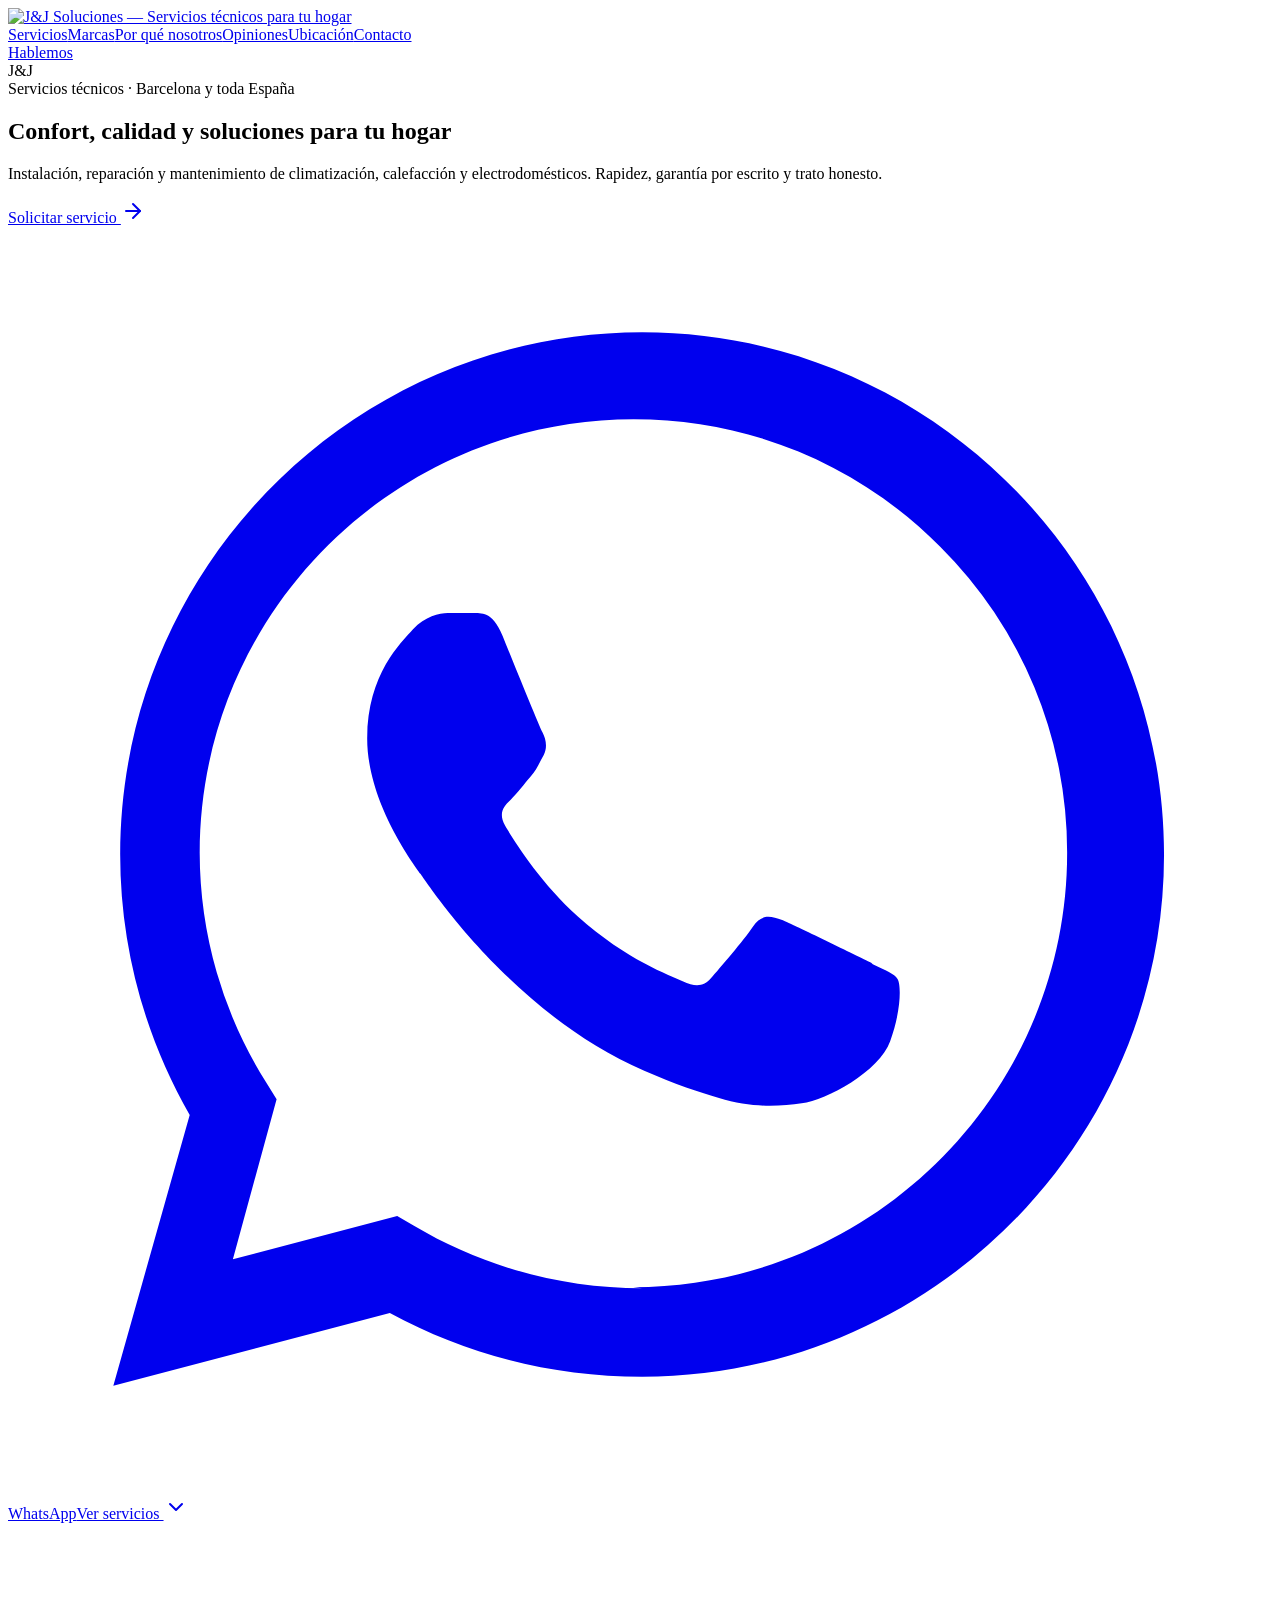
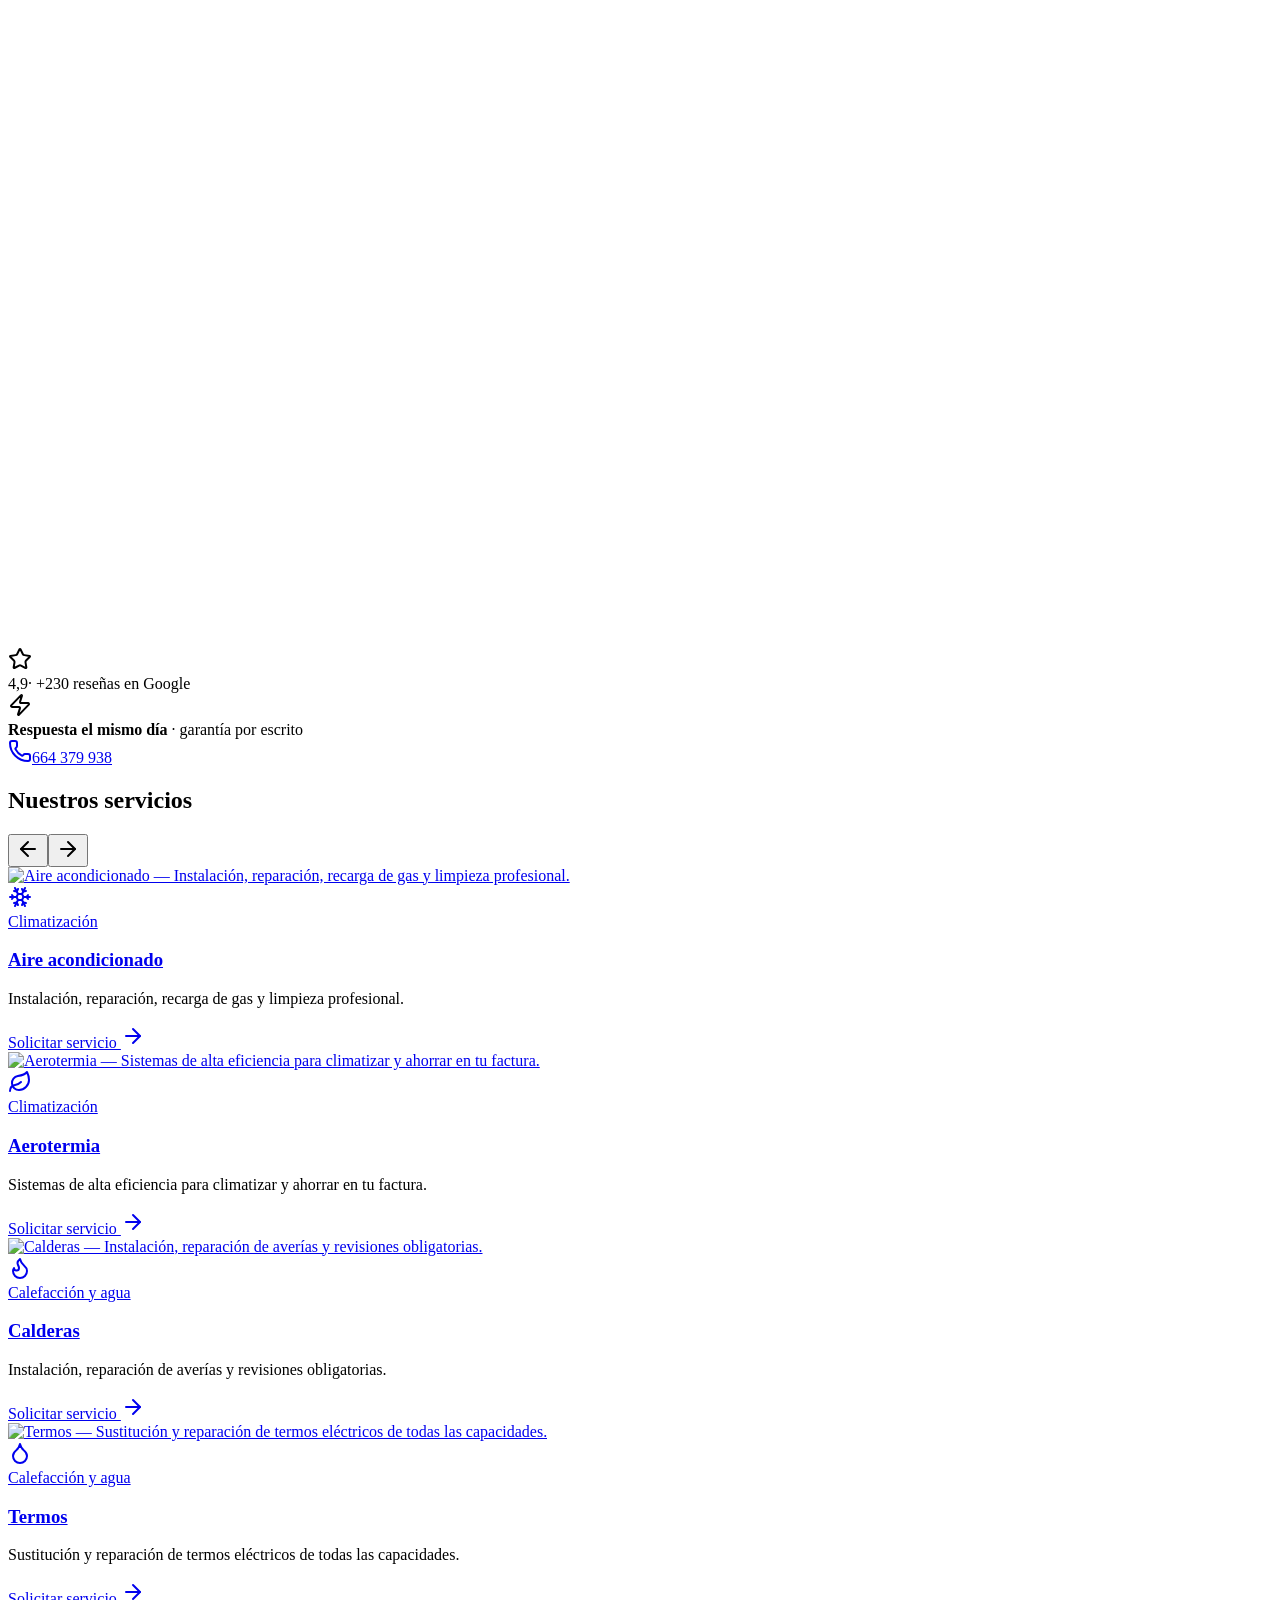
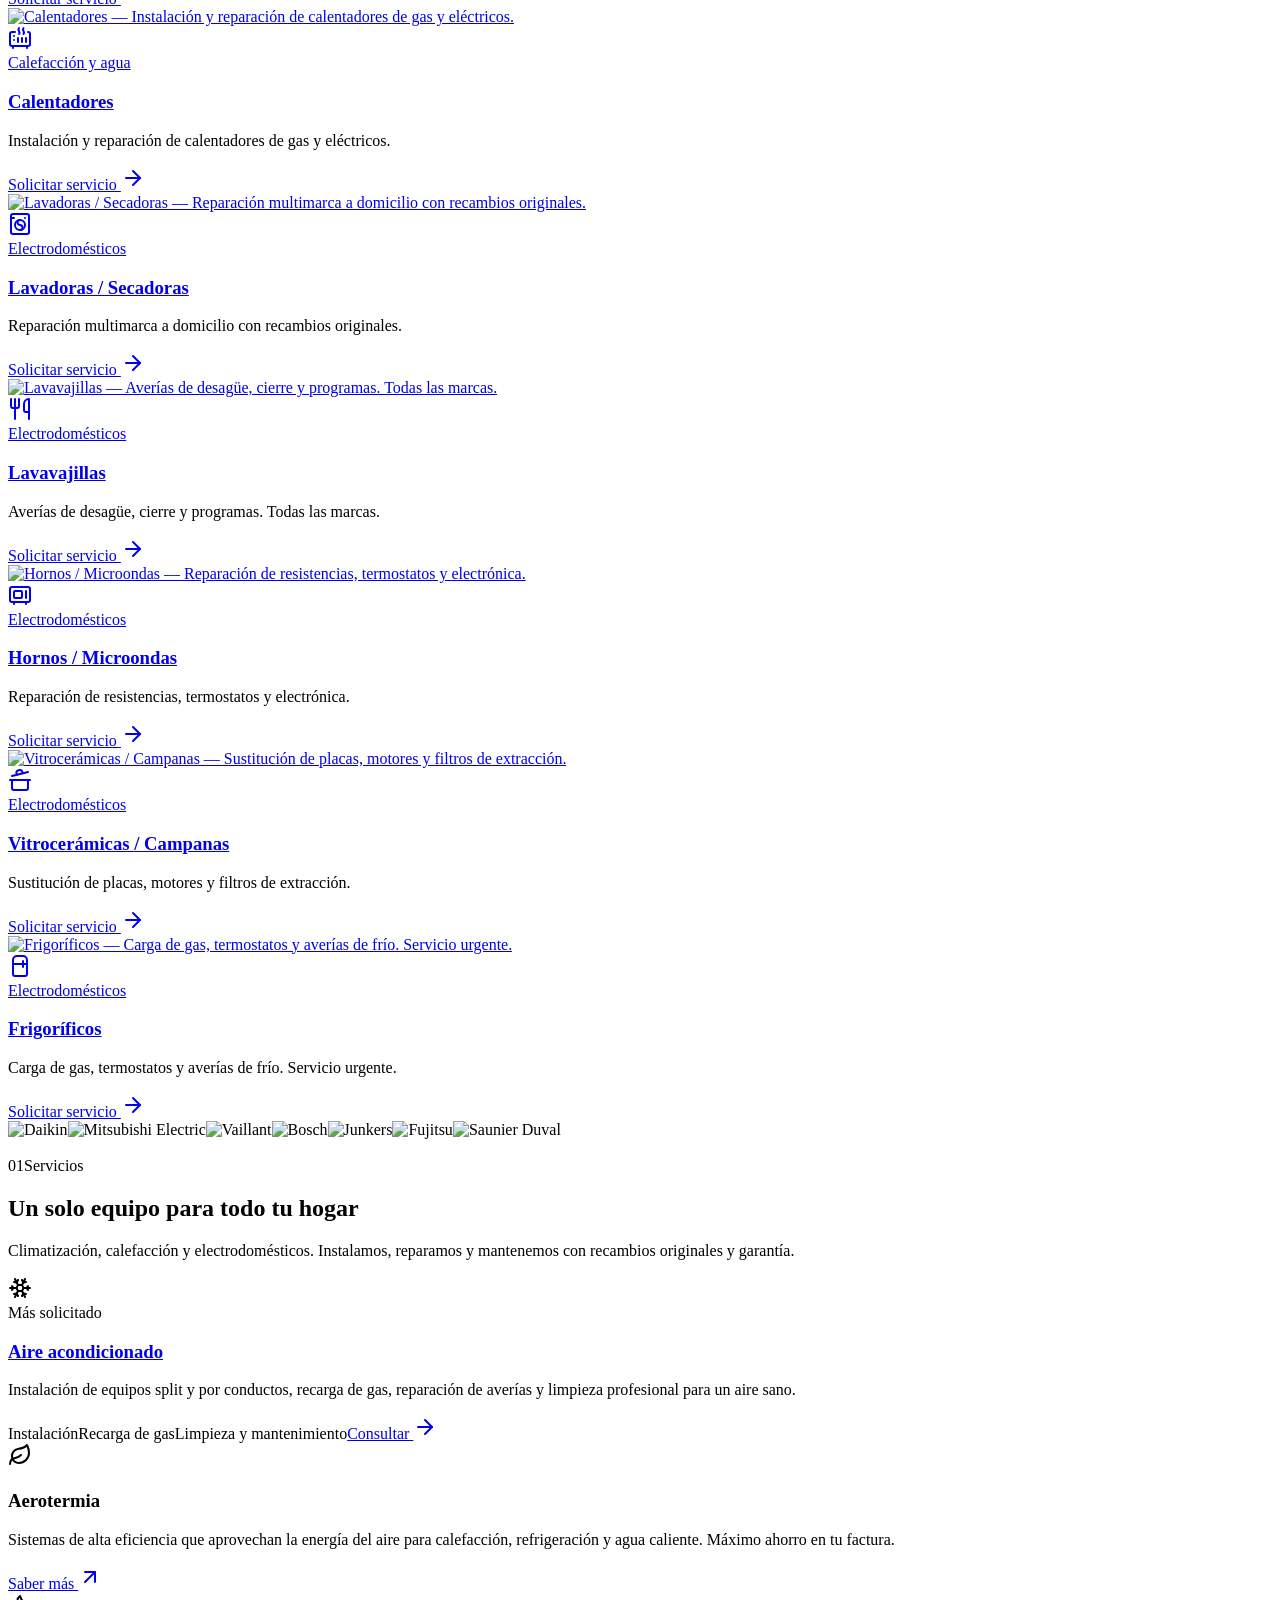
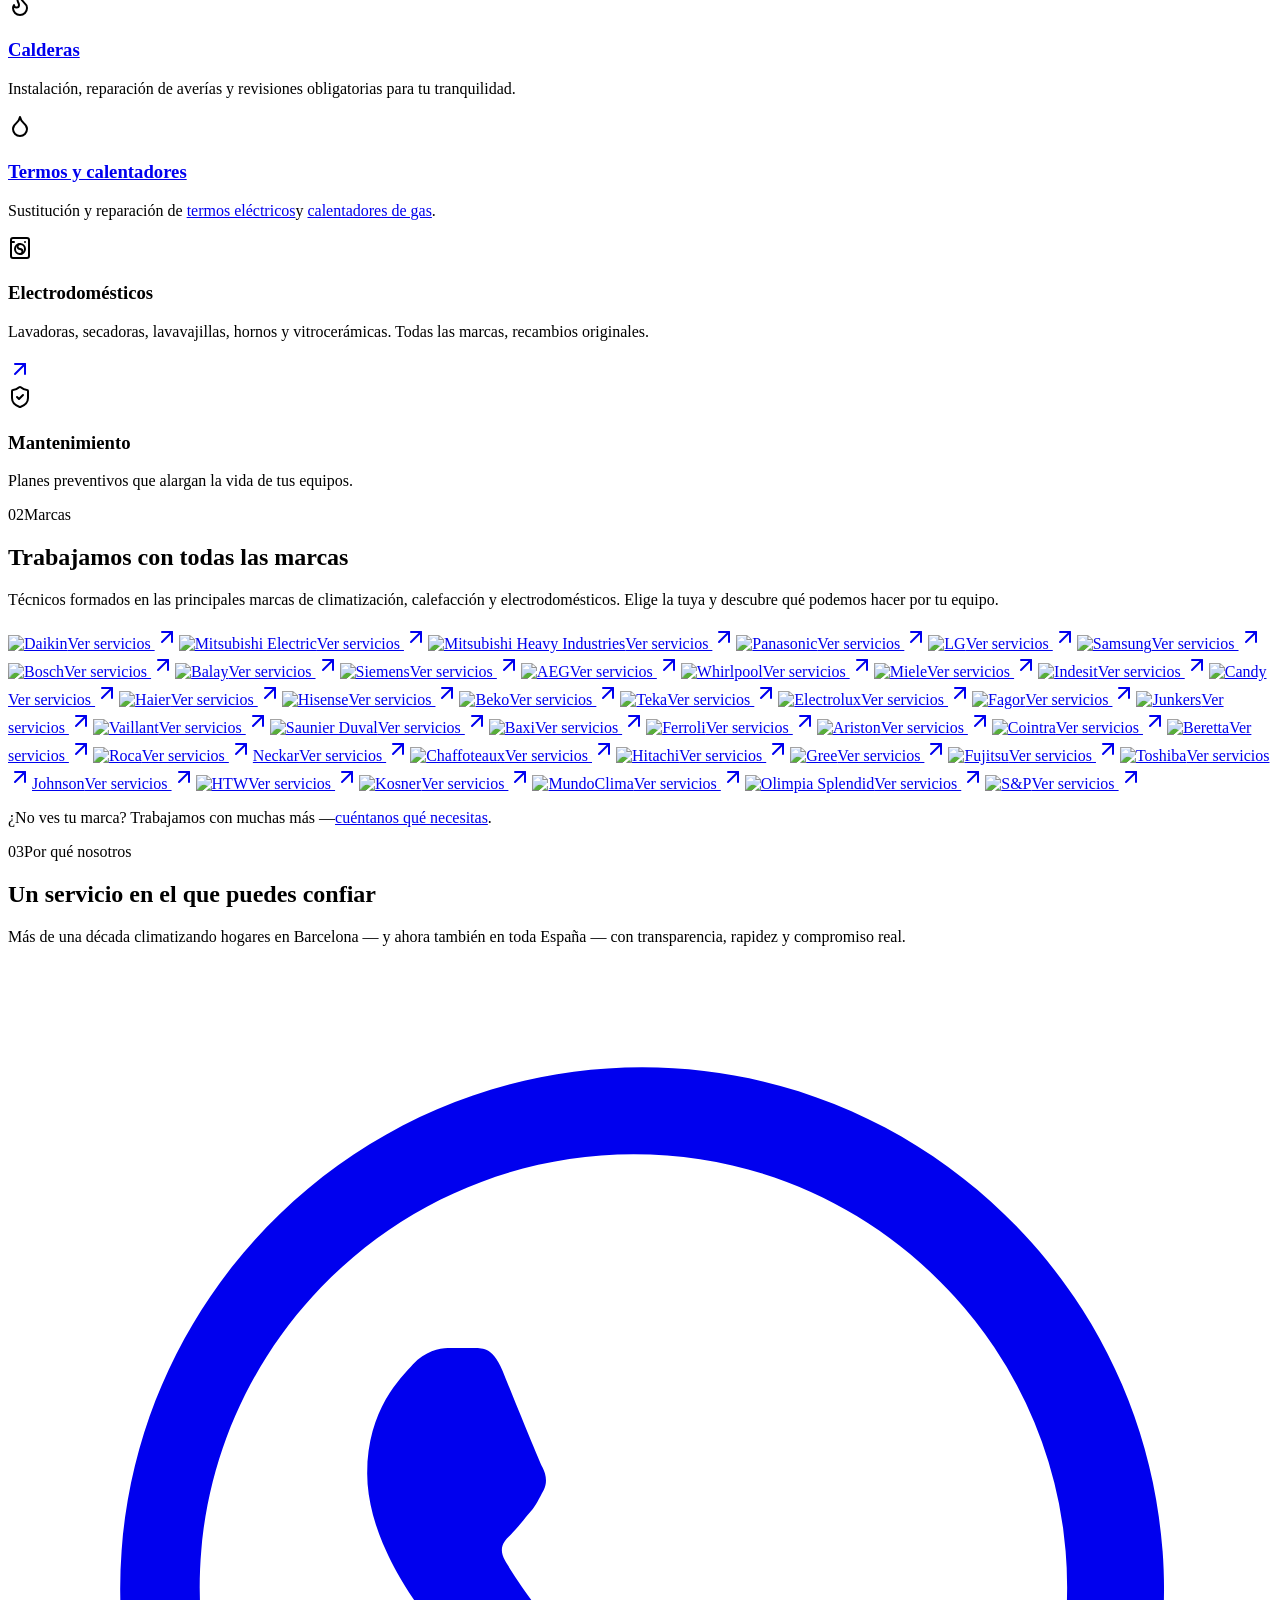
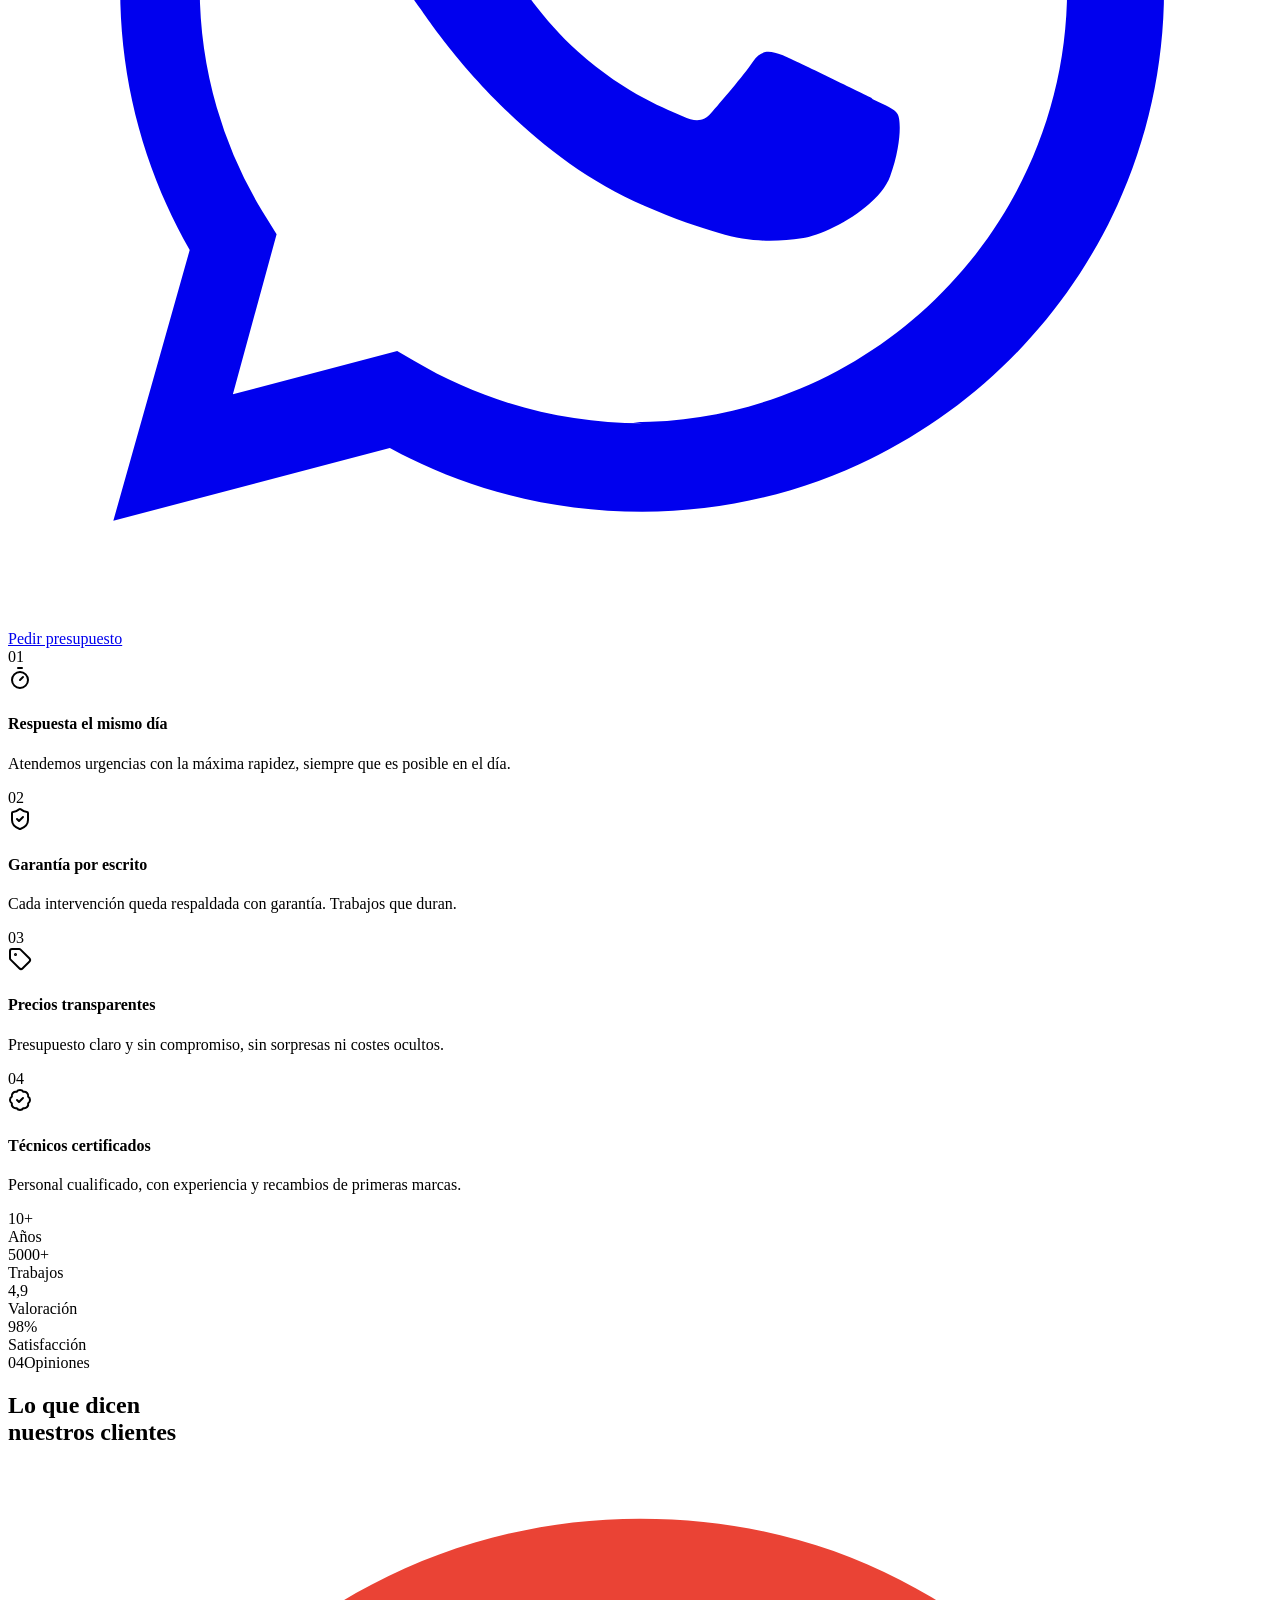
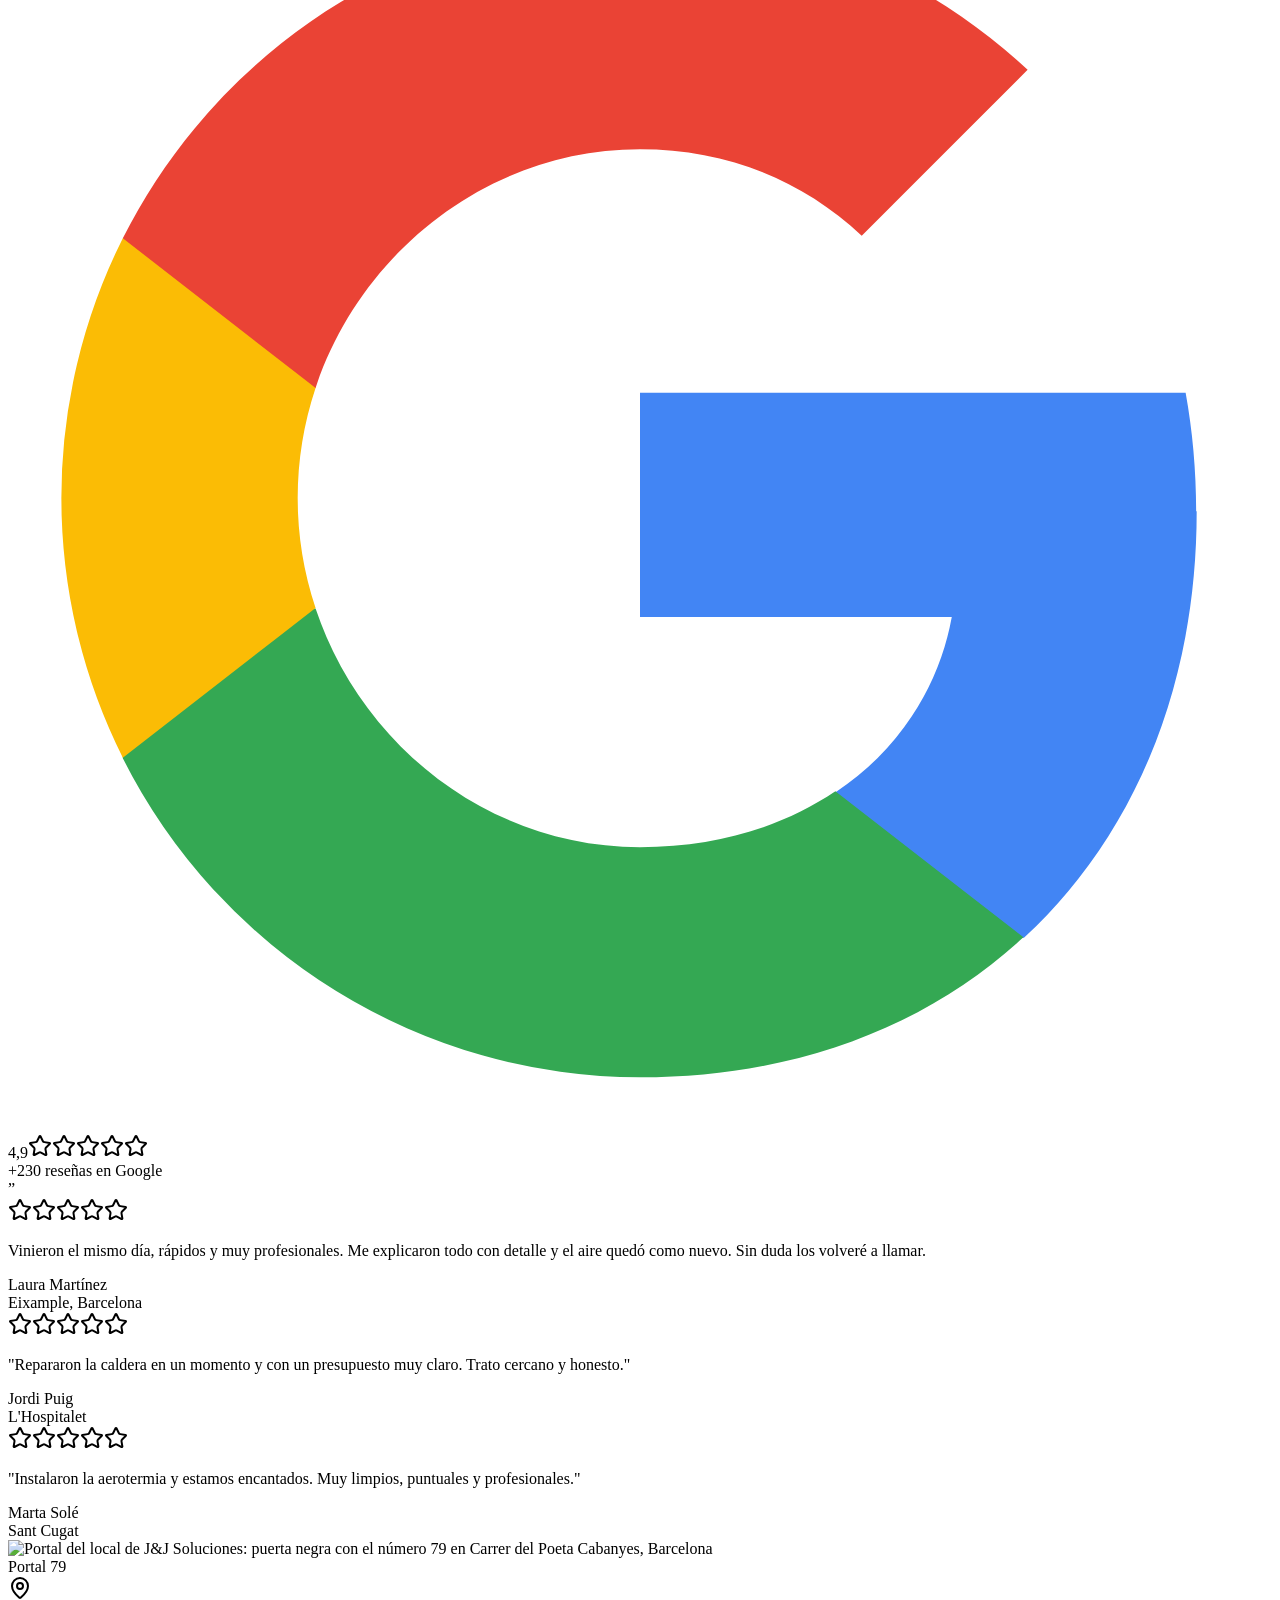
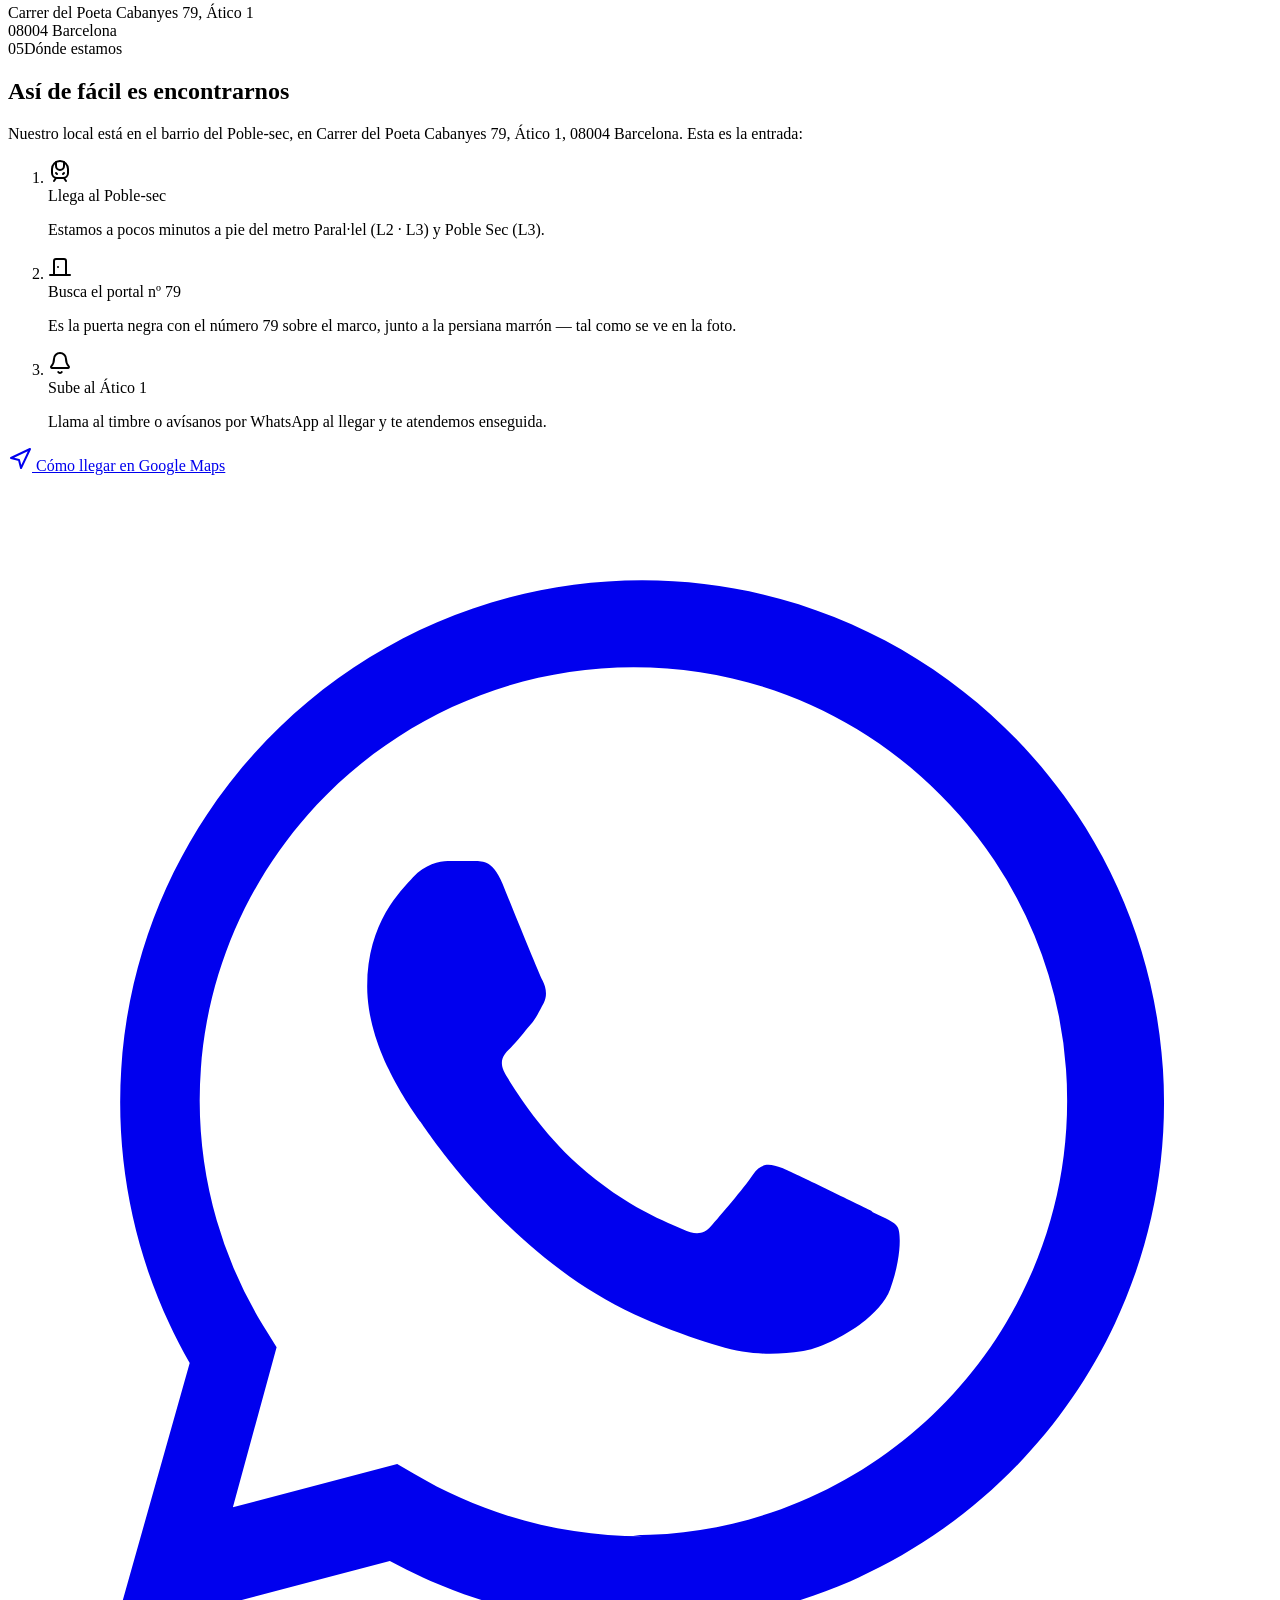
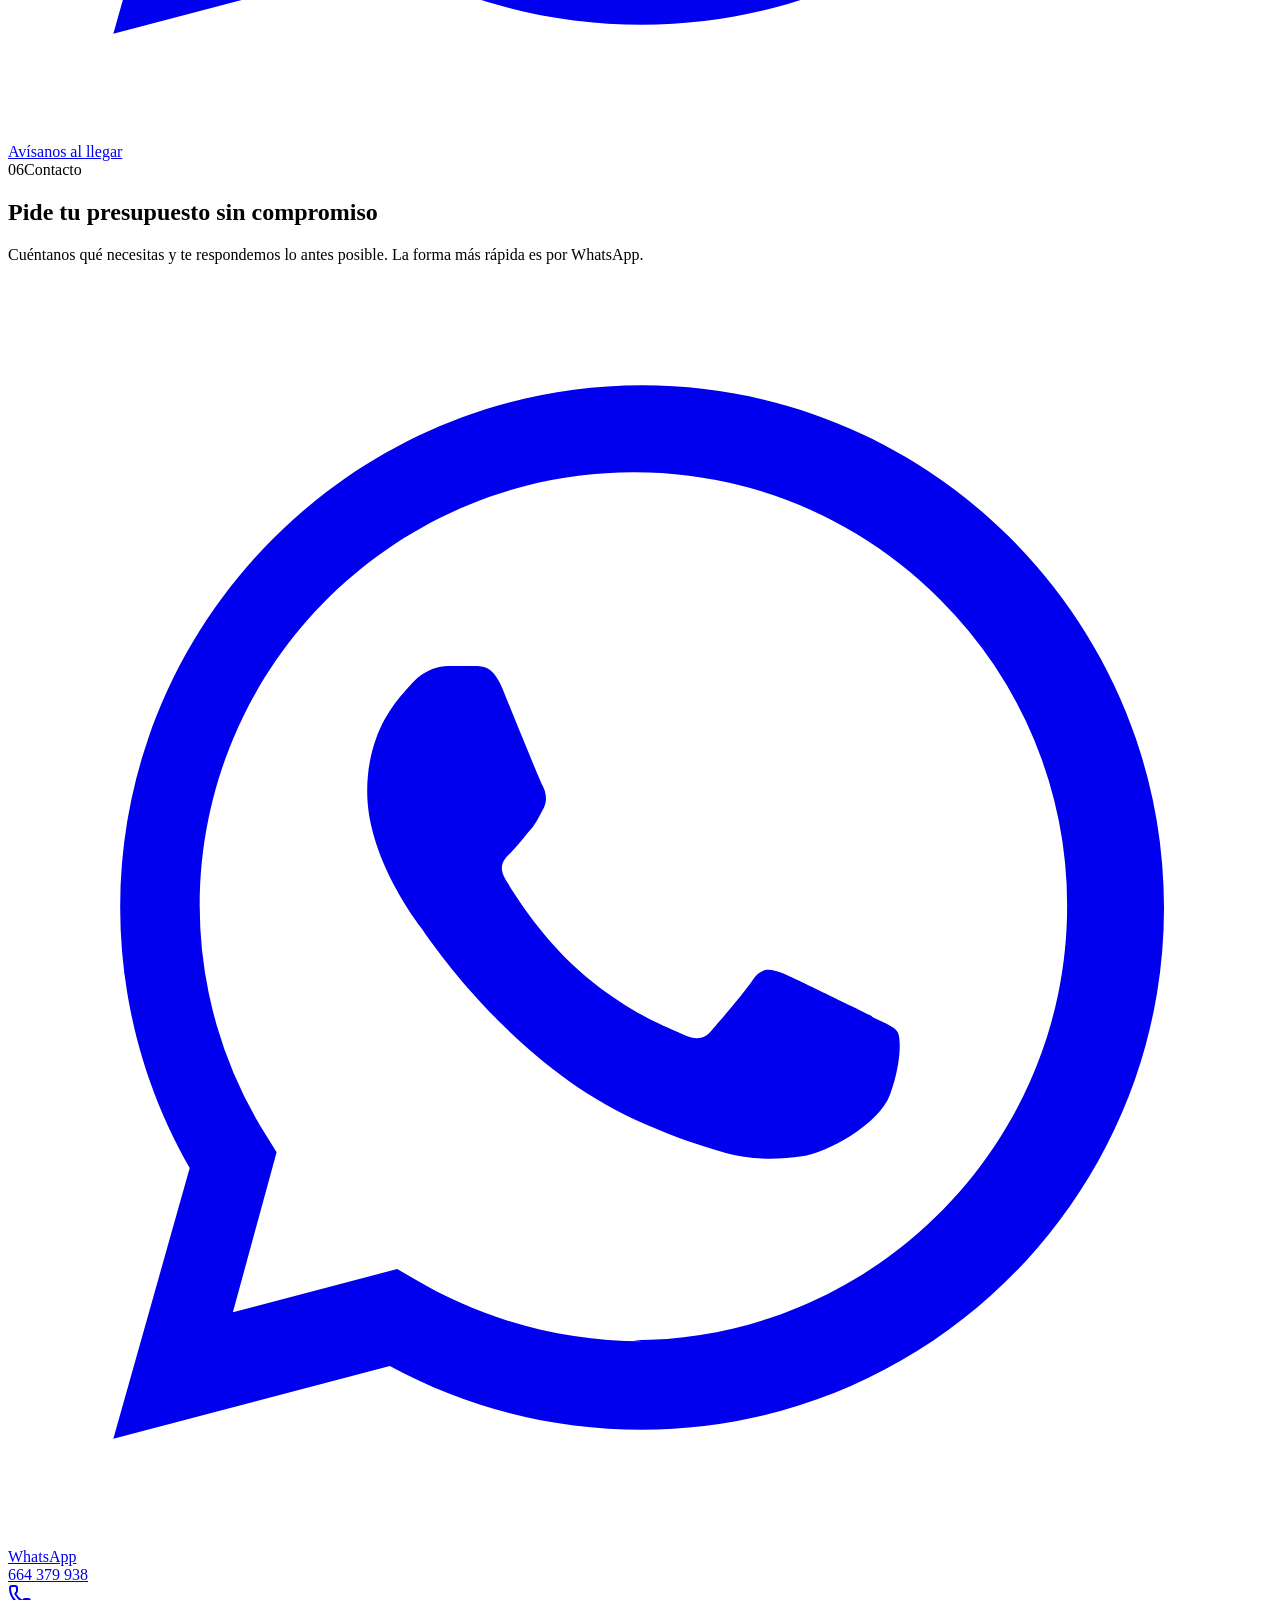
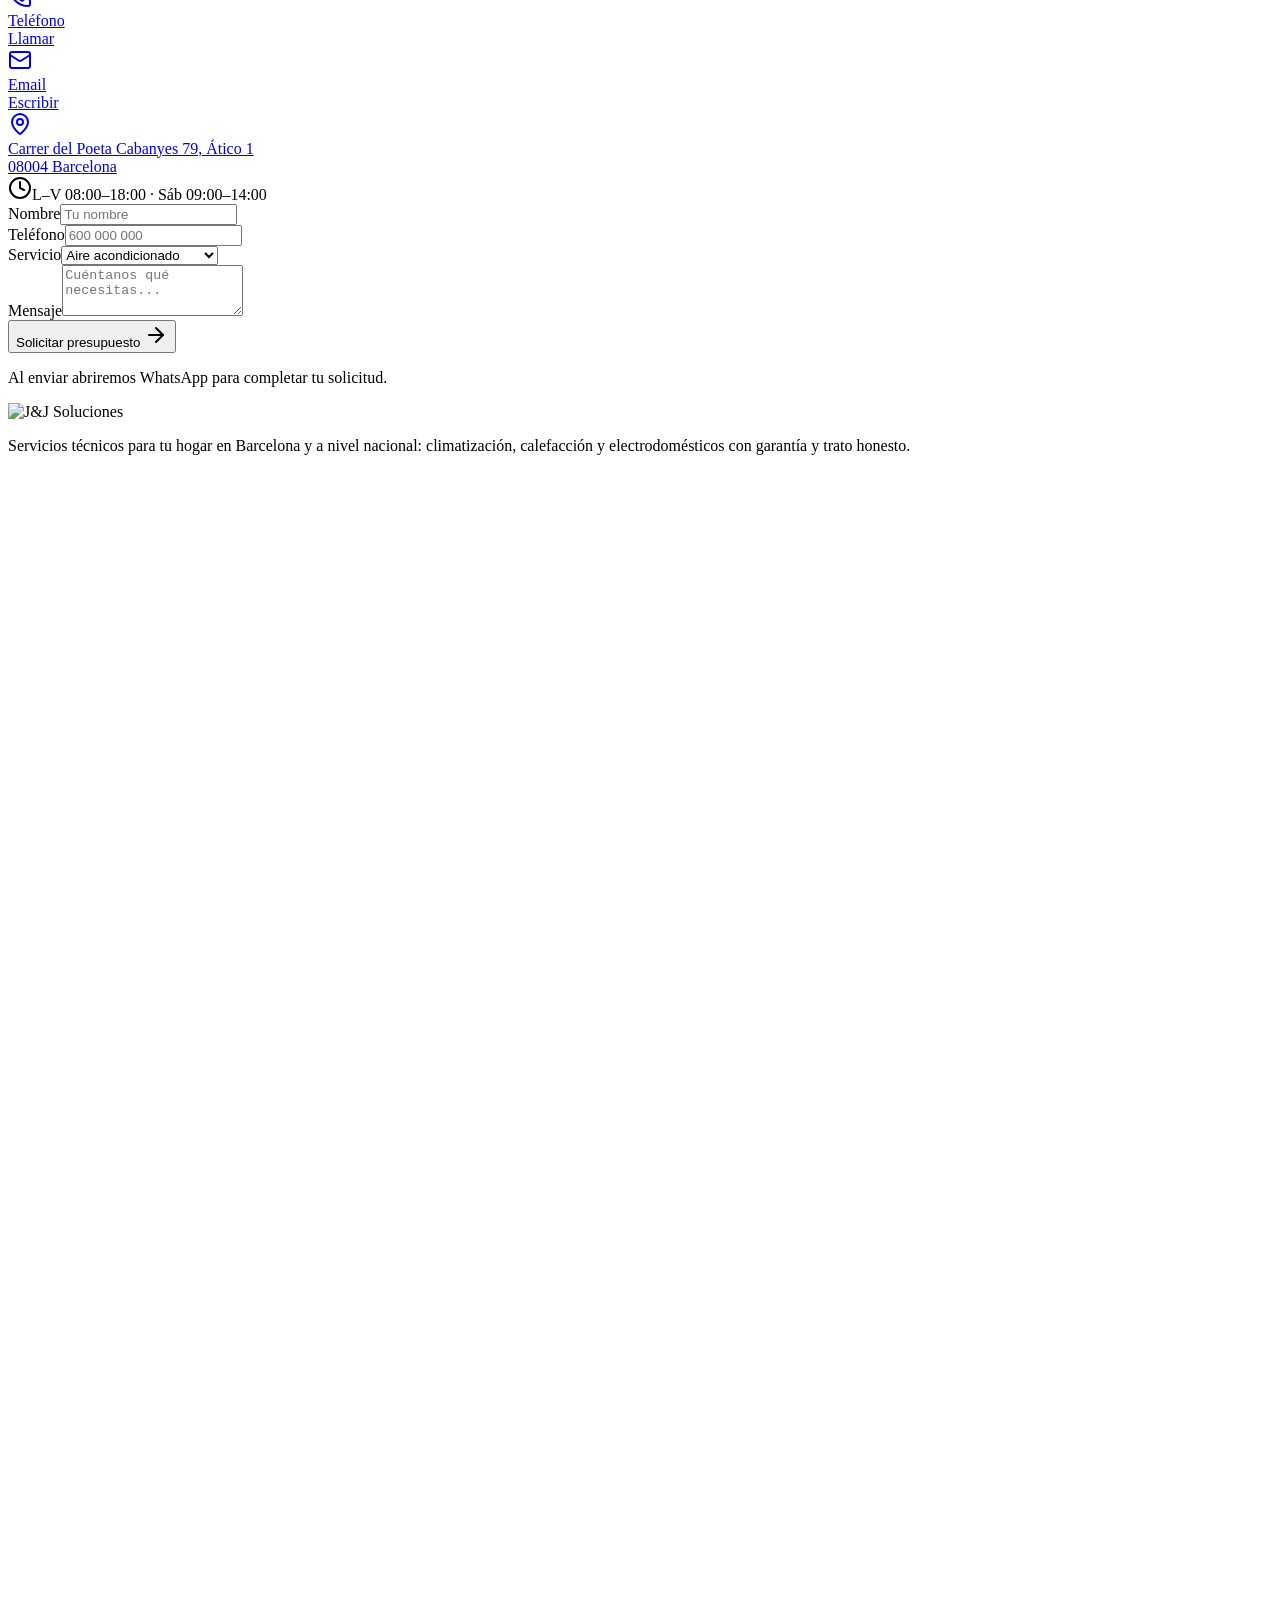
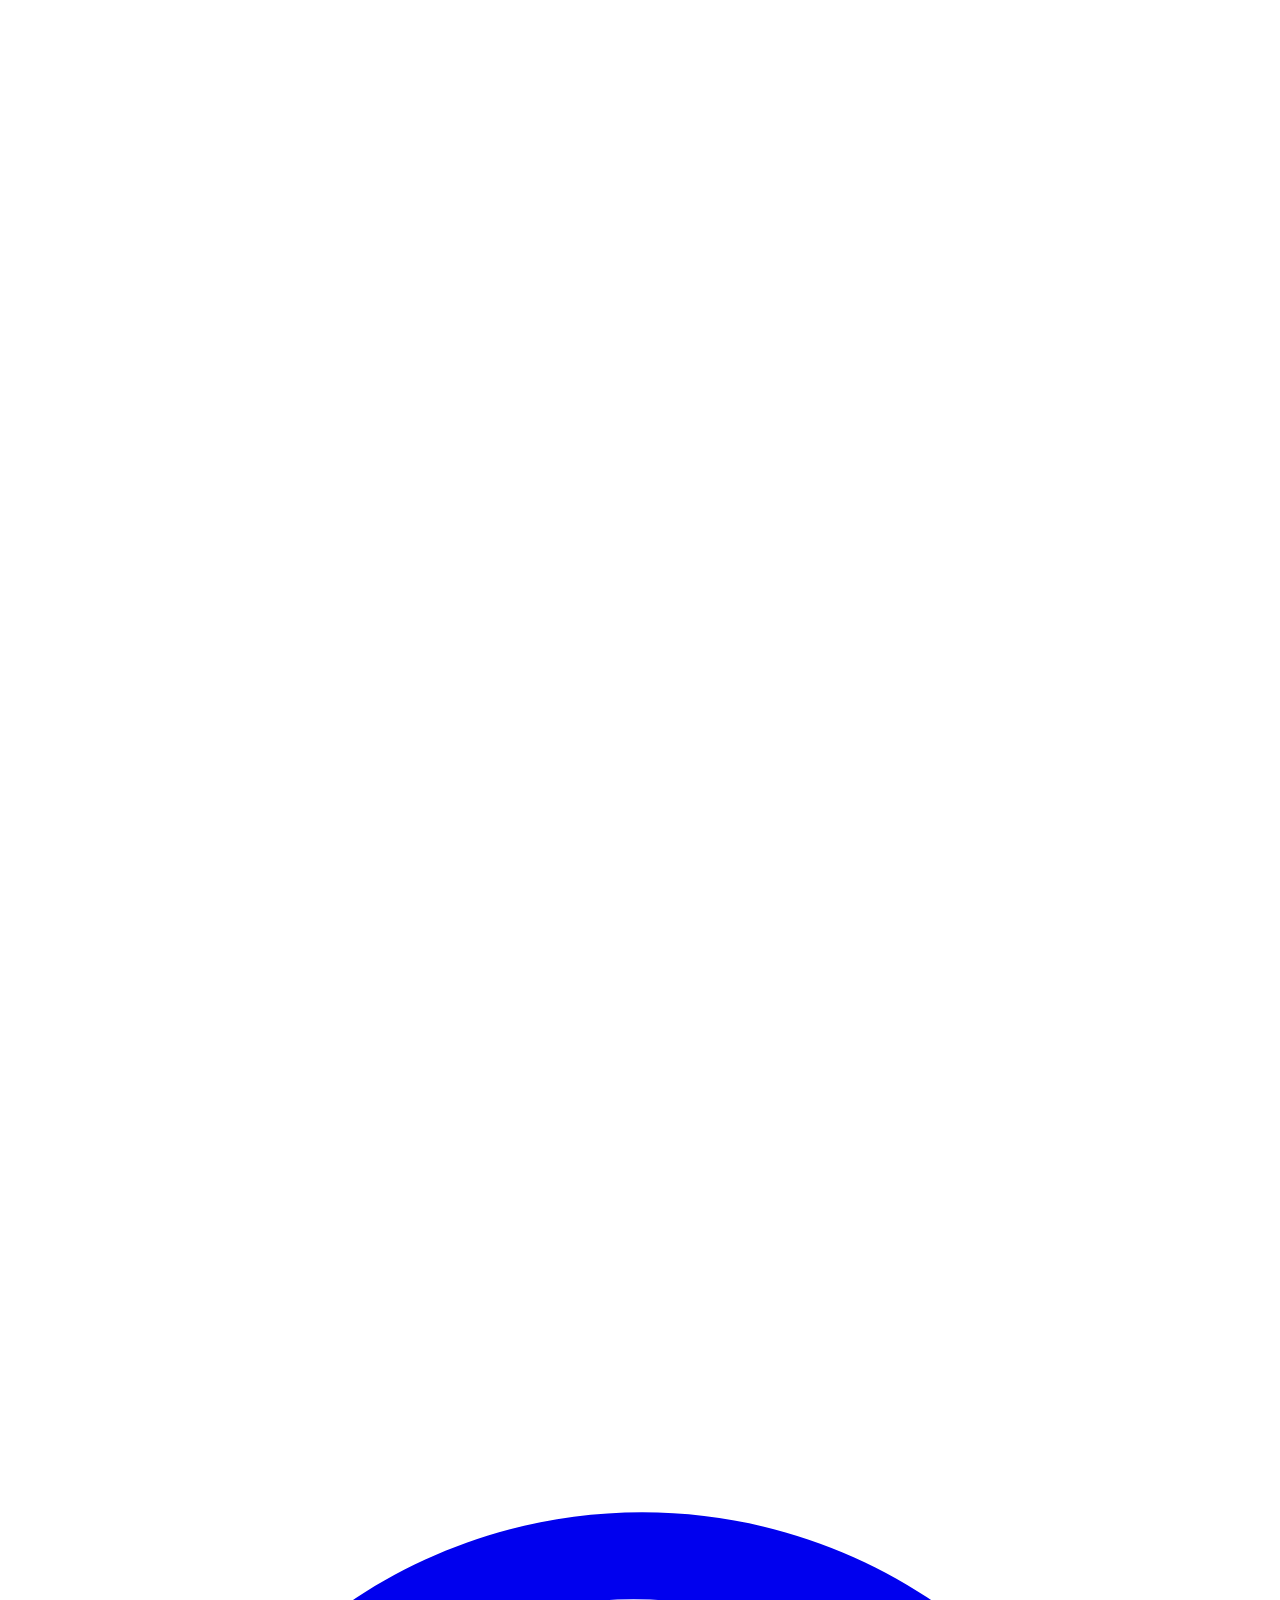
==== index.html @ d9751a47 "J&J Soluciones — preview para cliente Co-Authored-By: Claude Fable 5 <noreply@anthropic.com> Claude-" ====
<!DOCTYPE html><html lang="es"><head><meta charset="utf-8"><meta name="robots" content="noindex, nofollow"><meta name="viewport" content="width=device-width, initial-scale=1"><title>J&amp;J Soluciones | Servicios técnicos en Barcelona y toda España</title><meta name="description" content="Instalación, reparación y mantenimiento de aire acondicionado, aerotermia, calderas y electrodomésticos. Servicio en Barcelona y a nivel nacional, con garantía por escrito."><link rel="canonical" href="https://jjsoluciones.es/"><meta property="og:title" content="J&amp;J Soluciones | Servicios técnicos en Barcelona y toda España"><meta property="og:description" content="Instalación, reparación y mantenimiento de aire acondicionado, aerotermia, calderas y electrodomésticos. Servicio en Barcelona y a nivel nacional, con garantía por escrito."><meta property="og:type" content="website"><meta property="og:locale" content="es_ES"><meta property="og:url" content="https://jjsoluciones.es/"><meta property="og:image" content="https://jjsoluciones.es/uploads/hero-video-poster.jpg"><meta property="og:site_name" content="J&J Soluciones"><meta name="twitter:card" content="summary_large_image"><meta name="twitter:title" content="J&amp;J Soluciones | Servicios técnicos en Barcelona y toda España"><meta name="twitter:description" content="Instalación, reparación y mantenimiento de aire acondicionado, aerotermia, calderas y electrodomésticos. Servicio en Barcelona y a nivel nacional, con garantía por escrito."><meta name="twitter:image" content="https://jjsoluciones.es/uploads/hero-video-poster.jpg"><link rel="icon" type="image/svg+xml" href="/jj-soluciones-preview/favicon.svg"><link rel="preconnect" href="https://fonts.googleapis.com"><link rel="preconnect" href="https://fonts.gstatic.com" crossorigin><link href="https://fonts.googleapis.com/css2?family=Space+Grotesk:wght@400;500;600;700&family=Inter:wght@400;500;600;700&display=swap" rel="stylesheet"><script type="application/ld+json">{"@context":"https://schema.org","@type":"LocalBusiness","@id":"https://jjsoluciones.es/#business","name":"J&J Soluciones","description":"Instalación, reparación y mantenimiento de climatización, calefacción y electrodomésticos en Barcelona y a nivel nacional.","url":"https://jjsoluciones.es","telephone":"+34664379938","email":"jjsoluciones.es@gmail.com","image":"https://jjsoluciones.es/uploads/hero-video-poster.jpg","logo":"https://jjsoluciones.es/uploads/jj-logo-transparent.png","address":{"@type":"PostalAddress","streetAddress":"Carrer del Poeta Cabanyes 79, Ático 1","postalCode":"08004","addressLocality":"Barcelona","addressCountry":"ES"},"geo":{"@type":"GeoCoordinates","latitude":41.3723,"longitude":2.1637},"hasMap":"https://maps.app.goo.gl/sp2Af3P4Awuc7fnr5","openingHoursSpecification":[{"@type":"OpeningHoursSpecification","dayOfWeek":["Monday","Tuesday","Wednesday","Thursday","Friday"],"opens":"08:00","closes":"18:00"},{"@type":"OpeningHoursSpecification","dayOfWeek":"Saturday","opens":"09:00","closes":"14:00"}],"areaServed":[{"@type":"City","name":"Barcelona"},{"@type":"Country","name":"España"}],"hasOfferCatalog":{"@type":"OfferCatalog","name":"Servicios técnicos para el hogar","itemListElement":[{"@type":"Offer","itemOffered":{"@type":"Service","name":"Aire acondicionado","url":"https://jjsoluciones.es/servicios/aire-acondicionado/"}},{"@type":"Offer","itemOffered":{"@type":"Service","name":"Aerotermia","url":"https://jjsoluciones.es/servicios/aerotermia/"}},{"@type":"Offer","itemOffered":{"@type":"Service","name":"Calderas","url":"https://jjsoluciones.es/servicios/calderas/"}},{"@type":"Offer","itemOffered":{"@type":"Service","name":"Termos","url":"https://jjsoluciones.es/servicios/termos/"}},{"@type":"Offer","itemOffered":{"@type":"Service","name":"Calentadores","url":"https://jjsoluciones.es/servicios/calentadores/"}},{"@type":"Offer","itemOffered":{"@type":"Service","name":"Lavadoras / Secadoras","url":"https://jjsoluciones.es/servicios/lavadoras-secadoras/"}},{"@type":"Offer","itemOffered":{"@type":"Service","name":"Lavavajillas","url":"https://jjsoluciones.es/servicios/lavavajillas/"}},{"@type":"Offer","itemOffered":{"@type":"Service","name":"Hornos / Microondas","url":"https://jjsoluciones.es/servicios/hornos-microondas/"}},{"@type":"Offer","itemOffered":{"@type":"Service","name":"Vitrocerámicas / Campanas","url":"https://jjsoluciones.es/servicios/vitroceramicas-campanas/"}},{"@type":"Offer","itemOffered":{"@type":"Service","name":"Frigoríficos","url":"https://jjsoluciones.es/servicios/frigorificos/"}}]}}</script><link rel="stylesheet" href="/jj-soluciones-preview/_astro/FloatingWhatsAppButton.CQL--Ci8.css"></head><body><div class="page-wrap"><header class="jj-nav"><div id="jj-navpill" class="jj-navpill"><a href="/jj-soluciones-preview/" class="jj-nav-logo" aria-label="J&J Soluciones — inicio"><img src="/jj-soluciones-preview/uploads/jj-logo-transparent.png" alt="J&J Soluciones — Servicios técnicos para tu hogar" width="939" height="245"></a><nav class="jj-navlinks" aria-label="Navegación principal"><a href="/jj-soluciones-preview/nuestros-servicios/" class="jj-navlink">Servicios</a><a href="/jj-soluciones-preview/servicios/" class="jj-navlink">Marcas</a><a href="/jj-soluciones-preview/#porque" class="jj-navlink">Por qué nosotros</a><a href="/jj-soluciones-preview/#opiniones" class="jj-navlink">Opiniones</a><a href="/jj-soluciones-preview/#ubicacion" class="jj-navlink">Ubicación</a><a href="/jj-soluciones-preview/#contacto" class="jj-navlink">Contacto</a></nav><a href="https://wa.me/34664379938?text=Hola%2C%20me%20gustar%C3%ADa%20solicitar%20un%20presupuesto%20sin%20compromiso." target="_blank" rel="noopener" class="jj-nav-cta"><span class="dot"></span>Hablemos</a></div></header><section id="inicio" class="jj-hero"><div class="jj-hero-glow" aria-hidden="true"></div><div class="jj-disp jj-hero-watermark" aria-hidden="true">J&amp;J</div><div class="jj-hero-top"><div class="jj-hero-copy"><div data-reveal class="jj-hero-badge"><span class="dot"></span><span class="place">Servicios técnicos · Barcelona y toda España</span></div><h1 class="jj-disp jj-hero-title" data-reveal data-delay="60">Confort, calidad y <span class="accent">soluciones</span> para tu hogar</h1><p class="jj-hero-sub" data-reveal data-delay="120">Instalación, reparación y mantenimiento de climatización, calefacción y electrodomésticos. Rapidez, garantía por escrito y trato honesto.</p><div class="jj-hero-ctas" data-reveal data-delay="180"><a href="/jj-soluciones-preview/servicios/" class="jj-btn-primary">Solicitar servicio <svg xmlns="http://www.w3.org/2000/svg" stroke-width="2" width="24" height="24" stroke="currentColor" stroke-linecap="round" stroke-linejoin="round" fill="none" viewBox="0 0 24 24" class="lucide lucide-arrow-right"><path d="M5 12h14"></path><path d="m12 5 7 7-7 7"></path></svg></a><a href="https://wa.me/34664379938?text=Hola%2C%20me%20gustar%C3%ADa%20solicitar%20un%20presupuesto%20sin%20compromiso." target="_blank" rel="noopener" class="jj-btn-wa"><svg viewBox="0 0 24 24" fill="currentColor" aria-hidden="true"><path d="M12.04 2C6.58 2 2.13 6.45 2.13 11.91c0 1.75.46 3.45 1.32 4.95L2 22l5.25-1.38c1.45.79 3.08 1.21 4.79 1.21 5.46 0 9.91-4.45 9.91-9.91C21.95 6.45 17.5 2 12.04 2m0 18.15c-1.53 0-3.03-.41-4.34-1.19l-.31-.18-3.12.82.83-3.04-.2-.32a8.2 8.2 0 0 1-1.26-4.36c0-4.54 3.7-8.23 8.24-8.23 2.2 0 4.27.86 5.82 2.42a8.18 8.18 0 0 1 2.41 5.82c0 4.54-3.7 8.24-8.24 8.24m4.52-6.16c-.25-.12-1.47-.72-1.69-.81-.23-.08-.39-.12-.56.13-.16.24-.64.8-.79.97-.14.16-.29.18-.54.06-.25-.12-1.05-.39-1.99-1.23-.74-.66-1.23-1.47-1.38-1.72-.14-.25-.02-.38.11-.5.11-.11.25-.29.37-.43.12-.14.16-.25.25-.41.08-.16.04-.31-.02-.43-.06-.12-.56-1.34-.76-1.84-.2-.48-.41-.42-.56-.43h-.48c-.16 0-.43.06-.66.31-.22.25-.87.85-.87 2.07 0 1.22.89 2.4 1.01 2.57.12.16 1.75 2.67 4.25 3.74.59.26 1.06.41 1.42.52.6.19 1.14.16 1.57.1.48-.07 1.47-.6 1.68-1.18.21-.58.21-1.07.14-1.18-.06-.1-.22-.16-.47-.28"></path></svg>WhatsApp</a><a href="#servicios" class="jj-hero-svclink">Ver servicios <svg xmlns="http://www.w3.org/2000/svg" stroke-width="2" width="24" height="24" stroke="currentColor" stroke-linecap="round" stroke-linejoin="round" fill="none" viewBox="0 0 24 24" class="lucide lucide-chevron-down"><path d="m6 9 6 6 6-6"></path></svg></a></div></div><div class="jj-hero-media" data-reveal data-delay="140"><div class="jj-hero-video-frame"><video class="jj-hero-video" autoplay muted loop playsinline preload="metadata" poster="/jj-soluciones-preview/uploads/hero-video-poster.jpg" width="1280" height="720" aria-label="Técnico de J&J Soluciones instalando y reparando aire acondicionado, calderas y electrodomésticos en hogares"><source src="/jj-soluciones-preview/uploads/hero-promo.mp4" type="video/mp4"></video></div><div class="jj-hero-tiles"><div class="jj-tile"><svg xmlns="http://www.w3.org/2000/svg" stroke-width="2" width="24" height="24" stroke="currentColor" stroke-linecap="round" stroke-linejoin="round" fill="none" viewBox="0 0 24 24" class="lucide lucide-star ic-star"><path d="M11.525 2.295a.53.53 0 0 1 .95 0l2.31 4.679a2.123 2.123 0 0 0 1.595 1.16l5.166.756a.53.53 0 0 1 .294.904l-3.736 3.638a2.123 2.123 0 0 0-.611 1.878l.882 5.14a.53.53 0 0 1-.771.56l-4.618-2.428a2.122 2.122 0 0 0-1.973 0L6.396 21.01a.53.53 0 0 1-.77-.56l.881-5.139a2.122 2.122 0 0 0-.611-1.879L2.16 9.795a.53.53 0 0 1 .294-.906l5.165-.755a2.122 2.122 0 0 0 1.597-1.16z"></path></svg><div><span class="jj-disp big">4,9</span><span class="muted">· +230 reseñas en Google</span></div></div><div class="jj-tile"><svg xmlns="http://www.w3.org/2000/svg" stroke-width="2" width="24" height="24" stroke="currentColor" stroke-linecap="round" stroke-linejoin="round" fill="none" viewBox="0 0 24 24" class="lucide lucide-zap ic-zap"><path d="M4 14a1 1 0 0 1-.78-1.63l9.9-10.2a.5.5 0 0 1 .86.46l-1.92 6.02A1 1 0 0 0 13 10h7a1 1 0 0 1 .78 1.63l-9.9 10.2a.5.5 0 0 1-.86-.46l1.92-6.02A1 1 0 0 0 11 14z"></path></svg><div class="small"><strong>Respuesta el mismo día</strong> · garantía por escrito</div></div><a href="tel:664379938" class="jj-tile jj-tile-link"><svg xmlns="http://www.w3.org/2000/svg" stroke-width="2" width="24" height="24" stroke="currentColor" stroke-linecap="round" stroke-linejoin="round" fill="none" viewBox="0 0 24 24" class="lucide lucide-phone ic-phone"><path d="M13.832 16.568a1 1 0 0 0 1.213-.303l.355-.465A2 2 0 0 1 17 15h3a2 2 0 0 1 2 2v3a2 2 0 0 1-2 2A18 18 0 0 1 2 4a2 2 0 0 1 2-2h3a2 2 0 0 1 2 2v3a2 2 0 0 1-.8 1.6l-.468.351a1 1 0 0 0-.292 1.233 14 14 0 0 0 6.392 6.384"></path></svg><span class="jj-mono tel">664 379 938</span></a></div></div></div><div class="jj-hero-rail-wrap"><div class="jj-rail-head"><h2 class="jj-disp">Nuestros servicios</h2><div class="jj-rail-nav"><button type="button" class="jj-rail-btn prev" aria-label="Anterior" data-rail-prev><svg xmlns="http://www.w3.org/2000/svg" stroke-width="2" width="24" height="24" stroke="currentColor" stroke-linecap="round" stroke-linejoin="round" fill="none" viewBox="0 0 24 24" class="lucide lucide-arrow-left"><path d="m12 19-7-7 7-7"></path><path d="M19 12H5"></path></svg></button><button type="button" class="jj-rail-btn next" aria-label="Siguiente" data-rail-next><svg xmlns="http://www.w3.org/2000/svg" stroke-width="2" width="24" height="24" stroke="currentColor" stroke-linecap="round" stroke-linejoin="round" fill="none" viewBox="0 0 24 24" class="lucide lucide-arrow-right"><path d="M5 12h14"></path><path d="m12 5 7 7-7 7"></path></svg></button></div></div><div class="jj-rail" data-rail aria-label="Servicios de J&J Soluciones"><article class="jj-svc-card"><a class="jj-svc-visual" href="/jj-soluciones-preview/servicios/aire-acondicionado/" aria-label="Ver el servicio de Aire acondicionado"><img src="/jj-soluciones-preview/uploads/services/aire-acondicionado.jpg" alt="Aire acondicionado — Instalación, reparación, recarga de gas y limpieza profesional." width="800" height="600" loading="lazy"><div class="icon-box"><svg xmlns="http://www.w3.org/2000/svg" stroke-width="2" width="24" height="24" stroke="currentColor" stroke-linecap="round" stroke-linejoin="round" fill="none" viewBox="0 0 24 24" class="lucide lucide-snowflake"><path d="m10 20-1.25-2.5L6 18"></path><path d="M10 4 8.75 6.5 6 6"></path><path d="m14 20 1.25-2.5L18 18"></path><path d="m14 4 1.25 2.5L18 6"></path><path d="m17 21-3-6h-4"></path><path d="m17 3-3 6 1.5 3"></path><path d="M2 12h6.5L10 9"></path><path d="m20 10-1.5 2 1.5 2"></path><path d="M22 12h-6.5L14 15"></path><path d="m4 10 1.5 2L4 14"></path><path d="m7 21 3-6-1.5-3"></path><path d="m7 3 3 6h4"></path></svg></div><span class="cat">Climatización</span></a><div class="jj-svc-body"><h3 class="jj-disp"><a href="/jj-soluciones-preview/servicios/aire-acondicionado/">Aire acondicionado</a></h3><p>Instalación, reparación, recarga de gas y limpieza profesional.</p><a href="/jj-soluciones-preview/servicios/aire-acondicionado/#recomendable">Solicitar servicio <svg xmlns="http://www.w3.org/2000/svg" stroke-width="2" width="24" height="24" stroke="currentColor" stroke-linecap="round" stroke-linejoin="round" fill="none" viewBox="0 0 24 24" class="lucide lucide-arrow-right"><path d="M5 12h14"></path><path d="m12 5 7 7-7 7"></path></svg></a></div></article><article class="jj-svc-card"><a class="jj-svc-visual" href="/jj-soluciones-preview/servicios/aerotermia/" aria-label="Ver el servicio de Aerotermia"><img src="/jj-soluciones-preview/uploads/services/aerotermia.jpg" alt="Aerotermia — Sistemas de alta eficiencia para climatizar y ahorrar en tu factura." width="800" height="600" loading="lazy"><div class="icon-box"><svg xmlns="http://www.w3.org/2000/svg" stroke-width="2" width="24" height="24" stroke="currentColor" stroke-linecap="round" stroke-linejoin="round" fill="none" viewBox="0 0 24 24" class="lucide lucide-leaf"><path d="M11 20A7 7 0 0 1 9.8 6.1C15.5 5 17 4.48 19 2c1 2 2 4.18 2 8 0 5.5-4.78 10-10 10Z"></path><path d="M2 21c0-3 1.85-5.36 5.08-6C9.5 14.52 12 13 13 12"></path></svg></div><span class="cat">Climatización</span></a><div class="jj-svc-body"><h3 class="jj-disp"><a href="/jj-soluciones-preview/servicios/aerotermia/">Aerotermia</a></h3><p>Sistemas de alta eficiencia para climatizar y ahorrar en tu factura.</p><a href="/jj-soluciones-preview/servicios/aerotermia/#recomendable">Solicitar servicio <svg xmlns="http://www.w3.org/2000/svg" stroke-width="2" width="24" height="24" stroke="currentColor" stroke-linecap="round" stroke-linejoin="round" fill="none" viewBox="0 0 24 24" class="lucide lucide-arrow-right"><path d="M5 12h14"></path><path d="m12 5 7 7-7 7"></path></svg></a></div></article><article class="jj-svc-card"><a class="jj-svc-visual" href="/jj-soluciones-preview/servicios/calderas/" aria-label="Ver el servicio de Calderas"><img src="/jj-soluciones-preview/uploads/services/calderas.jpg" alt="Calderas — Instalación, reparación de averías y revisiones obligatorias." width="800" height="600" loading="lazy"><div class="icon-box"><svg xmlns="http://www.w3.org/2000/svg" stroke-width="2" width="24" height="24" stroke="currentColor" stroke-linecap="round" stroke-linejoin="round" fill="none" viewBox="0 0 24 24" class="lucide lucide-flame"><path d="M12 3q1 4 4 6.5t3 5.5a1 1 0 0 1-14 0 5 5 0 0 1 1-3 1 1 0 0 0 5 0c0-2-1.5-3-1.5-5q0-2 2.5-4"></path></svg></div><span class="cat">Calefacción y agua</span></a><div class="jj-svc-body"><h3 class="jj-disp"><a href="/jj-soluciones-preview/servicios/calderas/">Calderas</a></h3><p>Instalación, reparación de averías y revisiones obligatorias.</p><a href="/jj-soluciones-preview/servicios/calderas/#recomendable">Solicitar servicio <svg xmlns="http://www.w3.org/2000/svg" stroke-width="2" width="24" height="24" stroke="currentColor" stroke-linecap="round" stroke-linejoin="round" fill="none" viewBox="0 0 24 24" class="lucide lucide-arrow-right"><path d="M5 12h14"></path><path d="m12 5 7 7-7 7"></path></svg></a></div></article><article class="jj-svc-card"><a class="jj-svc-visual" href="/jj-soluciones-preview/servicios/termos/" aria-label="Ver el servicio de Termos"><img src="/jj-soluciones-preview/uploads/services/termos.jpg" alt="Termos — Sustitución y reparación de termos eléctricos de todas las capacidades." width="800" height="600" loading="lazy"><div class="icon-box"><svg xmlns="http://www.w3.org/2000/svg" stroke-width="2" width="24" height="24" stroke="currentColor" stroke-linecap="round" stroke-linejoin="round" fill="none" viewBox="0 0 24 24" class="lucide lucide-droplet"><path d="M12 22a7 7 0 0 0 7-7c0-2-1-3.9-3-5.5s-3.5-4-4-6.5c-.5 2.5-2 4.9-4 6.5C6 11.1 5 13 5 15a7 7 0 0 0 7 7z"></path></svg></div><span class="cat">Calefacción y agua</span></a><div class="jj-svc-body"><h3 class="jj-disp"><a href="/jj-soluciones-preview/servicios/termos/">Termos</a></h3><p>Sustitución y reparación de termos eléctricos de todas las capacidades.</p><a href="/jj-soluciones-preview/servicios/termos/#recomendable">Solicitar servicio <svg xmlns="http://www.w3.org/2000/svg" stroke-width="2" width="24" height="24" stroke="currentColor" stroke-linecap="round" stroke-linejoin="round" fill="none" viewBox="0 0 24 24" class="lucide lucide-arrow-right"><path d="M5 12h14"></path><path d="m12 5 7 7-7 7"></path></svg></a></div></article><article class="jj-svc-card"><a class="jj-svc-visual" href="/jj-soluciones-preview/servicios/calentadores/" aria-label="Ver el servicio de Calentadores"><img src="/jj-soluciones-preview/uploads/services/calentadores.jpg" alt="Calentadores — Instalación y reparación de calentadores de gas y eléctricos." width="800" height="600" loading="lazy"><div class="icon-box"><svg xmlns="http://www.w3.org/2000/svg" stroke-width="2" width="24" height="24" stroke="currentColor" stroke-linecap="round" stroke-linejoin="round" fill="none" viewBox="0 0 24 24" class="lucide lucide-heater"><path d="M11 8c2-3-2-3 0-6"></path><path d="M15.5 8c2-3-2-3 0-6"></path><path d="M6 10h.01"></path><path d="M6 14h.01"></path><path d="M10 16v-4"></path><path d="M14 16v-4"></path><path d="M18 16v-4"></path><path d="M20 6a2 2 0 0 1 2 2v10a2 2 0 0 1-2 2H4a2 2 0 0 1-2-2V8a2 2 0 0 1 2-2h3"></path><path d="M5 20v2"></path><path d="M19 20v2"></path></svg></div><span class="cat">Calefacción y agua</span></a><div class="jj-svc-body"><h3 class="jj-disp"><a href="/jj-soluciones-preview/servicios/calentadores/">Calentadores</a></h3><p>Instalación y reparación de calentadores de gas y eléctricos.</p><a href="/jj-soluciones-preview/servicios/calentadores/#recomendable">Solicitar servicio <svg xmlns="http://www.w3.org/2000/svg" stroke-width="2" width="24" height="24" stroke="currentColor" stroke-linecap="round" stroke-linejoin="round" fill="none" viewBox="0 0 24 24" class="lucide lucide-arrow-right"><path d="M5 12h14"></path><path d="m12 5 7 7-7 7"></path></svg></a></div></article><article class="jj-svc-card"><a class="jj-svc-visual" href="/jj-soluciones-preview/servicios/lavadoras-secadoras/" aria-label="Ver el servicio de Lavadoras / Secadoras"><img src="/jj-soluciones-preview/uploads/services/lavadoras-secadoras.jpg" alt="Lavadoras / Secadoras — Reparación multimarca a domicilio con recambios originales." width="800" height="600" loading="lazy"><div class="icon-box"><svg xmlns="http://www.w3.org/2000/svg" stroke-width="2" width="24" height="24" stroke="currentColor" stroke-linecap="round" stroke-linejoin="round" fill="none" viewBox="0 0 24 24" class="lucide lucide-washing-machine"><path d="M3 6h3"></path><path d="M17 6h.01"></path><rect width="18" height="20" x="3" y="2" rx="2"></rect><circle cx="12" cy="13" r="5"></circle><path d="M12 18a2.5 2.5 0 0 0 0-5 2.5 2.5 0 0 1 0-5"></path></svg></div><span class="cat">Electrodomésticos</span></a><div class="jj-svc-body"><h3 class="jj-disp"><a href="/jj-soluciones-preview/servicios/lavadoras-secadoras/">Lavadoras / Secadoras</a></h3><p>Reparación multimarca a domicilio con recambios originales.</p><a href="/jj-soluciones-preview/servicios/lavadoras-secadoras/#recomendable">Solicitar servicio <svg xmlns="http://www.w3.org/2000/svg" stroke-width="2" width="24" height="24" stroke="currentColor" stroke-linecap="round" stroke-linejoin="round" fill="none" viewBox="0 0 24 24" class="lucide lucide-arrow-right"><path d="M5 12h14"></path><path d="m12 5 7 7-7 7"></path></svg></a></div></article><article class="jj-svc-card"><a class="jj-svc-visual" href="/jj-soluciones-preview/servicios/lavavajillas/" aria-label="Ver el servicio de Lavavajillas"><img src="/jj-soluciones-preview/uploads/services/lavavajillas.jpg" alt="Lavavajillas — Averías de desagüe, cierre y programas. Todas las marcas." width="800" height="600" loading="lazy"><div class="icon-box"><svg xmlns="http://www.w3.org/2000/svg" stroke-width="2" width="24" height="24" stroke="currentColor" stroke-linecap="round" stroke-linejoin="round" fill="none" viewBox="0 0 24 24" class="lucide lucide-utensils"><path d="M3 2v7c0 1.1.9 2 2 2h4a2 2 0 0 0 2-2V2"></path><path d="M7 2v20"></path><path d="M21 15V2a5 5 0 0 0-5 5v6c0 1.1.9 2 2 2h3Zm0 0v7"></path></svg></div><span class="cat">Electrodomésticos</span></a><div class="jj-svc-body"><h3 class="jj-disp"><a href="/jj-soluciones-preview/servicios/lavavajillas/">Lavavajillas</a></h3><p>Averías de desagüe, cierre y programas. Todas las marcas.</p><a href="/jj-soluciones-preview/servicios/lavavajillas/#recomendable">Solicitar servicio <svg xmlns="http://www.w3.org/2000/svg" stroke-width="2" width="24" height="24" stroke="currentColor" stroke-linecap="round" stroke-linejoin="round" fill="none" viewBox="0 0 24 24" class="lucide lucide-arrow-right"><path d="M5 12h14"></path><path d="m12 5 7 7-7 7"></path></svg></a></div></article><article class="jj-svc-card"><a class="jj-svc-visual" href="/jj-soluciones-preview/servicios/hornos-microondas/" aria-label="Ver el servicio de Hornos / Microondas"><img src="/jj-soluciones-preview/uploads/services/hornos-microondas.jpg" alt="Hornos / Microondas — Reparación de resistencias, termostatos y electrónica." width="800" height="600" loading="lazy"><div class="icon-box"><svg xmlns="http://www.w3.org/2000/svg" stroke-width="2" width="24" height="24" stroke="currentColor" stroke-linecap="round" stroke-linejoin="round" fill="none" viewBox="0 0 24 24" class="lucide lucide-microwave"><rect width="20" height="15" x="2" y="4" rx="2"></rect><rect width="8" height="7" x="6" y="8" rx="1"></rect><path d="M18 8v7"></path><path d="M6 19v2"></path><path d="M18 19v2"></path></svg></div><span class="cat">Electrodomésticos</span></a><div class="jj-svc-body"><h3 class="jj-disp"><a href="/jj-soluciones-preview/servicios/hornos-microondas/">Hornos / Microondas</a></h3><p>Reparación de resistencias, termostatos y electrónica.</p><a href="/jj-soluciones-preview/servicios/hornos-microondas/#recomendable">Solicitar servicio <svg xmlns="http://www.w3.org/2000/svg" stroke-width="2" width="24" height="24" stroke="currentColor" stroke-linecap="round" stroke-linejoin="round" fill="none" viewBox="0 0 24 24" class="lucide lucide-arrow-right"><path d="M5 12h14"></path><path d="m12 5 7 7-7 7"></path></svg></a></div></article><article class="jj-svc-card"><a class="jj-svc-visual" href="/jj-soluciones-preview/servicios/vitroceramicas-campanas/" aria-label="Ver el servicio de Vitrocerámicas / Campanas"><img src="/jj-soluciones-preview/uploads/services/vitroceramicas-campanas.jpg" alt="Vitrocerámicas / Campanas — Sustitución de placas, motores y filtros de extracción." width="800" height="600" loading="lazy"><div class="icon-box"><svg xmlns="http://www.w3.org/2000/svg" stroke-width="2" width="24" height="24" stroke="currentColor" stroke-linecap="round" stroke-linejoin="round" fill="none" viewBox="0 0 24 24" class="lucide lucide-cooking-pot"><path d="M2 12h20"></path><path d="M20 12v8a2 2 0 0 1-2 2H6a2 2 0 0 1-2-2v-8"></path><path d="m4 8 16-4"></path><path d="m8.86 6.78-.45-1.81a2 2 0 0 1 1.45-2.43l1.94-.48a2 2 0 0 1 2.43 1.46l.45 1.8"></path></svg></div><span class="cat">Electrodomésticos</span></a><div class="jj-svc-body"><h3 class="jj-disp"><a href="/jj-soluciones-preview/servicios/vitroceramicas-campanas/">Vitrocerámicas / Campanas</a></h3><p>Sustitución de placas, motores y filtros de extracción.</p><a href="/jj-soluciones-preview/servicios/vitroceramicas-campanas/#recomendable">Solicitar servicio <svg xmlns="http://www.w3.org/2000/svg" stroke-width="2" width="24" height="24" stroke="currentColor" stroke-linecap="round" stroke-linejoin="round" fill="none" viewBox="0 0 24 24" class="lucide lucide-arrow-right"><path d="M5 12h14"></path><path d="m12 5 7 7-7 7"></path></svg></a></div></article><article class="jj-svc-card"><a class="jj-svc-visual" href="/jj-soluciones-preview/servicios/frigorificos/" aria-label="Ver el servicio de Frigoríficos"><img src="/jj-soluciones-preview/uploads/services/frigorificos.jpg" alt="Frigoríficos — Carga de gas, termostatos y averías de frío. Servicio urgente." width="800" height="600" loading="lazy"><div class="icon-box"><svg xmlns="http://www.w3.org/2000/svg" stroke-width="2" width="24" height="24" stroke="currentColor" stroke-linecap="round" stroke-linejoin="round" fill="none" viewBox="0 0 24 24" class="lucide lucide-refrigerator"><path d="M5 6a4 4 0 0 1 4-4h6a4 4 0 0 1 4 4v14a2 2 0 0 1-2 2H7a2 2 0 0 1-2-2V6Z"></path><path d="M5 10h14"></path><path d="M15 7v6"></path></svg></div><span class="cat">Electrodomésticos</span></a><div class="jj-svc-body"><h3 class="jj-disp"><a href="/jj-soluciones-preview/servicios/frigorificos/">Frigoríficos</a></h3><p>Carga de gas, termostatos y averías de frío. Servicio urgente.</p><a href="/jj-soluciones-preview/servicios/frigorificos/#recomendable">Solicitar servicio <svg xmlns="http://www.w3.org/2000/svg" stroke-width="2" width="24" height="24" stroke="currentColor" stroke-linecap="round" stroke-linejoin="round" fill="none" viewBox="0 0 24 24" class="lucide lucide-arrow-right"><path d="M5 12h14"></path><path d="m12 5 7 7-7 7"></path></svg></a></div></article></div></div></section><script type="module">var e=document.querySelector(`[data-rail]`);document.querySelector(`[data-rail-prev]`)?.addEventListener(`click`,()=>e?.scrollBy({left:-600,behavior:`smooth`})),document.querySelector(`[data-rail-next]`)?.addEventListener(`click`,()=>e?.scrollBy({left:600,behavior:`smooth`}));var t=document.querySelector(`.jj-hero-video`);t&&window.matchMedia(`(prefers-reduced-motion: reduce)`).matches&&(t.removeAttribute(`autoplay`),t.pause());</script><div class="jj-marquee" aria-label="Marcas con las que trabajamos"><div class="jj-marquee-track"><div class="jj-marquee-row"><img class="brand-logo" src="/jj-soluciones-preview/uploads/brands/daikin.svg" alt="Daikin" loading="lazy" height="30"><span class="dot"></span><img class="brand-logo" src="/jj-soluciones-preview/uploads/brands/mitsubishi-electric.svg" alt="Mitsubishi Electric" loading="lazy" height="30"><span class="dot"></span><img class="brand-logo" src="/jj-soluciones-preview/uploads/brands/vaillant.svg" alt="Vaillant" loading="lazy" height="30"><span class="dot"></span><img class="brand-logo" src="/jj-soluciones-preview/uploads/brands/bosch.svg" alt="Bosch" loading="lazy" height="30"><span class="dot"></span><img class="brand-logo" src="/jj-soluciones-preview/uploads/brands/junkers.svg" alt="Junkers" loading="lazy" height="30"><span class="dot"></span><img class="brand-logo" src="/jj-soluciones-preview/uploads/brands/fujitsu.svg" alt="Fujitsu" loading="lazy" height="30"><span class="dot"></span><img class="brand-logo" src="/jj-soluciones-preview/uploads/brands/saunier-duval.svg" alt="Saunier Duval" loading="lazy" height="30"><span class="dot"></span></div><div class="jj-marquee-row" aria-hidden="true"><img class="brand-logo" src="/jj-soluciones-preview/uploads/brands/daikin.svg" alt loading="lazy" height="30"><span class="dot"></span><img class="brand-logo" src="/jj-soluciones-preview/uploads/brands/mitsubishi-electric.svg" alt loading="lazy" height="30"><span class="dot"></span><img class="brand-logo" src="/jj-soluciones-preview/uploads/brands/vaillant.svg" alt loading="lazy" height="30"><span class="dot"></span><img class="brand-logo" src="/jj-soluciones-preview/uploads/brands/bosch.svg" alt loading="lazy" height="30"><span class="dot"></span><img class="brand-logo" src="/jj-soluciones-preview/uploads/brands/junkers.svg" alt loading="lazy" height="30"><span class="dot"></span><img class="brand-logo" src="/jj-soluciones-preview/uploads/brands/fujitsu.svg" alt loading="lazy" height="30"><span class="dot"></span><img class="brand-logo" src="/jj-soluciones-preview/uploads/brands/saunier-duval.svg" alt loading="lazy" height="30"><span class="dot"></span></div></div></div><section id="servicios" class="jj-services"><div class="container"><div data-reveal class="jj-services-head"><div class="title-wrap"><div class="section-eyebrow"><span class="jj-mono num">01</span><span class="line"></span><span class="label">Servicios</span></div><h2 class="jj-disp section-title">Un solo equipo para todo tu hogar</h2></div><p class="intro">Climatización, calefacción y electrodomésticos. Instalamos, reparamos y mantenemos con recambios originales y garantía.</p></div><div class="jj-bento"><div data-reveal class="jj-card jj-card-feature"><div class="glow"></div><div class="head"><div class="head-row"><div class="icon"><svg xmlns="http://www.w3.org/2000/svg" stroke-width="2" width="24" height="24" stroke="currentColor" stroke-linecap="round" stroke-linejoin="round" fill="none" viewBox="0 0 24 24" class="lucide lucide-snowflake"><path d="m10 20-1.25-2.5L6 18"></path><path d="M10 4 8.75 6.5 6 6"></path><path d="m14 20 1.25-2.5L18 18"></path><path d="m14 4 1.25 2.5L18 6"></path><path d="m17 21-3-6h-4"></path><path d="m17 3-3 6 1.5 3"></path><path d="M2 12h6.5L10 9"></path><path d="m20 10-1.5 2 1.5 2"></path><path d="M22 12h-6.5L14 15"></path><path d="m4 10 1.5 2L4 14"></path><path d="m7 21 3-6-1.5-3"></path><path d="m7 3 3 6h4"></path></svg></div><span class="flag">Más solicitado</span></div><h3 class="jj-disp"><a href="/jj-soluciones-preview/servicios/aire-acondicionado/">Aire acondicionado</a></h3><p class="desc">Instalación de equipos split y por conductos, recarga de gas, reparación de averías y limpieza profesional para un aire sano.</p></div><div class="tags"><span class="tag">Instalación</span><span class="tag">Recarga de gas</span><span class="tag">Limpieza y mantenimiento</span><a href="/jj-soluciones-preview/servicios/" class="cta">Consultar <svg xmlns="http://www.w3.org/2000/svg" stroke-width="2" width="24" height="24" stroke="currentColor" stroke-linecap="round" stroke-linejoin="round" fill="none" viewBox="0 0 24 24" class="lucide lucide-arrow-right"><path d="M5 12h14"></path><path d="m12 5 7 7-7 7"></path></svg></a></div></div><div data-reveal data-delay="80" class="jj-card jj-card-white jj-card-aero"><div><div class="jj-card-icon"><svg xmlns="http://www.w3.org/2000/svg" stroke-width="2" width="24" height="24" stroke="currentColor" stroke-linecap="round" stroke-linejoin="round" fill="none" viewBox="0 0 24 24" class="lucide lucide-leaf"><path d="M11 20A7 7 0 0 1 9.8 6.1C15.5 5 17 4.48 19 2c1 2 2 4.18 2 8 0 5.5-4.78 10-10 10Z"></path><path d="M2 21c0-3 1.85-5.36 5.08-6C9.5 14.52 12 13 13 12"></path></svg></div><h3 class="jj-disp">Aerotermia</h3><p class="desc">Sistemas de alta eficiencia que aprovechan la energía del aire para calefacción, refrigeración y agua caliente. Máximo ahorro en tu factura.</p></div><a href="/jj-soluciones-preview/servicios/aerotermia/" class="more">Saber más <svg xmlns="http://www.w3.org/2000/svg" stroke-width="2" width="24" height="24" stroke="currentColor" stroke-linecap="round" stroke-linejoin="round" fill="none" viewBox="0 0 24 24" class="lucide lucide-arrow-up-right"><path d="M7 7h10v10"></path><path d="M7 17 17 7"></path></svg></a></div><div data-reveal class="jj-card jj-card-white jj-card-row jj-card-calderas"><div class="jj-card-icon"><svg xmlns="http://www.w3.org/2000/svg" stroke-width="2" width="24" height="24" stroke="currentColor" stroke-linecap="round" stroke-linejoin="round" fill="none" viewBox="0 0 24 24" class="lucide lucide-flame"><path d="M12 3q1 4 4 6.5t3 5.5a1 1 0 0 1-14 0 5 5 0 0 1 1-3 1 1 0 0 0 5 0c0-2-1.5-3-1.5-5q0-2 2.5-4"></path></svg></div><div><h3 class="jj-disp"><a href="/jj-soluciones-preview/servicios/calderas/">Calderas</a></h3><p class="desc">Instalación, reparación de averías y revisiones obligatorias para tu tranquilidad.</p></div></div><div data-reveal data-delay="80" class="jj-card jj-card-white jj-card-row jj-card-termos"><div class="jj-card-icon"><svg xmlns="http://www.w3.org/2000/svg" stroke-width="2" width="24" height="24" stroke="currentColor" stroke-linecap="round" stroke-linejoin="round" fill="none" viewBox="0 0 24 24" class="lucide lucide-droplet"><path d="M12 22a7 7 0 0 0 7-7c0-2-1-3.9-3-5.5s-3.5-4-4-6.5c-.5 2.5-2 4.9-4 6.5C6 11.1 5 13 5 15a7 7 0 0 0 7 7z"></path></svg></div><div><h3 class="jj-disp"><a href="/jj-soluciones-preview/servicios/termos/">Termos y calentadores</a></h3><p class="desc">Sustitución y reparación de <a href="/jj-soluciones-preview/servicios/termos/">termos eléctricos</a>y <a href="/jj-soluciones-preview/servicios/calentadores/">calentadores de gas</a>.</p></div></div><div data-reveal class="jj-card jj-card-electro"><div class="jj-card-icon"><svg xmlns="http://www.w3.org/2000/svg" stroke-width="2" width="24" height="24" stroke="currentColor" stroke-linecap="round" stroke-linejoin="round" fill="none" viewBox="0 0 24 24" class="lucide lucide-washing-machine"><path d="M3 6h3"></path><path d="M17 6h.01"></path><rect width="18" height="20" x="3" y="2" rx="2"></rect><circle cx="12" cy="13" r="5"></circle><path d="M12 18a2.5 2.5 0 0 0 0-5 2.5 2.5 0 0 1 0-5"></path></svg></div><div class="body"><h3 class="jj-disp">Electrodomésticos</h3><p class="desc">Lavadoras, secadoras, lavavajillas, hornos y vitrocerámicas. Todas las marcas, recambios originales.</p></div><a class="cta" href="/jj-soluciones-preview/servicios/" aria-label="Ver servicios de electrodomésticos por marca"><svg xmlns="http://www.w3.org/2000/svg" stroke-width="2" width="24" height="24" stroke="currentColor" stroke-linecap="round" stroke-linejoin="round" fill="none" viewBox="0 0 24 24" class="lucide lucide-arrow-up-right"><path d="M7 7h10v10"></path><path d="M7 17 17 7"></path></svg></a></div><div data-reveal data-delay="80" class="jj-card jj-card-white jj-card-mant"><div class="jj-card-icon"><svg xmlns="http://www.w3.org/2000/svg" stroke-width="2" width="24" height="24" stroke="currentColor" stroke-linecap="round" stroke-linejoin="round" fill="none" viewBox="0 0 24 24" class="lucide lucide-shield-check"><path d="M20 13c0 5-3.5 7.5-7.66 8.95a1 1 0 0 1-.67-.01C7.5 20.5 4 18 4 13V6a1 1 0 0 1 1-1c2 0 4.5-1.2 6.24-2.72a1.17 1.17 0 0 1 1.52 0C14.51 3.81 17 5 19 5a1 1 0 0 1 1 1z"></path><path d="m9 12 2 2 4-4"></path></svg></div><h3 class="jj-disp">Mantenimiento</h3><p class="desc">Planes preventivos que alargan la vida de tus equipos.</p></div></div></div></section><section id="marcas" class="jj-brands"><div class="container"><div data-reveal class="jj-brands-head"><div class="title-wrap"><div class="section-eyebrow"><span class="jj-mono num">02</span><span class="line"></span><span class="label">Marcas</span></div><h2 class="jj-disp section-title">Trabajamos con todas las marcas</h2></div><p class="intro">Técnicos formados en las principales marcas de climatización, calefacción y electrodomésticos. Elige la tuya y descubre qué podemos hacer por tu equipo.</p></div><div class="jj-brands-grid"><a href="/jj-soluciones-preview/servicios/?marca=daikin" class="jj-brands-tile" data-reveal data-delay="0" aria-label="Ver servicios para Daikin"><img src="/jj-soluciones-preview/uploads/brands/daikin.svg" alt="Daikin" loading="lazy" height="34"><span class="hover-cta">Ver servicios <svg xmlns="http://www.w3.org/2000/svg" stroke-width="2" width="24" height="24" stroke="currentColor" stroke-linecap="round" stroke-linejoin="round" fill="none" viewBox="0 0 24 24" class="lucide lucide-arrow-up-right"><path d="M7 7h10v10"></path><path d="M7 17 17 7"></path></svg></span></a><a href="/jj-soluciones-preview/servicios/?marca=mitsubishi-electric" class="jj-brands-tile" data-reveal data-delay="40" aria-label="Ver servicios para Mitsubishi Electric"><img src="/jj-soluciones-preview/uploads/brands/mitsubishi-electric.svg" alt="Mitsubishi Electric" loading="lazy" height="34"><span class="hover-cta">Ver servicios <svg xmlns="http://www.w3.org/2000/svg" stroke-width="2" width="24" height="24" stroke="currentColor" stroke-linecap="round" stroke-linejoin="round" fill="none" viewBox="0 0 24 24" class="lucide lucide-arrow-up-right"><path d="M7 7h10v10"></path><path d="M7 17 17 7"></path></svg></span></a><a href="/jj-soluciones-preview/servicios/?marca=mitsubishi-heavy" class="jj-brands-tile" data-reveal data-delay="80" aria-label="Ver servicios para Mitsubishi Heavy Industries"><img src="/jj-soluciones-preview/uploads/brands/mitsubishi-heavy.png" alt="Mitsubishi Heavy Industries" loading="lazy" height="34"><span class="hover-cta">Ver servicios <svg xmlns="http://www.w3.org/2000/svg" stroke-width="2" width="24" height="24" stroke="currentColor" stroke-linecap="round" stroke-linejoin="round" fill="none" viewBox="0 0 24 24" class="lucide lucide-arrow-up-right"><path d="M7 7h10v10"></path><path d="M7 17 17 7"></path></svg></span></a><a href="/jj-soluciones-preview/servicios/?marca=panasonic" class="jj-brands-tile" data-reveal data-delay="120" aria-label="Ver servicios para Panasonic"><img src="/jj-soluciones-preview/uploads/brands/panasonic.png" alt="Panasonic" loading="lazy" height="34"><span class="hover-cta">Ver servicios <svg xmlns="http://www.w3.org/2000/svg" stroke-width="2" width="24" height="24" stroke="currentColor" stroke-linecap="round" stroke-linejoin="round" fill="none" viewBox="0 0 24 24" class="lucide lucide-arrow-up-right"><path d="M7 7h10v10"></path><path d="M7 17 17 7"></path></svg></span></a><a href="/jj-soluciones-preview/servicios/?marca=lg" class="jj-brands-tile" data-reveal data-delay="160" aria-label="Ver servicios para LG"><img src="/jj-soluciones-preview/uploads/brands/lg.png" alt="LG" loading="lazy" height="34"><span class="hover-cta">Ver servicios <svg xmlns="http://www.w3.org/2000/svg" stroke-width="2" width="24" height="24" stroke="currentColor" stroke-linecap="round" stroke-linejoin="round" fill="none" viewBox="0 0 24 24" class="lucide lucide-arrow-up-right"><path d="M7 7h10v10"></path><path d="M7 17 17 7"></path></svg></span></a><a href="/jj-soluciones-preview/servicios/?marca=samsung" class="jj-brands-tile" data-reveal data-delay="200" aria-label="Ver servicios para Samsung"><img src="/jj-soluciones-preview/uploads/brands/samsung.png" alt="Samsung" loading="lazy" height="34"><span class="hover-cta">Ver servicios <svg xmlns="http://www.w3.org/2000/svg" stroke-width="2" width="24" height="24" stroke="currentColor" stroke-linecap="round" stroke-linejoin="round" fill="none" viewBox="0 0 24 24" class="lucide lucide-arrow-up-right"><path d="M7 7h10v10"></path><path d="M7 17 17 7"></path></svg></span></a><a href="/jj-soluciones-preview/servicios/?marca=bosch" class="jj-brands-tile" data-reveal data-delay="0" aria-label="Ver servicios para Bosch"><img src="/jj-soluciones-preview/uploads/brands/bosch.svg" alt="Bosch" loading="lazy" height="34"><span class="hover-cta">Ver servicios <svg xmlns="http://www.w3.org/2000/svg" stroke-width="2" width="24" height="24" stroke="currentColor" stroke-linecap="round" stroke-linejoin="round" fill="none" viewBox="0 0 24 24" class="lucide lucide-arrow-up-right"><path d="M7 7h10v10"></path><path d="M7 17 17 7"></path></svg></span></a><a href="/jj-soluciones-preview/servicios/?marca=balay" class="jj-brands-tile" data-reveal data-delay="40" aria-label="Ver servicios para Balay"><img src="/jj-soluciones-preview/uploads/brands/balay.png" alt="Balay" loading="lazy" height="34"><span class="hover-cta">Ver servicios <svg xmlns="http://www.w3.org/2000/svg" stroke-width="2" width="24" height="24" stroke="currentColor" stroke-linecap="round" stroke-linejoin="round" fill="none" viewBox="0 0 24 24" class="lucide lucide-arrow-up-right"><path d="M7 7h10v10"></path><path d="M7 17 17 7"></path></svg></span></a><a href="/jj-soluciones-preview/servicios/?marca=siemens" class="jj-brands-tile" data-reveal data-delay="80" aria-label="Ver servicios para Siemens"><img src="/jj-soluciones-preview/uploads/brands/siemens.png" alt="Siemens" loading="lazy" height="34"><span class="hover-cta">Ver servicios <svg xmlns="http://www.w3.org/2000/svg" stroke-width="2" width="24" height="24" stroke="currentColor" stroke-linecap="round" stroke-linejoin="round" fill="none" viewBox="0 0 24 24" class="lucide lucide-arrow-up-right"><path d="M7 7h10v10"></path><path d="M7 17 17 7"></path></svg></span></a><a href="/jj-soluciones-preview/servicios/?marca=aeg" class="jj-brands-tile" data-reveal data-delay="120" aria-label="Ver servicios para AEG"><img src="/jj-soluciones-preview/uploads/brands/aeg.png" alt="AEG" loading="lazy" height="34"><span class="hover-cta">Ver servicios <svg xmlns="http://www.w3.org/2000/svg" stroke-width="2" width="24" height="24" stroke="currentColor" stroke-linecap="round" stroke-linejoin="round" fill="none" viewBox="0 0 24 24" class="lucide lucide-arrow-up-right"><path d="M7 7h10v10"></path><path d="M7 17 17 7"></path></svg></span></a><a href="/jj-soluciones-preview/servicios/?marca=whirlpool" class="jj-brands-tile" data-reveal data-delay="160" aria-label="Ver servicios para Whirlpool"><img src="/jj-soluciones-preview/uploads/brands/whirlpool.png" alt="Whirlpool" loading="lazy" height="34"><span class="hover-cta">Ver servicios <svg xmlns="http://www.w3.org/2000/svg" stroke-width="2" width="24" height="24" stroke="currentColor" stroke-linecap="round" stroke-linejoin="round" fill="none" viewBox="0 0 24 24" class="lucide lucide-arrow-up-right"><path d="M7 7h10v10"></path><path d="M7 17 17 7"></path></svg></span></a><a href="/jj-soluciones-preview/servicios/?marca=miele" class="jj-brands-tile" data-reveal data-delay="200" aria-label="Ver servicios para Miele"><img src="/jj-soluciones-preview/uploads/brands/miele.png" alt="Miele" loading="lazy" height="34"><span class="hover-cta">Ver servicios <svg xmlns="http://www.w3.org/2000/svg" stroke-width="2" width="24" height="24" stroke="currentColor" stroke-linecap="round" stroke-linejoin="round" fill="none" viewBox="0 0 24 24" class="lucide lucide-arrow-up-right"><path d="M7 7h10v10"></path><path d="M7 17 17 7"></path></svg></span></a><a href="/jj-soluciones-preview/servicios/?marca=indesit" class="jj-brands-tile" data-reveal data-delay="0" aria-label="Ver servicios para Indesit"><img src="/jj-soluciones-preview/uploads/brands/indesit.png" alt="Indesit" loading="lazy" height="34"><span class="hover-cta">Ver servicios <svg xmlns="http://www.w3.org/2000/svg" stroke-width="2" width="24" height="24" stroke="currentColor" stroke-linecap="round" stroke-linejoin="round" fill="none" viewBox="0 0 24 24" class="lucide lucide-arrow-up-right"><path d="M7 7h10v10"></path><path d="M7 17 17 7"></path></svg></span></a><a href="/jj-soluciones-preview/servicios/?marca=candy" class="jj-brands-tile" data-reveal data-delay="40" aria-label="Ver servicios para Candy"><img src="/jj-soluciones-preview/uploads/brands/candy.png" alt="Candy" loading="lazy" height="34"><span class="hover-cta">Ver servicios <svg xmlns="http://www.w3.org/2000/svg" stroke-width="2" width="24" height="24" stroke="currentColor" stroke-linecap="round" stroke-linejoin="round" fill="none" viewBox="0 0 24 24" class="lucide lucide-arrow-up-right"><path d="M7 7h10v10"></path><path d="M7 17 17 7"></path></svg></span></a><a href="/jj-soluciones-preview/servicios/?marca=haier" class="jj-brands-tile" data-reveal data-delay="80" aria-label="Ver servicios para Haier"><img src="/jj-soluciones-preview/uploads/brands/haier.png" alt="Haier" loading="lazy" height="34"><span class="hover-cta">Ver servicios <svg xmlns="http://www.w3.org/2000/svg" stroke-width="2" width="24" height="24" stroke="currentColor" stroke-linecap="round" stroke-linejoin="round" fill="none" viewBox="0 0 24 24" class="lucide lucide-arrow-up-right"><path d="M7 7h10v10"></path><path d="M7 17 17 7"></path></svg></span></a><a href="/jj-soluciones-preview/servicios/?marca=hisense" class="jj-brands-tile" data-reveal data-delay="120" aria-label="Ver servicios para Hisense"><img src="/jj-soluciones-preview/uploads/brands/hisense.png" alt="Hisense" loading="lazy" height="34"><span class="hover-cta">Ver servicios <svg xmlns="http://www.w3.org/2000/svg" stroke-width="2" width="24" height="24" stroke="currentColor" stroke-linecap="round" stroke-linejoin="round" fill="none" viewBox="0 0 24 24" class="lucide lucide-arrow-up-right"><path d="M7 7h10v10"></path><path d="M7 17 17 7"></path></svg></span></a><a href="/jj-soluciones-preview/servicios/?marca=beko" class="jj-brands-tile" data-reveal data-delay="160" aria-label="Ver servicios para Beko"><img src="/jj-soluciones-preview/uploads/brands/beko.png" alt="Beko" loading="lazy" height="34"><span class="hover-cta">Ver servicios <svg xmlns="http://www.w3.org/2000/svg" stroke-width="2" width="24" height="24" stroke="currentColor" stroke-linecap="round" stroke-linejoin="round" fill="none" viewBox="0 0 24 24" class="lucide lucide-arrow-up-right"><path d="M7 7h10v10"></path><path d="M7 17 17 7"></path></svg></span></a><a href="/jj-soluciones-preview/servicios/?marca=teka" class="jj-brands-tile" data-reveal data-delay="200" aria-label="Ver servicios para Teka"><img src="/jj-soluciones-preview/uploads/brands/teka.png" alt="Teka" loading="lazy" height="34"><span class="hover-cta">Ver servicios <svg xmlns="http://www.w3.org/2000/svg" stroke-width="2" width="24" height="24" stroke="currentColor" stroke-linecap="round" stroke-linejoin="round" fill="none" viewBox="0 0 24 24" class="lucide lucide-arrow-up-right"><path d="M7 7h10v10"></path><path d="M7 17 17 7"></path></svg></span></a><a href="/jj-soluciones-preview/servicios/?marca=electrolux" class="jj-brands-tile" data-reveal data-delay="0" aria-label="Ver servicios para Electrolux"><img src="/jj-soluciones-preview/uploads/brands/electrolux.png" alt="Electrolux" loading="lazy" height="34"><span class="hover-cta">Ver servicios <svg xmlns="http://www.w3.org/2000/svg" stroke-width="2" width="24" height="24" stroke="currentColor" stroke-linecap="round" stroke-linejoin="round" fill="none" viewBox="0 0 24 24" class="lucide lucide-arrow-up-right"><path d="M7 7h10v10"></path><path d="M7 17 17 7"></path></svg></span></a><a href="/jj-soluciones-preview/servicios/?marca=fagor" class="jj-brands-tile" data-reveal data-delay="40" aria-label="Ver servicios para Fagor"><img src="/jj-soluciones-preview/uploads/brands/fagor.png" alt="Fagor" loading="lazy" height="34"><span class="hover-cta">Ver servicios <svg xmlns="http://www.w3.org/2000/svg" stroke-width="2" width="24" height="24" stroke="currentColor" stroke-linecap="round" stroke-linejoin="round" fill="none" viewBox="0 0 24 24" class="lucide lucide-arrow-up-right"><path d="M7 7h10v10"></path><path d="M7 17 17 7"></path></svg></span></a><a href="/jj-soluciones-preview/servicios/?marca=junkers" class="jj-brands-tile" data-reveal data-delay="80" aria-label="Ver servicios para Junkers"><img src="/jj-soluciones-preview/uploads/brands/junkers.svg" alt="Junkers" loading="lazy" height="34"><span class="hover-cta">Ver servicios <svg xmlns="http://www.w3.org/2000/svg" stroke-width="2" width="24" height="24" stroke="currentColor" stroke-linecap="round" stroke-linejoin="round" fill="none" viewBox="0 0 24 24" class="lucide lucide-arrow-up-right"><path d="M7 7h10v10"></path><path d="M7 17 17 7"></path></svg></span></a><a href="/jj-soluciones-preview/servicios/?marca=vaillant" class="jj-brands-tile" data-reveal data-delay="120" aria-label="Ver servicios para Vaillant"><img src="/jj-soluciones-preview/uploads/brands/vaillant.svg" alt="Vaillant" loading="lazy" height="34"><span class="hover-cta">Ver servicios <svg xmlns="http://www.w3.org/2000/svg" stroke-width="2" width="24" height="24" stroke="currentColor" stroke-linecap="round" stroke-linejoin="round" fill="none" viewBox="0 0 24 24" class="lucide lucide-arrow-up-right"><path d="M7 7h10v10"></path><path d="M7 17 17 7"></path></svg></span></a><a href="/jj-soluciones-preview/servicios/?marca=saunier-duval" class="jj-brands-tile" data-reveal data-delay="160" aria-label="Ver servicios para Saunier Duval"><img src="/jj-soluciones-preview/uploads/brands/saunier-duval.svg" alt="Saunier Duval" loading="lazy" height="34"><span class="hover-cta">Ver servicios <svg xmlns="http://www.w3.org/2000/svg" stroke-width="2" width="24" height="24" stroke="currentColor" stroke-linecap="round" stroke-linejoin="round" fill="none" viewBox="0 0 24 24" class="lucide lucide-arrow-up-right"><path d="M7 7h10v10"></path><path d="M7 17 17 7"></path></svg></span></a><a href="/jj-soluciones-preview/servicios/?marca=baxi" class="jj-brands-tile" data-reveal data-delay="200" aria-label="Ver servicios para Baxi"><img src="/jj-soluciones-preview/uploads/brands/baxi.svg" alt="Baxi" loading="lazy" height="34"><span class="hover-cta">Ver servicios <svg xmlns="http://www.w3.org/2000/svg" stroke-width="2" width="24" height="24" stroke="currentColor" stroke-linecap="round" stroke-linejoin="round" fill="none" viewBox="0 0 24 24" class="lucide lucide-arrow-up-right"><path d="M7 7h10v10"></path><path d="M7 17 17 7"></path></svg></span></a><a href="/jj-soluciones-preview/servicios/?marca=ferroli" class="jj-brands-tile" data-reveal data-delay="0" aria-label="Ver servicios para Ferroli"><img src="/jj-soluciones-preview/uploads/brands/ferroli.png" alt="Ferroli" loading="lazy" height="34"><span class="hover-cta">Ver servicios <svg xmlns="http://www.w3.org/2000/svg" stroke-width="2" width="24" height="24" stroke="currentColor" stroke-linecap="round" stroke-linejoin="round" fill="none" viewBox="0 0 24 24" class="lucide lucide-arrow-up-right"><path d="M7 7h10v10"></path><path d="M7 17 17 7"></path></svg></span></a><a href="/jj-soluciones-preview/servicios/?marca=ariston" class="jj-brands-tile" data-reveal data-delay="40" aria-label="Ver servicios para Ariston"><img src="/jj-soluciones-preview/uploads/brands/ariston.png" alt="Ariston" loading="lazy" height="34"><span class="hover-cta">Ver servicios <svg xmlns="http://www.w3.org/2000/svg" stroke-width="2" width="24" height="24" stroke="currentColor" stroke-linecap="round" stroke-linejoin="round" fill="none" viewBox="0 0 24 24" class="lucide lucide-arrow-up-right"><path d="M7 7h10v10"></path><path d="M7 17 17 7"></path></svg></span></a><a href="/jj-soluciones-preview/servicios/?marca=cointra" class="jj-brands-tile" data-reveal data-delay="80" aria-label="Ver servicios para Cointra"><img src="/jj-soluciones-preview/uploads/brands/cointra.png" alt="Cointra" loading="lazy" height="34"><span class="hover-cta">Ver servicios <svg xmlns="http://www.w3.org/2000/svg" stroke-width="2" width="24" height="24" stroke="currentColor" stroke-linecap="round" stroke-linejoin="round" fill="none" viewBox="0 0 24 24" class="lucide lucide-arrow-up-right"><path d="M7 7h10v10"></path><path d="M7 17 17 7"></path></svg></span></a><a href="/jj-soluciones-preview/servicios/?marca=beretta" class="jj-brands-tile" data-reveal data-delay="120" aria-label="Ver servicios para Beretta"><img src="/jj-soluciones-preview/uploads/brands/beretta.png" alt="Beretta" loading="lazy" height="34"><span class="hover-cta">Ver servicios <svg xmlns="http://www.w3.org/2000/svg" stroke-width="2" width="24" height="24" stroke="currentColor" stroke-linecap="round" stroke-linejoin="round" fill="none" viewBox="0 0 24 24" class="lucide lucide-arrow-up-right"><path d="M7 7h10v10"></path><path d="M7 17 17 7"></path></svg></span></a><a href="/jj-soluciones-preview/servicios/?marca=roca" class="jj-brands-tile" data-reveal data-delay="160" aria-label="Ver servicios para Roca"><img src="/jj-soluciones-preview/uploads/brands/roca.png" alt="Roca" loading="lazy" height="34"><span class="hover-cta">Ver servicios <svg xmlns="http://www.w3.org/2000/svg" stroke-width="2" width="24" height="24" stroke="currentColor" stroke-linecap="round" stroke-linejoin="round" fill="none" viewBox="0 0 24 24" class="lucide lucide-arrow-up-right"><path d="M7 7h10v10"></path><path d="M7 17 17 7"></path></svg></span></a><a href="/jj-soluciones-preview/servicios/?marca=neckar" class="jj-brands-tile" data-reveal data-delay="200" aria-label="Ver servicios para Neckar"><span class="jj-disp fallback">Neckar</span><span class="hover-cta">Ver servicios <svg xmlns="http://www.w3.org/2000/svg" stroke-width="2" width="24" height="24" stroke="currentColor" stroke-linecap="round" stroke-linejoin="round" fill="none" viewBox="0 0 24 24" class="lucide lucide-arrow-up-right"><path d="M7 7h10v10"></path><path d="M7 17 17 7"></path></svg></span></a><a href="/jj-soluciones-preview/servicios/?marca=chaffoteaux" class="jj-brands-tile" data-reveal data-delay="0" aria-label="Ver servicios para Chaffoteaux"><img src="/jj-soluciones-preview/uploads/brands/chaffoteaux.svg" alt="Chaffoteaux" loading="lazy" height="34"><span class="hover-cta">Ver servicios <svg xmlns="http://www.w3.org/2000/svg" stroke-width="2" width="24" height="24" stroke="currentColor" stroke-linecap="round" stroke-linejoin="round" fill="none" viewBox="0 0 24 24" class="lucide lucide-arrow-up-right"><path d="M7 7h10v10"></path><path d="M7 17 17 7"></path></svg></span></a><a href="/jj-soluciones-preview/servicios/?marca=hitachi" class="jj-brands-tile" data-reveal data-delay="40" aria-label="Ver servicios para Hitachi"><img src="/jj-soluciones-preview/uploads/brands/hitachi.png" alt="Hitachi" loading="lazy" height="34"><span class="hover-cta">Ver servicios <svg xmlns="http://www.w3.org/2000/svg" stroke-width="2" width="24" height="24" stroke="currentColor" stroke-linecap="round" stroke-linejoin="round" fill="none" viewBox="0 0 24 24" class="lucide lucide-arrow-up-right"><path d="M7 7h10v10"></path><path d="M7 17 17 7"></path></svg></span></a><a href="/jj-soluciones-preview/servicios/?marca=gree" class="jj-brands-tile" data-reveal data-delay="80" aria-label="Ver servicios para Gree"><img src="/jj-soluciones-preview/uploads/brands/gree.png" alt="Gree" loading="lazy" height="34"><span class="hover-cta">Ver servicios <svg xmlns="http://www.w3.org/2000/svg" stroke-width="2" width="24" height="24" stroke="currentColor" stroke-linecap="round" stroke-linejoin="round" fill="none" viewBox="0 0 24 24" class="lucide lucide-arrow-up-right"><path d="M7 7h10v10"></path><path d="M7 17 17 7"></path></svg></span></a><a href="/jj-soluciones-preview/servicios/?marca=fujitsu" class="jj-brands-tile" data-reveal data-delay="120" aria-label="Ver servicios para Fujitsu"><img src="/jj-soluciones-preview/uploads/brands/fujitsu.svg" alt="Fujitsu" loading="lazy" height="34"><span class="hover-cta">Ver servicios <svg xmlns="http://www.w3.org/2000/svg" stroke-width="2" width="24" height="24" stroke="currentColor" stroke-linecap="round" stroke-linejoin="round" fill="none" viewBox="0 0 24 24" class="lucide lucide-arrow-up-right"><path d="M7 7h10v10"></path><path d="M7 17 17 7"></path></svg></span></a><a href="/jj-soluciones-preview/servicios/?marca=toshiba" class="jj-brands-tile" data-reveal data-delay="160" aria-label="Ver servicios para Toshiba"><img src="/jj-soluciones-preview/uploads/brands/toshiba.png" alt="Toshiba" loading="lazy" height="34"><span class="hover-cta">Ver servicios <svg xmlns="http://www.w3.org/2000/svg" stroke-width="2" width="24" height="24" stroke="currentColor" stroke-linecap="round" stroke-linejoin="round" fill="none" viewBox="0 0 24 24" class="lucide lucide-arrow-up-right"><path d="M7 7h10v10"></path><path d="M7 17 17 7"></path></svg></span></a><a href="/jj-soluciones-preview/servicios/?marca=johnson" class="jj-brands-tile" data-reveal data-delay="200" aria-label="Ver servicios para Johnson"><span class="jj-disp fallback">Johnson</span><span class="hover-cta">Ver servicios <svg xmlns="http://www.w3.org/2000/svg" stroke-width="2" width="24" height="24" stroke="currentColor" stroke-linecap="round" stroke-linejoin="round" fill="none" viewBox="0 0 24 24" class="lucide lucide-arrow-up-right"><path d="M7 7h10v10"></path><path d="M7 17 17 7"></path></svg></span></a><a href="/jj-soluciones-preview/servicios/?marca=htw" class="jj-brands-tile" data-reveal data-delay="0" aria-label="Ver servicios para HTW"><img src="/jj-soluciones-preview/uploads/brands/htw.png" alt="HTW" loading="lazy" height="34"><span class="hover-cta">Ver servicios <svg xmlns="http://www.w3.org/2000/svg" stroke-width="2" width="24" height="24" stroke="currentColor" stroke-linecap="round" stroke-linejoin="round" fill="none" viewBox="0 0 24 24" class="lucide lucide-arrow-up-right"><path d="M7 7h10v10"></path><path d="M7 17 17 7"></path></svg></span></a><a href="/jj-soluciones-preview/servicios/?marca=kosner" class="jj-brands-tile" data-reveal data-delay="40" aria-label="Ver servicios para Kosner"><img src="/jj-soluciones-preview/uploads/brands/kosner.svg" alt="Kosner" loading="lazy" height="34"><span class="hover-cta">Ver servicios <svg xmlns="http://www.w3.org/2000/svg" stroke-width="2" width="24" height="24" stroke="currentColor" stroke-linecap="round" stroke-linejoin="round" fill="none" viewBox="0 0 24 24" class="lucide lucide-arrow-up-right"><path d="M7 7h10v10"></path><path d="M7 17 17 7"></path></svg></span></a><a href="/jj-soluciones-preview/servicios/?marca=mundoclima" class="jj-brands-tile" data-reveal data-delay="80" aria-label="Ver servicios para MundoClima"><img src="/jj-soluciones-preview/uploads/brands/mundoclima.png" alt="MundoClima" loading="lazy" height="34"><span class="hover-cta">Ver servicios <svg xmlns="http://www.w3.org/2000/svg" stroke-width="2" width="24" height="24" stroke="currentColor" stroke-linecap="round" stroke-linejoin="round" fill="none" viewBox="0 0 24 24" class="lucide lucide-arrow-up-right"><path d="M7 7h10v10"></path><path d="M7 17 17 7"></path></svg></span></a><a href="/jj-soluciones-preview/servicios/?marca=olimpia-splendid" class="jj-brands-tile" data-reveal data-delay="120" aria-label="Ver servicios para Olimpia Splendid"><img src="/jj-soluciones-preview/uploads/brands/olimpia-splendid.png" alt="Olimpia Splendid" loading="lazy" height="34"><span class="hover-cta">Ver servicios <svg xmlns="http://www.w3.org/2000/svg" stroke-width="2" width="24" height="24" stroke="currentColor" stroke-linecap="round" stroke-linejoin="round" fill="none" viewBox="0 0 24 24" class="lucide lucide-arrow-up-right"><path d="M7 7h10v10"></path><path d="M7 17 17 7"></path></svg></span></a><a href="/jj-soluciones-preview/servicios/?marca=sp" class="jj-brands-tile" data-reveal data-delay="160" aria-label="Ver servicios para S&amp;P"><img src="/jj-soluciones-preview/uploads/brands/sp.svg" alt="S&amp;P" loading="lazy" height="34"><span class="hover-cta">Ver servicios <svg xmlns="http://www.w3.org/2000/svg" stroke-width="2" width="24" height="24" stroke="currentColor" stroke-linecap="round" stroke-linejoin="round" fill="none" viewBox="0 0 24 24" class="lucide lucide-arrow-up-right"><path d="M7 7h10v10"></path><path d="M7 17 17 7"></path></svg></span></a></div><p class="jj-brands-note" data-reveal>¿No ves tu marca? Trabajamos con muchas más —<a href="/jj-soluciones-preview/servicios/">cuéntanos qué necesitas</a>.</p></div></section><section id="porque" class="jj-why"><div class="jj-why-bg" aria-hidden="true"></div><div class="jj-why-grid"><div class="jj-why-left"><div data-reveal><div class="section-eyebrow on-dark"><span class="jj-mono num">03</span><span class="line"></span><span class="label">Por qué nosotros</span></div><h2 class="jj-disp section-title">Un servicio en el que puedes confiar</h2><p class="intro">Más de una década climatizando hogares en Barcelona — y ahora también en toda España — con transparencia, rapidez y compromiso real.</p><a href="https://wa.me/34664379938?text=Hola%2C%20me%20gustar%C3%ADa%20solicitar%20un%20presupuesto%20sin%20compromiso." target="_blank" rel="noopener" class="jj-btn-wa-sm"><svg viewBox="0 0 24 24" fill="currentColor" aria-hidden="true"><path d="M12.04 2C6.58 2 2.13 6.45 2.13 11.91c0 1.75.46 3.45 1.32 4.95L2 22l5.25-1.38c1.45.79 3.08 1.21 4.79 1.21 5.46 0 9.91-4.45 9.91-9.91C21.95 6.45 17.5 2 12.04 2m0 18.15c-1.53 0-3.03-.41-4.34-1.19l-.31-.18-3.12.82.83-3.04-.2-.32a8.2 8.2 0 0 1-1.26-4.36c0-4.54 3.7-8.23 8.24-8.23 2.2 0 4.27.86 5.82 2.42a8.18 8.18 0 0 1 2.41 5.82c0 4.54-3.7 8.24-8.24 8.24m4.52-6.16c-.25-.12-1.47-.72-1.69-.81-.23-.08-.39-.12-.56.13-.16.24-.64.8-.79.97-.14.16-.29.18-.54.06-.25-.12-1.05-.39-1.99-1.23-.74-.66-1.23-1.47-1.38-1.72-.14-.25-.02-.38.11-.5.11-.11.25-.29.37-.43.12-.14.16-.25.25-.41.08-.16.04-.31-.02-.43-.06-.12-.56-1.34-.76-1.84-.2-.48-.41-.42-.56-.43h-.48c-.16 0-.43.06-.66.31-.22.25-.87.85-.87 2.07 0 1.22.89 2.4 1.01 2.57.12.16 1.75 2.67 4.25 3.74.59.26 1.06.41 1.42.52.6.19 1.14.16 1.57.1.48-.07 1.47-.6 1.68-1.18.21-.58.21-1.07.14-1.18-.06-.1-.22-.16-.47-.28"></path></svg>Pedir presupuesto</a></div></div><div class="jj-why-list"><div data-reveal class="jj-why-item"><span class="jj-mono num">01</span><div class="icon orange"><svg xmlns="http://www.w3.org/2000/svg" stroke-width="2" width="24" height="24" stroke="currentColor" stroke-linecap="round" stroke-linejoin="round" fill="none" viewBox="0 0 24 24" class="lucide lucide-timer"><line x1="10" x2="14" y1="2" y2="2"></line><line x1="12" x2="15" y1="14" y2="11"></line><circle cx="12" cy="14" r="8"></circle></svg></div><div><h4 class="jj-disp">Respuesta el mismo día</h4><p>Atendemos urgencias con la máxima rapidez, siempre que es posible en el día.</p></div></div><div data-reveal data-delay="80" class="jj-why-item"><span class="jj-mono num">02</span><div class="icon green"><svg xmlns="http://www.w3.org/2000/svg" stroke-width="2" width="24" height="24" stroke="currentColor" stroke-linecap="round" stroke-linejoin="round" fill="none" viewBox="0 0 24 24" class="lucide lucide-shield-check"><path d="M20 13c0 5-3.5 7.5-7.66 8.95a1 1 0 0 1-.67-.01C7.5 20.5 4 18 4 13V6a1 1 0 0 1 1-1c2 0 4.5-1.2 6.24-2.72a1.17 1.17 0 0 1 1.52 0C14.51 3.81 17 5 19 5a1 1 0 0 1 1 1z"></path><path d="m9 12 2 2 4-4"></path></svg></div><div><h4 class="jj-disp">Garantía por escrito</h4><p>Cada intervención queda respaldada con garantía. Trabajos que duran.</p></div></div><div data-reveal class="jj-why-item"><span class="jj-mono num">03</span><div class="icon blue"><svg xmlns="http://www.w3.org/2000/svg" stroke-width="2" width="24" height="24" stroke="currentColor" stroke-linecap="round" stroke-linejoin="round" fill="none" viewBox="0 0 24 24" class="lucide lucide-tag"><path d="M12.586 2.586A2 2 0 0 0 11.172 2H4a2 2 0 0 0-2 2v7.172a2 2 0 0 0 .586 1.414l8.704 8.704a2.426 2.426 0 0 0 3.42 0l6.58-6.58a2.426 2.426 0 0 0 0-3.42z"></path><circle cx="7.5" cy="7.5" r=".5" fill="currentColor"></circle></svg></div><div><h4 class="jj-disp">Precios transparentes</h4><p>Presupuesto claro y sin compromiso, sin sorpresas ni costes ocultos.</p></div></div><div data-reveal data-delay="80" class="jj-why-item"><span class="jj-mono num">04</span><div class="icon white"><svg xmlns="http://www.w3.org/2000/svg" stroke-width="2" width="24" height="24" stroke="currentColor" stroke-linecap="round" stroke-linejoin="round" fill="none" viewBox="0 0 24 24" class="lucide lucide-badge-check"><path d="M3.85 8.62a4 4 0 0 1 4.78-4.77 4 4 0 0 1 6.74 0 4 4 0 0 1 4.78 4.78 4 4 0 0 1 0 6.74 4 4 0 0 1-4.77 4.78 4 4 0 0 1-6.75 0 4 4 0 0 1-4.78-4.77 4 4 0 0 1 0-6.76Z"></path><path d="m9 12 2 2 4-4"></path></svg></div><div><h4 class="jj-disp">Técnicos certificados</h4><p>Personal cualificado, con experiencia y recambios de primeras marcas.</p></div></div><div class="jj-stats" data-reveal><div class="jj-stat"><div class="jj-disp value" data-count="10" data-suffix="+">0</div><div class="label">Años</div></div><div class="jj-stat"><div class="jj-disp value" data-count="5000" data-suffix="+">0</div><div class="label">Trabajos</div></div><div class="jj-stat"><div class="jj-disp value" data-count="4.9" data-decimals="1">0</div><div class="label">Valoración</div></div><div class="jj-stat"><div class="jj-disp value" data-count="98" data-suffix="%">0</div><div class="label">Satisfacción</div></div></div></div></div></section><section id="opiniones" class="jj-testi"><div class="container"><div data-reveal class="jj-testi-head"><div><div class="section-eyebrow"><span class="jj-mono num">04</span><span class="line"></span><span class="label">Opiniones</span></div><h2 class="jj-disp section-title">Lo que dicen<br>nuestros clientes</h2></div><div class="jj-google-card"><svg viewBox="0 0 24 24" class="g-logo" aria-label="Google"><path fill="#4285F4" d="M22.56 12.25c0-.78-.07-1.53-.2-2.25H12v4.26h5.92a5.06 5.06 0 0 1-2.2 3.32v2.77h3.57c2.08-1.92 3.28-4.74 3.28-8.1z"></path><path fill="#34A853" d="M12 23c2.97 0 5.46-.98 7.28-2.66l-3.57-2.77c-.98.66-2.23 1.06-3.71 1.06-2.86 0-5.29-1.93-6.16-4.53H2.18v2.84A11 11 0 0 0 12 23z"></path><path fill="#FBBC05" d="M5.84 14.09a6.6 6.6 0 0 1 0-4.18V7.07H2.18a11 11 0 0 0 0 9.86l3.66-2.84z"></path><path fill="#EA4335" d="M12 5.38c1.62 0 3.06.56 4.21 1.64l3.15-3.15C17.45 2.09 14.97 1 12 1 7.7 1 3.99 3.47 2.18 7.07l3.66 2.84C6.71 7.31 9.14 5.38 12 5.38z"></path></svg><div><div class="score-row"><span class="jj-disp score">4,9</span><span class="jj-stars"><svg xmlns="http://www.w3.org/2000/svg" stroke-width="2" width="24" height="24" stroke="currentColor" stroke-linecap="round" stroke-linejoin="round" fill="none" viewBox="0 0 24 24" class="lucide lucide-star"><path d="M11.525 2.295a.53.53 0 0 1 .95 0l2.31 4.679a2.123 2.123 0 0 0 1.595 1.16l5.166.756a.53.53 0 0 1 .294.904l-3.736 3.638a2.123 2.123 0 0 0-.611 1.878l.882 5.14a.53.53 0 0 1-.771.56l-4.618-2.428a2.122 2.122 0 0 0-1.973 0L6.396 21.01a.53.53 0 0 1-.77-.56l.881-5.139a2.122 2.122 0 0 0-.611-1.879L2.16 9.795a.53.53 0 0 1 .294-.906l5.165-.755a2.122 2.122 0 0 0 1.597-1.16z"></path></svg><svg xmlns="http://www.w3.org/2000/svg" stroke-width="2" width="24" height="24" stroke="currentColor" stroke-linecap="round" stroke-linejoin="round" fill="none" viewBox="0 0 24 24" class="lucide lucide-star"><path d="M11.525 2.295a.53.53 0 0 1 .95 0l2.31 4.679a2.123 2.123 0 0 0 1.595 1.16l5.166.756a.53.53 0 0 1 .294.904l-3.736 3.638a2.123 2.123 0 0 0-.611 1.878l.882 5.14a.53.53 0 0 1-.771.56l-4.618-2.428a2.122 2.122 0 0 0-1.973 0L6.396 21.01a.53.53 0 0 1-.77-.56l.881-5.139a2.122 2.122 0 0 0-.611-1.879L2.16 9.795a.53.53 0 0 1 .294-.906l5.165-.755a2.122 2.122 0 0 0 1.597-1.16z"></path></svg><svg xmlns="http://www.w3.org/2000/svg" stroke-width="2" width="24" height="24" stroke="currentColor" stroke-linecap="round" stroke-linejoin="round" fill="none" viewBox="0 0 24 24" class="lucide lucide-star"><path d="M11.525 2.295a.53.53 0 0 1 .95 0l2.31 4.679a2.123 2.123 0 0 0 1.595 1.16l5.166.756a.53.53 0 0 1 .294.904l-3.736 3.638a2.123 2.123 0 0 0-.611 1.878l.882 5.14a.53.53 0 0 1-.771.56l-4.618-2.428a2.122 2.122 0 0 0-1.973 0L6.396 21.01a.53.53 0 0 1-.77-.56l.881-5.139a2.122 2.122 0 0 0-.611-1.879L2.16 9.795a.53.53 0 0 1 .294-.906l5.165-.755a2.122 2.122 0 0 0 1.597-1.16z"></path></svg><svg xmlns="http://www.w3.org/2000/svg" stroke-width="2" width="24" height="24" stroke="currentColor" stroke-linecap="round" stroke-linejoin="round" fill="none" viewBox="0 0 24 24" class="lucide lucide-star"><path d="M11.525 2.295a.53.53 0 0 1 .95 0l2.31 4.679a2.123 2.123 0 0 0 1.595 1.16l5.166.756a.53.53 0 0 1 .294.904l-3.736 3.638a2.123 2.123 0 0 0-.611 1.878l.882 5.14a.53.53 0 0 1-.771.56l-4.618-2.428a2.122 2.122 0 0 0-1.973 0L6.396 21.01a.53.53 0 0 1-.77-.56l.881-5.139a2.122 2.122 0 0 0-.611-1.879L2.16 9.795a.53.53 0 0 1 .294-.906l5.165-.755a2.122 2.122 0 0 0 1.597-1.16z"></path></svg><svg xmlns="http://www.w3.org/2000/svg" stroke-width="2" width="24" height="24" stroke="currentColor" stroke-linecap="round" stroke-linejoin="round" fill="none" viewBox="0 0 24 24" class="lucide lucide-star"><path d="M11.525 2.295a.53.53 0 0 1 .95 0l2.31 4.679a2.123 2.123 0 0 0 1.595 1.16l5.166.756a.53.53 0 0 1 .294.904l-3.736 3.638a2.123 2.123 0 0 0-.611 1.878l.882 5.14a.53.53 0 0 1-.771.56l-4.618-2.428a2.122 2.122 0 0 0-1.973 0L6.396 21.01a.53.53 0 0 1-.77-.56l.881-5.139a2.122 2.122 0 0 0-.611-1.879L2.16 9.795a.53.53 0 0 1 .294-.906l5.165-.755a2.122 2.122 0 0 0 1.597-1.16z"></path></svg></span></div><div class="reviews">+230 reseñas en Google</div></div></div></div><div class="jj-testi-grid"><div data-reveal class="jj-testi-featured"><div class="jj-disp quote-mark" aria-hidden="true">”</div><span class="jj-stars"><svg xmlns="http://www.w3.org/2000/svg" stroke-width="2" width="24" height="24" stroke="currentColor" stroke-linecap="round" stroke-linejoin="round" fill="none" viewBox="0 0 24 24" class="lucide lucide-star"><path d="M11.525 2.295a.53.53 0 0 1 .95 0l2.31 4.679a2.123 2.123 0 0 0 1.595 1.16l5.166.756a.53.53 0 0 1 .294.904l-3.736 3.638a2.123 2.123 0 0 0-.611 1.878l.882 5.14a.53.53 0 0 1-.771.56l-4.618-2.428a2.122 2.122 0 0 0-1.973 0L6.396 21.01a.53.53 0 0 1-.77-.56l.881-5.139a2.122 2.122 0 0 0-.611-1.879L2.16 9.795a.53.53 0 0 1 .294-.906l5.165-.755a2.122 2.122 0 0 0 1.597-1.16z"></path></svg><svg xmlns="http://www.w3.org/2000/svg" stroke-width="2" width="24" height="24" stroke="currentColor" stroke-linecap="round" stroke-linejoin="round" fill="none" viewBox="0 0 24 24" class="lucide lucide-star"><path d="M11.525 2.295a.53.53 0 0 1 .95 0l2.31 4.679a2.123 2.123 0 0 0 1.595 1.16l5.166.756a.53.53 0 0 1 .294.904l-3.736 3.638a2.123 2.123 0 0 0-.611 1.878l.882 5.14a.53.53 0 0 1-.771.56l-4.618-2.428a2.122 2.122 0 0 0-1.973 0L6.396 21.01a.53.53 0 0 1-.77-.56l.881-5.139a2.122 2.122 0 0 0-.611-1.879L2.16 9.795a.53.53 0 0 1 .294-.906l5.165-.755a2.122 2.122 0 0 0 1.597-1.16z"></path></svg><svg xmlns="http://www.w3.org/2000/svg" stroke-width="2" width="24" height="24" stroke="currentColor" stroke-linecap="round" stroke-linejoin="round" fill="none" viewBox="0 0 24 24" class="lucide lucide-star"><path d="M11.525 2.295a.53.53 0 0 1 .95 0l2.31 4.679a2.123 2.123 0 0 0 1.595 1.16l5.166.756a.53.53 0 0 1 .294.904l-3.736 3.638a2.123 2.123 0 0 0-.611 1.878l.882 5.14a.53.53 0 0 1-.771.56l-4.618-2.428a2.122 2.122 0 0 0-1.973 0L6.396 21.01a.53.53 0 0 1-.77-.56l.881-5.139a2.122 2.122 0 0 0-.611-1.879L2.16 9.795a.53.53 0 0 1 .294-.906l5.165-.755a2.122 2.122 0 0 0 1.597-1.16z"></path></svg><svg xmlns="http://www.w3.org/2000/svg" stroke-width="2" width="24" height="24" stroke="currentColor" stroke-linecap="round" stroke-linejoin="round" fill="none" viewBox="0 0 24 24" class="lucide lucide-star"><path d="M11.525 2.295a.53.53 0 0 1 .95 0l2.31 4.679a2.123 2.123 0 0 0 1.595 1.16l5.166.756a.53.53 0 0 1 .294.904l-3.736 3.638a2.123 2.123 0 0 0-.611 1.878l.882 5.14a.53.53 0 0 1-.771.56l-4.618-2.428a2.122 2.122 0 0 0-1.973 0L6.396 21.01a.53.53 0 0 1-.77-.56l.881-5.139a2.122 2.122 0 0 0-.611-1.879L2.16 9.795a.53.53 0 0 1 .294-.906l5.165-.755a2.122 2.122 0 0 0 1.597-1.16z"></path></svg><svg xmlns="http://www.w3.org/2000/svg" stroke-width="2" width="24" height="24" stroke="currentColor" stroke-linecap="round" stroke-linejoin="round" fill="none" viewBox="0 0 24 24" class="lucide lucide-star"><path d="M11.525 2.295a.53.53 0 0 1 .95 0l2.31 4.679a2.123 2.123 0 0 0 1.595 1.16l5.166.756a.53.53 0 0 1 .294.904l-3.736 3.638a2.123 2.123 0 0 0-.611 1.878l.882 5.14a.53.53 0 0 1-.771.56l-4.618-2.428a2.122 2.122 0 0 0-1.973 0L6.396 21.01a.53.53 0 0 1-.77-.56l.881-5.139a2.122 2.122 0 0 0-.611-1.879L2.16 9.795a.53.53 0 0 1 .294-.906l5.165-.755a2.122 2.122 0 0 0 1.597-1.16z"></path></svg></span><p class="jj-disp quote">Vinieron el mismo día, rápidos y muy profesionales. Me explicaron todo con detalle y el aire quedó como nuevo. Sin duda los volveré a llamar.</p><div class="author"><div class="avatar"></div><div><div class="jj-disp name">Laura Martínez</div><div class="place">Eixample, Barcelona</div></div></div></div><div class="jj-testi-stack"><div data-reveal data-delay="100" class="jj-testi-card"><span class="jj-stars"><svg xmlns="http://www.w3.org/2000/svg" stroke-width="2" width="24" height="24" stroke="currentColor" stroke-linecap="round" stroke-linejoin="round" fill="none" viewBox="0 0 24 24" class="lucide lucide-star"><path d="M11.525 2.295a.53.53 0 0 1 .95 0l2.31 4.679a2.123 2.123 0 0 0 1.595 1.16l5.166.756a.53.53 0 0 1 .294.904l-3.736 3.638a2.123 2.123 0 0 0-.611 1.878l.882 5.14a.53.53 0 0 1-.771.56l-4.618-2.428a2.122 2.122 0 0 0-1.973 0L6.396 21.01a.53.53 0 0 1-.77-.56l.881-5.139a2.122 2.122 0 0 0-.611-1.879L2.16 9.795a.53.53 0 0 1 .294-.906l5.165-.755a2.122 2.122 0 0 0 1.597-1.16z"></path></svg><svg xmlns="http://www.w3.org/2000/svg" stroke-width="2" width="24" height="24" stroke="currentColor" stroke-linecap="round" stroke-linejoin="round" fill="none" viewBox="0 0 24 24" class="lucide lucide-star"><path d="M11.525 2.295a.53.53 0 0 1 .95 0l2.31 4.679a2.123 2.123 0 0 0 1.595 1.16l5.166.756a.53.53 0 0 1 .294.904l-3.736 3.638a2.123 2.123 0 0 0-.611 1.878l.882 5.14a.53.53 0 0 1-.771.56l-4.618-2.428a2.122 2.122 0 0 0-1.973 0L6.396 21.01a.53.53 0 0 1-.77-.56l.881-5.139a2.122 2.122 0 0 0-.611-1.879L2.16 9.795a.53.53 0 0 1 .294-.906l5.165-.755a2.122 2.122 0 0 0 1.597-1.16z"></path></svg><svg xmlns="http://www.w3.org/2000/svg" stroke-width="2" width="24" height="24" stroke="currentColor" stroke-linecap="round" stroke-linejoin="round" fill="none" viewBox="0 0 24 24" class="lucide lucide-star"><path d="M11.525 2.295a.53.53 0 0 1 .95 0l2.31 4.679a2.123 2.123 0 0 0 1.595 1.16l5.166.756a.53.53 0 0 1 .294.904l-3.736 3.638a2.123 2.123 0 0 0-.611 1.878l.882 5.14a.53.53 0 0 1-.771.56l-4.618-2.428a2.122 2.122 0 0 0-1.973 0L6.396 21.01a.53.53 0 0 1-.77-.56l.881-5.139a2.122 2.122 0 0 0-.611-1.879L2.16 9.795a.53.53 0 0 1 .294-.906l5.165-.755a2.122 2.122 0 0 0 1.597-1.16z"></path></svg><svg xmlns="http://www.w3.org/2000/svg" stroke-width="2" width="24" height="24" stroke="currentColor" stroke-linecap="round" stroke-linejoin="round" fill="none" viewBox="0 0 24 24" class="lucide lucide-star"><path d="M11.525 2.295a.53.53 0 0 1 .95 0l2.31 4.679a2.123 2.123 0 0 0 1.595 1.16l5.166.756a.53.53 0 0 1 .294.904l-3.736 3.638a2.123 2.123 0 0 0-.611 1.878l.882 5.14a.53.53 0 0 1-.771.56l-4.618-2.428a2.122 2.122 0 0 0-1.973 0L6.396 21.01a.53.53 0 0 1-.77-.56l.881-5.139a2.122 2.122 0 0 0-.611-1.879L2.16 9.795a.53.53 0 0 1 .294-.906l5.165-.755a2.122 2.122 0 0 0 1.597-1.16z"></path></svg><svg xmlns="http://www.w3.org/2000/svg" stroke-width="2" width="24" height="24" stroke="currentColor" stroke-linecap="round" stroke-linejoin="round" fill="none" viewBox="0 0 24 24" class="lucide lucide-star"><path d="M11.525 2.295a.53.53 0 0 1 .95 0l2.31 4.679a2.123 2.123 0 0 0 1.595 1.16l5.166.756a.53.53 0 0 1 .294.904l-3.736 3.638a2.123 2.123 0 0 0-.611 1.878l.882 5.14a.53.53 0 0 1-.771.56l-4.618-2.428a2.122 2.122 0 0 0-1.973 0L6.396 21.01a.53.53 0 0 1-.77-.56l.881-5.139a2.122 2.122 0 0 0-.611-1.879L2.16 9.795a.53.53 0 0 1 .294-.906l5.165-.755a2.122 2.122 0 0 0 1.597-1.16z"></path></svg></span><p class="quote">&quot;Repararon la caldera en un momento y con un presupuesto muy claro. Trato cercano y honesto.&quot;</p><div class="author"><div class="avatar warm"></div><div><div class="name">Jordi Puig</div><div class="place">L&#39;Hospitalet</div></div></div></div><div data-reveal data-delay="180" class="jj-testi-card"><span class="jj-stars"><svg xmlns="http://www.w3.org/2000/svg" stroke-width="2" width="24" height="24" stroke="currentColor" stroke-linecap="round" stroke-linejoin="round" fill="none" viewBox="0 0 24 24" class="lucide lucide-star"><path d="M11.525 2.295a.53.53 0 0 1 .95 0l2.31 4.679a2.123 2.123 0 0 0 1.595 1.16l5.166.756a.53.53 0 0 1 .294.904l-3.736 3.638a2.123 2.123 0 0 0-.611 1.878l.882 5.14a.53.53 0 0 1-.771.56l-4.618-2.428a2.122 2.122 0 0 0-1.973 0L6.396 21.01a.53.53 0 0 1-.77-.56l.881-5.139a2.122 2.122 0 0 0-.611-1.879L2.16 9.795a.53.53 0 0 1 .294-.906l5.165-.755a2.122 2.122 0 0 0 1.597-1.16z"></path></svg><svg xmlns="http://www.w3.org/2000/svg" stroke-width="2" width="24" height="24" stroke="currentColor" stroke-linecap="round" stroke-linejoin="round" fill="none" viewBox="0 0 24 24" class="lucide lucide-star"><path d="M11.525 2.295a.53.53 0 0 1 .95 0l2.31 4.679a2.123 2.123 0 0 0 1.595 1.16l5.166.756a.53.53 0 0 1 .294.904l-3.736 3.638a2.123 2.123 0 0 0-.611 1.878l.882 5.14a.53.53 0 0 1-.771.56l-4.618-2.428a2.122 2.122 0 0 0-1.973 0L6.396 21.01a.53.53 0 0 1-.77-.56l.881-5.139a2.122 2.122 0 0 0-.611-1.879L2.16 9.795a.53.53 0 0 1 .294-.906l5.165-.755a2.122 2.122 0 0 0 1.597-1.16z"></path></svg><svg xmlns="http://www.w3.org/2000/svg" stroke-width="2" width="24" height="24" stroke="currentColor" stroke-linecap="round" stroke-linejoin="round" fill="none" viewBox="0 0 24 24" class="lucide lucide-star"><path d="M11.525 2.295a.53.53 0 0 1 .95 0l2.31 4.679a2.123 2.123 0 0 0 1.595 1.16l5.166.756a.53.53 0 0 1 .294.904l-3.736 3.638a2.123 2.123 0 0 0-.611 1.878l.882 5.14a.53.53 0 0 1-.771.56l-4.618-2.428a2.122 2.122 0 0 0-1.973 0L6.396 21.01a.53.53 0 0 1-.77-.56l.881-5.139a2.122 2.122 0 0 0-.611-1.879L2.16 9.795a.53.53 0 0 1 .294-.906l5.165-.755a2.122 2.122 0 0 0 1.597-1.16z"></path></svg><svg xmlns="http://www.w3.org/2000/svg" stroke-width="2" width="24" height="24" stroke="currentColor" stroke-linecap="round" stroke-linejoin="round" fill="none" viewBox="0 0 24 24" class="lucide lucide-star"><path d="M11.525 2.295a.53.53 0 0 1 .95 0l2.31 4.679a2.123 2.123 0 0 0 1.595 1.16l5.166.756a.53.53 0 0 1 .294.904l-3.736 3.638a2.123 2.123 0 0 0-.611 1.878l.882 5.14a.53.53 0 0 1-.771.56l-4.618-2.428a2.122 2.122 0 0 0-1.973 0L6.396 21.01a.53.53 0 0 1-.77-.56l.881-5.139a2.122 2.122 0 0 0-.611-1.879L2.16 9.795a.53.53 0 0 1 .294-.906l5.165-.755a2.122 2.122 0 0 0 1.597-1.16z"></path></svg><svg xmlns="http://www.w3.org/2000/svg" stroke-width="2" width="24" height="24" stroke="currentColor" stroke-linecap="round" stroke-linejoin="round" fill="none" viewBox="0 0 24 24" class="lucide lucide-star"><path d="M11.525 2.295a.53.53 0 0 1 .95 0l2.31 4.679a2.123 2.123 0 0 0 1.595 1.16l5.166.756a.53.53 0 0 1 .294.904l-3.736 3.638a2.123 2.123 0 0 0-.611 1.878l.882 5.14a.53.53 0 0 1-.771.56l-4.618-2.428a2.122 2.122 0 0 0-1.973 0L6.396 21.01a.53.53 0 0 1-.77-.56l.881-5.139a2.122 2.122 0 0 0-.611-1.879L2.16 9.795a.53.53 0 0 1 .294-.906l5.165-.755a2.122 2.122 0 0 0 1.597-1.16z"></path></svg></span><p class="quote">&quot;Instalaron la aerotermia y estamos encantados. Muy limpios, puntuales y profesionales.&quot;</p><div class="author"><div class="avatar cool"></div><div><div class="name">Marta Solé</div><div class="place">Sant Cugat</div></div></div></div></div></div></div></section><section id="ubicacion" class="jj-location"><div class="container"><div class="jj-location-grid"><div class="jj-location-photo" data-reveal><img src="/jj-soluciones-preview/uploads/local-portal.jpg" alt="Portal del local de J&J Soluciones: puerta negra con el número 79 en Carrer del Poeta Cabanyes, Barcelona" width="900" height="1200" loading="lazy"><div class="jj-portal-pin" aria-hidden="true"><span class="ring"></span><span class="tag jj-disp">Portal 79</span></div><div class="jj-location-addr-card"><svg xmlns="http://www.w3.org/2000/svg" stroke-width="2" width="24" height="24" stroke="currentColor" stroke-linecap="round" stroke-linejoin="round" fill="none" viewBox="0 0 24 24" class="lucide lucide-map-pin"><path d="M20 10c0 4.993-5.539 10.193-7.399 11.799a1 1 0 0 1-1.202 0C9.539 20.193 4 14.993 4 10a8 8 0 0 1 16 0"></path><circle cx="12" cy="10" r="3"></circle></svg><div><div class="addr jj-disp">Carrer del Poeta Cabanyes 79, Ático 1</div><div class="city">08004 Barcelona</div></div></div></div><div class="jj-location-info"><div data-reveal><div class="section-eyebrow"><span class="jj-mono num">05</span><span class="line"></span><span class="label">Dónde estamos</span></div><h2 class="jj-disp section-title">Así de fácil es encontrarnos</h2><p class="intro">Nuestro local está en el barrio del Poble-sec, en Carrer del Poeta Cabanyes 79, Ático 1, 08004 Barcelona. Esta es la entrada:</p></div><ol class="jj-location-steps"><li data-reveal data-delay="80"><div class="step-icon"><svg xmlns="http://www.w3.org/2000/svg" stroke-width="2" width="24" height="24" stroke="currentColor" stroke-linecap="round" stroke-linejoin="round" fill="none" viewBox="0 0 24 24" class="lucide lucide-train-front"><path d="M8 3.1V7a4 4 0 0 0 8 0V3.1"></path><path d="m9 15-1-1"></path><path d="m15 15 1-1"></path><path d="M9 19c-2.8 0-5-2.2-5-5v-4a8 8 0 0 1 16 0v4c0 2.8-2.2 5-5 5Z"></path><path d="m8 19-2 3"></path><path d="m16 19 2 3"></path></svg></div><div><div class="step-title jj-disp">Llega al Poble-sec</div><p class="step-text">Estamos a pocos minutos a pie del metro Paral·lel (L2 · L3) y Poble Sec (L3).</p></div></li><li data-reveal data-delay="160"><div class="step-icon"><svg xmlns="http://www.w3.org/2000/svg" stroke-width="2" width="24" height="24" stroke="currentColor" stroke-linecap="round" stroke-linejoin="round" fill="none" viewBox="0 0 24 24" class="lucide lucide-door-closed"><path d="M10 12h.01"></path><path d="M18 20V6a2 2 0 0 0-2-2H8a2 2 0 0 0-2 2v14"></path><path d="M2 20h20"></path></svg></div><div><div class="step-title jj-disp">Busca el portal nº 79</div><p class="step-text">Es la puerta negra con el número 79 sobre el marco, junto a la persiana marrón — tal como se ve en la foto.</p></div></li><li data-reveal data-delay="240"><div class="step-icon"><svg xmlns="http://www.w3.org/2000/svg" stroke-width="2" width="24" height="24" stroke="currentColor" stroke-linecap="round" stroke-linejoin="round" fill="none" viewBox="0 0 24 24" class="lucide lucide-bell"><path d="M10.268 21a2 2 0 0 0 3.464 0"></path><path d="M3.262 15.326A1 1 0 0 0 4 17h16a1 1 0 0 0 .74-1.673C19.41 13.956 18 12.499 18 8A6 6 0 0 0 6 8c0 4.499-1.411 5.956-2.738 7.326"></path></svg></div><div><div class="step-title jj-disp">Sube al Ático 1</div><p class="step-text">Llama al timbre o avísanos por WhatsApp al llegar y te atendemos enseguida.</p></div></li></ol><div class="jj-location-ctas" data-reveal data-delay="320"><a href="https://maps.app.goo.gl/sp2Af3P4Awuc7fnr5" target="_blank" rel="noopener" class="jj-maps-btn"><svg xmlns="http://www.w3.org/2000/svg" stroke-width="2" width="24" height="24" stroke="currentColor" stroke-linecap="round" stroke-linejoin="round" fill="none" viewBox="0 0 24 24" class="lucide lucide-navigation"><polygon points="3 11 22 2 13 21 11 13 3 11"></polygon></svg> Cómo llegar en Google Maps</a><a href="https://wa.me/34664379938?text=Hola%2C%20me%20gustar%C3%ADa%20solicitar%20un%20presupuesto%20sin%20compromiso." target="_blank" rel="noopener" class="jj-loc-wa"><svg viewBox="0 0 24 24" fill="currentColor" aria-hidden="true"><path d="M12.04 2C6.58 2 2.13 6.45 2.13 11.91c0 1.75.46 3.45 1.32 4.95L2 22l5.25-1.38c1.45.79 3.08 1.21 4.79 1.21 5.46 0 9.91-4.45 9.91-9.91C21.95 6.45 17.5 2 12.04 2m0 18.15c-1.53 0-3.03-.41-4.34-1.19l-.31-.18-3.12.82.83-3.04-.2-.32a8.2 8.2 0 0 1-1.26-4.36c0-4.54 3.7-8.23 8.24-8.23 2.2 0 4.27.86 5.82 2.42a8.18 8.18 0 0 1 2.41 5.82c0 4.54-3.7 8.24-8.24 8.24m4.52-6.16c-.25-.12-1.47-.72-1.69-.81-.23-.08-.39-.12-.56.13-.16.24-.64.8-.79.97-.14.16-.29.18-.54.06-.25-.12-1.05-.39-1.99-1.23-.74-.66-1.23-1.47-1.38-1.72-.14-.25-.02-.38.11-.5.11-.11.25-.29.37-.43.12-.14.16-.25.25-.41.08-.16.04-.31-.02-.43-.06-.12-.56-1.34-.76-1.84-.2-.48-.41-.42-.56-.43h-.48c-.16 0-.43.06-.66.31-.22.25-.87.85-.87 2.07 0 1.22.89 2.4 1.01 2.57.12.16 1.75 2.67 4.25 3.74.59.26 1.06.41 1.42.52.6.19 1.14.16 1.57.1.48-.07 1.47-.6 1.68-1.18.21-.58.21-1.07.14-1.18-.06-.1-.22-.16-.47-.28"></path></svg> Avísanos al llegar</a></div></div></div></div></section><section id="contacto" class="jj-contact"><div class="container"><div class="jj-contact-box"><div class="glow" aria-hidden="true"></div><div class="jj-contact-grid"><div class="jj-contact-info"><div data-reveal><div class="section-eyebrow on-dark"><span class="jj-mono num">06</span><span class="line"></span><span class="label">Contacto</span></div><h2 class="jj-disp section-title">Pide tu presupuesto sin compromiso</h2><p class="intro">Cuéntanos qué necesitas y te respondemos lo antes posible. La forma más rápida es por WhatsApp.</p></div><div data-reveal data-delay="100" class="jj-contact-channels"><a href="https://wa.me/34664379938?text=Hola%2C%20me%20gustar%C3%ADa%20solicitar%20un%20presupuesto%20sin%20compromiso." target="_blank" rel="noopener" class="jj-channel-wa"><div class="icon"><svg viewBox="0 0 24 24" fill="currentColor" aria-hidden="true"><path d="M12.04 2C6.58 2 2.13 6.45 2.13 11.91c0 1.75.46 3.45 1.32 4.95L2 22l5.25-1.38c1.45.79 3.08 1.21 4.79 1.21 5.46 0 9.91-4.45 9.91-9.91C21.95 6.45 17.5 2 12.04 2m0 18.15c-1.53 0-3.03-.41-4.34-1.19l-.31-.18-3.12.82.83-3.04-.2-.32a8.2 8.2 0 0 1-1.26-4.36c0-4.54 3.7-8.23 8.24-8.23 2.2 0 4.27.86 5.82 2.42a8.18 8.18 0 0 1 2.41 5.82c0 4.54-3.7 8.24-8.24 8.24m4.52-6.16c-.25-.12-1.47-.72-1.69-.81-.23-.08-.39-.12-.56.13-.16.24-.64.8-.79.97-.14.16-.29.18-.54.06-.25-.12-1.05-.39-1.99-1.23-.74-.66-1.23-1.47-1.38-1.72-.14-.25-.02-.38.11-.5.11-.11.25-.29.37-.43.12-.14.16-.25.25-.41.08-.16.04-.31-.02-.43-.06-.12-.56-1.34-.76-1.84-.2-.48-.41-.42-.56-.43h-.48c-.16 0-.43.06-.66.31-.22.25-.87.85-.87 2.07 0 1.22.89 2.4 1.01 2.57.12.16 1.75 2.67 4.25 3.74.59.26 1.06.41 1.42.52.6.19 1.14.16 1.57.1.48-.07 1.47-.6 1.68-1.18.21-.58.21-1.07.14-1.18-.06-.1-.22-.16-.47-.28"></path></svg></div><div><div class="jj-channel-label">WhatsApp</div><div class="jj-disp value">664 379 938</div></div></a><div class="jj-channel-pair"><a href="tel:664379938" class="jj-channel tel"><svg xmlns="http://www.w3.org/2000/svg" stroke-width="2" width="24" height="24" stroke="currentColor" stroke-linecap="round" stroke-linejoin="round" fill="none" viewBox="0 0 24 24" class="lucide lucide-phone"><path d="M13.832 16.568a1 1 0 0 0 1.213-.303l.355-.465A2 2 0 0 1 17 15h3a2 2 0 0 1 2 2v3a2 2 0 0 1-2 2A18 18 0 0 1 2 4a2 2 0 0 1 2-2h3a2 2 0 0 1 2 2v3a2 2 0 0 1-.8 1.6l-.468.351a1 1 0 0 0-.292 1.233 14 14 0 0 0 6.392 6.384"></path></svg><div><div class="ch-label">Teléfono</div><div class="value">Llamar</div></div></a><a href="mailto:jjsoluciones.es@gmail.com" class="jj-channel mail"><svg xmlns="http://www.w3.org/2000/svg" stroke-width="2" width="24" height="24" stroke="currentColor" stroke-linecap="round" stroke-linejoin="round" fill="none" viewBox="0 0 24 24" class="lucide lucide-mail"><path d="m22 7-8.991 5.727a2 2 0 0 1-2.009 0L2 7"></path><rect x="2" y="4" width="20" height="16" rx="2"></rect></svg><div><div class="ch-label">Email</div><div class="value">Escribir</div></div></a></div><a href="https://maps.app.goo.gl/sp2Af3P4Awuc7fnr5" target="_blank" rel="noopener" class="jj-channel-map"><svg xmlns="http://www.w3.org/2000/svg" stroke-width="2" width="24" height="24" stroke="currentColor" stroke-linecap="round" stroke-linejoin="round" fill="none" viewBox="0 0 24 24" class="lucide lucide-map-pin"><path d="M20 10c0 4.993-5.539 10.193-7.399 11.799a1 1 0 0 1-1.202 0C9.539 20.193 4 14.993 4 10a8 8 0 0 1 16 0"></path><circle cx="12" cy="10" r="3"></circle></svg><div class="addr">Carrer del Poeta Cabanyes 79, Ático 1<br><span>08004 Barcelona</span></div></a><div class="jj-hours"><svg xmlns="http://www.w3.org/2000/svg" stroke-width="2" width="24" height="24" stroke="currentColor" stroke-linecap="round" stroke-linejoin="round" fill="none" viewBox="0 0 24 24" class="lucide lucide-clock"><path d="M12 6v6l4 2"></path><circle cx="12" cy="12" r="10"></circle></svg>L–V 08:00–18:00 · Sáb 09:00–14:00</div></div></div><div class="jj-form-panel"><div data-reveal data-delay="80"><form id="jj-contact-form" class="jj-form" data-wa-number="34664379938"><div><label for="jj-nombre">Nombre</label><input id="jj-nombre" name="nombre" type="text" placeholder="Tu nombre"></div><div><label for="jj-telefono">Teléfono</label><input id="jj-telefono" name="telefono" type="tel" placeholder="600 000 000"></div><div><label for="jj-servicio">Servicio</label><select id="jj-servicio" name="servicio"><option>Aire acondicionado</option><option>Aerotermia</option><option>Calderas</option><option>Termos y calentadores</option><option>Electrodomésticos</option><option>Mantenimiento</option><option>Otro</option></select></div><div><label for="jj-mensaje">Mensaje</label><textarea id="jj-mensaje" name="mensaje" rows="3" placeholder="Cuéntanos qué necesitas..."></textarea></div><button type="submit" class="jj-form-submit">Solicitar presupuesto <svg xmlns="http://www.w3.org/2000/svg" stroke-width="2" width="24" height="24" stroke="currentColor" stroke-linecap="round" stroke-linejoin="round" fill="none" viewBox="0 0 24 24" class="lucide lucide-arrow-right"><path d="M5 12h14"></path><path d="m12 5 7 7-7 7"></path></svg></button><p class="jj-form-note">Al enviar abriremos WhatsApp para completar tu solicitud.</p></form></div></div></div></div></div></section><footer class="jj-footer"><div class="container"><div class="jj-footer-grid"><div><div class="jj-footer-brand"><img class="jj-footer-logo" src="/jj-soluciones-preview/uploads/jj-logo-transparent.png" alt="J&J Soluciones" width="939" height="245" loading="lazy"></div><p class="jj-footer-about">Servicios técnicos para tu hogar en Barcelona y a nivel nacional: climatización, calefacción y electrodomésticos con garantía y trato honesto.</p><div class="jj-footer-social"><a href="#" aria-label="Facebook"><svg viewBox="0 0 24 24" fill="#fff"><path d="M14 9h3V5h-3c-2.2 0-4 1.8-4 4v2H7v4h3v6h4v-6h3l1-4h-4V9c0-.6.4-1 1-1z"></path></svg></a><a href="#" aria-label="Instagram"><svg viewBox="0 0 24 24" fill="none" stroke="#fff" stroke-width="2" stroke-linecap="round" stroke-linejoin="round"><rect x="3" y="3" width="18" height="18" rx="5"></rect><circle cx="12" cy="12" r="4"></circle><circle cx="17.5" cy="6.5" r="1.2" fill="#fff" stroke="none"></circle></svg></a><a href="https://wa.me/34664379938?text=Hola%2C%20me%20gustar%C3%ADa%20solicitar%20un%20presupuesto%20sin%20compromiso." target="_blank" rel="noopener" class="wa" aria-label="WhatsApp"><svg viewBox="0 0 24 24" fill="currentColor" aria-hidden="true"><path d="M12.04 2C6.58 2 2.13 6.45 2.13 11.91c0 1.75.46 3.45 1.32 4.95L2 22l5.25-1.38c1.45.79 3.08 1.21 4.79 1.21 5.46 0 9.91-4.45 9.91-9.91C21.95 6.45 17.5 2 12.04 2m0 18.15c-1.53 0-3.03-.41-4.34-1.19l-.31-.18-3.12.82.83-3.04-.2-.32a8.2 8.2 0 0 1-1.26-4.36c0-4.54 3.7-8.23 8.24-8.23 2.2 0 4.27.86 5.82 2.42a8.18 8.18 0 0 1 2.41 5.82c0 4.54-3.7 8.24-8.24 8.24m4.52-6.16c-.25-.12-1.47-.72-1.69-.81-.23-.08-.39-.12-.56.13-.16.24-.64.8-.79.97-.14.16-.29.18-.54.06-.25-.12-1.05-.39-1.99-1.23-.74-.66-1.23-1.47-1.38-1.72-.14-.25-.02-.38.11-.5.11-.11.25-.29.37-.43.12-.14.16-.25.25-.41.08-.16.04-.31-.02-.43-.06-.12-.56-1.34-.76-1.84-.2-.48-.41-.42-.56-.43h-.48c-.16 0-.43.06-.66.31-.22.25-.87.85-.87 2.07 0 1.22.89 2.4 1.01 2.57.12.16 1.75 2.67 4.25 3.74.59.26 1.06.41 1.42.52.6.19 1.14.16 1.57.1.48-.07 1.47-.6 1.68-1.18.21-.58.21-1.07.14-1.18-.06-.1-.22-.16-.47-.28"></path></svg></a></div></div><div class="jj-footer-col"><div class="jj-disp col-title">Servicios</div><div class="links"><a href="/jj-soluciones-preview/servicios/aire-acondicionado/">Aire acondicionado</a><a href="/jj-soluciones-preview/servicios/aerotermia/">Aerotermia</a><a href="/jj-soluciones-preview/servicios/calderas/">Calderas</a><a href="/jj-soluciones-preview/servicios/lavadoras-secadoras/">Lavadoras y secadoras</a><a href="/jj-soluciones-preview/servicios/frigorificos/">Frigoríficos</a><a href="/jj-soluciones-preview/#servicios">Todos los servicios</a></div></div><div class="jj-footer-col"><div class="jj-disp col-title">Empresa</div><div class="links"><a href="/jj-soluciones-preview/#porque">Por qué nosotros</a><a href="/jj-soluciones-preview/#opiniones">Opiniones</a><a href="/jj-soluciones-preview/#contacto">Contacto</a></div></div><div class="jj-footer-col"><div class="jj-disp col-title">Contacto</div><div class="links"><a href="tel:664379938">664 379 938</a><a href="mailto:jjsoluciones.es@gmail.com" class="email">jjsoluciones.es@gmail.com</a><span>Barcelona · Servicio a nivel nacional</span></div></div></div><div class="jj-footer-bottom"><div class="copy">© 2026 J&amp;J Soluciones. Todos los derechos reservados.</div><div class="legal"><a href="#">Aviso legal</a><a href="#">Privacidad</a><a href="#">Cookies</a></div></div></div></footer><a href="https://wa.me/34664379938?text=Hola%2C%20me%20gustar%C3%ADa%20solicitar%20un%20presupuesto%20sin%20compromiso." target="_blank" rel="noopener" title="Escríbenos por WhatsApp" class="jj-float-wa"><svg viewBox="0 0 24 24" fill="currentColor" aria-hidden="true"><path d="M12.04 2C6.58 2 2.13 6.45 2.13 11.91c0 1.75.46 3.45 1.32 4.95L2 22l5.25-1.38c1.45.79 3.08 1.21 4.79 1.21 5.46 0 9.91-4.45 9.91-9.91C21.95 6.45 17.5 2 12.04 2m0 18.15c-1.53 0-3.03-.41-4.34-1.19l-.31-.18-3.12.82.83-3.04-.2-.32a8.2 8.2 0 0 1-1.26-4.36c0-4.54 3.7-8.23 8.24-8.23 2.2 0 4.27.86 5.82 2.42a8.18 8.18 0 0 1 2.41 5.82c0 4.54-3.7 8.24-8.24 8.24m4.52-6.16c-.25-.12-1.47-.72-1.69-.81-.23-.08-.39-.12-.56.13-.16.24-.64.8-.79.97-.14.16-.29.18-.54.06-.25-.12-1.05-.39-1.99-1.23-.74-.66-1.23-1.47-1.38-1.72-.14-.25-.02-.38.11-.5.11-.11.25-.29.37-.43.12-.14.16-.25.25-.41.08-.16.04-.31-.02-.43-.06-.12-.56-1.34-.76-1.84-.2-.48-.41-.42-.56-.43h-.48c-.16 0-.43.06-.66.31-.22.25-.87.85-.87 2.07 0 1.22.89 2.4 1.01 2.57.12.16 1.75 2.67 4.25 3.74.59.26 1.06.41 1.42.52.6.19 1.14.16 1.57.1.48-.07 1.47-.6 1.68-1.18.21-.58.21-1.07.14-1.18-.06-.1-.22-.16-.47-.28"></path></svg></a></div><script type="module">function e(){let e=document.querySelectorAll(`[data-reveal]`);if(!(`IntersectionObserver`in window)){e.forEach(e=>e.classList.add(`is-revealed`)),document.querySelectorAll(`[data-clip]`).forEach(e=>e.classList.add(`is-revealed`));return}let t=new IntersectionObserver(e=>{e.forEach(e=>{if(e.isIntersecting){let n=e.target;n.style.transitionDelay=(n.getAttribute(`data-delay`)||0)+`ms`,n.classList.add(`is-revealed`),t.unobserve(n)}})},{threshold:.12,rootMargin:`0px 0px -50px 0px`});e.forEach(e=>t.observe(e));let n=new IntersectionObserver(e=>{e.forEach(e=>{e.isIntersecting&&(e.target.classList.add(`is-revealed`),n.unobserve(e.target))})},{threshold:.2});document.querySelectorAll(`[data-clip]`).forEach(e=>n.observe(e))}function t(e){let t=parseFloat(e.getAttribute(`data-count`)),n=e.getAttribute(`data-decimals`)?parseInt(e.getAttribute(`data-decimals`)):0,r=e.getAttribute(`data-suffix`)||``,i=performance.now(),a=o=>{let s=Math.min(1,(o-i)/1600);s=1-(1-s)**3;let c=t*s;e.textContent=(n?c.toFixed(n).replace(`.`,`,`):Math.round(c).toLocaleString(`es-ES`))+r,s<1&&requestAnimationFrame(a)};requestAnimationFrame(a)}function n(){let e=()=>{let e=window.innerHeight||document.documentElement.clientHeight;document.querySelectorAll(`[data-count]`).forEach(n=>{if(n.getAttribute(`data-done`)===`1`)return;let r=n.getBoundingClientRect();r.top<e*.9&&r.bottom>0&&(n.setAttribute(`data-done`,`1`),t(n))})};window.addEventListener(`scroll`,e,{passive:!0}),window.addEventListener(`resize`,e,{passive:!0}),[200,600,1200].forEach(t=>setTimeout(e,t)),requestAnimationFrame(e)}function r(){let e=document.getElementById(`jj-navpill`);if(!e)return;let t=()=>{e.classList.toggle(`is-scrolled`,window.scrollY>20)};window.addEventListener(`scroll`,t,{passive:!0}),t()}function i(){let e=document.getElementById(`jj-contact-form`);e&&e.addEventListener(`submit`,t=>{t.preventDefault();let n=e.dataset.waNumber,r=new FormData(e),i=String(r.get(`nombre`)||``).trim(),a=String(r.get(`telefono`)||``).trim(),o=String(r.get(`servicio`)||``).trim(),s=String(r.get(`mensaje`)||``).trim(),c=[`Hola, me gustaría solicitar un presupuesto sin compromiso.`];i&&c.push(`Nombre: ${i}`),a&&c.push(`Teléfono: ${a}`),o&&c.push(`Servicio: ${o}`),s&&c.push(`Mensaje: ${s}`);let l=encodeURIComponent(c.join(`
`));window.open(`https://wa.me/${n}?text=${l}`,`_blank`)})}e(),n(),r(),i();</script></body></html>
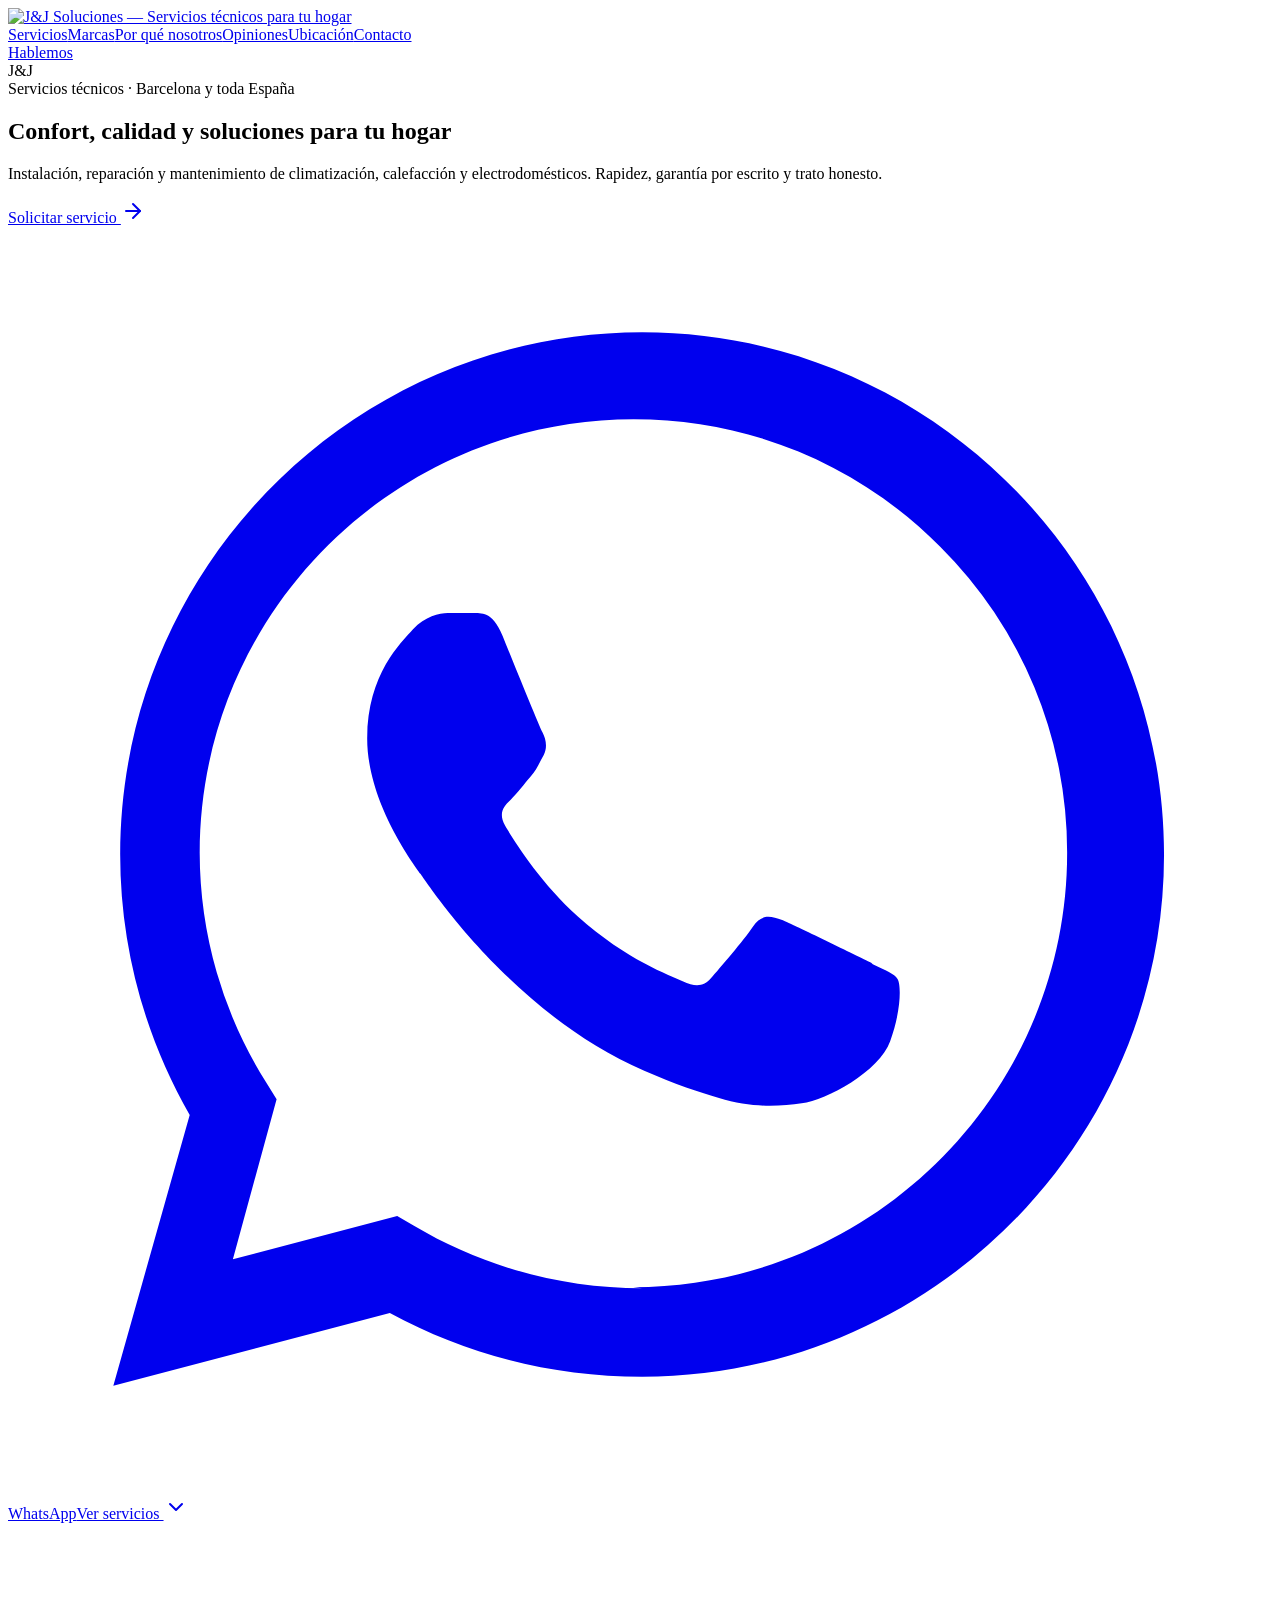
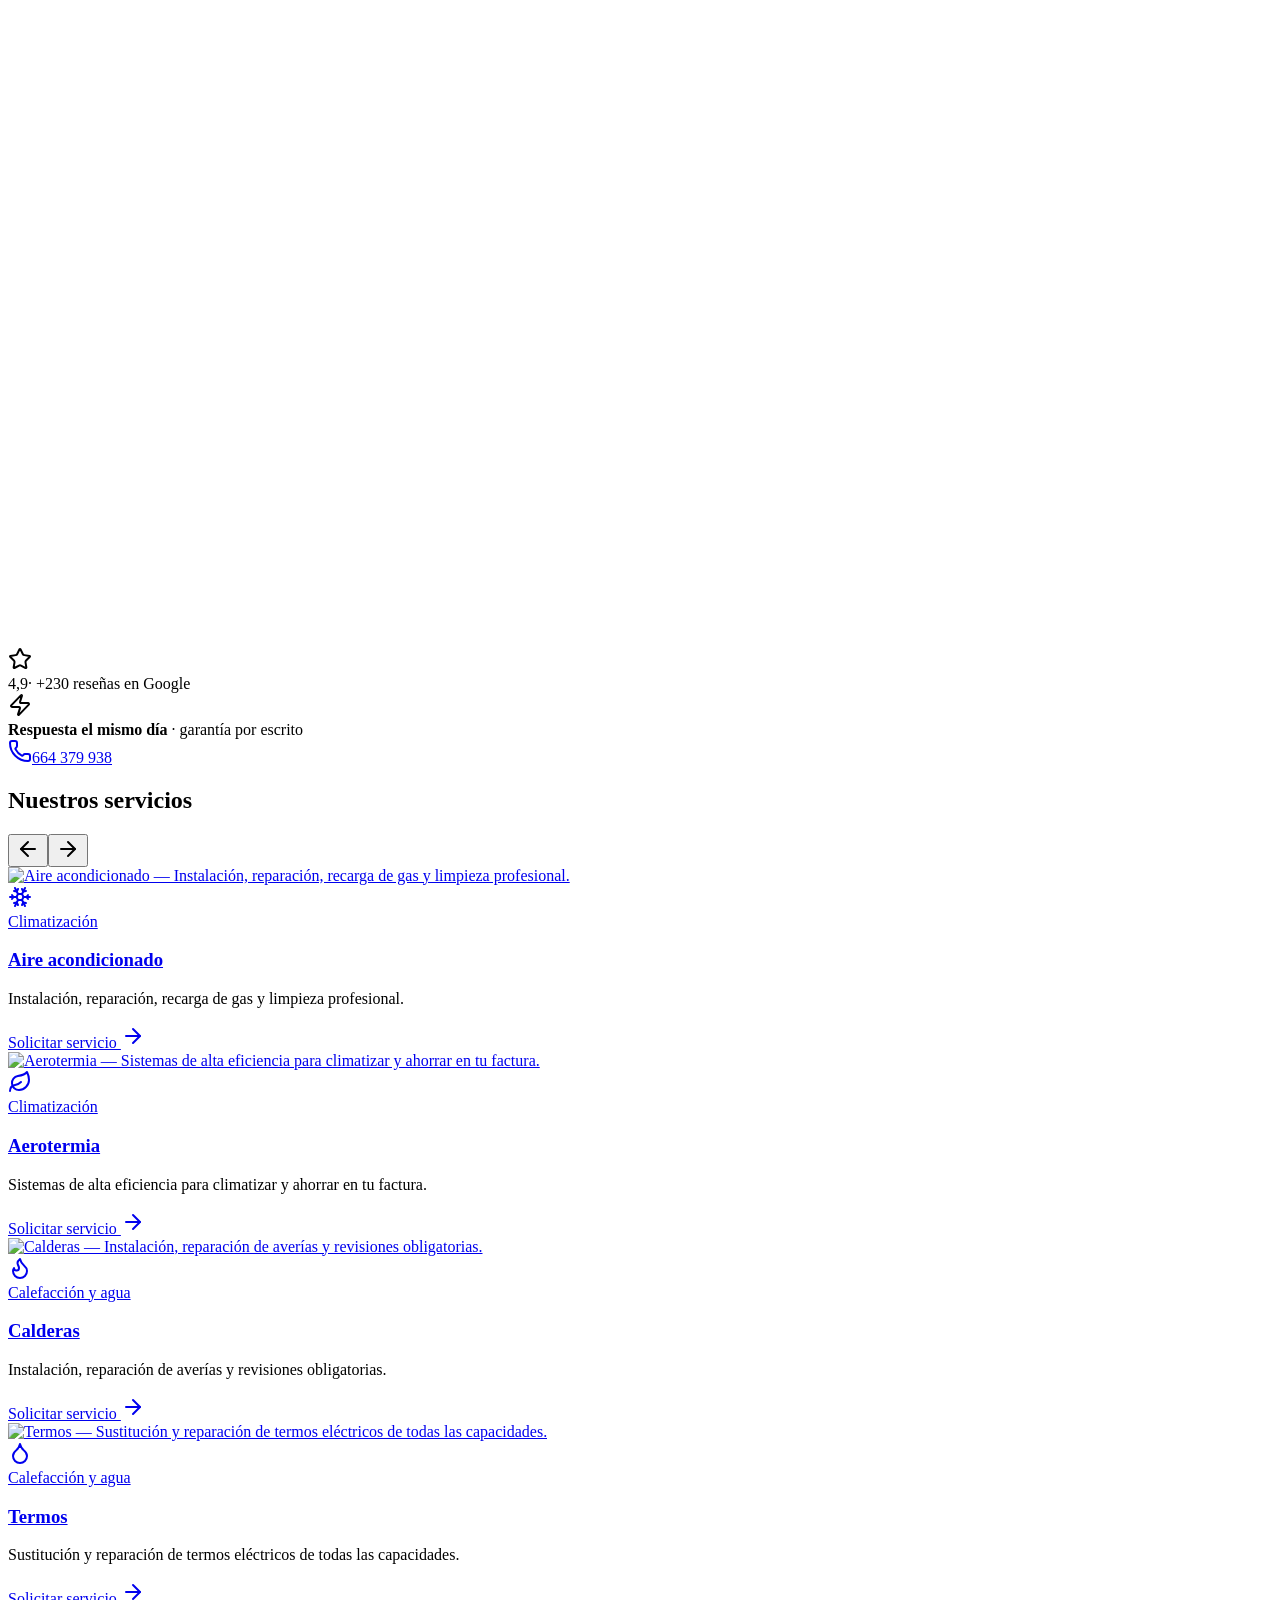
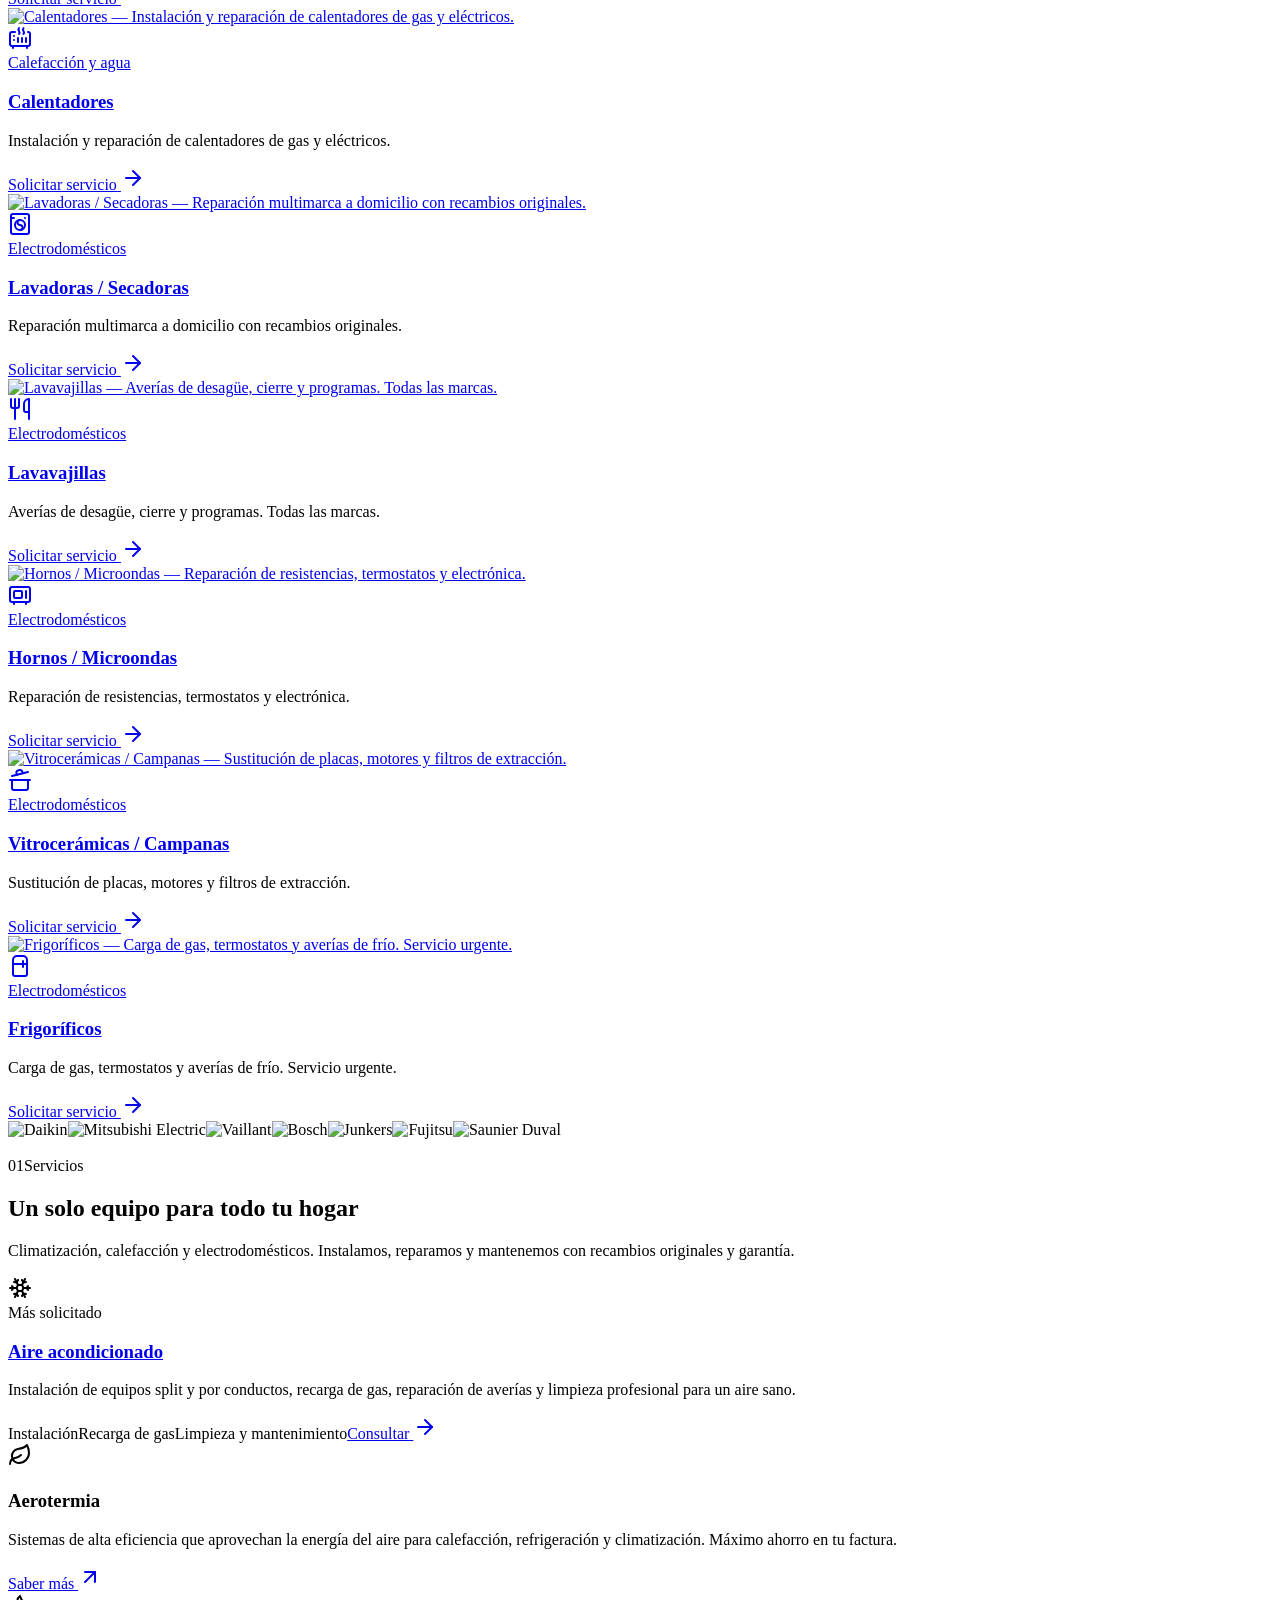
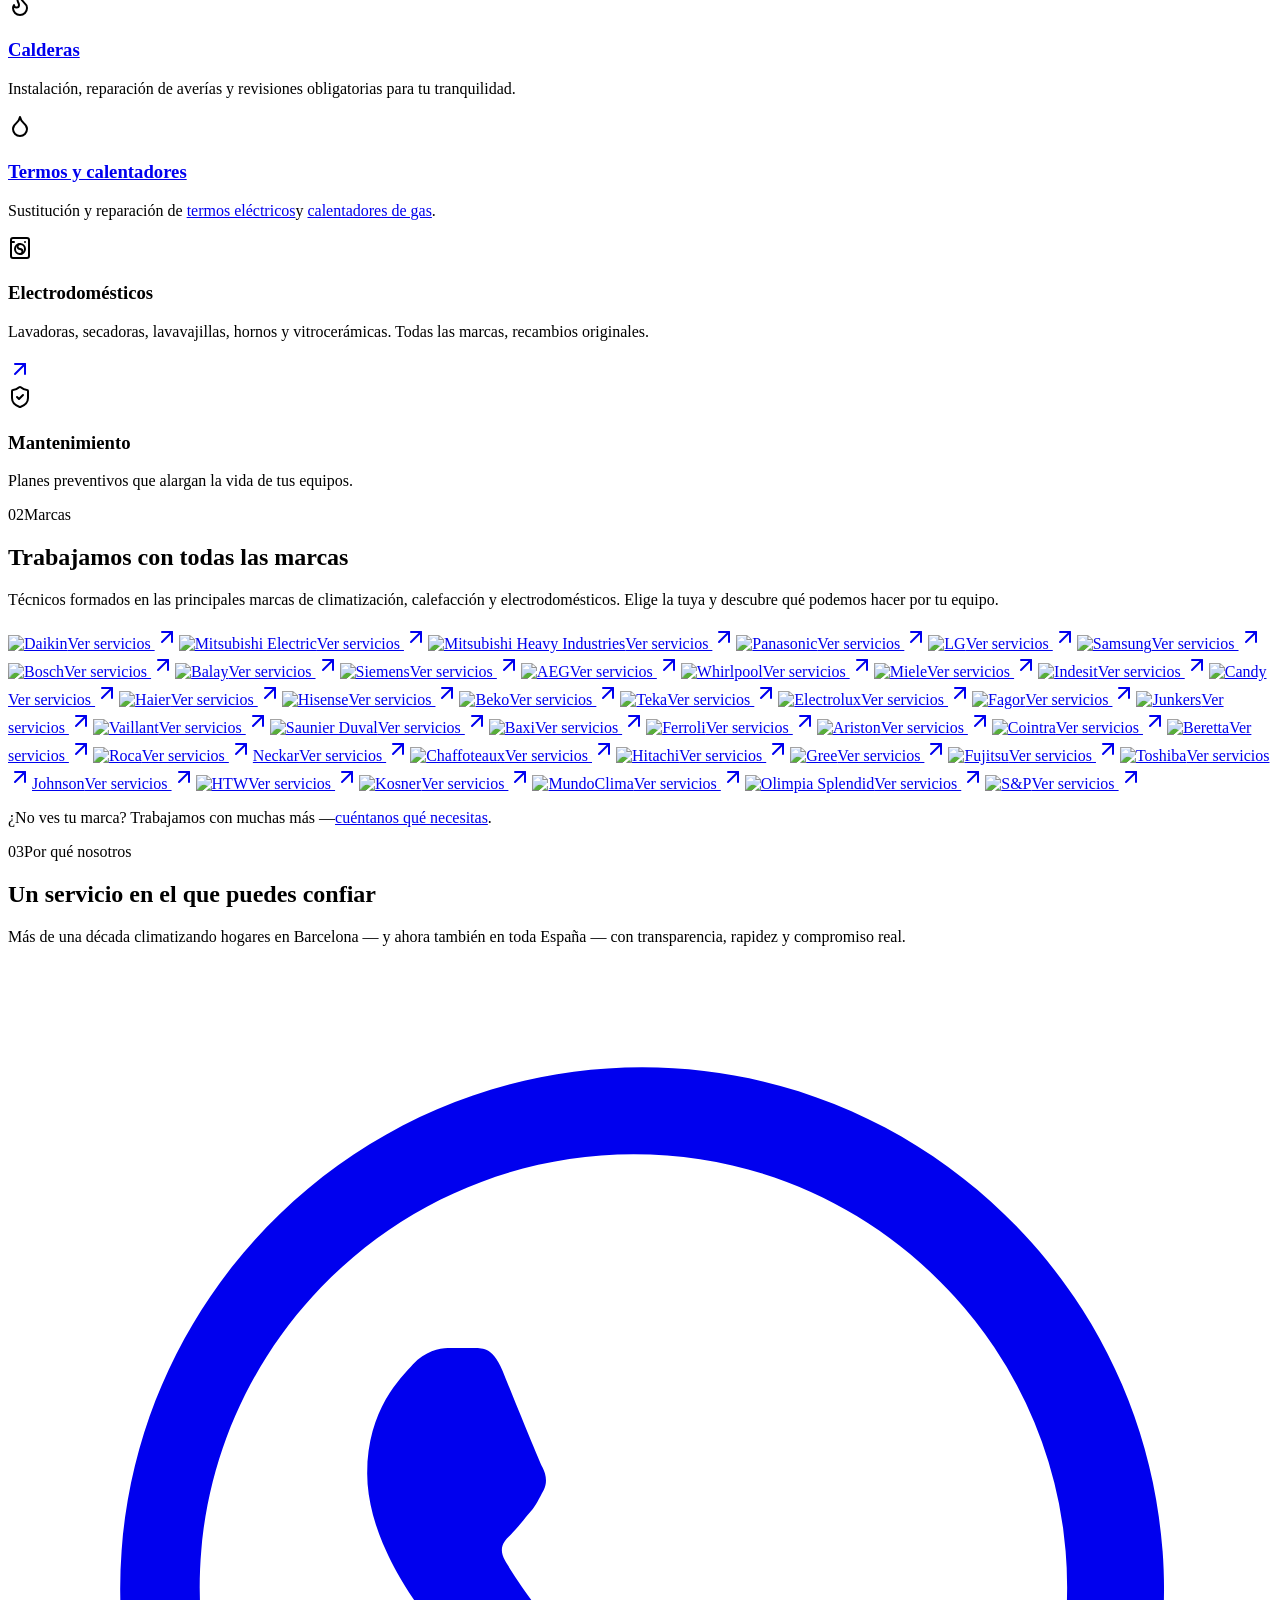
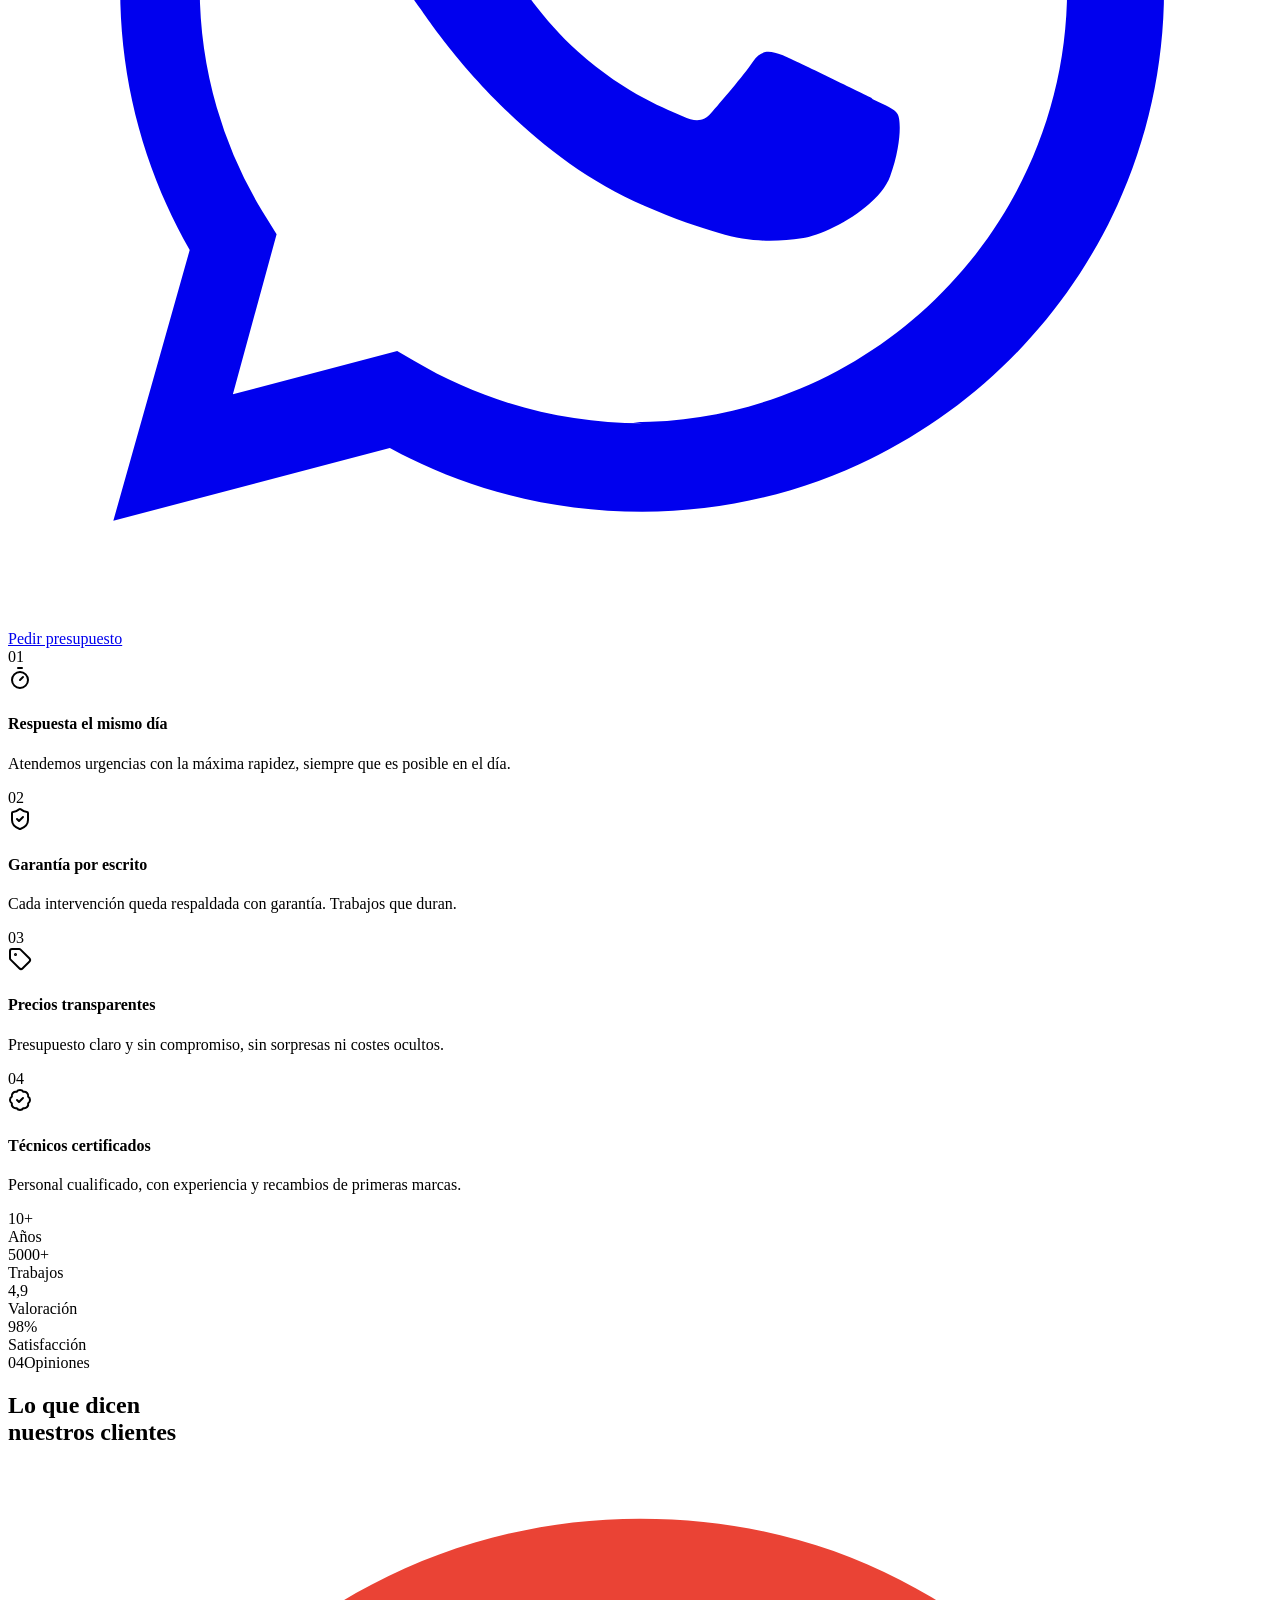
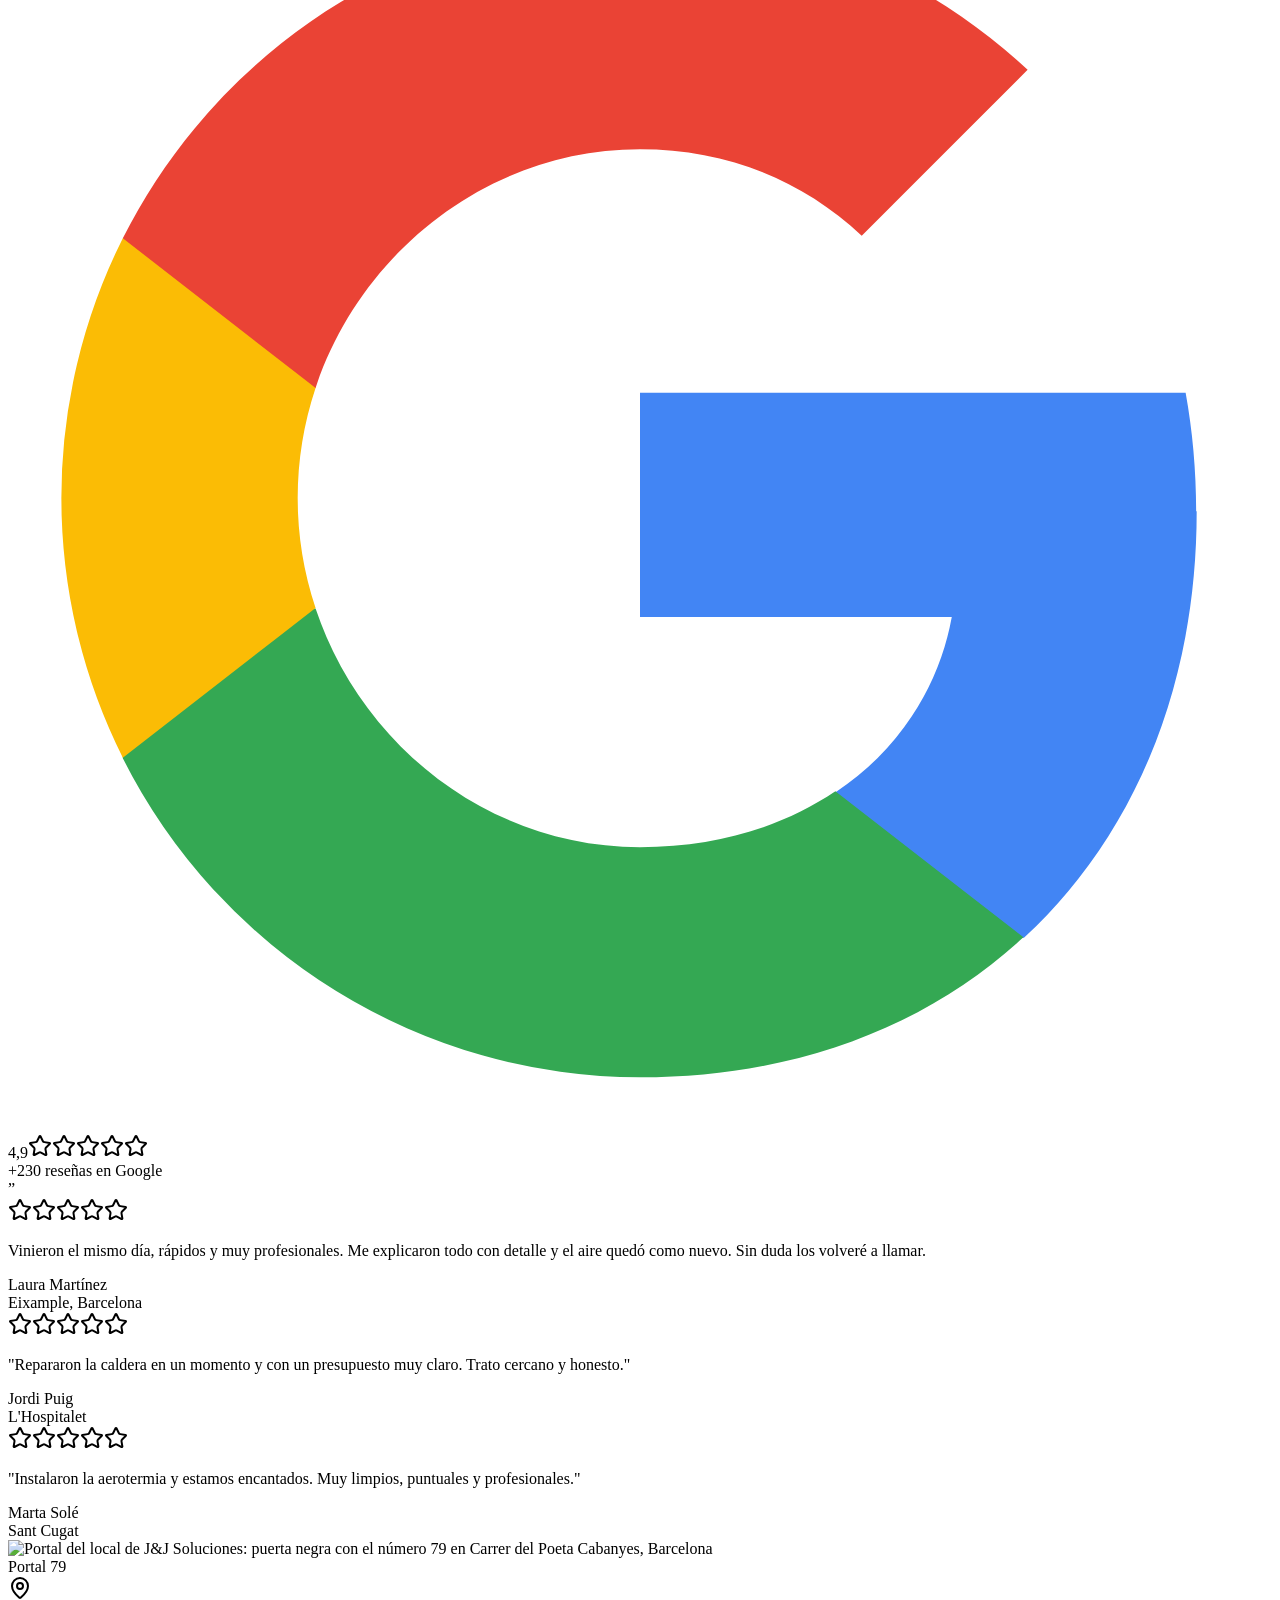
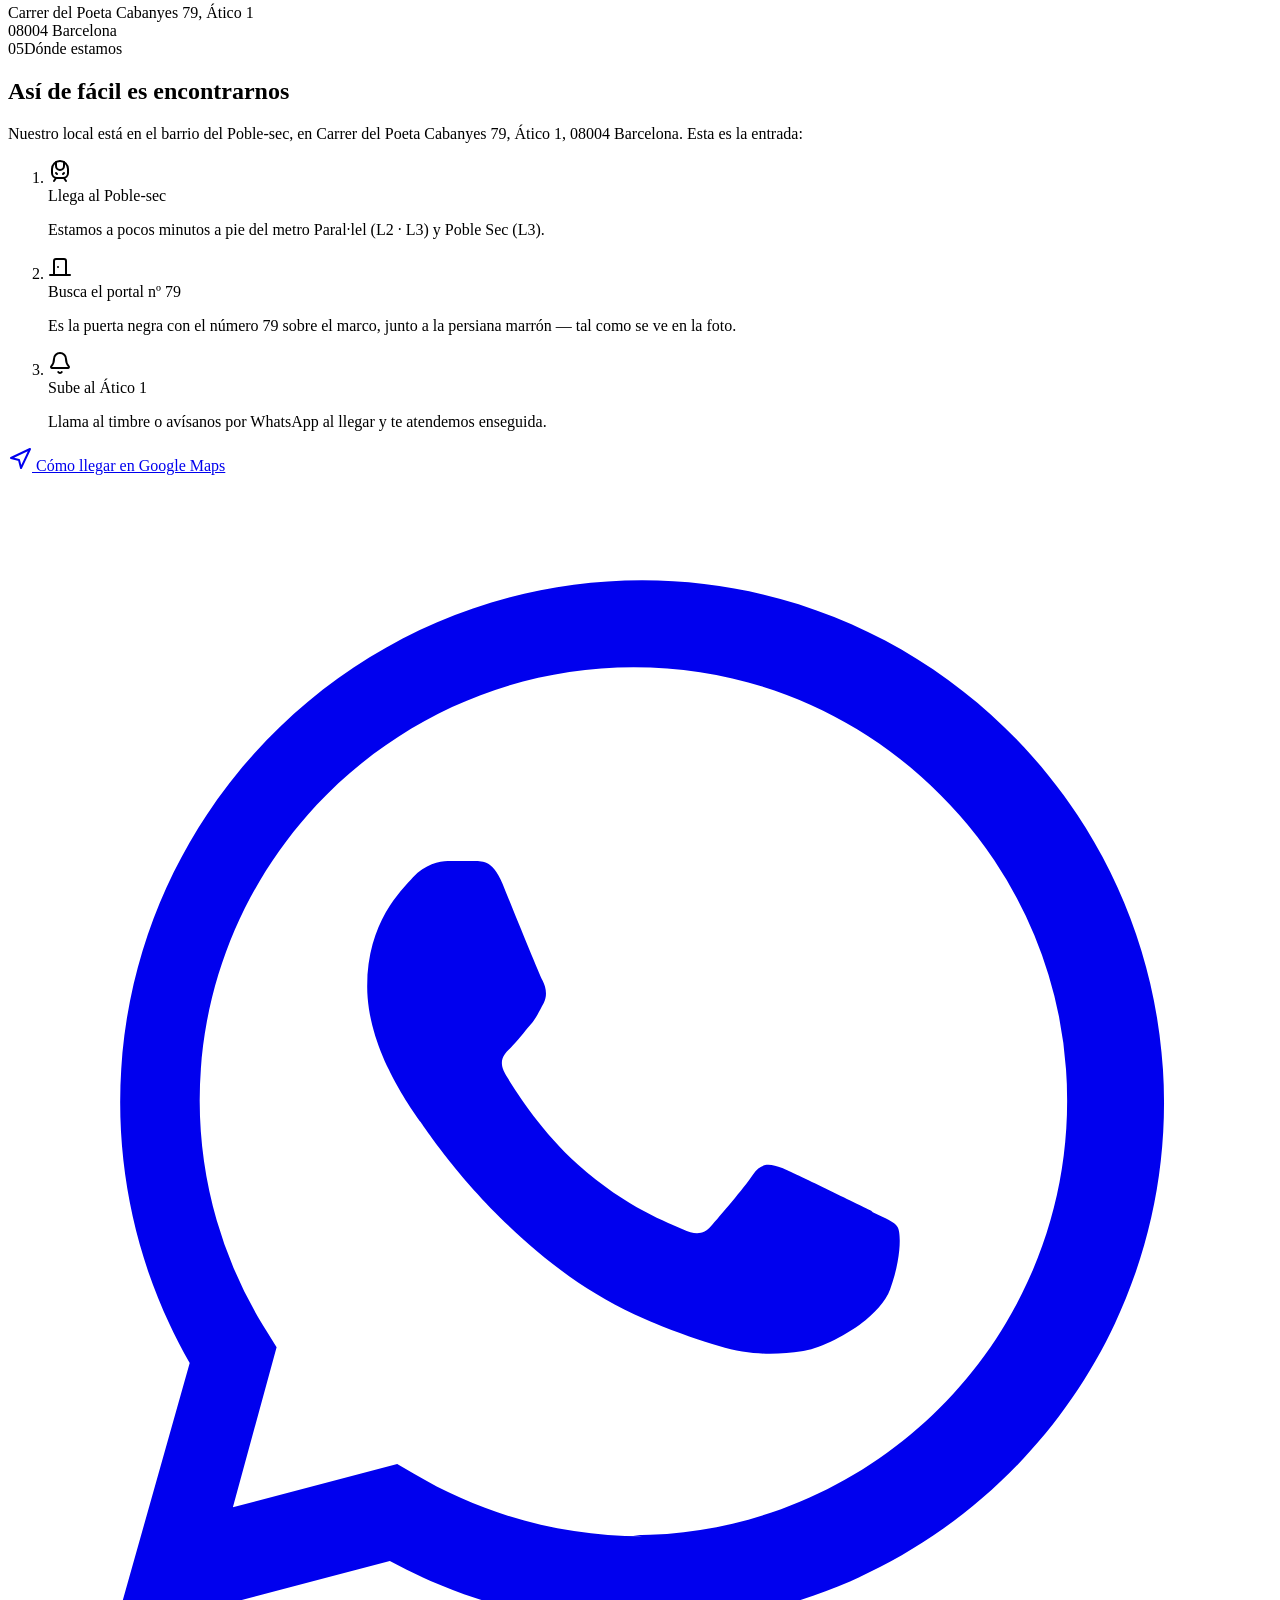
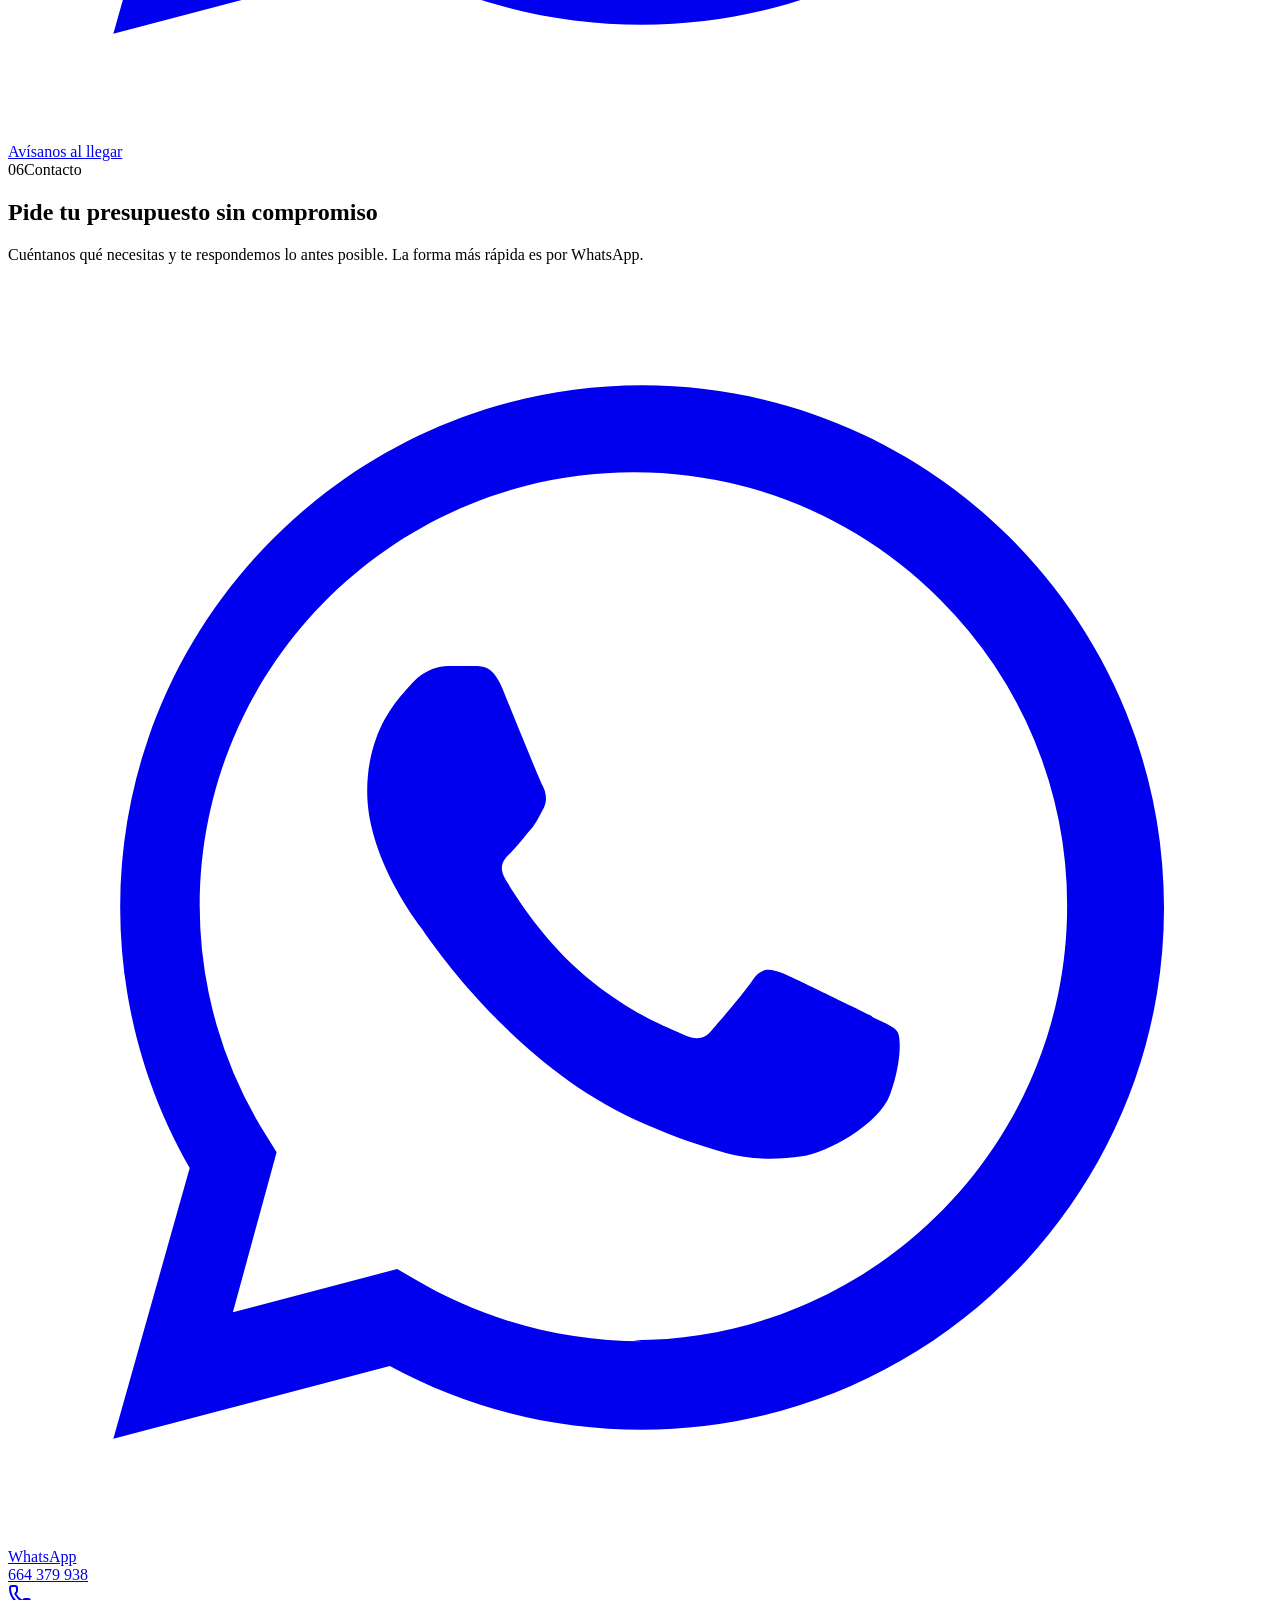
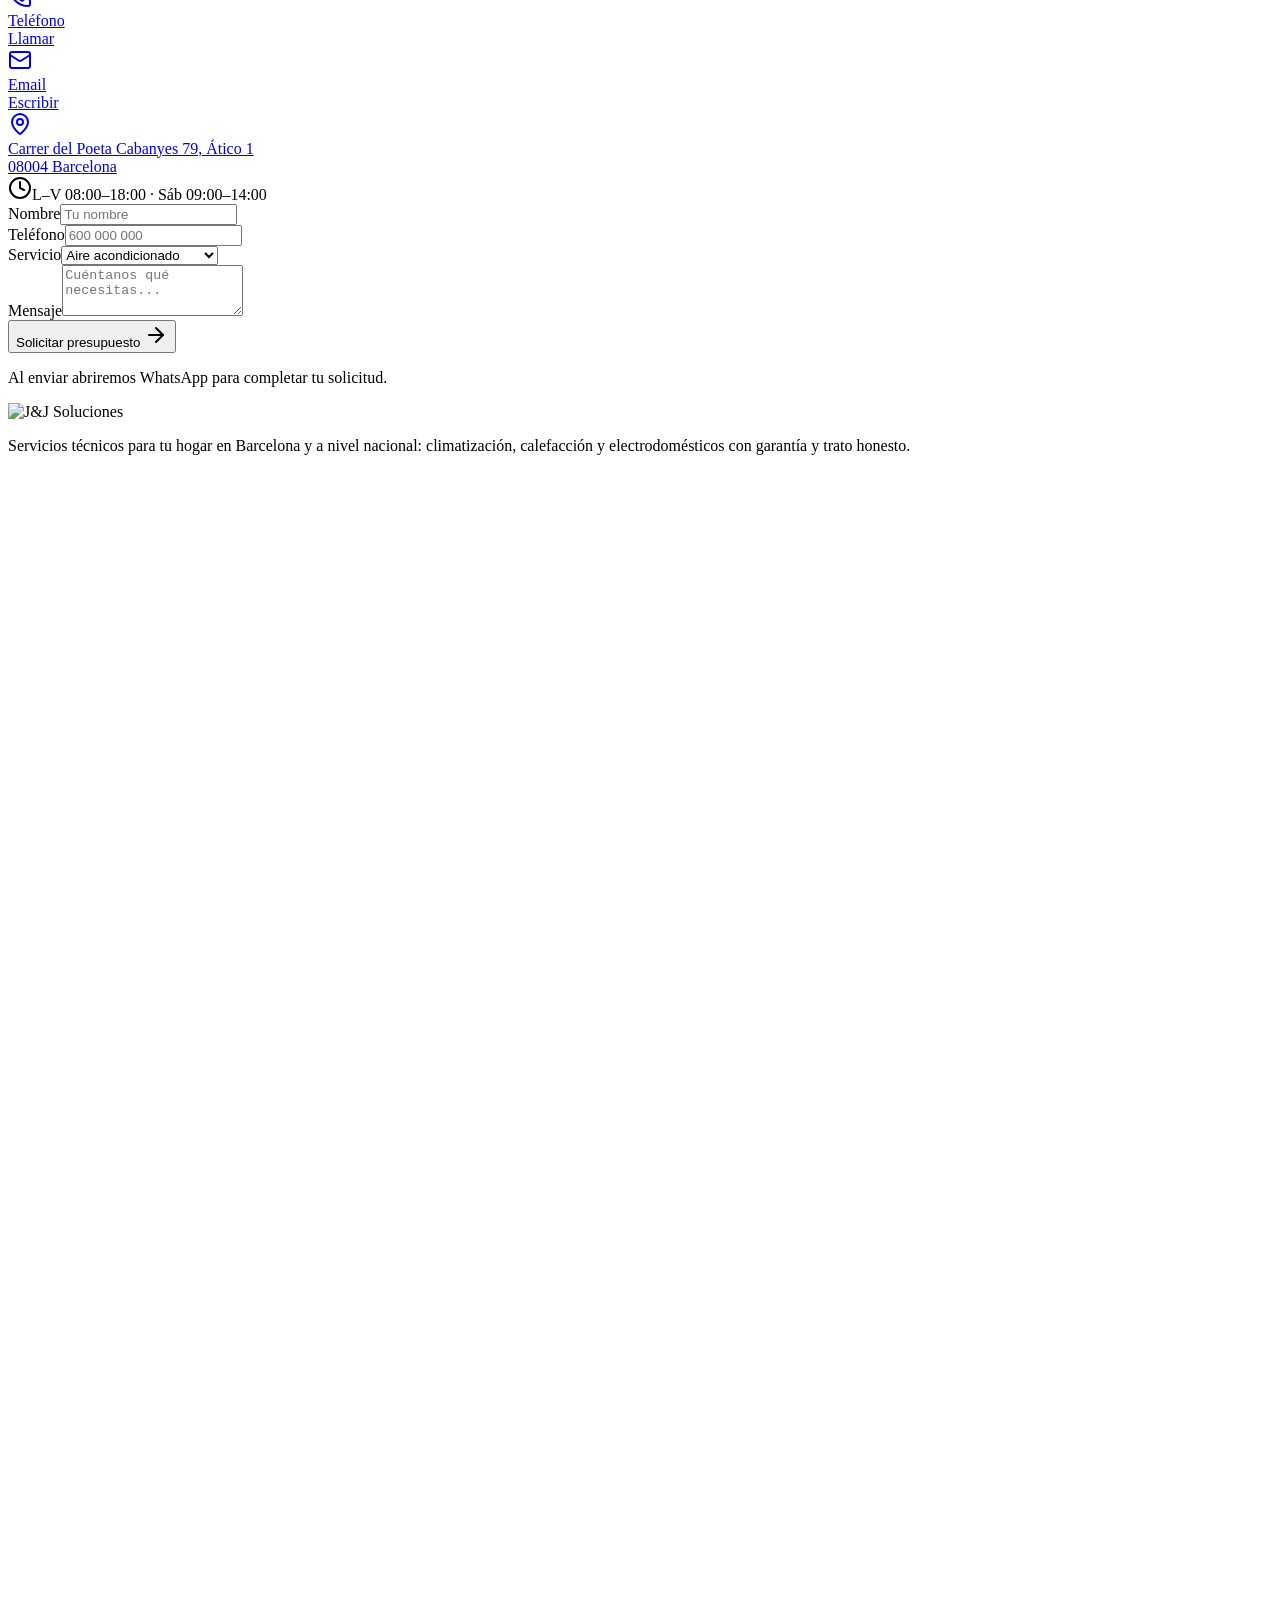
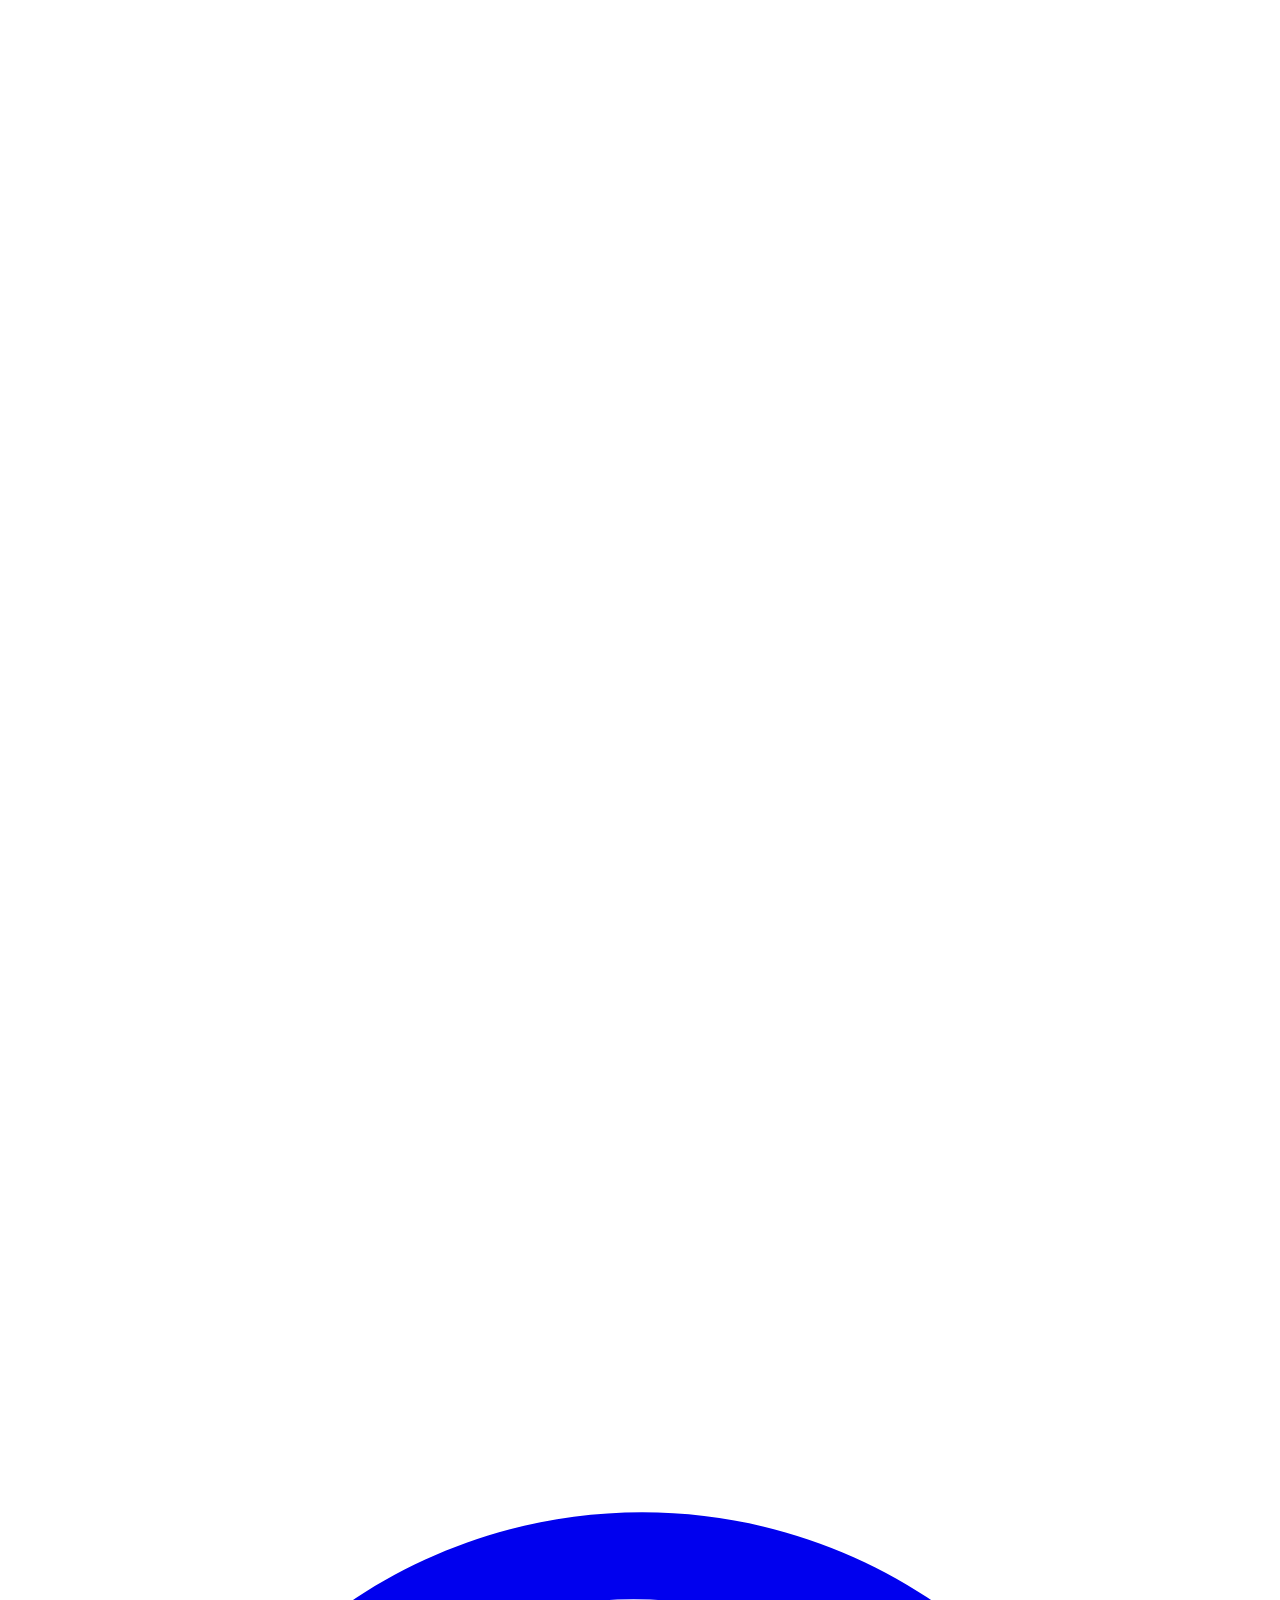
==== commit 84d8cab8: "Copy: sustituir/eliminar «agua caliente» por «climatización» Co-Authored-By: Claude Fable 5 <noreply" ====
--- a/index.html
+++ b/index.html
@@ -1,2 +1,2 @@
-<!DOCTYPE html><html lang="es"><head><meta charset="utf-8"><meta name="robots" content="noindex, nofollow"><meta name="viewport" content="width=device-width, initial-scale=1"><title>J&amp;J Soluciones | Servicios técnicos en Barcelona y toda España</title><meta name="description" content="Instalación, reparación y mantenimiento de aire acondicionado, aerotermia, calderas y electrodomésticos. Servicio en Barcelona y a nivel nacional, con garantía por escrito."><link rel="canonical" href="https://jjsoluciones.es/"><meta property="og:title" content="J&amp;J Soluciones | Servicios técnicos en Barcelona y toda España"><meta property="og:description" content="Instalación, reparación y mantenimiento de aire acondicionado, aerotermia, calderas y electrodomésticos. Servicio en Barcelona y a nivel nacional, con garantía por escrito."><meta property="og:type" content="website"><meta property="og:locale" content="es_ES"><meta property="og:url" content="https://jjsoluciones.es/"><meta property="og:image" content="https://jjsoluciones.es/uploads/hero-video-poster.jpg"><meta property="og:site_name" content="J&J Soluciones"><meta name="twitter:card" content="summary_large_image"><meta name="twitter:title" content="J&amp;J Soluciones | Servicios técnicos en Barcelona y toda España"><meta name="twitter:description" content="Instalación, reparación y mantenimiento de aire acondicionado, aerotermia, calderas y electrodomésticos. Servicio en Barcelona y a nivel nacional, con garantía por escrito."><meta name="twitter:image" content="https://jjsoluciones.es/uploads/hero-video-poster.jpg"><link rel="icon" type="image/svg+xml" href="/jj-soluciones-preview/favicon.svg"><link rel="preconnect" href="https://fonts.googleapis.com"><link rel="preconnect" href="https://fonts.gstatic.com" crossorigin><link href="https://fonts.googleapis.com/css2?family=Space+Grotesk:wght@400;500;600;700&family=Inter:wght@400;500;600;700&display=swap" rel="stylesheet"><script type="application/ld+json">{"@context":"https://schema.org","@type":"LocalBusiness","@id":"https://jjsoluciones.es/#business","name":"J&J Soluciones","description":"Instalación, reparación y mantenimiento de climatización, calefacción y electrodomésticos en Barcelona y a nivel nacional.","url":"https://jjsoluciones.es","telephone":"+34664379938","email":"jjsoluciones.es@gmail.com","image":"https://jjsoluciones.es/uploads/hero-video-poster.jpg","logo":"https://jjsoluciones.es/uploads/jj-logo-transparent.png","address":{"@type":"PostalAddress","streetAddress":"Carrer del Poeta Cabanyes 79, Ático 1","postalCode":"08004","addressLocality":"Barcelona","addressCountry":"ES"},"geo":{"@type":"GeoCoordinates","latitude":41.3723,"longitude":2.1637},"hasMap":"https://maps.app.goo.gl/sp2Af3P4Awuc7fnr5","openingHoursSpecification":[{"@type":"OpeningHoursSpecification","dayOfWeek":["Monday","Tuesday","Wednesday","Thursday","Friday"],"opens":"08:00","closes":"18:00"},{"@type":"OpeningHoursSpecification","dayOfWeek":"Saturday","opens":"09:00","closes":"14:00"}],"areaServed":[{"@type":"City","name":"Barcelona"},{"@type":"Country","name":"España"}],"hasOfferCatalog":{"@type":"OfferCatalog","name":"Servicios técnicos para el hogar","itemListElement":[{"@type":"Offer","itemOffered":{"@type":"Service","name":"Aire acondicionado","url":"https://jjsoluciones.es/servicios/aire-acondicionado/"}},{"@type":"Offer","itemOffered":{"@type":"Service","name":"Aerotermia","url":"https://jjsoluciones.es/servicios/aerotermia/"}},{"@type":"Offer","itemOffered":{"@type":"Service","name":"Calderas","url":"https://jjsoluciones.es/servicios/calderas/"}},{"@type":"Offer","itemOffered":{"@type":"Service","name":"Termos","url":"https://jjsoluciones.es/servicios/termos/"}},{"@type":"Offer","itemOffered":{"@type":"Service","name":"Calentadores","url":"https://jjsoluciones.es/servicios/calentadores/"}},{"@type":"Offer","itemOffered":{"@type":"Service","name":"Lavadoras / Secadoras","url":"https://jjsoluciones.es/servicios/lavadoras-secadoras/"}},{"@type":"Offer","itemOffered":{"@type":"Service","name":"Lavavajillas","url":"https://jjsoluciones.es/servicios/lavavajillas/"}},{"@type":"Offer","itemOffered":{"@type":"Service","name":"Hornos / Microondas","url":"https://jjsoluciones.es/servicios/hornos-microondas/"}},{"@type":"Offer","itemOffered":{"@type":"Service","name":"Vitrocerámicas / Campanas","url":"https://jjsoluciones.es/servicios/vitroceramicas-campanas/"}},{"@type":"Offer","itemOffered":{"@type":"Service","name":"Frigoríficos","url":"https://jjsoluciones.es/servicios/frigorificos/"}}]}}</script><link rel="stylesheet" href="/jj-soluciones-preview/_astro/FloatingWhatsAppButton.CQL--Ci8.css"></head><body><div class="page-wrap"><header class="jj-nav"><div id="jj-navpill" class="jj-navpill"><a href="/jj-soluciones-preview/" class="jj-nav-logo" aria-label="J&J Soluciones — inicio"><img src="/jj-soluciones-preview/uploads/jj-logo-transparent.png" alt="J&J Soluciones — Servicios técnicos para tu hogar" width="939" height="245"></a><nav class="jj-navlinks" aria-label="Navegación principal"><a href="/jj-soluciones-preview/nuestros-servicios/" class="jj-navlink">Servicios</a><a href="/jj-soluciones-preview/servicios/" class="jj-navlink">Marcas</a><a href="/jj-soluciones-preview/#porque" class="jj-navlink">Por qué nosotros</a><a href="/jj-soluciones-preview/#opiniones" class="jj-navlink">Opiniones</a><a href="/jj-soluciones-preview/#ubicacion" class="jj-navlink">Ubicación</a><a href="/jj-soluciones-preview/#contacto" class="jj-navlink">Contacto</a></nav><a href="https://wa.me/34664379938?text=Hola%2C%20me%20gustar%C3%ADa%20solicitar%20un%20presupuesto%20sin%20compromiso." target="_blank" rel="noopener" class="jj-nav-cta"><span class="dot"></span>Hablemos</a></div></header><section id="inicio" class="jj-hero"><div class="jj-hero-glow" aria-hidden="true"></div><div class="jj-disp jj-hero-watermark" aria-hidden="true">J&amp;J</div><div class="jj-hero-top"><div class="jj-hero-copy"><div data-reveal class="jj-hero-badge"><span class="dot"></span><span class="place">Servicios técnicos · Barcelona y toda España</span></div><h1 class="jj-disp jj-hero-title" data-reveal data-delay="60">Confort, calidad y <span class="accent">soluciones</span> para tu hogar</h1><p class="jj-hero-sub" data-reveal data-delay="120">Instalación, reparación y mantenimiento de climatización, calefacción y electrodomésticos. Rapidez, garantía por escrito y trato honesto.</p><div class="jj-hero-ctas" data-reveal data-delay="180"><a href="/jj-soluciones-preview/servicios/" class="jj-btn-primary">Solicitar servicio <svg xmlns="http://www.w3.org/2000/svg" stroke-width="2" width="24" height="24" stroke="currentColor" stroke-linecap="round" stroke-linejoin="round" fill="none" viewBox="0 0 24 24" class="lucide lucide-arrow-right"><path d="M5 12h14"></path><path d="m12 5 7 7-7 7"></path></svg></a><a href="https://wa.me/34664379938?text=Hola%2C%20me%20gustar%C3%ADa%20solicitar%20un%20presupuesto%20sin%20compromiso." target="_blank" rel="noopener" class="jj-btn-wa"><svg viewBox="0 0 24 24" fill="currentColor" aria-hidden="true"><path d="M12.04 2C6.58 2 2.13 6.45 2.13 11.91c0 1.75.46 3.45 1.32 4.95L2 22l5.25-1.38c1.45.79 3.08 1.21 4.79 1.21 5.46 0 9.91-4.45 9.91-9.91C21.95 6.45 17.5 2 12.04 2m0 18.15c-1.53 0-3.03-.41-4.34-1.19l-.31-.18-3.12.82.83-3.04-.2-.32a8.2 8.2 0 0 1-1.26-4.36c0-4.54 3.7-8.23 8.24-8.23 2.2 0 4.27.86 5.82 2.42a8.18 8.18 0 0 1 2.41 5.82c0 4.54-3.7 8.24-8.24 8.24m4.52-6.16c-.25-.12-1.47-.72-1.69-.81-.23-.08-.39-.12-.56.13-.16.24-.64.8-.79.97-.14.16-.29.18-.54.06-.25-.12-1.05-.39-1.99-1.23-.74-.66-1.23-1.47-1.38-1.72-.14-.25-.02-.38.11-.5.11-.11.25-.29.37-.43.12-.14.16-.25.25-.41.08-.16.04-.31-.02-.43-.06-.12-.56-1.34-.76-1.84-.2-.48-.41-.42-.56-.43h-.48c-.16 0-.43.06-.66.31-.22.25-.87.85-.87 2.07 0 1.22.89 2.4 1.01 2.57.12.16 1.75 2.67 4.25 3.74.59.26 1.06.41 1.42.52.6.19 1.14.16 1.57.1.48-.07 1.47-.6 1.68-1.18.21-.58.21-1.07.14-1.18-.06-.1-.22-.16-.47-.28"></path></svg>WhatsApp</a><a href="#servicios" class="jj-hero-svclink">Ver servicios <svg xmlns="http://www.w3.org/2000/svg" stroke-width="2" width="24" height="24" stroke="currentColor" stroke-linecap="round" stroke-linejoin="round" fill="none" viewBox="0 0 24 24" class="lucide lucide-chevron-down"><path d="m6 9 6 6 6-6"></path></svg></a></div></div><div class="jj-hero-media" data-reveal data-delay="140"><div class="jj-hero-video-frame"><video class="jj-hero-video" autoplay muted loop playsinline preload="metadata" poster="/jj-soluciones-preview/uploads/hero-video-poster.jpg" width="1280" height="720" aria-label="Técnico de J&J Soluciones instalando y reparando aire acondicionado, calderas y electrodomésticos en hogares"><source src="/jj-soluciones-preview/uploads/hero-promo.mp4" type="video/mp4"></video></div><div class="jj-hero-tiles"><div class="jj-tile"><svg xmlns="http://www.w3.org/2000/svg" stroke-width="2" width="24" height="24" stroke="currentColor" stroke-linecap="round" stroke-linejoin="round" fill="none" viewBox="0 0 24 24" class="lucide lucide-star ic-star"><path d="M11.525 2.295a.53.53 0 0 1 .95 0l2.31 4.679a2.123 2.123 0 0 0 1.595 1.16l5.166.756a.53.53 0 0 1 .294.904l-3.736 3.638a2.123 2.123 0 0 0-.611 1.878l.882 5.14a.53.53 0 0 1-.771.56l-4.618-2.428a2.122 2.122 0 0 0-1.973 0L6.396 21.01a.53.53 0 0 1-.77-.56l.881-5.139a2.122 2.122 0 0 0-.611-1.879L2.16 9.795a.53.53 0 0 1 .294-.906l5.165-.755a2.122 2.122 0 0 0 1.597-1.16z"></path></svg><div><span class="jj-disp big">4,9</span><span class="muted">· +230 reseñas en Google</span></div></div><div class="jj-tile"><svg xmlns="http://www.w3.org/2000/svg" stroke-width="2" width="24" height="24" stroke="currentColor" stroke-linecap="round" stroke-linejoin="round" fill="none" viewBox="0 0 24 24" class="lucide lucide-zap ic-zap"><path d="M4 14a1 1 0 0 1-.78-1.63l9.9-10.2a.5.5 0 0 1 .86.46l-1.92 6.02A1 1 0 0 0 13 10h7a1 1 0 0 1 .78 1.63l-9.9 10.2a.5.5 0 0 1-.86-.46l1.92-6.02A1 1 0 0 0 11 14z"></path></svg><div class="small"><strong>Respuesta el mismo día</strong> · garantía por escrito</div></div><a href="tel:664379938" class="jj-tile jj-tile-link"><svg xmlns="http://www.w3.org/2000/svg" stroke-width="2" width="24" height="24" stroke="currentColor" stroke-linecap="round" stroke-linejoin="round" fill="none" viewBox="0 0 24 24" class="lucide lucide-phone ic-phone"><path d="M13.832 16.568a1 1 0 0 0 1.213-.303l.355-.465A2 2 0 0 1 17 15h3a2 2 0 0 1 2 2v3a2 2 0 0 1-2 2A18 18 0 0 1 2 4a2 2 0 0 1 2-2h3a2 2 0 0 1 2 2v3a2 2 0 0 1-.8 1.6l-.468.351a1 1 0 0 0-.292 1.233 14 14 0 0 0 6.392 6.384"></path></svg><span class="jj-mono tel">664 379 938</span></a></div></div></div><div class="jj-hero-rail-wrap"><div class="jj-rail-head"><h2 class="jj-disp">Nuestros servicios</h2><div class="jj-rail-nav"><button type="button" class="jj-rail-btn prev" aria-label="Anterior" data-rail-prev><svg xmlns="http://www.w3.org/2000/svg" stroke-width="2" width="24" height="24" stroke="currentColor" stroke-linecap="round" stroke-linejoin="round" fill="none" viewBox="0 0 24 24" class="lucide lucide-arrow-left"><path d="m12 19-7-7 7-7"></path><path d="M19 12H5"></path></svg></button><button type="button" class="jj-rail-btn next" aria-label="Siguiente" data-rail-next><svg xmlns="http://www.w3.org/2000/svg" stroke-width="2" width="24" height="24" stroke="currentColor" stroke-linecap="round" stroke-linejoin="round" fill="none" viewBox="0 0 24 24" class="lucide lucide-arrow-right"><path d="M5 12h14"></path><path d="m12 5 7 7-7 7"></path></svg></button></div></div><div class="jj-rail" data-rail aria-label="Servicios de J&J Soluciones"><article class="jj-svc-card"><a class="jj-svc-visual" href="/jj-soluciones-preview/servicios/aire-acondicionado/" aria-label="Ver el servicio de Aire acondicionado"><img src="/jj-soluciones-preview/uploads/services/aire-acondicionado.jpg" alt="Aire acondicionado — Instalación, reparación, recarga de gas y limpieza profesional." width="800" height="600" loading="lazy"><div class="icon-box"><svg xmlns="http://www.w3.org/2000/svg" stroke-width="2" width="24" height="24" stroke="currentColor" stroke-linecap="round" stroke-linejoin="round" fill="none" viewBox="0 0 24 24" class="lucide lucide-snowflake"><path d="m10 20-1.25-2.5L6 18"></path><path d="M10 4 8.75 6.5 6 6"></path><path d="m14 20 1.25-2.5L18 18"></path><path d="m14 4 1.25 2.5L18 6"></path><path d="m17 21-3-6h-4"></path><path d="m17 3-3 6 1.5 3"></path><path d="M2 12h6.5L10 9"></path><path d="m20 10-1.5 2 1.5 2"></path><path d="M22 12h-6.5L14 15"></path><path d="m4 10 1.5 2L4 14"></path><path d="m7 21 3-6-1.5-3"></path><path d="m7 3 3 6h4"></path></svg></div><span class="cat">Climatización</span></a><div class="jj-svc-body"><h3 class="jj-disp"><a href="/jj-soluciones-preview/servicios/aire-acondicionado/">Aire acondicionado</a></h3><p>Instalación, reparación, recarga de gas y limpieza profesional.</p><a href="/jj-soluciones-preview/servicios/aire-acondicionado/#recomendable">Solicitar servicio <svg xmlns="http://www.w3.org/2000/svg" stroke-width="2" width="24" height="24" stroke="currentColor" stroke-linecap="round" stroke-linejoin="round" fill="none" viewBox="0 0 24 24" class="lucide lucide-arrow-right"><path d="M5 12h14"></path><path d="m12 5 7 7-7 7"></path></svg></a></div></article><article class="jj-svc-card"><a class="jj-svc-visual" href="/jj-soluciones-preview/servicios/aerotermia/" aria-label="Ver el servicio de Aerotermia"><img src="/jj-soluciones-preview/uploads/services/aerotermia.jpg" alt="Aerotermia — Sistemas de alta eficiencia para climatizar y ahorrar en tu factura." width="800" height="600" loading="lazy"><div class="icon-box"><svg xmlns="http://www.w3.org/2000/svg" stroke-width="2" width="24" height="24" stroke="currentColor" stroke-linecap="round" stroke-linejoin="round" fill="none" viewBox="0 0 24 24" class="lucide lucide-leaf"><path d="M11 20A7 7 0 0 1 9.8 6.1C15.5 5 17 4.48 19 2c1 2 2 4.18 2 8 0 5.5-4.78 10-10 10Z"></path><path d="M2 21c0-3 1.85-5.36 5.08-6C9.5 14.52 12 13 13 12"></path></svg></div><span class="cat">Climatización</span></a><div class="jj-svc-body"><h3 class="jj-disp"><a href="/jj-soluciones-preview/servicios/aerotermia/">Aerotermia</a></h3><p>Sistemas de alta eficiencia para climatizar y ahorrar en tu factura.</p><a href="/jj-soluciones-preview/servicios/aerotermia/#recomendable">Solicitar servicio <svg xmlns="http://www.w3.org/2000/svg" stroke-width="2" width="24" height="24" stroke="currentColor" stroke-linecap="round" stroke-linejoin="round" fill="none" viewBox="0 0 24 24" class="lucide lucide-arrow-right"><path d="M5 12h14"></path><path d="m12 5 7 7-7 7"></path></svg></a></div></article><article class="jj-svc-card"><a class="jj-svc-visual" href="/jj-soluciones-preview/servicios/calderas/" aria-label="Ver el servicio de Calderas"><img src="/jj-soluciones-preview/uploads/services/calderas.jpg" alt="Calderas — Instalación, reparación de averías y revisiones obligatorias." width="800" height="600" loading="lazy"><div class="icon-box"><svg xmlns="http://www.w3.org/2000/svg" stroke-width="2" width="24" height="24" stroke="currentColor" stroke-linecap="round" stroke-linejoin="round" fill="none" viewBox="0 0 24 24" class="lucide lucide-flame"><path d="M12 3q1 4 4 6.5t3 5.5a1 1 0 0 1-14 0 5 5 0 0 1 1-3 1 1 0 0 0 5 0c0-2-1.5-3-1.5-5q0-2 2.5-4"></path></svg></div><span class="cat">Calefacción y agua</span></a><div class="jj-svc-body"><h3 class="jj-disp"><a href="/jj-soluciones-preview/servicios/calderas/">Calderas</a></h3><p>Instalación, reparación de averías y revisiones obligatorias.</p><a href="/jj-soluciones-preview/servicios/calderas/#recomendable">Solicitar servicio <svg xmlns="http://www.w3.org/2000/svg" stroke-width="2" width="24" height="24" stroke="currentColor" stroke-linecap="round" stroke-linejoin="round" fill="none" viewBox="0 0 24 24" class="lucide lucide-arrow-right"><path d="M5 12h14"></path><path d="m12 5 7 7-7 7"></path></svg></a></div></article><article class="jj-svc-card"><a class="jj-svc-visual" href="/jj-soluciones-preview/servicios/termos/" aria-label="Ver el servicio de Termos"><img src="/jj-soluciones-preview/uploads/services/termos.jpg" alt="Termos — Sustitución y reparación de termos eléctricos de todas las capacidades." width="800" height="600" loading="lazy"><div class="icon-box"><svg xmlns="http://www.w3.org/2000/svg" stroke-width="2" width="24" height="24" stroke="currentColor" stroke-linecap="round" stroke-linejoin="round" fill="none" viewBox="0 0 24 24" class="lucide lucide-droplet"><path d="M12 22a7 7 0 0 0 7-7c0-2-1-3.9-3-5.5s-3.5-4-4-6.5c-.5 2.5-2 4.9-4 6.5C6 11.1 5 13 5 15a7 7 0 0 0 7 7z"></path></svg></div><span class="cat">Calefacción y agua</span></a><div class="jj-svc-body"><h3 class="jj-disp"><a href="/jj-soluciones-preview/servicios/termos/">Termos</a></h3><p>Sustitución y reparación de termos eléctricos de todas las capacidades.</p><a href="/jj-soluciones-preview/servicios/termos/#recomendable">Solicitar servicio <svg xmlns="http://www.w3.org/2000/svg" stroke-width="2" width="24" height="24" stroke="currentColor" stroke-linecap="round" stroke-linejoin="round" fill="none" viewBox="0 0 24 24" class="lucide lucide-arrow-right"><path d="M5 12h14"></path><path d="m12 5 7 7-7 7"></path></svg></a></div></article><article class="jj-svc-card"><a class="jj-svc-visual" href="/jj-soluciones-preview/servicios/calentadores/" aria-label="Ver el servicio de Calentadores"><img src="/jj-soluciones-preview/uploads/services/calentadores.jpg" alt="Calentadores — Instalación y reparación de calentadores de gas y eléctricos." width="800" height="600" loading="lazy"><div class="icon-box"><svg xmlns="http://www.w3.org/2000/svg" stroke-width="2" width="24" height="24" stroke="currentColor" stroke-linecap="round" stroke-linejoin="round" fill="none" viewBox="0 0 24 24" class="lucide lucide-heater"><path d="M11 8c2-3-2-3 0-6"></path><path d="M15.5 8c2-3-2-3 0-6"></path><path d="M6 10h.01"></path><path d="M6 14h.01"></path><path d="M10 16v-4"></path><path d="M14 16v-4"></path><path d="M18 16v-4"></path><path d="M20 6a2 2 0 0 1 2 2v10a2 2 0 0 1-2 2H4a2 2 0 0 1-2-2V8a2 2 0 0 1 2-2h3"></path><path d="M5 20v2"></path><path d="M19 20v2"></path></svg></div><span class="cat">Calefacción y agua</span></a><div class="jj-svc-body"><h3 class="jj-disp"><a href="/jj-soluciones-preview/servicios/calentadores/">Calentadores</a></h3><p>Instalación y reparación de calentadores de gas y eléctricos.</p><a href="/jj-soluciones-preview/servicios/calentadores/#recomendable">Solicitar servicio <svg xmlns="http://www.w3.org/2000/svg" stroke-width="2" width="24" height="24" stroke="currentColor" stroke-linecap="round" stroke-linejoin="round" fill="none" viewBox="0 0 24 24" class="lucide lucide-arrow-right"><path d="M5 12h14"></path><path d="m12 5 7 7-7 7"></path></svg></a></div></article><article class="jj-svc-card"><a class="jj-svc-visual" href="/jj-soluciones-preview/servicios/lavadoras-secadoras/" aria-label="Ver el servicio de Lavadoras / Secadoras"><img src="/jj-soluciones-preview/uploads/services/lavadoras-secadoras.jpg" alt="Lavadoras / Secadoras — Reparación multimarca a domicilio con recambios originales." width="800" height="600" loading="lazy"><div class="icon-box"><svg xmlns="http://www.w3.org/2000/svg" stroke-width="2" width="24" height="24" stroke="currentColor" stroke-linecap="round" stroke-linejoin="round" fill="none" viewBox="0 0 24 24" class="lucide lucide-washing-machine"><path d="M3 6h3"></path><path d="M17 6h.01"></path><rect width="18" height="20" x="3" y="2" rx="2"></rect><circle cx="12" cy="13" r="5"></circle><path d="M12 18a2.5 2.5 0 0 0 0-5 2.5 2.5 0 0 1 0-5"></path></svg></div><span class="cat">Electrodomésticos</span></a><div class="jj-svc-body"><h3 class="jj-disp"><a href="/jj-soluciones-preview/servicios/lavadoras-secadoras/">Lavadoras / Secadoras</a></h3><p>Reparación multimarca a domicilio con recambios originales.</p><a href="/jj-soluciones-preview/servicios/lavadoras-secadoras/#recomendable">Solicitar servicio <svg xmlns="http://www.w3.org/2000/svg" stroke-width="2" width="24" height="24" stroke="currentColor" stroke-linecap="round" stroke-linejoin="round" fill="none" viewBox="0 0 24 24" class="lucide lucide-arrow-right"><path d="M5 12h14"></path><path d="m12 5 7 7-7 7"></path></svg></a></div></article><article class="jj-svc-card"><a class="jj-svc-visual" href="/jj-soluciones-preview/servicios/lavavajillas/" aria-label="Ver el servicio de Lavavajillas"><img src="/jj-soluciones-preview/uploads/services/lavavajillas.jpg" alt="Lavavajillas — Averías de desagüe, cierre y programas. Todas las marcas." width="800" height="600" loading="lazy"><div class="icon-box"><svg xmlns="http://www.w3.org/2000/svg" stroke-width="2" width="24" height="24" stroke="currentColor" stroke-linecap="round" stroke-linejoin="round" fill="none" viewBox="0 0 24 24" class="lucide lucide-utensils"><path d="M3 2v7c0 1.1.9 2 2 2h4a2 2 0 0 0 2-2V2"></path><path d="M7 2v20"></path><path d="M21 15V2a5 5 0 0 0-5 5v6c0 1.1.9 2 2 2h3Zm0 0v7"></path></svg></div><span class="cat">Electrodomésticos</span></a><div class="jj-svc-body"><h3 class="jj-disp"><a href="/jj-soluciones-preview/servicios/lavavajillas/">Lavavajillas</a></h3><p>Averías de desagüe, cierre y programas. Todas las marcas.</p><a href="/jj-soluciones-preview/servicios/lavavajillas/#recomendable">Solicitar servicio <svg xmlns="http://www.w3.org/2000/svg" stroke-width="2" width="24" height="24" stroke="currentColor" stroke-linecap="round" stroke-linejoin="round" fill="none" viewBox="0 0 24 24" class="lucide lucide-arrow-right"><path d="M5 12h14"></path><path d="m12 5 7 7-7 7"></path></svg></a></div></article><article class="jj-svc-card"><a class="jj-svc-visual" href="/jj-soluciones-preview/servicios/hornos-microondas/" aria-label="Ver el servicio de Hornos / Microondas"><img src="/jj-soluciones-preview/uploads/services/hornos-microondas.jpg" alt="Hornos / Microondas — Reparación de resistencias, termostatos y electrónica." width="800" height="600" loading="lazy"><div class="icon-box"><svg xmlns="http://www.w3.org/2000/svg" stroke-width="2" width="24" height="24" stroke="currentColor" stroke-linecap="round" stroke-linejoin="round" fill="none" viewBox="0 0 24 24" class="lucide lucide-microwave"><rect width="20" height="15" x="2" y="4" rx="2"></rect><rect width="8" height="7" x="6" y="8" rx="1"></rect><path d="M18 8v7"></path><path d="M6 19v2"></path><path d="M18 19v2"></path></svg></div><span class="cat">Electrodomésticos</span></a><div class="jj-svc-body"><h3 class="jj-disp"><a href="/jj-soluciones-preview/servicios/hornos-microondas/">Hornos / Microondas</a></h3><p>Reparación de resistencias, termostatos y electrónica.</p><a href="/jj-soluciones-preview/servicios/hornos-microondas/#recomendable">Solicitar servicio <svg xmlns="http://www.w3.org/2000/svg" stroke-width="2" width="24" height="24" stroke="currentColor" stroke-linecap="round" stroke-linejoin="round" fill="none" viewBox="0 0 24 24" class="lucide lucide-arrow-right"><path d="M5 12h14"></path><path d="m12 5 7 7-7 7"></path></svg></a></div></article><article class="jj-svc-card"><a class="jj-svc-visual" href="/jj-soluciones-preview/servicios/vitroceramicas-campanas/" aria-label="Ver el servicio de Vitrocerámicas / Campanas"><img src="/jj-soluciones-preview/uploads/services/vitroceramicas-campanas.jpg" alt="Vitrocerámicas / Campanas — Sustitución de placas, motores y filtros de extracción." width="800" height="600" loading="lazy"><div class="icon-box"><svg xmlns="http://www.w3.org/2000/svg" stroke-width="2" width="24" height="24" stroke="currentColor" stroke-linecap="round" stroke-linejoin="round" fill="none" viewBox="0 0 24 24" class="lucide lucide-cooking-pot"><path d="M2 12h20"></path><path d="M20 12v8a2 2 0 0 1-2 2H6a2 2 0 0 1-2-2v-8"></path><path d="m4 8 16-4"></path><path d="m8.86 6.78-.45-1.81a2 2 0 0 1 1.45-2.43l1.94-.48a2 2 0 0 1 2.43 1.46l.45 1.8"></path></svg></div><span class="cat">Electrodomésticos</span></a><div class="jj-svc-body"><h3 class="jj-disp"><a href="/jj-soluciones-preview/servicios/vitroceramicas-campanas/">Vitrocerámicas / Campanas</a></h3><p>Sustitución de placas, motores y filtros de extracción.</p><a href="/jj-soluciones-preview/servicios/vitroceramicas-campanas/#recomendable">Solicitar servicio <svg xmlns="http://www.w3.org/2000/svg" stroke-width="2" width="24" height="24" stroke="currentColor" stroke-linecap="round" stroke-linejoin="round" fill="none" viewBox="0 0 24 24" class="lucide lucide-arrow-right"><path d="M5 12h14"></path><path d="m12 5 7 7-7 7"></path></svg></a></div></article><article class="jj-svc-card"><a class="jj-svc-visual" href="/jj-soluciones-preview/servicios/frigorificos/" aria-label="Ver el servicio de Frigoríficos"><img src="/jj-soluciones-preview/uploads/services/frigorificos.jpg" alt="Frigoríficos — Carga de gas, termostatos y averías de frío. Servicio urgente." width="800" height="600" loading="lazy"><div class="icon-box"><svg xmlns="http://www.w3.org/2000/svg" stroke-width="2" width="24" height="24" stroke="currentColor" stroke-linecap="round" stroke-linejoin="round" fill="none" viewBox="0 0 24 24" class="lucide lucide-refrigerator"><path d="M5 6a4 4 0 0 1 4-4h6a4 4 0 0 1 4 4v14a2 2 0 0 1-2 2H7a2 2 0 0 1-2-2V6Z"></path><path d="M5 10h14"></path><path d="M15 7v6"></path></svg></div><span class="cat">Electrodomésticos</span></a><div class="jj-svc-body"><h3 class="jj-disp"><a href="/jj-soluciones-preview/servicios/frigorificos/">Frigoríficos</a></h3><p>Carga de gas, termostatos y averías de frío. Servicio urgente.</p><a href="/jj-soluciones-preview/servicios/frigorificos/#recomendable">Solicitar servicio <svg xmlns="http://www.w3.org/2000/svg" stroke-width="2" width="24" height="24" stroke="currentColor" stroke-linecap="round" stroke-linejoin="round" fill="none" viewBox="0 0 24 24" class="lucide lucide-arrow-right"><path d="M5 12h14"></path><path d="m12 5 7 7-7 7"></path></svg></a></div></article></div></div></section><script type="module">var e=document.querySelector(`[data-rail]`);document.querySelector(`[data-rail-prev]`)?.addEventListener(`click`,()=>e?.scrollBy({left:-600,behavior:`smooth`})),document.querySelector(`[data-rail-next]`)?.addEventListener(`click`,()=>e?.scrollBy({left:600,behavior:`smooth`}));var t=document.querySelector(`.jj-hero-video`);t&&window.matchMedia(`(prefers-reduced-motion: reduce)`).matches&&(t.removeAttribute(`autoplay`),t.pause());</script><div class="jj-marquee" aria-label="Marcas con las que trabajamos"><div class="jj-marquee-track"><div class="jj-marquee-row"><img class="brand-logo" src="/jj-soluciones-preview/uploads/brands/daikin.svg" alt="Daikin" loading="lazy" height="30"><span class="dot"></span><img class="brand-logo" src="/jj-soluciones-preview/uploads/brands/mitsubishi-electric.svg" alt="Mitsubishi Electric" loading="lazy" height="30"><span class="dot"></span><img class="brand-logo" src="/jj-soluciones-preview/uploads/brands/vaillant.svg" alt="Vaillant" loading="lazy" height="30"><span class="dot"></span><img class="brand-logo" src="/jj-soluciones-preview/uploads/brands/bosch.svg" alt="Bosch" loading="lazy" height="30"><span class="dot"></span><img class="brand-logo" src="/jj-soluciones-preview/uploads/brands/junkers.svg" alt="Junkers" loading="lazy" height="30"><span class="dot"></span><img class="brand-logo" src="/jj-soluciones-preview/uploads/brands/fujitsu.svg" alt="Fujitsu" loading="lazy" height="30"><span class="dot"></span><img class="brand-logo" src="/jj-soluciones-preview/uploads/brands/saunier-duval.svg" alt="Saunier Duval" loading="lazy" height="30"><span class="dot"></span></div><div class="jj-marquee-row" aria-hidden="true"><img class="brand-logo" src="/jj-soluciones-preview/uploads/brands/daikin.svg" alt loading="lazy" height="30"><span class="dot"></span><img class="brand-logo" src="/jj-soluciones-preview/uploads/brands/mitsubishi-electric.svg" alt loading="lazy" height="30"><span class="dot"></span><img class="brand-logo" src="/jj-soluciones-preview/uploads/brands/vaillant.svg" alt loading="lazy" height="30"><span class="dot"></span><img class="brand-logo" src="/jj-soluciones-preview/uploads/brands/bosch.svg" alt loading="lazy" height="30"><span class="dot"></span><img class="brand-logo" src="/jj-soluciones-preview/uploads/brands/junkers.svg" alt loading="lazy" height="30"><span class="dot"></span><img class="brand-logo" src="/jj-soluciones-preview/uploads/brands/fujitsu.svg" alt loading="lazy" height="30"><span class="dot"></span><img class="brand-logo" src="/jj-soluciones-preview/uploads/brands/saunier-duval.svg" alt loading="lazy" height="30"><span class="dot"></span></div></div></div><section id="servicios" class="jj-services"><div class="container"><div data-reveal class="jj-services-head"><div class="title-wrap"><div class="section-eyebrow"><span class="jj-mono num">01</span><span class="line"></span><span class="label">Servicios</span></div><h2 class="jj-disp section-title">Un solo equipo para todo tu hogar</h2></div><p class="intro">Climatización, calefacción y electrodomésticos. Instalamos, reparamos y mantenemos con recambios originales y garantía.</p></div><div class="jj-bento"><div data-reveal class="jj-card jj-card-feature"><div class="glow"></div><div class="head"><div class="head-row"><div class="icon"><svg xmlns="http://www.w3.org/2000/svg" stroke-width="2" width="24" height="24" stroke="currentColor" stroke-linecap="round" stroke-linejoin="round" fill="none" viewBox="0 0 24 24" class="lucide lucide-snowflake"><path d="m10 20-1.25-2.5L6 18"></path><path d="M10 4 8.75 6.5 6 6"></path><path d="m14 20 1.25-2.5L18 18"></path><path d="m14 4 1.25 2.5L18 6"></path><path d="m17 21-3-6h-4"></path><path d="m17 3-3 6 1.5 3"></path><path d="M2 12h6.5L10 9"></path><path d="m20 10-1.5 2 1.5 2"></path><path d="M22 12h-6.5L14 15"></path><path d="m4 10 1.5 2L4 14"></path><path d="m7 21 3-6-1.5-3"></path><path d="m7 3 3 6h4"></path></svg></div><span class="flag">Más solicitado</span></div><h3 class="jj-disp"><a href="/jj-soluciones-preview/servicios/aire-acondicionado/">Aire acondicionado</a></h3><p class="desc">Instalación de equipos split y por conductos, recarga de gas, reparación de averías y limpieza profesional para un aire sano.</p></div><div class="tags"><span class="tag">Instalación</span><span class="tag">Recarga de gas</span><span class="tag">Limpieza y mantenimiento</span><a href="/jj-soluciones-preview/servicios/" class="cta">Consultar <svg xmlns="http://www.w3.org/2000/svg" stroke-width="2" width="24" height="24" stroke="currentColor" stroke-linecap="round" stroke-linejoin="round" fill="none" viewBox="0 0 24 24" class="lucide lucide-arrow-right"><path d="M5 12h14"></path><path d="m12 5 7 7-7 7"></path></svg></a></div></div><div data-reveal data-delay="80" class="jj-card jj-card-white jj-card-aero"><div><div class="jj-card-icon"><svg xmlns="http://www.w3.org/2000/svg" stroke-width="2" width="24" height="24" stroke="currentColor" stroke-linecap="round" stroke-linejoin="round" fill="none" viewBox="0 0 24 24" class="lucide lucide-leaf"><path d="M11 20A7 7 0 0 1 9.8 6.1C15.5 5 17 4.48 19 2c1 2 2 4.18 2 8 0 5.5-4.78 10-10 10Z"></path><path d="M2 21c0-3 1.85-5.36 5.08-6C9.5 14.52 12 13 13 12"></path></svg></div><h3 class="jj-disp">Aerotermia</h3><p class="desc">Sistemas de alta eficiencia que aprovechan la energía del aire para calefacción, refrigeración y agua caliente. Máximo ahorro en tu factura.</p></div><a href="/jj-soluciones-preview/servicios/aerotermia/" class="more">Saber más <svg xmlns="http://www.w3.org/2000/svg" stroke-width="2" width="24" height="24" stroke="currentColor" stroke-linecap="round" stroke-linejoin="round" fill="none" viewBox="0 0 24 24" class="lucide lucide-arrow-up-right"><path d="M7 7h10v10"></path><path d="M7 17 17 7"></path></svg></a></div><div data-reveal class="jj-card jj-card-white jj-card-row jj-card-calderas"><div class="jj-card-icon"><svg xmlns="http://www.w3.org/2000/svg" stroke-width="2" width="24" height="24" stroke="currentColor" stroke-linecap="round" stroke-linejoin="round" fill="none" viewBox="0 0 24 24" class="lucide lucide-flame"><path d="M12 3q1 4 4 6.5t3 5.5a1 1 0 0 1-14 0 5 5 0 0 1 1-3 1 1 0 0 0 5 0c0-2-1.5-3-1.5-5q0-2 2.5-4"></path></svg></div><div><h3 class="jj-disp"><a href="/jj-soluciones-preview/servicios/calderas/">Calderas</a></h3><p class="desc">Instalación, reparación de averías y revisiones obligatorias para tu tranquilidad.</p></div></div><div data-reveal data-delay="80" class="jj-card jj-card-white jj-card-row jj-card-termos"><div class="jj-card-icon"><svg xmlns="http://www.w3.org/2000/svg" stroke-width="2" width="24" height="24" stroke="currentColor" stroke-linecap="round" stroke-linejoin="round" fill="none" viewBox="0 0 24 24" class="lucide lucide-droplet"><path d="M12 22a7 7 0 0 0 7-7c0-2-1-3.9-3-5.5s-3.5-4-4-6.5c-.5 2.5-2 4.9-4 6.5C6 11.1 5 13 5 15a7 7 0 0 0 7 7z"></path></svg></div><div><h3 class="jj-disp"><a href="/jj-soluciones-preview/servicios/termos/">Termos y calentadores</a></h3><p class="desc">Sustitución y reparación de <a href="/jj-soluciones-preview/servicios/termos/">termos eléctricos</a>y <a href="/jj-soluciones-preview/servicios/calentadores/">calentadores de gas</a>.</p></div></div><div data-reveal class="jj-card jj-card-electro"><div class="jj-card-icon"><svg xmlns="http://www.w3.org/2000/svg" stroke-width="2" width="24" height="24" stroke="currentColor" stroke-linecap="round" stroke-linejoin="round" fill="none" viewBox="0 0 24 24" class="lucide lucide-washing-machine"><path d="M3 6h3"></path><path d="M17 6h.01"></path><rect width="18" height="20" x="3" y="2" rx="2"></rect><circle cx="12" cy="13" r="5"></circle><path d="M12 18a2.5 2.5 0 0 0 0-5 2.5 2.5 0 0 1 0-5"></path></svg></div><div class="body"><h3 class="jj-disp">Electrodomésticos</h3><p class="desc">Lavadoras, secadoras, lavavajillas, hornos y vitrocerámicas. Todas las marcas, recambios originales.</p></div><a class="cta" href="/jj-soluciones-preview/servicios/" aria-label="Ver servicios de electrodomésticos por marca"><svg xmlns="http://www.w3.org/2000/svg" stroke-width="2" width="24" height="24" stroke="currentColor" stroke-linecap="round" stroke-linejoin="round" fill="none" viewBox="0 0 24 24" class="lucide lucide-arrow-up-right"><path d="M7 7h10v10"></path><path d="M7 17 17 7"></path></svg></a></div><div data-reveal data-delay="80" class="jj-card jj-card-white jj-card-mant"><div class="jj-card-icon"><svg xmlns="http://www.w3.org/2000/svg" stroke-width="2" width="24" height="24" stroke="currentColor" stroke-linecap="round" stroke-linejoin="round" fill="none" viewBox="0 0 24 24" class="lucide lucide-shield-check"><path d="M20 13c0 5-3.5 7.5-7.66 8.95a1 1 0 0 1-.67-.01C7.5 20.5 4 18 4 13V6a1 1 0 0 1 1-1c2 0 4.5-1.2 6.24-2.72a1.17 1.17 0 0 1 1.52 0C14.51 3.81 17 5 19 5a1 1 0 0 1 1 1z"></path><path d="m9 12 2 2 4-4"></path></svg></div><h3 class="jj-disp">Mantenimiento</h3><p class="desc">Planes preventivos que alargan la vida de tus equipos.</p></div></div></div></section><section id="marcas" class="jj-brands"><div class="container"><div data-reveal class="jj-brands-head"><div class="title-wrap"><div class="section-eyebrow"><span class="jj-mono num">02</span><span class="line"></span><span class="label">Marcas</span></div><h2 class="jj-disp section-title">Trabajamos con todas las marcas</h2></div><p class="intro">Técnicos formados en las principales marcas de climatización, calefacción y electrodomésticos. Elige la tuya y descubre qué podemos hacer por tu equipo.</p></div><div class="jj-brands-grid"><a href="/jj-soluciones-preview/servicios/?marca=daikin" class="jj-brands-tile" data-reveal data-delay="0" aria-label="Ver servicios para Daikin"><img src="/jj-soluciones-preview/uploads/brands/daikin.svg" alt="Daikin" loading="lazy" height="34"><span class="hover-cta">Ver servicios <svg xmlns="http://www.w3.org/2000/svg" stroke-width="2" width="24" height="24" stroke="currentColor" stroke-linecap="round" stroke-linejoin="round" fill="none" viewBox="0 0 24 24" class="lucide lucide-arrow-up-right"><path d="M7 7h10v10"></path><path d="M7 17 17 7"></path></svg></span></a><a href="/jj-soluciones-preview/servicios/?marca=mitsubishi-electric" class="jj-brands-tile" data-reveal data-delay="40" aria-label="Ver servicios para Mitsubishi Electric"><img src="/jj-soluciones-preview/uploads/brands/mitsubishi-electric.svg" alt="Mitsubishi Electric" loading="lazy" height="34"><span class="hover-cta">Ver servicios <svg xmlns="http://www.w3.org/2000/svg" stroke-width="2" width="24" height="24" stroke="currentColor" stroke-linecap="round" stroke-linejoin="round" fill="none" viewBox="0 0 24 24" class="lucide lucide-arrow-up-right"><path d="M7 7h10v10"></path><path d="M7 17 17 7"></path></svg></span></a><a href="/jj-soluciones-preview/servicios/?marca=mitsubishi-heavy" class="jj-brands-tile" data-reveal data-delay="80" aria-label="Ver servicios para Mitsubishi Heavy Industries"><img src="/jj-soluciones-preview/uploads/brands/mitsubishi-heavy.png" alt="Mitsubishi Heavy Industries" loading="lazy" height="34"><span class="hover-cta">Ver servicios <svg xmlns="http://www.w3.org/2000/svg" stroke-width="2" width="24" height="24" stroke="currentColor" stroke-linecap="round" stroke-linejoin="round" fill="none" viewBox="0 0 24 24" class="lucide lucide-arrow-up-right"><path d="M7 7h10v10"></path><path d="M7 17 17 7"></path></svg></span></a><a href="/jj-soluciones-preview/servicios/?marca=panasonic" class="jj-brands-tile" data-reveal data-delay="120" aria-label="Ver servicios para Panasonic"><img src="/jj-soluciones-preview/uploads/brands/panasonic.png" alt="Panasonic" loading="lazy" height="34"><span class="hover-cta">Ver servicios <svg xmlns="http://www.w3.org/2000/svg" stroke-width="2" width="24" height="24" stroke="currentColor" stroke-linecap="round" stroke-linejoin="round" fill="none" viewBox="0 0 24 24" class="lucide lucide-arrow-up-right"><path d="M7 7h10v10"></path><path d="M7 17 17 7"></path></svg></span></a><a href="/jj-soluciones-preview/servicios/?marca=lg" class="jj-brands-tile" data-reveal data-delay="160" aria-label="Ver servicios para LG"><img src="/jj-soluciones-preview/uploads/brands/lg.png" alt="LG" loading="lazy" height="34"><span class="hover-cta">Ver servicios <svg xmlns="http://www.w3.org/2000/svg" stroke-width="2" width="24" height="24" stroke="currentColor" stroke-linecap="round" stroke-linejoin="round" fill="none" viewBox="0 0 24 24" class="lucide lucide-arrow-up-right"><path d="M7 7h10v10"></path><path d="M7 17 17 7"></path></svg></span></a><a href="/jj-soluciones-preview/servicios/?marca=samsung" class="jj-brands-tile" data-reveal data-delay="200" aria-label="Ver servicios para Samsung"><img src="/jj-soluciones-preview/uploads/brands/samsung.png" alt="Samsung" loading="lazy" height="34"><span class="hover-cta">Ver servicios <svg xmlns="http://www.w3.org/2000/svg" stroke-width="2" width="24" height="24" stroke="currentColor" stroke-linecap="round" stroke-linejoin="round" fill="none" viewBox="0 0 24 24" class="lucide lucide-arrow-up-right"><path d="M7 7h10v10"></path><path d="M7 17 17 7"></path></svg></span></a><a href="/jj-soluciones-preview/servicios/?marca=bosch" class="jj-brands-tile" data-reveal data-delay="0" aria-label="Ver servicios para Bosch"><img src="/jj-soluciones-preview/uploads/brands/bosch.svg" alt="Bosch" loading="lazy" height="34"><span class="hover-cta">Ver servicios <svg xmlns="http://www.w3.org/2000/svg" stroke-width="2" width="24" height="24" stroke="currentColor" stroke-linecap="round" stroke-linejoin="round" fill="none" viewBox="0 0 24 24" class="lucide lucide-arrow-up-right"><path d="M7 7h10v10"></path><path d="M7 17 17 7"></path></svg></span></a><a href="/jj-soluciones-preview/servicios/?marca=balay" class="jj-brands-tile" data-reveal data-delay="40" aria-label="Ver servicios para Balay"><img src="/jj-soluciones-preview/uploads/brands/balay.png" alt="Balay" loading="lazy" height="34"><span class="hover-cta">Ver servicios <svg xmlns="http://www.w3.org/2000/svg" stroke-width="2" width="24" height="24" stroke="currentColor" stroke-linecap="round" stroke-linejoin="round" fill="none" viewBox="0 0 24 24" class="lucide lucide-arrow-up-right"><path d="M7 7h10v10"></path><path d="M7 17 17 7"></path></svg></span></a><a href="/jj-soluciones-preview/servicios/?marca=siemens" class="jj-brands-tile" data-reveal data-delay="80" aria-label="Ver servicios para Siemens"><img src="/jj-soluciones-preview/uploads/brands/siemens.png" alt="Siemens" loading="lazy" height="34"><span class="hover-cta">Ver servicios <svg xmlns="http://www.w3.org/2000/svg" stroke-width="2" width="24" height="24" stroke="currentColor" stroke-linecap="round" stroke-linejoin="round" fill="none" viewBox="0 0 24 24" class="lucide lucide-arrow-up-right"><path d="M7 7h10v10"></path><path d="M7 17 17 7"></path></svg></span></a><a href="/jj-soluciones-preview/servicios/?marca=aeg" class="jj-brands-tile" data-reveal data-delay="120" aria-label="Ver servicios para AEG"><img src="/jj-soluciones-preview/uploads/brands/aeg.png" alt="AEG" loading="lazy" height="34"><span class="hover-cta">Ver servicios <svg xmlns="http://www.w3.org/2000/svg" stroke-width="2" width="24" height="24" stroke="currentColor" stroke-linecap="round" stroke-linejoin="round" fill="none" viewBox="0 0 24 24" class="lucide lucide-arrow-up-right"><path d="M7 7h10v10"></path><path d="M7 17 17 7"></path></svg></span></a><a href="/jj-soluciones-preview/servicios/?marca=whirlpool" class="jj-brands-tile" data-reveal data-delay="160" aria-label="Ver servicios para Whirlpool"><img src="/jj-soluciones-preview/uploads/brands/whirlpool.png" alt="Whirlpool" loading="lazy" height="34"><span class="hover-cta">Ver servicios <svg xmlns="http://www.w3.org/2000/svg" stroke-width="2" width="24" height="24" stroke="currentColor" stroke-linecap="round" stroke-linejoin="round" fill="none" viewBox="0 0 24 24" class="lucide lucide-arrow-up-right"><path d="M7 7h10v10"></path><path d="M7 17 17 7"></path></svg></span></a><a href="/jj-soluciones-preview/servicios/?marca=miele" class="jj-brands-tile" data-reveal data-delay="200" aria-label="Ver servicios para Miele"><img src="/jj-soluciones-preview/uploads/brands/miele.png" alt="Miele" loading="lazy" height="34"><span class="hover-cta">Ver servicios <svg xmlns="http://www.w3.org/2000/svg" stroke-width="2" width="24" height="24" stroke="currentColor" stroke-linecap="round" stroke-linejoin="round" fill="none" viewBox="0 0 24 24" class="lucide lucide-arrow-up-right"><path d="M7 7h10v10"></path><path d="M7 17 17 7"></path></svg></span></a><a href="/jj-soluciones-preview/servicios/?marca=indesit" class="jj-brands-tile" data-reveal data-delay="0" aria-label="Ver servicios para Indesit"><img src="/jj-soluciones-preview/uploads/brands/indesit.png" alt="Indesit" loading="lazy" height="34"><span class="hover-cta">Ver servicios <svg xmlns="http://www.w3.org/2000/svg" stroke-width="2" width="24" height="24" stroke="currentColor" stroke-linecap="round" stroke-linejoin="round" fill="none" viewBox="0 0 24 24" class="lucide lucide-arrow-up-right"><path d="M7 7h10v10"></path><path d="M7 17 17 7"></path></svg></span></a><a href="/jj-soluciones-preview/servicios/?marca=candy" class="jj-brands-tile" data-reveal data-delay="40" aria-label="Ver servicios para Candy"><img src="/jj-soluciones-preview/uploads/brands/candy.png" alt="Candy" loading="lazy" height="34"><span class="hover-cta">Ver servicios <svg xmlns="http://www.w3.org/2000/svg" stroke-width="2" width="24" height="24" stroke="currentColor" stroke-linecap="round" stroke-linejoin="round" fill="none" viewBox="0 0 24 24" class="lucide lucide-arrow-up-right"><path d="M7 7h10v10"></path><path d="M7 17 17 7"></path></svg></span></a><a href="/jj-soluciones-preview/servicios/?marca=haier" class="jj-brands-tile" data-reveal data-delay="80" aria-label="Ver servicios para Haier"><img src="/jj-soluciones-preview/uploads/brands/haier.png" alt="Haier" loading="lazy" height="34"><span class="hover-cta">Ver servicios <svg xmlns="http://www.w3.org/2000/svg" stroke-width="2" width="24" height="24" stroke="currentColor" stroke-linecap="round" stroke-linejoin="round" fill="none" viewBox="0 0 24 24" class="lucide lucide-arrow-up-right"><path d="M7 7h10v10"></path><path d="M7 17 17 7"></path></svg></span></a><a href="/jj-soluciones-preview/servicios/?marca=hisense" class="jj-brands-tile" data-reveal data-delay="120" aria-label="Ver servicios para Hisense"><img src="/jj-soluciones-preview/uploads/brands/hisense.png" alt="Hisense" loading="lazy" height="34"><span class="hover-cta">Ver servicios <svg xmlns="http://www.w3.org/2000/svg" stroke-width="2" width="24" height="24" stroke="currentColor" stroke-linecap="round" stroke-linejoin="round" fill="none" viewBox="0 0 24 24" class="lucide lucide-arrow-up-right"><path d="M7 7h10v10"></path><path d="M7 17 17 7"></path></svg></span></a><a href="/jj-soluciones-preview/servicios/?marca=beko" class="jj-brands-tile" data-reveal data-delay="160" aria-label="Ver servicios para Beko"><img src="/jj-soluciones-preview/uploads/brands/beko.png" alt="Beko" loading="lazy" height="34"><span class="hover-cta">Ver servicios <svg xmlns="http://www.w3.org/2000/svg" stroke-width="2" width="24" height="24" stroke="currentColor" stroke-linecap="round" stroke-linejoin="round" fill="none" viewBox="0 0 24 24" class="lucide lucide-arrow-up-right"><path d="M7 7h10v10"></path><path d="M7 17 17 7"></path></svg></span></a><a href="/jj-soluciones-preview/servicios/?marca=teka" class="jj-brands-tile" data-reveal data-delay="200" aria-label="Ver servicios para Teka"><img src="/jj-soluciones-preview/uploads/brands/teka.png" alt="Teka" loading="lazy" height="34"><span class="hover-cta">Ver servicios <svg xmlns="http://www.w3.org/2000/svg" stroke-width="2" width="24" height="24" stroke="currentColor" stroke-linecap="round" stroke-linejoin="round" fill="none" viewBox="0 0 24 24" class="lucide lucide-arrow-up-right"><path d="M7 7h10v10"></path><path d="M7 17 17 7"></path></svg></span></a><a href="/jj-soluciones-preview/servicios/?marca=electrolux" class="jj-brands-tile" data-reveal data-delay="0" aria-label="Ver servicios para Electrolux"><img src="/jj-soluciones-preview/uploads/brands/electrolux.png" alt="Electrolux" loading="lazy" height="34"><span class="hover-cta">Ver servicios <svg xmlns="http://www.w3.org/2000/svg" stroke-width="2" width="24" height="24" stroke="currentColor" stroke-linecap="round" stroke-linejoin="round" fill="none" viewBox="0 0 24 24" class="lucide lucide-arrow-up-right"><path d="M7 7h10v10"></path><path d="M7 17 17 7"></path></svg></span></a><a href="/jj-soluciones-preview/servicios/?marca=fagor" class="jj-brands-tile" data-reveal data-delay="40" aria-label="Ver servicios para Fagor"><img src="/jj-soluciones-preview/uploads/brands/fagor.png" alt="Fagor" loading="lazy" height="34"><span class="hover-cta">Ver servicios <svg xmlns="http://www.w3.org/2000/svg" stroke-width="2" width="24" height="24" stroke="currentColor" stroke-linecap="round" stroke-linejoin="round" fill="none" viewBox="0 0 24 24" class="lucide lucide-arrow-up-right"><path d="M7 7h10v10"></path><path d="M7 17 17 7"></path></svg></span></a><a href="/jj-soluciones-preview/servicios/?marca=junkers" class="jj-brands-tile" data-reveal data-delay="80" aria-label="Ver servicios para Junkers"><img src="/jj-soluciones-preview/uploads/brands/junkers.svg" alt="Junkers" loading="lazy" height="34"><span class="hover-cta">Ver servicios <svg xmlns="http://www.w3.org/2000/svg" stroke-width="2" width="24" height="24" stroke="currentColor" stroke-linecap="round" stroke-linejoin="round" fill="none" viewBox="0 0 24 24" class="lucide lucide-arrow-up-right"><path d="M7 7h10v10"></path><path d="M7 17 17 7"></path></svg></span></a><a href="/jj-soluciones-preview/servicios/?marca=vaillant" class="jj-brands-tile" data-reveal data-delay="120" aria-label="Ver servicios para Vaillant"><img src="/jj-soluciones-preview/uploads/brands/vaillant.svg" alt="Vaillant" loading="lazy" height="34"><span class="hover-cta">Ver servicios <svg xmlns="http://www.w3.org/2000/svg" stroke-width="2" width="24" height="24" stroke="currentColor" stroke-linecap="round" stroke-linejoin="round" fill="none" viewBox="0 0 24 24" class="lucide lucide-arrow-up-right"><path d="M7 7h10v10"></path><path d="M7 17 17 7"></path></svg></span></a><a href="/jj-soluciones-preview/servicios/?marca=saunier-duval" class="jj-brands-tile" data-reveal data-delay="160" aria-label="Ver servicios para Saunier Duval"><img src="/jj-soluciones-preview/uploads/brands/saunier-duval.svg" alt="Saunier Duval" loading="lazy" height="34"><span class="hover-cta">Ver servicios <svg xmlns="http://www.w3.org/2000/svg" stroke-width="2" width="24" height="24" stroke="currentColor" stroke-linecap="round" stroke-linejoin="round" fill="none" viewBox="0 0 24 24" class="lucide lucide-arrow-up-right"><path d="M7 7h10v10"></path><path d="M7 17 17 7"></path></svg></span></a><a href="/jj-soluciones-preview/servicios/?marca=baxi" class="jj-brands-tile" data-reveal data-delay="200" aria-label="Ver servicios para Baxi"><img src="/jj-soluciones-preview/uploads/brands/baxi.svg" alt="Baxi" loading="lazy" height="34"><span class="hover-cta">Ver servicios <svg xmlns="http://www.w3.org/2000/svg" stroke-width="2" width="24" height="24" stroke="currentColor" stroke-linecap="round" stroke-linejoin="round" fill="none" viewBox="0 0 24 24" class="lucide lucide-arrow-up-right"><path d="M7 7h10v10"></path><path d="M7 17 17 7"></path></svg></span></a><a href="/jj-soluciones-preview/servicios/?marca=ferroli" class="jj-brands-tile" data-reveal data-delay="0" aria-label="Ver servicios para Ferroli"><img src="/jj-soluciones-preview/uploads/brands/ferroli.png" alt="Ferroli" loading="lazy" height="34"><span class="hover-cta">Ver servicios <svg xmlns="http://www.w3.org/2000/svg" stroke-width="2" width="24" height="24" stroke="currentColor" stroke-linecap="round" stroke-linejoin="round" fill="none" viewBox="0 0 24 24" class="lucide lucide-arrow-up-right"><path d="M7 7h10v10"></path><path d="M7 17 17 7"></path></svg></span></a><a href="/jj-soluciones-preview/servicios/?marca=ariston" class="jj-brands-tile" data-reveal data-delay="40" aria-label="Ver servicios para Ariston"><img src="/jj-soluciones-preview/uploads/brands/ariston.png" alt="Ariston" loading="lazy" height="34"><span class="hover-cta">Ver servicios <svg xmlns="http://www.w3.org/2000/svg" stroke-width="2" width="24" height="24" stroke="currentColor" stroke-linecap="round" stroke-linejoin="round" fill="none" viewBox="0 0 24 24" class="lucide lucide-arrow-up-right"><path d="M7 7h10v10"></path><path d="M7 17 17 7"></path></svg></span></a><a href="/jj-soluciones-preview/servicios/?marca=cointra" class="jj-brands-tile" data-reveal data-delay="80" aria-label="Ver servicios para Cointra"><img src="/jj-soluciones-preview/uploads/brands/cointra.png" alt="Cointra" loading="lazy" height="34"><span class="hover-cta">Ver servicios <svg xmlns="http://www.w3.org/2000/svg" stroke-width="2" width="24" height="24" stroke="currentColor" stroke-linecap="round" stroke-linejoin="round" fill="none" viewBox="0 0 24 24" class="lucide lucide-arrow-up-right"><path d="M7 7h10v10"></path><path d="M7 17 17 7"></path></svg></span></a><a href="/jj-soluciones-preview/servicios/?marca=beretta" class="jj-brands-tile" data-reveal data-delay="120" aria-label="Ver servicios para Beretta"><img src="/jj-soluciones-preview/uploads/brands/beretta.png" alt="Beretta" loading="lazy" height="34"><span class="hover-cta">Ver servicios <svg xmlns="http://www.w3.org/2000/svg" stroke-width="2" width="24" height="24" stroke="currentColor" stroke-linecap="round" stroke-linejoin="round" fill="none" viewBox="0 0 24 24" class="lucide lucide-arrow-up-right"><path d="M7 7h10v10"></path><path d="M7 17 17 7"></path></svg></span></a><a href="/jj-soluciones-preview/servicios/?marca=roca" class="jj-brands-tile" data-reveal data-delay="160" aria-label="Ver servicios para Roca"><img src="/jj-soluciones-preview/uploads/brands/roca.png" alt="Roca" loading="lazy" height="34"><span class="hover-cta">Ver servicios <svg xmlns="http://www.w3.org/2000/svg" stroke-width="2" width="24" height="24" stroke="currentColor" stroke-linecap="round" stroke-linejoin="round" fill="none" viewBox="0 0 24 24" class="lucide lucide-arrow-up-right"><path d="M7 7h10v10"></path><path d="M7 17 17 7"></path></svg></span></a><a href="/jj-soluciones-preview/servicios/?marca=neckar" class="jj-brands-tile" data-reveal data-delay="200" aria-label="Ver servicios para Neckar"><span class="jj-disp fallback">Neckar</span><span class="hover-cta">Ver servicios <svg xmlns="http://www.w3.org/2000/svg" stroke-width="2" width="24" height="24" stroke="currentColor" stroke-linecap="round" stroke-linejoin="round" fill="none" viewBox="0 0 24 24" class="lucide lucide-arrow-up-right"><path d="M7 7h10v10"></path><path d="M7 17 17 7"></path></svg></span></a><a href="/jj-soluciones-preview/servicios/?marca=chaffoteaux" class="jj-brands-tile" data-reveal data-delay="0" aria-label="Ver servicios para Chaffoteaux"><img src="/jj-soluciones-preview/uploads/brands/chaffoteaux.svg" alt="Chaffoteaux" loading="lazy" height="34"><span class="hover-cta">Ver servicios <svg xmlns="http://www.w3.org/2000/svg" stroke-width="2" width="24" height="24" stroke="currentColor" stroke-linecap="round" stroke-linejoin="round" fill="none" viewBox="0 0 24 24" class="lucide lucide-arrow-up-right"><path d="M7 7h10v10"></path><path d="M7 17 17 7"></path></svg></span></a><a href="/jj-soluciones-preview/servicios/?marca=hitachi" class="jj-brands-tile" data-reveal data-delay="40" aria-label="Ver servicios para Hitachi"><img src="/jj-soluciones-preview/uploads/brands/hitachi.png" alt="Hitachi" loading="lazy" height="34"><span class="hover-cta">Ver servicios <svg xmlns="http://www.w3.org/2000/svg" stroke-width="2" width="24" height="24" stroke="currentColor" stroke-linecap="round" stroke-linejoin="round" fill="none" viewBox="0 0 24 24" class="lucide lucide-arrow-up-right"><path d="M7 7h10v10"></path><path d="M7 17 17 7"></path></svg></span></a><a href="/jj-soluciones-preview/servicios/?marca=gree" class="jj-brands-tile" data-reveal data-delay="80" aria-label="Ver servicios para Gree"><img src="/jj-soluciones-preview/uploads/brands/gree.png" alt="Gree" loading="lazy" height="34"><span class="hover-cta">Ver servicios <svg xmlns="http://www.w3.org/2000/svg" stroke-width="2" width="24" height="24" stroke="currentColor" stroke-linecap="round" stroke-linejoin="round" fill="none" viewBox="0 0 24 24" class="lucide lucide-arrow-up-right"><path d="M7 7h10v10"></path><path d="M7 17 17 7"></path></svg></span></a><a href="/jj-soluciones-preview/servicios/?marca=fujitsu" class="jj-brands-tile" data-reveal data-delay="120" aria-label="Ver servicios para Fujitsu"><img src="/jj-soluciones-preview/uploads/brands/fujitsu.svg" alt="Fujitsu" loading="lazy" height="34"><span class="hover-cta">Ver servicios <svg xmlns="http://www.w3.org/2000/svg" stroke-width="2" width="24" height="24" stroke="currentColor" stroke-linecap="round" stroke-linejoin="round" fill="none" viewBox="0 0 24 24" class="lucide lucide-arrow-up-right"><path d="M7 7h10v10"></path><path d="M7 17 17 7"></path></svg></span></a><a href="/jj-soluciones-preview/servicios/?marca=toshiba" class="jj-brands-tile" data-reveal data-delay="160" aria-label="Ver servicios para Toshiba"><img src="/jj-soluciones-preview/uploads/brands/toshiba.png" alt="Toshiba" loading="lazy" height="34"><span class="hover-cta">Ver servicios <svg xmlns="http://www.w3.org/2000/svg" stroke-width="2" width="24" height="24" stroke="currentColor" stroke-linecap="round" stroke-linejoin="round" fill="none" viewBox="0 0 24 24" class="lucide lucide-arrow-up-right"><path d="M7 7h10v10"></path><path d="M7 17 17 7"></path></svg></span></a><a href="/jj-soluciones-preview/servicios/?marca=johnson" class="jj-brands-tile" data-reveal data-delay="200" aria-label="Ver servicios para Johnson"><span class="jj-disp fallback">Johnson</span><span class="hover-cta">Ver servicios <svg xmlns="http://www.w3.org/2000/svg" stroke-width="2" width="24" height="24" stroke="currentColor" stroke-linecap="round" stroke-linejoin="round" fill="none" viewBox="0 0 24 24" class="lucide lucide-arrow-up-right"><path d="M7 7h10v10"></path><path d="M7 17 17 7"></path></svg></span></a><a href="/jj-soluciones-preview/servicios/?marca=htw" class="jj-brands-tile" data-reveal data-delay="0" aria-label="Ver servicios para HTW"><img src="/jj-soluciones-preview/uploads/brands/htw.png" alt="HTW" loading="lazy" height="34"><span class="hover-cta">Ver servicios <svg xmlns="http://www.w3.org/2000/svg" stroke-width="2" width="24" height="24" stroke="currentColor" stroke-linecap="round" stroke-linejoin="round" fill="none" viewBox="0 0 24 24" class="lucide lucide-arrow-up-right"><path d="M7 7h10v10"></path><path d="M7 17 17 7"></path></svg></span></a><a href="/jj-soluciones-preview/servicios/?marca=kosner" class="jj-brands-tile" data-reveal data-delay="40" aria-label="Ver servicios para Kosner"><img src="/jj-soluciones-preview/uploads/brands/kosner.svg" alt="Kosner" loading="lazy" height="34"><span class="hover-cta">Ver servicios <svg xmlns="http://www.w3.org/2000/svg" stroke-width="2" width="24" height="24" stroke="currentColor" stroke-linecap="round" stroke-linejoin="round" fill="none" viewBox="0 0 24 24" class="lucide lucide-arrow-up-right"><path d="M7 7h10v10"></path><path d="M7 17 17 7"></path></svg></span></a><a href="/jj-soluciones-preview/servicios/?marca=mundoclima" class="jj-brands-tile" data-reveal data-delay="80" aria-label="Ver servicios para MundoClima"><img src="/jj-soluciones-preview/uploads/brands/mundoclima.png" alt="MundoClima" loading="lazy" height="34"><span class="hover-cta">Ver servicios <svg xmlns="http://www.w3.org/2000/svg" stroke-width="2" width="24" height="24" stroke="currentColor" stroke-linecap="round" stroke-linejoin="round" fill="none" viewBox="0 0 24 24" class="lucide lucide-arrow-up-right"><path d="M7 7h10v10"></path><path d="M7 17 17 7"></path></svg></span></a><a href="/jj-soluciones-preview/servicios/?marca=olimpia-splendid" class="jj-brands-tile" data-reveal data-delay="120" aria-label="Ver servicios para Olimpia Splendid"><img src="/jj-soluciones-preview/uploads/brands/olimpia-splendid.png" alt="Olimpia Splendid" loading="lazy" height="34"><span class="hover-cta">Ver servicios <svg xmlns="http://www.w3.org/2000/svg" stroke-width="2" width="24" height="24" stroke="currentColor" stroke-linecap="round" stroke-linejoin="round" fill="none" viewBox="0 0 24 24" class="lucide lucide-arrow-up-right"><path d="M7 7h10v10"></path><path d="M7 17 17 7"></path></svg></span></a><a href="/jj-soluciones-preview/servicios/?marca=sp" class="jj-brands-tile" data-reveal data-delay="160" aria-label="Ver servicios para S&amp;P"><img src="/jj-soluciones-preview/uploads/brands/sp.svg" alt="S&amp;P" loading="lazy" height="34"><span class="hover-cta">Ver servicios <svg xmlns="http://www.w3.org/2000/svg" stroke-width="2" width="24" height="24" stroke="currentColor" stroke-linecap="round" stroke-linejoin="round" fill="none" viewBox="0 0 24 24" class="lucide lucide-arrow-up-right"><path d="M7 7h10v10"></path><path d="M7 17 17 7"></path></svg></span></a></div><p class="jj-brands-note" data-reveal>¿No ves tu marca? Trabajamos con muchas más —<a href="/jj-soluciones-preview/servicios/">cuéntanos qué necesitas</a>.</p></div></section><section id="porque" class="jj-why"><div class="jj-why-bg" aria-hidden="true"></div><div class="jj-why-grid"><div class="jj-why-left"><div data-reveal><div class="section-eyebrow on-dark"><span class="jj-mono num">03</span><span class="line"></span><span class="label">Por qué nosotros</span></div><h2 class="jj-disp section-title">Un servicio en el que puedes confiar</h2><p class="intro">Más de una década climatizando hogares en Barcelona — y ahora también en toda España — con transparencia, rapidez y compromiso real.</p><a href="https://wa.me/34664379938?text=Hola%2C%20me%20gustar%C3%ADa%20solicitar%20un%20presupuesto%20sin%20compromiso." target="_blank" rel="noopener" class="jj-btn-wa-sm"><svg viewBox="0 0 24 24" fill="currentColor" aria-hidden="true"><path d="M12.04 2C6.58 2 2.13 6.45 2.13 11.91c0 1.75.46 3.45 1.32 4.95L2 22l5.25-1.38c1.45.79 3.08 1.21 4.79 1.21 5.46 0 9.91-4.45 9.91-9.91C21.95 6.45 17.5 2 12.04 2m0 18.15c-1.53 0-3.03-.41-4.34-1.19l-.31-.18-3.12.82.83-3.04-.2-.32a8.2 8.2 0 0 1-1.26-4.36c0-4.54 3.7-8.23 8.24-8.23 2.2 0 4.27.86 5.82 2.42a8.18 8.18 0 0 1 2.41 5.82c0 4.54-3.7 8.24-8.24 8.24m4.52-6.16c-.25-.12-1.47-.72-1.69-.81-.23-.08-.39-.12-.56.13-.16.24-.64.8-.79.97-.14.16-.29.18-.54.06-.25-.12-1.05-.39-1.99-1.23-.74-.66-1.23-1.47-1.38-1.72-.14-.25-.02-.38.11-.5.11-.11.25-.29.37-.43.12-.14.16-.25.25-.41.08-.16.04-.31-.02-.43-.06-.12-.56-1.34-.76-1.84-.2-.48-.41-.42-.56-.43h-.48c-.16 0-.43.06-.66.31-.22.25-.87.85-.87 2.07 0 1.22.89 2.4 1.01 2.57.12.16 1.75 2.67 4.25 3.74.59.26 1.06.41 1.42.52.6.19 1.14.16 1.57.1.48-.07 1.47-.6 1.68-1.18.21-.58.21-1.07.14-1.18-.06-.1-.22-.16-.47-.28"></path></svg>Pedir presupuesto</a></div></div><div class="jj-why-list"><div data-reveal class="jj-why-item"><span class="jj-mono num">01</span><div class="icon orange"><svg xmlns="http://www.w3.org/2000/svg" stroke-width="2" width="24" height="24" stroke="currentColor" stroke-linecap="round" stroke-linejoin="round" fill="none" viewBox="0 0 24 24" class="lucide lucide-timer"><line x1="10" x2="14" y1="2" y2="2"></line><line x1="12" x2="15" y1="14" y2="11"></line><circle cx="12" cy="14" r="8"></circle></svg></div><div><h4 class="jj-disp">Respuesta el mismo día</h4><p>Atendemos urgencias con la máxima rapidez, siempre que es posible en el día.</p></div></div><div data-reveal data-delay="80" class="jj-why-item"><span class="jj-mono num">02</span><div class="icon green"><svg xmlns="http://www.w3.org/2000/svg" stroke-width="2" width="24" height="24" stroke="currentColor" stroke-linecap="round" stroke-linejoin="round" fill="none" viewBox="0 0 24 24" class="lucide lucide-shield-check"><path d="M20 13c0 5-3.5 7.5-7.66 8.95a1 1 0 0 1-.67-.01C7.5 20.5 4 18 4 13V6a1 1 0 0 1 1-1c2 0 4.5-1.2 6.24-2.72a1.17 1.17 0 0 1 1.52 0C14.51 3.81 17 5 19 5a1 1 0 0 1 1 1z"></path><path d="m9 12 2 2 4-4"></path></svg></div><div><h4 class="jj-disp">Garantía por escrito</h4><p>Cada intervención queda respaldada con garantía. Trabajos que duran.</p></div></div><div data-reveal class="jj-why-item"><span class="jj-mono num">03</span><div class="icon blue"><svg xmlns="http://www.w3.org/2000/svg" stroke-width="2" width="24" height="24" stroke="currentColor" stroke-linecap="round" stroke-linejoin="round" fill="none" viewBox="0 0 24 24" class="lucide lucide-tag"><path d="M12.586 2.586A2 2 0 0 0 11.172 2H4a2 2 0 0 0-2 2v7.172a2 2 0 0 0 .586 1.414l8.704 8.704a2.426 2.426 0 0 0 3.42 0l6.58-6.58a2.426 2.426 0 0 0 0-3.42z"></path><circle cx="7.5" cy="7.5" r=".5" fill="currentColor"></circle></svg></div><div><h4 class="jj-disp">Precios transparentes</h4><p>Presupuesto claro y sin compromiso, sin sorpresas ni costes ocultos.</p></div></div><div data-reveal data-delay="80" class="jj-why-item"><span class="jj-mono num">04</span><div class="icon white"><svg xmlns="http://www.w3.org/2000/svg" stroke-width="2" width="24" height="24" stroke="currentColor" stroke-linecap="round" stroke-linejoin="round" fill="none" viewBox="0 0 24 24" class="lucide lucide-badge-check"><path d="M3.85 8.62a4 4 0 0 1 4.78-4.77 4 4 0 0 1 6.74 0 4 4 0 0 1 4.78 4.78 4 4 0 0 1 0 6.74 4 4 0 0 1-4.77 4.78 4 4 0 0 1-6.75 0 4 4 0 0 1-4.78-4.77 4 4 0 0 1 0-6.76Z"></path><path d="m9 12 2 2 4-4"></path></svg></div><div><h4 class="jj-disp">Técnicos certificados</h4><p>Personal cualificado, con experiencia y recambios de primeras marcas.</p></div></div><div class="jj-stats" data-reveal><div class="jj-stat"><div class="jj-disp value" data-count="10" data-suffix="+">0</div><div class="label">Años</div></div><div class="jj-stat"><div class="jj-disp value" data-count="5000" data-suffix="+">0</div><div class="label">Trabajos</div></div><div class="jj-stat"><div class="jj-disp value" data-count="4.9" data-decimals="1">0</div><div class="label">Valoración</div></div><div class="jj-stat"><div class="jj-disp value" data-count="98" data-suffix="%">0</div><div class="label">Satisfacción</div></div></div></div></div></section><section id="opiniones" class="jj-testi"><div class="container"><div data-reveal class="jj-testi-head"><div><div class="section-eyebrow"><span class="jj-mono num">04</span><span class="line"></span><span class="label">Opiniones</span></div><h2 class="jj-disp section-title">Lo que dicen<br>nuestros clientes</h2></div><div class="jj-google-card"><svg viewBox="0 0 24 24" class="g-logo" aria-label="Google"><path fill="#4285F4" d="M22.56 12.25c0-.78-.07-1.53-.2-2.25H12v4.26h5.92a5.06 5.06 0 0 1-2.2 3.32v2.77h3.57c2.08-1.92 3.28-4.74 3.28-8.1z"></path><path fill="#34A853" d="M12 23c2.97 0 5.46-.98 7.28-2.66l-3.57-2.77c-.98.66-2.23 1.06-3.71 1.06-2.86 0-5.29-1.93-6.16-4.53H2.18v2.84A11 11 0 0 0 12 23z"></path><path fill="#FBBC05" d="M5.84 14.09a6.6 6.6 0 0 1 0-4.18V7.07H2.18a11 11 0 0 0 0 9.86l3.66-2.84z"></path><path fill="#EA4335" d="M12 5.38c1.62 0 3.06.56 4.21 1.64l3.15-3.15C17.45 2.09 14.97 1 12 1 7.7 1 3.99 3.47 2.18 7.07l3.66 2.84C6.71 7.31 9.14 5.38 12 5.38z"></path></svg><div><div class="score-row"><span class="jj-disp score">4,9</span><span class="jj-stars"><svg xmlns="http://www.w3.org/2000/svg" stroke-width="2" width="24" height="24" stroke="currentColor" stroke-linecap="round" stroke-linejoin="round" fill="none" viewBox="0 0 24 24" class="lucide lucide-star"><path d="M11.525 2.295a.53.53 0 0 1 .95 0l2.31 4.679a2.123 2.123 0 0 0 1.595 1.16l5.166.756a.53.53 0 0 1 .294.904l-3.736 3.638a2.123 2.123 0 0 0-.611 1.878l.882 5.14a.53.53 0 0 1-.771.56l-4.618-2.428a2.122 2.122 0 0 0-1.973 0L6.396 21.01a.53.53 0 0 1-.77-.56l.881-5.139a2.122 2.122 0 0 0-.611-1.879L2.16 9.795a.53.53 0 0 1 .294-.906l5.165-.755a2.122 2.122 0 0 0 1.597-1.16z"></path></svg><svg xmlns="http://www.w3.org/2000/svg" stroke-width="2" width="24" height="24" stroke="currentColor" stroke-linecap="round" stroke-linejoin="round" fill="none" viewBox="0 0 24 24" class="lucide lucide-star"><path d="M11.525 2.295a.53.53 0 0 1 .95 0l2.31 4.679a2.123 2.123 0 0 0 1.595 1.16l5.166.756a.53.53 0 0 1 .294.904l-3.736 3.638a2.123 2.123 0 0 0-.611 1.878l.882 5.14a.53.53 0 0 1-.771.56l-4.618-2.428a2.122 2.122 0 0 0-1.973 0L6.396 21.01a.53.53 0 0 1-.77-.56l.881-5.139a2.122 2.122 0 0 0-.611-1.879L2.16 9.795a.53.53 0 0 1 .294-.906l5.165-.755a2.122 2.122 0 0 0 1.597-1.16z"></path></svg><svg xmlns="http://www.w3.org/2000/svg" stroke-width="2" width="24" height="24" stroke="currentColor" stroke-linecap="round" stroke-linejoin="round" fill="none" viewBox="0 0 24 24" class="lucide lucide-star"><path d="M11.525 2.295a.53.53 0 0 1 .95 0l2.31 4.679a2.123 2.123 0 0 0 1.595 1.16l5.166.756a.53.53 0 0 1 .294.904l-3.736 3.638a2.123 2.123 0 0 0-.611 1.878l.882 5.14a.53.53 0 0 1-.771.56l-4.618-2.428a2.122 2.122 0 0 0-1.973 0L6.396 21.01a.53.53 0 0 1-.77-.56l.881-5.139a2.122 2.122 0 0 0-.611-1.879L2.16 9.795a.53.53 0 0 1 .294-.906l5.165-.755a2.122 2.122 0 0 0 1.597-1.16z"></path></svg><svg xmlns="http://www.w3.org/2000/svg" stroke-width="2" width="24" height="24" stroke="currentColor" stroke-linecap="round" stroke-linejoin="round" fill="none" viewBox="0 0 24 24" class="lucide lucide-star"><path d="M11.525 2.295a.53.53 0 0 1 .95 0l2.31 4.679a2.123 2.123 0 0 0 1.595 1.16l5.166.756a.53.53 0 0 1 .294.904l-3.736 3.638a2.123 2.123 0 0 0-.611 1.878l.882 5.14a.53.53 0 0 1-.771.56l-4.618-2.428a2.122 2.122 0 0 0-1.973 0L6.396 21.01a.53.53 0 0 1-.77-.56l.881-5.139a2.122 2.122 0 0 0-.611-1.879L2.16 9.795a.53.53 0 0 1 .294-.906l5.165-.755a2.122 2.122 0 0 0 1.597-1.16z"></path></svg><svg xmlns="http://www.w3.org/2000/svg" stroke-width="2" width="24" height="24" stroke="currentColor" stroke-linecap="round" stroke-linejoin="round" fill="none" viewBox="0 0 24 24" class="lucide lucide-star"><path d="M11.525 2.295a.53.53 0 0 1 .95 0l2.31 4.679a2.123 2.123 0 0 0 1.595 1.16l5.166.756a.53.53 0 0 1 .294.904l-3.736 3.638a2.123 2.123 0 0 0-.611 1.878l.882 5.14a.53.53 0 0 1-.771.56l-4.618-2.428a2.122 2.122 0 0 0-1.973 0L6.396 21.01a.53.53 0 0 1-.77-.56l.881-5.139a2.122 2.122 0 0 0-.611-1.879L2.16 9.795a.53.53 0 0 1 .294-.906l5.165-.755a2.122 2.122 0 0 0 1.597-1.16z"></path></svg></span></div><div class="reviews">+230 reseñas en Google</div></div></div></div><div class="jj-testi-grid"><div data-reveal class="jj-testi-featured"><div class="jj-disp quote-mark" aria-hidden="true">”</div><span class="jj-stars"><svg xmlns="http://www.w3.org/2000/svg" stroke-width="2" width="24" height="24" stroke="currentColor" stroke-linecap="round" stroke-linejoin="round" fill="none" viewBox="0 0 24 24" class="lucide lucide-star"><path d="M11.525 2.295a.53.53 0 0 1 .95 0l2.31 4.679a2.123 2.123 0 0 0 1.595 1.16l5.166.756a.53.53 0 0 1 .294.904l-3.736 3.638a2.123 2.123 0 0 0-.611 1.878l.882 5.14a.53.53 0 0 1-.771.56l-4.618-2.428a2.122 2.122 0 0 0-1.973 0L6.396 21.01a.53.53 0 0 1-.77-.56l.881-5.139a2.122 2.122 0 0 0-.611-1.879L2.16 9.795a.53.53 0 0 1 .294-.906l5.165-.755a2.122 2.122 0 0 0 1.597-1.16z"></path></svg><svg xmlns="http://www.w3.org/2000/svg" stroke-width="2" width="24" height="24" stroke="currentColor" stroke-linecap="round" stroke-linejoin="round" fill="none" viewBox="0 0 24 24" class="lucide lucide-star"><path d="M11.525 2.295a.53.53 0 0 1 .95 0l2.31 4.679a2.123 2.123 0 0 0 1.595 1.16l5.166.756a.53.53 0 0 1 .294.904l-3.736 3.638a2.123 2.123 0 0 0-.611 1.878l.882 5.14a.53.53 0 0 1-.771.56l-4.618-2.428a2.122 2.122 0 0 0-1.973 0L6.396 21.01a.53.53 0 0 1-.77-.56l.881-5.139a2.122 2.122 0 0 0-.611-1.879L2.16 9.795a.53.53 0 0 1 .294-.906l5.165-.755a2.122 2.122 0 0 0 1.597-1.16z"></path></svg><svg xmlns="http://www.w3.org/2000/svg" stroke-width="2" width="24" height="24" stroke="currentColor" stroke-linecap="round" stroke-linejoin="round" fill="none" viewBox="0 0 24 24" class="lucide lucide-star"><path d="M11.525 2.295a.53.53 0 0 1 .95 0l2.31 4.679a2.123 2.123 0 0 0 1.595 1.16l5.166.756a.53.53 0 0 1 .294.904l-3.736 3.638a2.123 2.123 0 0 0-.611 1.878l.882 5.14a.53.53 0 0 1-.771.56l-4.618-2.428a2.122 2.122 0 0 0-1.973 0L6.396 21.01a.53.53 0 0 1-.77-.56l.881-5.139a2.122 2.122 0 0 0-.611-1.879L2.16 9.795a.53.53 0 0 1 .294-.906l5.165-.755a2.122 2.122 0 0 0 1.597-1.16z"></path></svg><svg xmlns="http://www.w3.org/2000/svg" stroke-width="2" width="24" height="24" stroke="currentColor" stroke-linecap="round" stroke-linejoin="round" fill="none" viewBox="0 0 24 24" class="lucide lucide-star"><path d="M11.525 2.295a.53.53 0 0 1 .95 0l2.31 4.679a2.123 2.123 0 0 0 1.595 1.16l5.166.756a.53.53 0 0 1 .294.904l-3.736 3.638a2.123 2.123 0 0 0-.611 1.878l.882 5.14a.53.53 0 0 1-.771.56l-4.618-2.428a2.122 2.122 0 0 0-1.973 0L6.396 21.01a.53.53 0 0 1-.77-.56l.881-5.139a2.122 2.122 0 0 0-.611-1.879L2.16 9.795a.53.53 0 0 1 .294-.906l5.165-.755a2.122 2.122 0 0 0 1.597-1.16z"></path></svg><svg xmlns="http://www.w3.org/2000/svg" stroke-width="2" width="24" height="24" stroke="currentColor" stroke-linecap="round" stroke-linejoin="round" fill="none" viewBox="0 0 24 24" class="lucide lucide-star"><path d="M11.525 2.295a.53.53 0 0 1 .95 0l2.31 4.679a2.123 2.123 0 0 0 1.595 1.16l5.166.756a.53.53 0 0 1 .294.904l-3.736 3.638a2.123 2.123 0 0 0-.611 1.878l.882 5.14a.53.53 0 0 1-.771.56l-4.618-2.428a2.122 2.122 0 0 0-1.973 0L6.396 21.01a.53.53 0 0 1-.77-.56l.881-5.139a2.122 2.122 0 0 0-.611-1.879L2.16 9.795a.53.53 0 0 1 .294-.906l5.165-.755a2.122 2.122 0 0 0 1.597-1.16z"></path></svg></span><p class="jj-disp quote">Vinieron el mismo día, rápidos y muy profesionales. Me explicaron todo con detalle y el aire quedó como nuevo. Sin duda los volveré a llamar.</p><div class="author"><div class="avatar"></div><div><div class="jj-disp name">Laura Martínez</div><div class="place">Eixample, Barcelona</div></div></div></div><div class="jj-testi-stack"><div data-reveal data-delay="100" class="jj-testi-card"><span class="jj-stars"><svg xmlns="http://www.w3.org/2000/svg" stroke-width="2" width="24" height="24" stroke="currentColor" stroke-linecap="round" stroke-linejoin="round" fill="none" viewBox="0 0 24 24" class="lucide lucide-star"><path d="M11.525 2.295a.53.53 0 0 1 .95 0l2.31 4.679a2.123 2.123 0 0 0 1.595 1.16l5.166.756a.53.53 0 0 1 .294.904l-3.736 3.638a2.123 2.123 0 0 0-.611 1.878l.882 5.14a.53.53 0 0 1-.771.56l-4.618-2.428a2.122 2.122 0 0 0-1.973 0L6.396 21.01a.53.53 0 0 1-.77-.56l.881-5.139a2.122 2.122 0 0 0-.611-1.879L2.16 9.795a.53.53 0 0 1 .294-.906l5.165-.755a2.122 2.122 0 0 0 1.597-1.16z"></path></svg><svg xmlns="http://www.w3.org/2000/svg" stroke-width="2" width="24" height="24" stroke="currentColor" stroke-linecap="round" stroke-linejoin="round" fill="none" viewBox="0 0 24 24" class="lucide lucide-star"><path d="M11.525 2.295a.53.53 0 0 1 .95 0l2.31 4.679a2.123 2.123 0 0 0 1.595 1.16l5.166.756a.53.53 0 0 1 .294.904l-3.736 3.638a2.123 2.123 0 0 0-.611 1.878l.882 5.14a.53.53 0 0 1-.771.56l-4.618-2.428a2.122 2.122 0 0 0-1.973 0L6.396 21.01a.53.53 0 0 1-.77-.56l.881-5.139a2.122 2.122 0 0 0-.611-1.879L2.16 9.795a.53.53 0 0 1 .294-.906l5.165-.755a2.122 2.122 0 0 0 1.597-1.16z"></path></svg><svg xmlns="http://www.w3.org/2000/svg" stroke-width="2" width="24" height="24" stroke="currentColor" stroke-linecap="round" stroke-linejoin="round" fill="none" viewBox="0 0 24 24" class="lucide lucide-star"><path d="M11.525 2.295a.53.53 0 0 1 .95 0l2.31 4.679a2.123 2.123 0 0 0 1.595 1.16l5.166.756a.53.53 0 0 1 .294.904l-3.736 3.638a2.123 2.123 0 0 0-.611 1.878l.882 5.14a.53.53 0 0 1-.771.56l-4.618-2.428a2.122 2.122 0 0 0-1.973 0L6.396 21.01a.53.53 0 0 1-.77-.56l.881-5.139a2.122 2.122 0 0 0-.611-1.879L2.16 9.795a.53.53 0 0 1 .294-.906l5.165-.755a2.122 2.122 0 0 0 1.597-1.16z"></path></svg><svg xmlns="http://www.w3.org/2000/svg" stroke-width="2" width="24" height="24" stroke="currentColor" stroke-linecap="round" stroke-linejoin="round" fill="none" viewBox="0 0 24 24" class="lucide lucide-star"><path d="M11.525 2.295a.53.53 0 0 1 .95 0l2.31 4.679a2.123 2.123 0 0 0 1.595 1.16l5.166.756a.53.53 0 0 1 .294.904l-3.736 3.638a2.123 2.123 0 0 0-.611 1.878l.882 5.14a.53.53 0 0 1-.771.56l-4.618-2.428a2.122 2.122 0 0 0-1.973 0L6.396 21.01a.53.53 0 0 1-.77-.56l.881-5.139a2.122 2.122 0 0 0-.611-1.879L2.16 9.795a.53.53 0 0 1 .294-.906l5.165-.755a2.122 2.122 0 0 0 1.597-1.16z"></path></svg><svg xmlns="http://www.w3.org/2000/svg" stroke-width="2" width="24" height="24" stroke="currentColor" stroke-linecap="round" stroke-linejoin="round" fill="none" viewBox="0 0 24 24" class="lucide lucide-star"><path d="M11.525 2.295a.53.53 0 0 1 .95 0l2.31 4.679a2.123 2.123 0 0 0 1.595 1.16l5.166.756a.53.53 0 0 1 .294.904l-3.736 3.638a2.123 2.123 0 0 0-.611 1.878l.882 5.14a.53.53 0 0 1-.771.56l-4.618-2.428a2.122 2.122 0 0 0-1.973 0L6.396 21.01a.53.53 0 0 1-.77-.56l.881-5.139a2.122 2.122 0 0 0-.611-1.879L2.16 9.795a.53.53 0 0 1 .294-.906l5.165-.755a2.122 2.122 0 0 0 1.597-1.16z"></path></svg></span><p class="quote">&quot;Repararon la caldera en un momento y con un presupuesto muy claro. Trato cercano y honesto.&quot;</p><div class="author"><div class="avatar warm"></div><div><div class="name">Jordi Puig</div><div class="place">L&#39;Hospitalet</div></div></div></div><div data-reveal data-delay="180" class="jj-testi-card"><span class="jj-stars"><svg xmlns="http://www.w3.org/2000/svg" stroke-width="2" width="24" height="24" stroke="currentColor" stroke-linecap="round" stroke-linejoin="round" fill="none" viewBox="0 0 24 24" class="lucide lucide-star"><path d="M11.525 2.295a.53.53 0 0 1 .95 0l2.31 4.679a2.123 2.123 0 0 0 1.595 1.16l5.166.756a.53.53 0 0 1 .294.904l-3.736 3.638a2.123 2.123 0 0 0-.611 1.878l.882 5.14a.53.53 0 0 1-.771.56l-4.618-2.428a2.122 2.122 0 0 0-1.973 0L6.396 21.01a.53.53 0 0 1-.77-.56l.881-5.139a2.122 2.122 0 0 0-.611-1.879L2.16 9.795a.53.53 0 0 1 .294-.906l5.165-.755a2.122 2.122 0 0 0 1.597-1.16z"></path></svg><svg xmlns="http://www.w3.org/2000/svg" stroke-width="2" width="24" height="24" stroke="currentColor" stroke-linecap="round" stroke-linejoin="round" fill="none" viewBox="0 0 24 24" class="lucide lucide-star"><path d="M11.525 2.295a.53.53 0 0 1 .95 0l2.31 4.679a2.123 2.123 0 0 0 1.595 1.16l5.166.756a.53.53 0 0 1 .294.904l-3.736 3.638a2.123 2.123 0 0 0-.611 1.878l.882 5.14a.53.53 0 0 1-.771.56l-4.618-2.428a2.122 2.122 0 0 0-1.973 0L6.396 21.01a.53.53 0 0 1-.77-.56l.881-5.139a2.122 2.122 0 0 0-.611-1.879L2.16 9.795a.53.53 0 0 1 .294-.906l5.165-.755a2.122 2.122 0 0 0 1.597-1.16z"></path></svg><svg xmlns="http://www.w3.org/2000/svg" stroke-width="2" width="24" height="24" stroke="currentColor" stroke-linecap="round" stroke-linejoin="round" fill="none" viewBox="0 0 24 24" class="lucide lucide-star"><path d="M11.525 2.295a.53.53 0 0 1 .95 0l2.31 4.679a2.123 2.123 0 0 0 1.595 1.16l5.166.756a.53.53 0 0 1 .294.904l-3.736 3.638a2.123 2.123 0 0 0-.611 1.878l.882 5.14a.53.53 0 0 1-.771.56l-4.618-2.428a2.122 2.122 0 0 0-1.973 0L6.396 21.01a.53.53 0 0 1-.77-.56l.881-5.139a2.122 2.122 0 0 0-.611-1.879L2.16 9.795a.53.53 0 0 1 .294-.906l5.165-.755a2.122 2.122 0 0 0 1.597-1.16z"></path></svg><svg xmlns="http://www.w3.org/2000/svg" stroke-width="2" width="24" height="24" stroke="currentColor" stroke-linecap="round" stroke-linejoin="round" fill="none" viewBox="0 0 24 24" class="lucide lucide-star"><path d="M11.525 2.295a.53.53 0 0 1 .95 0l2.31 4.679a2.123 2.123 0 0 0 1.595 1.16l5.166.756a.53.53 0 0 1 .294.904l-3.736 3.638a2.123 2.123 0 0 0-.611 1.878l.882 5.14a.53.53 0 0 1-.771.56l-4.618-2.428a2.122 2.122 0 0 0-1.973 0L6.396 21.01a.53.53 0 0 1-.77-.56l.881-5.139a2.122 2.122 0 0 0-.611-1.879L2.16 9.795a.53.53 0 0 1 .294-.906l5.165-.755a2.122 2.122 0 0 0 1.597-1.16z"></path></svg><svg xmlns="http://www.w3.org/2000/svg" stroke-width="2" width="24" height="24" stroke="currentColor" stroke-linecap="round" stroke-linejoin="round" fill="none" viewBox="0 0 24 24" class="lucide lucide-star"><path d="M11.525 2.295a.53.53 0 0 1 .95 0l2.31 4.679a2.123 2.123 0 0 0 1.595 1.16l5.166.756a.53.53 0 0 1 .294.904l-3.736 3.638a2.123 2.123 0 0 0-.611 1.878l.882 5.14a.53.53 0 0 1-.771.56l-4.618-2.428a2.122 2.122 0 0 0-1.973 0L6.396 21.01a.53.53 0 0 1-.77-.56l.881-5.139a2.122 2.122 0 0 0-.611-1.879L2.16 9.795a.53.53 0 0 1 .294-.906l5.165-.755a2.122 2.122 0 0 0 1.597-1.16z"></path></svg></span><p class="quote">&quot;Instalaron la aerotermia y estamos encantados. Muy limpios, puntuales y profesionales.&quot;</p><div class="author"><div class="avatar cool"></div><div><div class="name">Marta Solé</div><div class="place">Sant Cugat</div></div></div></div></div></div></div></section><section id="ubicacion" class="jj-location"><div class="container"><div class="jj-location-grid"><div class="jj-location-photo" data-reveal><img src="/jj-soluciones-preview/uploads/local-portal.jpg" alt="Portal del local de J&J Soluciones: puerta negra con el número 79 en Carrer del Poeta Cabanyes, Barcelona" width="900" height="1200" loading="lazy"><div class="jj-portal-pin" aria-hidden="true"><span class="ring"></span><span class="tag jj-disp">Portal 79</span></div><div class="jj-location-addr-card"><svg xmlns="http://www.w3.org/2000/svg" stroke-width="2" width="24" height="24" stroke="currentColor" stroke-linecap="round" stroke-linejoin="round" fill="none" viewBox="0 0 24 24" class="lucide lucide-map-pin"><path d="M20 10c0 4.993-5.539 10.193-7.399 11.799a1 1 0 0 1-1.202 0C9.539 20.193 4 14.993 4 10a8 8 0 0 1 16 0"></path><circle cx="12" cy="10" r="3"></circle></svg><div><div class="addr jj-disp">Carrer del Poeta Cabanyes 79, Ático 1</div><div class="city">08004 Barcelona</div></div></div></div><div class="jj-location-info"><div data-reveal><div class="section-eyebrow"><span class="jj-mono num">05</span><span class="line"></span><span class="label">Dónde estamos</span></div><h2 class="jj-disp section-title">Así de fácil es encontrarnos</h2><p class="intro">Nuestro local está en el barrio del Poble-sec, en Carrer del Poeta Cabanyes 79, Ático 1, 08004 Barcelona. Esta es la entrada:</p></div><ol class="jj-location-steps"><li data-reveal data-delay="80"><div class="step-icon"><svg xmlns="http://www.w3.org/2000/svg" stroke-width="2" width="24" height="24" stroke="currentColor" stroke-linecap="round" stroke-linejoin="round" fill="none" viewBox="0 0 24 24" class="lucide lucide-train-front"><path d="M8 3.1V7a4 4 0 0 0 8 0V3.1"></path><path d="m9 15-1-1"></path><path d="m15 15 1-1"></path><path d="M9 19c-2.8 0-5-2.2-5-5v-4a8 8 0 0 1 16 0v4c0 2.8-2.2 5-5 5Z"></path><path d="m8 19-2 3"></path><path d="m16 19 2 3"></path></svg></div><div><div class="step-title jj-disp">Llega al Poble-sec</div><p class="step-text">Estamos a pocos minutos a pie del metro Paral·lel (L2 · L3) y Poble Sec (L3).</p></div></li><li data-reveal data-delay="160"><div class="step-icon"><svg xmlns="http://www.w3.org/2000/svg" stroke-width="2" width="24" height="24" stroke="currentColor" stroke-linecap="round" stroke-linejoin="round" fill="none" viewBox="0 0 24 24" class="lucide lucide-door-closed"><path d="M10 12h.01"></path><path d="M18 20V6a2 2 0 0 0-2-2H8a2 2 0 0 0-2 2v14"></path><path d="M2 20h20"></path></svg></div><div><div class="step-title jj-disp">Busca el portal nº 79</div><p class="step-text">Es la puerta negra con el número 79 sobre el marco, junto a la persiana marrón — tal como se ve en la foto.</p></div></li><li data-reveal data-delay="240"><div class="step-icon"><svg xmlns="http://www.w3.org/2000/svg" stroke-width="2" width="24" height="24" stroke="currentColor" stroke-linecap="round" stroke-linejoin="round" fill="none" viewBox="0 0 24 24" class="lucide lucide-bell"><path d="M10.268 21a2 2 0 0 0 3.464 0"></path><path d="M3.262 15.326A1 1 0 0 0 4 17h16a1 1 0 0 0 .74-1.673C19.41 13.956 18 12.499 18 8A6 6 0 0 0 6 8c0 4.499-1.411 5.956-2.738 7.326"></path></svg></div><div><div class="step-title jj-disp">Sube al Ático 1</div><p class="step-text">Llama al timbre o avísanos por WhatsApp al llegar y te atendemos enseguida.</p></div></li></ol><div class="jj-location-ctas" data-reveal data-delay="320"><a href="https://maps.app.goo.gl/sp2Af3P4Awuc7fnr5" target="_blank" rel="noopener" class="jj-maps-btn"><svg xmlns="http://www.w3.org/2000/svg" stroke-width="2" width="24" height="24" stroke="currentColor" stroke-linecap="round" stroke-linejoin="round" fill="none" viewBox="0 0 24 24" class="lucide lucide-navigation"><polygon points="3 11 22 2 13 21 11 13 3 11"></polygon></svg> Cómo llegar en Google Maps</a><a href="https://wa.me/34664379938?text=Hola%2C%20me%20gustar%C3%ADa%20solicitar%20un%20presupuesto%20sin%20compromiso." target="_blank" rel="noopener" class="jj-loc-wa"><svg viewBox="0 0 24 24" fill="currentColor" aria-hidden="true"><path d="M12.04 2C6.58 2 2.13 6.45 2.13 11.91c0 1.75.46 3.45 1.32 4.95L2 22l5.25-1.38c1.45.79 3.08 1.21 4.79 1.21 5.46 0 9.91-4.45 9.91-9.91C21.95 6.45 17.5 2 12.04 2m0 18.15c-1.53 0-3.03-.41-4.34-1.19l-.31-.18-3.12.82.83-3.04-.2-.32a8.2 8.2 0 0 1-1.26-4.36c0-4.54 3.7-8.23 8.24-8.23 2.2 0 4.27.86 5.82 2.42a8.18 8.18 0 0 1 2.41 5.82c0 4.54-3.7 8.24-8.24 8.24m4.52-6.16c-.25-.12-1.47-.72-1.69-.81-.23-.08-.39-.12-.56.13-.16.24-.64.8-.79.97-.14.16-.29.18-.54.06-.25-.12-1.05-.39-1.99-1.23-.74-.66-1.23-1.47-1.38-1.72-.14-.25-.02-.38.11-.5.11-.11.25-.29.37-.43.12-.14.16-.25.25-.41.08-.16.04-.31-.02-.43-.06-.12-.56-1.34-.76-1.84-.2-.48-.41-.42-.56-.43h-.48c-.16 0-.43.06-.66.31-.22.25-.87.85-.87 2.07 0 1.22.89 2.4 1.01 2.57.12.16 1.75 2.67 4.25 3.74.59.26 1.06.41 1.42.52.6.19 1.14.16 1.57.1.48-.07 1.47-.6 1.68-1.18.21-.58.21-1.07.14-1.18-.06-.1-.22-.16-.47-.28"></path></svg> Avísanos al llegar</a></div></div></div></div></section><section id="contacto" class="jj-contact"><div class="container"><div class="jj-contact-box"><div class="glow" aria-hidden="true"></div><div class="jj-contact-grid"><div class="jj-contact-info"><div data-reveal><div class="section-eyebrow on-dark"><span class="jj-mono num">06</span><span class="line"></span><span class="label">Contacto</span></div><h2 class="jj-disp section-title">Pide tu presupuesto sin compromiso</h2><p class="intro">Cuéntanos qué necesitas y te respondemos lo antes posible. La forma más rápida es por WhatsApp.</p></div><div data-reveal data-delay="100" class="jj-contact-channels"><a href="https://wa.me/34664379938?text=Hola%2C%20me%20gustar%C3%ADa%20solicitar%20un%20presupuesto%20sin%20compromiso." target="_blank" rel="noopener" class="jj-channel-wa"><div class="icon"><svg viewBox="0 0 24 24" fill="currentColor" aria-hidden="true"><path d="M12.04 2C6.58 2 2.13 6.45 2.13 11.91c0 1.75.46 3.45 1.32 4.95L2 22l5.25-1.38c1.45.79 3.08 1.21 4.79 1.21 5.46 0 9.91-4.45 9.91-9.91C21.95 6.45 17.5 2 12.04 2m0 18.15c-1.53 0-3.03-.41-4.34-1.19l-.31-.18-3.12.82.83-3.04-.2-.32a8.2 8.2 0 0 1-1.26-4.36c0-4.54 3.7-8.23 8.24-8.23 2.2 0 4.27.86 5.82 2.42a8.18 8.18 0 0 1 2.41 5.82c0 4.54-3.7 8.24-8.24 8.24m4.52-6.16c-.25-.12-1.47-.72-1.69-.81-.23-.08-.39-.12-.56.13-.16.24-.64.8-.79.97-.14.16-.29.18-.54.06-.25-.12-1.05-.39-1.99-1.23-.74-.66-1.23-1.47-1.38-1.72-.14-.25-.02-.38.11-.5.11-.11.25-.29.37-.43.12-.14.16-.25.25-.41.08-.16.04-.31-.02-.43-.06-.12-.56-1.34-.76-1.84-.2-.48-.41-.42-.56-.43h-.48c-.16 0-.43.06-.66.31-.22.25-.87.85-.87 2.07 0 1.22.89 2.4 1.01 2.57.12.16 1.75 2.67 4.25 3.74.59.26 1.06.41 1.42.52.6.19 1.14.16 1.57.1.48-.07 1.47-.6 1.68-1.18.21-.58.21-1.07.14-1.18-.06-.1-.22-.16-.47-.28"></path></svg></div><div><div class="jj-channel-label">WhatsApp</div><div class="jj-disp value">664 379 938</div></div></a><div class="jj-channel-pair"><a href="tel:664379938" class="jj-channel tel"><svg xmlns="http://www.w3.org/2000/svg" stroke-width="2" width="24" height="24" stroke="currentColor" stroke-linecap="round" stroke-linejoin="round" fill="none" viewBox="0 0 24 24" class="lucide lucide-phone"><path d="M13.832 16.568a1 1 0 0 0 1.213-.303l.355-.465A2 2 0 0 1 17 15h3a2 2 0 0 1 2 2v3a2 2 0 0 1-2 2A18 18 0 0 1 2 4a2 2 0 0 1 2-2h3a2 2 0 0 1 2 2v3a2 2 0 0 1-.8 1.6l-.468.351a1 1 0 0 0-.292 1.233 14 14 0 0 0 6.392 6.384"></path></svg><div><div class="ch-label">Teléfono</div><div class="value">Llamar</div></div></a><a href="mailto:jjsoluciones.es@gmail.com" class="jj-channel mail"><svg xmlns="http://www.w3.org/2000/svg" stroke-width="2" width="24" height="24" stroke="currentColor" stroke-linecap="round" stroke-linejoin="round" fill="none" viewBox="0 0 24 24" class="lucide lucide-mail"><path d="m22 7-8.991 5.727a2 2 0 0 1-2.009 0L2 7"></path><rect x="2" y="4" width="20" height="16" rx="2"></rect></svg><div><div class="ch-label">Email</div><div class="value">Escribir</div></div></a></div><a href="https://maps.app.goo.gl/sp2Af3P4Awuc7fnr5" target="_blank" rel="noopener" class="jj-channel-map"><svg xmlns="http://www.w3.org/2000/svg" stroke-width="2" width="24" height="24" stroke="currentColor" stroke-linecap="round" stroke-linejoin="round" fill="none" viewBox="0 0 24 24" class="lucide lucide-map-pin"><path d="M20 10c0 4.993-5.539 10.193-7.399 11.799a1 1 0 0 1-1.202 0C9.539 20.193 4 14.993 4 10a8 8 0 0 1 16 0"></path><circle cx="12" cy="10" r="3"></circle></svg><div class="addr">Carrer del Poeta Cabanyes 79, Ático 1<br><span>08004 Barcelona</span></div></a><div class="jj-hours"><svg xmlns="http://www.w3.org/2000/svg" stroke-width="2" width="24" height="24" stroke="currentColor" stroke-linecap="round" stroke-linejoin="round" fill="none" viewBox="0 0 24 24" class="lucide lucide-clock"><path d="M12 6v6l4 2"></path><circle cx="12" cy="12" r="10"></circle></svg>L–V 08:00–18:00 · Sáb 09:00–14:00</div></div></div><div class="jj-form-panel"><div data-reveal data-delay="80"><form id="jj-contact-form" class="jj-form" data-wa-number="34664379938"><div><label for="jj-nombre">Nombre</label><input id="jj-nombre" name="nombre" type="text" placeholder="Tu nombre"></div><div><label for="jj-telefono">Teléfono</label><input id="jj-telefono" name="telefono" type="tel" placeholder="600 000 000"></div><div><label for="jj-servicio">Servicio</label><select id="jj-servicio" name="servicio"><option>Aire acondicionado</option><option>Aerotermia</option><option>Calderas</option><option>Termos y calentadores</option><option>Electrodomésticos</option><option>Mantenimiento</option><option>Otro</option></select></div><div><label for="jj-mensaje">Mensaje</label><textarea id="jj-mensaje" name="mensaje" rows="3" placeholder="Cuéntanos qué necesitas..."></textarea></div><button type="submit" class="jj-form-submit">Solicitar presupuesto <svg xmlns="http://www.w3.org/2000/svg" stroke-width="2" width="24" height="24" stroke="currentColor" stroke-linecap="round" stroke-linejoin="round" fill="none" viewBox="0 0 24 24" class="lucide lucide-arrow-right"><path d="M5 12h14"></path><path d="m12 5 7 7-7 7"></path></svg></button><p class="jj-form-note">Al enviar abriremos WhatsApp para completar tu solicitud.</p></form></div></div></div></div></div></section><footer class="jj-footer"><div class="container"><div class="jj-footer-grid"><div><div class="jj-footer-brand"><img class="jj-footer-logo" src="/jj-soluciones-preview/uploads/jj-logo-transparent.png" alt="J&J Soluciones" width="939" height="245" loading="lazy"></div><p class="jj-footer-about">Servicios técnicos para tu hogar en Barcelona y a nivel nacional: climatización, calefacción y electrodomésticos con garantía y trato honesto.</p><div class="jj-footer-social"><a href="#" aria-label="Facebook"><svg viewBox="0 0 24 24" fill="#fff"><path d="M14 9h3V5h-3c-2.2 0-4 1.8-4 4v2H7v4h3v6h4v-6h3l1-4h-4V9c0-.6.4-1 1-1z"></path></svg></a><a href="#" aria-label="Instagram"><svg viewBox="0 0 24 24" fill="none" stroke="#fff" stroke-width="2" stroke-linecap="round" stroke-linejoin="round"><rect x="3" y="3" width="18" height="18" rx="5"></rect><circle cx="12" cy="12" r="4"></circle><circle cx="17.5" cy="6.5" r="1.2" fill="#fff" stroke="none"></circle></svg></a><a href="https://wa.me/34664379938?text=Hola%2C%20me%20gustar%C3%ADa%20solicitar%20un%20presupuesto%20sin%20compromiso." target="_blank" rel="noopener" class="wa" aria-label="WhatsApp"><svg viewBox="0 0 24 24" fill="currentColor" aria-hidden="true"><path d="M12.04 2C6.58 2 2.13 6.45 2.13 11.91c0 1.75.46 3.45 1.32 4.95L2 22l5.25-1.38c1.45.79 3.08 1.21 4.79 1.21 5.46 0 9.91-4.45 9.91-9.91C21.95 6.45 17.5 2 12.04 2m0 18.15c-1.53 0-3.03-.41-4.34-1.19l-.31-.18-3.12.82.83-3.04-.2-.32a8.2 8.2 0 0 1-1.26-4.36c0-4.54 3.7-8.23 8.24-8.23 2.2 0 4.27.86 5.82 2.42a8.18 8.18 0 0 1 2.41 5.82c0 4.54-3.7 8.24-8.24 8.24m4.52-6.16c-.25-.12-1.47-.72-1.69-.81-.23-.08-.39-.12-.56.13-.16.24-.64.8-.79.97-.14.16-.29.18-.54.06-.25-.12-1.05-.39-1.99-1.23-.74-.66-1.23-1.47-1.38-1.72-.14-.25-.02-.38.11-.5.11-.11.25-.29.37-.43.12-.14.16-.25.25-.41.08-.16.04-.31-.02-.43-.06-.12-.56-1.34-.76-1.84-.2-.48-.41-.42-.56-.43h-.48c-.16 0-.43.06-.66.31-.22.25-.87.85-.87 2.07 0 1.22.89 2.4 1.01 2.57.12.16 1.75 2.67 4.25 3.74.59.26 1.06.41 1.42.52.6.19 1.14.16 1.57.1.48-.07 1.47-.6 1.68-1.18.21-.58.21-1.07.14-1.18-.06-.1-.22-.16-.47-.28"></path></svg></a></div></div><div class="jj-footer-col"><div class="jj-disp col-title">Servicios</div><div class="links"><a href="/jj-soluciones-preview/servicios/aire-acondicionado/">Aire acondicionado</a><a href="/jj-soluciones-preview/servicios/aerotermia/">Aerotermia</a><a href="/jj-soluciones-preview/servicios/calderas/">Calderas</a><a href="/jj-soluciones-preview/servicios/lavadoras-secadoras/">Lavadoras y secadoras</a><a href="/jj-soluciones-preview/servicios/frigorificos/">Frigoríficos</a><a href="/jj-soluciones-preview/#servicios">Todos los servicios</a></div></div><div class="jj-footer-col"><div class="jj-disp col-title">Empresa</div><div class="links"><a href="/jj-soluciones-preview/#porque">Por qué nosotros</a><a href="/jj-soluciones-preview/#opiniones">Opiniones</a><a href="/jj-soluciones-preview/#contacto">Contacto</a></div></div><div class="jj-footer-col"><div class="jj-disp col-title">Contacto</div><div class="links"><a href="tel:664379938">664 379 938</a><a href="mailto:jjsoluciones.es@gmail.com" class="email">jjsoluciones.es@gmail.com</a><span>Barcelona · Servicio a nivel nacional</span></div></div></div><div class="jj-footer-bottom"><div class="copy">© 2026 J&amp;J Soluciones. Todos los derechos reservados.</div><div class="legal"><a href="#">Aviso legal</a><a href="#">Privacidad</a><a href="#">Cookies</a></div></div></div></footer><a href="https://wa.me/34664379938?text=Hola%2C%20me%20gustar%C3%ADa%20solicitar%20un%20presupuesto%20sin%20compromiso." target="_blank" rel="noopener" title="Escríbenos por WhatsApp" class="jj-float-wa"><svg viewBox="0 0 24 24" fill="currentColor" aria-hidden="true"><path d="M12.04 2C6.58 2 2.13 6.45 2.13 11.91c0 1.75.46 3.45 1.32 4.95L2 22l5.25-1.38c1.45.79 3.08 1.21 4.79 1.21 5.46 0 9.91-4.45 9.91-9.91C21.95 6.45 17.5 2 12.04 2m0 18.15c-1.53 0-3.03-.41-4.34-1.19l-.31-.18-3.12.82.83-3.04-.2-.32a8.2 8.2 0 0 1-1.26-4.36c0-4.54 3.7-8.23 8.24-8.23 2.2 0 4.27.86 5.82 2.42a8.18 8.18 0 0 1 2.41 5.82c0 4.54-3.7 8.24-8.24 8.24m4.52-6.16c-.25-.12-1.47-.72-1.69-.81-.23-.08-.39-.12-.56.13-.16.24-.64.8-.79.97-.14.16-.29.18-.54.06-.25-.12-1.05-.39-1.99-1.23-.74-.66-1.23-1.47-1.38-1.72-.14-.25-.02-.38.11-.5.11-.11.25-.29.37-.43.12-.14.16-.25.25-.41.08-.16.04-.31-.02-.43-.06-.12-.56-1.34-.76-1.84-.2-.48-.41-.42-.56-.43h-.48c-.16 0-.43.06-.66.31-.22.25-.87.85-.87 2.07 0 1.22.89 2.4 1.01 2.57.12.16 1.75 2.67 4.25 3.74.59.26 1.06.41 1.42.52.6.19 1.14.16 1.57.1.48-.07 1.47-.6 1.68-1.18.21-.58.21-1.07.14-1.18-.06-.1-.22-.16-.47-.28"></path></svg></a></div><script type="module">function e(){let e=document.querySelectorAll(`[data-reveal]`);if(!(`IntersectionObserver`in window)){e.forEach(e=>e.classList.add(`is-revealed`)),document.querySelectorAll(`[data-clip]`).forEach(e=>e.classList.add(`is-revealed`));return}let t=new IntersectionObserver(e=>{e.forEach(e=>{if(e.isIntersecting){let n=e.target;n.style.transitionDelay=(n.getAttribute(`data-delay`)||0)+`ms`,n.classList.add(`is-revealed`),t.unobserve(n)}})},{threshold:.12,rootMargin:`0px 0px -50px 0px`});e.forEach(e=>t.observe(e));let n=new IntersectionObserver(e=>{e.forEach(e=>{e.isIntersecting&&(e.target.classList.add(`is-revealed`),n.unobserve(e.target))})},{threshold:.2});document.querySelectorAll(`[data-clip]`).forEach(e=>n.observe(e))}function t(e){let t=parseFloat(e.getAttribute(`data-count`)),n=e.getAttribute(`data-decimals`)?parseInt(e.getAttribute(`data-decimals`)):0,r=e.getAttribute(`data-suffix`)||``,i=performance.now(),a=o=>{let s=Math.min(1,(o-i)/1600);s=1-(1-s)**3;let c=t*s;e.textContent=(n?c.toFixed(n).replace(`.`,`,`):Math.round(c).toLocaleString(`es-ES`))+r,s<1&&requestAnimationFrame(a)};requestAnimationFrame(a)}function n(){let e=()=>{let e=window.innerHeight||document.documentElement.clientHeight;document.querySelectorAll(`[data-count]`).forEach(n=>{if(n.getAttribute(`data-done`)===`1`)return;let r=n.getBoundingClientRect();r.top<e*.9&&r.bottom>0&&(n.setAttribute(`data-done`,`1`),t(n))})};window.addEventListener(`scroll`,e,{passive:!0}),window.addEventListener(`resize`,e,{passive:!0}),[200,600,1200].forEach(t=>setTimeout(e,t)),requestAnimationFrame(e)}function r(){let e=document.getElementById(`jj-navpill`);if(!e)return;let t=()=>{e.classList.toggle(`is-scrolled`,window.scrollY>20)};window.addEventListener(`scroll`,t,{passive:!0}),t()}function i(){let e=document.getElementById(`jj-contact-form`);e&&e.addEventListener(`submit`,t=>{t.preventDefault();let n=e.dataset.waNumber,r=new FormData(e),i=String(r.get(`nombre`)||``).trim(),a=String(r.get(`telefono`)||``).trim(),o=String(r.get(`servicio`)||``).trim(),s=String(r.get(`mensaje`)||``).trim(),c=[`Hola, me gustaría solicitar un presupuesto sin compromiso.`];i&&c.push(`Nombre: ${i}`),a&&c.push(`Teléfono: ${a}`),o&&c.push(`Servicio: ${o}`),s&&c.push(`Mensaje: ${s}`);let l=encodeURIComponent(c.join(`
+<!DOCTYPE html><html lang="es"><head><meta charset="utf-8"><meta name="robots" content="noindex, nofollow"><meta name="viewport" content="width=device-width, initial-scale=1"><title>J&amp;J Soluciones | Servicios técnicos en Barcelona y toda España</title><meta name="description" content="Instalación, reparación y mantenimiento de aire acondicionado, aerotermia, calderas y electrodomésticos. Servicio en Barcelona y a nivel nacional, con garantía por escrito."><link rel="canonical" href="https://jjsoluciones.es/"><meta property="og:title" content="J&amp;J Soluciones | Servicios técnicos en Barcelona y toda España"><meta property="og:description" content="Instalación, reparación y mantenimiento de aire acondicionado, aerotermia, calderas y electrodomésticos. Servicio en Barcelona y a nivel nacional, con garantía por escrito."><meta property="og:type" content="website"><meta property="og:locale" content="es_ES"><meta property="og:url" content="https://jjsoluciones.es/"><meta property="og:image" content="https://jjsoluciones.es/uploads/hero-video-poster.jpg"><meta property="og:site_name" content="J&J Soluciones"><meta name="twitter:card" content="summary_large_image"><meta name="twitter:title" content="J&amp;J Soluciones | Servicios técnicos en Barcelona y toda España"><meta name="twitter:description" content="Instalación, reparación y mantenimiento de aire acondicionado, aerotermia, calderas y electrodomésticos. Servicio en Barcelona y a nivel nacional, con garantía por escrito."><meta name="twitter:image" content="https://jjsoluciones.es/uploads/hero-video-poster.jpg"><link rel="icon" type="image/svg+xml" href="/jj-soluciones-preview/favicon.svg"><link rel="preconnect" href="https://fonts.googleapis.com"><link rel="preconnect" href="https://fonts.gstatic.com" crossorigin><link href="https://fonts.googleapis.com/css2?family=Space+Grotesk:wght@400;500;600;700&family=Inter:wght@400;500;600;700&display=swap" rel="stylesheet"><script type="application/ld+json">{"@context":"https://schema.org","@type":"LocalBusiness","@id":"https://jjsoluciones.es/#business","name":"J&J Soluciones","description":"Instalación, reparación y mantenimiento de climatización, calefacción y electrodomésticos en Barcelona y a nivel nacional.","url":"https://jjsoluciones.es","telephone":"+34664379938","email":"jjsoluciones.es@gmail.com","image":"https://jjsoluciones.es/uploads/hero-video-poster.jpg","logo":"https://jjsoluciones.es/uploads/jj-logo-transparent.png","address":{"@type":"PostalAddress","streetAddress":"Carrer del Poeta Cabanyes 79, Ático 1","postalCode":"08004","addressLocality":"Barcelona","addressCountry":"ES"},"geo":{"@type":"GeoCoordinates","latitude":41.3723,"longitude":2.1637},"hasMap":"https://maps.app.goo.gl/sp2Af3P4Awuc7fnr5","openingHoursSpecification":[{"@type":"OpeningHoursSpecification","dayOfWeek":["Monday","Tuesday","Wednesday","Thursday","Friday"],"opens":"08:00","closes":"18:00"},{"@type":"OpeningHoursSpecification","dayOfWeek":"Saturday","opens":"09:00","closes":"14:00"}],"areaServed":[{"@type":"City","name":"Barcelona"},{"@type":"Country","name":"España"}],"hasOfferCatalog":{"@type":"OfferCatalog","name":"Servicios técnicos para el hogar","itemListElement":[{"@type":"Offer","itemOffered":{"@type":"Service","name":"Aire acondicionado","url":"https://jjsoluciones.es/servicios/aire-acondicionado/"}},{"@type":"Offer","itemOffered":{"@type":"Service","name":"Aerotermia","url":"https://jjsoluciones.es/servicios/aerotermia/"}},{"@type":"Offer","itemOffered":{"@type":"Service","name":"Calderas","url":"https://jjsoluciones.es/servicios/calderas/"}},{"@type":"Offer","itemOffered":{"@type":"Service","name":"Termos","url":"https://jjsoluciones.es/servicios/termos/"}},{"@type":"Offer","itemOffered":{"@type":"Service","name":"Calentadores","url":"https://jjsoluciones.es/servicios/calentadores/"}},{"@type":"Offer","itemOffered":{"@type":"Service","name":"Lavadoras / Secadoras","url":"https://jjsoluciones.es/servicios/lavadoras-secadoras/"}},{"@type":"Offer","itemOffered":{"@type":"Service","name":"Lavavajillas","url":"https://jjsoluciones.es/servicios/lavavajillas/"}},{"@type":"Offer","itemOffered":{"@type":"Service","name":"Hornos / Microondas","url":"https://jjsoluciones.es/servicios/hornos-microondas/"}},{"@type":"Offer","itemOffered":{"@type":"Service","name":"Vitrocerámicas / Campanas","url":"https://jjsoluciones.es/servicios/vitroceramicas-campanas/"}},{"@type":"Offer","itemOffered":{"@type":"Service","name":"Frigoríficos","url":"https://jjsoluciones.es/servicios/frigorificos/"}}]}}</script><link rel="stylesheet" href="/jj-soluciones-preview/_astro/FloatingWhatsAppButton.CQL--Ci8.css"></head><body><div class="page-wrap"><header class="jj-nav"><div id="jj-navpill" class="jj-navpill"><a href="/jj-soluciones-preview/" class="jj-nav-logo" aria-label="J&J Soluciones — inicio"><img src="/jj-soluciones-preview/uploads/jj-logo-transparent.png" alt="J&J Soluciones — Servicios técnicos para tu hogar" width="939" height="245"></a><nav class="jj-navlinks" aria-label="Navegación principal"><a href="/jj-soluciones-preview/nuestros-servicios/" class="jj-navlink">Servicios</a><a href="/jj-soluciones-preview/servicios/" class="jj-navlink">Marcas</a><a href="/jj-soluciones-preview/#porque" class="jj-navlink">Por qué nosotros</a><a href="/jj-soluciones-preview/#opiniones" class="jj-navlink">Opiniones</a><a href="/jj-soluciones-preview/#ubicacion" class="jj-navlink">Ubicación</a><a href="/jj-soluciones-preview/#contacto" class="jj-navlink">Contacto</a></nav><a href="https://wa.me/34664379938?text=Hola%2C%20me%20gustar%C3%ADa%20solicitar%20un%20presupuesto%20sin%20compromiso." target="_blank" rel="noopener" class="jj-nav-cta"><span class="dot"></span>Hablemos</a></div></header><section id="inicio" class="jj-hero"><div class="jj-hero-glow" aria-hidden="true"></div><div class="jj-disp jj-hero-watermark" aria-hidden="true">J&amp;J</div><div class="jj-hero-top"><div class="jj-hero-copy"><div data-reveal class="jj-hero-badge"><span class="dot"></span><span class="place">Servicios técnicos · Barcelona y toda España</span></div><h1 class="jj-disp jj-hero-title" data-reveal data-delay="60">Confort, calidad y <span class="accent">soluciones</span> para tu hogar</h1><p class="jj-hero-sub" data-reveal data-delay="120">Instalación, reparación y mantenimiento de climatización, calefacción y electrodomésticos. Rapidez, garantía por escrito y trato honesto.</p><div class="jj-hero-ctas" data-reveal data-delay="180"><a href="/jj-soluciones-preview/servicios/" class="jj-btn-primary">Solicitar servicio <svg xmlns="http://www.w3.org/2000/svg" stroke-width="2" width="24" height="24" stroke="currentColor" stroke-linecap="round" stroke-linejoin="round" fill="none" viewBox="0 0 24 24" class="lucide lucide-arrow-right"><path d="M5 12h14"></path><path d="m12 5 7 7-7 7"></path></svg></a><a href="https://wa.me/34664379938?text=Hola%2C%20me%20gustar%C3%ADa%20solicitar%20un%20presupuesto%20sin%20compromiso." target="_blank" rel="noopener" class="jj-btn-wa"><svg viewBox="0 0 24 24" fill="currentColor" aria-hidden="true"><path d="M12.04 2C6.58 2 2.13 6.45 2.13 11.91c0 1.75.46 3.45 1.32 4.95L2 22l5.25-1.38c1.45.79 3.08 1.21 4.79 1.21 5.46 0 9.91-4.45 9.91-9.91C21.95 6.45 17.5 2 12.04 2m0 18.15c-1.53 0-3.03-.41-4.34-1.19l-.31-.18-3.12.82.83-3.04-.2-.32a8.2 8.2 0 0 1-1.26-4.36c0-4.54 3.7-8.23 8.24-8.23 2.2 0 4.27.86 5.82 2.42a8.18 8.18 0 0 1 2.41 5.82c0 4.54-3.7 8.24-8.24 8.24m4.52-6.16c-.25-.12-1.47-.72-1.69-.81-.23-.08-.39-.12-.56.13-.16.24-.64.8-.79.97-.14.16-.29.18-.54.06-.25-.12-1.05-.39-1.99-1.23-.74-.66-1.23-1.47-1.38-1.72-.14-.25-.02-.38.11-.5.11-.11.25-.29.37-.43.12-.14.16-.25.25-.41.08-.16.04-.31-.02-.43-.06-.12-.56-1.34-.76-1.84-.2-.48-.41-.42-.56-.43h-.48c-.16 0-.43.06-.66.31-.22.25-.87.85-.87 2.07 0 1.22.89 2.4 1.01 2.57.12.16 1.75 2.67 4.25 3.74.59.26 1.06.41 1.42.52.6.19 1.14.16 1.57.1.48-.07 1.47-.6 1.68-1.18.21-.58.21-1.07.14-1.18-.06-.1-.22-.16-.47-.28"></path></svg>WhatsApp</a><a href="#servicios" class="jj-hero-svclink">Ver servicios <svg xmlns="http://www.w3.org/2000/svg" stroke-width="2" width="24" height="24" stroke="currentColor" stroke-linecap="round" stroke-linejoin="round" fill="none" viewBox="0 0 24 24" class="lucide lucide-chevron-down"><path d="m6 9 6 6 6-6"></path></svg></a></div></div><div class="jj-hero-media" data-reveal data-delay="140"><div class="jj-hero-video-frame"><video class="jj-hero-video" autoplay muted loop playsinline preload="metadata" poster="/jj-soluciones-preview/uploads/hero-video-poster.jpg" width="1280" height="720" aria-label="Técnico de J&J Soluciones instalando y reparando aire acondicionado, calderas y electrodomésticos en hogares"><source src="/jj-soluciones-preview/uploads/hero-promo.mp4" type="video/mp4"></video></div><div class="jj-hero-tiles"><div class="jj-tile"><svg xmlns="http://www.w3.org/2000/svg" stroke-width="2" width="24" height="24" stroke="currentColor" stroke-linecap="round" stroke-linejoin="round" fill="none" viewBox="0 0 24 24" class="lucide lucide-star ic-star"><path d="M11.525 2.295a.53.53 0 0 1 .95 0l2.31 4.679a2.123 2.123 0 0 0 1.595 1.16l5.166.756a.53.53 0 0 1 .294.904l-3.736 3.638a2.123 2.123 0 0 0-.611 1.878l.882 5.14a.53.53 0 0 1-.771.56l-4.618-2.428a2.122 2.122 0 0 0-1.973 0L6.396 21.01a.53.53 0 0 1-.77-.56l.881-5.139a2.122 2.122 0 0 0-.611-1.879L2.16 9.795a.53.53 0 0 1 .294-.906l5.165-.755a2.122 2.122 0 0 0 1.597-1.16z"></path></svg><div><span class="jj-disp big">4,9</span><span class="muted">· +230 reseñas en Google</span></div></div><div class="jj-tile"><svg xmlns="http://www.w3.org/2000/svg" stroke-width="2" width="24" height="24" stroke="currentColor" stroke-linecap="round" stroke-linejoin="round" fill="none" viewBox="0 0 24 24" class="lucide lucide-zap ic-zap"><path d="M4 14a1 1 0 0 1-.78-1.63l9.9-10.2a.5.5 0 0 1 .86.46l-1.92 6.02A1 1 0 0 0 13 10h7a1 1 0 0 1 .78 1.63l-9.9 10.2a.5.5 0 0 1-.86-.46l1.92-6.02A1 1 0 0 0 11 14z"></path></svg><div class="small"><strong>Respuesta el mismo día</strong> · garantía por escrito</div></div><a href="tel:664379938" class="jj-tile jj-tile-link"><svg xmlns="http://www.w3.org/2000/svg" stroke-width="2" width="24" height="24" stroke="currentColor" stroke-linecap="round" stroke-linejoin="round" fill="none" viewBox="0 0 24 24" class="lucide lucide-phone ic-phone"><path d="M13.832 16.568a1 1 0 0 0 1.213-.303l.355-.465A2 2 0 0 1 17 15h3a2 2 0 0 1 2 2v3a2 2 0 0 1-2 2A18 18 0 0 1 2 4a2 2 0 0 1 2-2h3a2 2 0 0 1 2 2v3a2 2 0 0 1-.8 1.6l-.468.351a1 1 0 0 0-.292 1.233 14 14 0 0 0 6.392 6.384"></path></svg><span class="jj-mono tel">664 379 938</span></a></div></div></div><div class="jj-hero-rail-wrap"><div class="jj-rail-head"><h2 class="jj-disp">Nuestros servicios</h2><div class="jj-rail-nav"><button type="button" class="jj-rail-btn prev" aria-label="Anterior" data-rail-prev><svg xmlns="http://www.w3.org/2000/svg" stroke-width="2" width="24" height="24" stroke="currentColor" stroke-linecap="round" stroke-linejoin="round" fill="none" viewBox="0 0 24 24" class="lucide lucide-arrow-left"><path d="m12 19-7-7 7-7"></path><path d="M19 12H5"></path></svg></button><button type="button" class="jj-rail-btn next" aria-label="Siguiente" data-rail-next><svg xmlns="http://www.w3.org/2000/svg" stroke-width="2" width="24" height="24" stroke="currentColor" stroke-linecap="round" stroke-linejoin="round" fill="none" viewBox="0 0 24 24" class="lucide lucide-arrow-right"><path d="M5 12h14"></path><path d="m12 5 7 7-7 7"></path></svg></button></div></div><div class="jj-rail" data-rail aria-label="Servicios de J&J Soluciones"><article class="jj-svc-card"><a class="jj-svc-visual" href="/jj-soluciones-preview/servicios/aire-acondicionado/" aria-label="Ver el servicio de Aire acondicionado"><img src="/jj-soluciones-preview/uploads/services/aire-acondicionado.jpg" alt="Aire acondicionado — Instalación, reparación, recarga de gas y limpieza profesional." width="800" height="600" loading="lazy"><div class="icon-box"><svg xmlns="http://www.w3.org/2000/svg" stroke-width="2" width="24" height="24" stroke="currentColor" stroke-linecap="round" stroke-linejoin="round" fill="none" viewBox="0 0 24 24" class="lucide lucide-snowflake"><path d="m10 20-1.25-2.5L6 18"></path><path d="M10 4 8.75 6.5 6 6"></path><path d="m14 20 1.25-2.5L18 18"></path><path d="m14 4 1.25 2.5L18 6"></path><path d="m17 21-3-6h-4"></path><path d="m17 3-3 6 1.5 3"></path><path d="M2 12h6.5L10 9"></path><path d="m20 10-1.5 2 1.5 2"></path><path d="M22 12h-6.5L14 15"></path><path d="m4 10 1.5 2L4 14"></path><path d="m7 21 3-6-1.5-3"></path><path d="m7 3 3 6h4"></path></svg></div><span class="cat">Climatización</span></a><div class="jj-svc-body"><h3 class="jj-disp"><a href="/jj-soluciones-preview/servicios/aire-acondicionado/">Aire acondicionado</a></h3><p>Instalación, reparación, recarga de gas y limpieza profesional.</p><a href="/jj-soluciones-preview/servicios/aire-acondicionado/#recomendable">Solicitar servicio <svg xmlns="http://www.w3.org/2000/svg" stroke-width="2" width="24" height="24" stroke="currentColor" stroke-linecap="round" stroke-linejoin="round" fill="none" viewBox="0 0 24 24" class="lucide lucide-arrow-right"><path d="M5 12h14"></path><path d="m12 5 7 7-7 7"></path></svg></a></div></article><article class="jj-svc-card"><a class="jj-svc-visual" href="/jj-soluciones-preview/servicios/aerotermia/" aria-label="Ver el servicio de Aerotermia"><img src="/jj-soluciones-preview/uploads/services/aerotermia.jpg" alt="Aerotermia — Sistemas de alta eficiencia para climatizar y ahorrar en tu factura." width="800" height="600" loading="lazy"><div class="icon-box"><svg xmlns="http://www.w3.org/2000/svg" stroke-width="2" width="24" height="24" stroke="currentColor" stroke-linecap="round" stroke-linejoin="round" fill="none" viewBox="0 0 24 24" class="lucide lucide-leaf"><path d="M11 20A7 7 0 0 1 9.8 6.1C15.5 5 17 4.48 19 2c1 2 2 4.18 2 8 0 5.5-4.78 10-10 10Z"></path><path d="M2 21c0-3 1.85-5.36 5.08-6C9.5 14.52 12 13 13 12"></path></svg></div><span class="cat">Climatización</span></a><div class="jj-svc-body"><h3 class="jj-disp"><a href="/jj-soluciones-preview/servicios/aerotermia/">Aerotermia</a></h3><p>Sistemas de alta eficiencia para climatizar y ahorrar en tu factura.</p><a href="/jj-soluciones-preview/servicios/aerotermia/#recomendable">Solicitar servicio <svg xmlns="http://www.w3.org/2000/svg" stroke-width="2" width="24" height="24" stroke="currentColor" stroke-linecap="round" stroke-linejoin="round" fill="none" viewBox="0 0 24 24" class="lucide lucide-arrow-right"><path d="M5 12h14"></path><path d="m12 5 7 7-7 7"></path></svg></a></div></article><article class="jj-svc-card"><a class="jj-svc-visual" href="/jj-soluciones-preview/servicios/calderas/" aria-label="Ver el servicio de Calderas"><img src="/jj-soluciones-preview/uploads/services/calderas.jpg" alt="Calderas — Instalación, reparación de averías y revisiones obligatorias." width="800" height="600" loading="lazy"><div class="icon-box"><svg xmlns="http://www.w3.org/2000/svg" stroke-width="2" width="24" height="24" stroke="currentColor" stroke-linecap="round" stroke-linejoin="round" fill="none" viewBox="0 0 24 24" class="lucide lucide-flame"><path d="M12 3q1 4 4 6.5t3 5.5a1 1 0 0 1-14 0 5 5 0 0 1 1-3 1 1 0 0 0 5 0c0-2-1.5-3-1.5-5q0-2 2.5-4"></path></svg></div><span class="cat">Calefacción y agua</span></a><div class="jj-svc-body"><h3 class="jj-disp"><a href="/jj-soluciones-preview/servicios/calderas/">Calderas</a></h3><p>Instalación, reparación de averías y revisiones obligatorias.</p><a href="/jj-soluciones-preview/servicios/calderas/#recomendable">Solicitar servicio <svg xmlns="http://www.w3.org/2000/svg" stroke-width="2" width="24" height="24" stroke="currentColor" stroke-linecap="round" stroke-linejoin="round" fill="none" viewBox="0 0 24 24" class="lucide lucide-arrow-right"><path d="M5 12h14"></path><path d="m12 5 7 7-7 7"></path></svg></a></div></article><article class="jj-svc-card"><a class="jj-svc-visual" href="/jj-soluciones-preview/servicios/termos/" aria-label="Ver el servicio de Termos"><img src="/jj-soluciones-preview/uploads/services/termos.jpg" alt="Termos — Sustitución y reparación de termos eléctricos de todas las capacidades." width="800" height="600" loading="lazy"><div class="icon-box"><svg xmlns="http://www.w3.org/2000/svg" stroke-width="2" width="24" height="24" stroke="currentColor" stroke-linecap="round" stroke-linejoin="round" fill="none" viewBox="0 0 24 24" class="lucide lucide-droplet"><path d="M12 22a7 7 0 0 0 7-7c0-2-1-3.9-3-5.5s-3.5-4-4-6.5c-.5 2.5-2 4.9-4 6.5C6 11.1 5 13 5 15a7 7 0 0 0 7 7z"></path></svg></div><span class="cat">Calefacción y agua</span></a><div class="jj-svc-body"><h3 class="jj-disp"><a href="/jj-soluciones-preview/servicios/termos/">Termos</a></h3><p>Sustitución y reparación de termos eléctricos de todas las capacidades.</p><a href="/jj-soluciones-preview/servicios/termos/#recomendable">Solicitar servicio <svg xmlns="http://www.w3.org/2000/svg" stroke-width="2" width="24" height="24" stroke="currentColor" stroke-linecap="round" stroke-linejoin="round" fill="none" viewBox="0 0 24 24" class="lucide lucide-arrow-right"><path d="M5 12h14"></path><path d="m12 5 7 7-7 7"></path></svg></a></div></article><article class="jj-svc-card"><a class="jj-svc-visual" href="/jj-soluciones-preview/servicios/calentadores/" aria-label="Ver el servicio de Calentadores"><img src="/jj-soluciones-preview/uploads/services/calentadores.jpg" alt="Calentadores — Instalación y reparación de calentadores de gas y eléctricos." width="800" height="600" loading="lazy"><div class="icon-box"><svg xmlns="http://www.w3.org/2000/svg" stroke-width="2" width="24" height="24" stroke="currentColor" stroke-linecap="round" stroke-linejoin="round" fill="none" viewBox="0 0 24 24" class="lucide lucide-heater"><path d="M11 8c2-3-2-3 0-6"></path><path d="M15.5 8c2-3-2-3 0-6"></path><path d="M6 10h.01"></path><path d="M6 14h.01"></path><path d="M10 16v-4"></path><path d="M14 16v-4"></path><path d="M18 16v-4"></path><path d="M20 6a2 2 0 0 1 2 2v10a2 2 0 0 1-2 2H4a2 2 0 0 1-2-2V8a2 2 0 0 1 2-2h3"></path><path d="M5 20v2"></path><path d="M19 20v2"></path></svg></div><span class="cat">Calefacción y agua</span></a><div class="jj-svc-body"><h3 class="jj-disp"><a href="/jj-soluciones-preview/servicios/calentadores/">Calentadores</a></h3><p>Instalación y reparación de calentadores de gas y eléctricos.</p><a href="/jj-soluciones-preview/servicios/calentadores/#recomendable">Solicitar servicio <svg xmlns="http://www.w3.org/2000/svg" stroke-width="2" width="24" height="24" stroke="currentColor" stroke-linecap="round" stroke-linejoin="round" fill="none" viewBox="0 0 24 24" class="lucide lucide-arrow-right"><path d="M5 12h14"></path><path d="m12 5 7 7-7 7"></path></svg></a></div></article><article class="jj-svc-card"><a class="jj-svc-visual" href="/jj-soluciones-preview/servicios/lavadoras-secadoras/" aria-label="Ver el servicio de Lavadoras / Secadoras"><img src="/jj-soluciones-preview/uploads/services/lavadoras-secadoras.jpg" alt="Lavadoras / Secadoras — Reparación multimarca a domicilio con recambios originales." width="800" height="600" loading="lazy"><div class="icon-box"><svg xmlns="http://www.w3.org/2000/svg" stroke-width="2" width="24" height="24" stroke="currentColor" stroke-linecap="round" stroke-linejoin="round" fill="none" viewBox="0 0 24 24" class="lucide lucide-washing-machine"><path d="M3 6h3"></path><path d="M17 6h.01"></path><rect width="18" height="20" x="3" y="2" rx="2"></rect><circle cx="12" cy="13" r="5"></circle><path d="M12 18a2.5 2.5 0 0 0 0-5 2.5 2.5 0 0 1 0-5"></path></svg></div><span class="cat">Electrodomésticos</span></a><div class="jj-svc-body"><h3 class="jj-disp"><a href="/jj-soluciones-preview/servicios/lavadoras-secadoras/">Lavadoras / Secadoras</a></h3><p>Reparación multimarca a domicilio con recambios originales.</p><a href="/jj-soluciones-preview/servicios/lavadoras-secadoras/#recomendable">Solicitar servicio <svg xmlns="http://www.w3.org/2000/svg" stroke-width="2" width="24" height="24" stroke="currentColor" stroke-linecap="round" stroke-linejoin="round" fill="none" viewBox="0 0 24 24" class="lucide lucide-arrow-right"><path d="M5 12h14"></path><path d="m12 5 7 7-7 7"></path></svg></a></div></article><article class="jj-svc-card"><a class="jj-svc-visual" href="/jj-soluciones-preview/servicios/lavavajillas/" aria-label="Ver el servicio de Lavavajillas"><img src="/jj-soluciones-preview/uploads/services/lavavajillas.jpg" alt="Lavavajillas — Averías de desagüe, cierre y programas. Todas las marcas." width="800" height="600" loading="lazy"><div class="icon-box"><svg xmlns="http://www.w3.org/2000/svg" stroke-width="2" width="24" height="24" stroke="currentColor" stroke-linecap="round" stroke-linejoin="round" fill="none" viewBox="0 0 24 24" class="lucide lucide-utensils"><path d="M3 2v7c0 1.1.9 2 2 2h4a2 2 0 0 0 2-2V2"></path><path d="M7 2v20"></path><path d="M21 15V2a5 5 0 0 0-5 5v6c0 1.1.9 2 2 2h3Zm0 0v7"></path></svg></div><span class="cat">Electrodomésticos</span></a><div class="jj-svc-body"><h3 class="jj-disp"><a href="/jj-soluciones-preview/servicios/lavavajillas/">Lavavajillas</a></h3><p>Averías de desagüe, cierre y programas. Todas las marcas.</p><a href="/jj-soluciones-preview/servicios/lavavajillas/#recomendable">Solicitar servicio <svg xmlns="http://www.w3.org/2000/svg" stroke-width="2" width="24" height="24" stroke="currentColor" stroke-linecap="round" stroke-linejoin="round" fill="none" viewBox="0 0 24 24" class="lucide lucide-arrow-right"><path d="M5 12h14"></path><path d="m12 5 7 7-7 7"></path></svg></a></div></article><article class="jj-svc-card"><a class="jj-svc-visual" href="/jj-soluciones-preview/servicios/hornos-microondas/" aria-label="Ver el servicio de Hornos / Microondas"><img src="/jj-soluciones-preview/uploads/services/hornos-microondas.jpg" alt="Hornos / Microondas — Reparación de resistencias, termostatos y electrónica." width="800" height="600" loading="lazy"><div class="icon-box"><svg xmlns="http://www.w3.org/2000/svg" stroke-width="2" width="24" height="24" stroke="currentColor" stroke-linecap="round" stroke-linejoin="round" fill="none" viewBox="0 0 24 24" class="lucide lucide-microwave"><rect width="20" height="15" x="2" y="4" rx="2"></rect><rect width="8" height="7" x="6" y="8" rx="1"></rect><path d="M18 8v7"></path><path d="M6 19v2"></path><path d="M18 19v2"></path></svg></div><span class="cat">Electrodomésticos</span></a><div class="jj-svc-body"><h3 class="jj-disp"><a href="/jj-soluciones-preview/servicios/hornos-microondas/">Hornos / Microondas</a></h3><p>Reparación de resistencias, termostatos y electrónica.</p><a href="/jj-soluciones-preview/servicios/hornos-microondas/#recomendable">Solicitar servicio <svg xmlns="http://www.w3.org/2000/svg" stroke-width="2" width="24" height="24" stroke="currentColor" stroke-linecap="round" stroke-linejoin="round" fill="none" viewBox="0 0 24 24" class="lucide lucide-arrow-right"><path d="M5 12h14"></path><path d="m12 5 7 7-7 7"></path></svg></a></div></article><article class="jj-svc-card"><a class="jj-svc-visual" href="/jj-soluciones-preview/servicios/vitroceramicas-campanas/" aria-label="Ver el servicio de Vitrocerámicas / Campanas"><img src="/jj-soluciones-preview/uploads/services/vitroceramicas-campanas.jpg" alt="Vitrocerámicas / Campanas — Sustitución de placas, motores y filtros de extracción." width="800" height="600" loading="lazy"><div class="icon-box"><svg xmlns="http://www.w3.org/2000/svg" stroke-width="2" width="24" height="24" stroke="currentColor" stroke-linecap="round" stroke-linejoin="round" fill="none" viewBox="0 0 24 24" class="lucide lucide-cooking-pot"><path d="M2 12h20"></path><path d="M20 12v8a2 2 0 0 1-2 2H6a2 2 0 0 1-2-2v-8"></path><path d="m4 8 16-4"></path><path d="m8.86 6.78-.45-1.81a2 2 0 0 1 1.45-2.43l1.94-.48a2 2 0 0 1 2.43 1.46l.45 1.8"></path></svg></div><span class="cat">Electrodomésticos</span></a><div class="jj-svc-body"><h3 class="jj-disp"><a href="/jj-soluciones-preview/servicios/vitroceramicas-campanas/">Vitrocerámicas / Campanas</a></h3><p>Sustitución de placas, motores y filtros de extracción.</p><a href="/jj-soluciones-preview/servicios/vitroceramicas-campanas/#recomendable">Solicitar servicio <svg xmlns="http://www.w3.org/2000/svg" stroke-width="2" width="24" height="24" stroke="currentColor" stroke-linecap="round" stroke-linejoin="round" fill="none" viewBox="0 0 24 24" class="lucide lucide-arrow-right"><path d="M5 12h14"></path><path d="m12 5 7 7-7 7"></path></svg></a></div></article><article class="jj-svc-card"><a class="jj-svc-visual" href="/jj-soluciones-preview/servicios/frigorificos/" aria-label="Ver el servicio de Frigoríficos"><img src="/jj-soluciones-preview/uploads/services/frigorificos.jpg" alt="Frigoríficos — Carga de gas, termostatos y averías de frío. Servicio urgente." width="800" height="600" loading="lazy"><div class="icon-box"><svg xmlns="http://www.w3.org/2000/svg" stroke-width="2" width="24" height="24" stroke="currentColor" stroke-linecap="round" stroke-linejoin="round" fill="none" viewBox="0 0 24 24" class="lucide lucide-refrigerator"><path d="M5 6a4 4 0 0 1 4-4h6a4 4 0 0 1 4 4v14a2 2 0 0 1-2 2H7a2 2 0 0 1-2-2V6Z"></path><path d="M5 10h14"></path><path d="M15 7v6"></path></svg></div><span class="cat">Electrodomésticos</span></a><div class="jj-svc-body"><h3 class="jj-disp"><a href="/jj-soluciones-preview/servicios/frigorificos/">Frigoríficos</a></h3><p>Carga de gas, termostatos y averías de frío. Servicio urgente.</p><a href="/jj-soluciones-preview/servicios/frigorificos/#recomendable">Solicitar servicio <svg xmlns="http://www.w3.org/2000/svg" stroke-width="2" width="24" height="24" stroke="currentColor" stroke-linecap="round" stroke-linejoin="round" fill="none" viewBox="0 0 24 24" class="lucide lucide-arrow-right"><path d="M5 12h14"></path><path d="m12 5 7 7-7 7"></path></svg></a></div></article></div></div></section><script type="module">var e=document.querySelector(`[data-rail]`);document.querySelector(`[data-rail-prev]`)?.addEventListener(`click`,()=>e?.scrollBy({left:-600,behavior:`smooth`})),document.querySelector(`[data-rail-next]`)?.addEventListener(`click`,()=>e?.scrollBy({left:600,behavior:`smooth`}));var t=document.querySelector(`.jj-hero-video`);t&&window.matchMedia(`(prefers-reduced-motion: reduce)`).matches&&(t.removeAttribute(`autoplay`),t.pause());</script><div class="jj-marquee" aria-label="Marcas con las que trabajamos"><div class="jj-marquee-track"><div class="jj-marquee-row"><img class="brand-logo" src="/jj-soluciones-preview/uploads/brands/daikin.svg" alt="Daikin" loading="lazy" height="30"><span class="dot"></span><img class="brand-logo" src="/jj-soluciones-preview/uploads/brands/mitsubishi-electric.svg" alt="Mitsubishi Electric" loading="lazy" height="30"><span class="dot"></span><img class="brand-logo" src="/jj-soluciones-preview/uploads/brands/vaillant.svg" alt="Vaillant" loading="lazy" height="30"><span class="dot"></span><img class="brand-logo" src="/jj-soluciones-preview/uploads/brands/bosch.svg" alt="Bosch" loading="lazy" height="30"><span class="dot"></span><img class="brand-logo" src="/jj-soluciones-preview/uploads/brands/junkers.svg" alt="Junkers" loading="lazy" height="30"><span class="dot"></span><img class="brand-logo" src="/jj-soluciones-preview/uploads/brands/fujitsu.svg" alt="Fujitsu" loading="lazy" height="30"><span class="dot"></span><img class="brand-logo" src="/jj-soluciones-preview/uploads/brands/saunier-duval.svg" alt="Saunier Duval" loading="lazy" height="30"><span class="dot"></span></div><div class="jj-marquee-row" aria-hidden="true"><img class="brand-logo" src="/jj-soluciones-preview/uploads/brands/daikin.svg" alt loading="lazy" height="30"><span class="dot"></span><img class="brand-logo" src="/jj-soluciones-preview/uploads/brands/mitsubishi-electric.svg" alt loading="lazy" height="30"><span class="dot"></span><img class="brand-logo" src="/jj-soluciones-preview/uploads/brands/vaillant.svg" alt loading="lazy" height="30"><span class="dot"></span><img class="brand-logo" src="/jj-soluciones-preview/uploads/brands/bosch.svg" alt loading="lazy" height="30"><span class="dot"></span><img class="brand-logo" src="/jj-soluciones-preview/uploads/brands/junkers.svg" alt loading="lazy" height="30"><span class="dot"></span><img class="brand-logo" src="/jj-soluciones-preview/uploads/brands/fujitsu.svg" alt loading="lazy" height="30"><span class="dot"></span><img class="brand-logo" src="/jj-soluciones-preview/uploads/brands/saunier-duval.svg" alt loading="lazy" height="30"><span class="dot"></span></div></div></div><section id="servicios" class="jj-services"><div class="container"><div data-reveal class="jj-services-head"><div class="title-wrap"><div class="section-eyebrow"><span class="jj-mono num">01</span><span class="line"></span><span class="label">Servicios</span></div><h2 class="jj-disp section-title">Un solo equipo para todo tu hogar</h2></div><p class="intro">Climatización, calefacción y electrodomésticos. Instalamos, reparamos y mantenemos con recambios originales y garantía.</p></div><div class="jj-bento"><div data-reveal class="jj-card jj-card-feature"><div class="glow"></div><div class="head"><div class="head-row"><div class="icon"><svg xmlns="http://www.w3.org/2000/svg" stroke-width="2" width="24" height="24" stroke="currentColor" stroke-linecap="round" stroke-linejoin="round" fill="none" viewBox="0 0 24 24" class="lucide lucide-snowflake"><path d="m10 20-1.25-2.5L6 18"></path><path d="M10 4 8.75 6.5 6 6"></path><path d="m14 20 1.25-2.5L18 18"></path><path d="m14 4 1.25 2.5L18 6"></path><path d="m17 21-3-6h-4"></path><path d="m17 3-3 6 1.5 3"></path><path d="M2 12h6.5L10 9"></path><path d="m20 10-1.5 2 1.5 2"></path><path d="M22 12h-6.5L14 15"></path><path d="m4 10 1.5 2L4 14"></path><path d="m7 21 3-6-1.5-3"></path><path d="m7 3 3 6h4"></path></svg></div><span class="flag">Más solicitado</span></div><h3 class="jj-disp"><a href="/jj-soluciones-preview/servicios/aire-acondicionado/">Aire acondicionado</a></h3><p class="desc">Instalación de equipos split y por conductos, recarga de gas, reparación de averías y limpieza profesional para un aire sano.</p></div><div class="tags"><span class="tag">Instalación</span><span class="tag">Recarga de gas</span><span class="tag">Limpieza y mantenimiento</span><a href="/jj-soluciones-preview/servicios/" class="cta">Consultar <svg xmlns="http://www.w3.org/2000/svg" stroke-width="2" width="24" height="24" stroke="currentColor" stroke-linecap="round" stroke-linejoin="round" fill="none" viewBox="0 0 24 24" class="lucide lucide-arrow-right"><path d="M5 12h14"></path><path d="m12 5 7 7-7 7"></path></svg></a></div></div><div data-reveal data-delay="80" class="jj-card jj-card-white jj-card-aero"><div><div class="jj-card-icon"><svg xmlns="http://www.w3.org/2000/svg" stroke-width="2" width="24" height="24" stroke="currentColor" stroke-linecap="round" stroke-linejoin="round" fill="none" viewBox="0 0 24 24" class="lucide lucide-leaf"><path d="M11 20A7 7 0 0 1 9.8 6.1C15.5 5 17 4.48 19 2c1 2 2 4.18 2 8 0 5.5-4.78 10-10 10Z"></path><path d="M2 21c0-3 1.85-5.36 5.08-6C9.5 14.52 12 13 13 12"></path></svg></div><h3 class="jj-disp">Aerotermia</h3><p class="desc">Sistemas de alta eficiencia que aprovechan la energía del aire para calefacción, refrigeración y climatización. Máximo ahorro en tu factura.</p></div><a href="/jj-soluciones-preview/servicios/aerotermia/" class="more">Saber más <svg xmlns="http://www.w3.org/2000/svg" stroke-width="2" width="24" height="24" stroke="currentColor" stroke-linecap="round" stroke-linejoin="round" fill="none" viewBox="0 0 24 24" class="lucide lucide-arrow-up-right"><path d="M7 7h10v10"></path><path d="M7 17 17 7"></path></svg></a></div><div data-reveal class="jj-card jj-card-white jj-card-row jj-card-calderas"><div class="jj-card-icon"><svg xmlns="http://www.w3.org/2000/svg" stroke-width="2" width="24" height="24" stroke="currentColor" stroke-linecap="round" stroke-linejoin="round" fill="none" viewBox="0 0 24 24" class="lucide lucide-flame"><path d="M12 3q1 4 4 6.5t3 5.5a1 1 0 0 1-14 0 5 5 0 0 1 1-3 1 1 0 0 0 5 0c0-2-1.5-3-1.5-5q0-2 2.5-4"></path></svg></div><div><h3 class="jj-disp"><a href="/jj-soluciones-preview/servicios/calderas/">Calderas</a></h3><p class="desc">Instalación, reparación de averías y revisiones obligatorias para tu tranquilidad.</p></div></div><div data-reveal data-delay="80" class="jj-card jj-card-white jj-card-row jj-card-termos"><div class="jj-card-icon"><svg xmlns="http://www.w3.org/2000/svg" stroke-width="2" width="24" height="24" stroke="currentColor" stroke-linecap="round" stroke-linejoin="round" fill="none" viewBox="0 0 24 24" class="lucide lucide-droplet"><path d="M12 22a7 7 0 0 0 7-7c0-2-1-3.9-3-5.5s-3.5-4-4-6.5c-.5 2.5-2 4.9-4 6.5C6 11.1 5 13 5 15a7 7 0 0 0 7 7z"></path></svg></div><div><h3 class="jj-disp"><a href="/jj-soluciones-preview/servicios/termos/">Termos y calentadores</a></h3><p class="desc">Sustitución y reparación de <a href="/jj-soluciones-preview/servicios/termos/">termos eléctricos</a>y <a href="/jj-soluciones-preview/servicios/calentadores/">calentadores de gas</a>.</p></div></div><div data-reveal class="jj-card jj-card-electro"><div class="jj-card-icon"><svg xmlns="http://www.w3.org/2000/svg" stroke-width="2" width="24" height="24" stroke="currentColor" stroke-linecap="round" stroke-linejoin="round" fill="none" viewBox="0 0 24 24" class="lucide lucide-washing-machine"><path d="M3 6h3"></path><path d="M17 6h.01"></path><rect width="18" height="20" x="3" y="2" rx="2"></rect><circle cx="12" cy="13" r="5"></circle><path d="M12 18a2.5 2.5 0 0 0 0-5 2.5 2.5 0 0 1 0-5"></path></svg></div><div class="body"><h3 class="jj-disp">Electrodomésticos</h3><p class="desc">Lavadoras, secadoras, lavavajillas, hornos y vitrocerámicas. Todas las marcas, recambios originales.</p></div><a class="cta" href="/jj-soluciones-preview/servicios/" aria-label="Ver servicios de electrodomésticos por marca"><svg xmlns="http://www.w3.org/2000/svg" stroke-width="2" width="24" height="24" stroke="currentColor" stroke-linecap="round" stroke-linejoin="round" fill="none" viewBox="0 0 24 24" class="lucide lucide-arrow-up-right"><path d="M7 7h10v10"></path><path d="M7 17 17 7"></path></svg></a></div><div data-reveal data-delay="80" class="jj-card jj-card-white jj-card-mant"><div class="jj-card-icon"><svg xmlns="http://www.w3.org/2000/svg" stroke-width="2" width="24" height="24" stroke="currentColor" stroke-linecap="round" stroke-linejoin="round" fill="none" viewBox="0 0 24 24" class="lucide lucide-shield-check"><path d="M20 13c0 5-3.5 7.5-7.66 8.95a1 1 0 0 1-.67-.01C7.5 20.5 4 18 4 13V6a1 1 0 0 1 1-1c2 0 4.5-1.2 6.24-2.72a1.17 1.17 0 0 1 1.52 0C14.51 3.81 17 5 19 5a1 1 0 0 1 1 1z"></path><path d="m9 12 2 2 4-4"></path></svg></div><h3 class="jj-disp">Mantenimiento</h3><p class="desc">Planes preventivos que alargan la vida de tus equipos.</p></div></div></div></section><section id="marcas" class="jj-brands"><div class="container"><div data-reveal class="jj-brands-head"><div class="title-wrap"><div class="section-eyebrow"><span class="jj-mono num">02</span><span class="line"></span><span class="label">Marcas</span></div><h2 class="jj-disp section-title">Trabajamos con todas las marcas</h2></div><p class="intro">Técnicos formados en las principales marcas de climatización, calefacción y electrodomésticos. Elige la tuya y descubre qué podemos hacer por tu equipo.</p></div><div class="jj-brands-grid"><a href="/jj-soluciones-preview/servicios/?marca=daikin" class="jj-brands-tile" data-reveal data-delay="0" aria-label="Ver servicios para Daikin"><img src="/jj-soluciones-preview/uploads/brands/daikin.svg" alt="Daikin" loading="lazy" height="34"><span class="hover-cta">Ver servicios <svg xmlns="http://www.w3.org/2000/svg" stroke-width="2" width="24" height="24" stroke="currentColor" stroke-linecap="round" stroke-linejoin="round" fill="none" viewBox="0 0 24 24" class="lucide lucide-arrow-up-right"><path d="M7 7h10v10"></path><path d="M7 17 17 7"></path></svg></span></a><a href="/jj-soluciones-preview/servicios/?marca=mitsubishi-electric" class="jj-brands-tile" data-reveal data-delay="40" aria-label="Ver servicios para Mitsubishi Electric"><img src="/jj-soluciones-preview/uploads/brands/mitsubishi-electric.svg" alt="Mitsubishi Electric" loading="lazy" height="34"><span class="hover-cta">Ver servicios <svg xmlns="http://www.w3.org/2000/svg" stroke-width="2" width="24" height="24" stroke="currentColor" stroke-linecap="round" stroke-linejoin="round" fill="none" viewBox="0 0 24 24" class="lucide lucide-arrow-up-right"><path d="M7 7h10v10"></path><path d="M7 17 17 7"></path></svg></span></a><a href="/jj-soluciones-preview/servicios/?marca=mitsubishi-heavy" class="jj-brands-tile" data-reveal data-delay="80" aria-label="Ver servicios para Mitsubishi Heavy Industries"><img src="/jj-soluciones-preview/uploads/brands/mitsubishi-heavy.png" alt="Mitsubishi Heavy Industries" loading="lazy" height="34"><span class="hover-cta">Ver servicios <svg xmlns="http://www.w3.org/2000/svg" stroke-width="2" width="24" height="24" stroke="currentColor" stroke-linecap="round" stroke-linejoin="round" fill="none" viewBox="0 0 24 24" class="lucide lucide-arrow-up-right"><path d="M7 7h10v10"></path><path d="M7 17 17 7"></path></svg></span></a><a href="/jj-soluciones-preview/servicios/?marca=panasonic" class="jj-brands-tile" data-reveal data-delay="120" aria-label="Ver servicios para Panasonic"><img src="/jj-soluciones-preview/uploads/brands/panasonic.png" alt="Panasonic" loading="lazy" height="34"><span class="hover-cta">Ver servicios <svg xmlns="http://www.w3.org/2000/svg" stroke-width="2" width="24" height="24" stroke="currentColor" stroke-linecap="round" stroke-linejoin="round" fill="none" viewBox="0 0 24 24" class="lucide lucide-arrow-up-right"><path d="M7 7h10v10"></path><path d="M7 17 17 7"></path></svg></span></a><a href="/jj-soluciones-preview/servicios/?marca=lg" class="jj-brands-tile" data-reveal data-delay="160" aria-label="Ver servicios para LG"><img src="/jj-soluciones-preview/uploads/brands/lg.png" alt="LG" loading="lazy" height="34"><span class="hover-cta">Ver servicios <svg xmlns="http://www.w3.org/2000/svg" stroke-width="2" width="24" height="24" stroke="currentColor" stroke-linecap="round" stroke-linejoin="round" fill="none" viewBox="0 0 24 24" class="lucide lucide-arrow-up-right"><path d="M7 7h10v10"></path><path d="M7 17 17 7"></path></svg></span></a><a href="/jj-soluciones-preview/servicios/?marca=samsung" class="jj-brands-tile" data-reveal data-delay="200" aria-label="Ver servicios para Samsung"><img src="/jj-soluciones-preview/uploads/brands/samsung.png" alt="Samsung" loading="lazy" height="34"><span class="hover-cta">Ver servicios <svg xmlns="http://www.w3.org/2000/svg" stroke-width="2" width="24" height="24" stroke="currentColor" stroke-linecap="round" stroke-linejoin="round" fill="none" viewBox="0 0 24 24" class="lucide lucide-arrow-up-right"><path d="M7 7h10v10"></path><path d="M7 17 17 7"></path></svg></span></a><a href="/jj-soluciones-preview/servicios/?marca=bosch" class="jj-brands-tile" data-reveal data-delay="0" aria-label="Ver servicios para Bosch"><img src="/jj-soluciones-preview/uploads/brands/bosch.svg" alt="Bosch" loading="lazy" height="34"><span class="hover-cta">Ver servicios <svg xmlns="http://www.w3.org/2000/svg" stroke-width="2" width="24" height="24" stroke="currentColor" stroke-linecap="round" stroke-linejoin="round" fill="none" viewBox="0 0 24 24" class="lucide lucide-arrow-up-right"><path d="M7 7h10v10"></path><path d="M7 17 17 7"></path></svg></span></a><a href="/jj-soluciones-preview/servicios/?marca=balay" class="jj-brands-tile" data-reveal data-delay="40" aria-label="Ver servicios para Balay"><img src="/jj-soluciones-preview/uploads/brands/balay.png" alt="Balay" loading="lazy" height="34"><span class="hover-cta">Ver servicios <svg xmlns="http://www.w3.org/2000/svg" stroke-width="2" width="24" height="24" stroke="currentColor" stroke-linecap="round" stroke-linejoin="round" fill="none" viewBox="0 0 24 24" class="lucide lucide-arrow-up-right"><path d="M7 7h10v10"></path><path d="M7 17 17 7"></path></svg></span></a><a href="/jj-soluciones-preview/servicios/?marca=siemens" class="jj-brands-tile" data-reveal data-delay="80" aria-label="Ver servicios para Siemens"><img src="/jj-soluciones-preview/uploads/brands/siemens.png" alt="Siemens" loading="lazy" height="34"><span class="hover-cta">Ver servicios <svg xmlns="http://www.w3.org/2000/svg" stroke-width="2" width="24" height="24" stroke="currentColor" stroke-linecap="round" stroke-linejoin="round" fill="none" viewBox="0 0 24 24" class="lucide lucide-arrow-up-right"><path d="M7 7h10v10"></path><path d="M7 17 17 7"></path></svg></span></a><a href="/jj-soluciones-preview/servicios/?marca=aeg" class="jj-brands-tile" data-reveal data-delay="120" aria-label="Ver servicios para AEG"><img src="/jj-soluciones-preview/uploads/brands/aeg.png" alt="AEG" loading="lazy" height="34"><span class="hover-cta">Ver servicios <svg xmlns="http://www.w3.org/2000/svg" stroke-width="2" width="24" height="24" stroke="currentColor" stroke-linecap="round" stroke-linejoin="round" fill="none" viewBox="0 0 24 24" class="lucide lucide-arrow-up-right"><path d="M7 7h10v10"></path><path d="M7 17 17 7"></path></svg></span></a><a href="/jj-soluciones-preview/servicios/?marca=whirlpool" class="jj-brands-tile" data-reveal data-delay="160" aria-label="Ver servicios para Whirlpool"><img src="/jj-soluciones-preview/uploads/brands/whirlpool.png" alt="Whirlpool" loading="lazy" height="34"><span class="hover-cta">Ver servicios <svg xmlns="http://www.w3.org/2000/svg" stroke-width="2" width="24" height="24" stroke="currentColor" stroke-linecap="round" stroke-linejoin="round" fill="none" viewBox="0 0 24 24" class="lucide lucide-arrow-up-right"><path d="M7 7h10v10"></path><path d="M7 17 17 7"></path></svg></span></a><a href="/jj-soluciones-preview/servicios/?marca=miele" class="jj-brands-tile" data-reveal data-delay="200" aria-label="Ver servicios para Miele"><img src="/jj-soluciones-preview/uploads/brands/miele.png" alt="Miele" loading="lazy" height="34"><span class="hover-cta">Ver servicios <svg xmlns="http://www.w3.org/2000/svg" stroke-width="2" width="24" height="24" stroke="currentColor" stroke-linecap="round" stroke-linejoin="round" fill="none" viewBox="0 0 24 24" class="lucide lucide-arrow-up-right"><path d="M7 7h10v10"></path><path d="M7 17 17 7"></path></svg></span></a><a href="/jj-soluciones-preview/servicios/?marca=indesit" class="jj-brands-tile" data-reveal data-delay="0" aria-label="Ver servicios para Indesit"><img src="/jj-soluciones-preview/uploads/brands/indesit.png" alt="Indesit" loading="lazy" height="34"><span class="hover-cta">Ver servicios <svg xmlns="http://www.w3.org/2000/svg" stroke-width="2" width="24" height="24" stroke="currentColor" stroke-linecap="round" stroke-linejoin="round" fill="none" viewBox="0 0 24 24" class="lucide lucide-arrow-up-right"><path d="M7 7h10v10"></path><path d="M7 17 17 7"></path></svg></span></a><a href="/jj-soluciones-preview/servicios/?marca=candy" class="jj-brands-tile" data-reveal data-delay="40" aria-label="Ver servicios para Candy"><img src="/jj-soluciones-preview/uploads/brands/candy.png" alt="Candy" loading="lazy" height="34"><span class="hover-cta">Ver servicios <svg xmlns="http://www.w3.org/2000/svg" stroke-width="2" width="24" height="24" stroke="currentColor" stroke-linecap="round" stroke-linejoin="round" fill="none" viewBox="0 0 24 24" class="lucide lucide-arrow-up-right"><path d="M7 7h10v10"></path><path d="M7 17 17 7"></path></svg></span></a><a href="/jj-soluciones-preview/servicios/?marca=haier" class="jj-brands-tile" data-reveal data-delay="80" aria-label="Ver servicios para Haier"><img src="/jj-soluciones-preview/uploads/brands/haier.png" alt="Haier" loading="lazy" height="34"><span class="hover-cta">Ver servicios <svg xmlns="http://www.w3.org/2000/svg" stroke-width="2" width="24" height="24" stroke="currentColor" stroke-linecap="round" stroke-linejoin="round" fill="none" viewBox="0 0 24 24" class="lucide lucide-arrow-up-right"><path d="M7 7h10v10"></path><path d="M7 17 17 7"></path></svg></span></a><a href="/jj-soluciones-preview/servicios/?marca=hisense" class="jj-brands-tile" data-reveal data-delay="120" aria-label="Ver servicios para Hisense"><img src="/jj-soluciones-preview/uploads/brands/hisense.png" alt="Hisense" loading="lazy" height="34"><span class="hover-cta">Ver servicios <svg xmlns="http://www.w3.org/2000/svg" stroke-width="2" width="24" height="24" stroke="currentColor" stroke-linecap="round" stroke-linejoin="round" fill="none" viewBox="0 0 24 24" class="lucide lucide-arrow-up-right"><path d="M7 7h10v10"></path><path d="M7 17 17 7"></path></svg></span></a><a href="/jj-soluciones-preview/servicios/?marca=beko" class="jj-brands-tile" data-reveal data-delay="160" aria-label="Ver servicios para Beko"><img src="/jj-soluciones-preview/uploads/brands/beko.png" alt="Beko" loading="lazy" height="34"><span class="hover-cta">Ver servicios <svg xmlns="http://www.w3.org/2000/svg" stroke-width="2" width="24" height="24" stroke="currentColor" stroke-linecap="round" stroke-linejoin="round" fill="none" viewBox="0 0 24 24" class="lucide lucide-arrow-up-right"><path d="M7 7h10v10"></path><path d="M7 17 17 7"></path></svg></span></a><a href="/jj-soluciones-preview/servicios/?marca=teka" class="jj-brands-tile" data-reveal data-delay="200" aria-label="Ver servicios para Teka"><img src="/jj-soluciones-preview/uploads/brands/teka.png" alt="Teka" loading="lazy" height="34"><span class="hover-cta">Ver servicios <svg xmlns="http://www.w3.org/2000/svg" stroke-width="2" width="24" height="24" stroke="currentColor" stroke-linecap="round" stroke-linejoin="round" fill="none" viewBox="0 0 24 24" class="lucide lucide-arrow-up-right"><path d="M7 7h10v10"></path><path d="M7 17 17 7"></path></svg></span></a><a href="/jj-soluciones-preview/servicios/?marca=electrolux" class="jj-brands-tile" data-reveal data-delay="0" aria-label="Ver servicios para Electrolux"><img src="/jj-soluciones-preview/uploads/brands/electrolux.png" alt="Electrolux" loading="lazy" height="34"><span class="hover-cta">Ver servicios <svg xmlns="http://www.w3.org/2000/svg" stroke-width="2" width="24" height="24" stroke="currentColor" stroke-linecap="round" stroke-linejoin="round" fill="none" viewBox="0 0 24 24" class="lucide lucide-arrow-up-right"><path d="M7 7h10v10"></path><path d="M7 17 17 7"></path></svg></span></a><a href="/jj-soluciones-preview/servicios/?marca=fagor" class="jj-brands-tile" data-reveal data-delay="40" aria-label="Ver servicios para Fagor"><img src="/jj-soluciones-preview/uploads/brands/fagor.png" alt="Fagor" loading="lazy" height="34"><span class="hover-cta">Ver servicios <svg xmlns="http://www.w3.org/2000/svg" stroke-width="2" width="24" height="24" stroke="currentColor" stroke-linecap="round" stroke-linejoin="round" fill="none" viewBox="0 0 24 24" class="lucide lucide-arrow-up-right"><path d="M7 7h10v10"></path><path d="M7 17 17 7"></path></svg></span></a><a href="/jj-soluciones-preview/servicios/?marca=junkers" class="jj-brands-tile" data-reveal data-delay="80" aria-label="Ver servicios para Junkers"><img src="/jj-soluciones-preview/uploads/brands/junkers.svg" alt="Junkers" loading="lazy" height="34"><span class="hover-cta">Ver servicios <svg xmlns="http://www.w3.org/2000/svg" stroke-width="2" width="24" height="24" stroke="currentColor" stroke-linecap="round" stroke-linejoin="round" fill="none" viewBox="0 0 24 24" class="lucide lucide-arrow-up-right"><path d="M7 7h10v10"></path><path d="M7 17 17 7"></path></svg></span></a><a href="/jj-soluciones-preview/servicios/?marca=vaillant" class="jj-brands-tile" data-reveal data-delay="120" aria-label="Ver servicios para Vaillant"><img src="/jj-soluciones-preview/uploads/brands/vaillant.svg" alt="Vaillant" loading="lazy" height="34"><span class="hover-cta">Ver servicios <svg xmlns="http://www.w3.org/2000/svg" stroke-width="2" width="24" height="24" stroke="currentColor" stroke-linecap="round" stroke-linejoin="round" fill="none" viewBox="0 0 24 24" class="lucide lucide-arrow-up-right"><path d="M7 7h10v10"></path><path d="M7 17 17 7"></path></svg></span></a><a href="/jj-soluciones-preview/servicios/?marca=saunier-duval" class="jj-brands-tile" data-reveal data-delay="160" aria-label="Ver servicios para Saunier Duval"><img src="/jj-soluciones-preview/uploads/brands/saunier-duval.svg" alt="Saunier Duval" loading="lazy" height="34"><span class="hover-cta">Ver servicios <svg xmlns="http://www.w3.org/2000/svg" stroke-width="2" width="24" height="24" stroke="currentColor" stroke-linecap="round" stroke-linejoin="round" fill="none" viewBox="0 0 24 24" class="lucide lucide-arrow-up-right"><path d="M7 7h10v10"></path><path d="M7 17 17 7"></path></svg></span></a><a href="/jj-soluciones-preview/servicios/?marca=baxi" class="jj-brands-tile" data-reveal data-delay="200" aria-label="Ver servicios para Baxi"><img src="/jj-soluciones-preview/uploads/brands/baxi.svg" alt="Baxi" loading="lazy" height="34"><span class="hover-cta">Ver servicios <svg xmlns="http://www.w3.org/2000/svg" stroke-width="2" width="24" height="24" stroke="currentColor" stroke-linecap="round" stroke-linejoin="round" fill="none" viewBox="0 0 24 24" class="lucide lucide-arrow-up-right"><path d="M7 7h10v10"></path><path d="M7 17 17 7"></path></svg></span></a><a href="/jj-soluciones-preview/servicios/?marca=ferroli" class="jj-brands-tile" data-reveal data-delay="0" aria-label="Ver servicios para Ferroli"><img src="/jj-soluciones-preview/uploads/brands/ferroli.png" alt="Ferroli" loading="lazy" height="34"><span class="hover-cta">Ver servicios <svg xmlns="http://www.w3.org/2000/svg" stroke-width="2" width="24" height="24" stroke="currentColor" stroke-linecap="round" stroke-linejoin="round" fill="none" viewBox="0 0 24 24" class="lucide lucide-arrow-up-right"><path d="M7 7h10v10"></path><path d="M7 17 17 7"></path></svg></span></a><a href="/jj-soluciones-preview/servicios/?marca=ariston" class="jj-brands-tile" data-reveal data-delay="40" aria-label="Ver servicios para Ariston"><img src="/jj-soluciones-preview/uploads/brands/ariston.png" alt="Ariston" loading="lazy" height="34"><span class="hover-cta">Ver servicios <svg xmlns="http://www.w3.org/2000/svg" stroke-width="2" width="24" height="24" stroke="currentColor" stroke-linecap="round" stroke-linejoin="round" fill="none" viewBox="0 0 24 24" class="lucide lucide-arrow-up-right"><path d="M7 7h10v10"></path><path d="M7 17 17 7"></path></svg></span></a><a href="/jj-soluciones-preview/servicios/?marca=cointra" class="jj-brands-tile" data-reveal data-delay="80" aria-label="Ver servicios para Cointra"><img src="/jj-soluciones-preview/uploads/brands/cointra.png" alt="Cointra" loading="lazy" height="34"><span class="hover-cta">Ver servicios <svg xmlns="http://www.w3.org/2000/svg" stroke-width="2" width="24" height="24" stroke="currentColor" stroke-linecap="round" stroke-linejoin="round" fill="none" viewBox="0 0 24 24" class="lucide lucide-arrow-up-right"><path d="M7 7h10v10"></path><path d="M7 17 17 7"></path></svg></span></a><a href="/jj-soluciones-preview/servicios/?marca=beretta" class="jj-brands-tile" data-reveal data-delay="120" aria-label="Ver servicios para Beretta"><img src="/jj-soluciones-preview/uploads/brands/beretta.png" alt="Beretta" loading="lazy" height="34"><span class="hover-cta">Ver servicios <svg xmlns="http://www.w3.org/2000/svg" stroke-width="2" width="24" height="24" stroke="currentColor" stroke-linecap="round" stroke-linejoin="round" fill="none" viewBox="0 0 24 24" class="lucide lucide-arrow-up-right"><path d="M7 7h10v10"></path><path d="M7 17 17 7"></path></svg></span></a><a href="/jj-soluciones-preview/servicios/?marca=roca" class="jj-brands-tile" data-reveal data-delay="160" aria-label="Ver servicios para Roca"><img src="/jj-soluciones-preview/uploads/brands/roca.png" alt="Roca" loading="lazy" height="34"><span class="hover-cta">Ver servicios <svg xmlns="http://www.w3.org/2000/svg" stroke-width="2" width="24" height="24" stroke="currentColor" stroke-linecap="round" stroke-linejoin="round" fill="none" viewBox="0 0 24 24" class="lucide lucide-arrow-up-right"><path d="M7 7h10v10"></path><path d="M7 17 17 7"></path></svg></span></a><a href="/jj-soluciones-preview/servicios/?marca=neckar" class="jj-brands-tile" data-reveal data-delay="200" aria-label="Ver servicios para Neckar"><span class="jj-disp fallback">Neckar</span><span class="hover-cta">Ver servicios <svg xmlns="http://www.w3.org/2000/svg" stroke-width="2" width="24" height="24" stroke="currentColor" stroke-linecap="round" stroke-linejoin="round" fill="none" viewBox="0 0 24 24" class="lucide lucide-arrow-up-right"><path d="M7 7h10v10"></path><path d="M7 17 17 7"></path></svg></span></a><a href="/jj-soluciones-preview/servicios/?marca=chaffoteaux" class="jj-brands-tile" data-reveal data-delay="0" aria-label="Ver servicios para Chaffoteaux"><img src="/jj-soluciones-preview/uploads/brands/chaffoteaux.svg" alt="Chaffoteaux" loading="lazy" height="34"><span class="hover-cta">Ver servicios <svg xmlns="http://www.w3.org/2000/svg" stroke-width="2" width="24" height="24" stroke="currentColor" stroke-linecap="round" stroke-linejoin="round" fill="none" viewBox="0 0 24 24" class="lucide lucide-arrow-up-right"><path d="M7 7h10v10"></path><path d="M7 17 17 7"></path></svg></span></a><a href="/jj-soluciones-preview/servicios/?marca=hitachi" class="jj-brands-tile" data-reveal data-delay="40" aria-label="Ver servicios para Hitachi"><img src="/jj-soluciones-preview/uploads/brands/hitachi.png" alt="Hitachi" loading="lazy" height="34"><span class="hover-cta">Ver servicios <svg xmlns="http://www.w3.org/2000/svg" stroke-width="2" width="24" height="24" stroke="currentColor" stroke-linecap="round" stroke-linejoin="round" fill="none" viewBox="0 0 24 24" class="lucide lucide-arrow-up-right"><path d="M7 7h10v10"></path><path d="M7 17 17 7"></path></svg></span></a><a href="/jj-soluciones-preview/servicios/?marca=gree" class="jj-brands-tile" data-reveal data-delay="80" aria-label="Ver servicios para Gree"><img src="/jj-soluciones-preview/uploads/brands/gree.png" alt="Gree" loading="lazy" height="34"><span class="hover-cta">Ver servicios <svg xmlns="http://www.w3.org/2000/svg" stroke-width="2" width="24" height="24" stroke="currentColor" stroke-linecap="round" stroke-linejoin="round" fill="none" viewBox="0 0 24 24" class="lucide lucide-arrow-up-right"><path d="M7 7h10v10"></path><path d="M7 17 17 7"></path></svg></span></a><a href="/jj-soluciones-preview/servicios/?marca=fujitsu" class="jj-brands-tile" data-reveal data-delay="120" aria-label="Ver servicios para Fujitsu"><img src="/jj-soluciones-preview/uploads/brands/fujitsu.svg" alt="Fujitsu" loading="lazy" height="34"><span class="hover-cta">Ver servicios <svg xmlns="http://www.w3.org/2000/svg" stroke-width="2" width="24" height="24" stroke="currentColor" stroke-linecap="round" stroke-linejoin="round" fill="none" viewBox="0 0 24 24" class="lucide lucide-arrow-up-right"><path d="M7 7h10v10"></path><path d="M7 17 17 7"></path></svg></span></a><a href="/jj-soluciones-preview/servicios/?marca=toshiba" class="jj-brands-tile" data-reveal data-delay="160" aria-label="Ver servicios para Toshiba"><img src="/jj-soluciones-preview/uploads/brands/toshiba.png" alt="Toshiba" loading="lazy" height="34"><span class="hover-cta">Ver servicios <svg xmlns="http://www.w3.org/2000/svg" stroke-width="2" width="24" height="24" stroke="currentColor" stroke-linecap="round" stroke-linejoin="round" fill="none" viewBox="0 0 24 24" class="lucide lucide-arrow-up-right"><path d="M7 7h10v10"></path><path d="M7 17 17 7"></path></svg></span></a><a href="/jj-soluciones-preview/servicios/?marca=johnson" class="jj-brands-tile" data-reveal data-delay="200" aria-label="Ver servicios para Johnson"><span class="jj-disp fallback">Johnson</span><span class="hover-cta">Ver servicios <svg xmlns="http://www.w3.org/2000/svg" stroke-width="2" width="24" height="24" stroke="currentColor" stroke-linecap="round" stroke-linejoin="round" fill="none" viewBox="0 0 24 24" class="lucide lucide-arrow-up-right"><path d="M7 7h10v10"></path><path d="M7 17 17 7"></path></svg></span></a><a href="/jj-soluciones-preview/servicios/?marca=htw" class="jj-brands-tile" data-reveal data-delay="0" aria-label="Ver servicios para HTW"><img src="/jj-soluciones-preview/uploads/brands/htw.png" alt="HTW" loading="lazy" height="34"><span class="hover-cta">Ver servicios <svg xmlns="http://www.w3.org/2000/svg" stroke-width="2" width="24" height="24" stroke="currentColor" stroke-linecap="round" stroke-linejoin="round" fill="none" viewBox="0 0 24 24" class="lucide lucide-arrow-up-right"><path d="M7 7h10v10"></path><path d="M7 17 17 7"></path></svg></span></a><a href="/jj-soluciones-preview/servicios/?marca=kosner" class="jj-brands-tile" data-reveal data-delay="40" aria-label="Ver servicios para Kosner"><img src="/jj-soluciones-preview/uploads/brands/kosner.svg" alt="Kosner" loading="lazy" height="34"><span class="hover-cta">Ver servicios <svg xmlns="http://www.w3.org/2000/svg" stroke-width="2" width="24" height="24" stroke="currentColor" stroke-linecap="round" stroke-linejoin="round" fill="none" viewBox="0 0 24 24" class="lucide lucide-arrow-up-right"><path d="M7 7h10v10"></path><path d="M7 17 17 7"></path></svg></span></a><a href="/jj-soluciones-preview/servicios/?marca=mundoclima" class="jj-brands-tile" data-reveal data-delay="80" aria-label="Ver servicios para MundoClima"><img src="/jj-soluciones-preview/uploads/brands/mundoclima.png" alt="MundoClima" loading="lazy" height="34"><span class="hover-cta">Ver servicios <svg xmlns="http://www.w3.org/2000/svg" stroke-width="2" width="24" height="24" stroke="currentColor" stroke-linecap="round" stroke-linejoin="round" fill="none" viewBox="0 0 24 24" class="lucide lucide-arrow-up-right"><path d="M7 7h10v10"></path><path d="M7 17 17 7"></path></svg></span></a><a href="/jj-soluciones-preview/servicios/?marca=olimpia-splendid" class="jj-brands-tile" data-reveal data-delay="120" aria-label="Ver servicios para Olimpia Splendid"><img src="/jj-soluciones-preview/uploads/brands/olimpia-splendid.png" alt="Olimpia Splendid" loading="lazy" height="34"><span class="hover-cta">Ver servicios <svg xmlns="http://www.w3.org/2000/svg" stroke-width="2" width="24" height="24" stroke="currentColor" stroke-linecap="round" stroke-linejoin="round" fill="none" viewBox="0 0 24 24" class="lucide lucide-arrow-up-right"><path d="M7 7h10v10"></path><path d="M7 17 17 7"></path></svg></span></a><a href="/jj-soluciones-preview/servicios/?marca=sp" class="jj-brands-tile" data-reveal data-delay="160" aria-label="Ver servicios para S&amp;P"><img src="/jj-soluciones-preview/uploads/brands/sp.svg" alt="S&amp;P" loading="lazy" height="34"><span class="hover-cta">Ver servicios <svg xmlns="http://www.w3.org/2000/svg" stroke-width="2" width="24" height="24" stroke="currentColor" stroke-linecap="round" stroke-linejoin="round" fill="none" viewBox="0 0 24 24" class="lucide lucide-arrow-up-right"><path d="M7 7h10v10"></path><path d="M7 17 17 7"></path></svg></span></a></div><p class="jj-brands-note" data-reveal>¿No ves tu marca? Trabajamos con muchas más —<a href="/jj-soluciones-preview/servicios/">cuéntanos qué necesitas</a>.</p></div></section><section id="porque" class="jj-why"><div class="jj-why-bg" aria-hidden="true"></div><div class="jj-why-grid"><div class="jj-why-left"><div data-reveal><div class="section-eyebrow on-dark"><span class="jj-mono num">03</span><span class="line"></span><span class="label">Por qué nosotros</span></div><h2 class="jj-disp section-title">Un servicio en el que puedes confiar</h2><p class="intro">Más de una década climatizando hogares en Barcelona — y ahora también en toda España — con transparencia, rapidez y compromiso real.</p><a href="https://wa.me/34664379938?text=Hola%2C%20me%20gustar%C3%ADa%20solicitar%20un%20presupuesto%20sin%20compromiso." target="_blank" rel="noopener" class="jj-btn-wa-sm"><svg viewBox="0 0 24 24" fill="currentColor" aria-hidden="true"><path d="M12.04 2C6.58 2 2.13 6.45 2.13 11.91c0 1.75.46 3.45 1.32 4.95L2 22l5.25-1.38c1.45.79 3.08 1.21 4.79 1.21 5.46 0 9.91-4.45 9.91-9.91C21.95 6.45 17.5 2 12.04 2m0 18.15c-1.53 0-3.03-.41-4.34-1.19l-.31-.18-3.12.82.83-3.04-.2-.32a8.2 8.2 0 0 1-1.26-4.36c0-4.54 3.7-8.23 8.24-8.23 2.2 0 4.27.86 5.82 2.42a8.18 8.18 0 0 1 2.41 5.82c0 4.54-3.7 8.24-8.24 8.24m4.52-6.16c-.25-.12-1.47-.72-1.69-.81-.23-.08-.39-.12-.56.13-.16.24-.64.8-.79.97-.14.16-.29.18-.54.06-.25-.12-1.05-.39-1.99-1.23-.74-.66-1.23-1.47-1.38-1.72-.14-.25-.02-.38.11-.5.11-.11.25-.29.37-.43.12-.14.16-.25.25-.41.08-.16.04-.31-.02-.43-.06-.12-.56-1.34-.76-1.84-.2-.48-.41-.42-.56-.43h-.48c-.16 0-.43.06-.66.31-.22.25-.87.85-.87 2.07 0 1.22.89 2.4 1.01 2.57.12.16 1.75 2.67 4.25 3.74.59.26 1.06.41 1.42.52.6.19 1.14.16 1.57.1.48-.07 1.47-.6 1.68-1.18.21-.58.21-1.07.14-1.18-.06-.1-.22-.16-.47-.28"></path></svg>Pedir presupuesto</a></div></div><div class="jj-why-list"><div data-reveal class="jj-why-item"><span class="jj-mono num">01</span><div class="icon orange"><svg xmlns="http://www.w3.org/2000/svg" stroke-width="2" width="24" height="24" stroke="currentColor" stroke-linecap="round" stroke-linejoin="round" fill="none" viewBox="0 0 24 24" class="lucide lucide-timer"><line x1="10" x2="14" y1="2" y2="2"></line><line x1="12" x2="15" y1="14" y2="11"></line><circle cx="12" cy="14" r="8"></circle></svg></div><div><h4 class="jj-disp">Respuesta el mismo día</h4><p>Atendemos urgencias con la máxima rapidez, siempre que es posible en el día.</p></div></div><div data-reveal data-delay="80" class="jj-why-item"><span class="jj-mono num">02</span><div class="icon green"><svg xmlns="http://www.w3.org/2000/svg" stroke-width="2" width="24" height="24" stroke="currentColor" stroke-linecap="round" stroke-linejoin="round" fill="none" viewBox="0 0 24 24" class="lucide lucide-shield-check"><path d="M20 13c0 5-3.5 7.5-7.66 8.95a1 1 0 0 1-.67-.01C7.5 20.5 4 18 4 13V6a1 1 0 0 1 1-1c2 0 4.5-1.2 6.24-2.72a1.17 1.17 0 0 1 1.52 0C14.51 3.81 17 5 19 5a1 1 0 0 1 1 1z"></path><path d="m9 12 2 2 4-4"></path></svg></div><div><h4 class="jj-disp">Garantía por escrito</h4><p>Cada intervención queda respaldada con garantía. Trabajos que duran.</p></div></div><div data-reveal class="jj-why-item"><span class="jj-mono num">03</span><div class="icon blue"><svg xmlns="http://www.w3.org/2000/svg" stroke-width="2" width="24" height="24" stroke="currentColor" stroke-linecap="round" stroke-linejoin="round" fill="none" viewBox="0 0 24 24" class="lucide lucide-tag"><path d="M12.586 2.586A2 2 0 0 0 11.172 2H4a2 2 0 0 0-2 2v7.172a2 2 0 0 0 .586 1.414l8.704 8.704a2.426 2.426 0 0 0 3.42 0l6.58-6.58a2.426 2.426 0 0 0 0-3.42z"></path><circle cx="7.5" cy="7.5" r=".5" fill="currentColor"></circle></svg></div><div><h4 class="jj-disp">Precios transparentes</h4><p>Presupuesto claro y sin compromiso, sin sorpresas ni costes ocultos.</p></div></div><div data-reveal data-delay="80" class="jj-why-item"><span class="jj-mono num">04</span><div class="icon white"><svg xmlns="http://www.w3.org/2000/svg" stroke-width="2" width="24" height="24" stroke="currentColor" stroke-linecap="round" stroke-linejoin="round" fill="none" viewBox="0 0 24 24" class="lucide lucide-badge-check"><path d="M3.85 8.62a4 4 0 0 1 4.78-4.77 4 4 0 0 1 6.74 0 4 4 0 0 1 4.78 4.78 4 4 0 0 1 0 6.74 4 4 0 0 1-4.77 4.78 4 4 0 0 1-6.75 0 4 4 0 0 1-4.78-4.77 4 4 0 0 1 0-6.76Z"></path><path d="m9 12 2 2 4-4"></path></svg></div><div><h4 class="jj-disp">Técnicos certificados</h4><p>Personal cualificado, con experiencia y recambios de primeras marcas.</p></div></div><div class="jj-stats" data-reveal><div class="jj-stat"><div class="jj-disp value" data-count="10" data-suffix="+">0</div><div class="label">Años</div></div><div class="jj-stat"><div class="jj-disp value" data-count="5000" data-suffix="+">0</div><div class="label">Trabajos</div></div><div class="jj-stat"><div class="jj-disp value" data-count="4.9" data-decimals="1">0</div><div class="label">Valoración</div></div><div class="jj-stat"><div class="jj-disp value" data-count="98" data-suffix="%">0</div><div class="label">Satisfacción</div></div></div></div></div></section><section id="opiniones" class="jj-testi"><div class="container"><div data-reveal class="jj-testi-head"><div><div class="section-eyebrow"><span class="jj-mono num">04</span><span class="line"></span><span class="label">Opiniones</span></div><h2 class="jj-disp section-title">Lo que dicen<br>nuestros clientes</h2></div><div class="jj-google-card"><svg viewBox="0 0 24 24" class="g-logo" aria-label="Google"><path fill="#4285F4" d="M22.56 12.25c0-.78-.07-1.53-.2-2.25H12v4.26h5.92a5.06 5.06 0 0 1-2.2 3.32v2.77h3.57c2.08-1.92 3.28-4.74 3.28-8.1z"></path><path fill="#34A853" d="M12 23c2.97 0 5.46-.98 7.28-2.66l-3.57-2.77c-.98.66-2.23 1.06-3.71 1.06-2.86 0-5.29-1.93-6.16-4.53H2.18v2.84A11 11 0 0 0 12 23z"></path><path fill="#FBBC05" d="M5.84 14.09a6.6 6.6 0 0 1 0-4.18V7.07H2.18a11 11 0 0 0 0 9.86l3.66-2.84z"></path><path fill="#EA4335" d="M12 5.38c1.62 0 3.06.56 4.21 1.64l3.15-3.15C17.45 2.09 14.97 1 12 1 7.7 1 3.99 3.47 2.18 7.07l3.66 2.84C6.71 7.31 9.14 5.38 12 5.38z"></path></svg><div><div class="score-row"><span class="jj-disp score">4,9</span><span class="jj-stars"><svg xmlns="http://www.w3.org/2000/svg" stroke-width="2" width="24" height="24" stroke="currentColor" stroke-linecap="round" stroke-linejoin="round" fill="none" viewBox="0 0 24 24" class="lucide lucide-star"><path d="M11.525 2.295a.53.53 0 0 1 .95 0l2.31 4.679a2.123 2.123 0 0 0 1.595 1.16l5.166.756a.53.53 0 0 1 .294.904l-3.736 3.638a2.123 2.123 0 0 0-.611 1.878l.882 5.14a.53.53 0 0 1-.771.56l-4.618-2.428a2.122 2.122 0 0 0-1.973 0L6.396 21.01a.53.53 0 0 1-.77-.56l.881-5.139a2.122 2.122 0 0 0-.611-1.879L2.16 9.795a.53.53 0 0 1 .294-.906l5.165-.755a2.122 2.122 0 0 0 1.597-1.16z"></path></svg><svg xmlns="http://www.w3.org/2000/svg" stroke-width="2" width="24" height="24" stroke="currentColor" stroke-linecap="round" stroke-linejoin="round" fill="none" viewBox="0 0 24 24" class="lucide lucide-star"><path d="M11.525 2.295a.53.53 0 0 1 .95 0l2.31 4.679a2.123 2.123 0 0 0 1.595 1.16l5.166.756a.53.53 0 0 1 .294.904l-3.736 3.638a2.123 2.123 0 0 0-.611 1.878l.882 5.14a.53.53 0 0 1-.771.56l-4.618-2.428a2.122 2.122 0 0 0-1.973 0L6.396 21.01a.53.53 0 0 1-.77-.56l.881-5.139a2.122 2.122 0 0 0-.611-1.879L2.16 9.795a.53.53 0 0 1 .294-.906l5.165-.755a2.122 2.122 0 0 0 1.597-1.16z"></path></svg><svg xmlns="http://www.w3.org/2000/svg" stroke-width="2" width="24" height="24" stroke="currentColor" stroke-linecap="round" stroke-linejoin="round" fill="none" viewBox="0 0 24 24" class="lucide lucide-star"><path d="M11.525 2.295a.53.53 0 0 1 .95 0l2.31 4.679a2.123 2.123 0 0 0 1.595 1.16l5.166.756a.53.53 0 0 1 .294.904l-3.736 3.638a2.123 2.123 0 0 0-.611 1.878l.882 5.14a.53.53 0 0 1-.771.56l-4.618-2.428a2.122 2.122 0 0 0-1.973 0L6.396 21.01a.53.53 0 0 1-.77-.56l.881-5.139a2.122 2.122 0 0 0-.611-1.879L2.16 9.795a.53.53 0 0 1 .294-.906l5.165-.755a2.122 2.122 0 0 0 1.597-1.16z"></path></svg><svg xmlns="http://www.w3.org/2000/svg" stroke-width="2" width="24" height="24" stroke="currentColor" stroke-linecap="round" stroke-linejoin="round" fill="none" viewBox="0 0 24 24" class="lucide lucide-star"><path d="M11.525 2.295a.53.53 0 0 1 .95 0l2.31 4.679a2.123 2.123 0 0 0 1.595 1.16l5.166.756a.53.53 0 0 1 .294.904l-3.736 3.638a2.123 2.123 0 0 0-.611 1.878l.882 5.14a.53.53 0 0 1-.771.56l-4.618-2.428a2.122 2.122 0 0 0-1.973 0L6.396 21.01a.53.53 0 0 1-.77-.56l.881-5.139a2.122 2.122 0 0 0-.611-1.879L2.16 9.795a.53.53 0 0 1 .294-.906l5.165-.755a2.122 2.122 0 0 0 1.597-1.16z"></path></svg><svg xmlns="http://www.w3.org/2000/svg" stroke-width="2" width="24" height="24" stroke="currentColor" stroke-linecap="round" stroke-linejoin="round" fill="none" viewBox="0 0 24 24" class="lucide lucide-star"><path d="M11.525 2.295a.53.53 0 0 1 .95 0l2.31 4.679a2.123 2.123 0 0 0 1.595 1.16l5.166.756a.53.53 0 0 1 .294.904l-3.736 3.638a2.123 2.123 0 0 0-.611 1.878l.882 5.14a.53.53 0 0 1-.771.56l-4.618-2.428a2.122 2.122 0 0 0-1.973 0L6.396 21.01a.53.53 0 0 1-.77-.56l.881-5.139a2.122 2.122 0 0 0-.611-1.879L2.16 9.795a.53.53 0 0 1 .294-.906l5.165-.755a2.122 2.122 0 0 0 1.597-1.16z"></path></svg></span></div><div class="reviews">+230 reseñas en Google</div></div></div></div><div class="jj-testi-grid"><div data-reveal class="jj-testi-featured"><div class="jj-disp quote-mark" aria-hidden="true">”</div><span class="jj-stars"><svg xmlns="http://www.w3.org/2000/svg" stroke-width="2" width="24" height="24" stroke="currentColor" stroke-linecap="round" stroke-linejoin="round" fill="none" viewBox="0 0 24 24" class="lucide lucide-star"><path d="M11.525 2.295a.53.53 0 0 1 .95 0l2.31 4.679a2.123 2.123 0 0 0 1.595 1.16l5.166.756a.53.53 0 0 1 .294.904l-3.736 3.638a2.123 2.123 0 0 0-.611 1.878l.882 5.14a.53.53 0 0 1-.771.56l-4.618-2.428a2.122 2.122 0 0 0-1.973 0L6.396 21.01a.53.53 0 0 1-.77-.56l.881-5.139a2.122 2.122 0 0 0-.611-1.879L2.16 9.795a.53.53 0 0 1 .294-.906l5.165-.755a2.122 2.122 0 0 0 1.597-1.16z"></path></svg><svg xmlns="http://www.w3.org/2000/svg" stroke-width="2" width="24" height="24" stroke="currentColor" stroke-linecap="round" stroke-linejoin="round" fill="none" viewBox="0 0 24 24" class="lucide lucide-star"><path d="M11.525 2.295a.53.53 0 0 1 .95 0l2.31 4.679a2.123 2.123 0 0 0 1.595 1.16l5.166.756a.53.53 0 0 1 .294.904l-3.736 3.638a2.123 2.123 0 0 0-.611 1.878l.882 5.14a.53.53 0 0 1-.771.56l-4.618-2.428a2.122 2.122 0 0 0-1.973 0L6.396 21.01a.53.53 0 0 1-.77-.56l.881-5.139a2.122 2.122 0 0 0-.611-1.879L2.16 9.795a.53.53 0 0 1 .294-.906l5.165-.755a2.122 2.122 0 0 0 1.597-1.16z"></path></svg><svg xmlns="http://www.w3.org/2000/svg" stroke-width="2" width="24" height="24" stroke="currentColor" stroke-linecap="round" stroke-linejoin="round" fill="none" viewBox="0 0 24 24" class="lucide lucide-star"><path d="M11.525 2.295a.53.53 0 0 1 .95 0l2.31 4.679a2.123 2.123 0 0 0 1.595 1.16l5.166.756a.53.53 0 0 1 .294.904l-3.736 3.638a2.123 2.123 0 0 0-.611 1.878l.882 5.14a.53.53 0 0 1-.771.56l-4.618-2.428a2.122 2.122 0 0 0-1.973 0L6.396 21.01a.53.53 0 0 1-.77-.56l.881-5.139a2.122 2.122 0 0 0-.611-1.879L2.16 9.795a.53.53 0 0 1 .294-.906l5.165-.755a2.122 2.122 0 0 0 1.597-1.16z"></path></svg><svg xmlns="http://www.w3.org/2000/svg" stroke-width="2" width="24" height="24" stroke="currentColor" stroke-linecap="round" stroke-linejoin="round" fill="none" viewBox="0 0 24 24" class="lucide lucide-star"><path d="M11.525 2.295a.53.53 0 0 1 .95 0l2.31 4.679a2.123 2.123 0 0 0 1.595 1.16l5.166.756a.53.53 0 0 1 .294.904l-3.736 3.638a2.123 2.123 0 0 0-.611 1.878l.882 5.14a.53.53 0 0 1-.771.56l-4.618-2.428a2.122 2.122 0 0 0-1.973 0L6.396 21.01a.53.53 0 0 1-.77-.56l.881-5.139a2.122 2.122 0 0 0-.611-1.879L2.16 9.795a.53.53 0 0 1 .294-.906l5.165-.755a2.122 2.122 0 0 0 1.597-1.16z"></path></svg><svg xmlns="http://www.w3.org/2000/svg" stroke-width="2" width="24" height="24" stroke="currentColor" stroke-linecap="round" stroke-linejoin="round" fill="none" viewBox="0 0 24 24" class="lucide lucide-star"><path d="M11.525 2.295a.53.53 0 0 1 .95 0l2.31 4.679a2.123 2.123 0 0 0 1.595 1.16l5.166.756a.53.53 0 0 1 .294.904l-3.736 3.638a2.123 2.123 0 0 0-.611 1.878l.882 5.14a.53.53 0 0 1-.771.56l-4.618-2.428a2.122 2.122 0 0 0-1.973 0L6.396 21.01a.53.53 0 0 1-.77-.56l.881-5.139a2.122 2.122 0 0 0-.611-1.879L2.16 9.795a.53.53 0 0 1 .294-.906l5.165-.755a2.122 2.122 0 0 0 1.597-1.16z"></path></svg></span><p class="jj-disp quote">Vinieron el mismo día, rápidos y muy profesionales. Me explicaron todo con detalle y el aire quedó como nuevo. Sin duda los volveré a llamar.</p><div class="author"><div class="avatar"></div><div><div class="jj-disp name">Laura Martínez</div><div class="place">Eixample, Barcelona</div></div></div></div><div class="jj-testi-stack"><div data-reveal data-delay="100" class="jj-testi-card"><span class="jj-stars"><svg xmlns="http://www.w3.org/2000/svg" stroke-width="2" width="24" height="24" stroke="currentColor" stroke-linecap="round" stroke-linejoin="round" fill="none" viewBox="0 0 24 24" class="lucide lucide-star"><path d="M11.525 2.295a.53.53 0 0 1 .95 0l2.31 4.679a2.123 2.123 0 0 0 1.595 1.16l5.166.756a.53.53 0 0 1 .294.904l-3.736 3.638a2.123 2.123 0 0 0-.611 1.878l.882 5.14a.53.53 0 0 1-.771.56l-4.618-2.428a2.122 2.122 0 0 0-1.973 0L6.396 21.01a.53.53 0 0 1-.77-.56l.881-5.139a2.122 2.122 0 0 0-.611-1.879L2.16 9.795a.53.53 0 0 1 .294-.906l5.165-.755a2.122 2.122 0 0 0 1.597-1.16z"></path></svg><svg xmlns="http://www.w3.org/2000/svg" stroke-width="2" width="24" height="24" stroke="currentColor" stroke-linecap="round" stroke-linejoin="round" fill="none" viewBox="0 0 24 24" class="lucide lucide-star"><path d="M11.525 2.295a.53.53 0 0 1 .95 0l2.31 4.679a2.123 2.123 0 0 0 1.595 1.16l5.166.756a.53.53 0 0 1 .294.904l-3.736 3.638a2.123 2.123 0 0 0-.611 1.878l.882 5.14a.53.53 0 0 1-.771.56l-4.618-2.428a2.122 2.122 0 0 0-1.973 0L6.396 21.01a.53.53 0 0 1-.77-.56l.881-5.139a2.122 2.122 0 0 0-.611-1.879L2.16 9.795a.53.53 0 0 1 .294-.906l5.165-.755a2.122 2.122 0 0 0 1.597-1.16z"></path></svg><svg xmlns="http://www.w3.org/2000/svg" stroke-width="2" width="24" height="24" stroke="currentColor" stroke-linecap="round" stroke-linejoin="round" fill="none" viewBox="0 0 24 24" class="lucide lucide-star"><path d="M11.525 2.295a.53.53 0 0 1 .95 0l2.31 4.679a2.123 2.123 0 0 0 1.595 1.16l5.166.756a.53.53 0 0 1 .294.904l-3.736 3.638a2.123 2.123 0 0 0-.611 1.878l.882 5.14a.53.53 0 0 1-.771.56l-4.618-2.428a2.122 2.122 0 0 0-1.973 0L6.396 21.01a.53.53 0 0 1-.77-.56l.881-5.139a2.122 2.122 0 0 0-.611-1.879L2.16 9.795a.53.53 0 0 1 .294-.906l5.165-.755a2.122 2.122 0 0 0 1.597-1.16z"></path></svg><svg xmlns="http://www.w3.org/2000/svg" stroke-width="2" width="24" height="24" stroke="currentColor" stroke-linecap="round" stroke-linejoin="round" fill="none" viewBox="0 0 24 24" class="lucide lucide-star"><path d="M11.525 2.295a.53.53 0 0 1 .95 0l2.31 4.679a2.123 2.123 0 0 0 1.595 1.16l5.166.756a.53.53 0 0 1 .294.904l-3.736 3.638a2.123 2.123 0 0 0-.611 1.878l.882 5.14a.53.53 0 0 1-.771.56l-4.618-2.428a2.122 2.122 0 0 0-1.973 0L6.396 21.01a.53.53 0 0 1-.77-.56l.881-5.139a2.122 2.122 0 0 0-.611-1.879L2.16 9.795a.53.53 0 0 1 .294-.906l5.165-.755a2.122 2.122 0 0 0 1.597-1.16z"></path></svg><svg xmlns="http://www.w3.org/2000/svg" stroke-width="2" width="24" height="24" stroke="currentColor" stroke-linecap="round" stroke-linejoin="round" fill="none" viewBox="0 0 24 24" class="lucide lucide-star"><path d="M11.525 2.295a.53.53 0 0 1 .95 0l2.31 4.679a2.123 2.123 0 0 0 1.595 1.16l5.166.756a.53.53 0 0 1 .294.904l-3.736 3.638a2.123 2.123 0 0 0-.611 1.878l.882 5.14a.53.53 0 0 1-.771.56l-4.618-2.428a2.122 2.122 0 0 0-1.973 0L6.396 21.01a.53.53 0 0 1-.77-.56l.881-5.139a2.122 2.122 0 0 0-.611-1.879L2.16 9.795a.53.53 0 0 1 .294-.906l5.165-.755a2.122 2.122 0 0 0 1.597-1.16z"></path></svg></span><p class="quote">&quot;Repararon la caldera en un momento y con un presupuesto muy claro. Trato cercano y honesto.&quot;</p><div class="author"><div class="avatar warm"></div><div><div class="name">Jordi Puig</div><div class="place">L&#39;Hospitalet</div></div></div></div><div data-reveal data-delay="180" class="jj-testi-card"><span class="jj-stars"><svg xmlns="http://www.w3.org/2000/svg" stroke-width="2" width="24" height="24" stroke="currentColor" stroke-linecap="round" stroke-linejoin="round" fill="none" viewBox="0 0 24 24" class="lucide lucide-star"><path d="M11.525 2.295a.53.53 0 0 1 .95 0l2.31 4.679a2.123 2.123 0 0 0 1.595 1.16l5.166.756a.53.53 0 0 1 .294.904l-3.736 3.638a2.123 2.123 0 0 0-.611 1.878l.882 5.14a.53.53 0 0 1-.771.56l-4.618-2.428a2.122 2.122 0 0 0-1.973 0L6.396 21.01a.53.53 0 0 1-.77-.56l.881-5.139a2.122 2.122 0 0 0-.611-1.879L2.16 9.795a.53.53 0 0 1 .294-.906l5.165-.755a2.122 2.122 0 0 0 1.597-1.16z"></path></svg><svg xmlns="http://www.w3.org/2000/svg" stroke-width="2" width="24" height="24" stroke="currentColor" stroke-linecap="round" stroke-linejoin="round" fill="none" viewBox="0 0 24 24" class="lucide lucide-star"><path d="M11.525 2.295a.53.53 0 0 1 .95 0l2.31 4.679a2.123 2.123 0 0 0 1.595 1.16l5.166.756a.53.53 0 0 1 .294.904l-3.736 3.638a2.123 2.123 0 0 0-.611 1.878l.882 5.14a.53.53 0 0 1-.771.56l-4.618-2.428a2.122 2.122 0 0 0-1.973 0L6.396 21.01a.53.53 0 0 1-.77-.56l.881-5.139a2.122 2.122 0 0 0-.611-1.879L2.16 9.795a.53.53 0 0 1 .294-.906l5.165-.755a2.122 2.122 0 0 0 1.597-1.16z"></path></svg><svg xmlns="http://www.w3.org/2000/svg" stroke-width="2" width="24" height="24" stroke="currentColor" stroke-linecap="round" stroke-linejoin="round" fill="none" viewBox="0 0 24 24" class="lucide lucide-star"><path d="M11.525 2.295a.53.53 0 0 1 .95 0l2.31 4.679a2.123 2.123 0 0 0 1.595 1.16l5.166.756a.53.53 0 0 1 .294.904l-3.736 3.638a2.123 2.123 0 0 0-.611 1.878l.882 5.14a.53.53 0 0 1-.771.56l-4.618-2.428a2.122 2.122 0 0 0-1.973 0L6.396 21.01a.53.53 0 0 1-.77-.56l.881-5.139a2.122 2.122 0 0 0-.611-1.879L2.16 9.795a.53.53 0 0 1 .294-.906l5.165-.755a2.122 2.122 0 0 0 1.597-1.16z"></path></svg><svg xmlns="http://www.w3.org/2000/svg" stroke-width="2" width="24" height="24" stroke="currentColor" stroke-linecap="round" stroke-linejoin="round" fill="none" viewBox="0 0 24 24" class="lucide lucide-star"><path d="M11.525 2.295a.53.53 0 0 1 .95 0l2.31 4.679a2.123 2.123 0 0 0 1.595 1.16l5.166.756a.53.53 0 0 1 .294.904l-3.736 3.638a2.123 2.123 0 0 0-.611 1.878l.882 5.14a.53.53 0 0 1-.771.56l-4.618-2.428a2.122 2.122 0 0 0-1.973 0L6.396 21.01a.53.53 0 0 1-.77-.56l.881-5.139a2.122 2.122 0 0 0-.611-1.879L2.16 9.795a.53.53 0 0 1 .294-.906l5.165-.755a2.122 2.122 0 0 0 1.597-1.16z"></path></svg><svg xmlns="http://www.w3.org/2000/svg" stroke-width="2" width="24" height="24" stroke="currentColor" stroke-linecap="round" stroke-linejoin="round" fill="none" viewBox="0 0 24 24" class="lucide lucide-star"><path d="M11.525 2.295a.53.53 0 0 1 .95 0l2.31 4.679a2.123 2.123 0 0 0 1.595 1.16l5.166.756a.53.53 0 0 1 .294.904l-3.736 3.638a2.123 2.123 0 0 0-.611 1.878l.882 5.14a.53.53 0 0 1-.771.56l-4.618-2.428a2.122 2.122 0 0 0-1.973 0L6.396 21.01a.53.53 0 0 1-.77-.56l.881-5.139a2.122 2.122 0 0 0-.611-1.879L2.16 9.795a.53.53 0 0 1 .294-.906l5.165-.755a2.122 2.122 0 0 0 1.597-1.16z"></path></svg></span><p class="quote">&quot;Instalaron la aerotermia y estamos encantados. Muy limpios, puntuales y profesionales.&quot;</p><div class="author"><div class="avatar cool"></div><div><div class="name">Marta Solé</div><div class="place">Sant Cugat</div></div></div></div></div></div></div></section><section id="ubicacion" class="jj-location"><div class="container"><div class="jj-location-grid"><div class="jj-location-photo" data-reveal><img src="/jj-soluciones-preview/uploads/local-portal.jpg" alt="Portal del local de J&J Soluciones: puerta negra con el número 79 en Carrer del Poeta Cabanyes, Barcelona" width="900" height="1200" loading="lazy"><div class="jj-portal-pin" aria-hidden="true"><span class="ring"></span><span class="tag jj-disp">Portal 79</span></div><div class="jj-location-addr-card"><svg xmlns="http://www.w3.org/2000/svg" stroke-width="2" width="24" height="24" stroke="currentColor" stroke-linecap="round" stroke-linejoin="round" fill="none" viewBox="0 0 24 24" class="lucide lucide-map-pin"><path d="M20 10c0 4.993-5.539 10.193-7.399 11.799a1 1 0 0 1-1.202 0C9.539 20.193 4 14.993 4 10a8 8 0 0 1 16 0"></path><circle cx="12" cy="10" r="3"></circle></svg><div><div class="addr jj-disp">Carrer del Poeta Cabanyes 79, Ático 1</div><div class="city">08004 Barcelona</div></div></div></div><div class="jj-location-info"><div data-reveal><div class="section-eyebrow"><span class="jj-mono num">05</span><span class="line"></span><span class="label">Dónde estamos</span></div><h2 class="jj-disp section-title">Así de fácil es encontrarnos</h2><p class="intro">Nuestro local está en el barrio del Poble-sec, en Carrer del Poeta Cabanyes 79, Ático 1, 08004 Barcelona. Esta es la entrada:</p></div><ol class="jj-location-steps"><li data-reveal data-delay="80"><div class="step-icon"><svg xmlns="http://www.w3.org/2000/svg" stroke-width="2" width="24" height="24" stroke="currentColor" stroke-linecap="round" stroke-linejoin="round" fill="none" viewBox="0 0 24 24" class="lucide lucide-train-front"><path d="M8 3.1V7a4 4 0 0 0 8 0V3.1"></path><path d="m9 15-1-1"></path><path d="m15 15 1-1"></path><path d="M9 19c-2.8 0-5-2.2-5-5v-4a8 8 0 0 1 16 0v4c0 2.8-2.2 5-5 5Z"></path><path d="m8 19-2 3"></path><path d="m16 19 2 3"></path></svg></div><div><div class="step-title jj-disp">Llega al Poble-sec</div><p class="step-text">Estamos a pocos minutos a pie del metro Paral·lel (L2 · L3) y Poble Sec (L3).</p></div></li><li data-reveal data-delay="160"><div class="step-icon"><svg xmlns="http://www.w3.org/2000/svg" stroke-width="2" width="24" height="24" stroke="currentColor" stroke-linecap="round" stroke-linejoin="round" fill="none" viewBox="0 0 24 24" class="lucide lucide-door-closed"><path d="M10 12h.01"></path><path d="M18 20V6a2 2 0 0 0-2-2H8a2 2 0 0 0-2 2v14"></path><path d="M2 20h20"></path></svg></div><div><div class="step-title jj-disp">Busca el portal nº 79</div><p class="step-text">Es la puerta negra con el número 79 sobre el marco, junto a la persiana marrón — tal como se ve en la foto.</p></div></li><li data-reveal data-delay="240"><div class="step-icon"><svg xmlns="http://www.w3.org/2000/svg" stroke-width="2" width="24" height="24" stroke="currentColor" stroke-linecap="round" stroke-linejoin="round" fill="none" viewBox="0 0 24 24" class="lucide lucide-bell"><path d="M10.268 21a2 2 0 0 0 3.464 0"></path><path d="M3.262 15.326A1 1 0 0 0 4 17h16a1 1 0 0 0 .74-1.673C19.41 13.956 18 12.499 18 8A6 6 0 0 0 6 8c0 4.499-1.411 5.956-2.738 7.326"></path></svg></div><div><div class="step-title jj-disp">Sube al Ático 1</div><p class="step-text">Llama al timbre o avísanos por WhatsApp al llegar y te atendemos enseguida.</p></div></li></ol><div class="jj-location-ctas" data-reveal data-delay="320"><a href="https://maps.app.goo.gl/sp2Af3P4Awuc7fnr5" target="_blank" rel="noopener" class="jj-maps-btn"><svg xmlns="http://www.w3.org/2000/svg" stroke-width="2" width="24" height="24" stroke="currentColor" stroke-linecap="round" stroke-linejoin="round" fill="none" viewBox="0 0 24 24" class="lucide lucide-navigation"><polygon points="3 11 22 2 13 21 11 13 3 11"></polygon></svg> Cómo llegar en Google Maps</a><a href="https://wa.me/34664379938?text=Hola%2C%20me%20gustar%C3%ADa%20solicitar%20un%20presupuesto%20sin%20compromiso." target="_blank" rel="noopener" class="jj-loc-wa"><svg viewBox="0 0 24 24" fill="currentColor" aria-hidden="true"><path d="M12.04 2C6.58 2 2.13 6.45 2.13 11.91c0 1.75.46 3.45 1.32 4.95L2 22l5.25-1.38c1.45.79 3.08 1.21 4.79 1.21 5.46 0 9.91-4.45 9.91-9.91C21.95 6.45 17.5 2 12.04 2m0 18.15c-1.53 0-3.03-.41-4.34-1.19l-.31-.18-3.12.82.83-3.04-.2-.32a8.2 8.2 0 0 1-1.26-4.36c0-4.54 3.7-8.23 8.24-8.23 2.2 0 4.27.86 5.82 2.42a8.18 8.18 0 0 1 2.41 5.82c0 4.54-3.7 8.24-8.24 8.24m4.52-6.16c-.25-.12-1.47-.72-1.69-.81-.23-.08-.39-.12-.56.13-.16.24-.64.8-.79.97-.14.16-.29.18-.54.06-.25-.12-1.05-.39-1.99-1.23-.74-.66-1.23-1.47-1.38-1.72-.14-.25-.02-.38.11-.5.11-.11.25-.29.37-.43.12-.14.16-.25.25-.41.08-.16.04-.31-.02-.43-.06-.12-.56-1.34-.76-1.84-.2-.48-.41-.42-.56-.43h-.48c-.16 0-.43.06-.66.31-.22.25-.87.85-.87 2.07 0 1.22.89 2.4 1.01 2.57.12.16 1.75 2.67 4.25 3.74.59.26 1.06.41 1.42.52.6.19 1.14.16 1.57.1.48-.07 1.47-.6 1.68-1.18.21-.58.21-1.07.14-1.18-.06-.1-.22-.16-.47-.28"></path></svg> Avísanos al llegar</a></div></div></div></div></section><section id="contacto" class="jj-contact"><div class="container"><div class="jj-contact-box"><div class="glow" aria-hidden="true"></div><div class="jj-contact-grid"><div class="jj-contact-info"><div data-reveal><div class="section-eyebrow on-dark"><span class="jj-mono num">06</span><span class="line"></span><span class="label">Contacto</span></div><h2 class="jj-disp section-title">Pide tu presupuesto sin compromiso</h2><p class="intro">Cuéntanos qué necesitas y te respondemos lo antes posible. La forma más rápida es por WhatsApp.</p></div><div data-reveal data-delay="100" class="jj-contact-channels"><a href="https://wa.me/34664379938?text=Hola%2C%20me%20gustar%C3%ADa%20solicitar%20un%20presupuesto%20sin%20compromiso." target="_blank" rel="noopener" class="jj-channel-wa"><div class="icon"><svg viewBox="0 0 24 24" fill="currentColor" aria-hidden="true"><path d="M12.04 2C6.58 2 2.13 6.45 2.13 11.91c0 1.75.46 3.45 1.32 4.95L2 22l5.25-1.38c1.45.79 3.08 1.21 4.79 1.21 5.46 0 9.91-4.45 9.91-9.91C21.95 6.45 17.5 2 12.04 2m0 18.15c-1.53 0-3.03-.41-4.34-1.19l-.31-.18-3.12.82.83-3.04-.2-.32a8.2 8.2 0 0 1-1.26-4.36c0-4.54 3.7-8.23 8.24-8.23 2.2 0 4.27.86 5.82 2.42a8.18 8.18 0 0 1 2.41 5.82c0 4.54-3.7 8.24-8.24 8.24m4.52-6.16c-.25-.12-1.47-.72-1.69-.81-.23-.08-.39-.12-.56.13-.16.24-.64.8-.79.97-.14.16-.29.18-.54.06-.25-.12-1.05-.39-1.99-1.23-.74-.66-1.23-1.47-1.38-1.72-.14-.25-.02-.38.11-.5.11-.11.25-.29.37-.43.12-.14.16-.25.25-.41.08-.16.04-.31-.02-.43-.06-.12-.56-1.34-.76-1.84-.2-.48-.41-.42-.56-.43h-.48c-.16 0-.43.06-.66.31-.22.25-.87.85-.87 2.07 0 1.22.89 2.4 1.01 2.57.12.16 1.75 2.67 4.25 3.74.59.26 1.06.41 1.42.52.6.19 1.14.16 1.57.1.48-.07 1.47-.6 1.68-1.18.21-.58.21-1.07.14-1.18-.06-.1-.22-.16-.47-.28"></path></svg></div><div><div class="jj-channel-label">WhatsApp</div><div class="jj-disp value">664 379 938</div></div></a><div class="jj-channel-pair"><a href="tel:664379938" class="jj-channel tel"><svg xmlns="http://www.w3.org/2000/svg" stroke-width="2" width="24" height="24" stroke="currentColor" stroke-linecap="round" stroke-linejoin="round" fill="none" viewBox="0 0 24 24" class="lucide lucide-phone"><path d="M13.832 16.568a1 1 0 0 0 1.213-.303l.355-.465A2 2 0 0 1 17 15h3a2 2 0 0 1 2 2v3a2 2 0 0 1-2 2A18 18 0 0 1 2 4a2 2 0 0 1 2-2h3a2 2 0 0 1 2 2v3a2 2 0 0 1-.8 1.6l-.468.351a1 1 0 0 0-.292 1.233 14 14 0 0 0 6.392 6.384"></path></svg><div><div class="ch-label">Teléfono</div><div class="value">Llamar</div></div></a><a href="mailto:jjsoluciones.es@gmail.com" class="jj-channel mail"><svg xmlns="http://www.w3.org/2000/svg" stroke-width="2" width="24" height="24" stroke="currentColor" stroke-linecap="round" stroke-linejoin="round" fill="none" viewBox="0 0 24 24" class="lucide lucide-mail"><path d="m22 7-8.991 5.727a2 2 0 0 1-2.009 0L2 7"></path><rect x="2" y="4" width="20" height="16" rx="2"></rect></svg><div><div class="ch-label">Email</div><div class="value">Escribir</div></div></a></div><a href="https://maps.app.goo.gl/sp2Af3P4Awuc7fnr5" target="_blank" rel="noopener" class="jj-channel-map"><svg xmlns="http://www.w3.org/2000/svg" stroke-width="2" width="24" height="24" stroke="currentColor" stroke-linecap="round" stroke-linejoin="round" fill="none" viewBox="0 0 24 24" class="lucide lucide-map-pin"><path d="M20 10c0 4.993-5.539 10.193-7.399 11.799a1 1 0 0 1-1.202 0C9.539 20.193 4 14.993 4 10a8 8 0 0 1 16 0"></path><circle cx="12" cy="10" r="3"></circle></svg><div class="addr">Carrer del Poeta Cabanyes 79, Ático 1<br><span>08004 Barcelona</span></div></a><div class="jj-hours"><svg xmlns="http://www.w3.org/2000/svg" stroke-width="2" width="24" height="24" stroke="currentColor" stroke-linecap="round" stroke-linejoin="round" fill="none" viewBox="0 0 24 24" class="lucide lucide-clock"><path d="M12 6v6l4 2"></path><circle cx="12" cy="12" r="10"></circle></svg>L–V 08:00–18:00 · Sáb 09:00–14:00</div></div></div><div class="jj-form-panel"><div data-reveal data-delay="80"><form id="jj-contact-form" class="jj-form" data-wa-number="34664379938"><div><label for="jj-nombre">Nombre</label><input id="jj-nombre" name="nombre" type="text" placeholder="Tu nombre"></div><div><label for="jj-telefono">Teléfono</label><input id="jj-telefono" name="telefono" type="tel" placeholder="600 000 000"></div><div><label for="jj-servicio">Servicio</label><select id="jj-servicio" name="servicio"><option>Aire acondicionado</option><option>Aerotermia</option><option>Calderas</option><option>Termos y calentadores</option><option>Electrodomésticos</option><option>Mantenimiento</option><option>Otro</option></select></div><div><label for="jj-mensaje">Mensaje</label><textarea id="jj-mensaje" name="mensaje" rows="3" placeholder="Cuéntanos qué necesitas..."></textarea></div><button type="submit" class="jj-form-submit">Solicitar presupuesto <svg xmlns="http://www.w3.org/2000/svg" stroke-width="2" width="24" height="24" stroke="currentColor" stroke-linecap="round" stroke-linejoin="round" fill="none" viewBox="0 0 24 24" class="lucide lucide-arrow-right"><path d="M5 12h14"></path><path d="m12 5 7 7-7 7"></path></svg></button><p class="jj-form-note">Al enviar abriremos WhatsApp para completar tu solicitud.</p></form></div></div></div></div></div></section><footer class="jj-footer"><div class="container"><div class="jj-footer-grid"><div><div class="jj-footer-brand"><img class="jj-footer-logo" src="/jj-soluciones-preview/uploads/jj-logo-transparent.png" alt="J&J Soluciones" width="939" height="245" loading="lazy"></div><p class="jj-footer-about">Servicios técnicos para tu hogar en Barcelona y a nivel nacional: climatización, calefacción y electrodomésticos con garantía y trato honesto.</p><div class="jj-footer-social"><a href="#" aria-label="Facebook"><svg viewBox="0 0 24 24" fill="#fff"><path d="M14 9h3V5h-3c-2.2 0-4 1.8-4 4v2H7v4h3v6h4v-6h3l1-4h-4V9c0-.6.4-1 1-1z"></path></svg></a><a href="#" aria-label="Instagram"><svg viewBox="0 0 24 24" fill="none" stroke="#fff" stroke-width="2" stroke-linecap="round" stroke-linejoin="round"><rect x="3" y="3" width="18" height="18" rx="5"></rect><circle cx="12" cy="12" r="4"></circle><circle cx="17.5" cy="6.5" r="1.2" fill="#fff" stroke="none"></circle></svg></a><a href="https://wa.me/34664379938?text=Hola%2C%20me%20gustar%C3%ADa%20solicitar%20un%20presupuesto%20sin%20compromiso." target="_blank" rel="noopener" class="wa" aria-label="WhatsApp"><svg viewBox="0 0 24 24" fill="currentColor" aria-hidden="true"><path d="M12.04 2C6.58 2 2.13 6.45 2.13 11.91c0 1.75.46 3.45 1.32 4.95L2 22l5.25-1.38c1.45.79 3.08 1.21 4.79 1.21 5.46 0 9.91-4.45 9.91-9.91C21.95 6.45 17.5 2 12.04 2m0 18.15c-1.53 0-3.03-.41-4.34-1.19l-.31-.18-3.12.82.83-3.04-.2-.32a8.2 8.2 0 0 1-1.26-4.36c0-4.54 3.7-8.23 8.24-8.23 2.2 0 4.27.86 5.82 2.42a8.18 8.18 0 0 1 2.41 5.82c0 4.54-3.7 8.24-8.24 8.24m4.52-6.16c-.25-.12-1.47-.72-1.69-.81-.23-.08-.39-.12-.56.13-.16.24-.64.8-.79.97-.14.16-.29.18-.54.06-.25-.12-1.05-.39-1.99-1.23-.74-.66-1.23-1.47-1.38-1.72-.14-.25-.02-.38.11-.5.11-.11.25-.29.37-.43.12-.14.16-.25.25-.41.08-.16.04-.31-.02-.43-.06-.12-.56-1.34-.76-1.84-.2-.48-.41-.42-.56-.43h-.48c-.16 0-.43.06-.66.31-.22.25-.87.85-.87 2.07 0 1.22.89 2.4 1.01 2.57.12.16 1.75 2.67 4.25 3.74.59.26 1.06.41 1.42.52.6.19 1.14.16 1.57.1.48-.07 1.47-.6 1.68-1.18.21-.58.21-1.07.14-1.18-.06-.1-.22-.16-.47-.28"></path></svg></a></div></div><div class="jj-footer-col"><div class="jj-disp col-title">Servicios</div><div class="links"><a href="/jj-soluciones-preview/servicios/aire-acondicionado/">Aire acondicionado</a><a href="/jj-soluciones-preview/servicios/aerotermia/">Aerotermia</a><a href="/jj-soluciones-preview/servicios/calderas/">Calderas</a><a href="/jj-soluciones-preview/servicios/lavadoras-secadoras/">Lavadoras y secadoras</a><a href="/jj-soluciones-preview/servicios/frigorificos/">Frigoríficos</a><a href="/jj-soluciones-preview/#servicios">Todos los servicios</a></div></div><div class="jj-footer-col"><div class="jj-disp col-title">Empresa</div><div class="links"><a href="/jj-soluciones-preview/#porque">Por qué nosotros</a><a href="/jj-soluciones-preview/#opiniones">Opiniones</a><a href="/jj-soluciones-preview/#contacto">Contacto</a></div></div><div class="jj-footer-col"><div class="jj-disp col-title">Contacto</div><div class="links"><a href="tel:664379938">664 379 938</a><a href="mailto:jjsoluciones.es@gmail.com" class="email">jjsoluciones.es@gmail.com</a><span>Barcelona · Servicio a nivel nacional</span></div></div></div><div class="jj-footer-bottom"><div class="copy">© 2026 J&amp;J Soluciones. Todos los derechos reservados.</div><div class="legal"><a href="#">Aviso legal</a><a href="#">Privacidad</a><a href="#">Cookies</a></div></div></div></footer><a href="https://wa.me/34664379938?text=Hola%2C%20me%20gustar%C3%ADa%20solicitar%20un%20presupuesto%20sin%20compromiso." target="_blank" rel="noopener" title="Escríbenos por WhatsApp" class="jj-float-wa"><svg viewBox="0 0 24 24" fill="currentColor" aria-hidden="true"><path d="M12.04 2C6.58 2 2.13 6.45 2.13 11.91c0 1.75.46 3.45 1.32 4.95L2 22l5.25-1.38c1.45.79 3.08 1.21 4.79 1.21 5.46 0 9.91-4.45 9.91-9.91C21.95 6.45 17.5 2 12.04 2m0 18.15c-1.53 0-3.03-.41-4.34-1.19l-.31-.18-3.12.82.83-3.04-.2-.32a8.2 8.2 0 0 1-1.26-4.36c0-4.54 3.7-8.23 8.24-8.23 2.2 0 4.27.86 5.82 2.42a8.18 8.18 0 0 1 2.41 5.82c0 4.54-3.7 8.24-8.24 8.24m4.52-6.16c-.25-.12-1.47-.72-1.69-.81-.23-.08-.39-.12-.56.13-.16.24-.64.8-.79.97-.14.16-.29.18-.54.06-.25-.12-1.05-.39-1.99-1.23-.74-.66-1.23-1.47-1.38-1.72-.14-.25-.02-.38.11-.5.11-.11.25-.29.37-.43.12-.14.16-.25.25-.41.08-.16.04-.31-.02-.43-.06-.12-.56-1.34-.76-1.84-.2-.48-.41-.42-.56-.43h-.48c-.16 0-.43.06-.66.31-.22.25-.87.85-.87 2.07 0 1.22.89 2.4 1.01 2.57.12.16 1.75 2.67 4.25 3.74.59.26 1.06.41 1.42.52.6.19 1.14.16 1.57.1.48-.07 1.47-.6 1.68-1.18.21-.58.21-1.07.14-1.18-.06-.1-.22-.16-.47-.28"></path></svg></a></div><script type="module">function e(){let e=document.querySelectorAll(`[data-reveal]`);if(!(`IntersectionObserver`in window)){e.forEach(e=>e.classList.add(`is-revealed`)),document.querySelectorAll(`[data-clip]`).forEach(e=>e.classList.add(`is-revealed`));return}let t=new IntersectionObserver(e=>{e.forEach(e=>{if(e.isIntersecting){let n=e.target;n.style.transitionDelay=(n.getAttribute(`data-delay`)||0)+`ms`,n.classList.add(`is-revealed`),t.unobserve(n)}})},{threshold:.12,rootMargin:`0px 0px -50px 0px`});e.forEach(e=>t.observe(e));let n=new IntersectionObserver(e=>{e.forEach(e=>{e.isIntersecting&&(e.target.classList.add(`is-revealed`),n.unobserve(e.target))})},{threshold:.2});document.querySelectorAll(`[data-clip]`).forEach(e=>n.observe(e))}function t(e){let t=parseFloat(e.getAttribute(`data-count`)),n=e.getAttribute(`data-decimals`)?parseInt(e.getAttribute(`data-decimals`)):0,r=e.getAttribute(`data-suffix`)||``,i=performance.now(),a=o=>{let s=Math.min(1,(o-i)/1600);s=1-(1-s)**3;let c=t*s;e.textContent=(n?c.toFixed(n).replace(`.`,`,`):Math.round(c).toLocaleString(`es-ES`))+r,s<1&&requestAnimationFrame(a)};requestAnimationFrame(a)}function n(){let e=()=>{let e=window.innerHeight||document.documentElement.clientHeight;document.querySelectorAll(`[data-count]`).forEach(n=>{if(n.getAttribute(`data-done`)===`1`)return;let r=n.getBoundingClientRect();r.top<e*.9&&r.bottom>0&&(n.setAttribute(`data-done`,`1`),t(n))})};window.addEventListener(`scroll`,e,{passive:!0}),window.addEventListener(`resize`,e,{passive:!0}),[200,600,1200].forEach(t=>setTimeout(e,t)),requestAnimationFrame(e)}function r(){let e=document.getElementById(`jj-navpill`);if(!e)return;let t=()=>{e.classList.toggle(`is-scrolled`,window.scrollY>20)};window.addEventListener(`scroll`,t,{passive:!0}),t()}function i(){let e=document.getElementById(`jj-contact-form`);e&&e.addEventListener(`submit`,t=>{t.preventDefault();let n=e.dataset.waNumber,r=new FormData(e),i=String(r.get(`nombre`)||``).trim(),a=String(r.get(`telefono`)||``).trim(),o=String(r.get(`servicio`)||``).trim(),s=String(r.get(`mensaje`)||``).trim(),c=[`Hola, me gustaría solicitar un presupuesto sin compromiso.`];i&&c.push(`Nombre: ${i}`),a&&c.push(`Teléfono: ${a}`),o&&c.push(`Servicio: ${o}`),s&&c.push(`Mensaje: ${s}`);let l=encodeURIComponent(c.join(`
 `));window.open(`https://wa.me/${n}?text=${l}`,`_blank`)})}e(),n(),r(),i();</script></body></html>
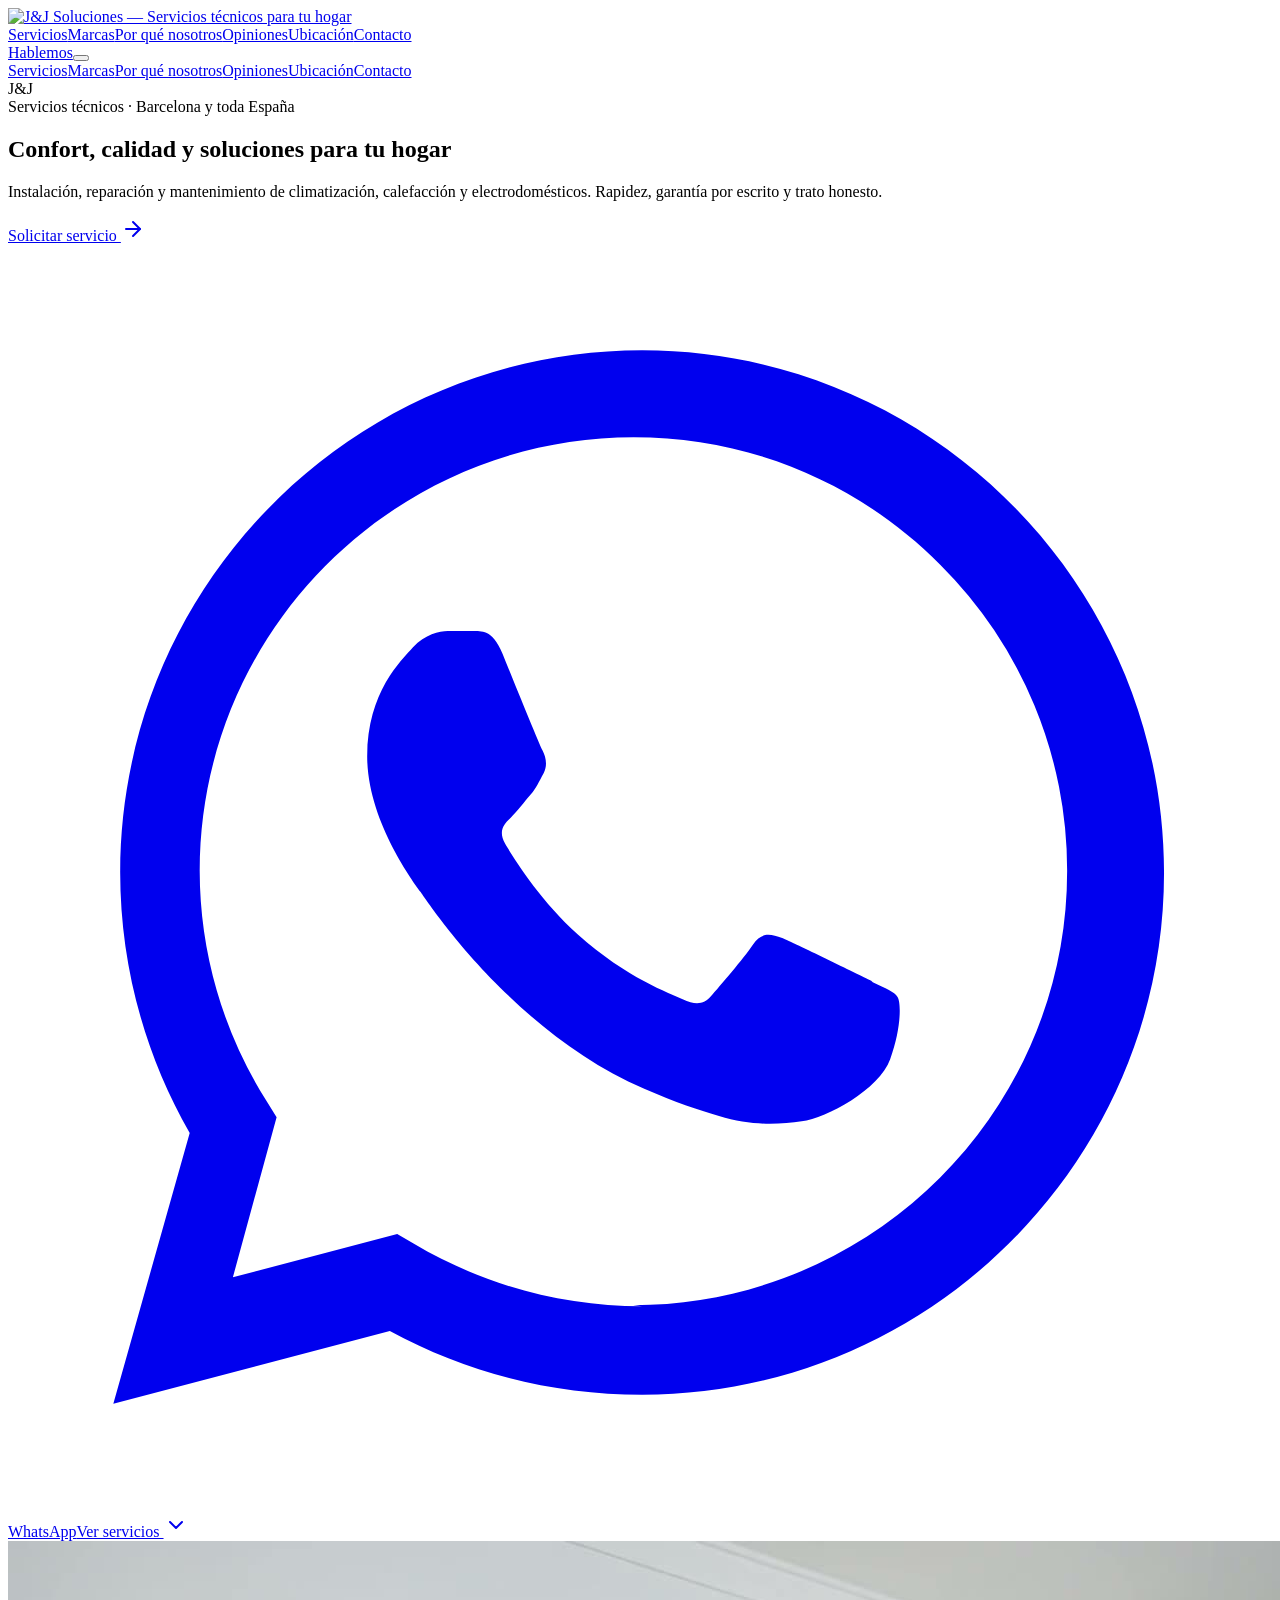
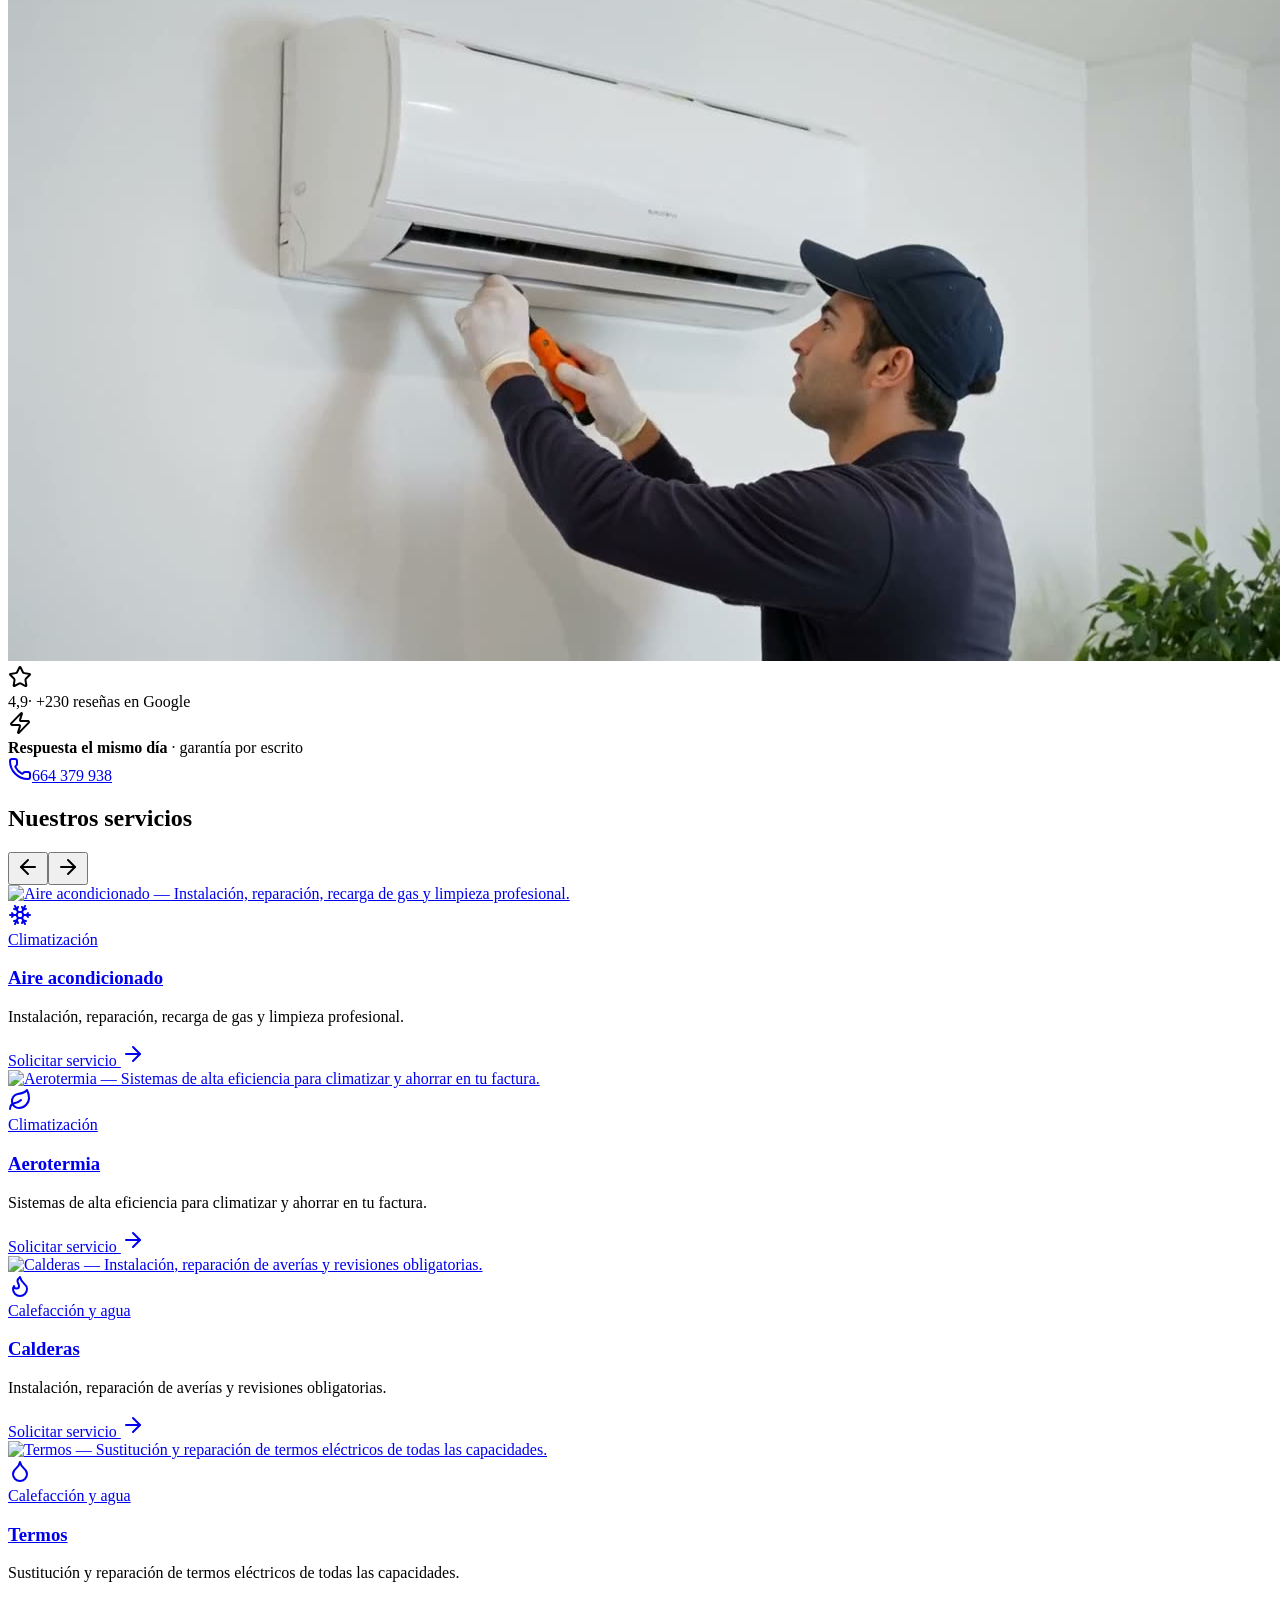
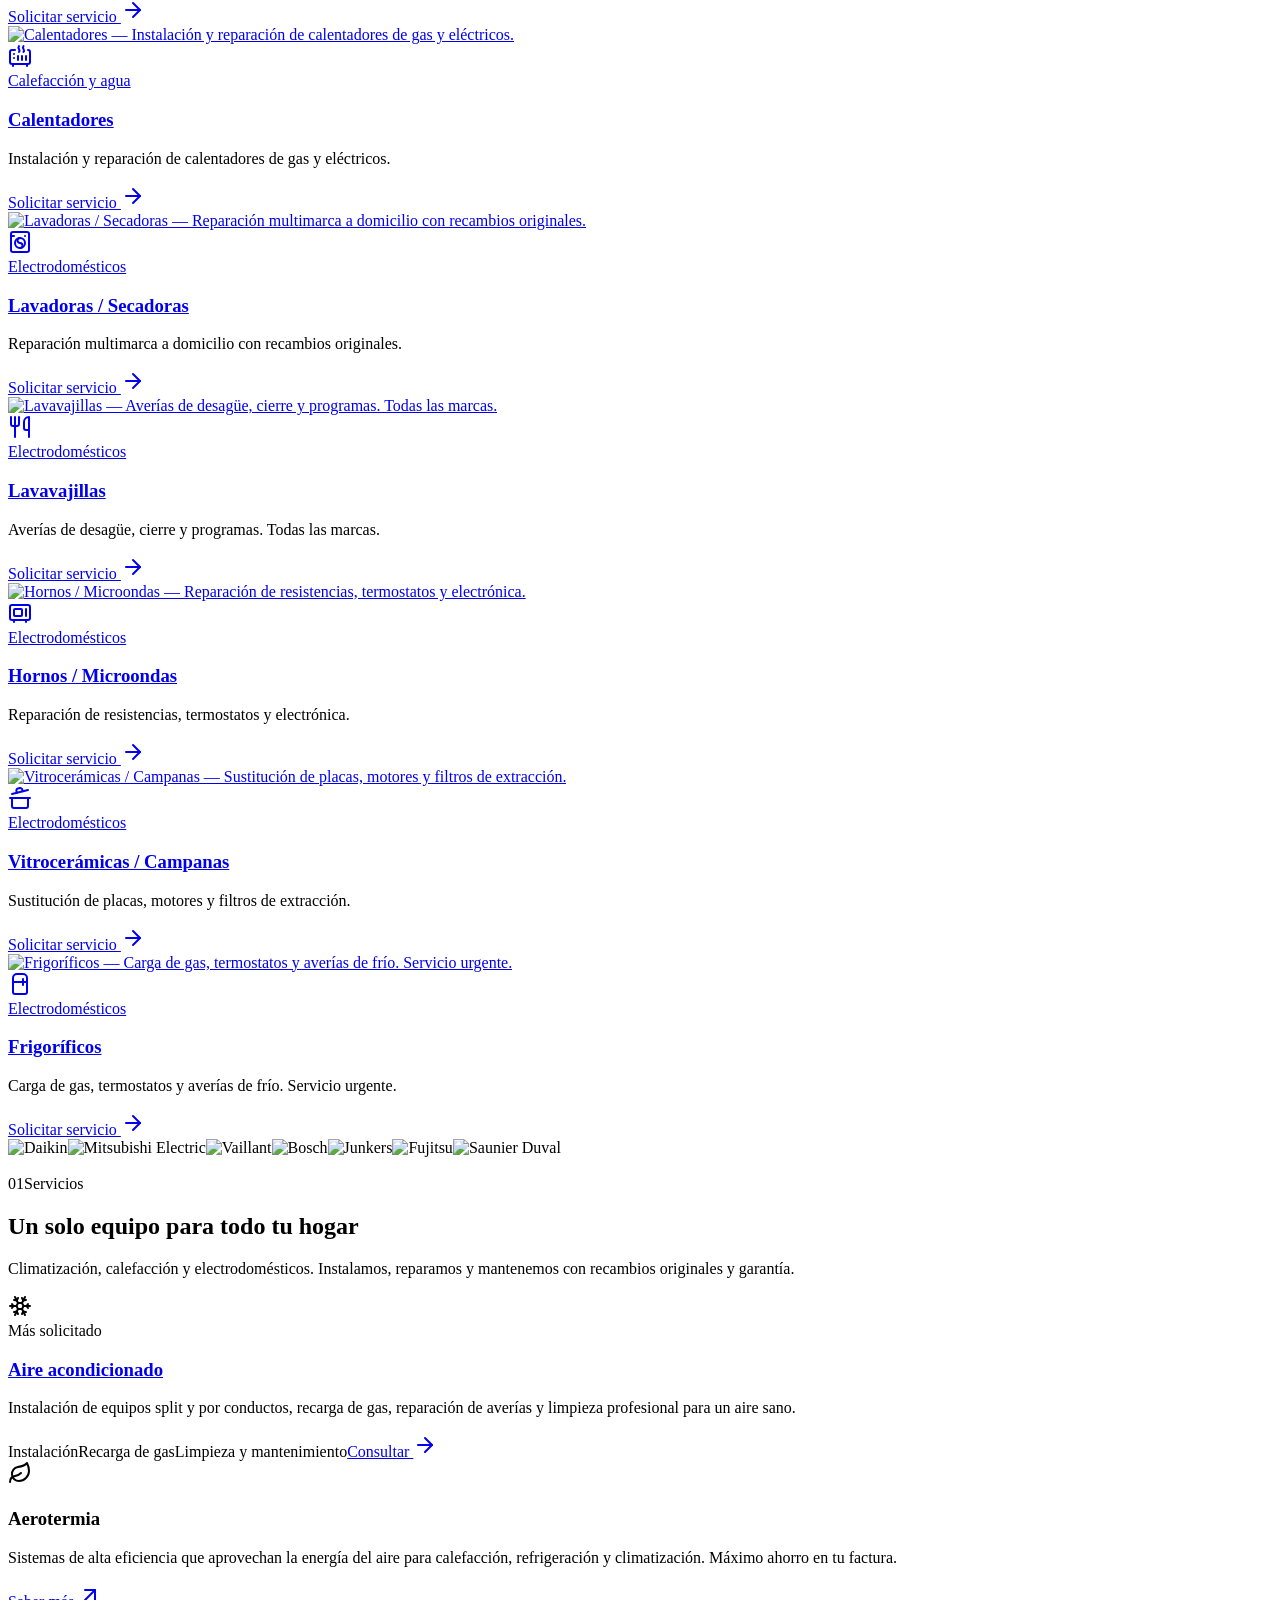
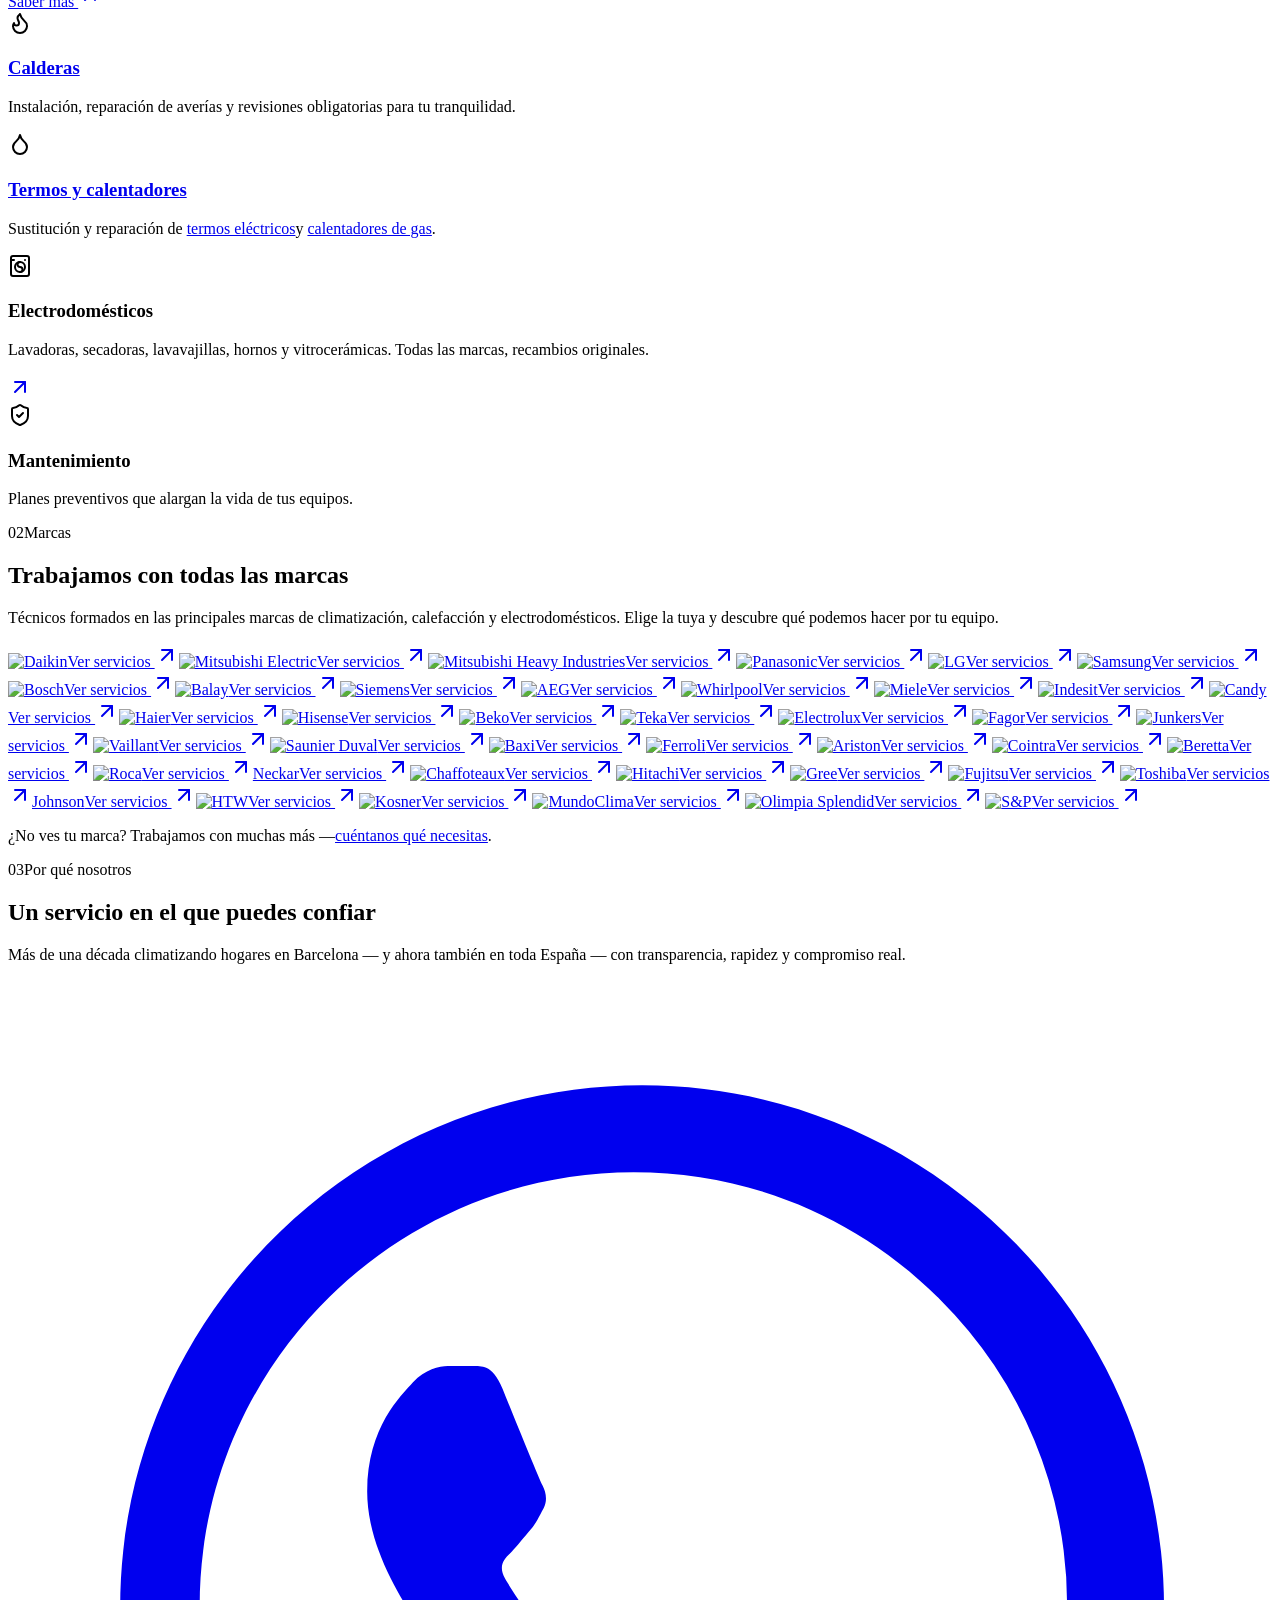
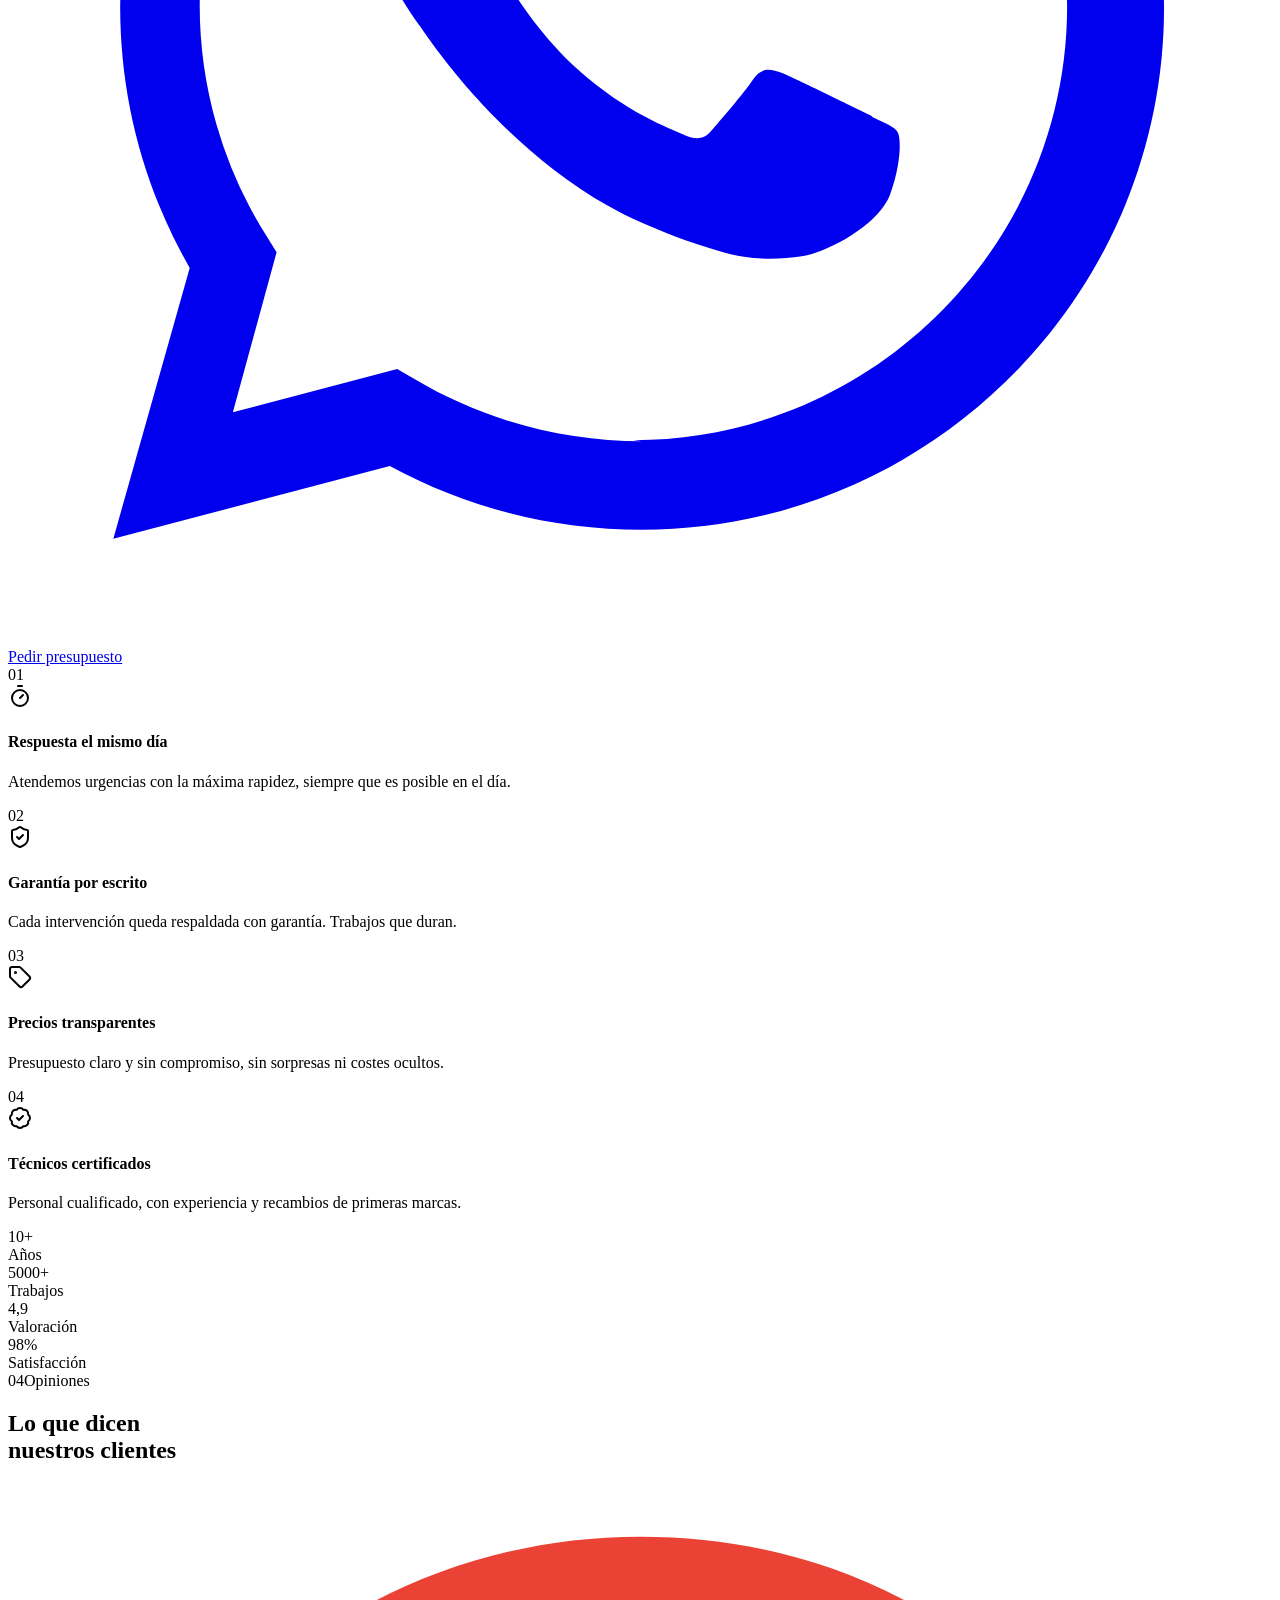
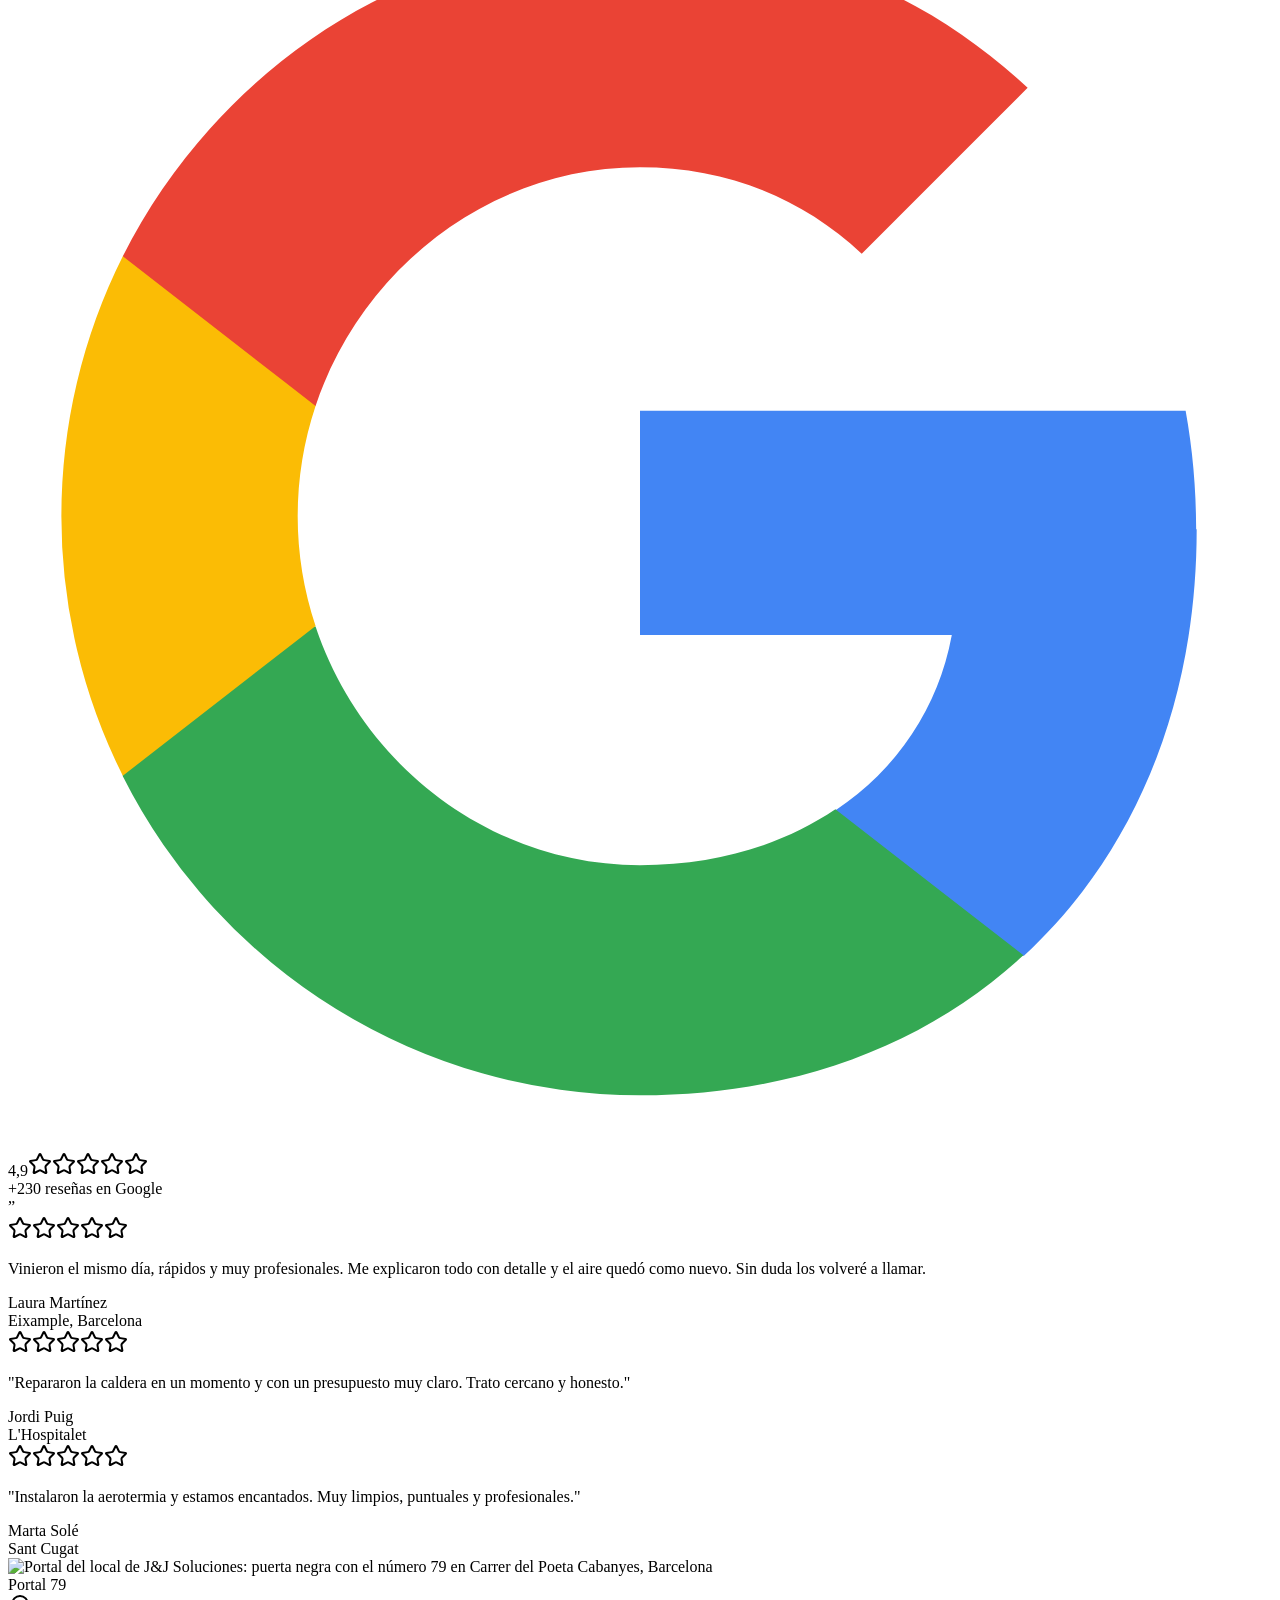
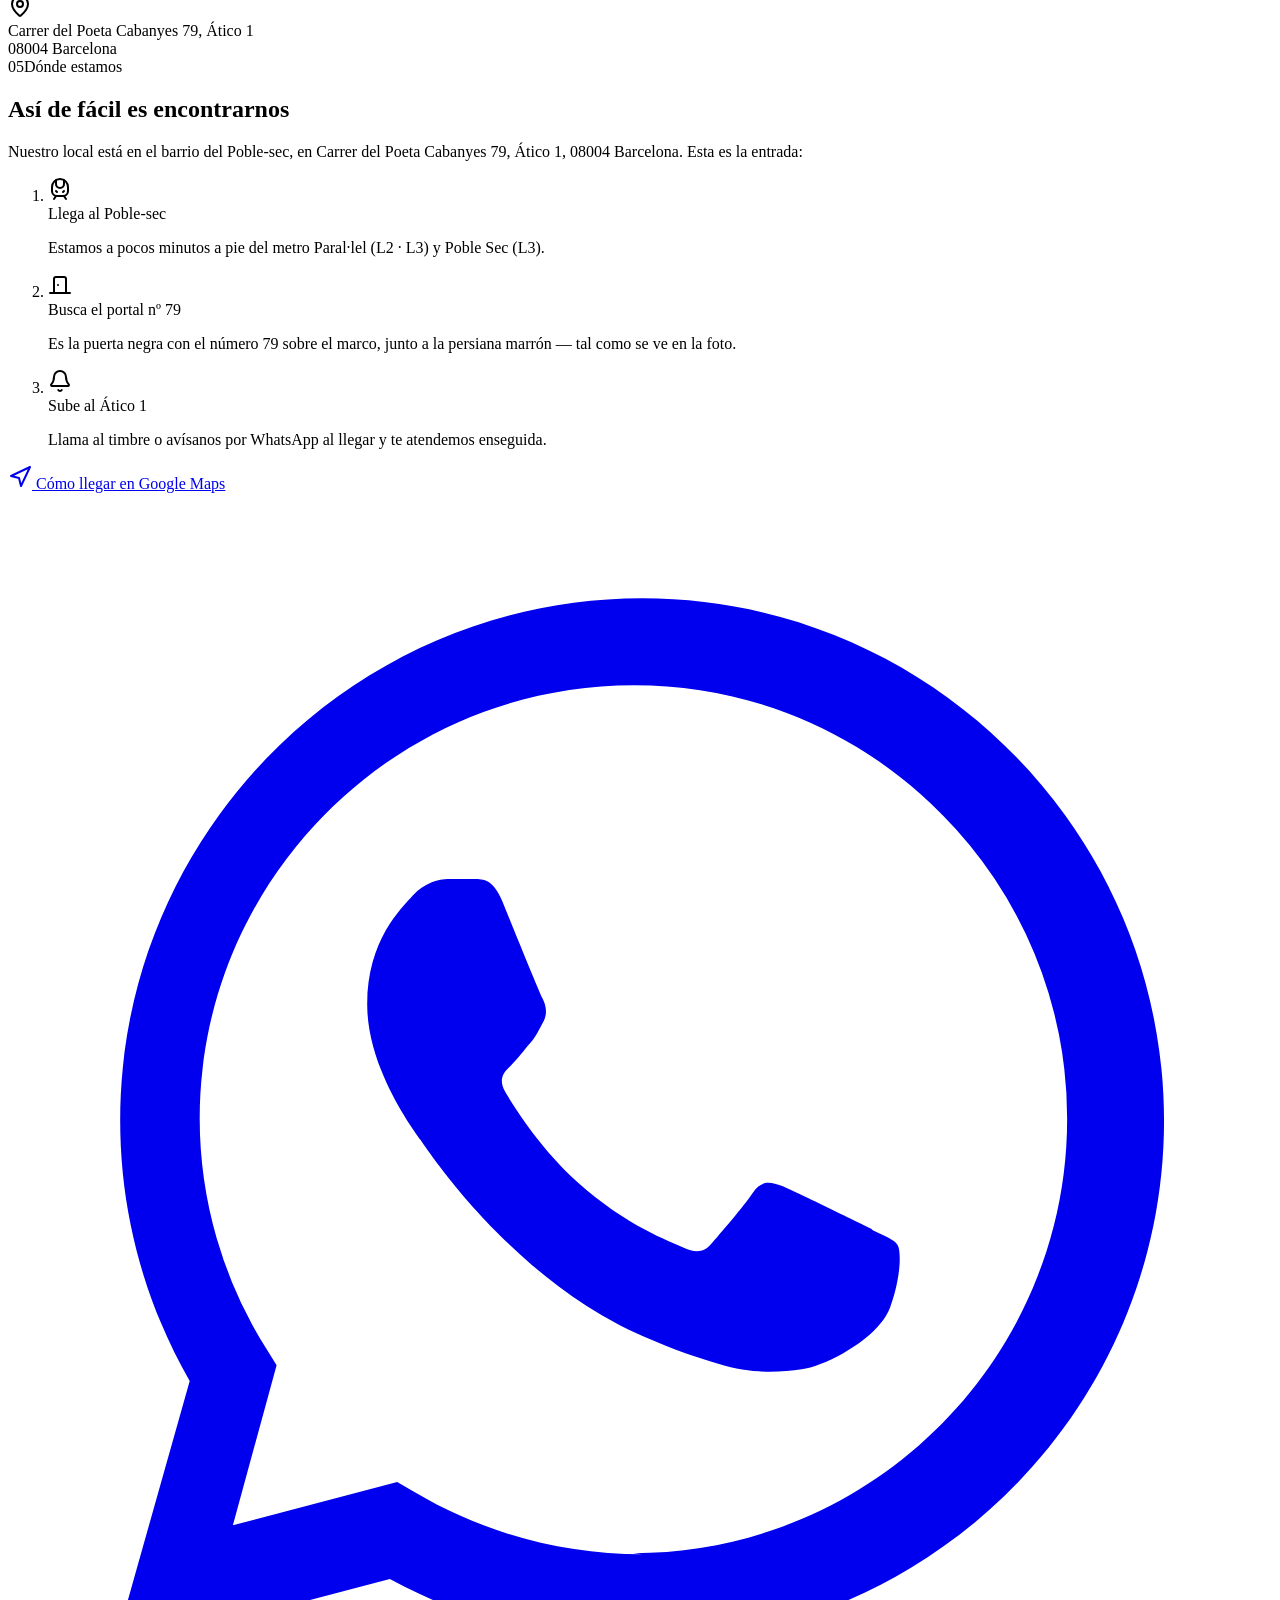
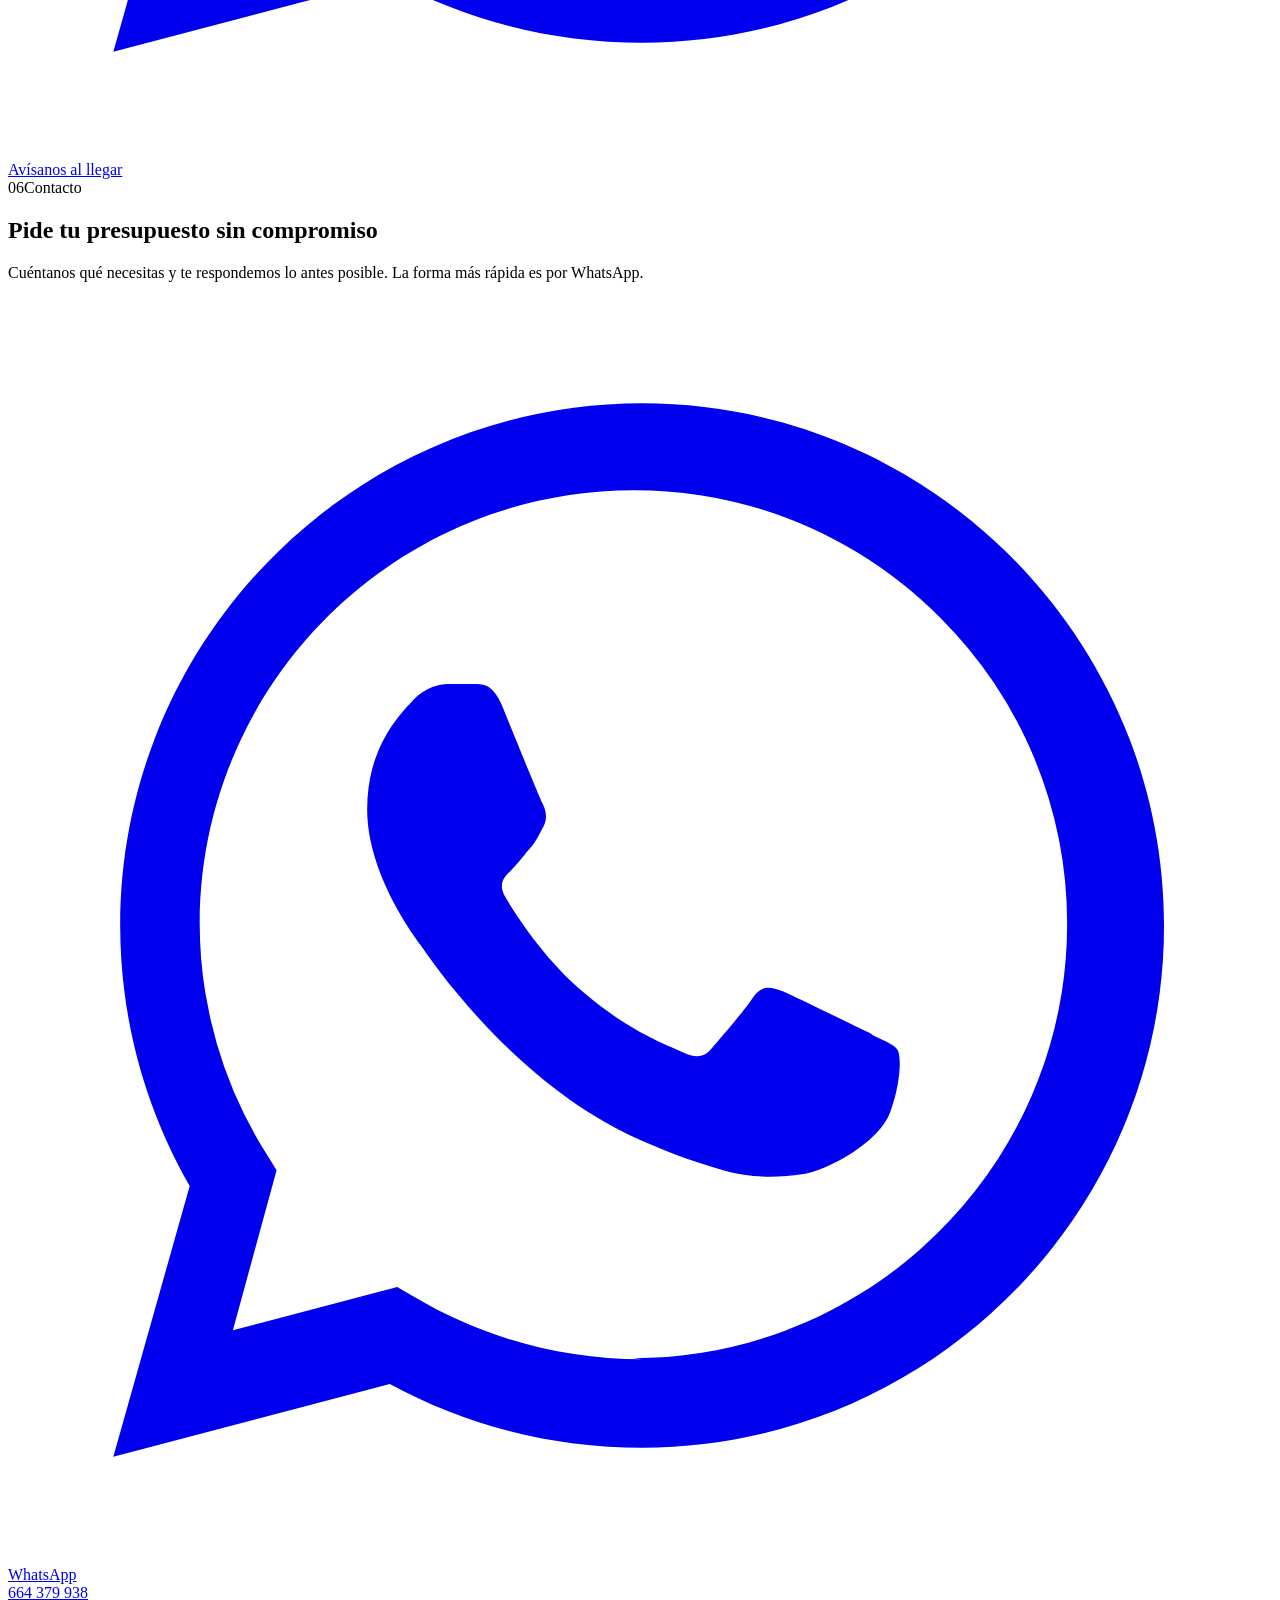
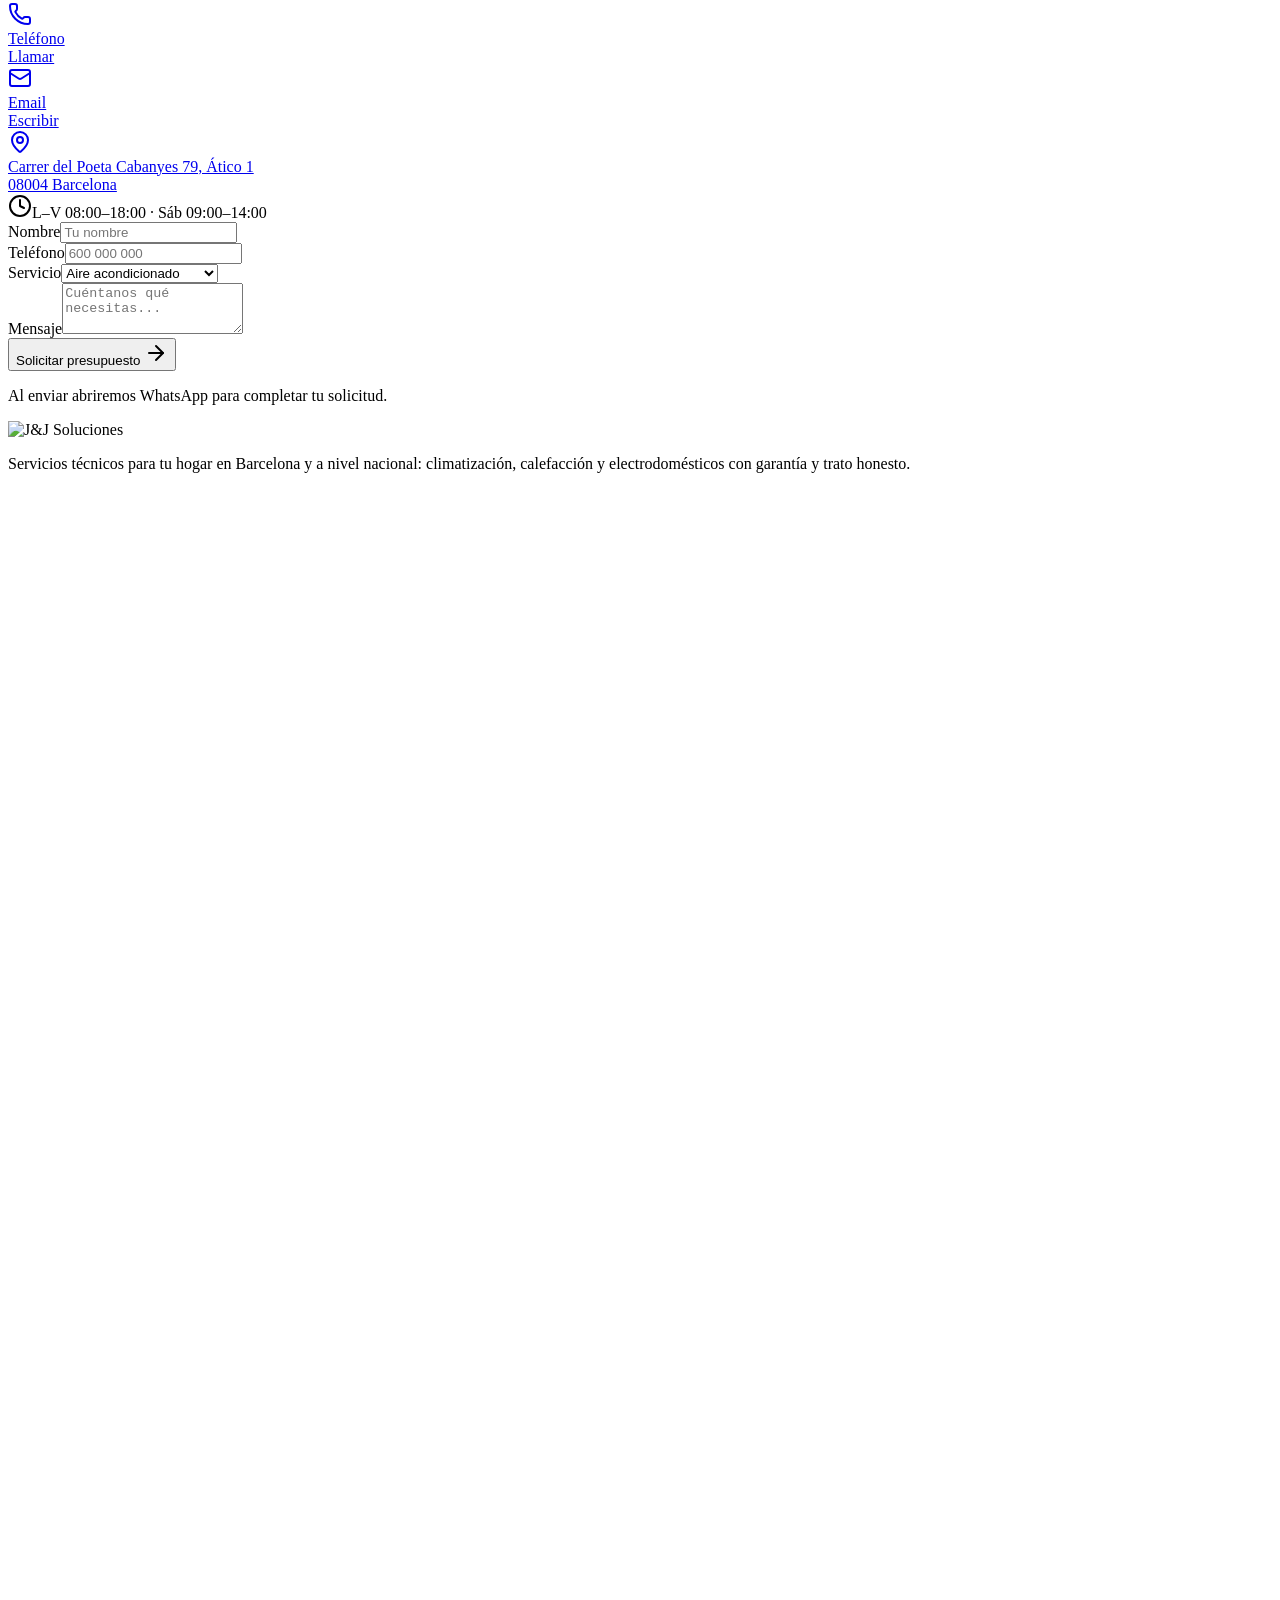
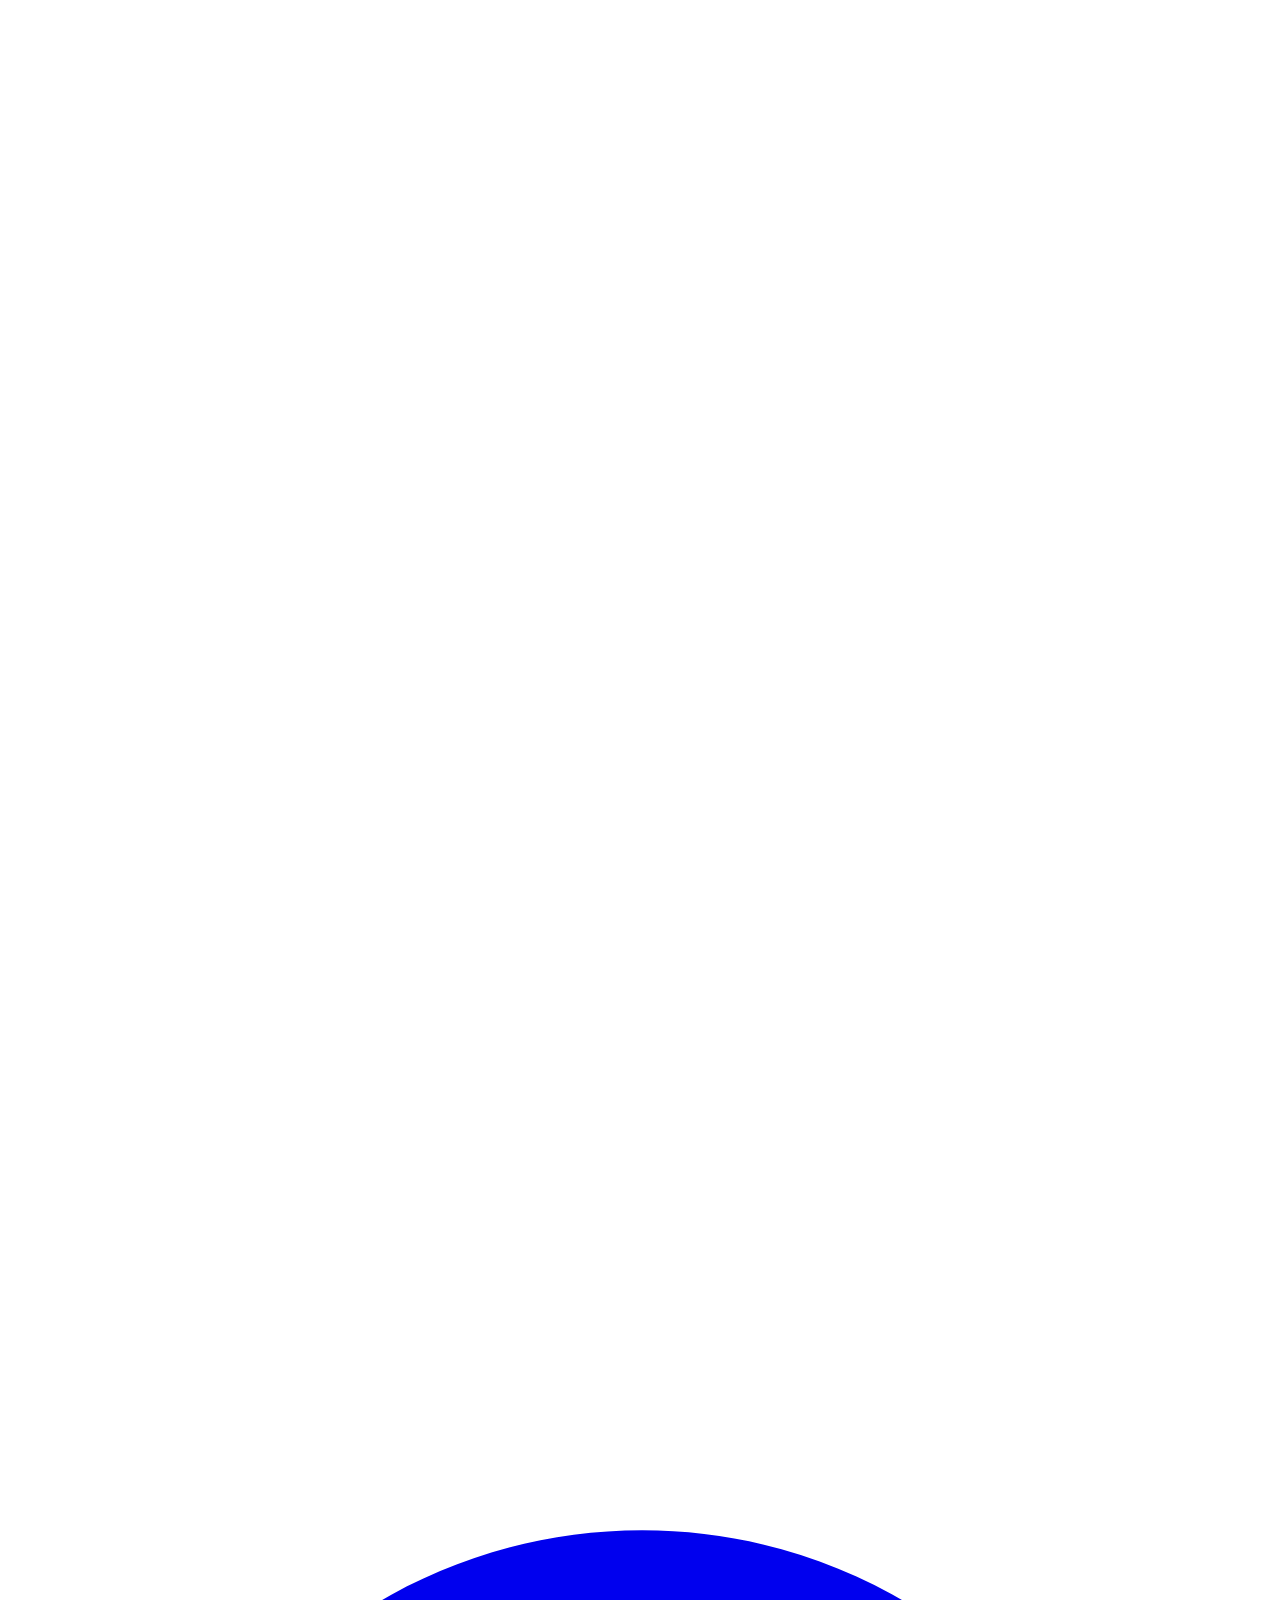
==== commit 784e5b34: "Preview: menú desplegable móvil en el header Co-Authored-By: Claude Fable 5 <noreply@anthropic.com> " ====
--- a/index.html
+++ b/index.html
@@ -1,2 +1,2 @@
-<!DOCTYPE html><html lang="es"><head><meta charset="utf-8"><meta name="robots" content="noindex, nofollow"><meta name="viewport" content="width=device-width, initial-scale=1"><title>J&amp;J Soluciones | Servicios técnicos en Barcelona y toda España</title><meta name="description" content="Instalación, reparación y mantenimiento de aire acondicionado, aerotermia, calderas y electrodomésticos. Servicio en Barcelona y a nivel nacional, con garantía por escrito."><link rel="canonical" href="https://jjsoluciones.es/"><meta property="og:title" content="J&amp;J Soluciones | Servicios técnicos en Barcelona y toda España"><meta property="og:description" content="Instalación, reparación y mantenimiento de aire acondicionado, aerotermia, calderas y electrodomésticos. Servicio en Barcelona y a nivel nacional, con garantía por escrito."><meta property="og:type" content="website"><meta property="og:locale" content="es_ES"><meta property="og:url" content="https://jjsoluciones.es/"><meta property="og:image" content="https://jjsoluciones.es/uploads/hero-video-poster.jpg"><meta property="og:site_name" content="J&J Soluciones"><meta name="twitter:card" content="summary_large_image"><meta name="twitter:title" content="J&amp;J Soluciones | Servicios técnicos en Barcelona y toda España"><meta name="twitter:description" content="Instalación, reparación y mantenimiento de aire acondicionado, aerotermia, calderas y electrodomésticos. Servicio en Barcelona y a nivel nacional, con garantía por escrito."><meta name="twitter:image" content="https://jjsoluciones.es/uploads/hero-video-poster.jpg"><link rel="icon" type="image/svg+xml" href="/jj-soluciones-preview/favicon.svg"><link rel="preconnect" href="https://fonts.googleapis.com"><link rel="preconnect" href="https://fonts.gstatic.com" crossorigin><link href="https://fonts.googleapis.com/css2?family=Space+Grotesk:wght@400;500;600;700&family=Inter:wght@400;500;600;700&display=swap" rel="stylesheet"><script type="application/ld+json">{"@context":"https://schema.org","@type":"LocalBusiness","@id":"https://jjsoluciones.es/#business","name":"J&J Soluciones","description":"Instalación, reparación y mantenimiento de climatización, calefacción y electrodomésticos en Barcelona y a nivel nacional.","url":"https://jjsoluciones.es","telephone":"+34664379938","email":"jjsoluciones.es@gmail.com","image":"https://jjsoluciones.es/uploads/hero-video-poster.jpg","logo":"https://jjsoluciones.es/uploads/jj-logo-transparent.png","address":{"@type":"PostalAddress","streetAddress":"Carrer del Poeta Cabanyes 79, Ático 1","postalCode":"08004","addressLocality":"Barcelona","addressCountry":"ES"},"geo":{"@type":"GeoCoordinates","latitude":41.3723,"longitude":2.1637},"hasMap":"https://maps.app.goo.gl/sp2Af3P4Awuc7fnr5","openingHoursSpecification":[{"@type":"OpeningHoursSpecification","dayOfWeek":["Monday","Tuesday","Wednesday","Thursday","Friday"],"opens":"08:00","closes":"18:00"},{"@type":"OpeningHoursSpecification","dayOfWeek":"Saturday","opens":"09:00","closes":"14:00"}],"areaServed":[{"@type":"City","name":"Barcelona"},{"@type":"Country","name":"España"}],"hasOfferCatalog":{"@type":"OfferCatalog","name":"Servicios técnicos para el hogar","itemListElement":[{"@type":"Offer","itemOffered":{"@type":"Service","name":"Aire acondicionado","url":"https://jjsoluciones.es/servicios/aire-acondicionado/"}},{"@type":"Offer","itemOffered":{"@type":"Service","name":"Aerotermia","url":"https://jjsoluciones.es/servicios/aerotermia/"}},{"@type":"Offer","itemOffered":{"@type":"Service","name":"Calderas","url":"https://jjsoluciones.es/servicios/calderas/"}},{"@type":"Offer","itemOffered":{"@type":"Service","name":"Termos","url":"https://jjsoluciones.es/servicios/termos/"}},{"@type":"Offer","itemOffered":{"@type":"Service","name":"Calentadores","url":"https://jjsoluciones.es/servicios/calentadores/"}},{"@type":"Offer","itemOffered":{"@type":"Service","name":"Lavadoras / Secadoras","url":"https://jjsoluciones.es/servicios/lavadoras-secadoras/"}},{"@type":"Offer","itemOffered":{"@type":"Service","name":"Lavavajillas","url":"https://jjsoluciones.es/servicios/lavavajillas/"}},{"@type":"Offer","itemOffered":{"@type":"Service","name":"Hornos / Microondas","url":"https://jjsoluciones.es/servicios/hornos-microondas/"}},{"@type":"Offer","itemOffered":{"@type":"Service","name":"Vitrocerámicas / Campanas","url":"https://jjsoluciones.es/servicios/vitroceramicas-campanas/"}},{"@type":"Offer","itemOffered":{"@type":"Service","name":"Frigoríficos","url":"https://jjsoluciones.es/servicios/frigorificos/"}}]}}</script><link rel="stylesheet" href="/jj-soluciones-preview/_astro/FloatingWhatsAppButton.CQL--Ci8.css"></head><body><div class="page-wrap"><header class="jj-nav"><div id="jj-navpill" class="jj-navpill"><a href="/jj-soluciones-preview/" class="jj-nav-logo" aria-label="J&J Soluciones — inicio"><img src="/jj-soluciones-preview/uploads/jj-logo-transparent.png" alt="J&J Soluciones — Servicios técnicos para tu hogar" width="939" height="245"></a><nav class="jj-navlinks" aria-label="Navegación principal"><a href="/jj-soluciones-preview/nuestros-servicios/" class="jj-navlink">Servicios</a><a href="/jj-soluciones-preview/servicios/" class="jj-navlink">Marcas</a><a href="/jj-soluciones-preview/#porque" class="jj-navlink">Por qué nosotros</a><a href="/jj-soluciones-preview/#opiniones" class="jj-navlink">Opiniones</a><a href="/jj-soluciones-preview/#ubicacion" class="jj-navlink">Ubicación</a><a href="/jj-soluciones-preview/#contacto" class="jj-navlink">Contacto</a></nav><a href="https://wa.me/34664379938?text=Hola%2C%20me%20gustar%C3%ADa%20solicitar%20un%20presupuesto%20sin%20compromiso." target="_blank" rel="noopener" class="jj-nav-cta"><span class="dot"></span>Hablemos</a></div></header><section id="inicio" class="jj-hero"><div class="jj-hero-glow" aria-hidden="true"></div><div class="jj-disp jj-hero-watermark" aria-hidden="true">J&amp;J</div><div class="jj-hero-top"><div class="jj-hero-copy"><div data-reveal class="jj-hero-badge"><span class="dot"></span><span class="place">Servicios técnicos · Barcelona y toda España</span></div><h1 class="jj-disp jj-hero-title" data-reveal data-delay="60">Confort, calidad y <span class="accent">soluciones</span> para tu hogar</h1><p class="jj-hero-sub" data-reveal data-delay="120">Instalación, reparación y mantenimiento de climatización, calefacción y electrodomésticos. Rapidez, garantía por escrito y trato honesto.</p><div class="jj-hero-ctas" data-reveal data-delay="180"><a href="/jj-soluciones-preview/servicios/" class="jj-btn-primary">Solicitar servicio <svg xmlns="http://www.w3.org/2000/svg" stroke-width="2" width="24" height="24" stroke="currentColor" stroke-linecap="round" stroke-linejoin="round" fill="none" viewBox="0 0 24 24" class="lucide lucide-arrow-right"><path d="M5 12h14"></path><path d="m12 5 7 7-7 7"></path></svg></a><a href="https://wa.me/34664379938?text=Hola%2C%20me%20gustar%C3%ADa%20solicitar%20un%20presupuesto%20sin%20compromiso." target="_blank" rel="noopener" class="jj-btn-wa"><svg viewBox="0 0 24 24" fill="currentColor" aria-hidden="true"><path d="M12.04 2C6.58 2 2.13 6.45 2.13 11.91c0 1.75.46 3.45 1.32 4.95L2 22l5.25-1.38c1.45.79 3.08 1.21 4.79 1.21 5.46 0 9.91-4.45 9.91-9.91C21.95 6.45 17.5 2 12.04 2m0 18.15c-1.53 0-3.03-.41-4.34-1.19l-.31-.18-3.12.82.83-3.04-.2-.32a8.2 8.2 0 0 1-1.26-4.36c0-4.54 3.7-8.23 8.24-8.23 2.2 0 4.27.86 5.82 2.42a8.18 8.18 0 0 1 2.41 5.82c0 4.54-3.7 8.24-8.24 8.24m4.52-6.16c-.25-.12-1.47-.72-1.69-.81-.23-.08-.39-.12-.56.13-.16.24-.64.8-.79.97-.14.16-.29.18-.54.06-.25-.12-1.05-.39-1.99-1.23-.74-.66-1.23-1.47-1.38-1.72-.14-.25-.02-.38.11-.5.11-.11.25-.29.37-.43.12-.14.16-.25.25-.41.08-.16.04-.31-.02-.43-.06-.12-.56-1.34-.76-1.84-.2-.48-.41-.42-.56-.43h-.48c-.16 0-.43.06-.66.31-.22.25-.87.85-.87 2.07 0 1.22.89 2.4 1.01 2.57.12.16 1.75 2.67 4.25 3.74.59.26 1.06.41 1.42.52.6.19 1.14.16 1.57.1.48-.07 1.47-.6 1.68-1.18.21-.58.21-1.07.14-1.18-.06-.1-.22-.16-.47-.28"></path></svg>WhatsApp</a><a href="#servicios" class="jj-hero-svclink">Ver servicios <svg xmlns="http://www.w3.org/2000/svg" stroke-width="2" width="24" height="24" stroke="currentColor" stroke-linecap="round" stroke-linejoin="round" fill="none" viewBox="0 0 24 24" class="lucide lucide-chevron-down"><path d="m6 9 6 6 6-6"></path></svg></a></div></div><div class="jj-hero-media" data-reveal data-delay="140"><div class="jj-hero-video-frame"><video class="jj-hero-video" autoplay muted loop playsinline preload="metadata" poster="/jj-soluciones-preview/uploads/hero-video-poster.jpg" width="1280" height="720" aria-label="Técnico de J&J Soluciones instalando y reparando aire acondicionado, calderas y electrodomésticos en hogares"><source src="/jj-soluciones-preview/uploads/hero-promo.mp4" type="video/mp4"></video></div><div class="jj-hero-tiles"><div class="jj-tile"><svg xmlns="http://www.w3.org/2000/svg" stroke-width="2" width="24" height="24" stroke="currentColor" stroke-linecap="round" stroke-linejoin="round" fill="none" viewBox="0 0 24 24" class="lucide lucide-star ic-star"><path d="M11.525 2.295a.53.53 0 0 1 .95 0l2.31 4.679a2.123 2.123 0 0 0 1.595 1.16l5.166.756a.53.53 0 0 1 .294.904l-3.736 3.638a2.123 2.123 0 0 0-.611 1.878l.882 5.14a.53.53 0 0 1-.771.56l-4.618-2.428a2.122 2.122 0 0 0-1.973 0L6.396 21.01a.53.53 0 0 1-.77-.56l.881-5.139a2.122 2.122 0 0 0-.611-1.879L2.16 9.795a.53.53 0 0 1 .294-.906l5.165-.755a2.122 2.122 0 0 0 1.597-1.16z"></path></svg><div><span class="jj-disp big">4,9</span><span class="muted">· +230 reseñas en Google</span></div></div><div class="jj-tile"><svg xmlns="http://www.w3.org/2000/svg" stroke-width="2" width="24" height="24" stroke="currentColor" stroke-linecap="round" stroke-linejoin="round" fill="none" viewBox="0 0 24 24" class="lucide lucide-zap ic-zap"><path d="M4 14a1 1 0 0 1-.78-1.63l9.9-10.2a.5.5 0 0 1 .86.46l-1.92 6.02A1 1 0 0 0 13 10h7a1 1 0 0 1 .78 1.63l-9.9 10.2a.5.5 0 0 1-.86-.46l1.92-6.02A1 1 0 0 0 11 14z"></path></svg><div class="small"><strong>Respuesta el mismo día</strong> · garantía por escrito</div></div><a href="tel:664379938" class="jj-tile jj-tile-link"><svg xmlns="http://www.w3.org/2000/svg" stroke-width="2" width="24" height="24" stroke="currentColor" stroke-linecap="round" stroke-linejoin="round" fill="none" viewBox="0 0 24 24" class="lucide lucide-phone ic-phone"><path d="M13.832 16.568a1 1 0 0 0 1.213-.303l.355-.465A2 2 0 0 1 17 15h3a2 2 0 0 1 2 2v3a2 2 0 0 1-2 2A18 18 0 0 1 2 4a2 2 0 0 1 2-2h3a2 2 0 0 1 2 2v3a2 2 0 0 1-.8 1.6l-.468.351a1 1 0 0 0-.292 1.233 14 14 0 0 0 6.392 6.384"></path></svg><span class="jj-mono tel">664 379 938</span></a></div></div></div><div class="jj-hero-rail-wrap"><div class="jj-rail-head"><h2 class="jj-disp">Nuestros servicios</h2><div class="jj-rail-nav"><button type="button" class="jj-rail-btn prev" aria-label="Anterior" data-rail-prev><svg xmlns="http://www.w3.org/2000/svg" stroke-width="2" width="24" height="24" stroke="currentColor" stroke-linecap="round" stroke-linejoin="round" fill="none" viewBox="0 0 24 24" class="lucide lucide-arrow-left"><path d="m12 19-7-7 7-7"></path><path d="M19 12H5"></path></svg></button><button type="button" class="jj-rail-btn next" aria-label="Siguiente" data-rail-next><svg xmlns="http://www.w3.org/2000/svg" stroke-width="2" width="24" height="24" stroke="currentColor" stroke-linecap="round" stroke-linejoin="round" fill="none" viewBox="0 0 24 24" class="lucide lucide-arrow-right"><path d="M5 12h14"></path><path d="m12 5 7 7-7 7"></path></svg></button></div></div><div class="jj-rail" data-rail aria-label="Servicios de J&J Soluciones"><article class="jj-svc-card"><a class="jj-svc-visual" href="/jj-soluciones-preview/servicios/aire-acondicionado/" aria-label="Ver el servicio de Aire acondicionado"><img src="/jj-soluciones-preview/uploads/services/aire-acondicionado.jpg" alt="Aire acondicionado — Instalación, reparación, recarga de gas y limpieza profesional." width="800" height="600" loading="lazy"><div class="icon-box"><svg xmlns="http://www.w3.org/2000/svg" stroke-width="2" width="24" height="24" stroke="currentColor" stroke-linecap="round" stroke-linejoin="round" fill="none" viewBox="0 0 24 24" class="lucide lucide-snowflake"><path d="m10 20-1.25-2.5L6 18"></path><path d="M10 4 8.75 6.5 6 6"></path><path d="m14 20 1.25-2.5L18 18"></path><path d="m14 4 1.25 2.5L18 6"></path><path d="m17 21-3-6h-4"></path><path d="m17 3-3 6 1.5 3"></path><path d="M2 12h6.5L10 9"></path><path d="m20 10-1.5 2 1.5 2"></path><path d="M22 12h-6.5L14 15"></path><path d="m4 10 1.5 2L4 14"></path><path d="m7 21 3-6-1.5-3"></path><path d="m7 3 3 6h4"></path></svg></div><span class="cat">Climatización</span></a><div class="jj-svc-body"><h3 class="jj-disp"><a href="/jj-soluciones-preview/servicios/aire-acondicionado/">Aire acondicionado</a></h3><p>Instalación, reparación, recarga de gas y limpieza profesional.</p><a href="/jj-soluciones-preview/servicios/aire-acondicionado/#recomendable">Solicitar servicio <svg xmlns="http://www.w3.org/2000/svg" stroke-width="2" width="24" height="24" stroke="currentColor" stroke-linecap="round" stroke-linejoin="round" fill="none" viewBox="0 0 24 24" class="lucide lucide-arrow-right"><path d="M5 12h14"></path><path d="m12 5 7 7-7 7"></path></svg></a></div></article><article class="jj-svc-card"><a class="jj-svc-visual" href="/jj-soluciones-preview/servicios/aerotermia/" aria-label="Ver el servicio de Aerotermia"><img src="/jj-soluciones-preview/uploads/services/aerotermia.jpg" alt="Aerotermia — Sistemas de alta eficiencia para climatizar y ahorrar en tu factura." width="800" height="600" loading="lazy"><div class="icon-box"><svg xmlns="http://www.w3.org/2000/svg" stroke-width="2" width="24" height="24" stroke="currentColor" stroke-linecap="round" stroke-linejoin="round" fill="none" viewBox="0 0 24 24" class="lucide lucide-leaf"><path d="M11 20A7 7 0 0 1 9.8 6.1C15.5 5 17 4.48 19 2c1 2 2 4.18 2 8 0 5.5-4.78 10-10 10Z"></path><path d="M2 21c0-3 1.85-5.36 5.08-6C9.5 14.52 12 13 13 12"></path></svg></div><span class="cat">Climatización</span></a><div class="jj-svc-body"><h3 class="jj-disp"><a href="/jj-soluciones-preview/servicios/aerotermia/">Aerotermia</a></h3><p>Sistemas de alta eficiencia para climatizar y ahorrar en tu factura.</p><a href="/jj-soluciones-preview/servicios/aerotermia/#recomendable">Solicitar servicio <svg xmlns="http://www.w3.org/2000/svg" stroke-width="2" width="24" height="24" stroke="currentColor" stroke-linecap="round" stroke-linejoin="round" fill="none" viewBox="0 0 24 24" class="lucide lucide-arrow-right"><path d="M5 12h14"></path><path d="m12 5 7 7-7 7"></path></svg></a></div></article><article class="jj-svc-card"><a class="jj-svc-visual" href="/jj-soluciones-preview/servicios/calderas/" aria-label="Ver el servicio de Calderas"><img src="/jj-soluciones-preview/uploads/services/calderas.jpg" alt="Calderas — Instalación, reparación de averías y revisiones obligatorias." width="800" height="600" loading="lazy"><div class="icon-box"><svg xmlns="http://www.w3.org/2000/svg" stroke-width="2" width="24" height="24" stroke="currentColor" stroke-linecap="round" stroke-linejoin="round" fill="none" viewBox="0 0 24 24" class="lucide lucide-flame"><path d="M12 3q1 4 4 6.5t3 5.5a1 1 0 0 1-14 0 5 5 0 0 1 1-3 1 1 0 0 0 5 0c0-2-1.5-3-1.5-5q0-2 2.5-4"></path></svg></div><span class="cat">Calefacción y agua</span></a><div class="jj-svc-body"><h3 class="jj-disp"><a href="/jj-soluciones-preview/servicios/calderas/">Calderas</a></h3><p>Instalación, reparación de averías y revisiones obligatorias.</p><a href="/jj-soluciones-preview/servicios/calderas/#recomendable">Solicitar servicio <svg xmlns="http://www.w3.org/2000/svg" stroke-width="2" width="24" height="24" stroke="currentColor" stroke-linecap="round" stroke-linejoin="round" fill="none" viewBox="0 0 24 24" class="lucide lucide-arrow-right"><path d="M5 12h14"></path><path d="m12 5 7 7-7 7"></path></svg></a></div></article><article class="jj-svc-card"><a class="jj-svc-visual" href="/jj-soluciones-preview/servicios/termos/" aria-label="Ver el servicio de Termos"><img src="/jj-soluciones-preview/uploads/services/termos.jpg" alt="Termos — Sustitución y reparación de termos eléctricos de todas las capacidades." width="800" height="600" loading="lazy"><div class="icon-box"><svg xmlns="http://www.w3.org/2000/svg" stroke-width="2" width="24" height="24" stroke="currentColor" stroke-linecap="round" stroke-linejoin="round" fill="none" viewBox="0 0 24 24" class="lucide lucide-droplet"><path d="M12 22a7 7 0 0 0 7-7c0-2-1-3.9-3-5.5s-3.5-4-4-6.5c-.5 2.5-2 4.9-4 6.5C6 11.1 5 13 5 15a7 7 0 0 0 7 7z"></path></svg></div><span class="cat">Calefacción y agua</span></a><div class="jj-svc-body"><h3 class="jj-disp"><a href="/jj-soluciones-preview/servicios/termos/">Termos</a></h3><p>Sustitución y reparación de termos eléctricos de todas las capacidades.</p><a href="/jj-soluciones-preview/servicios/termos/#recomendable">Solicitar servicio <svg xmlns="http://www.w3.org/2000/svg" stroke-width="2" width="24" height="24" stroke="currentColor" stroke-linecap="round" stroke-linejoin="round" fill="none" viewBox="0 0 24 24" class="lucide lucide-arrow-right"><path d="M5 12h14"></path><path d="m12 5 7 7-7 7"></path></svg></a></div></article><article class="jj-svc-card"><a class="jj-svc-visual" href="/jj-soluciones-preview/servicios/calentadores/" aria-label="Ver el servicio de Calentadores"><img src="/jj-soluciones-preview/uploads/services/calentadores.jpg" alt="Calentadores — Instalación y reparación de calentadores de gas y eléctricos." width="800" height="600" loading="lazy"><div class="icon-box"><svg xmlns="http://www.w3.org/2000/svg" stroke-width="2" width="24" height="24" stroke="currentColor" stroke-linecap="round" stroke-linejoin="round" fill="none" viewBox="0 0 24 24" class="lucide lucide-heater"><path d="M11 8c2-3-2-3 0-6"></path><path d="M15.5 8c2-3-2-3 0-6"></path><path d="M6 10h.01"></path><path d="M6 14h.01"></path><path d="M10 16v-4"></path><path d="M14 16v-4"></path><path d="M18 16v-4"></path><path d="M20 6a2 2 0 0 1 2 2v10a2 2 0 0 1-2 2H4a2 2 0 0 1-2-2V8a2 2 0 0 1 2-2h3"></path><path d="M5 20v2"></path><path d="M19 20v2"></path></svg></div><span class="cat">Calefacción y agua</span></a><div class="jj-svc-body"><h3 class="jj-disp"><a href="/jj-soluciones-preview/servicios/calentadores/">Calentadores</a></h3><p>Instalación y reparación de calentadores de gas y eléctricos.</p><a href="/jj-soluciones-preview/servicios/calentadores/#recomendable">Solicitar servicio <svg xmlns="http://www.w3.org/2000/svg" stroke-width="2" width="24" height="24" stroke="currentColor" stroke-linecap="round" stroke-linejoin="round" fill="none" viewBox="0 0 24 24" class="lucide lucide-arrow-right"><path d="M5 12h14"></path><path d="m12 5 7 7-7 7"></path></svg></a></div></article><article class="jj-svc-card"><a class="jj-svc-visual" href="/jj-soluciones-preview/servicios/lavadoras-secadoras/" aria-label="Ver el servicio de Lavadoras / Secadoras"><img src="/jj-soluciones-preview/uploads/services/lavadoras-secadoras.jpg" alt="Lavadoras / Secadoras — Reparación multimarca a domicilio con recambios originales." width="800" height="600" loading="lazy"><div class="icon-box"><svg xmlns="http://www.w3.org/2000/svg" stroke-width="2" width="24" height="24" stroke="currentColor" stroke-linecap="round" stroke-linejoin="round" fill="none" viewBox="0 0 24 24" class="lucide lucide-washing-machine"><path d="M3 6h3"></path><path d="M17 6h.01"></path><rect width="18" height="20" x="3" y="2" rx="2"></rect><circle cx="12" cy="13" r="5"></circle><path d="M12 18a2.5 2.5 0 0 0 0-5 2.5 2.5 0 0 1 0-5"></path></svg></div><span class="cat">Electrodomésticos</span></a><div class="jj-svc-body"><h3 class="jj-disp"><a href="/jj-soluciones-preview/servicios/lavadoras-secadoras/">Lavadoras / Secadoras</a></h3><p>Reparación multimarca a domicilio con recambios originales.</p><a href="/jj-soluciones-preview/servicios/lavadoras-secadoras/#recomendable">Solicitar servicio <svg xmlns="http://www.w3.org/2000/svg" stroke-width="2" width="24" height="24" stroke="currentColor" stroke-linecap="round" stroke-linejoin="round" fill="none" viewBox="0 0 24 24" class="lucide lucide-arrow-right"><path d="M5 12h14"></path><path d="m12 5 7 7-7 7"></path></svg></a></div></article><article class="jj-svc-card"><a class="jj-svc-visual" href="/jj-soluciones-preview/servicios/lavavajillas/" aria-label="Ver el servicio de Lavavajillas"><img src="/jj-soluciones-preview/uploads/services/lavavajillas.jpg" alt="Lavavajillas — Averías de desagüe, cierre y programas. Todas las marcas." width="800" height="600" loading="lazy"><div class="icon-box"><svg xmlns="http://www.w3.org/2000/svg" stroke-width="2" width="24" height="24" stroke="currentColor" stroke-linecap="round" stroke-linejoin="round" fill="none" viewBox="0 0 24 24" class="lucide lucide-utensils"><path d="M3 2v7c0 1.1.9 2 2 2h4a2 2 0 0 0 2-2V2"></path><path d="M7 2v20"></path><path d="M21 15V2a5 5 0 0 0-5 5v6c0 1.1.9 2 2 2h3Zm0 0v7"></path></svg></div><span class="cat">Electrodomésticos</span></a><div class="jj-svc-body"><h3 class="jj-disp"><a href="/jj-soluciones-preview/servicios/lavavajillas/">Lavavajillas</a></h3><p>Averías de desagüe, cierre y programas. Todas las marcas.</p><a href="/jj-soluciones-preview/servicios/lavavajillas/#recomendable">Solicitar servicio <svg xmlns="http://www.w3.org/2000/svg" stroke-width="2" width="24" height="24" stroke="currentColor" stroke-linecap="round" stroke-linejoin="round" fill="none" viewBox="0 0 24 24" class="lucide lucide-arrow-right"><path d="M5 12h14"></path><path d="m12 5 7 7-7 7"></path></svg></a></div></article><article class="jj-svc-card"><a class="jj-svc-visual" href="/jj-soluciones-preview/servicios/hornos-microondas/" aria-label="Ver el servicio de Hornos / Microondas"><img src="/jj-soluciones-preview/uploads/services/hornos-microondas.jpg" alt="Hornos / Microondas — Reparación de resistencias, termostatos y electrónica." width="800" height="600" loading="lazy"><div class="icon-box"><svg xmlns="http://www.w3.org/2000/svg" stroke-width="2" width="24" height="24" stroke="currentColor" stroke-linecap="round" stroke-linejoin="round" fill="none" viewBox="0 0 24 24" class="lucide lucide-microwave"><rect width="20" height="15" x="2" y="4" rx="2"></rect><rect width="8" height="7" x="6" y="8" rx="1"></rect><path d="M18 8v7"></path><path d="M6 19v2"></path><path d="M18 19v2"></path></svg></div><span class="cat">Electrodomésticos</span></a><div class="jj-svc-body"><h3 class="jj-disp"><a href="/jj-soluciones-preview/servicios/hornos-microondas/">Hornos / Microondas</a></h3><p>Reparación de resistencias, termostatos y electrónica.</p><a href="/jj-soluciones-preview/servicios/hornos-microondas/#recomendable">Solicitar servicio <svg xmlns="http://www.w3.org/2000/svg" stroke-width="2" width="24" height="24" stroke="currentColor" stroke-linecap="round" stroke-linejoin="round" fill="none" viewBox="0 0 24 24" class="lucide lucide-arrow-right"><path d="M5 12h14"></path><path d="m12 5 7 7-7 7"></path></svg></a></div></article><article class="jj-svc-card"><a class="jj-svc-visual" href="/jj-soluciones-preview/servicios/vitroceramicas-campanas/" aria-label="Ver el servicio de Vitrocerámicas / Campanas"><img src="/jj-soluciones-preview/uploads/services/vitroceramicas-campanas.jpg" alt="Vitrocerámicas / Campanas — Sustitución de placas, motores y filtros de extracción." width="800" height="600" loading="lazy"><div class="icon-box"><svg xmlns="http://www.w3.org/2000/svg" stroke-width="2" width="24" height="24" stroke="currentColor" stroke-linecap="round" stroke-linejoin="round" fill="none" viewBox="0 0 24 24" class="lucide lucide-cooking-pot"><path d="M2 12h20"></path><path d="M20 12v8a2 2 0 0 1-2 2H6a2 2 0 0 1-2-2v-8"></path><path d="m4 8 16-4"></path><path d="m8.86 6.78-.45-1.81a2 2 0 0 1 1.45-2.43l1.94-.48a2 2 0 0 1 2.43 1.46l.45 1.8"></path></svg></div><span class="cat">Electrodomésticos</span></a><div class="jj-svc-body"><h3 class="jj-disp"><a href="/jj-soluciones-preview/servicios/vitroceramicas-campanas/">Vitrocerámicas / Campanas</a></h3><p>Sustitución de placas, motores y filtros de extracción.</p><a href="/jj-soluciones-preview/servicios/vitroceramicas-campanas/#recomendable">Solicitar servicio <svg xmlns="http://www.w3.org/2000/svg" stroke-width="2" width="24" height="24" stroke="currentColor" stroke-linecap="round" stroke-linejoin="round" fill="none" viewBox="0 0 24 24" class="lucide lucide-arrow-right"><path d="M5 12h14"></path><path d="m12 5 7 7-7 7"></path></svg></a></div></article><article class="jj-svc-card"><a class="jj-svc-visual" href="/jj-soluciones-preview/servicios/frigorificos/" aria-label="Ver el servicio de Frigoríficos"><img src="/jj-soluciones-preview/uploads/services/frigorificos.jpg" alt="Frigoríficos — Carga de gas, termostatos y averías de frío. Servicio urgente." width="800" height="600" loading="lazy"><div class="icon-box"><svg xmlns="http://www.w3.org/2000/svg" stroke-width="2" width="24" height="24" stroke="currentColor" stroke-linecap="round" stroke-linejoin="round" fill="none" viewBox="0 0 24 24" class="lucide lucide-refrigerator"><path d="M5 6a4 4 0 0 1 4-4h6a4 4 0 0 1 4 4v14a2 2 0 0 1-2 2H7a2 2 0 0 1-2-2V6Z"></path><path d="M5 10h14"></path><path d="M15 7v6"></path></svg></div><span class="cat">Electrodomésticos</span></a><div class="jj-svc-body"><h3 class="jj-disp"><a href="/jj-soluciones-preview/servicios/frigorificos/">Frigoríficos</a></h3><p>Carga de gas, termostatos y averías de frío. Servicio urgente.</p><a href="/jj-soluciones-preview/servicios/frigorificos/#recomendable">Solicitar servicio <svg xmlns="http://www.w3.org/2000/svg" stroke-width="2" width="24" height="24" stroke="currentColor" stroke-linecap="round" stroke-linejoin="round" fill="none" viewBox="0 0 24 24" class="lucide lucide-arrow-right"><path d="M5 12h14"></path><path d="m12 5 7 7-7 7"></path></svg></a></div></article></div></div></section><script type="module">var e=document.querySelector(`[data-rail]`);document.querySelector(`[data-rail-prev]`)?.addEventListener(`click`,()=>e?.scrollBy({left:-600,behavior:`smooth`})),document.querySelector(`[data-rail-next]`)?.addEventListener(`click`,()=>e?.scrollBy({left:600,behavior:`smooth`}));var t=document.querySelector(`.jj-hero-video`);t&&window.matchMedia(`(prefers-reduced-motion: reduce)`).matches&&(t.removeAttribute(`autoplay`),t.pause());</script><div class="jj-marquee" aria-label="Marcas con las que trabajamos"><div class="jj-marquee-track"><div class="jj-marquee-row"><img class="brand-logo" src="/jj-soluciones-preview/uploads/brands/daikin.svg" alt="Daikin" loading="lazy" height="30"><span class="dot"></span><img class="brand-logo" src="/jj-soluciones-preview/uploads/brands/mitsubishi-electric.svg" alt="Mitsubishi Electric" loading="lazy" height="30"><span class="dot"></span><img class="brand-logo" src="/jj-soluciones-preview/uploads/brands/vaillant.svg" alt="Vaillant" loading="lazy" height="30"><span class="dot"></span><img class="brand-logo" src="/jj-soluciones-preview/uploads/brands/bosch.svg" alt="Bosch" loading="lazy" height="30"><span class="dot"></span><img class="brand-logo" src="/jj-soluciones-preview/uploads/brands/junkers.svg" alt="Junkers" loading="lazy" height="30"><span class="dot"></span><img class="brand-logo" src="/jj-soluciones-preview/uploads/brands/fujitsu.svg" alt="Fujitsu" loading="lazy" height="30"><span class="dot"></span><img class="brand-logo" src="/jj-soluciones-preview/uploads/brands/saunier-duval.svg" alt="Saunier Duval" loading="lazy" height="30"><span class="dot"></span></div><div class="jj-marquee-row" aria-hidden="true"><img class="brand-logo" src="/jj-soluciones-preview/uploads/brands/daikin.svg" alt loading="lazy" height="30"><span class="dot"></span><img class="brand-logo" src="/jj-soluciones-preview/uploads/brands/mitsubishi-electric.svg" alt loading="lazy" height="30"><span class="dot"></span><img class="brand-logo" src="/jj-soluciones-preview/uploads/brands/vaillant.svg" alt loading="lazy" height="30"><span class="dot"></span><img class="brand-logo" src="/jj-soluciones-preview/uploads/brands/bosch.svg" alt loading="lazy" height="30"><span class="dot"></span><img class="brand-logo" src="/jj-soluciones-preview/uploads/brands/junkers.svg" alt loading="lazy" height="30"><span class="dot"></span><img class="brand-logo" src="/jj-soluciones-preview/uploads/brands/fujitsu.svg" alt loading="lazy" height="30"><span class="dot"></span><img class="brand-logo" src="/jj-soluciones-preview/uploads/brands/saunier-duval.svg" alt loading="lazy" height="30"><span class="dot"></span></div></div></div><section id="servicios" class="jj-services"><div class="container"><div data-reveal class="jj-services-head"><div class="title-wrap"><div class="section-eyebrow"><span class="jj-mono num">01</span><span class="line"></span><span class="label">Servicios</span></div><h2 class="jj-disp section-title">Un solo equipo para todo tu hogar</h2></div><p class="intro">Climatización, calefacción y electrodomésticos. Instalamos, reparamos y mantenemos con recambios originales y garantía.</p></div><div class="jj-bento"><div data-reveal class="jj-card jj-card-feature"><div class="glow"></div><div class="head"><div class="head-row"><div class="icon"><svg xmlns="http://www.w3.org/2000/svg" stroke-width="2" width="24" height="24" stroke="currentColor" stroke-linecap="round" stroke-linejoin="round" fill="none" viewBox="0 0 24 24" class="lucide lucide-snowflake"><path d="m10 20-1.25-2.5L6 18"></path><path d="M10 4 8.75 6.5 6 6"></path><path d="m14 20 1.25-2.5L18 18"></path><path d="m14 4 1.25 2.5L18 6"></path><path d="m17 21-3-6h-4"></path><path d="m17 3-3 6 1.5 3"></path><path d="M2 12h6.5L10 9"></path><path d="m20 10-1.5 2 1.5 2"></path><path d="M22 12h-6.5L14 15"></path><path d="m4 10 1.5 2L4 14"></path><path d="m7 21 3-6-1.5-3"></path><path d="m7 3 3 6h4"></path></svg></div><span class="flag">Más solicitado</span></div><h3 class="jj-disp"><a href="/jj-soluciones-preview/servicios/aire-acondicionado/">Aire acondicionado</a></h3><p class="desc">Instalación de equipos split y por conductos, recarga de gas, reparación de averías y limpieza profesional para un aire sano.</p></div><div class="tags"><span class="tag">Instalación</span><span class="tag">Recarga de gas</span><span class="tag">Limpieza y mantenimiento</span><a href="/jj-soluciones-preview/servicios/" class="cta">Consultar <svg xmlns="http://www.w3.org/2000/svg" stroke-width="2" width="24" height="24" stroke="currentColor" stroke-linecap="round" stroke-linejoin="round" fill="none" viewBox="0 0 24 24" class="lucide lucide-arrow-right"><path d="M5 12h14"></path><path d="m12 5 7 7-7 7"></path></svg></a></div></div><div data-reveal data-delay="80" class="jj-card jj-card-white jj-card-aero"><div><div class="jj-card-icon"><svg xmlns="http://www.w3.org/2000/svg" stroke-width="2" width="24" height="24" stroke="currentColor" stroke-linecap="round" stroke-linejoin="round" fill="none" viewBox="0 0 24 24" class="lucide lucide-leaf"><path d="M11 20A7 7 0 0 1 9.8 6.1C15.5 5 17 4.48 19 2c1 2 2 4.18 2 8 0 5.5-4.78 10-10 10Z"></path><path d="M2 21c0-3 1.85-5.36 5.08-6C9.5 14.52 12 13 13 12"></path></svg></div><h3 class="jj-disp">Aerotermia</h3><p class="desc">Sistemas de alta eficiencia que aprovechan la energía del aire para calefacción, refrigeración y climatización. Máximo ahorro en tu factura.</p></div><a href="/jj-soluciones-preview/servicios/aerotermia/" class="more">Saber más <svg xmlns="http://www.w3.org/2000/svg" stroke-width="2" width="24" height="24" stroke="currentColor" stroke-linecap="round" stroke-linejoin="round" fill="none" viewBox="0 0 24 24" class="lucide lucide-arrow-up-right"><path d="M7 7h10v10"></path><path d="M7 17 17 7"></path></svg></a></div><div data-reveal class="jj-card jj-card-white jj-card-row jj-card-calderas"><div class="jj-card-icon"><svg xmlns="http://www.w3.org/2000/svg" stroke-width="2" width="24" height="24" stroke="currentColor" stroke-linecap="round" stroke-linejoin="round" fill="none" viewBox="0 0 24 24" class="lucide lucide-flame"><path d="M12 3q1 4 4 6.5t3 5.5a1 1 0 0 1-14 0 5 5 0 0 1 1-3 1 1 0 0 0 5 0c0-2-1.5-3-1.5-5q0-2 2.5-4"></path></svg></div><div><h3 class="jj-disp"><a href="/jj-soluciones-preview/servicios/calderas/">Calderas</a></h3><p class="desc">Instalación, reparación de averías y revisiones obligatorias para tu tranquilidad.</p></div></div><div data-reveal data-delay="80" class="jj-card jj-card-white jj-card-row jj-card-termos"><div class="jj-card-icon"><svg xmlns="http://www.w3.org/2000/svg" stroke-width="2" width="24" height="24" stroke="currentColor" stroke-linecap="round" stroke-linejoin="round" fill="none" viewBox="0 0 24 24" class="lucide lucide-droplet"><path d="M12 22a7 7 0 0 0 7-7c0-2-1-3.9-3-5.5s-3.5-4-4-6.5c-.5 2.5-2 4.9-4 6.5C6 11.1 5 13 5 15a7 7 0 0 0 7 7z"></path></svg></div><div><h3 class="jj-disp"><a href="/jj-soluciones-preview/servicios/termos/">Termos y calentadores</a></h3><p class="desc">Sustitución y reparación de <a href="/jj-soluciones-preview/servicios/termos/">termos eléctricos</a>y <a href="/jj-soluciones-preview/servicios/calentadores/">calentadores de gas</a>.</p></div></div><div data-reveal class="jj-card jj-card-electro"><div class="jj-card-icon"><svg xmlns="http://www.w3.org/2000/svg" stroke-width="2" width="24" height="24" stroke="currentColor" stroke-linecap="round" stroke-linejoin="round" fill="none" viewBox="0 0 24 24" class="lucide lucide-washing-machine"><path d="M3 6h3"></path><path d="M17 6h.01"></path><rect width="18" height="20" x="3" y="2" rx="2"></rect><circle cx="12" cy="13" r="5"></circle><path d="M12 18a2.5 2.5 0 0 0 0-5 2.5 2.5 0 0 1 0-5"></path></svg></div><div class="body"><h3 class="jj-disp">Electrodomésticos</h3><p class="desc">Lavadoras, secadoras, lavavajillas, hornos y vitrocerámicas. Todas las marcas, recambios originales.</p></div><a class="cta" href="/jj-soluciones-preview/servicios/" aria-label="Ver servicios de electrodomésticos por marca"><svg xmlns="http://www.w3.org/2000/svg" stroke-width="2" width="24" height="24" stroke="currentColor" stroke-linecap="round" stroke-linejoin="round" fill="none" viewBox="0 0 24 24" class="lucide lucide-arrow-up-right"><path d="M7 7h10v10"></path><path d="M7 17 17 7"></path></svg></a></div><div data-reveal data-delay="80" class="jj-card jj-card-white jj-card-mant"><div class="jj-card-icon"><svg xmlns="http://www.w3.org/2000/svg" stroke-width="2" width="24" height="24" stroke="currentColor" stroke-linecap="round" stroke-linejoin="round" fill="none" viewBox="0 0 24 24" class="lucide lucide-shield-check"><path d="M20 13c0 5-3.5 7.5-7.66 8.95a1 1 0 0 1-.67-.01C7.5 20.5 4 18 4 13V6a1 1 0 0 1 1-1c2 0 4.5-1.2 6.24-2.72a1.17 1.17 0 0 1 1.52 0C14.51 3.81 17 5 19 5a1 1 0 0 1 1 1z"></path><path d="m9 12 2 2 4-4"></path></svg></div><h3 class="jj-disp">Mantenimiento</h3><p class="desc">Planes preventivos que alargan la vida de tus equipos.</p></div></div></div></section><section id="marcas" class="jj-brands"><div class="container"><div data-reveal class="jj-brands-head"><div class="title-wrap"><div class="section-eyebrow"><span class="jj-mono num">02</span><span class="line"></span><span class="label">Marcas</span></div><h2 class="jj-disp section-title">Trabajamos con todas las marcas</h2></div><p class="intro">Técnicos formados en las principales marcas de climatización, calefacción y electrodomésticos. Elige la tuya y descubre qué podemos hacer por tu equipo.</p></div><div class="jj-brands-grid"><a href="/jj-soluciones-preview/servicios/?marca=daikin" class="jj-brands-tile" data-reveal data-delay="0" aria-label="Ver servicios para Daikin"><img src="/jj-soluciones-preview/uploads/brands/daikin.svg" alt="Daikin" loading="lazy" height="34"><span class="hover-cta">Ver servicios <svg xmlns="http://www.w3.org/2000/svg" stroke-width="2" width="24" height="24" stroke="currentColor" stroke-linecap="round" stroke-linejoin="round" fill="none" viewBox="0 0 24 24" class="lucide lucide-arrow-up-right"><path d="M7 7h10v10"></path><path d="M7 17 17 7"></path></svg></span></a><a href="/jj-soluciones-preview/servicios/?marca=mitsubishi-electric" class="jj-brands-tile" data-reveal data-delay="40" aria-label="Ver servicios para Mitsubishi Electric"><img src="/jj-soluciones-preview/uploads/brands/mitsubishi-electric.svg" alt="Mitsubishi Electric" loading="lazy" height="34"><span class="hover-cta">Ver servicios <svg xmlns="http://www.w3.org/2000/svg" stroke-width="2" width="24" height="24" stroke="currentColor" stroke-linecap="round" stroke-linejoin="round" fill="none" viewBox="0 0 24 24" class="lucide lucide-arrow-up-right"><path d="M7 7h10v10"></path><path d="M7 17 17 7"></path></svg></span></a><a href="/jj-soluciones-preview/servicios/?marca=mitsubishi-heavy" class="jj-brands-tile" data-reveal data-delay="80" aria-label="Ver servicios para Mitsubishi Heavy Industries"><img src="/jj-soluciones-preview/uploads/brands/mitsubishi-heavy.png" alt="Mitsubishi Heavy Industries" loading="lazy" height="34"><span class="hover-cta">Ver servicios <svg xmlns="http://www.w3.org/2000/svg" stroke-width="2" width="24" height="24" stroke="currentColor" stroke-linecap="round" stroke-linejoin="round" fill="none" viewBox="0 0 24 24" class="lucide lucide-arrow-up-right"><path d="M7 7h10v10"></path><path d="M7 17 17 7"></path></svg></span></a><a href="/jj-soluciones-preview/servicios/?marca=panasonic" class="jj-brands-tile" data-reveal data-delay="120" aria-label="Ver servicios para Panasonic"><img src="/jj-soluciones-preview/uploads/brands/panasonic.png" alt="Panasonic" loading="lazy" height="34"><span class="hover-cta">Ver servicios <svg xmlns="http://www.w3.org/2000/svg" stroke-width="2" width="24" height="24" stroke="currentColor" stroke-linecap="round" stroke-linejoin="round" fill="none" viewBox="0 0 24 24" class="lucide lucide-arrow-up-right"><path d="M7 7h10v10"></path><path d="M7 17 17 7"></path></svg></span></a><a href="/jj-soluciones-preview/servicios/?marca=lg" class="jj-brands-tile" data-reveal data-delay="160" aria-label="Ver servicios para LG"><img src="/jj-soluciones-preview/uploads/brands/lg.png" alt="LG" loading="lazy" height="34"><span class="hover-cta">Ver servicios <svg xmlns="http://www.w3.org/2000/svg" stroke-width="2" width="24" height="24" stroke="currentColor" stroke-linecap="round" stroke-linejoin="round" fill="none" viewBox="0 0 24 24" class="lucide lucide-arrow-up-right"><path d="M7 7h10v10"></path><path d="M7 17 17 7"></path></svg></span></a><a href="/jj-soluciones-preview/servicios/?marca=samsung" class="jj-brands-tile" data-reveal data-delay="200" aria-label="Ver servicios para Samsung"><img src="/jj-soluciones-preview/uploads/brands/samsung.png" alt="Samsung" loading="lazy" height="34"><span class="hover-cta">Ver servicios <svg xmlns="http://www.w3.org/2000/svg" stroke-width="2" width="24" height="24" stroke="currentColor" stroke-linecap="round" stroke-linejoin="round" fill="none" viewBox="0 0 24 24" class="lucide lucide-arrow-up-right"><path d="M7 7h10v10"></path><path d="M7 17 17 7"></path></svg></span></a><a href="/jj-soluciones-preview/servicios/?marca=bosch" class="jj-brands-tile" data-reveal data-delay="0" aria-label="Ver servicios para Bosch"><img src="/jj-soluciones-preview/uploads/brands/bosch.svg" alt="Bosch" loading="lazy" height="34"><span class="hover-cta">Ver servicios <svg xmlns="http://www.w3.org/2000/svg" stroke-width="2" width="24" height="24" stroke="currentColor" stroke-linecap="round" stroke-linejoin="round" fill="none" viewBox="0 0 24 24" class="lucide lucide-arrow-up-right"><path d="M7 7h10v10"></path><path d="M7 17 17 7"></path></svg></span></a><a href="/jj-soluciones-preview/servicios/?marca=balay" class="jj-brands-tile" data-reveal data-delay="40" aria-label="Ver servicios para Balay"><img src="/jj-soluciones-preview/uploads/brands/balay.png" alt="Balay" loading="lazy" height="34"><span class="hover-cta">Ver servicios <svg xmlns="http://www.w3.org/2000/svg" stroke-width="2" width="24" height="24" stroke="currentColor" stroke-linecap="round" stroke-linejoin="round" fill="none" viewBox="0 0 24 24" class="lucide lucide-arrow-up-right"><path d="M7 7h10v10"></path><path d="M7 17 17 7"></path></svg></span></a><a href="/jj-soluciones-preview/servicios/?marca=siemens" class="jj-brands-tile" data-reveal data-delay="80" aria-label="Ver servicios para Siemens"><img src="/jj-soluciones-preview/uploads/brands/siemens.png" alt="Siemens" loading="lazy" height="34"><span class="hover-cta">Ver servicios <svg xmlns="http://www.w3.org/2000/svg" stroke-width="2" width="24" height="24" stroke="currentColor" stroke-linecap="round" stroke-linejoin="round" fill="none" viewBox="0 0 24 24" class="lucide lucide-arrow-up-right"><path d="M7 7h10v10"></path><path d="M7 17 17 7"></path></svg></span></a><a href="/jj-soluciones-preview/servicios/?marca=aeg" class="jj-brands-tile" data-reveal data-delay="120" aria-label="Ver servicios para AEG"><img src="/jj-soluciones-preview/uploads/brands/aeg.png" alt="AEG" loading="lazy" height="34"><span class="hover-cta">Ver servicios <svg xmlns="http://www.w3.org/2000/svg" stroke-width="2" width="24" height="24" stroke="currentColor" stroke-linecap="round" stroke-linejoin="round" fill="none" viewBox="0 0 24 24" class="lucide lucide-arrow-up-right"><path d="M7 7h10v10"></path><path d="M7 17 17 7"></path></svg></span></a><a href="/jj-soluciones-preview/servicios/?marca=whirlpool" class="jj-brands-tile" data-reveal data-delay="160" aria-label="Ver servicios para Whirlpool"><img src="/jj-soluciones-preview/uploads/brands/whirlpool.png" alt="Whirlpool" loading="lazy" height="34"><span class="hover-cta">Ver servicios <svg xmlns="http://www.w3.org/2000/svg" stroke-width="2" width="24" height="24" stroke="currentColor" stroke-linecap="round" stroke-linejoin="round" fill="none" viewBox="0 0 24 24" class="lucide lucide-arrow-up-right"><path d="M7 7h10v10"></path><path d="M7 17 17 7"></path></svg></span></a><a href="/jj-soluciones-preview/servicios/?marca=miele" class="jj-brands-tile" data-reveal data-delay="200" aria-label="Ver servicios para Miele"><img src="/jj-soluciones-preview/uploads/brands/miele.png" alt="Miele" loading="lazy" height="34"><span class="hover-cta">Ver servicios <svg xmlns="http://www.w3.org/2000/svg" stroke-width="2" width="24" height="24" stroke="currentColor" stroke-linecap="round" stroke-linejoin="round" fill="none" viewBox="0 0 24 24" class="lucide lucide-arrow-up-right"><path d="M7 7h10v10"></path><path d="M7 17 17 7"></path></svg></span></a><a href="/jj-soluciones-preview/servicios/?marca=indesit" class="jj-brands-tile" data-reveal data-delay="0" aria-label="Ver servicios para Indesit"><img src="/jj-soluciones-preview/uploads/brands/indesit.png" alt="Indesit" loading="lazy" height="34"><span class="hover-cta">Ver servicios <svg xmlns="http://www.w3.org/2000/svg" stroke-width="2" width="24" height="24" stroke="currentColor" stroke-linecap="round" stroke-linejoin="round" fill="none" viewBox="0 0 24 24" class="lucide lucide-arrow-up-right"><path d="M7 7h10v10"></path><path d="M7 17 17 7"></path></svg></span></a><a href="/jj-soluciones-preview/servicios/?marca=candy" class="jj-brands-tile" data-reveal data-delay="40" aria-label="Ver servicios para Candy"><img src="/jj-soluciones-preview/uploads/brands/candy.png" alt="Candy" loading="lazy" height="34"><span class="hover-cta">Ver servicios <svg xmlns="http://www.w3.org/2000/svg" stroke-width="2" width="24" height="24" stroke="currentColor" stroke-linecap="round" stroke-linejoin="round" fill="none" viewBox="0 0 24 24" class="lucide lucide-arrow-up-right"><path d="M7 7h10v10"></path><path d="M7 17 17 7"></path></svg></span></a><a href="/jj-soluciones-preview/servicios/?marca=haier" class="jj-brands-tile" data-reveal data-delay="80" aria-label="Ver servicios para Haier"><img src="/jj-soluciones-preview/uploads/brands/haier.png" alt="Haier" loading="lazy" height="34"><span class="hover-cta">Ver servicios <svg xmlns="http://www.w3.org/2000/svg" stroke-width="2" width="24" height="24" stroke="currentColor" stroke-linecap="round" stroke-linejoin="round" fill="none" viewBox="0 0 24 24" class="lucide lucide-arrow-up-right"><path d="M7 7h10v10"></path><path d="M7 17 17 7"></path></svg></span></a><a href="/jj-soluciones-preview/servicios/?marca=hisense" class="jj-brands-tile" data-reveal data-delay="120" aria-label="Ver servicios para Hisense"><img src="/jj-soluciones-preview/uploads/brands/hisense.png" alt="Hisense" loading="lazy" height="34"><span class="hover-cta">Ver servicios <svg xmlns="http://www.w3.org/2000/svg" stroke-width="2" width="24" height="24" stroke="currentColor" stroke-linecap="round" stroke-linejoin="round" fill="none" viewBox="0 0 24 24" class="lucide lucide-arrow-up-right"><path d="M7 7h10v10"></path><path d="M7 17 17 7"></path></svg></span></a><a href="/jj-soluciones-preview/servicios/?marca=beko" class="jj-brands-tile" data-reveal data-delay="160" aria-label="Ver servicios para Beko"><img src="/jj-soluciones-preview/uploads/brands/beko.png" alt="Beko" loading="lazy" height="34"><span class="hover-cta">Ver servicios <svg xmlns="http://www.w3.org/2000/svg" stroke-width="2" width="24" height="24" stroke="currentColor" stroke-linecap="round" stroke-linejoin="round" fill="none" viewBox="0 0 24 24" class="lucide lucide-arrow-up-right"><path d="M7 7h10v10"></path><path d="M7 17 17 7"></path></svg></span></a><a href="/jj-soluciones-preview/servicios/?marca=teka" class="jj-brands-tile" data-reveal data-delay="200" aria-label="Ver servicios para Teka"><img src="/jj-soluciones-preview/uploads/brands/teka.png" alt="Teka" loading="lazy" height="34"><span class="hover-cta">Ver servicios <svg xmlns="http://www.w3.org/2000/svg" stroke-width="2" width="24" height="24" stroke="currentColor" stroke-linecap="round" stroke-linejoin="round" fill="none" viewBox="0 0 24 24" class="lucide lucide-arrow-up-right"><path d="M7 7h10v10"></path><path d="M7 17 17 7"></path></svg></span></a><a href="/jj-soluciones-preview/servicios/?marca=electrolux" class="jj-brands-tile" data-reveal data-delay="0" aria-label="Ver servicios para Electrolux"><img src="/jj-soluciones-preview/uploads/brands/electrolux.png" alt="Electrolux" loading="lazy" height="34"><span class="hover-cta">Ver servicios <svg xmlns="http://www.w3.org/2000/svg" stroke-width="2" width="24" height="24" stroke="currentColor" stroke-linecap="round" stroke-linejoin="round" fill="none" viewBox="0 0 24 24" class="lucide lucide-arrow-up-right"><path d="M7 7h10v10"></path><path d="M7 17 17 7"></path></svg></span></a><a href="/jj-soluciones-preview/servicios/?marca=fagor" class="jj-brands-tile" data-reveal data-delay="40" aria-label="Ver servicios para Fagor"><img src="/jj-soluciones-preview/uploads/brands/fagor.png" alt="Fagor" loading="lazy" height="34"><span class="hover-cta">Ver servicios <svg xmlns="http://www.w3.org/2000/svg" stroke-width="2" width="24" height="24" stroke="currentColor" stroke-linecap="round" stroke-linejoin="round" fill="none" viewBox="0 0 24 24" class="lucide lucide-arrow-up-right"><path d="M7 7h10v10"></path><path d="M7 17 17 7"></path></svg></span></a><a href="/jj-soluciones-preview/servicios/?marca=junkers" class="jj-brands-tile" data-reveal data-delay="80" aria-label="Ver servicios para Junkers"><img src="/jj-soluciones-preview/uploads/brands/junkers.svg" alt="Junkers" loading="lazy" height="34"><span class="hover-cta">Ver servicios <svg xmlns="http://www.w3.org/2000/svg" stroke-width="2" width="24" height="24" stroke="currentColor" stroke-linecap="round" stroke-linejoin="round" fill="none" viewBox="0 0 24 24" class="lucide lucide-arrow-up-right"><path d="M7 7h10v10"></path><path d="M7 17 17 7"></path></svg></span></a><a href="/jj-soluciones-preview/servicios/?marca=vaillant" class="jj-brands-tile" data-reveal data-delay="120" aria-label="Ver servicios para Vaillant"><img src="/jj-soluciones-preview/uploads/brands/vaillant.svg" alt="Vaillant" loading="lazy" height="34"><span class="hover-cta">Ver servicios <svg xmlns="http://www.w3.org/2000/svg" stroke-width="2" width="24" height="24" stroke="currentColor" stroke-linecap="round" stroke-linejoin="round" fill="none" viewBox="0 0 24 24" class="lucide lucide-arrow-up-right"><path d="M7 7h10v10"></path><path d="M7 17 17 7"></path></svg></span></a><a href="/jj-soluciones-preview/servicios/?marca=saunier-duval" class="jj-brands-tile" data-reveal data-delay="160" aria-label="Ver servicios para Saunier Duval"><img src="/jj-soluciones-preview/uploads/brands/saunier-duval.svg" alt="Saunier Duval" loading="lazy" height="34"><span class="hover-cta">Ver servicios <svg xmlns="http://www.w3.org/2000/svg" stroke-width="2" width="24" height="24" stroke="currentColor" stroke-linecap="round" stroke-linejoin="round" fill="none" viewBox="0 0 24 24" class="lucide lucide-arrow-up-right"><path d="M7 7h10v10"></path><path d="M7 17 17 7"></path></svg></span></a><a href="/jj-soluciones-preview/servicios/?marca=baxi" class="jj-brands-tile" data-reveal data-delay="200" aria-label="Ver servicios para Baxi"><img src="/jj-soluciones-preview/uploads/brands/baxi.svg" alt="Baxi" loading="lazy" height="34"><span class="hover-cta">Ver servicios <svg xmlns="http://www.w3.org/2000/svg" stroke-width="2" width="24" height="24" stroke="currentColor" stroke-linecap="round" stroke-linejoin="round" fill="none" viewBox="0 0 24 24" class="lucide lucide-arrow-up-right"><path d="M7 7h10v10"></path><path d="M7 17 17 7"></path></svg></span></a><a href="/jj-soluciones-preview/servicios/?marca=ferroli" class="jj-brands-tile" data-reveal data-delay="0" aria-label="Ver servicios para Ferroli"><img src="/jj-soluciones-preview/uploads/brands/ferroli.png" alt="Ferroli" loading="lazy" height="34"><span class="hover-cta">Ver servicios <svg xmlns="http://www.w3.org/2000/svg" stroke-width="2" width="24" height="24" stroke="currentColor" stroke-linecap="round" stroke-linejoin="round" fill="none" viewBox="0 0 24 24" class="lucide lucide-arrow-up-right"><path d="M7 7h10v10"></path><path d="M7 17 17 7"></path></svg></span></a><a href="/jj-soluciones-preview/servicios/?marca=ariston" class="jj-brands-tile" data-reveal data-delay="40" aria-label="Ver servicios para Ariston"><img src="/jj-soluciones-preview/uploads/brands/ariston.png" alt="Ariston" loading="lazy" height="34"><span class="hover-cta">Ver servicios <svg xmlns="http://www.w3.org/2000/svg" stroke-width="2" width="24" height="24" stroke="currentColor" stroke-linecap="round" stroke-linejoin="round" fill="none" viewBox="0 0 24 24" class="lucide lucide-arrow-up-right"><path d="M7 7h10v10"></path><path d="M7 17 17 7"></path></svg></span></a><a href="/jj-soluciones-preview/servicios/?marca=cointra" class="jj-brands-tile" data-reveal data-delay="80" aria-label="Ver servicios para Cointra"><img src="/jj-soluciones-preview/uploads/brands/cointra.png" alt="Cointra" loading="lazy" height="34"><span class="hover-cta">Ver servicios <svg xmlns="http://www.w3.org/2000/svg" stroke-width="2" width="24" height="24" stroke="currentColor" stroke-linecap="round" stroke-linejoin="round" fill="none" viewBox="0 0 24 24" class="lucide lucide-arrow-up-right"><path d="M7 7h10v10"></path><path d="M7 17 17 7"></path></svg></span></a><a href="/jj-soluciones-preview/servicios/?marca=beretta" class="jj-brands-tile" data-reveal data-delay="120" aria-label="Ver servicios para Beretta"><img src="/jj-soluciones-preview/uploads/brands/beretta.png" alt="Beretta" loading="lazy" height="34"><span class="hover-cta">Ver servicios <svg xmlns="http://www.w3.org/2000/svg" stroke-width="2" width="24" height="24" stroke="currentColor" stroke-linecap="round" stroke-linejoin="round" fill="none" viewBox="0 0 24 24" class="lucide lucide-arrow-up-right"><path d="M7 7h10v10"></path><path d="M7 17 17 7"></path></svg></span></a><a href="/jj-soluciones-preview/servicios/?marca=roca" class="jj-brands-tile" data-reveal data-delay="160" aria-label="Ver servicios para Roca"><img src="/jj-soluciones-preview/uploads/brands/roca.png" alt="Roca" loading="lazy" height="34"><span class="hover-cta">Ver servicios <svg xmlns="http://www.w3.org/2000/svg" stroke-width="2" width="24" height="24" stroke="currentColor" stroke-linecap="round" stroke-linejoin="round" fill="none" viewBox="0 0 24 24" class="lucide lucide-arrow-up-right"><path d="M7 7h10v10"></path><path d="M7 17 17 7"></path></svg></span></a><a href="/jj-soluciones-preview/servicios/?marca=neckar" class="jj-brands-tile" data-reveal data-delay="200" aria-label="Ver servicios para Neckar"><span class="jj-disp fallback">Neckar</span><span class="hover-cta">Ver servicios <svg xmlns="http://www.w3.org/2000/svg" stroke-width="2" width="24" height="24" stroke="currentColor" stroke-linecap="round" stroke-linejoin="round" fill="none" viewBox="0 0 24 24" class="lucide lucide-arrow-up-right"><path d="M7 7h10v10"></path><path d="M7 17 17 7"></path></svg></span></a><a href="/jj-soluciones-preview/servicios/?marca=chaffoteaux" class="jj-brands-tile" data-reveal data-delay="0" aria-label="Ver servicios para Chaffoteaux"><img src="/jj-soluciones-preview/uploads/brands/chaffoteaux.svg" alt="Chaffoteaux" loading="lazy" height="34"><span class="hover-cta">Ver servicios <svg xmlns="http://www.w3.org/2000/svg" stroke-width="2" width="24" height="24" stroke="currentColor" stroke-linecap="round" stroke-linejoin="round" fill="none" viewBox="0 0 24 24" class="lucide lucide-arrow-up-right"><path d="M7 7h10v10"></path><path d="M7 17 17 7"></path></svg></span></a><a href="/jj-soluciones-preview/servicios/?marca=hitachi" class="jj-brands-tile" data-reveal data-delay="40" aria-label="Ver servicios para Hitachi"><img src="/jj-soluciones-preview/uploads/brands/hitachi.png" alt="Hitachi" loading="lazy" height="34"><span class="hover-cta">Ver servicios <svg xmlns="http://www.w3.org/2000/svg" stroke-width="2" width="24" height="24" stroke="currentColor" stroke-linecap="round" stroke-linejoin="round" fill="none" viewBox="0 0 24 24" class="lucide lucide-arrow-up-right"><path d="M7 7h10v10"></path><path d="M7 17 17 7"></path></svg></span></a><a href="/jj-soluciones-preview/servicios/?marca=gree" class="jj-brands-tile" data-reveal data-delay="80" aria-label="Ver servicios para Gree"><img src="/jj-soluciones-preview/uploads/brands/gree.png" alt="Gree" loading="lazy" height="34"><span class="hover-cta">Ver servicios <svg xmlns="http://www.w3.org/2000/svg" stroke-width="2" width="24" height="24" stroke="currentColor" stroke-linecap="round" stroke-linejoin="round" fill="none" viewBox="0 0 24 24" class="lucide lucide-arrow-up-right"><path d="M7 7h10v10"></path><path d="M7 17 17 7"></path></svg></span></a><a href="/jj-soluciones-preview/servicios/?marca=fujitsu" class="jj-brands-tile" data-reveal data-delay="120" aria-label="Ver servicios para Fujitsu"><img src="/jj-soluciones-preview/uploads/brands/fujitsu.svg" alt="Fujitsu" loading="lazy" height="34"><span class="hover-cta">Ver servicios <svg xmlns="http://www.w3.org/2000/svg" stroke-width="2" width="24" height="24" stroke="currentColor" stroke-linecap="round" stroke-linejoin="round" fill="none" viewBox="0 0 24 24" class="lucide lucide-arrow-up-right"><path d="M7 7h10v10"></path><path d="M7 17 17 7"></path></svg></span></a><a href="/jj-soluciones-preview/servicios/?marca=toshiba" class="jj-brands-tile" data-reveal data-delay="160" aria-label="Ver servicios para Toshiba"><img src="/jj-soluciones-preview/uploads/brands/toshiba.png" alt="Toshiba" loading="lazy" height="34"><span class="hover-cta">Ver servicios <svg xmlns="http://www.w3.org/2000/svg" stroke-width="2" width="24" height="24" stroke="currentColor" stroke-linecap="round" stroke-linejoin="round" fill="none" viewBox="0 0 24 24" class="lucide lucide-arrow-up-right"><path d="M7 7h10v10"></path><path d="M7 17 17 7"></path></svg></span></a><a href="/jj-soluciones-preview/servicios/?marca=johnson" class="jj-brands-tile" data-reveal data-delay="200" aria-label="Ver servicios para Johnson"><span class="jj-disp fallback">Johnson</span><span class="hover-cta">Ver servicios <svg xmlns="http://www.w3.org/2000/svg" stroke-width="2" width="24" height="24" stroke="currentColor" stroke-linecap="round" stroke-linejoin="round" fill="none" viewBox="0 0 24 24" class="lucide lucide-arrow-up-right"><path d="M7 7h10v10"></path><path d="M7 17 17 7"></path></svg></span></a><a href="/jj-soluciones-preview/servicios/?marca=htw" class="jj-brands-tile" data-reveal data-delay="0" aria-label="Ver servicios para HTW"><img src="/jj-soluciones-preview/uploads/brands/htw.png" alt="HTW" loading="lazy" height="34"><span class="hover-cta">Ver servicios <svg xmlns="http://www.w3.org/2000/svg" stroke-width="2" width="24" height="24" stroke="currentColor" stroke-linecap="round" stroke-linejoin="round" fill="none" viewBox="0 0 24 24" class="lucide lucide-arrow-up-right"><path d="M7 7h10v10"></path><path d="M7 17 17 7"></path></svg></span></a><a href="/jj-soluciones-preview/servicios/?marca=kosner" class="jj-brands-tile" data-reveal data-delay="40" aria-label="Ver servicios para Kosner"><img src="/jj-soluciones-preview/uploads/brands/kosner.svg" alt="Kosner" loading="lazy" height="34"><span class="hover-cta">Ver servicios <svg xmlns="http://www.w3.org/2000/svg" stroke-width="2" width="24" height="24" stroke="currentColor" stroke-linecap="round" stroke-linejoin="round" fill="none" viewBox="0 0 24 24" class="lucide lucide-arrow-up-right"><path d="M7 7h10v10"></path><path d="M7 17 17 7"></path></svg></span></a><a href="/jj-soluciones-preview/servicios/?marca=mundoclima" class="jj-brands-tile" data-reveal data-delay="80" aria-label="Ver servicios para MundoClima"><img src="/jj-soluciones-preview/uploads/brands/mundoclima.png" alt="MundoClima" loading="lazy" height="34"><span class="hover-cta">Ver servicios <svg xmlns="http://www.w3.org/2000/svg" stroke-width="2" width="24" height="24" stroke="currentColor" stroke-linecap="round" stroke-linejoin="round" fill="none" viewBox="0 0 24 24" class="lucide lucide-arrow-up-right"><path d="M7 7h10v10"></path><path d="M7 17 17 7"></path></svg></span></a><a href="/jj-soluciones-preview/servicios/?marca=olimpia-splendid" class="jj-brands-tile" data-reveal data-delay="120" aria-label="Ver servicios para Olimpia Splendid"><img src="/jj-soluciones-preview/uploads/brands/olimpia-splendid.png" alt="Olimpia Splendid" loading="lazy" height="34"><span class="hover-cta">Ver servicios <svg xmlns="http://www.w3.org/2000/svg" stroke-width="2" width="24" height="24" stroke="currentColor" stroke-linecap="round" stroke-linejoin="round" fill="none" viewBox="0 0 24 24" class="lucide lucide-arrow-up-right"><path d="M7 7h10v10"></path><path d="M7 17 17 7"></path></svg></span></a><a href="/jj-soluciones-preview/servicios/?marca=sp" class="jj-brands-tile" data-reveal data-delay="160" aria-label="Ver servicios para S&amp;P"><img src="/jj-soluciones-preview/uploads/brands/sp.svg" alt="S&amp;P" loading="lazy" height="34"><span class="hover-cta">Ver servicios <svg xmlns="http://www.w3.org/2000/svg" stroke-width="2" width="24" height="24" stroke="currentColor" stroke-linecap="round" stroke-linejoin="round" fill="none" viewBox="0 0 24 24" class="lucide lucide-arrow-up-right"><path d="M7 7h10v10"></path><path d="M7 17 17 7"></path></svg></span></a></div><p class="jj-brands-note" data-reveal>¿No ves tu marca? Trabajamos con muchas más —<a href="/jj-soluciones-preview/servicios/">cuéntanos qué necesitas</a>.</p></div></section><section id="porque" class="jj-why"><div class="jj-why-bg" aria-hidden="true"></div><div class="jj-why-grid"><div class="jj-why-left"><div data-reveal><div class="section-eyebrow on-dark"><span class="jj-mono num">03</span><span class="line"></span><span class="label">Por qué nosotros</span></div><h2 class="jj-disp section-title">Un servicio en el que puedes confiar</h2><p class="intro">Más de una década climatizando hogares en Barcelona — y ahora también en toda España — con transparencia, rapidez y compromiso real.</p><a href="https://wa.me/34664379938?text=Hola%2C%20me%20gustar%C3%ADa%20solicitar%20un%20presupuesto%20sin%20compromiso." target="_blank" rel="noopener" class="jj-btn-wa-sm"><svg viewBox="0 0 24 24" fill="currentColor" aria-hidden="true"><path d="M12.04 2C6.58 2 2.13 6.45 2.13 11.91c0 1.75.46 3.45 1.32 4.95L2 22l5.25-1.38c1.45.79 3.08 1.21 4.79 1.21 5.46 0 9.91-4.45 9.91-9.91C21.95 6.45 17.5 2 12.04 2m0 18.15c-1.53 0-3.03-.41-4.34-1.19l-.31-.18-3.12.82.83-3.04-.2-.32a8.2 8.2 0 0 1-1.26-4.36c0-4.54 3.7-8.23 8.24-8.23 2.2 0 4.27.86 5.82 2.42a8.18 8.18 0 0 1 2.41 5.82c0 4.54-3.7 8.24-8.24 8.24m4.52-6.16c-.25-.12-1.47-.72-1.69-.81-.23-.08-.39-.12-.56.13-.16.24-.64.8-.79.97-.14.16-.29.18-.54.06-.25-.12-1.05-.39-1.99-1.23-.74-.66-1.23-1.47-1.38-1.72-.14-.25-.02-.38.11-.5.11-.11.25-.29.37-.43.12-.14.16-.25.25-.41.08-.16.04-.31-.02-.43-.06-.12-.56-1.34-.76-1.84-.2-.48-.41-.42-.56-.43h-.48c-.16 0-.43.06-.66.31-.22.25-.87.85-.87 2.07 0 1.22.89 2.4 1.01 2.57.12.16 1.75 2.67 4.25 3.74.59.26 1.06.41 1.42.52.6.19 1.14.16 1.57.1.48-.07 1.47-.6 1.68-1.18.21-.58.21-1.07.14-1.18-.06-.1-.22-.16-.47-.28"></path></svg>Pedir presupuesto</a></div></div><div class="jj-why-list"><div data-reveal class="jj-why-item"><span class="jj-mono num">01</span><div class="icon orange"><svg xmlns="http://www.w3.org/2000/svg" stroke-width="2" width="24" height="24" stroke="currentColor" stroke-linecap="round" stroke-linejoin="round" fill="none" viewBox="0 0 24 24" class="lucide lucide-timer"><line x1="10" x2="14" y1="2" y2="2"></line><line x1="12" x2="15" y1="14" y2="11"></line><circle cx="12" cy="14" r="8"></circle></svg></div><div><h4 class="jj-disp">Respuesta el mismo día</h4><p>Atendemos urgencias con la máxima rapidez, siempre que es posible en el día.</p></div></div><div data-reveal data-delay="80" class="jj-why-item"><span class="jj-mono num">02</span><div class="icon green"><svg xmlns="http://www.w3.org/2000/svg" stroke-width="2" width="24" height="24" stroke="currentColor" stroke-linecap="round" stroke-linejoin="round" fill="none" viewBox="0 0 24 24" class="lucide lucide-shield-check"><path d="M20 13c0 5-3.5 7.5-7.66 8.95a1 1 0 0 1-.67-.01C7.5 20.5 4 18 4 13V6a1 1 0 0 1 1-1c2 0 4.5-1.2 6.24-2.72a1.17 1.17 0 0 1 1.52 0C14.51 3.81 17 5 19 5a1 1 0 0 1 1 1z"></path><path d="m9 12 2 2 4-4"></path></svg></div><div><h4 class="jj-disp">Garantía por escrito</h4><p>Cada intervención queda respaldada con garantía. Trabajos que duran.</p></div></div><div data-reveal class="jj-why-item"><span class="jj-mono num">03</span><div class="icon blue"><svg xmlns="http://www.w3.org/2000/svg" stroke-width="2" width="24" height="24" stroke="currentColor" stroke-linecap="round" stroke-linejoin="round" fill="none" viewBox="0 0 24 24" class="lucide lucide-tag"><path d="M12.586 2.586A2 2 0 0 0 11.172 2H4a2 2 0 0 0-2 2v7.172a2 2 0 0 0 .586 1.414l8.704 8.704a2.426 2.426 0 0 0 3.42 0l6.58-6.58a2.426 2.426 0 0 0 0-3.42z"></path><circle cx="7.5" cy="7.5" r=".5" fill="currentColor"></circle></svg></div><div><h4 class="jj-disp">Precios transparentes</h4><p>Presupuesto claro y sin compromiso, sin sorpresas ni costes ocultos.</p></div></div><div data-reveal data-delay="80" class="jj-why-item"><span class="jj-mono num">04</span><div class="icon white"><svg xmlns="http://www.w3.org/2000/svg" stroke-width="2" width="24" height="24" stroke="currentColor" stroke-linecap="round" stroke-linejoin="round" fill="none" viewBox="0 0 24 24" class="lucide lucide-badge-check"><path d="M3.85 8.62a4 4 0 0 1 4.78-4.77 4 4 0 0 1 6.74 0 4 4 0 0 1 4.78 4.78 4 4 0 0 1 0 6.74 4 4 0 0 1-4.77 4.78 4 4 0 0 1-6.75 0 4 4 0 0 1-4.78-4.77 4 4 0 0 1 0-6.76Z"></path><path d="m9 12 2 2 4-4"></path></svg></div><div><h4 class="jj-disp">Técnicos certificados</h4><p>Personal cualificado, con experiencia y recambios de primeras marcas.</p></div></div><div class="jj-stats" data-reveal><div class="jj-stat"><div class="jj-disp value" data-count="10" data-suffix="+">0</div><div class="label">Años</div></div><div class="jj-stat"><div class="jj-disp value" data-count="5000" data-suffix="+">0</div><div class="label">Trabajos</div></div><div class="jj-stat"><div class="jj-disp value" data-count="4.9" data-decimals="1">0</div><div class="label">Valoración</div></div><div class="jj-stat"><div class="jj-disp value" data-count="98" data-suffix="%">0</div><div class="label">Satisfacción</div></div></div></div></div></section><section id="opiniones" class="jj-testi"><div class="container"><div data-reveal class="jj-testi-head"><div><div class="section-eyebrow"><span class="jj-mono num">04</span><span class="line"></span><span class="label">Opiniones</span></div><h2 class="jj-disp section-title">Lo que dicen<br>nuestros clientes</h2></div><div class="jj-google-card"><svg viewBox="0 0 24 24" class="g-logo" aria-label="Google"><path fill="#4285F4" d="M22.56 12.25c0-.78-.07-1.53-.2-2.25H12v4.26h5.92a5.06 5.06 0 0 1-2.2 3.32v2.77h3.57c2.08-1.92 3.28-4.74 3.28-8.1z"></path><path fill="#34A853" d="M12 23c2.97 0 5.46-.98 7.28-2.66l-3.57-2.77c-.98.66-2.23 1.06-3.71 1.06-2.86 0-5.29-1.93-6.16-4.53H2.18v2.84A11 11 0 0 0 12 23z"></path><path fill="#FBBC05" d="M5.84 14.09a6.6 6.6 0 0 1 0-4.18V7.07H2.18a11 11 0 0 0 0 9.86l3.66-2.84z"></path><path fill="#EA4335" d="M12 5.38c1.62 0 3.06.56 4.21 1.64l3.15-3.15C17.45 2.09 14.97 1 12 1 7.7 1 3.99 3.47 2.18 7.07l3.66 2.84C6.71 7.31 9.14 5.38 12 5.38z"></path></svg><div><div class="score-row"><span class="jj-disp score">4,9</span><span class="jj-stars"><svg xmlns="http://www.w3.org/2000/svg" stroke-width="2" width="24" height="24" stroke="currentColor" stroke-linecap="round" stroke-linejoin="round" fill="none" viewBox="0 0 24 24" class="lucide lucide-star"><path d="M11.525 2.295a.53.53 0 0 1 .95 0l2.31 4.679a2.123 2.123 0 0 0 1.595 1.16l5.166.756a.53.53 0 0 1 .294.904l-3.736 3.638a2.123 2.123 0 0 0-.611 1.878l.882 5.14a.53.53 0 0 1-.771.56l-4.618-2.428a2.122 2.122 0 0 0-1.973 0L6.396 21.01a.53.53 0 0 1-.77-.56l.881-5.139a2.122 2.122 0 0 0-.611-1.879L2.16 9.795a.53.53 0 0 1 .294-.906l5.165-.755a2.122 2.122 0 0 0 1.597-1.16z"></path></svg><svg xmlns="http://www.w3.org/2000/svg" stroke-width="2" width="24" height="24" stroke="currentColor" stroke-linecap="round" stroke-linejoin="round" fill="none" viewBox="0 0 24 24" class="lucide lucide-star"><path d="M11.525 2.295a.53.53 0 0 1 .95 0l2.31 4.679a2.123 2.123 0 0 0 1.595 1.16l5.166.756a.53.53 0 0 1 .294.904l-3.736 3.638a2.123 2.123 0 0 0-.611 1.878l.882 5.14a.53.53 0 0 1-.771.56l-4.618-2.428a2.122 2.122 0 0 0-1.973 0L6.396 21.01a.53.53 0 0 1-.77-.56l.881-5.139a2.122 2.122 0 0 0-.611-1.879L2.16 9.795a.53.53 0 0 1 .294-.906l5.165-.755a2.122 2.122 0 0 0 1.597-1.16z"></path></svg><svg xmlns="http://www.w3.org/2000/svg" stroke-width="2" width="24" height="24" stroke="currentColor" stroke-linecap="round" stroke-linejoin="round" fill="none" viewBox="0 0 24 24" class="lucide lucide-star"><path d="M11.525 2.295a.53.53 0 0 1 .95 0l2.31 4.679a2.123 2.123 0 0 0 1.595 1.16l5.166.756a.53.53 0 0 1 .294.904l-3.736 3.638a2.123 2.123 0 0 0-.611 1.878l.882 5.14a.53.53 0 0 1-.771.56l-4.618-2.428a2.122 2.122 0 0 0-1.973 0L6.396 21.01a.53.53 0 0 1-.77-.56l.881-5.139a2.122 2.122 0 0 0-.611-1.879L2.16 9.795a.53.53 0 0 1 .294-.906l5.165-.755a2.122 2.122 0 0 0 1.597-1.16z"></path></svg><svg xmlns="http://www.w3.org/2000/svg" stroke-width="2" width="24" height="24" stroke="currentColor" stroke-linecap="round" stroke-linejoin="round" fill="none" viewBox="0 0 24 24" class="lucide lucide-star"><path d="M11.525 2.295a.53.53 0 0 1 .95 0l2.31 4.679a2.123 2.123 0 0 0 1.595 1.16l5.166.756a.53.53 0 0 1 .294.904l-3.736 3.638a2.123 2.123 0 0 0-.611 1.878l.882 5.14a.53.53 0 0 1-.771.56l-4.618-2.428a2.122 2.122 0 0 0-1.973 0L6.396 21.01a.53.53 0 0 1-.77-.56l.881-5.139a2.122 2.122 0 0 0-.611-1.879L2.16 9.795a.53.53 0 0 1 .294-.906l5.165-.755a2.122 2.122 0 0 0 1.597-1.16z"></path></svg><svg xmlns="http://www.w3.org/2000/svg" stroke-width="2" width="24" height="24" stroke="currentColor" stroke-linecap="round" stroke-linejoin="round" fill="none" viewBox="0 0 24 24" class="lucide lucide-star"><path d="M11.525 2.295a.53.53 0 0 1 .95 0l2.31 4.679a2.123 2.123 0 0 0 1.595 1.16l5.166.756a.53.53 0 0 1 .294.904l-3.736 3.638a2.123 2.123 0 0 0-.611 1.878l.882 5.14a.53.53 0 0 1-.771.56l-4.618-2.428a2.122 2.122 0 0 0-1.973 0L6.396 21.01a.53.53 0 0 1-.77-.56l.881-5.139a2.122 2.122 0 0 0-.611-1.879L2.16 9.795a.53.53 0 0 1 .294-.906l5.165-.755a2.122 2.122 0 0 0 1.597-1.16z"></path></svg></span></div><div class="reviews">+230 reseñas en Google</div></div></div></div><div class="jj-testi-grid"><div data-reveal class="jj-testi-featured"><div class="jj-disp quote-mark" aria-hidden="true">”</div><span class="jj-stars"><svg xmlns="http://www.w3.org/2000/svg" stroke-width="2" width="24" height="24" stroke="currentColor" stroke-linecap="round" stroke-linejoin="round" fill="none" viewBox="0 0 24 24" class="lucide lucide-star"><path d="M11.525 2.295a.53.53 0 0 1 .95 0l2.31 4.679a2.123 2.123 0 0 0 1.595 1.16l5.166.756a.53.53 0 0 1 .294.904l-3.736 3.638a2.123 2.123 0 0 0-.611 1.878l.882 5.14a.53.53 0 0 1-.771.56l-4.618-2.428a2.122 2.122 0 0 0-1.973 0L6.396 21.01a.53.53 0 0 1-.77-.56l.881-5.139a2.122 2.122 0 0 0-.611-1.879L2.16 9.795a.53.53 0 0 1 .294-.906l5.165-.755a2.122 2.122 0 0 0 1.597-1.16z"></path></svg><svg xmlns="http://www.w3.org/2000/svg" stroke-width="2" width="24" height="24" stroke="currentColor" stroke-linecap="round" stroke-linejoin="round" fill="none" viewBox="0 0 24 24" class="lucide lucide-star"><path d="M11.525 2.295a.53.53 0 0 1 .95 0l2.31 4.679a2.123 2.123 0 0 0 1.595 1.16l5.166.756a.53.53 0 0 1 .294.904l-3.736 3.638a2.123 2.123 0 0 0-.611 1.878l.882 5.14a.53.53 0 0 1-.771.56l-4.618-2.428a2.122 2.122 0 0 0-1.973 0L6.396 21.01a.53.53 0 0 1-.77-.56l.881-5.139a2.122 2.122 0 0 0-.611-1.879L2.16 9.795a.53.53 0 0 1 .294-.906l5.165-.755a2.122 2.122 0 0 0 1.597-1.16z"></path></svg><svg xmlns="http://www.w3.org/2000/svg" stroke-width="2" width="24" height="24" stroke="currentColor" stroke-linecap="round" stroke-linejoin="round" fill="none" viewBox="0 0 24 24" class="lucide lucide-star"><path d="M11.525 2.295a.53.53 0 0 1 .95 0l2.31 4.679a2.123 2.123 0 0 0 1.595 1.16l5.166.756a.53.53 0 0 1 .294.904l-3.736 3.638a2.123 2.123 0 0 0-.611 1.878l.882 5.14a.53.53 0 0 1-.771.56l-4.618-2.428a2.122 2.122 0 0 0-1.973 0L6.396 21.01a.53.53 0 0 1-.77-.56l.881-5.139a2.122 2.122 0 0 0-.611-1.879L2.16 9.795a.53.53 0 0 1 .294-.906l5.165-.755a2.122 2.122 0 0 0 1.597-1.16z"></path></svg><svg xmlns="http://www.w3.org/2000/svg" stroke-width="2" width="24" height="24" stroke="currentColor" stroke-linecap="round" stroke-linejoin="round" fill="none" viewBox="0 0 24 24" class="lucide lucide-star"><path d="M11.525 2.295a.53.53 0 0 1 .95 0l2.31 4.679a2.123 2.123 0 0 0 1.595 1.16l5.166.756a.53.53 0 0 1 .294.904l-3.736 3.638a2.123 2.123 0 0 0-.611 1.878l.882 5.14a.53.53 0 0 1-.771.56l-4.618-2.428a2.122 2.122 0 0 0-1.973 0L6.396 21.01a.53.53 0 0 1-.77-.56l.881-5.139a2.122 2.122 0 0 0-.611-1.879L2.16 9.795a.53.53 0 0 1 .294-.906l5.165-.755a2.122 2.122 0 0 0 1.597-1.16z"></path></svg><svg xmlns="http://www.w3.org/2000/svg" stroke-width="2" width="24" height="24" stroke="currentColor" stroke-linecap="round" stroke-linejoin="round" fill="none" viewBox="0 0 24 24" class="lucide lucide-star"><path d="M11.525 2.295a.53.53 0 0 1 .95 0l2.31 4.679a2.123 2.123 0 0 0 1.595 1.16l5.166.756a.53.53 0 0 1 .294.904l-3.736 3.638a2.123 2.123 0 0 0-.611 1.878l.882 5.14a.53.53 0 0 1-.771.56l-4.618-2.428a2.122 2.122 0 0 0-1.973 0L6.396 21.01a.53.53 0 0 1-.77-.56l.881-5.139a2.122 2.122 0 0 0-.611-1.879L2.16 9.795a.53.53 0 0 1 .294-.906l5.165-.755a2.122 2.122 0 0 0 1.597-1.16z"></path></svg></span><p class="jj-disp quote">Vinieron el mismo día, rápidos y muy profesionales. Me explicaron todo con detalle y el aire quedó como nuevo. Sin duda los volveré a llamar.</p><div class="author"><div class="avatar"></div><div><div class="jj-disp name">Laura Martínez</div><div class="place">Eixample, Barcelona</div></div></div></div><div class="jj-testi-stack"><div data-reveal data-delay="100" class="jj-testi-card"><span class="jj-stars"><svg xmlns="http://www.w3.org/2000/svg" stroke-width="2" width="24" height="24" stroke="currentColor" stroke-linecap="round" stroke-linejoin="round" fill="none" viewBox="0 0 24 24" class="lucide lucide-star"><path d="M11.525 2.295a.53.53 0 0 1 .95 0l2.31 4.679a2.123 2.123 0 0 0 1.595 1.16l5.166.756a.53.53 0 0 1 .294.904l-3.736 3.638a2.123 2.123 0 0 0-.611 1.878l.882 5.14a.53.53 0 0 1-.771.56l-4.618-2.428a2.122 2.122 0 0 0-1.973 0L6.396 21.01a.53.53 0 0 1-.77-.56l.881-5.139a2.122 2.122 0 0 0-.611-1.879L2.16 9.795a.53.53 0 0 1 .294-.906l5.165-.755a2.122 2.122 0 0 0 1.597-1.16z"></path></svg><svg xmlns="http://www.w3.org/2000/svg" stroke-width="2" width="24" height="24" stroke="currentColor" stroke-linecap="round" stroke-linejoin="round" fill="none" viewBox="0 0 24 24" class="lucide lucide-star"><path d="M11.525 2.295a.53.53 0 0 1 .95 0l2.31 4.679a2.123 2.123 0 0 0 1.595 1.16l5.166.756a.53.53 0 0 1 .294.904l-3.736 3.638a2.123 2.123 0 0 0-.611 1.878l.882 5.14a.53.53 0 0 1-.771.56l-4.618-2.428a2.122 2.122 0 0 0-1.973 0L6.396 21.01a.53.53 0 0 1-.77-.56l.881-5.139a2.122 2.122 0 0 0-.611-1.879L2.16 9.795a.53.53 0 0 1 .294-.906l5.165-.755a2.122 2.122 0 0 0 1.597-1.16z"></path></svg><svg xmlns="http://www.w3.org/2000/svg" stroke-width="2" width="24" height="24" stroke="currentColor" stroke-linecap="round" stroke-linejoin="round" fill="none" viewBox="0 0 24 24" class="lucide lucide-star"><path d="M11.525 2.295a.53.53 0 0 1 .95 0l2.31 4.679a2.123 2.123 0 0 0 1.595 1.16l5.166.756a.53.53 0 0 1 .294.904l-3.736 3.638a2.123 2.123 0 0 0-.611 1.878l.882 5.14a.53.53 0 0 1-.771.56l-4.618-2.428a2.122 2.122 0 0 0-1.973 0L6.396 21.01a.53.53 0 0 1-.77-.56l.881-5.139a2.122 2.122 0 0 0-.611-1.879L2.16 9.795a.53.53 0 0 1 .294-.906l5.165-.755a2.122 2.122 0 0 0 1.597-1.16z"></path></svg><svg xmlns="http://www.w3.org/2000/svg" stroke-width="2" width="24" height="24" stroke="currentColor" stroke-linecap="round" stroke-linejoin="round" fill="none" viewBox="0 0 24 24" class="lucide lucide-star"><path d="M11.525 2.295a.53.53 0 0 1 .95 0l2.31 4.679a2.123 2.123 0 0 0 1.595 1.16l5.166.756a.53.53 0 0 1 .294.904l-3.736 3.638a2.123 2.123 0 0 0-.611 1.878l.882 5.14a.53.53 0 0 1-.771.56l-4.618-2.428a2.122 2.122 0 0 0-1.973 0L6.396 21.01a.53.53 0 0 1-.77-.56l.881-5.139a2.122 2.122 0 0 0-.611-1.879L2.16 9.795a.53.53 0 0 1 .294-.906l5.165-.755a2.122 2.122 0 0 0 1.597-1.16z"></path></svg><svg xmlns="http://www.w3.org/2000/svg" stroke-width="2" width="24" height="24" stroke="currentColor" stroke-linecap="round" stroke-linejoin="round" fill="none" viewBox="0 0 24 24" class="lucide lucide-star"><path d="M11.525 2.295a.53.53 0 0 1 .95 0l2.31 4.679a2.123 2.123 0 0 0 1.595 1.16l5.166.756a.53.53 0 0 1 .294.904l-3.736 3.638a2.123 2.123 0 0 0-.611 1.878l.882 5.14a.53.53 0 0 1-.771.56l-4.618-2.428a2.122 2.122 0 0 0-1.973 0L6.396 21.01a.53.53 0 0 1-.77-.56l.881-5.139a2.122 2.122 0 0 0-.611-1.879L2.16 9.795a.53.53 0 0 1 .294-.906l5.165-.755a2.122 2.122 0 0 0 1.597-1.16z"></path></svg></span><p class="quote">&quot;Repararon la caldera en un momento y con un presupuesto muy claro. Trato cercano y honesto.&quot;</p><div class="author"><div class="avatar warm"></div><div><div class="name">Jordi Puig</div><div class="place">L&#39;Hospitalet</div></div></div></div><div data-reveal data-delay="180" class="jj-testi-card"><span class="jj-stars"><svg xmlns="http://www.w3.org/2000/svg" stroke-width="2" width="24" height="24" stroke="currentColor" stroke-linecap="round" stroke-linejoin="round" fill="none" viewBox="0 0 24 24" class="lucide lucide-star"><path d="M11.525 2.295a.53.53 0 0 1 .95 0l2.31 4.679a2.123 2.123 0 0 0 1.595 1.16l5.166.756a.53.53 0 0 1 .294.904l-3.736 3.638a2.123 2.123 0 0 0-.611 1.878l.882 5.14a.53.53 0 0 1-.771.56l-4.618-2.428a2.122 2.122 0 0 0-1.973 0L6.396 21.01a.53.53 0 0 1-.77-.56l.881-5.139a2.122 2.122 0 0 0-.611-1.879L2.16 9.795a.53.53 0 0 1 .294-.906l5.165-.755a2.122 2.122 0 0 0 1.597-1.16z"></path></svg><svg xmlns="http://www.w3.org/2000/svg" stroke-width="2" width="24" height="24" stroke="currentColor" stroke-linecap="round" stroke-linejoin="round" fill="none" viewBox="0 0 24 24" class="lucide lucide-star"><path d="M11.525 2.295a.53.53 0 0 1 .95 0l2.31 4.679a2.123 2.123 0 0 0 1.595 1.16l5.166.756a.53.53 0 0 1 .294.904l-3.736 3.638a2.123 2.123 0 0 0-.611 1.878l.882 5.14a.53.53 0 0 1-.771.56l-4.618-2.428a2.122 2.122 0 0 0-1.973 0L6.396 21.01a.53.53 0 0 1-.77-.56l.881-5.139a2.122 2.122 0 0 0-.611-1.879L2.16 9.795a.53.53 0 0 1 .294-.906l5.165-.755a2.122 2.122 0 0 0 1.597-1.16z"></path></svg><svg xmlns="http://www.w3.org/2000/svg" stroke-width="2" width="24" height="24" stroke="currentColor" stroke-linecap="round" stroke-linejoin="round" fill="none" viewBox="0 0 24 24" class="lucide lucide-star"><path d="M11.525 2.295a.53.53 0 0 1 .95 0l2.31 4.679a2.123 2.123 0 0 0 1.595 1.16l5.166.756a.53.53 0 0 1 .294.904l-3.736 3.638a2.123 2.123 0 0 0-.611 1.878l.882 5.14a.53.53 0 0 1-.771.56l-4.618-2.428a2.122 2.122 0 0 0-1.973 0L6.396 21.01a.53.53 0 0 1-.77-.56l.881-5.139a2.122 2.122 0 0 0-.611-1.879L2.16 9.795a.53.53 0 0 1 .294-.906l5.165-.755a2.122 2.122 0 0 0 1.597-1.16z"></path></svg><svg xmlns="http://www.w3.org/2000/svg" stroke-width="2" width="24" height="24" stroke="currentColor" stroke-linecap="round" stroke-linejoin="round" fill="none" viewBox="0 0 24 24" class="lucide lucide-star"><path d="M11.525 2.295a.53.53 0 0 1 .95 0l2.31 4.679a2.123 2.123 0 0 0 1.595 1.16l5.166.756a.53.53 0 0 1 .294.904l-3.736 3.638a2.123 2.123 0 0 0-.611 1.878l.882 5.14a.53.53 0 0 1-.771.56l-4.618-2.428a2.122 2.122 0 0 0-1.973 0L6.396 21.01a.53.53 0 0 1-.77-.56l.881-5.139a2.122 2.122 0 0 0-.611-1.879L2.16 9.795a.53.53 0 0 1 .294-.906l5.165-.755a2.122 2.122 0 0 0 1.597-1.16z"></path></svg><svg xmlns="http://www.w3.org/2000/svg" stroke-width="2" width="24" height="24" stroke="currentColor" stroke-linecap="round" stroke-linejoin="round" fill="none" viewBox="0 0 24 24" class="lucide lucide-star"><path d="M11.525 2.295a.53.53 0 0 1 .95 0l2.31 4.679a2.123 2.123 0 0 0 1.595 1.16l5.166.756a.53.53 0 0 1 .294.904l-3.736 3.638a2.123 2.123 0 0 0-.611 1.878l.882 5.14a.53.53 0 0 1-.771.56l-4.618-2.428a2.122 2.122 0 0 0-1.973 0L6.396 21.01a.53.53 0 0 1-.77-.56l.881-5.139a2.122 2.122 0 0 0-.611-1.879L2.16 9.795a.53.53 0 0 1 .294-.906l5.165-.755a2.122 2.122 0 0 0 1.597-1.16z"></path></svg></span><p class="quote">&quot;Instalaron la aerotermia y estamos encantados. Muy limpios, puntuales y profesionales.&quot;</p><div class="author"><div class="avatar cool"></div><div><div class="name">Marta Solé</div><div class="place">Sant Cugat</div></div></div></div></div></div></div></section><section id="ubicacion" class="jj-location"><div class="container"><div class="jj-location-grid"><div class="jj-location-photo" data-reveal><img src="/jj-soluciones-preview/uploads/local-portal.jpg" alt="Portal del local de J&J Soluciones: puerta negra con el número 79 en Carrer del Poeta Cabanyes, Barcelona" width="900" height="1200" loading="lazy"><div class="jj-portal-pin" aria-hidden="true"><span class="ring"></span><span class="tag jj-disp">Portal 79</span></div><div class="jj-location-addr-card"><svg xmlns="http://www.w3.org/2000/svg" stroke-width="2" width="24" height="24" stroke="currentColor" stroke-linecap="round" stroke-linejoin="round" fill="none" viewBox="0 0 24 24" class="lucide lucide-map-pin"><path d="M20 10c0 4.993-5.539 10.193-7.399 11.799a1 1 0 0 1-1.202 0C9.539 20.193 4 14.993 4 10a8 8 0 0 1 16 0"></path><circle cx="12" cy="10" r="3"></circle></svg><div><div class="addr jj-disp">Carrer del Poeta Cabanyes 79, Ático 1</div><div class="city">08004 Barcelona</div></div></div></div><div class="jj-location-info"><div data-reveal><div class="section-eyebrow"><span class="jj-mono num">05</span><span class="line"></span><span class="label">Dónde estamos</span></div><h2 class="jj-disp section-title">Así de fácil es encontrarnos</h2><p class="intro">Nuestro local está en el barrio del Poble-sec, en Carrer del Poeta Cabanyes 79, Ático 1, 08004 Barcelona. Esta es la entrada:</p></div><ol class="jj-location-steps"><li data-reveal data-delay="80"><div class="step-icon"><svg xmlns="http://www.w3.org/2000/svg" stroke-width="2" width="24" height="24" stroke="currentColor" stroke-linecap="round" stroke-linejoin="round" fill="none" viewBox="0 0 24 24" class="lucide lucide-train-front"><path d="M8 3.1V7a4 4 0 0 0 8 0V3.1"></path><path d="m9 15-1-1"></path><path d="m15 15 1-1"></path><path d="M9 19c-2.8 0-5-2.2-5-5v-4a8 8 0 0 1 16 0v4c0 2.8-2.2 5-5 5Z"></path><path d="m8 19-2 3"></path><path d="m16 19 2 3"></path></svg></div><div><div class="step-title jj-disp">Llega al Poble-sec</div><p class="step-text">Estamos a pocos minutos a pie del metro Paral·lel (L2 · L3) y Poble Sec (L3).</p></div></li><li data-reveal data-delay="160"><div class="step-icon"><svg xmlns="http://www.w3.org/2000/svg" stroke-width="2" width="24" height="24" stroke="currentColor" stroke-linecap="round" stroke-linejoin="round" fill="none" viewBox="0 0 24 24" class="lucide lucide-door-closed"><path d="M10 12h.01"></path><path d="M18 20V6a2 2 0 0 0-2-2H8a2 2 0 0 0-2 2v14"></path><path d="M2 20h20"></path></svg></div><div><div class="step-title jj-disp">Busca el portal nº 79</div><p class="step-text">Es la puerta negra con el número 79 sobre el marco, junto a la persiana marrón — tal como se ve en la foto.</p></div></li><li data-reveal data-delay="240"><div class="step-icon"><svg xmlns="http://www.w3.org/2000/svg" stroke-width="2" width="24" height="24" stroke="currentColor" stroke-linecap="round" stroke-linejoin="round" fill="none" viewBox="0 0 24 24" class="lucide lucide-bell"><path d="M10.268 21a2 2 0 0 0 3.464 0"></path><path d="M3.262 15.326A1 1 0 0 0 4 17h16a1 1 0 0 0 .74-1.673C19.41 13.956 18 12.499 18 8A6 6 0 0 0 6 8c0 4.499-1.411 5.956-2.738 7.326"></path></svg></div><div><div class="step-title jj-disp">Sube al Ático 1</div><p class="step-text">Llama al timbre o avísanos por WhatsApp al llegar y te atendemos enseguida.</p></div></li></ol><div class="jj-location-ctas" data-reveal data-delay="320"><a href="https://maps.app.goo.gl/sp2Af3P4Awuc7fnr5" target="_blank" rel="noopener" class="jj-maps-btn"><svg xmlns="http://www.w3.org/2000/svg" stroke-width="2" width="24" height="24" stroke="currentColor" stroke-linecap="round" stroke-linejoin="round" fill="none" viewBox="0 0 24 24" class="lucide lucide-navigation"><polygon points="3 11 22 2 13 21 11 13 3 11"></polygon></svg> Cómo llegar en Google Maps</a><a href="https://wa.me/34664379938?text=Hola%2C%20me%20gustar%C3%ADa%20solicitar%20un%20presupuesto%20sin%20compromiso." target="_blank" rel="noopener" class="jj-loc-wa"><svg viewBox="0 0 24 24" fill="currentColor" aria-hidden="true"><path d="M12.04 2C6.58 2 2.13 6.45 2.13 11.91c0 1.75.46 3.45 1.32 4.95L2 22l5.25-1.38c1.45.79 3.08 1.21 4.79 1.21 5.46 0 9.91-4.45 9.91-9.91C21.95 6.45 17.5 2 12.04 2m0 18.15c-1.53 0-3.03-.41-4.34-1.19l-.31-.18-3.12.82.83-3.04-.2-.32a8.2 8.2 0 0 1-1.26-4.36c0-4.54 3.7-8.23 8.24-8.23 2.2 0 4.27.86 5.82 2.42a8.18 8.18 0 0 1 2.41 5.82c0 4.54-3.7 8.24-8.24 8.24m4.52-6.16c-.25-.12-1.47-.72-1.69-.81-.23-.08-.39-.12-.56.13-.16.24-.64.8-.79.97-.14.16-.29.18-.54.06-.25-.12-1.05-.39-1.99-1.23-.74-.66-1.23-1.47-1.38-1.72-.14-.25-.02-.38.11-.5.11-.11.25-.29.37-.43.12-.14.16-.25.25-.41.08-.16.04-.31-.02-.43-.06-.12-.56-1.34-.76-1.84-.2-.48-.41-.42-.56-.43h-.48c-.16 0-.43.06-.66.31-.22.25-.87.85-.87 2.07 0 1.22.89 2.4 1.01 2.57.12.16 1.75 2.67 4.25 3.74.59.26 1.06.41 1.42.52.6.19 1.14.16 1.57.1.48-.07 1.47-.6 1.68-1.18.21-.58.21-1.07.14-1.18-.06-.1-.22-.16-.47-.28"></path></svg> Avísanos al llegar</a></div></div></div></div></section><section id="contacto" class="jj-contact"><div class="container"><div class="jj-contact-box"><div class="glow" aria-hidden="true"></div><div class="jj-contact-grid"><div class="jj-contact-info"><div data-reveal><div class="section-eyebrow on-dark"><span class="jj-mono num">06</span><span class="line"></span><span class="label">Contacto</span></div><h2 class="jj-disp section-title">Pide tu presupuesto sin compromiso</h2><p class="intro">Cuéntanos qué necesitas y te respondemos lo antes posible. La forma más rápida es por WhatsApp.</p></div><div data-reveal data-delay="100" class="jj-contact-channels"><a href="https://wa.me/34664379938?text=Hola%2C%20me%20gustar%C3%ADa%20solicitar%20un%20presupuesto%20sin%20compromiso." target="_blank" rel="noopener" class="jj-channel-wa"><div class="icon"><svg viewBox="0 0 24 24" fill="currentColor" aria-hidden="true"><path d="M12.04 2C6.58 2 2.13 6.45 2.13 11.91c0 1.75.46 3.45 1.32 4.95L2 22l5.25-1.38c1.45.79 3.08 1.21 4.79 1.21 5.46 0 9.91-4.45 9.91-9.91C21.95 6.45 17.5 2 12.04 2m0 18.15c-1.53 0-3.03-.41-4.34-1.19l-.31-.18-3.12.82.83-3.04-.2-.32a8.2 8.2 0 0 1-1.26-4.36c0-4.54 3.7-8.23 8.24-8.23 2.2 0 4.27.86 5.82 2.42a8.18 8.18 0 0 1 2.41 5.82c0 4.54-3.7 8.24-8.24 8.24m4.52-6.16c-.25-.12-1.47-.72-1.69-.81-.23-.08-.39-.12-.56.13-.16.24-.64.8-.79.97-.14.16-.29.18-.54.06-.25-.12-1.05-.39-1.99-1.23-.74-.66-1.23-1.47-1.38-1.72-.14-.25-.02-.38.11-.5.11-.11.25-.29.37-.43.12-.14.16-.25.25-.41.08-.16.04-.31-.02-.43-.06-.12-.56-1.34-.76-1.84-.2-.48-.41-.42-.56-.43h-.48c-.16 0-.43.06-.66.31-.22.25-.87.85-.87 2.07 0 1.22.89 2.4 1.01 2.57.12.16 1.75 2.67 4.25 3.74.59.26 1.06.41 1.42.52.6.19 1.14.16 1.57.1.48-.07 1.47-.6 1.68-1.18.21-.58.21-1.07.14-1.18-.06-.1-.22-.16-.47-.28"></path></svg></div><div><div class="jj-channel-label">WhatsApp</div><div class="jj-disp value">664 379 938</div></div></a><div class="jj-channel-pair"><a href="tel:664379938" class="jj-channel tel"><svg xmlns="http://www.w3.org/2000/svg" stroke-width="2" width="24" height="24" stroke="currentColor" stroke-linecap="round" stroke-linejoin="round" fill="none" viewBox="0 0 24 24" class="lucide lucide-phone"><path d="M13.832 16.568a1 1 0 0 0 1.213-.303l.355-.465A2 2 0 0 1 17 15h3a2 2 0 0 1 2 2v3a2 2 0 0 1-2 2A18 18 0 0 1 2 4a2 2 0 0 1 2-2h3a2 2 0 0 1 2 2v3a2 2 0 0 1-.8 1.6l-.468.351a1 1 0 0 0-.292 1.233 14 14 0 0 0 6.392 6.384"></path></svg><div><div class="ch-label">Teléfono</div><div class="value">Llamar</div></div></a><a href="mailto:jjsoluciones.es@gmail.com" class="jj-channel mail"><svg xmlns="http://www.w3.org/2000/svg" stroke-width="2" width="24" height="24" stroke="currentColor" stroke-linecap="round" stroke-linejoin="round" fill="none" viewBox="0 0 24 24" class="lucide lucide-mail"><path d="m22 7-8.991 5.727a2 2 0 0 1-2.009 0L2 7"></path><rect x="2" y="4" width="20" height="16" rx="2"></rect></svg><div><div class="ch-label">Email</div><div class="value">Escribir</div></div></a></div><a href="https://maps.app.goo.gl/sp2Af3P4Awuc7fnr5" target="_blank" rel="noopener" class="jj-channel-map"><svg xmlns="http://www.w3.org/2000/svg" stroke-width="2" width="24" height="24" stroke="currentColor" stroke-linecap="round" stroke-linejoin="round" fill="none" viewBox="0 0 24 24" class="lucide lucide-map-pin"><path d="M20 10c0 4.993-5.539 10.193-7.399 11.799a1 1 0 0 1-1.202 0C9.539 20.193 4 14.993 4 10a8 8 0 0 1 16 0"></path><circle cx="12" cy="10" r="3"></circle></svg><div class="addr">Carrer del Poeta Cabanyes 79, Ático 1<br><span>08004 Barcelona</span></div></a><div class="jj-hours"><svg xmlns="http://www.w3.org/2000/svg" stroke-width="2" width="24" height="24" stroke="currentColor" stroke-linecap="round" stroke-linejoin="round" fill="none" viewBox="0 0 24 24" class="lucide lucide-clock"><path d="M12 6v6l4 2"></path><circle cx="12" cy="12" r="10"></circle></svg>L–V 08:00–18:00 · Sáb 09:00–14:00</div></div></div><div class="jj-form-panel"><div data-reveal data-delay="80"><form id="jj-contact-form" class="jj-form" data-wa-number="34664379938"><div><label for="jj-nombre">Nombre</label><input id="jj-nombre" name="nombre" type="text" placeholder="Tu nombre"></div><div><label for="jj-telefono">Teléfono</label><input id="jj-telefono" name="telefono" type="tel" placeholder="600 000 000"></div><div><label for="jj-servicio">Servicio</label><select id="jj-servicio" name="servicio"><option>Aire acondicionado</option><option>Aerotermia</option><option>Calderas</option><option>Termos y calentadores</option><option>Electrodomésticos</option><option>Mantenimiento</option><option>Otro</option></select></div><div><label for="jj-mensaje">Mensaje</label><textarea id="jj-mensaje" name="mensaje" rows="3" placeholder="Cuéntanos qué necesitas..."></textarea></div><button type="submit" class="jj-form-submit">Solicitar presupuesto <svg xmlns="http://www.w3.org/2000/svg" stroke-width="2" width="24" height="24" stroke="currentColor" stroke-linecap="round" stroke-linejoin="round" fill="none" viewBox="0 0 24 24" class="lucide lucide-arrow-right"><path d="M5 12h14"></path><path d="m12 5 7 7-7 7"></path></svg></button><p class="jj-form-note">Al enviar abriremos WhatsApp para completar tu solicitud.</p></form></div></div></div></div></div></section><footer class="jj-footer"><div class="container"><div class="jj-footer-grid"><div><div class="jj-footer-brand"><img class="jj-footer-logo" src="/jj-soluciones-preview/uploads/jj-logo-transparent.png" alt="J&J Soluciones" width="939" height="245" loading="lazy"></div><p class="jj-footer-about">Servicios técnicos para tu hogar en Barcelona y a nivel nacional: climatización, calefacción y electrodomésticos con garantía y trato honesto.</p><div class="jj-footer-social"><a href="#" aria-label="Facebook"><svg viewBox="0 0 24 24" fill="#fff"><path d="M14 9h3V5h-3c-2.2 0-4 1.8-4 4v2H7v4h3v6h4v-6h3l1-4h-4V9c0-.6.4-1 1-1z"></path></svg></a><a href="#" aria-label="Instagram"><svg viewBox="0 0 24 24" fill="none" stroke="#fff" stroke-width="2" stroke-linecap="round" stroke-linejoin="round"><rect x="3" y="3" width="18" height="18" rx="5"></rect><circle cx="12" cy="12" r="4"></circle><circle cx="17.5" cy="6.5" r="1.2" fill="#fff" stroke="none"></circle></svg></a><a href="https://wa.me/34664379938?text=Hola%2C%20me%20gustar%C3%ADa%20solicitar%20un%20presupuesto%20sin%20compromiso." target="_blank" rel="noopener" class="wa" aria-label="WhatsApp"><svg viewBox="0 0 24 24" fill="currentColor" aria-hidden="true"><path d="M12.04 2C6.58 2 2.13 6.45 2.13 11.91c0 1.75.46 3.45 1.32 4.95L2 22l5.25-1.38c1.45.79 3.08 1.21 4.79 1.21 5.46 0 9.91-4.45 9.91-9.91C21.95 6.45 17.5 2 12.04 2m0 18.15c-1.53 0-3.03-.41-4.34-1.19l-.31-.18-3.12.82.83-3.04-.2-.32a8.2 8.2 0 0 1-1.26-4.36c0-4.54 3.7-8.23 8.24-8.23 2.2 0 4.27.86 5.82 2.42a8.18 8.18 0 0 1 2.41 5.82c0 4.54-3.7 8.24-8.24 8.24m4.52-6.16c-.25-.12-1.47-.72-1.69-.81-.23-.08-.39-.12-.56.13-.16.24-.64.8-.79.97-.14.16-.29.18-.54.06-.25-.12-1.05-.39-1.99-1.23-.74-.66-1.23-1.47-1.38-1.72-.14-.25-.02-.38.11-.5.11-.11.25-.29.37-.43.12-.14.16-.25.25-.41.08-.16.04-.31-.02-.43-.06-.12-.56-1.34-.76-1.84-.2-.48-.41-.42-.56-.43h-.48c-.16 0-.43.06-.66.31-.22.25-.87.85-.87 2.07 0 1.22.89 2.4 1.01 2.57.12.16 1.75 2.67 4.25 3.74.59.26 1.06.41 1.42.52.6.19 1.14.16 1.57.1.48-.07 1.47-.6 1.68-1.18.21-.58.21-1.07.14-1.18-.06-.1-.22-.16-.47-.28"></path></svg></a></div></div><div class="jj-footer-col"><div class="jj-disp col-title">Servicios</div><div class="links"><a href="/jj-soluciones-preview/servicios/aire-acondicionado/">Aire acondicionado</a><a href="/jj-soluciones-preview/servicios/aerotermia/">Aerotermia</a><a href="/jj-soluciones-preview/servicios/calderas/">Calderas</a><a href="/jj-soluciones-preview/servicios/lavadoras-secadoras/">Lavadoras y secadoras</a><a href="/jj-soluciones-preview/servicios/frigorificos/">Frigoríficos</a><a href="/jj-soluciones-preview/#servicios">Todos los servicios</a></div></div><div class="jj-footer-col"><div class="jj-disp col-title">Empresa</div><div class="links"><a href="/jj-soluciones-preview/#porque">Por qué nosotros</a><a href="/jj-soluciones-preview/#opiniones">Opiniones</a><a href="/jj-soluciones-preview/#contacto">Contacto</a></div></div><div class="jj-footer-col"><div class="jj-disp col-title">Contacto</div><div class="links"><a href="tel:664379938">664 379 938</a><a href="mailto:jjsoluciones.es@gmail.com" class="email">jjsoluciones.es@gmail.com</a><span>Barcelona · Servicio a nivel nacional</span></div></div></div><div class="jj-footer-bottom"><div class="copy">© 2026 J&amp;J Soluciones. Todos los derechos reservados.</div><div class="legal"><a href="#">Aviso legal</a><a href="#">Privacidad</a><a href="#">Cookies</a></div></div></div></footer><a href="https://wa.me/34664379938?text=Hola%2C%20me%20gustar%C3%ADa%20solicitar%20un%20presupuesto%20sin%20compromiso." target="_blank" rel="noopener" title="Escríbenos por WhatsApp" class="jj-float-wa"><svg viewBox="0 0 24 24" fill="currentColor" aria-hidden="true"><path d="M12.04 2C6.58 2 2.13 6.45 2.13 11.91c0 1.75.46 3.45 1.32 4.95L2 22l5.25-1.38c1.45.79 3.08 1.21 4.79 1.21 5.46 0 9.91-4.45 9.91-9.91C21.95 6.45 17.5 2 12.04 2m0 18.15c-1.53 0-3.03-.41-4.34-1.19l-.31-.18-3.12.82.83-3.04-.2-.32a8.2 8.2 0 0 1-1.26-4.36c0-4.54 3.7-8.23 8.24-8.23 2.2 0 4.27.86 5.82 2.42a8.18 8.18 0 0 1 2.41 5.82c0 4.54-3.7 8.24-8.24 8.24m4.52-6.16c-.25-.12-1.47-.72-1.69-.81-.23-.08-.39-.12-.56.13-.16.24-.64.8-.79.97-.14.16-.29.18-.54.06-.25-.12-1.05-.39-1.99-1.23-.74-.66-1.23-1.47-1.38-1.72-.14-.25-.02-.38.11-.5.11-.11.25-.29.37-.43.12-.14.16-.25.25-.41.08-.16.04-.31-.02-.43-.06-.12-.56-1.34-.76-1.84-.2-.48-.41-.42-.56-.43h-.48c-.16 0-.43.06-.66.31-.22.25-.87.85-.87 2.07 0 1.22.89 2.4 1.01 2.57.12.16 1.75 2.67 4.25 3.74.59.26 1.06.41 1.42.52.6.19 1.14.16 1.57.1.48-.07 1.47-.6 1.68-1.18.21-.58.21-1.07.14-1.18-.06-.1-.22-.16-.47-.28"></path></svg></a></div><script type="module">function e(){let e=document.querySelectorAll(`[data-reveal]`);if(!(`IntersectionObserver`in window)){e.forEach(e=>e.classList.add(`is-revealed`)),document.querySelectorAll(`[data-clip]`).forEach(e=>e.classList.add(`is-revealed`));return}let t=new IntersectionObserver(e=>{e.forEach(e=>{if(e.isIntersecting){let n=e.target;n.style.transitionDelay=(n.getAttribute(`data-delay`)||0)+`ms`,n.classList.add(`is-revealed`),t.unobserve(n)}})},{threshold:.12,rootMargin:`0px 0px -50px 0px`});e.forEach(e=>t.observe(e));let n=new IntersectionObserver(e=>{e.forEach(e=>{e.isIntersecting&&(e.target.classList.add(`is-revealed`),n.unobserve(e.target))})},{threshold:.2});document.querySelectorAll(`[data-clip]`).forEach(e=>n.observe(e))}function t(e){let t=parseFloat(e.getAttribute(`data-count`)),n=e.getAttribute(`data-decimals`)?parseInt(e.getAttribute(`data-decimals`)):0,r=e.getAttribute(`data-suffix`)||``,i=performance.now(),a=o=>{let s=Math.min(1,(o-i)/1600);s=1-(1-s)**3;let c=t*s;e.textContent=(n?c.toFixed(n).replace(`.`,`,`):Math.round(c).toLocaleString(`es-ES`))+r,s<1&&requestAnimationFrame(a)};requestAnimationFrame(a)}function n(){let e=()=>{let e=window.innerHeight||document.documentElement.clientHeight;document.querySelectorAll(`[data-count]`).forEach(n=>{if(n.getAttribute(`data-done`)===`1`)return;let r=n.getBoundingClientRect();r.top<e*.9&&r.bottom>0&&(n.setAttribute(`data-done`,`1`),t(n))})};window.addEventListener(`scroll`,e,{passive:!0}),window.addEventListener(`resize`,e,{passive:!0}),[200,600,1200].forEach(t=>setTimeout(e,t)),requestAnimationFrame(e)}function r(){let e=document.getElementById(`jj-navpill`);if(!e)return;let t=()=>{e.classList.toggle(`is-scrolled`,window.scrollY>20)};window.addEventListener(`scroll`,t,{passive:!0}),t()}function i(){let e=document.getElementById(`jj-contact-form`);e&&e.addEventListener(`submit`,t=>{t.preventDefault();let n=e.dataset.waNumber,r=new FormData(e),i=String(r.get(`nombre`)||``).trim(),a=String(r.get(`telefono`)||``).trim(),o=String(r.get(`servicio`)||``).trim(),s=String(r.get(`mensaje`)||``).trim(),c=[`Hola, me gustaría solicitar un presupuesto sin compromiso.`];i&&c.push(`Nombre: ${i}`),a&&c.push(`Teléfono: ${a}`),o&&c.push(`Servicio: ${o}`),s&&c.push(`Mensaje: ${s}`);let l=encodeURIComponent(c.join(`
-`));window.open(`https://wa.me/${n}?text=${l}`,`_blank`)})}e(),n(),r(),i();</script></body></html>+<!DOCTYPE html><html lang="es"><head><meta charset="utf-8"><meta name="viewport" content="width=device-width, initial-scale=1"><title>J&amp;J Soluciones | Servicios técnicos en Barcelona y toda España</title><meta name="description" content="Instalación, reparación y mantenimiento de aire acondicionado, aerotermia, calderas y electrodomésticos. Servicio en Barcelona y a nivel nacional, con garantía por escrito."><link rel="canonical" href="https://jjsoluciones.es/jj-soluciones-preview/"><meta property="og:title" content="J&amp;J Soluciones | Servicios técnicos en Barcelona y toda España"><meta property="og:description" content="Instalación, reparación y mantenimiento de aire acondicionado, aerotermia, calderas y electrodomésticos. Servicio en Barcelona y a nivel nacional, con garantía por escrito."><meta property="og:type" content="website"><meta property="og:locale" content="es_ES"><meta property="og:url" content="https://jjsoluciones.es/jj-soluciones-preview/"><meta property="og:image" content="https://jjsoluciones.es/uploads/hero-video-poster.jpg"><meta property="og:site_name" content="J&J Soluciones"><meta name="twitter:card" content="summary_large_image"><meta name="twitter:title" content="J&amp;J Soluciones | Servicios técnicos en Barcelona y toda España"><meta name="twitter:description" content="Instalación, reparación y mantenimiento de aire acondicionado, aerotermia, calderas y electrodomésticos. Servicio en Barcelona y a nivel nacional, con garantía por escrito."><meta name="twitter:image" content="https://jjsoluciones.es/uploads/hero-video-poster.jpg"><link rel="sitemap" href="/jj-soluciones-preview/sitemap-index.xml"><link rel="icon" type="image/svg+xml" href="/jj-soluciones-preview/favicon.svg"><link rel="preconnect" href="https://fonts.googleapis.com"><link rel="preconnect" href="https://fonts.gstatic.com" crossorigin><link href="https://fonts.googleapis.com/css2?family=Space+Grotesk:wght@400;500;600;700&family=Inter:wght@400;500;600;700&display=swap" rel="stylesheet"><script type="application/ld+json">{"@context":"https://schema.org","@type":"LocalBusiness","@id":"https://jjsoluciones.es/#business","name":"J&J Soluciones","description":"Instalación, reparación y mantenimiento de climatización, calefacción y electrodomésticos en Barcelona y a nivel nacional.","url":"https://jjsoluciones.es","telephone":"+34664379938","email":"jjsoluciones.es@gmail.com","image":"https://jjsoluciones.es/uploads/hero-video-poster.jpg","logo":"https://jjsoluciones.es/uploads/jj-logo-transparent.png","address":{"@type":"PostalAddress","streetAddress":"Carrer del Poeta Cabanyes 79, Ático 1","postalCode":"08004","addressLocality":"Barcelona","addressCountry":"ES"},"geo":{"@type":"GeoCoordinates","latitude":41.3723,"longitude":2.1637},"hasMap":"https://maps.app.goo.gl/sp2Af3P4Awuc7fnr5","openingHoursSpecification":[{"@type":"OpeningHoursSpecification","dayOfWeek":["Monday","Tuesday","Wednesday","Thursday","Friday"],"opens":"08:00","closes":"18:00"},{"@type":"OpeningHoursSpecification","dayOfWeek":"Saturday","opens":"09:00","closes":"14:00"}],"areaServed":[{"@type":"City","name":"Barcelona"},{"@type":"Country","name":"España"}],"hasOfferCatalog":{"@type":"OfferCatalog","name":"Servicios técnicos para el hogar","itemListElement":[{"@type":"Offer","itemOffered":{"@type":"Service","name":"Aire acondicionado","url":"https://jjsoluciones.es/servicios/aire-acondicionado/"}},{"@type":"Offer","itemOffered":{"@type":"Service","name":"Aerotermia","url":"https://jjsoluciones.es/servicios/aerotermia/"}},{"@type":"Offer","itemOffered":{"@type":"Service","name":"Calderas","url":"https://jjsoluciones.es/servicios/calderas/"}},{"@type":"Offer","itemOffered":{"@type":"Service","name":"Termos","url":"https://jjsoluciones.es/servicios/termos/"}},{"@type":"Offer","itemOffered":{"@type":"Service","name":"Calentadores","url":"https://jjsoluciones.es/servicios/calentadores/"}},{"@type":"Offer","itemOffered":{"@type":"Service","name":"Lavadoras / Secadoras","url":"https://jjsoluciones.es/servicios/lavadoras-secadoras/"}},{"@type":"Offer","itemOffered":{"@type":"Service","name":"Lavavajillas","url":"https://jjsoluciones.es/servicios/lavavajillas/"}},{"@type":"Offer","itemOffered":{"@type":"Service","name":"Hornos / Microondas","url":"https://jjsoluciones.es/servicios/hornos-microondas/"}},{"@type":"Offer","itemOffered":{"@type":"Service","name":"Vitrocerámicas / Campanas","url":"https://jjsoluciones.es/servicios/vitroceramicas-campanas/"}},{"@type":"Offer","itemOffered":{"@type":"Service","name":"Frigoríficos","url":"https://jjsoluciones.es/servicios/frigorificos/"}}]}}</script><link rel="stylesheet" href="/jj-soluciones-preview/_astro/FloatingWhatsAppButton.CSOZDuOj.css"></head><body><div class="page-wrap"><header class="jj-nav"><div id="jj-navpill" class="jj-navpill"><a href="/jj-soluciones-preview/" class="jj-nav-logo" aria-label="J&J Soluciones — inicio"><img src="/jj-soluciones-preview/uploads/jj-logo-transparent.png" alt="J&J Soluciones — Servicios técnicos para tu hogar" width="939" height="245"></a><nav class="jj-navlinks" aria-label="Navegación principal"><a href="/jj-soluciones-preview/nuestros-servicios/" class="jj-navlink">Servicios</a><a href="/jj-soluciones-preview/servicios/" class="jj-navlink">Marcas</a><a href="/jj-soluciones-preview/#porque" class="jj-navlink">Por qué nosotros</a><a href="/jj-soluciones-preview/#opiniones" class="jj-navlink">Opiniones</a><a href="/jj-soluciones-preview/#ubicacion" class="jj-navlink">Ubicación</a><a href="/jj-soluciones-preview/#contacto" class="jj-navlink">Contacto</a></nav><a href="https://wa.me/34664379938?text=Hola%2C%20me%20gustar%C3%ADa%20solicitar%20un%20presupuesto%20sin%20compromiso." target="_blank" rel="noopener" class="jj-nav-cta" aria-label="Hablar por WhatsApp"><span class="dot"></span><span class="jj-nav-cta-text">Hablemos</span></a><button type="button" id="jj-nav-toggle" class="jj-nav-toggle" aria-expanded="false" aria-controls="jj-mobile-menu" aria-label="Abrir menú"><span></span><span></span><span></span></button></div><nav id="jj-mobile-menu" class="jj-mobile-menu" aria-label="Navegación móvil"><a href="/jj-soluciones-preview/nuestros-servicios/" class="jj-mobile-link">Servicios</a><a href="/jj-soluciones-preview/servicios/" class="jj-mobile-link">Marcas</a><a href="/jj-soluciones-preview/#porque" class="jj-mobile-link">Por qué nosotros</a><a href="/jj-soluciones-preview/#opiniones" class="jj-mobile-link">Opiniones</a><a href="/jj-soluciones-preview/#ubicacion" class="jj-mobile-link">Ubicación</a><a href="/jj-soluciones-preview/#contacto" class="jj-mobile-link">Contacto</a></nav></header><section id="inicio" class="jj-hero"><div class="jj-hero-glow" aria-hidden="true"></div><div class="jj-disp jj-hero-watermark" aria-hidden="true">J&amp;J</div><div class="jj-hero-top"><div class="jj-hero-copy"><div data-reveal class="jj-hero-badge"><span class="dot"></span><span class="place">Servicios técnicos · Barcelona y toda España</span></div><h1 class="jj-disp jj-hero-title" data-reveal data-delay="60">Confort, calidad y <span class="accent">soluciones</span> para tu hogar</h1><p class="jj-hero-sub" data-reveal data-delay="120">Instalación, reparación y mantenimiento de climatización, calefacción y electrodomésticos. Rapidez, garantía por escrito y trato honesto.</p><div class="jj-hero-ctas" data-reveal data-delay="180"><a href="/jj-soluciones-preview/servicios/" class="jj-btn-primary">Solicitar servicio <svg xmlns="http://www.w3.org/2000/svg" stroke-width="2" width="24" height="24" stroke="currentColor" stroke-linecap="round" stroke-linejoin="round" fill="none" viewBox="0 0 24 24" class="lucide lucide-arrow-right"><path d="M5 12h14"></path><path d="m12 5 7 7-7 7"></path></svg></a><a href="https://wa.me/34664379938?text=Hola%2C%20me%20gustar%C3%ADa%20solicitar%20un%20presupuesto%20sin%20compromiso." target="_blank" rel="noopener" class="jj-btn-wa"><svg viewBox="0 0 24 24" fill="currentColor" aria-hidden="true"><path d="M12.04 2C6.58 2 2.13 6.45 2.13 11.91c0 1.75.46 3.45 1.32 4.95L2 22l5.25-1.38c1.45.79 3.08 1.21 4.79 1.21 5.46 0 9.91-4.45 9.91-9.91C21.95 6.45 17.5 2 12.04 2m0 18.15c-1.53 0-3.03-.41-4.34-1.19l-.31-.18-3.12.82.83-3.04-.2-.32a8.2 8.2 0 0 1-1.26-4.36c0-4.54 3.7-8.23 8.24-8.23 2.2 0 4.27.86 5.82 2.42a8.18 8.18 0 0 1 2.41 5.82c0 4.54-3.7 8.24-8.24 8.24m4.52-6.16c-.25-.12-1.47-.72-1.69-.81-.23-.08-.39-.12-.56.13-.16.24-.64.8-.79.97-.14.16-.29.18-.54.06-.25-.12-1.05-.39-1.99-1.23-.74-.66-1.23-1.47-1.38-1.72-.14-.25-.02-.38.11-.5.11-.11.25-.29.37-.43.12-.14.16-.25.25-.41.08-.16.04-.31-.02-.43-.06-.12-.56-1.34-.76-1.84-.2-.48-.41-.42-.56-.43h-.48c-.16 0-.43.06-.66.31-.22.25-.87.85-.87 2.07 0 1.22.89 2.4 1.01 2.57.12.16 1.75 2.67 4.25 3.74.59.26 1.06.41 1.42.52.6.19 1.14.16 1.57.1.48-.07 1.47-.6 1.68-1.18.21-.58.21-1.07.14-1.18-.06-.1-.22-.16-.47-.28"></path></svg>WhatsApp</a><a href="#servicios" class="jj-hero-svclink">Ver servicios <svg xmlns="http://www.w3.org/2000/svg" stroke-width="2" width="24" height="24" stroke="currentColor" stroke-linecap="round" stroke-linejoin="round" fill="none" viewBox="0 0 24 24" class="lucide lucide-chevron-down"><path d="m6 9 6 6 6-6"></path></svg></a></div></div><div class="jj-hero-media" data-reveal data-delay="140"><div class="jj-hero-video-frame"><video class="jj-hero-video" autoplay muted loop playsinline preload="metadata" poster="/uploads/hero-video-poster.jpg" width="1280" height="720" aria-label="Técnico de J&J Soluciones instalando y reparando aire acondicionado, calderas y electrodomésticos en hogares"><source src="/jj-soluciones-preview/uploads/hero-promo.mp4" type="video/mp4"></video></div><div class="jj-hero-tiles"><div class="jj-tile"><svg xmlns="http://www.w3.org/2000/svg" stroke-width="2" width="24" height="24" stroke="currentColor" stroke-linecap="round" stroke-linejoin="round" fill="none" viewBox="0 0 24 24" class="lucide lucide-star ic-star"><path d="M11.525 2.295a.53.53 0 0 1 .95 0l2.31 4.679a2.123 2.123 0 0 0 1.595 1.16l5.166.756a.53.53 0 0 1 .294.904l-3.736 3.638a2.123 2.123 0 0 0-.611 1.878l.882 5.14a.53.53 0 0 1-.771.56l-4.618-2.428a2.122 2.122 0 0 0-1.973 0L6.396 21.01a.53.53 0 0 1-.77-.56l.881-5.139a2.122 2.122 0 0 0-.611-1.879L2.16 9.795a.53.53 0 0 1 .294-.906l5.165-.755a2.122 2.122 0 0 0 1.597-1.16z"></path></svg><div><span class="jj-disp big">4,9</span><span class="muted">· +230 reseñas en Google</span></div></div><div class="jj-tile"><svg xmlns="http://www.w3.org/2000/svg" stroke-width="2" width="24" height="24" stroke="currentColor" stroke-linecap="round" stroke-linejoin="round" fill="none" viewBox="0 0 24 24" class="lucide lucide-zap ic-zap"><path d="M4 14a1 1 0 0 1-.78-1.63l9.9-10.2a.5.5 0 0 1 .86.46l-1.92 6.02A1 1 0 0 0 13 10h7a1 1 0 0 1 .78 1.63l-9.9 10.2a.5.5 0 0 1-.86-.46l1.92-6.02A1 1 0 0 0 11 14z"></path></svg><div class="small"><strong>Respuesta el mismo día</strong> · garantía por escrito</div></div><a href="tel:664379938" class="jj-tile jj-tile-link"><svg xmlns="http://www.w3.org/2000/svg" stroke-width="2" width="24" height="24" stroke="currentColor" stroke-linecap="round" stroke-linejoin="round" fill="none" viewBox="0 0 24 24" class="lucide lucide-phone ic-phone"><path d="M13.832 16.568a1 1 0 0 0 1.213-.303l.355-.465A2 2 0 0 1 17 15h3a2 2 0 0 1 2 2v3a2 2 0 0 1-2 2A18 18 0 0 1 2 4a2 2 0 0 1 2-2h3a2 2 0 0 1 2 2v3a2 2 0 0 1-.8 1.6l-.468.351a1 1 0 0 0-.292 1.233 14 14 0 0 0 6.392 6.384"></path></svg><span class="jj-mono tel">664 379 938</span></a></div></div></div><div class="jj-hero-rail-wrap"><div class="jj-rail-head"><h2 class="jj-disp">Nuestros servicios</h2><div class="jj-rail-nav"><button type="button" class="jj-rail-btn prev" aria-label="Anterior" data-rail-prev><svg xmlns="http://www.w3.org/2000/svg" stroke-width="2" width="24" height="24" stroke="currentColor" stroke-linecap="round" stroke-linejoin="round" fill="none" viewBox="0 0 24 24" class="lucide lucide-arrow-left"><path d="m12 19-7-7 7-7"></path><path d="M19 12H5"></path></svg></button><button type="button" class="jj-rail-btn next" aria-label="Siguiente" data-rail-next><svg xmlns="http://www.w3.org/2000/svg" stroke-width="2" width="24" height="24" stroke="currentColor" stroke-linecap="round" stroke-linejoin="round" fill="none" viewBox="0 0 24 24" class="lucide lucide-arrow-right"><path d="M5 12h14"></path><path d="m12 5 7 7-7 7"></path></svg></button></div></div><div class="jj-rail" data-rail aria-label="Servicios de J&J Soluciones"><article class="jj-svc-card"><a class="jj-svc-visual" href="/jj-soluciones-preview/servicios/aire-acondicionado/" aria-label="Ver el servicio de Aire acondicionado"><img src="/jj-soluciones-preview/uploads/services/aire-acondicionado.jpg" alt="Aire acondicionado — Instalación, reparación, recarga de gas y limpieza profesional." width="800" height="600" loading="lazy"><div class="icon-box"><svg xmlns="http://www.w3.org/2000/svg" stroke-width="2" width="24" height="24" stroke="currentColor" stroke-linecap="round" stroke-linejoin="round" fill="none" viewBox="0 0 24 24" class="lucide lucide-snowflake"><path d="m10 20-1.25-2.5L6 18"></path><path d="M10 4 8.75 6.5 6 6"></path><path d="m14 20 1.25-2.5L18 18"></path><path d="m14 4 1.25 2.5L18 6"></path><path d="m17 21-3-6h-4"></path><path d="m17 3-3 6 1.5 3"></path><path d="M2 12h6.5L10 9"></path><path d="m20 10-1.5 2 1.5 2"></path><path d="M22 12h-6.5L14 15"></path><path d="m4 10 1.5 2L4 14"></path><path d="m7 21 3-6-1.5-3"></path><path d="m7 3 3 6h4"></path></svg></div><span class="cat">Climatización</span></a><div class="jj-svc-body"><h3 class="jj-disp"><a href="/jj-soluciones-preview/servicios/aire-acondicionado/">Aire acondicionado</a></h3><p>Instalación, reparación, recarga de gas y limpieza profesional.</p><a href="/jj-soluciones-preview/servicios/aire-acondicionado/#recomendable">Solicitar servicio <svg xmlns="http://www.w3.org/2000/svg" stroke-width="2" width="24" height="24" stroke="currentColor" stroke-linecap="round" stroke-linejoin="round" fill="none" viewBox="0 0 24 24" class="lucide lucide-arrow-right"><path d="M5 12h14"></path><path d="m12 5 7 7-7 7"></path></svg></a></div></article><article class="jj-svc-card"><a class="jj-svc-visual" href="/jj-soluciones-preview/servicios/aerotermia/" aria-label="Ver el servicio de Aerotermia"><img src="/jj-soluciones-preview/uploads/services/aerotermia.jpg" alt="Aerotermia — Sistemas de alta eficiencia para climatizar y ahorrar en tu factura." width="800" height="600" loading="lazy"><div class="icon-box"><svg xmlns="http://www.w3.org/2000/svg" stroke-width="2" width="24" height="24" stroke="currentColor" stroke-linecap="round" stroke-linejoin="round" fill="none" viewBox="0 0 24 24" class="lucide lucide-leaf"><path d="M11 20A7 7 0 0 1 9.8 6.1C15.5 5 17 4.48 19 2c1 2 2 4.18 2 8 0 5.5-4.78 10-10 10Z"></path><path d="M2 21c0-3 1.85-5.36 5.08-6C9.5 14.52 12 13 13 12"></path></svg></div><span class="cat">Climatización</span></a><div class="jj-svc-body"><h3 class="jj-disp"><a href="/jj-soluciones-preview/servicios/aerotermia/">Aerotermia</a></h3><p>Sistemas de alta eficiencia para climatizar y ahorrar en tu factura.</p><a href="/jj-soluciones-preview/servicios/aerotermia/#recomendable">Solicitar servicio <svg xmlns="http://www.w3.org/2000/svg" stroke-width="2" width="24" height="24" stroke="currentColor" stroke-linecap="round" stroke-linejoin="round" fill="none" viewBox="0 0 24 24" class="lucide lucide-arrow-right"><path d="M5 12h14"></path><path d="m12 5 7 7-7 7"></path></svg></a></div></article><article class="jj-svc-card"><a class="jj-svc-visual" href="/jj-soluciones-preview/servicios/calderas/" aria-label="Ver el servicio de Calderas"><img src="/jj-soluciones-preview/uploads/services/calderas.jpg" alt="Calderas — Instalación, reparación de averías y revisiones obligatorias." width="800" height="600" loading="lazy"><div class="icon-box"><svg xmlns="http://www.w3.org/2000/svg" stroke-width="2" width="24" height="24" stroke="currentColor" stroke-linecap="round" stroke-linejoin="round" fill="none" viewBox="0 0 24 24" class="lucide lucide-flame"><path d="M12 3q1 4 4 6.5t3 5.5a1 1 0 0 1-14 0 5 5 0 0 1 1-3 1 1 0 0 0 5 0c0-2-1.5-3-1.5-5q0-2 2.5-4"></path></svg></div><span class="cat">Calefacción y agua</span></a><div class="jj-svc-body"><h3 class="jj-disp"><a href="/jj-soluciones-preview/servicios/calderas/">Calderas</a></h3><p>Instalación, reparación de averías y revisiones obligatorias.</p><a href="/jj-soluciones-preview/servicios/calderas/#recomendable">Solicitar servicio <svg xmlns="http://www.w3.org/2000/svg" stroke-width="2" width="24" height="24" stroke="currentColor" stroke-linecap="round" stroke-linejoin="round" fill="none" viewBox="0 0 24 24" class="lucide lucide-arrow-right"><path d="M5 12h14"></path><path d="m12 5 7 7-7 7"></path></svg></a></div></article><article class="jj-svc-card"><a class="jj-svc-visual" href="/jj-soluciones-preview/servicios/termos/" aria-label="Ver el servicio de Termos"><img src="/jj-soluciones-preview/uploads/services/termos.jpg" alt="Termos — Sustitución y reparación de termos eléctricos de todas las capacidades." width="800" height="600" loading="lazy"><div class="icon-box"><svg xmlns="http://www.w3.org/2000/svg" stroke-width="2" width="24" height="24" stroke="currentColor" stroke-linecap="round" stroke-linejoin="round" fill="none" viewBox="0 0 24 24" class="lucide lucide-droplet"><path d="M12 22a7 7 0 0 0 7-7c0-2-1-3.9-3-5.5s-3.5-4-4-6.5c-.5 2.5-2 4.9-4 6.5C6 11.1 5 13 5 15a7 7 0 0 0 7 7z"></path></svg></div><span class="cat">Calefacción y agua</span></a><div class="jj-svc-body"><h3 class="jj-disp"><a href="/jj-soluciones-preview/servicios/termos/">Termos</a></h3><p>Sustitución y reparación de termos eléctricos de todas las capacidades.</p><a href="/jj-soluciones-preview/servicios/termos/#recomendable">Solicitar servicio <svg xmlns="http://www.w3.org/2000/svg" stroke-width="2" width="24" height="24" stroke="currentColor" stroke-linecap="round" stroke-linejoin="round" fill="none" viewBox="0 0 24 24" class="lucide lucide-arrow-right"><path d="M5 12h14"></path><path d="m12 5 7 7-7 7"></path></svg></a></div></article><article class="jj-svc-card"><a class="jj-svc-visual" href="/jj-soluciones-preview/servicios/calentadores/" aria-label="Ver el servicio de Calentadores"><img src="/jj-soluciones-preview/uploads/services/calentadores.jpg" alt="Calentadores — Instalación y reparación de calentadores de gas y eléctricos." width="800" height="600" loading="lazy"><div class="icon-box"><svg xmlns="http://www.w3.org/2000/svg" stroke-width="2" width="24" height="24" stroke="currentColor" stroke-linecap="round" stroke-linejoin="round" fill="none" viewBox="0 0 24 24" class="lucide lucide-heater"><path d="M11 8c2-3-2-3 0-6"></path><path d="M15.5 8c2-3-2-3 0-6"></path><path d="M6 10h.01"></path><path d="M6 14h.01"></path><path d="M10 16v-4"></path><path d="M14 16v-4"></path><path d="M18 16v-4"></path><path d="M20 6a2 2 0 0 1 2 2v10a2 2 0 0 1-2 2H4a2 2 0 0 1-2-2V8a2 2 0 0 1 2-2h3"></path><path d="M5 20v2"></path><path d="M19 20v2"></path></svg></div><span class="cat">Calefacción y agua</span></a><div class="jj-svc-body"><h3 class="jj-disp"><a href="/jj-soluciones-preview/servicios/calentadores/">Calentadores</a></h3><p>Instalación y reparación de calentadores de gas y eléctricos.</p><a href="/jj-soluciones-preview/servicios/calentadores/#recomendable">Solicitar servicio <svg xmlns="http://www.w3.org/2000/svg" stroke-width="2" width="24" height="24" stroke="currentColor" stroke-linecap="round" stroke-linejoin="round" fill="none" viewBox="0 0 24 24" class="lucide lucide-arrow-right"><path d="M5 12h14"></path><path d="m12 5 7 7-7 7"></path></svg></a></div></article><article class="jj-svc-card"><a class="jj-svc-visual" href="/jj-soluciones-preview/servicios/lavadoras-secadoras/" aria-label="Ver el servicio de Lavadoras / Secadoras"><img src="/jj-soluciones-preview/uploads/services/lavadoras-secadoras.jpg" alt="Lavadoras / Secadoras — Reparación multimarca a domicilio con recambios originales." width="800" height="600" loading="lazy"><div class="icon-box"><svg xmlns="http://www.w3.org/2000/svg" stroke-width="2" width="24" height="24" stroke="currentColor" stroke-linecap="round" stroke-linejoin="round" fill="none" viewBox="0 0 24 24" class="lucide lucide-washing-machine"><path d="M3 6h3"></path><path d="M17 6h.01"></path><rect width="18" height="20" x="3" y="2" rx="2"></rect><circle cx="12" cy="13" r="5"></circle><path d="M12 18a2.5 2.5 0 0 0 0-5 2.5 2.5 0 0 1 0-5"></path></svg></div><span class="cat">Electrodomésticos</span></a><div class="jj-svc-body"><h3 class="jj-disp"><a href="/jj-soluciones-preview/servicios/lavadoras-secadoras/">Lavadoras / Secadoras</a></h3><p>Reparación multimarca a domicilio con recambios originales.</p><a href="/jj-soluciones-preview/servicios/lavadoras-secadoras/#recomendable">Solicitar servicio <svg xmlns="http://www.w3.org/2000/svg" stroke-width="2" width="24" height="24" stroke="currentColor" stroke-linecap="round" stroke-linejoin="round" fill="none" viewBox="0 0 24 24" class="lucide lucide-arrow-right"><path d="M5 12h14"></path><path d="m12 5 7 7-7 7"></path></svg></a></div></article><article class="jj-svc-card"><a class="jj-svc-visual" href="/jj-soluciones-preview/servicios/lavavajillas/" aria-label="Ver el servicio de Lavavajillas"><img src="/jj-soluciones-preview/uploads/services/lavavajillas.jpg" alt="Lavavajillas — Averías de desagüe, cierre y programas. Todas las marcas." width="800" height="600" loading="lazy"><div class="icon-box"><svg xmlns="http://www.w3.org/2000/svg" stroke-width="2" width="24" height="24" stroke="currentColor" stroke-linecap="round" stroke-linejoin="round" fill="none" viewBox="0 0 24 24" class="lucide lucide-utensils"><path d="M3 2v7c0 1.1.9 2 2 2h4a2 2 0 0 0 2-2V2"></path><path d="M7 2v20"></path><path d="M21 15V2a5 5 0 0 0-5 5v6c0 1.1.9 2 2 2h3Zm0 0v7"></path></svg></div><span class="cat">Electrodomésticos</span></a><div class="jj-svc-body"><h3 class="jj-disp"><a href="/jj-soluciones-preview/servicios/lavavajillas/">Lavavajillas</a></h3><p>Averías de desagüe, cierre y programas. Todas las marcas.</p><a href="/jj-soluciones-preview/servicios/lavavajillas/#recomendable">Solicitar servicio <svg xmlns="http://www.w3.org/2000/svg" stroke-width="2" width="24" height="24" stroke="currentColor" stroke-linecap="round" stroke-linejoin="round" fill="none" viewBox="0 0 24 24" class="lucide lucide-arrow-right"><path d="M5 12h14"></path><path d="m12 5 7 7-7 7"></path></svg></a></div></article><article class="jj-svc-card"><a class="jj-svc-visual" href="/jj-soluciones-preview/servicios/hornos-microondas/" aria-label="Ver el servicio de Hornos / Microondas"><img src="/jj-soluciones-preview/uploads/services/hornos-microondas.jpg" alt="Hornos / Microondas — Reparación de resistencias, termostatos y electrónica." width="800" height="600" loading="lazy"><div class="icon-box"><svg xmlns="http://www.w3.org/2000/svg" stroke-width="2" width="24" height="24" stroke="currentColor" stroke-linecap="round" stroke-linejoin="round" fill="none" viewBox="0 0 24 24" class="lucide lucide-microwave"><rect width="20" height="15" x="2" y="4" rx="2"></rect><rect width="8" height="7" x="6" y="8" rx="1"></rect><path d="M18 8v7"></path><path d="M6 19v2"></path><path d="M18 19v2"></path></svg></div><span class="cat">Electrodomésticos</span></a><div class="jj-svc-body"><h3 class="jj-disp"><a href="/jj-soluciones-preview/servicios/hornos-microondas/">Hornos / Microondas</a></h3><p>Reparación de resistencias, termostatos y electrónica.</p><a href="/jj-soluciones-preview/servicios/hornos-microondas/#recomendable">Solicitar servicio <svg xmlns="http://www.w3.org/2000/svg" stroke-width="2" width="24" height="24" stroke="currentColor" stroke-linecap="round" stroke-linejoin="round" fill="none" viewBox="0 0 24 24" class="lucide lucide-arrow-right"><path d="M5 12h14"></path><path d="m12 5 7 7-7 7"></path></svg></a></div></article><article class="jj-svc-card"><a class="jj-svc-visual" href="/jj-soluciones-preview/servicios/vitroceramicas-campanas/" aria-label="Ver el servicio de Vitrocerámicas / Campanas"><img src="/jj-soluciones-preview/uploads/services/vitroceramicas-campanas.jpg" alt="Vitrocerámicas / Campanas — Sustitución de placas, motores y filtros de extracción." width="800" height="600" loading="lazy"><div class="icon-box"><svg xmlns="http://www.w3.org/2000/svg" stroke-width="2" width="24" height="24" stroke="currentColor" stroke-linecap="round" stroke-linejoin="round" fill="none" viewBox="0 0 24 24" class="lucide lucide-cooking-pot"><path d="M2 12h20"></path><path d="M20 12v8a2 2 0 0 1-2 2H6a2 2 0 0 1-2-2v-8"></path><path d="m4 8 16-4"></path><path d="m8.86 6.78-.45-1.81a2 2 0 0 1 1.45-2.43l1.94-.48a2 2 0 0 1 2.43 1.46l.45 1.8"></path></svg></div><span class="cat">Electrodomésticos</span></a><div class="jj-svc-body"><h3 class="jj-disp"><a href="/jj-soluciones-preview/servicios/vitroceramicas-campanas/">Vitrocerámicas / Campanas</a></h3><p>Sustitución de placas, motores y filtros de extracción.</p><a href="/jj-soluciones-preview/servicios/vitroceramicas-campanas/#recomendable">Solicitar servicio <svg xmlns="http://www.w3.org/2000/svg" stroke-width="2" width="24" height="24" stroke="currentColor" stroke-linecap="round" stroke-linejoin="round" fill="none" viewBox="0 0 24 24" class="lucide lucide-arrow-right"><path d="M5 12h14"></path><path d="m12 5 7 7-7 7"></path></svg></a></div></article><article class="jj-svc-card"><a class="jj-svc-visual" href="/jj-soluciones-preview/servicios/frigorificos/" aria-label="Ver el servicio de Frigoríficos"><img src="/jj-soluciones-preview/uploads/services/frigorificos.jpg" alt="Frigoríficos — Carga de gas, termostatos y averías de frío. Servicio urgente." width="800" height="600" loading="lazy"><div class="icon-box"><svg xmlns="http://www.w3.org/2000/svg" stroke-width="2" width="24" height="24" stroke="currentColor" stroke-linecap="round" stroke-linejoin="round" fill="none" viewBox="0 0 24 24" class="lucide lucide-refrigerator"><path d="M5 6a4 4 0 0 1 4-4h6a4 4 0 0 1 4 4v14a2 2 0 0 1-2 2H7a2 2 0 0 1-2-2V6Z"></path><path d="M5 10h14"></path><path d="M15 7v6"></path></svg></div><span class="cat">Electrodomésticos</span></a><div class="jj-svc-body"><h3 class="jj-disp"><a href="/jj-soluciones-preview/servicios/frigorificos/">Frigoríficos</a></h3><p>Carga de gas, termostatos y averías de frío. Servicio urgente.</p><a href="/jj-soluciones-preview/servicios/frigorificos/#recomendable">Solicitar servicio <svg xmlns="http://www.w3.org/2000/svg" stroke-width="2" width="24" height="24" stroke="currentColor" stroke-linecap="round" stroke-linejoin="round" fill="none" viewBox="0 0 24 24" class="lucide lucide-arrow-right"><path d="M5 12h14"></path><path d="m12 5 7 7-7 7"></path></svg></a></div></article></div></div></section><script type="module">var e=document.querySelector(`[data-rail]`);document.querySelector(`[data-rail-prev]`)?.addEventListener(`click`,()=>e?.scrollBy({left:-600,behavior:`smooth`})),document.querySelector(`[data-rail-next]`)?.addEventListener(`click`,()=>e?.scrollBy({left:600,behavior:`smooth`}));var t=document.querySelector(`.jj-hero-video`);t&&window.matchMedia(`(prefers-reduced-motion: reduce)`).matches&&(t.removeAttribute(`autoplay`),t.pause());</script><div class="jj-marquee" aria-label="Marcas con las que trabajamos"><div class="jj-marquee-track"><div class="jj-marquee-row"><img class="brand-logo" src="/jj-soluciones-preview/uploads/brands/daikin.svg" alt="Daikin" loading="lazy" height="30"><span class="dot"></span><img class="brand-logo" src="/jj-soluciones-preview/uploads/brands/mitsubishi-electric.svg" alt="Mitsubishi Electric" loading="lazy" height="30"><span class="dot"></span><img class="brand-logo" src="/jj-soluciones-preview/uploads/brands/vaillant.svg" alt="Vaillant" loading="lazy" height="30"><span class="dot"></span><img class="brand-logo" src="/jj-soluciones-preview/uploads/brands/bosch.svg" alt="Bosch" loading="lazy" height="30"><span class="dot"></span><img class="brand-logo" src="/jj-soluciones-preview/uploads/brands/junkers.svg" alt="Junkers" loading="lazy" height="30"><span class="dot"></span><img class="brand-logo" src="/jj-soluciones-preview/uploads/brands/fujitsu.svg" alt="Fujitsu" loading="lazy" height="30"><span class="dot"></span><img class="brand-logo" src="/jj-soluciones-preview/uploads/brands/saunier-duval.svg" alt="Saunier Duval" loading="lazy" height="30"><span class="dot"></span></div><div class="jj-marquee-row" aria-hidden="true"><img class="brand-logo" src="/jj-soluciones-preview/uploads/brands/daikin.svg" alt loading="lazy" height="30"><span class="dot"></span><img class="brand-logo" src="/jj-soluciones-preview/uploads/brands/mitsubishi-electric.svg" alt loading="lazy" height="30"><span class="dot"></span><img class="brand-logo" src="/jj-soluciones-preview/uploads/brands/vaillant.svg" alt loading="lazy" height="30"><span class="dot"></span><img class="brand-logo" src="/jj-soluciones-preview/uploads/brands/bosch.svg" alt loading="lazy" height="30"><span class="dot"></span><img class="brand-logo" src="/jj-soluciones-preview/uploads/brands/junkers.svg" alt loading="lazy" height="30"><span class="dot"></span><img class="brand-logo" src="/jj-soluciones-preview/uploads/brands/fujitsu.svg" alt loading="lazy" height="30"><span class="dot"></span><img class="brand-logo" src="/jj-soluciones-preview/uploads/brands/saunier-duval.svg" alt loading="lazy" height="30"><span class="dot"></span></div></div></div><section id="servicios" class="jj-services"><div class="container"><div data-reveal class="jj-services-head"><div class="title-wrap"><div class="section-eyebrow"><span class="jj-mono num">01</span><span class="line"></span><span class="label">Servicios</span></div><h2 class="jj-disp section-title">Un solo equipo para todo tu hogar</h2></div><p class="intro">Climatización, calefacción y electrodomésticos. Instalamos, reparamos y mantenemos con recambios originales y garantía.</p></div><div class="jj-bento"><div data-reveal class="jj-card jj-card-feature"><div class="glow"></div><div class="head"><div class="head-row"><div class="icon"><svg xmlns="http://www.w3.org/2000/svg" stroke-width="2" width="24" height="24" stroke="currentColor" stroke-linecap="round" stroke-linejoin="round" fill="none" viewBox="0 0 24 24" class="lucide lucide-snowflake"><path d="m10 20-1.25-2.5L6 18"></path><path d="M10 4 8.75 6.5 6 6"></path><path d="m14 20 1.25-2.5L18 18"></path><path d="m14 4 1.25 2.5L18 6"></path><path d="m17 21-3-6h-4"></path><path d="m17 3-3 6 1.5 3"></path><path d="M2 12h6.5L10 9"></path><path d="m20 10-1.5 2 1.5 2"></path><path d="M22 12h-6.5L14 15"></path><path d="m4 10 1.5 2L4 14"></path><path d="m7 21 3-6-1.5-3"></path><path d="m7 3 3 6h4"></path></svg></div><span class="flag">Más solicitado</span></div><h3 class="jj-disp"><a href="/jj-soluciones-preview/servicios/aire-acondicionado/">Aire acondicionado</a></h3><p class="desc">Instalación de equipos split y por conductos, recarga de gas, reparación de averías y limpieza profesional para un aire sano.</p></div><div class="tags"><span class="tag">Instalación</span><span class="tag">Recarga de gas</span><span class="tag">Limpieza y mantenimiento</span><a href="/jj-soluciones-preview/servicios/" class="cta">Consultar <svg xmlns="http://www.w3.org/2000/svg" stroke-width="2" width="24" height="24" stroke="currentColor" stroke-linecap="round" stroke-linejoin="round" fill="none" viewBox="0 0 24 24" class="lucide lucide-arrow-right"><path d="M5 12h14"></path><path d="m12 5 7 7-7 7"></path></svg></a></div></div><div data-reveal data-delay="80" class="jj-card jj-card-white jj-card-aero"><div><div class="jj-card-icon"><svg xmlns="http://www.w3.org/2000/svg" stroke-width="2" width="24" height="24" stroke="currentColor" stroke-linecap="round" stroke-linejoin="round" fill="none" viewBox="0 0 24 24" class="lucide lucide-leaf"><path d="M11 20A7 7 0 0 1 9.8 6.1C15.5 5 17 4.48 19 2c1 2 2 4.18 2 8 0 5.5-4.78 10-10 10Z"></path><path d="M2 21c0-3 1.85-5.36 5.08-6C9.5 14.52 12 13 13 12"></path></svg></div><h3 class="jj-disp">Aerotermia</h3><p class="desc">Sistemas de alta eficiencia que aprovechan la energía del aire para calefacción, refrigeración y climatización. Máximo ahorro en tu factura.</p></div><a href="/jj-soluciones-preview/servicios/aerotermia/" class="more">Saber más <svg xmlns="http://www.w3.org/2000/svg" stroke-width="2" width="24" height="24" stroke="currentColor" stroke-linecap="round" stroke-linejoin="round" fill="none" viewBox="0 0 24 24" class="lucide lucide-arrow-up-right"><path d="M7 7h10v10"></path><path d="M7 17 17 7"></path></svg></a></div><div data-reveal class="jj-card jj-card-white jj-card-row jj-card-calderas"><div class="jj-card-icon"><svg xmlns="http://www.w3.org/2000/svg" stroke-width="2" width="24" height="24" stroke="currentColor" stroke-linecap="round" stroke-linejoin="round" fill="none" viewBox="0 0 24 24" class="lucide lucide-flame"><path d="M12 3q1 4 4 6.5t3 5.5a1 1 0 0 1-14 0 5 5 0 0 1 1-3 1 1 0 0 0 5 0c0-2-1.5-3-1.5-5q0-2 2.5-4"></path></svg></div><div><h3 class="jj-disp"><a href="/jj-soluciones-preview/servicios/calderas/">Calderas</a></h3><p class="desc">Instalación, reparación de averías y revisiones obligatorias para tu tranquilidad.</p></div></div><div data-reveal data-delay="80" class="jj-card jj-card-white jj-card-row jj-card-termos"><div class="jj-card-icon"><svg xmlns="http://www.w3.org/2000/svg" stroke-width="2" width="24" height="24" stroke="currentColor" stroke-linecap="round" stroke-linejoin="round" fill="none" viewBox="0 0 24 24" class="lucide lucide-droplet"><path d="M12 22a7 7 0 0 0 7-7c0-2-1-3.9-3-5.5s-3.5-4-4-6.5c-.5 2.5-2 4.9-4 6.5C6 11.1 5 13 5 15a7 7 0 0 0 7 7z"></path></svg></div><div><h3 class="jj-disp"><a href="/jj-soluciones-preview/servicios/termos/">Termos y calentadores</a></h3><p class="desc">Sustitución y reparación de <a href="/jj-soluciones-preview/servicios/termos/">termos eléctricos</a>y <a href="/jj-soluciones-preview/servicios/calentadores/">calentadores de gas</a>.</p></div></div><div data-reveal class="jj-card jj-card-electro"><div class="jj-card-icon"><svg xmlns="http://www.w3.org/2000/svg" stroke-width="2" width="24" height="24" stroke="currentColor" stroke-linecap="round" stroke-linejoin="round" fill="none" viewBox="0 0 24 24" class="lucide lucide-washing-machine"><path d="M3 6h3"></path><path d="M17 6h.01"></path><rect width="18" height="20" x="3" y="2" rx="2"></rect><circle cx="12" cy="13" r="5"></circle><path d="M12 18a2.5 2.5 0 0 0 0-5 2.5 2.5 0 0 1 0-5"></path></svg></div><div class="body"><h3 class="jj-disp">Electrodomésticos</h3><p class="desc">Lavadoras, secadoras, lavavajillas, hornos y vitrocerámicas. Todas las marcas, recambios originales.</p></div><a class="cta" href="/jj-soluciones-preview/servicios/" aria-label="Ver servicios de electrodomésticos por marca"><svg xmlns="http://www.w3.org/2000/svg" stroke-width="2" width="24" height="24" stroke="currentColor" stroke-linecap="round" stroke-linejoin="round" fill="none" viewBox="0 0 24 24" class="lucide lucide-arrow-up-right"><path d="M7 7h10v10"></path><path d="M7 17 17 7"></path></svg></a></div><div data-reveal data-delay="80" class="jj-card jj-card-white jj-card-mant"><div class="jj-card-icon"><svg xmlns="http://www.w3.org/2000/svg" stroke-width="2" width="24" height="24" stroke="currentColor" stroke-linecap="round" stroke-linejoin="round" fill="none" viewBox="0 0 24 24" class="lucide lucide-shield-check"><path d="M20 13c0 5-3.5 7.5-7.66 8.95a1 1 0 0 1-.67-.01C7.5 20.5 4 18 4 13V6a1 1 0 0 1 1-1c2 0 4.5-1.2 6.24-2.72a1.17 1.17 0 0 1 1.52 0C14.51 3.81 17 5 19 5a1 1 0 0 1 1 1z"></path><path d="m9 12 2 2 4-4"></path></svg></div><h3 class="jj-disp">Mantenimiento</h3><p class="desc">Planes preventivos que alargan la vida de tus equipos.</p></div></div></div></section><section id="marcas" class="jj-brands"><div class="container"><div data-reveal class="jj-brands-head"><div class="title-wrap"><div class="section-eyebrow"><span class="jj-mono num">02</span><span class="line"></span><span class="label">Marcas</span></div><h2 class="jj-disp section-title">Trabajamos con todas las marcas</h2></div><p class="intro">Técnicos formados en las principales marcas de climatización, calefacción y electrodomésticos. Elige la tuya y descubre qué podemos hacer por tu equipo.</p></div><div class="jj-brands-grid"><a href="/jj-soluciones-preview/servicios/?marca=daikin" class="jj-brands-tile" data-reveal data-delay="0" aria-label="Ver servicios para Daikin"><img src="/jj-soluciones-preview/uploads/brands/daikin.svg" alt="Daikin" loading="lazy" height="34"><span class="hover-cta">Ver servicios <svg xmlns="http://www.w3.org/2000/svg" stroke-width="2" width="24" height="24" stroke="currentColor" stroke-linecap="round" stroke-linejoin="round" fill="none" viewBox="0 0 24 24" class="lucide lucide-arrow-up-right"><path d="M7 7h10v10"></path><path d="M7 17 17 7"></path></svg></span></a><a href="/jj-soluciones-preview/servicios/?marca=mitsubishi-electric" class="jj-brands-tile" data-reveal data-delay="40" aria-label="Ver servicios para Mitsubishi Electric"><img src="/jj-soluciones-preview/uploads/brands/mitsubishi-electric.svg" alt="Mitsubishi Electric" loading="lazy" height="34"><span class="hover-cta">Ver servicios <svg xmlns="http://www.w3.org/2000/svg" stroke-width="2" width="24" height="24" stroke="currentColor" stroke-linecap="round" stroke-linejoin="round" fill="none" viewBox="0 0 24 24" class="lucide lucide-arrow-up-right"><path d="M7 7h10v10"></path><path d="M7 17 17 7"></path></svg></span></a><a href="/jj-soluciones-preview/servicios/?marca=mitsubishi-heavy" class="jj-brands-tile" data-reveal data-delay="80" aria-label="Ver servicios para Mitsubishi Heavy Industries"><img src="/jj-soluciones-preview/uploads/brands/mitsubishi-heavy.png" alt="Mitsubishi Heavy Industries" loading="lazy" height="34"><span class="hover-cta">Ver servicios <svg xmlns="http://www.w3.org/2000/svg" stroke-width="2" width="24" height="24" stroke="currentColor" stroke-linecap="round" stroke-linejoin="round" fill="none" viewBox="0 0 24 24" class="lucide lucide-arrow-up-right"><path d="M7 7h10v10"></path><path d="M7 17 17 7"></path></svg></span></a><a href="/jj-soluciones-preview/servicios/?marca=panasonic" class="jj-brands-tile" data-reveal data-delay="120" aria-label="Ver servicios para Panasonic"><img src="/jj-soluciones-preview/uploads/brands/panasonic.png" alt="Panasonic" loading="lazy" height="34"><span class="hover-cta">Ver servicios <svg xmlns="http://www.w3.org/2000/svg" stroke-width="2" width="24" height="24" stroke="currentColor" stroke-linecap="round" stroke-linejoin="round" fill="none" viewBox="0 0 24 24" class="lucide lucide-arrow-up-right"><path d="M7 7h10v10"></path><path d="M7 17 17 7"></path></svg></span></a><a href="/jj-soluciones-preview/servicios/?marca=lg" class="jj-brands-tile" data-reveal data-delay="160" aria-label="Ver servicios para LG"><img src="/jj-soluciones-preview/uploads/brands/lg.png" alt="LG" loading="lazy" height="34"><span class="hover-cta">Ver servicios <svg xmlns="http://www.w3.org/2000/svg" stroke-width="2" width="24" height="24" stroke="currentColor" stroke-linecap="round" stroke-linejoin="round" fill="none" viewBox="0 0 24 24" class="lucide lucide-arrow-up-right"><path d="M7 7h10v10"></path><path d="M7 17 17 7"></path></svg></span></a><a href="/jj-soluciones-preview/servicios/?marca=samsung" class="jj-brands-tile" data-reveal data-delay="200" aria-label="Ver servicios para Samsung"><img src="/jj-soluciones-preview/uploads/brands/samsung.png" alt="Samsung" loading="lazy" height="34"><span class="hover-cta">Ver servicios <svg xmlns="http://www.w3.org/2000/svg" stroke-width="2" width="24" height="24" stroke="currentColor" stroke-linecap="round" stroke-linejoin="round" fill="none" viewBox="0 0 24 24" class="lucide lucide-arrow-up-right"><path d="M7 7h10v10"></path><path d="M7 17 17 7"></path></svg></span></a><a href="/jj-soluciones-preview/servicios/?marca=bosch" class="jj-brands-tile" data-reveal data-delay="0" aria-label="Ver servicios para Bosch"><img src="/jj-soluciones-preview/uploads/brands/bosch.svg" alt="Bosch" loading="lazy" height="34"><span class="hover-cta">Ver servicios <svg xmlns="http://www.w3.org/2000/svg" stroke-width="2" width="24" height="24" stroke="currentColor" stroke-linecap="round" stroke-linejoin="round" fill="none" viewBox="0 0 24 24" class="lucide lucide-arrow-up-right"><path d="M7 7h10v10"></path><path d="M7 17 17 7"></path></svg></span></a><a href="/jj-soluciones-preview/servicios/?marca=balay" class="jj-brands-tile" data-reveal data-delay="40" aria-label="Ver servicios para Balay"><img src="/jj-soluciones-preview/uploads/brands/balay.png" alt="Balay" loading="lazy" height="34"><span class="hover-cta">Ver servicios <svg xmlns="http://www.w3.org/2000/svg" stroke-width="2" width="24" height="24" stroke="currentColor" stroke-linecap="round" stroke-linejoin="round" fill="none" viewBox="0 0 24 24" class="lucide lucide-arrow-up-right"><path d="M7 7h10v10"></path><path d="M7 17 17 7"></path></svg></span></a><a href="/jj-soluciones-preview/servicios/?marca=siemens" class="jj-brands-tile" data-reveal data-delay="80" aria-label="Ver servicios para Siemens"><img src="/jj-soluciones-preview/uploads/brands/siemens.png" alt="Siemens" loading="lazy" height="34"><span class="hover-cta">Ver servicios <svg xmlns="http://www.w3.org/2000/svg" stroke-width="2" width="24" height="24" stroke="currentColor" stroke-linecap="round" stroke-linejoin="round" fill="none" viewBox="0 0 24 24" class="lucide lucide-arrow-up-right"><path d="M7 7h10v10"></path><path d="M7 17 17 7"></path></svg></span></a><a href="/jj-soluciones-preview/servicios/?marca=aeg" class="jj-brands-tile" data-reveal data-delay="120" aria-label="Ver servicios para AEG"><img src="/jj-soluciones-preview/uploads/brands/aeg.png" alt="AEG" loading="lazy" height="34"><span class="hover-cta">Ver servicios <svg xmlns="http://www.w3.org/2000/svg" stroke-width="2" width="24" height="24" stroke="currentColor" stroke-linecap="round" stroke-linejoin="round" fill="none" viewBox="0 0 24 24" class="lucide lucide-arrow-up-right"><path d="M7 7h10v10"></path><path d="M7 17 17 7"></path></svg></span></a><a href="/jj-soluciones-preview/servicios/?marca=whirlpool" class="jj-brands-tile" data-reveal data-delay="160" aria-label="Ver servicios para Whirlpool"><img src="/jj-soluciones-preview/uploads/brands/whirlpool.png" alt="Whirlpool" loading="lazy" height="34"><span class="hover-cta">Ver servicios <svg xmlns="http://www.w3.org/2000/svg" stroke-width="2" width="24" height="24" stroke="currentColor" stroke-linecap="round" stroke-linejoin="round" fill="none" viewBox="0 0 24 24" class="lucide lucide-arrow-up-right"><path d="M7 7h10v10"></path><path d="M7 17 17 7"></path></svg></span></a><a href="/jj-soluciones-preview/servicios/?marca=miele" class="jj-brands-tile" data-reveal data-delay="200" aria-label="Ver servicios para Miele"><img src="/jj-soluciones-preview/uploads/brands/miele.png" alt="Miele" loading="lazy" height="34"><span class="hover-cta">Ver servicios <svg xmlns="http://www.w3.org/2000/svg" stroke-width="2" width="24" height="24" stroke="currentColor" stroke-linecap="round" stroke-linejoin="round" fill="none" viewBox="0 0 24 24" class="lucide lucide-arrow-up-right"><path d="M7 7h10v10"></path><path d="M7 17 17 7"></path></svg></span></a><a href="/jj-soluciones-preview/servicios/?marca=indesit" class="jj-brands-tile" data-reveal data-delay="0" aria-label="Ver servicios para Indesit"><img src="/jj-soluciones-preview/uploads/brands/indesit.png" alt="Indesit" loading="lazy" height="34"><span class="hover-cta">Ver servicios <svg xmlns="http://www.w3.org/2000/svg" stroke-width="2" width="24" height="24" stroke="currentColor" stroke-linecap="round" stroke-linejoin="round" fill="none" viewBox="0 0 24 24" class="lucide lucide-arrow-up-right"><path d="M7 7h10v10"></path><path d="M7 17 17 7"></path></svg></span></a><a href="/jj-soluciones-preview/servicios/?marca=candy" class="jj-brands-tile" data-reveal data-delay="40" aria-label="Ver servicios para Candy"><img src="/jj-soluciones-preview/uploads/brands/candy.png" alt="Candy" loading="lazy" height="34"><span class="hover-cta">Ver servicios <svg xmlns="http://www.w3.org/2000/svg" stroke-width="2" width="24" height="24" stroke="currentColor" stroke-linecap="round" stroke-linejoin="round" fill="none" viewBox="0 0 24 24" class="lucide lucide-arrow-up-right"><path d="M7 7h10v10"></path><path d="M7 17 17 7"></path></svg></span></a><a href="/jj-soluciones-preview/servicios/?marca=haier" class="jj-brands-tile" data-reveal data-delay="80" aria-label="Ver servicios para Haier"><img src="/jj-soluciones-preview/uploads/brands/haier.png" alt="Haier" loading="lazy" height="34"><span class="hover-cta">Ver servicios <svg xmlns="http://www.w3.org/2000/svg" stroke-width="2" width="24" height="24" stroke="currentColor" stroke-linecap="round" stroke-linejoin="round" fill="none" viewBox="0 0 24 24" class="lucide lucide-arrow-up-right"><path d="M7 7h10v10"></path><path d="M7 17 17 7"></path></svg></span></a><a href="/jj-soluciones-preview/servicios/?marca=hisense" class="jj-brands-tile" data-reveal data-delay="120" aria-label="Ver servicios para Hisense"><img src="/jj-soluciones-preview/uploads/brands/hisense.png" alt="Hisense" loading="lazy" height="34"><span class="hover-cta">Ver servicios <svg xmlns="http://www.w3.org/2000/svg" stroke-width="2" width="24" height="24" stroke="currentColor" stroke-linecap="round" stroke-linejoin="round" fill="none" viewBox="0 0 24 24" class="lucide lucide-arrow-up-right"><path d="M7 7h10v10"></path><path d="M7 17 17 7"></path></svg></span></a><a href="/jj-soluciones-preview/servicios/?marca=beko" class="jj-brands-tile" data-reveal data-delay="160" aria-label="Ver servicios para Beko"><img src="/jj-soluciones-preview/uploads/brands/beko.png" alt="Beko" loading="lazy" height="34"><span class="hover-cta">Ver servicios <svg xmlns="http://www.w3.org/2000/svg" stroke-width="2" width="24" height="24" stroke="currentColor" stroke-linecap="round" stroke-linejoin="round" fill="none" viewBox="0 0 24 24" class="lucide lucide-arrow-up-right"><path d="M7 7h10v10"></path><path d="M7 17 17 7"></path></svg></span></a><a href="/jj-soluciones-preview/servicios/?marca=teka" class="jj-brands-tile" data-reveal data-delay="200" aria-label="Ver servicios para Teka"><img src="/jj-soluciones-preview/uploads/brands/teka.png" alt="Teka" loading="lazy" height="34"><span class="hover-cta">Ver servicios <svg xmlns="http://www.w3.org/2000/svg" stroke-width="2" width="24" height="24" stroke="currentColor" stroke-linecap="round" stroke-linejoin="round" fill="none" viewBox="0 0 24 24" class="lucide lucide-arrow-up-right"><path d="M7 7h10v10"></path><path d="M7 17 17 7"></path></svg></span></a><a href="/jj-soluciones-preview/servicios/?marca=electrolux" class="jj-brands-tile" data-reveal data-delay="0" aria-label="Ver servicios para Electrolux"><img src="/jj-soluciones-preview/uploads/brands/electrolux.png" alt="Electrolux" loading="lazy" height="34"><span class="hover-cta">Ver servicios <svg xmlns="http://www.w3.org/2000/svg" stroke-width="2" width="24" height="24" stroke="currentColor" stroke-linecap="round" stroke-linejoin="round" fill="none" viewBox="0 0 24 24" class="lucide lucide-arrow-up-right"><path d="M7 7h10v10"></path><path d="M7 17 17 7"></path></svg></span></a><a href="/jj-soluciones-preview/servicios/?marca=fagor" class="jj-brands-tile" data-reveal data-delay="40" aria-label="Ver servicios para Fagor"><img src="/jj-soluciones-preview/uploads/brands/fagor.png" alt="Fagor" loading="lazy" height="34"><span class="hover-cta">Ver servicios <svg xmlns="http://www.w3.org/2000/svg" stroke-width="2" width="24" height="24" stroke="currentColor" stroke-linecap="round" stroke-linejoin="round" fill="none" viewBox="0 0 24 24" class="lucide lucide-arrow-up-right"><path d="M7 7h10v10"></path><path d="M7 17 17 7"></path></svg></span></a><a href="/jj-soluciones-preview/servicios/?marca=junkers" class="jj-brands-tile" data-reveal data-delay="80" aria-label="Ver servicios para Junkers"><img src="/jj-soluciones-preview/uploads/brands/junkers.svg" alt="Junkers" loading="lazy" height="34"><span class="hover-cta">Ver servicios <svg xmlns="http://www.w3.org/2000/svg" stroke-width="2" width="24" height="24" stroke="currentColor" stroke-linecap="round" stroke-linejoin="round" fill="none" viewBox="0 0 24 24" class="lucide lucide-arrow-up-right"><path d="M7 7h10v10"></path><path d="M7 17 17 7"></path></svg></span></a><a href="/jj-soluciones-preview/servicios/?marca=vaillant" class="jj-brands-tile" data-reveal data-delay="120" aria-label="Ver servicios para Vaillant"><img src="/jj-soluciones-preview/uploads/brands/vaillant.svg" alt="Vaillant" loading="lazy" height="34"><span class="hover-cta">Ver servicios <svg xmlns="http://www.w3.org/2000/svg" stroke-width="2" width="24" height="24" stroke="currentColor" stroke-linecap="round" stroke-linejoin="round" fill="none" viewBox="0 0 24 24" class="lucide lucide-arrow-up-right"><path d="M7 7h10v10"></path><path d="M7 17 17 7"></path></svg></span></a><a href="/jj-soluciones-preview/servicios/?marca=saunier-duval" class="jj-brands-tile" data-reveal data-delay="160" aria-label="Ver servicios para Saunier Duval"><img src="/jj-soluciones-preview/uploads/brands/saunier-duval.svg" alt="Saunier Duval" loading="lazy" height="34"><span class="hover-cta">Ver servicios <svg xmlns="http://www.w3.org/2000/svg" stroke-width="2" width="24" height="24" stroke="currentColor" stroke-linecap="round" stroke-linejoin="round" fill="none" viewBox="0 0 24 24" class="lucide lucide-arrow-up-right"><path d="M7 7h10v10"></path><path d="M7 17 17 7"></path></svg></span></a><a href="/jj-soluciones-preview/servicios/?marca=baxi" class="jj-brands-tile" data-reveal data-delay="200" aria-label="Ver servicios para Baxi"><img src="/jj-soluciones-preview/uploads/brands/baxi.svg" alt="Baxi" loading="lazy" height="34"><span class="hover-cta">Ver servicios <svg xmlns="http://www.w3.org/2000/svg" stroke-width="2" width="24" height="24" stroke="currentColor" stroke-linecap="round" stroke-linejoin="round" fill="none" viewBox="0 0 24 24" class="lucide lucide-arrow-up-right"><path d="M7 7h10v10"></path><path d="M7 17 17 7"></path></svg></span></a><a href="/jj-soluciones-preview/servicios/?marca=ferroli" class="jj-brands-tile" data-reveal data-delay="0" aria-label="Ver servicios para Ferroli"><img src="/jj-soluciones-preview/uploads/brands/ferroli.png" alt="Ferroli" loading="lazy" height="34"><span class="hover-cta">Ver servicios <svg xmlns="http://www.w3.org/2000/svg" stroke-width="2" width="24" height="24" stroke="currentColor" stroke-linecap="round" stroke-linejoin="round" fill="none" viewBox="0 0 24 24" class="lucide lucide-arrow-up-right"><path d="M7 7h10v10"></path><path d="M7 17 17 7"></path></svg></span></a><a href="/jj-soluciones-preview/servicios/?marca=ariston" class="jj-brands-tile" data-reveal data-delay="40" aria-label="Ver servicios para Ariston"><img src="/jj-soluciones-preview/uploads/brands/ariston.png" alt="Ariston" loading="lazy" height="34"><span class="hover-cta">Ver servicios <svg xmlns="http://www.w3.org/2000/svg" stroke-width="2" width="24" height="24" stroke="currentColor" stroke-linecap="round" stroke-linejoin="round" fill="none" viewBox="0 0 24 24" class="lucide lucide-arrow-up-right"><path d="M7 7h10v10"></path><path d="M7 17 17 7"></path></svg></span></a><a href="/jj-soluciones-preview/servicios/?marca=cointra" class="jj-brands-tile" data-reveal data-delay="80" aria-label="Ver servicios para Cointra"><img src="/jj-soluciones-preview/uploads/brands/cointra.png" alt="Cointra" loading="lazy" height="34"><span class="hover-cta">Ver servicios <svg xmlns="http://www.w3.org/2000/svg" stroke-width="2" width="24" height="24" stroke="currentColor" stroke-linecap="round" stroke-linejoin="round" fill="none" viewBox="0 0 24 24" class="lucide lucide-arrow-up-right"><path d="M7 7h10v10"></path><path d="M7 17 17 7"></path></svg></span></a><a href="/jj-soluciones-preview/servicios/?marca=beretta" class="jj-brands-tile" data-reveal data-delay="120" aria-label="Ver servicios para Beretta"><img src="/jj-soluciones-preview/uploads/brands/beretta.png" alt="Beretta" loading="lazy" height="34"><span class="hover-cta">Ver servicios <svg xmlns="http://www.w3.org/2000/svg" stroke-width="2" width="24" height="24" stroke="currentColor" stroke-linecap="round" stroke-linejoin="round" fill="none" viewBox="0 0 24 24" class="lucide lucide-arrow-up-right"><path d="M7 7h10v10"></path><path d="M7 17 17 7"></path></svg></span></a><a href="/jj-soluciones-preview/servicios/?marca=roca" class="jj-brands-tile" data-reveal data-delay="160" aria-label="Ver servicios para Roca"><img src="/jj-soluciones-preview/uploads/brands/roca.png" alt="Roca" loading="lazy" height="34"><span class="hover-cta">Ver servicios <svg xmlns="http://www.w3.org/2000/svg" stroke-width="2" width="24" height="24" stroke="currentColor" stroke-linecap="round" stroke-linejoin="round" fill="none" viewBox="0 0 24 24" class="lucide lucide-arrow-up-right"><path d="M7 7h10v10"></path><path d="M7 17 17 7"></path></svg></span></a><a href="/jj-soluciones-preview/servicios/?marca=neckar" class="jj-brands-tile" data-reveal data-delay="200" aria-label="Ver servicios para Neckar"><span class="jj-disp fallback">Neckar</span><span class="hover-cta">Ver servicios <svg xmlns="http://www.w3.org/2000/svg" stroke-width="2" width="24" height="24" stroke="currentColor" stroke-linecap="round" stroke-linejoin="round" fill="none" viewBox="0 0 24 24" class="lucide lucide-arrow-up-right"><path d="M7 7h10v10"></path><path d="M7 17 17 7"></path></svg></span></a><a href="/jj-soluciones-preview/servicios/?marca=chaffoteaux" class="jj-brands-tile" data-reveal data-delay="0" aria-label="Ver servicios para Chaffoteaux"><img src="/jj-soluciones-preview/uploads/brands/chaffoteaux.svg" alt="Chaffoteaux" loading="lazy" height="34"><span class="hover-cta">Ver servicios <svg xmlns="http://www.w3.org/2000/svg" stroke-width="2" width="24" height="24" stroke="currentColor" stroke-linecap="round" stroke-linejoin="round" fill="none" viewBox="0 0 24 24" class="lucide lucide-arrow-up-right"><path d="M7 7h10v10"></path><path d="M7 17 17 7"></path></svg></span></a><a href="/jj-soluciones-preview/servicios/?marca=hitachi" class="jj-brands-tile" data-reveal data-delay="40" aria-label="Ver servicios para Hitachi"><img src="/jj-soluciones-preview/uploads/brands/hitachi.png" alt="Hitachi" loading="lazy" height="34"><span class="hover-cta">Ver servicios <svg xmlns="http://www.w3.org/2000/svg" stroke-width="2" width="24" height="24" stroke="currentColor" stroke-linecap="round" stroke-linejoin="round" fill="none" viewBox="0 0 24 24" class="lucide lucide-arrow-up-right"><path d="M7 7h10v10"></path><path d="M7 17 17 7"></path></svg></span></a><a href="/jj-soluciones-preview/servicios/?marca=gree" class="jj-brands-tile" data-reveal data-delay="80" aria-label="Ver servicios para Gree"><img src="/jj-soluciones-preview/uploads/brands/gree.png" alt="Gree" loading="lazy" height="34"><span class="hover-cta">Ver servicios <svg xmlns="http://www.w3.org/2000/svg" stroke-width="2" width="24" height="24" stroke="currentColor" stroke-linecap="round" stroke-linejoin="round" fill="none" viewBox="0 0 24 24" class="lucide lucide-arrow-up-right"><path d="M7 7h10v10"></path><path d="M7 17 17 7"></path></svg></span></a><a href="/jj-soluciones-preview/servicios/?marca=fujitsu" class="jj-brands-tile" data-reveal data-delay="120" aria-label="Ver servicios para Fujitsu"><img src="/jj-soluciones-preview/uploads/brands/fujitsu.svg" alt="Fujitsu" loading="lazy" height="34"><span class="hover-cta">Ver servicios <svg xmlns="http://www.w3.org/2000/svg" stroke-width="2" width="24" height="24" stroke="currentColor" stroke-linecap="round" stroke-linejoin="round" fill="none" viewBox="0 0 24 24" class="lucide lucide-arrow-up-right"><path d="M7 7h10v10"></path><path d="M7 17 17 7"></path></svg></span></a><a href="/jj-soluciones-preview/servicios/?marca=toshiba" class="jj-brands-tile" data-reveal data-delay="160" aria-label="Ver servicios para Toshiba"><img src="/jj-soluciones-preview/uploads/brands/toshiba.png" alt="Toshiba" loading="lazy" height="34"><span class="hover-cta">Ver servicios <svg xmlns="http://www.w3.org/2000/svg" stroke-width="2" width="24" height="24" stroke="currentColor" stroke-linecap="round" stroke-linejoin="round" fill="none" viewBox="0 0 24 24" class="lucide lucide-arrow-up-right"><path d="M7 7h10v10"></path><path d="M7 17 17 7"></path></svg></span></a><a href="/jj-soluciones-preview/servicios/?marca=johnson" class="jj-brands-tile" data-reveal data-delay="200" aria-label="Ver servicios para Johnson"><span class="jj-disp fallback">Johnson</span><span class="hover-cta">Ver servicios <svg xmlns="http://www.w3.org/2000/svg" stroke-width="2" width="24" height="24" stroke="currentColor" stroke-linecap="round" stroke-linejoin="round" fill="none" viewBox="0 0 24 24" class="lucide lucide-arrow-up-right"><path d="M7 7h10v10"></path><path d="M7 17 17 7"></path></svg></span></a><a href="/jj-soluciones-preview/servicios/?marca=htw" class="jj-brands-tile" data-reveal data-delay="0" aria-label="Ver servicios para HTW"><img src="/jj-soluciones-preview/uploads/brands/htw.png" alt="HTW" loading="lazy" height="34"><span class="hover-cta">Ver servicios <svg xmlns="http://www.w3.org/2000/svg" stroke-width="2" width="24" height="24" stroke="currentColor" stroke-linecap="round" stroke-linejoin="round" fill="none" viewBox="0 0 24 24" class="lucide lucide-arrow-up-right"><path d="M7 7h10v10"></path><path d="M7 17 17 7"></path></svg></span></a><a href="/jj-soluciones-preview/servicios/?marca=kosner" class="jj-brands-tile" data-reveal data-delay="40" aria-label="Ver servicios para Kosner"><img src="/jj-soluciones-preview/uploads/brands/kosner.svg" alt="Kosner" loading="lazy" height="34"><span class="hover-cta">Ver servicios <svg xmlns="http://www.w3.org/2000/svg" stroke-width="2" width="24" height="24" stroke="currentColor" stroke-linecap="round" stroke-linejoin="round" fill="none" viewBox="0 0 24 24" class="lucide lucide-arrow-up-right"><path d="M7 7h10v10"></path><path d="M7 17 17 7"></path></svg></span></a><a href="/jj-soluciones-preview/servicios/?marca=mundoclima" class="jj-brands-tile" data-reveal data-delay="80" aria-label="Ver servicios para MundoClima"><img src="/jj-soluciones-preview/uploads/brands/mundoclima.png" alt="MundoClima" loading="lazy" height="34"><span class="hover-cta">Ver servicios <svg xmlns="http://www.w3.org/2000/svg" stroke-width="2" width="24" height="24" stroke="currentColor" stroke-linecap="round" stroke-linejoin="round" fill="none" viewBox="0 0 24 24" class="lucide lucide-arrow-up-right"><path d="M7 7h10v10"></path><path d="M7 17 17 7"></path></svg></span></a><a href="/jj-soluciones-preview/servicios/?marca=olimpia-splendid" class="jj-brands-tile" data-reveal data-delay="120" aria-label="Ver servicios para Olimpia Splendid"><img src="/jj-soluciones-preview/uploads/brands/olimpia-splendid.png" alt="Olimpia Splendid" loading="lazy" height="34"><span class="hover-cta">Ver servicios <svg xmlns="http://www.w3.org/2000/svg" stroke-width="2" width="24" height="24" stroke="currentColor" stroke-linecap="round" stroke-linejoin="round" fill="none" viewBox="0 0 24 24" class="lucide lucide-arrow-up-right"><path d="M7 7h10v10"></path><path d="M7 17 17 7"></path></svg></span></a><a href="/jj-soluciones-preview/servicios/?marca=sp" class="jj-brands-tile" data-reveal data-delay="160" aria-label="Ver servicios para S&amp;P"><img src="/jj-soluciones-preview/uploads/brands/sp.svg" alt="S&amp;P" loading="lazy" height="34"><span class="hover-cta">Ver servicios <svg xmlns="http://www.w3.org/2000/svg" stroke-width="2" width="24" height="24" stroke="currentColor" stroke-linecap="round" stroke-linejoin="round" fill="none" viewBox="0 0 24 24" class="lucide lucide-arrow-up-right"><path d="M7 7h10v10"></path><path d="M7 17 17 7"></path></svg></span></a></div><p class="jj-brands-note" data-reveal>¿No ves tu marca? Trabajamos con muchas más —<a href="/jj-soluciones-preview/servicios/">cuéntanos qué necesitas</a>.</p></div></section><section id="porque" class="jj-why"><div class="jj-why-bg" aria-hidden="true"></div><div class="jj-why-grid"><div class="jj-why-left"><div data-reveal><div class="section-eyebrow on-dark"><span class="jj-mono num">03</span><span class="line"></span><span class="label">Por qué nosotros</span></div><h2 class="jj-disp section-title">Un servicio en el que puedes confiar</h2><p class="intro">Más de una década climatizando hogares en Barcelona — y ahora también en toda España — con transparencia, rapidez y compromiso real.</p><a href="https://wa.me/34664379938?text=Hola%2C%20me%20gustar%C3%ADa%20solicitar%20un%20presupuesto%20sin%20compromiso." target="_blank" rel="noopener" class="jj-btn-wa-sm"><svg viewBox="0 0 24 24" fill="currentColor" aria-hidden="true"><path d="M12.04 2C6.58 2 2.13 6.45 2.13 11.91c0 1.75.46 3.45 1.32 4.95L2 22l5.25-1.38c1.45.79 3.08 1.21 4.79 1.21 5.46 0 9.91-4.45 9.91-9.91C21.95 6.45 17.5 2 12.04 2m0 18.15c-1.53 0-3.03-.41-4.34-1.19l-.31-.18-3.12.82.83-3.04-.2-.32a8.2 8.2 0 0 1-1.26-4.36c0-4.54 3.7-8.23 8.24-8.23 2.2 0 4.27.86 5.82 2.42a8.18 8.18 0 0 1 2.41 5.82c0 4.54-3.7 8.24-8.24 8.24m4.52-6.16c-.25-.12-1.47-.72-1.69-.81-.23-.08-.39-.12-.56.13-.16.24-.64.8-.79.97-.14.16-.29.18-.54.06-.25-.12-1.05-.39-1.99-1.23-.74-.66-1.23-1.47-1.38-1.72-.14-.25-.02-.38.11-.5.11-.11.25-.29.37-.43.12-.14.16-.25.25-.41.08-.16.04-.31-.02-.43-.06-.12-.56-1.34-.76-1.84-.2-.48-.41-.42-.56-.43h-.48c-.16 0-.43.06-.66.31-.22.25-.87.85-.87 2.07 0 1.22.89 2.4 1.01 2.57.12.16 1.75 2.67 4.25 3.74.59.26 1.06.41 1.42.52.6.19 1.14.16 1.57.1.48-.07 1.47-.6 1.68-1.18.21-.58.21-1.07.14-1.18-.06-.1-.22-.16-.47-.28"></path></svg>Pedir presupuesto</a></div></div><div class="jj-why-list"><div data-reveal class="jj-why-item"><span class="jj-mono num">01</span><div class="icon orange"><svg xmlns="http://www.w3.org/2000/svg" stroke-width="2" width="24" height="24" stroke="currentColor" stroke-linecap="round" stroke-linejoin="round" fill="none" viewBox="0 0 24 24" class="lucide lucide-timer"><line x1="10" x2="14" y1="2" y2="2"></line><line x1="12" x2="15" y1="14" y2="11"></line><circle cx="12" cy="14" r="8"></circle></svg></div><div><h4 class="jj-disp">Respuesta el mismo día</h4><p>Atendemos urgencias con la máxima rapidez, siempre que es posible en el día.</p></div></div><div data-reveal data-delay="80" class="jj-why-item"><span class="jj-mono num">02</span><div class="icon green"><svg xmlns="http://www.w3.org/2000/svg" stroke-width="2" width="24" height="24" stroke="currentColor" stroke-linecap="round" stroke-linejoin="round" fill="none" viewBox="0 0 24 24" class="lucide lucide-shield-check"><path d="M20 13c0 5-3.5 7.5-7.66 8.95a1 1 0 0 1-.67-.01C7.5 20.5 4 18 4 13V6a1 1 0 0 1 1-1c2 0 4.5-1.2 6.24-2.72a1.17 1.17 0 0 1 1.52 0C14.51 3.81 17 5 19 5a1 1 0 0 1 1 1z"></path><path d="m9 12 2 2 4-4"></path></svg></div><div><h4 class="jj-disp">Garantía por escrito</h4><p>Cada intervención queda respaldada con garantía. Trabajos que duran.</p></div></div><div data-reveal class="jj-why-item"><span class="jj-mono num">03</span><div class="icon blue"><svg xmlns="http://www.w3.org/2000/svg" stroke-width="2" width="24" height="24" stroke="currentColor" stroke-linecap="round" stroke-linejoin="round" fill="none" viewBox="0 0 24 24" class="lucide lucide-tag"><path d="M12.586 2.586A2 2 0 0 0 11.172 2H4a2 2 0 0 0-2 2v7.172a2 2 0 0 0 .586 1.414l8.704 8.704a2.426 2.426 0 0 0 3.42 0l6.58-6.58a2.426 2.426 0 0 0 0-3.42z"></path><circle cx="7.5" cy="7.5" r=".5" fill="currentColor"></circle></svg></div><div><h4 class="jj-disp">Precios transparentes</h4><p>Presupuesto claro y sin compromiso, sin sorpresas ni costes ocultos.</p></div></div><div data-reveal data-delay="80" class="jj-why-item"><span class="jj-mono num">04</span><div class="icon white"><svg xmlns="http://www.w3.org/2000/svg" stroke-width="2" width="24" height="24" stroke="currentColor" stroke-linecap="round" stroke-linejoin="round" fill="none" viewBox="0 0 24 24" class="lucide lucide-badge-check"><path d="M3.85 8.62a4 4 0 0 1 4.78-4.77 4 4 0 0 1 6.74 0 4 4 0 0 1 4.78 4.78 4 4 0 0 1 0 6.74 4 4 0 0 1-4.77 4.78 4 4 0 0 1-6.75 0 4 4 0 0 1-4.78-4.77 4 4 0 0 1 0-6.76Z"></path><path d="m9 12 2 2 4-4"></path></svg></div><div><h4 class="jj-disp">Técnicos certificados</h4><p>Personal cualificado, con experiencia y recambios de primeras marcas.</p></div></div><div class="jj-stats" data-reveal><div class="jj-stat"><div class="jj-disp value" data-count="10" data-suffix="+">0</div><div class="label">Años</div></div><div class="jj-stat"><div class="jj-disp value" data-count="5000" data-suffix="+">0</div><div class="label">Trabajos</div></div><div class="jj-stat"><div class="jj-disp value" data-count="4.9" data-decimals="1">0</div><div class="label">Valoración</div></div><div class="jj-stat"><div class="jj-disp value" data-count="98" data-suffix="%">0</div><div class="label">Satisfacción</div></div></div></div></div></section><section id="opiniones" class="jj-testi"><div class="container"><div data-reveal class="jj-testi-head"><div><div class="section-eyebrow"><span class="jj-mono num">04</span><span class="line"></span><span class="label">Opiniones</span></div><h2 class="jj-disp section-title">Lo que dicen<br>nuestros clientes</h2></div><div class="jj-google-card"><svg viewBox="0 0 24 24" class="g-logo" aria-label="Google"><path fill="#4285F4" d="M22.56 12.25c0-.78-.07-1.53-.2-2.25H12v4.26h5.92a5.06 5.06 0 0 1-2.2 3.32v2.77h3.57c2.08-1.92 3.28-4.74 3.28-8.1z"></path><path fill="#34A853" d="M12 23c2.97 0 5.46-.98 7.28-2.66l-3.57-2.77c-.98.66-2.23 1.06-3.71 1.06-2.86 0-5.29-1.93-6.16-4.53H2.18v2.84A11 11 0 0 0 12 23z"></path><path fill="#FBBC05" d="M5.84 14.09a6.6 6.6 0 0 1 0-4.18V7.07H2.18a11 11 0 0 0 0 9.86l3.66-2.84z"></path><path fill="#EA4335" d="M12 5.38c1.62 0 3.06.56 4.21 1.64l3.15-3.15C17.45 2.09 14.97 1 12 1 7.7 1 3.99 3.47 2.18 7.07l3.66 2.84C6.71 7.31 9.14 5.38 12 5.38z"></path></svg><div><div class="score-row"><span class="jj-disp score">4,9</span><span class="jj-stars"><svg xmlns="http://www.w3.org/2000/svg" stroke-width="2" width="24" height="24" stroke="currentColor" stroke-linecap="round" stroke-linejoin="round" fill="none" viewBox="0 0 24 24" class="lucide lucide-star"><path d="M11.525 2.295a.53.53 0 0 1 .95 0l2.31 4.679a2.123 2.123 0 0 0 1.595 1.16l5.166.756a.53.53 0 0 1 .294.904l-3.736 3.638a2.123 2.123 0 0 0-.611 1.878l.882 5.14a.53.53 0 0 1-.771.56l-4.618-2.428a2.122 2.122 0 0 0-1.973 0L6.396 21.01a.53.53 0 0 1-.77-.56l.881-5.139a2.122 2.122 0 0 0-.611-1.879L2.16 9.795a.53.53 0 0 1 .294-.906l5.165-.755a2.122 2.122 0 0 0 1.597-1.16z"></path></svg><svg xmlns="http://www.w3.org/2000/svg" stroke-width="2" width="24" height="24" stroke="currentColor" stroke-linecap="round" stroke-linejoin="round" fill="none" viewBox="0 0 24 24" class="lucide lucide-star"><path d="M11.525 2.295a.53.53 0 0 1 .95 0l2.31 4.679a2.123 2.123 0 0 0 1.595 1.16l5.166.756a.53.53 0 0 1 .294.904l-3.736 3.638a2.123 2.123 0 0 0-.611 1.878l.882 5.14a.53.53 0 0 1-.771.56l-4.618-2.428a2.122 2.122 0 0 0-1.973 0L6.396 21.01a.53.53 0 0 1-.77-.56l.881-5.139a2.122 2.122 0 0 0-.611-1.879L2.16 9.795a.53.53 0 0 1 .294-.906l5.165-.755a2.122 2.122 0 0 0 1.597-1.16z"></path></svg><svg xmlns="http://www.w3.org/2000/svg" stroke-width="2" width="24" height="24" stroke="currentColor" stroke-linecap="round" stroke-linejoin="round" fill="none" viewBox="0 0 24 24" class="lucide lucide-star"><path d="M11.525 2.295a.53.53 0 0 1 .95 0l2.31 4.679a2.123 2.123 0 0 0 1.595 1.16l5.166.756a.53.53 0 0 1 .294.904l-3.736 3.638a2.123 2.123 0 0 0-.611 1.878l.882 5.14a.53.53 0 0 1-.771.56l-4.618-2.428a2.122 2.122 0 0 0-1.973 0L6.396 21.01a.53.53 0 0 1-.77-.56l.881-5.139a2.122 2.122 0 0 0-.611-1.879L2.16 9.795a.53.53 0 0 1 .294-.906l5.165-.755a2.122 2.122 0 0 0 1.597-1.16z"></path></svg><svg xmlns="http://www.w3.org/2000/svg" stroke-width="2" width="24" height="24" stroke="currentColor" stroke-linecap="round" stroke-linejoin="round" fill="none" viewBox="0 0 24 24" class="lucide lucide-star"><path d="M11.525 2.295a.53.53 0 0 1 .95 0l2.31 4.679a2.123 2.123 0 0 0 1.595 1.16l5.166.756a.53.53 0 0 1 .294.904l-3.736 3.638a2.123 2.123 0 0 0-.611 1.878l.882 5.14a.53.53 0 0 1-.771.56l-4.618-2.428a2.122 2.122 0 0 0-1.973 0L6.396 21.01a.53.53 0 0 1-.77-.56l.881-5.139a2.122 2.122 0 0 0-.611-1.879L2.16 9.795a.53.53 0 0 1 .294-.906l5.165-.755a2.122 2.122 0 0 0 1.597-1.16z"></path></svg><svg xmlns="http://www.w3.org/2000/svg" stroke-width="2" width="24" height="24" stroke="currentColor" stroke-linecap="round" stroke-linejoin="round" fill="none" viewBox="0 0 24 24" class="lucide lucide-star"><path d="M11.525 2.295a.53.53 0 0 1 .95 0l2.31 4.679a2.123 2.123 0 0 0 1.595 1.16l5.166.756a.53.53 0 0 1 .294.904l-3.736 3.638a2.123 2.123 0 0 0-.611 1.878l.882 5.14a.53.53 0 0 1-.771.56l-4.618-2.428a2.122 2.122 0 0 0-1.973 0L6.396 21.01a.53.53 0 0 1-.77-.56l.881-5.139a2.122 2.122 0 0 0-.611-1.879L2.16 9.795a.53.53 0 0 1 .294-.906l5.165-.755a2.122 2.122 0 0 0 1.597-1.16z"></path></svg></span></div><div class="reviews">+230 reseñas en Google</div></div></div></div><div class="jj-testi-grid"><div data-reveal class="jj-testi-featured"><div class="jj-disp quote-mark" aria-hidden="true">”</div><span class="jj-stars"><svg xmlns="http://www.w3.org/2000/svg" stroke-width="2" width="24" height="24" stroke="currentColor" stroke-linecap="round" stroke-linejoin="round" fill="none" viewBox="0 0 24 24" class="lucide lucide-star"><path d="M11.525 2.295a.53.53 0 0 1 .95 0l2.31 4.679a2.123 2.123 0 0 0 1.595 1.16l5.166.756a.53.53 0 0 1 .294.904l-3.736 3.638a2.123 2.123 0 0 0-.611 1.878l.882 5.14a.53.53 0 0 1-.771.56l-4.618-2.428a2.122 2.122 0 0 0-1.973 0L6.396 21.01a.53.53 0 0 1-.77-.56l.881-5.139a2.122 2.122 0 0 0-.611-1.879L2.16 9.795a.53.53 0 0 1 .294-.906l5.165-.755a2.122 2.122 0 0 0 1.597-1.16z"></path></svg><svg xmlns="http://www.w3.org/2000/svg" stroke-width="2" width="24" height="24" stroke="currentColor" stroke-linecap="round" stroke-linejoin="round" fill="none" viewBox="0 0 24 24" class="lucide lucide-star"><path d="M11.525 2.295a.53.53 0 0 1 .95 0l2.31 4.679a2.123 2.123 0 0 0 1.595 1.16l5.166.756a.53.53 0 0 1 .294.904l-3.736 3.638a2.123 2.123 0 0 0-.611 1.878l.882 5.14a.53.53 0 0 1-.771.56l-4.618-2.428a2.122 2.122 0 0 0-1.973 0L6.396 21.01a.53.53 0 0 1-.77-.56l.881-5.139a2.122 2.122 0 0 0-.611-1.879L2.16 9.795a.53.53 0 0 1 .294-.906l5.165-.755a2.122 2.122 0 0 0 1.597-1.16z"></path></svg><svg xmlns="http://www.w3.org/2000/svg" stroke-width="2" width="24" height="24" stroke="currentColor" stroke-linecap="round" stroke-linejoin="round" fill="none" viewBox="0 0 24 24" class="lucide lucide-star"><path d="M11.525 2.295a.53.53 0 0 1 .95 0l2.31 4.679a2.123 2.123 0 0 0 1.595 1.16l5.166.756a.53.53 0 0 1 .294.904l-3.736 3.638a2.123 2.123 0 0 0-.611 1.878l.882 5.14a.53.53 0 0 1-.771.56l-4.618-2.428a2.122 2.122 0 0 0-1.973 0L6.396 21.01a.53.53 0 0 1-.77-.56l.881-5.139a2.122 2.122 0 0 0-.611-1.879L2.16 9.795a.53.53 0 0 1 .294-.906l5.165-.755a2.122 2.122 0 0 0 1.597-1.16z"></path></svg><svg xmlns="http://www.w3.org/2000/svg" stroke-width="2" width="24" height="24" stroke="currentColor" stroke-linecap="round" stroke-linejoin="round" fill="none" viewBox="0 0 24 24" class="lucide lucide-star"><path d="M11.525 2.295a.53.53 0 0 1 .95 0l2.31 4.679a2.123 2.123 0 0 0 1.595 1.16l5.166.756a.53.53 0 0 1 .294.904l-3.736 3.638a2.123 2.123 0 0 0-.611 1.878l.882 5.14a.53.53 0 0 1-.771.56l-4.618-2.428a2.122 2.122 0 0 0-1.973 0L6.396 21.01a.53.53 0 0 1-.77-.56l.881-5.139a2.122 2.122 0 0 0-.611-1.879L2.16 9.795a.53.53 0 0 1 .294-.906l5.165-.755a2.122 2.122 0 0 0 1.597-1.16z"></path></svg><svg xmlns="http://www.w3.org/2000/svg" stroke-width="2" width="24" height="24" stroke="currentColor" stroke-linecap="round" stroke-linejoin="round" fill="none" viewBox="0 0 24 24" class="lucide lucide-star"><path d="M11.525 2.295a.53.53 0 0 1 .95 0l2.31 4.679a2.123 2.123 0 0 0 1.595 1.16l5.166.756a.53.53 0 0 1 .294.904l-3.736 3.638a2.123 2.123 0 0 0-.611 1.878l.882 5.14a.53.53 0 0 1-.771.56l-4.618-2.428a2.122 2.122 0 0 0-1.973 0L6.396 21.01a.53.53 0 0 1-.77-.56l.881-5.139a2.122 2.122 0 0 0-.611-1.879L2.16 9.795a.53.53 0 0 1 .294-.906l5.165-.755a2.122 2.122 0 0 0 1.597-1.16z"></path></svg></span><p class="jj-disp quote">Vinieron el mismo día, rápidos y muy profesionales. Me explicaron todo con detalle y el aire quedó como nuevo. Sin duda los volveré a llamar.</p><div class="author"><div class="avatar"></div><div><div class="jj-disp name">Laura Martínez</div><div class="place">Eixample, Barcelona</div></div></div></div><div class="jj-testi-stack"><div data-reveal data-delay="100" class="jj-testi-card"><span class="jj-stars"><svg xmlns="http://www.w3.org/2000/svg" stroke-width="2" width="24" height="24" stroke="currentColor" stroke-linecap="round" stroke-linejoin="round" fill="none" viewBox="0 0 24 24" class="lucide lucide-star"><path d="M11.525 2.295a.53.53 0 0 1 .95 0l2.31 4.679a2.123 2.123 0 0 0 1.595 1.16l5.166.756a.53.53 0 0 1 .294.904l-3.736 3.638a2.123 2.123 0 0 0-.611 1.878l.882 5.14a.53.53 0 0 1-.771.56l-4.618-2.428a2.122 2.122 0 0 0-1.973 0L6.396 21.01a.53.53 0 0 1-.77-.56l.881-5.139a2.122 2.122 0 0 0-.611-1.879L2.16 9.795a.53.53 0 0 1 .294-.906l5.165-.755a2.122 2.122 0 0 0 1.597-1.16z"></path></svg><svg xmlns="http://www.w3.org/2000/svg" stroke-width="2" width="24" height="24" stroke="currentColor" stroke-linecap="round" stroke-linejoin="round" fill="none" viewBox="0 0 24 24" class="lucide lucide-star"><path d="M11.525 2.295a.53.53 0 0 1 .95 0l2.31 4.679a2.123 2.123 0 0 0 1.595 1.16l5.166.756a.53.53 0 0 1 .294.904l-3.736 3.638a2.123 2.123 0 0 0-.611 1.878l.882 5.14a.53.53 0 0 1-.771.56l-4.618-2.428a2.122 2.122 0 0 0-1.973 0L6.396 21.01a.53.53 0 0 1-.77-.56l.881-5.139a2.122 2.122 0 0 0-.611-1.879L2.16 9.795a.53.53 0 0 1 .294-.906l5.165-.755a2.122 2.122 0 0 0 1.597-1.16z"></path></svg><svg xmlns="http://www.w3.org/2000/svg" stroke-width="2" width="24" height="24" stroke="currentColor" stroke-linecap="round" stroke-linejoin="round" fill="none" viewBox="0 0 24 24" class="lucide lucide-star"><path d="M11.525 2.295a.53.53 0 0 1 .95 0l2.31 4.679a2.123 2.123 0 0 0 1.595 1.16l5.166.756a.53.53 0 0 1 .294.904l-3.736 3.638a2.123 2.123 0 0 0-.611 1.878l.882 5.14a.53.53 0 0 1-.771.56l-4.618-2.428a2.122 2.122 0 0 0-1.973 0L6.396 21.01a.53.53 0 0 1-.77-.56l.881-5.139a2.122 2.122 0 0 0-.611-1.879L2.16 9.795a.53.53 0 0 1 .294-.906l5.165-.755a2.122 2.122 0 0 0 1.597-1.16z"></path></svg><svg xmlns="http://www.w3.org/2000/svg" stroke-width="2" width="24" height="24" stroke="currentColor" stroke-linecap="round" stroke-linejoin="round" fill="none" viewBox="0 0 24 24" class="lucide lucide-star"><path d="M11.525 2.295a.53.53 0 0 1 .95 0l2.31 4.679a2.123 2.123 0 0 0 1.595 1.16l5.166.756a.53.53 0 0 1 .294.904l-3.736 3.638a2.123 2.123 0 0 0-.611 1.878l.882 5.14a.53.53 0 0 1-.771.56l-4.618-2.428a2.122 2.122 0 0 0-1.973 0L6.396 21.01a.53.53 0 0 1-.77-.56l.881-5.139a2.122 2.122 0 0 0-.611-1.879L2.16 9.795a.53.53 0 0 1 .294-.906l5.165-.755a2.122 2.122 0 0 0 1.597-1.16z"></path></svg><svg xmlns="http://www.w3.org/2000/svg" stroke-width="2" width="24" height="24" stroke="currentColor" stroke-linecap="round" stroke-linejoin="round" fill="none" viewBox="0 0 24 24" class="lucide lucide-star"><path d="M11.525 2.295a.53.53 0 0 1 .95 0l2.31 4.679a2.123 2.123 0 0 0 1.595 1.16l5.166.756a.53.53 0 0 1 .294.904l-3.736 3.638a2.123 2.123 0 0 0-.611 1.878l.882 5.14a.53.53 0 0 1-.771.56l-4.618-2.428a2.122 2.122 0 0 0-1.973 0L6.396 21.01a.53.53 0 0 1-.77-.56l.881-5.139a2.122 2.122 0 0 0-.611-1.879L2.16 9.795a.53.53 0 0 1 .294-.906l5.165-.755a2.122 2.122 0 0 0 1.597-1.16z"></path></svg></span><p class="quote">&quot;Repararon la caldera en un momento y con un presupuesto muy claro. Trato cercano y honesto.&quot;</p><div class="author"><div class="avatar warm"></div><div><div class="name">Jordi Puig</div><div class="place">L&#39;Hospitalet</div></div></div></div><div data-reveal data-delay="180" class="jj-testi-card"><span class="jj-stars"><svg xmlns="http://www.w3.org/2000/svg" stroke-width="2" width="24" height="24" stroke="currentColor" stroke-linecap="round" stroke-linejoin="round" fill="none" viewBox="0 0 24 24" class="lucide lucide-star"><path d="M11.525 2.295a.53.53 0 0 1 .95 0l2.31 4.679a2.123 2.123 0 0 0 1.595 1.16l5.166.756a.53.53 0 0 1 .294.904l-3.736 3.638a2.123 2.123 0 0 0-.611 1.878l.882 5.14a.53.53 0 0 1-.771.56l-4.618-2.428a2.122 2.122 0 0 0-1.973 0L6.396 21.01a.53.53 0 0 1-.77-.56l.881-5.139a2.122 2.122 0 0 0-.611-1.879L2.16 9.795a.53.53 0 0 1 .294-.906l5.165-.755a2.122 2.122 0 0 0 1.597-1.16z"></path></svg><svg xmlns="http://www.w3.org/2000/svg" stroke-width="2" width="24" height="24" stroke="currentColor" stroke-linecap="round" stroke-linejoin="round" fill="none" viewBox="0 0 24 24" class="lucide lucide-star"><path d="M11.525 2.295a.53.53 0 0 1 .95 0l2.31 4.679a2.123 2.123 0 0 0 1.595 1.16l5.166.756a.53.53 0 0 1 .294.904l-3.736 3.638a2.123 2.123 0 0 0-.611 1.878l.882 5.14a.53.53 0 0 1-.771.56l-4.618-2.428a2.122 2.122 0 0 0-1.973 0L6.396 21.01a.53.53 0 0 1-.77-.56l.881-5.139a2.122 2.122 0 0 0-.611-1.879L2.16 9.795a.53.53 0 0 1 .294-.906l5.165-.755a2.122 2.122 0 0 0 1.597-1.16z"></path></svg><svg xmlns="http://www.w3.org/2000/svg" stroke-width="2" width="24" height="24" stroke="currentColor" stroke-linecap="round" stroke-linejoin="round" fill="none" viewBox="0 0 24 24" class="lucide lucide-star"><path d="M11.525 2.295a.53.53 0 0 1 .95 0l2.31 4.679a2.123 2.123 0 0 0 1.595 1.16l5.166.756a.53.53 0 0 1 .294.904l-3.736 3.638a2.123 2.123 0 0 0-.611 1.878l.882 5.14a.53.53 0 0 1-.771.56l-4.618-2.428a2.122 2.122 0 0 0-1.973 0L6.396 21.01a.53.53 0 0 1-.77-.56l.881-5.139a2.122 2.122 0 0 0-.611-1.879L2.16 9.795a.53.53 0 0 1 .294-.906l5.165-.755a2.122 2.122 0 0 0 1.597-1.16z"></path></svg><svg xmlns="http://www.w3.org/2000/svg" stroke-width="2" width="24" height="24" stroke="currentColor" stroke-linecap="round" stroke-linejoin="round" fill="none" viewBox="0 0 24 24" class="lucide lucide-star"><path d="M11.525 2.295a.53.53 0 0 1 .95 0l2.31 4.679a2.123 2.123 0 0 0 1.595 1.16l5.166.756a.53.53 0 0 1 .294.904l-3.736 3.638a2.123 2.123 0 0 0-.611 1.878l.882 5.14a.53.53 0 0 1-.771.56l-4.618-2.428a2.122 2.122 0 0 0-1.973 0L6.396 21.01a.53.53 0 0 1-.77-.56l.881-5.139a2.122 2.122 0 0 0-.611-1.879L2.16 9.795a.53.53 0 0 1 .294-.906l5.165-.755a2.122 2.122 0 0 0 1.597-1.16z"></path></svg><svg xmlns="http://www.w3.org/2000/svg" stroke-width="2" width="24" height="24" stroke="currentColor" stroke-linecap="round" stroke-linejoin="round" fill="none" viewBox="0 0 24 24" class="lucide lucide-star"><path d="M11.525 2.295a.53.53 0 0 1 .95 0l2.31 4.679a2.123 2.123 0 0 0 1.595 1.16l5.166.756a.53.53 0 0 1 .294.904l-3.736 3.638a2.123 2.123 0 0 0-.611 1.878l.882 5.14a.53.53 0 0 1-.771.56l-4.618-2.428a2.122 2.122 0 0 0-1.973 0L6.396 21.01a.53.53 0 0 1-.77-.56l.881-5.139a2.122 2.122 0 0 0-.611-1.879L2.16 9.795a.53.53 0 0 1 .294-.906l5.165-.755a2.122 2.122 0 0 0 1.597-1.16z"></path></svg></span><p class="quote">&quot;Instalaron la aerotermia y estamos encantados. Muy limpios, puntuales y profesionales.&quot;</p><div class="author"><div class="avatar cool"></div><div><div class="name">Marta Solé</div><div class="place">Sant Cugat</div></div></div></div></div></div></div></section><section id="ubicacion" class="jj-location"><div class="container"><div class="jj-location-grid"><div class="jj-location-photo" data-reveal><img src="/jj-soluciones-preview/uploads/local-portal.jpg" alt="Portal del local de J&J Soluciones: puerta negra con el número 79 en Carrer del Poeta Cabanyes, Barcelona" width="900" height="1200" loading="lazy"><div class="jj-portal-pin" aria-hidden="true"><span class="ring"></span><span class="tag jj-disp">Portal 79</span></div><div class="jj-location-addr-card"><svg xmlns="http://www.w3.org/2000/svg" stroke-width="2" width="24" height="24" stroke="currentColor" stroke-linecap="round" stroke-linejoin="round" fill="none" viewBox="0 0 24 24" class="lucide lucide-map-pin"><path d="M20 10c0 4.993-5.539 10.193-7.399 11.799a1 1 0 0 1-1.202 0C9.539 20.193 4 14.993 4 10a8 8 0 0 1 16 0"></path><circle cx="12" cy="10" r="3"></circle></svg><div><div class="addr jj-disp">Carrer del Poeta Cabanyes 79, Ático 1</div><div class="city">08004 Barcelona</div></div></div></div><div class="jj-location-info"><div data-reveal><div class="section-eyebrow"><span class="jj-mono num">05</span><span class="line"></span><span class="label">Dónde estamos</span></div><h2 class="jj-disp section-title">Así de fácil es encontrarnos</h2><p class="intro">Nuestro local está en el barrio del Poble-sec, en Carrer del Poeta Cabanyes 79, Ático 1, 08004 Barcelona. Esta es la entrada:</p></div><ol class="jj-location-steps"><li data-reveal data-delay="80"><div class="step-icon"><svg xmlns="http://www.w3.org/2000/svg" stroke-width="2" width="24" height="24" stroke="currentColor" stroke-linecap="round" stroke-linejoin="round" fill="none" viewBox="0 0 24 24" class="lucide lucide-train-front"><path d="M8 3.1V7a4 4 0 0 0 8 0V3.1"></path><path d="m9 15-1-1"></path><path d="m15 15 1-1"></path><path d="M9 19c-2.8 0-5-2.2-5-5v-4a8 8 0 0 1 16 0v4c0 2.8-2.2 5-5 5Z"></path><path d="m8 19-2 3"></path><path d="m16 19 2 3"></path></svg></div><div><div class="step-title jj-disp">Llega al Poble-sec</div><p class="step-text">Estamos a pocos minutos a pie del metro Paral·lel (L2 · L3) y Poble Sec (L3).</p></div></li><li data-reveal data-delay="160"><div class="step-icon"><svg xmlns="http://www.w3.org/2000/svg" stroke-width="2" width="24" height="24" stroke="currentColor" stroke-linecap="round" stroke-linejoin="round" fill="none" viewBox="0 0 24 24" class="lucide lucide-door-closed"><path d="M10 12h.01"></path><path d="M18 20V6a2 2 0 0 0-2-2H8a2 2 0 0 0-2 2v14"></path><path d="M2 20h20"></path></svg></div><div><div class="step-title jj-disp">Busca el portal nº 79</div><p class="step-text">Es la puerta negra con el número 79 sobre el marco, junto a la persiana marrón — tal como se ve en la foto.</p></div></li><li data-reveal data-delay="240"><div class="step-icon"><svg xmlns="http://www.w3.org/2000/svg" stroke-width="2" width="24" height="24" stroke="currentColor" stroke-linecap="round" stroke-linejoin="round" fill="none" viewBox="0 0 24 24" class="lucide lucide-bell"><path d="M10.268 21a2 2 0 0 0 3.464 0"></path><path d="M3.262 15.326A1 1 0 0 0 4 17h16a1 1 0 0 0 .74-1.673C19.41 13.956 18 12.499 18 8A6 6 0 0 0 6 8c0 4.499-1.411 5.956-2.738 7.326"></path></svg></div><div><div class="step-title jj-disp">Sube al Ático 1</div><p class="step-text">Llama al timbre o avísanos por WhatsApp al llegar y te atendemos enseguida.</p></div></li></ol><div class="jj-location-ctas" data-reveal data-delay="320"><a href="https://maps.app.goo.gl/sp2Af3P4Awuc7fnr5" target="_blank" rel="noopener" class="jj-maps-btn"><svg xmlns="http://www.w3.org/2000/svg" stroke-width="2" width="24" height="24" stroke="currentColor" stroke-linecap="round" stroke-linejoin="round" fill="none" viewBox="0 0 24 24" class="lucide lucide-navigation"><polygon points="3 11 22 2 13 21 11 13 3 11"></polygon></svg> Cómo llegar en Google Maps</a><a href="https://wa.me/34664379938?text=Hola%2C%20me%20gustar%C3%ADa%20solicitar%20un%20presupuesto%20sin%20compromiso." target="_blank" rel="noopener" class="jj-loc-wa"><svg viewBox="0 0 24 24" fill="currentColor" aria-hidden="true"><path d="M12.04 2C6.58 2 2.13 6.45 2.13 11.91c0 1.75.46 3.45 1.32 4.95L2 22l5.25-1.38c1.45.79 3.08 1.21 4.79 1.21 5.46 0 9.91-4.45 9.91-9.91C21.95 6.45 17.5 2 12.04 2m0 18.15c-1.53 0-3.03-.41-4.34-1.19l-.31-.18-3.12.82.83-3.04-.2-.32a8.2 8.2 0 0 1-1.26-4.36c0-4.54 3.7-8.23 8.24-8.23 2.2 0 4.27.86 5.82 2.42a8.18 8.18 0 0 1 2.41 5.82c0 4.54-3.7 8.24-8.24 8.24m4.52-6.16c-.25-.12-1.47-.72-1.69-.81-.23-.08-.39-.12-.56.13-.16.24-.64.8-.79.97-.14.16-.29.18-.54.06-.25-.12-1.05-.39-1.99-1.23-.74-.66-1.23-1.47-1.38-1.72-.14-.25-.02-.38.11-.5.11-.11.25-.29.37-.43.12-.14.16-.25.25-.41.08-.16.04-.31-.02-.43-.06-.12-.56-1.34-.76-1.84-.2-.48-.41-.42-.56-.43h-.48c-.16 0-.43.06-.66.31-.22.25-.87.85-.87 2.07 0 1.22.89 2.4 1.01 2.57.12.16 1.75 2.67 4.25 3.74.59.26 1.06.41 1.42.52.6.19 1.14.16 1.57.1.48-.07 1.47-.6 1.68-1.18.21-.58.21-1.07.14-1.18-.06-.1-.22-.16-.47-.28"></path></svg> Avísanos al llegar</a></div></div></div></div></section><section id="contacto" class="jj-contact"><div class="container"><div class="jj-contact-box"><div class="glow" aria-hidden="true"></div><div class="jj-contact-grid"><div class="jj-contact-info"><div data-reveal><div class="section-eyebrow on-dark"><span class="jj-mono num">06</span><span class="line"></span><span class="label">Contacto</span></div><h2 class="jj-disp section-title">Pide tu presupuesto sin compromiso</h2><p class="intro">Cuéntanos qué necesitas y te respondemos lo antes posible. La forma más rápida es por WhatsApp.</p></div><div data-reveal data-delay="100" class="jj-contact-channels"><a href="https://wa.me/34664379938?text=Hola%2C%20me%20gustar%C3%ADa%20solicitar%20un%20presupuesto%20sin%20compromiso." target="_blank" rel="noopener" class="jj-channel-wa"><div class="icon"><svg viewBox="0 0 24 24" fill="currentColor" aria-hidden="true"><path d="M12.04 2C6.58 2 2.13 6.45 2.13 11.91c0 1.75.46 3.45 1.32 4.95L2 22l5.25-1.38c1.45.79 3.08 1.21 4.79 1.21 5.46 0 9.91-4.45 9.91-9.91C21.95 6.45 17.5 2 12.04 2m0 18.15c-1.53 0-3.03-.41-4.34-1.19l-.31-.18-3.12.82.83-3.04-.2-.32a8.2 8.2 0 0 1-1.26-4.36c0-4.54 3.7-8.23 8.24-8.23 2.2 0 4.27.86 5.82 2.42a8.18 8.18 0 0 1 2.41 5.82c0 4.54-3.7 8.24-8.24 8.24m4.52-6.16c-.25-.12-1.47-.72-1.69-.81-.23-.08-.39-.12-.56.13-.16.24-.64.8-.79.97-.14.16-.29.18-.54.06-.25-.12-1.05-.39-1.99-1.23-.74-.66-1.23-1.47-1.38-1.72-.14-.25-.02-.38.11-.5.11-.11.25-.29.37-.43.12-.14.16-.25.25-.41.08-.16.04-.31-.02-.43-.06-.12-.56-1.34-.76-1.84-.2-.48-.41-.42-.56-.43h-.48c-.16 0-.43.06-.66.31-.22.25-.87.85-.87 2.07 0 1.22.89 2.4 1.01 2.57.12.16 1.75 2.67 4.25 3.74.59.26 1.06.41 1.42.52.6.19 1.14.16 1.57.1.48-.07 1.47-.6 1.68-1.18.21-.58.21-1.07.14-1.18-.06-.1-.22-.16-.47-.28"></path></svg></div><div><div class="jj-channel-label">WhatsApp</div><div class="jj-disp value">664 379 938</div></div></a><div class="jj-channel-pair"><a href="tel:664379938" class="jj-channel tel"><svg xmlns="http://www.w3.org/2000/svg" stroke-width="2" width="24" height="24" stroke="currentColor" stroke-linecap="round" stroke-linejoin="round" fill="none" viewBox="0 0 24 24" class="lucide lucide-phone"><path d="M13.832 16.568a1 1 0 0 0 1.213-.303l.355-.465A2 2 0 0 1 17 15h3a2 2 0 0 1 2 2v3a2 2 0 0 1-2 2A18 18 0 0 1 2 4a2 2 0 0 1 2-2h3a2 2 0 0 1 2 2v3a2 2 0 0 1-.8 1.6l-.468.351a1 1 0 0 0-.292 1.233 14 14 0 0 0 6.392 6.384"></path></svg><div><div class="ch-label">Teléfono</div><div class="value">Llamar</div></div></a><a href="mailto:jjsoluciones.es@gmail.com" class="jj-channel mail"><svg xmlns="http://www.w3.org/2000/svg" stroke-width="2" width="24" height="24" stroke="currentColor" stroke-linecap="round" stroke-linejoin="round" fill="none" viewBox="0 0 24 24" class="lucide lucide-mail"><path d="m22 7-8.991 5.727a2 2 0 0 1-2.009 0L2 7"></path><rect x="2" y="4" width="20" height="16" rx="2"></rect></svg><div><div class="ch-label">Email</div><div class="value">Escribir</div></div></a></div><a href="https://maps.app.goo.gl/sp2Af3P4Awuc7fnr5" target="_blank" rel="noopener" class="jj-channel-map"><svg xmlns="http://www.w3.org/2000/svg" stroke-width="2" width="24" height="24" stroke="currentColor" stroke-linecap="round" stroke-linejoin="round" fill="none" viewBox="0 0 24 24" class="lucide lucide-map-pin"><path d="M20 10c0 4.993-5.539 10.193-7.399 11.799a1 1 0 0 1-1.202 0C9.539 20.193 4 14.993 4 10a8 8 0 0 1 16 0"></path><circle cx="12" cy="10" r="3"></circle></svg><div class="addr">Carrer del Poeta Cabanyes 79, Ático 1<br><span>08004 Barcelona</span></div></a><div class="jj-hours"><svg xmlns="http://www.w3.org/2000/svg" stroke-width="2" width="24" height="24" stroke="currentColor" stroke-linecap="round" stroke-linejoin="round" fill="none" viewBox="0 0 24 24" class="lucide lucide-clock"><path d="M12 6v6l4 2"></path><circle cx="12" cy="12" r="10"></circle></svg>L–V 08:00–18:00 · Sáb 09:00–14:00</div></div></div><div class="jj-form-panel"><div data-reveal data-delay="80"><form id="jj-contact-form" class="jj-form" data-wa-number="34664379938"><div><label for="jj-nombre">Nombre</label><input id="jj-nombre" name="nombre" type="text" placeholder="Tu nombre"></div><div><label for="jj-telefono">Teléfono</label><input id="jj-telefono" name="telefono" type="tel" placeholder="600 000 000"></div><div><label for="jj-servicio">Servicio</label><select id="jj-servicio" name="servicio"><option>Aire acondicionado</option><option>Aerotermia</option><option>Calderas</option><option>Termos y calentadores</option><option>Electrodomésticos</option><option>Mantenimiento</option><option>Otro</option></select></div><div><label for="jj-mensaje">Mensaje</label><textarea id="jj-mensaje" name="mensaje" rows="3" placeholder="Cuéntanos qué necesitas..."></textarea></div><button type="submit" class="jj-form-submit">Solicitar presupuesto <svg xmlns="http://www.w3.org/2000/svg" stroke-width="2" width="24" height="24" stroke="currentColor" stroke-linecap="round" stroke-linejoin="round" fill="none" viewBox="0 0 24 24" class="lucide lucide-arrow-right"><path d="M5 12h14"></path><path d="m12 5 7 7-7 7"></path></svg></button><p class="jj-form-note">Al enviar abriremos WhatsApp para completar tu solicitud.</p></form></div></div></div></div></div></section><footer class="jj-footer"><div class="container"><div class="jj-footer-grid"><div><div class="jj-footer-brand"><img class="jj-footer-logo" src="/jj-soluciones-preview/uploads/jj-logo-transparent.png" alt="J&J Soluciones" width="939" height="245" loading="lazy"></div><p class="jj-footer-about">Servicios técnicos para tu hogar en Barcelona y a nivel nacional: climatización, calefacción y electrodomésticos con garantía y trato honesto.</p><div class="jj-footer-social"><a href="#" aria-label="Facebook"><svg viewBox="0 0 24 24" fill="#fff"><path d="M14 9h3V5h-3c-2.2 0-4 1.8-4 4v2H7v4h3v6h4v-6h3l1-4h-4V9c0-.6.4-1 1-1z"></path></svg></a><a href="#" aria-label="Instagram"><svg viewBox="0 0 24 24" fill="none" stroke="#fff" stroke-width="2" stroke-linecap="round" stroke-linejoin="round"><rect x="3" y="3" width="18" height="18" rx="5"></rect><circle cx="12" cy="12" r="4"></circle><circle cx="17.5" cy="6.5" r="1.2" fill="#fff" stroke="none"></circle></svg></a><a href="https://wa.me/34664379938?text=Hola%2C%20me%20gustar%C3%ADa%20solicitar%20un%20presupuesto%20sin%20compromiso." target="_blank" rel="noopener" class="wa" aria-label="WhatsApp"><svg viewBox="0 0 24 24" fill="currentColor" aria-hidden="true"><path d="M12.04 2C6.58 2 2.13 6.45 2.13 11.91c0 1.75.46 3.45 1.32 4.95L2 22l5.25-1.38c1.45.79 3.08 1.21 4.79 1.21 5.46 0 9.91-4.45 9.91-9.91C21.95 6.45 17.5 2 12.04 2m0 18.15c-1.53 0-3.03-.41-4.34-1.19l-.31-.18-3.12.82.83-3.04-.2-.32a8.2 8.2 0 0 1-1.26-4.36c0-4.54 3.7-8.23 8.24-8.23 2.2 0 4.27.86 5.82 2.42a8.18 8.18 0 0 1 2.41 5.82c0 4.54-3.7 8.24-8.24 8.24m4.52-6.16c-.25-.12-1.47-.72-1.69-.81-.23-.08-.39-.12-.56.13-.16.24-.64.8-.79.97-.14.16-.29.18-.54.06-.25-.12-1.05-.39-1.99-1.23-.74-.66-1.23-1.47-1.38-1.72-.14-.25-.02-.38.11-.5.11-.11.25-.29.37-.43.12-.14.16-.25.25-.41.08-.16.04-.31-.02-.43-.06-.12-.56-1.34-.76-1.84-.2-.48-.41-.42-.56-.43h-.48c-.16 0-.43.06-.66.31-.22.25-.87.85-.87 2.07 0 1.22.89 2.4 1.01 2.57.12.16 1.75 2.67 4.25 3.74.59.26 1.06.41 1.42.52.6.19 1.14.16 1.57.1.48-.07 1.47-.6 1.68-1.18.21-.58.21-1.07.14-1.18-.06-.1-.22-.16-.47-.28"></path></svg></a></div></div><div class="jj-footer-col"><div class="jj-disp col-title">Servicios</div><div class="links"><a href="/jj-soluciones-preview/servicios/aire-acondicionado/">Aire acondicionado</a><a href="/jj-soluciones-preview/servicios/aerotermia/">Aerotermia</a><a href="/jj-soluciones-preview/servicios/calderas/">Calderas</a><a href="/jj-soluciones-preview/servicios/lavadoras-secadoras/">Lavadoras y secadoras</a><a href="/jj-soluciones-preview/servicios/frigorificos/">Frigoríficos</a><a href="/jj-soluciones-preview/#servicios">Todos los servicios</a></div></div><div class="jj-footer-col"><div class="jj-disp col-title">Empresa</div><div class="links"><a href="/jj-soluciones-preview/#porque">Por qué nosotros</a><a href="/jj-soluciones-preview/#opiniones">Opiniones</a><a href="/jj-soluciones-preview/#contacto">Contacto</a></div></div><div class="jj-footer-col"><div class="jj-disp col-title">Contacto</div><div class="links"><a href="tel:664379938">664 379 938</a><a href="mailto:jjsoluciones.es@gmail.com" class="email">jjsoluciones.es@gmail.com</a><span>Barcelona · Servicio a nivel nacional</span></div></div></div><div class="jj-footer-bottom"><div class="copy">© 2026 J&amp;J Soluciones. Todos los derechos reservados.</div><div class="legal"><a href="#">Aviso legal</a><a href="#">Privacidad</a><a href="#">Cookies</a></div></div></div></footer><a href="https://wa.me/34664379938?text=Hola%2C%20me%20gustar%C3%ADa%20solicitar%20un%20presupuesto%20sin%20compromiso." target="_blank" rel="noopener" title="Escríbenos por WhatsApp" class="jj-float-wa"><svg viewBox="0 0 24 24" fill="currentColor" aria-hidden="true"><path d="M12.04 2C6.58 2 2.13 6.45 2.13 11.91c0 1.75.46 3.45 1.32 4.95L2 22l5.25-1.38c1.45.79 3.08 1.21 4.79 1.21 5.46 0 9.91-4.45 9.91-9.91C21.95 6.45 17.5 2 12.04 2m0 18.15c-1.53 0-3.03-.41-4.34-1.19l-.31-.18-3.12.82.83-3.04-.2-.32a8.2 8.2 0 0 1-1.26-4.36c0-4.54 3.7-8.23 8.24-8.23 2.2 0 4.27.86 5.82 2.42a8.18 8.18 0 0 1 2.41 5.82c0 4.54-3.7 8.24-8.24 8.24m4.52-6.16c-.25-.12-1.47-.72-1.69-.81-.23-.08-.39-.12-.56.13-.16.24-.64.8-.79.97-.14.16-.29.18-.54.06-.25-.12-1.05-.39-1.99-1.23-.74-.66-1.23-1.47-1.38-1.72-.14-.25-.02-.38.11-.5.11-.11.25-.29.37-.43.12-.14.16-.25.25-.41.08-.16.04-.31-.02-.43-.06-.12-.56-1.34-.76-1.84-.2-.48-.41-.42-.56-.43h-.48c-.16 0-.43.06-.66.31-.22.25-.87.85-.87 2.07 0 1.22.89 2.4 1.01 2.57.12.16 1.75 2.67 4.25 3.74.59.26 1.06.41 1.42.52.6.19 1.14.16 1.57.1.48-.07 1.47-.6 1.68-1.18.21-.58.21-1.07.14-1.18-.06-.1-.22-.16-.47-.28"></path></svg></a></div><script type="module">function e(){let e=document.querySelectorAll(`[data-reveal]`);if(!(`IntersectionObserver`in window)){e.forEach(e=>e.classList.add(`is-revealed`)),document.querySelectorAll(`[data-clip]`).forEach(e=>e.classList.add(`is-revealed`));return}let t=new IntersectionObserver(e=>{e.forEach(e=>{if(e.isIntersecting){let n=e.target;n.style.transitionDelay=(n.getAttribute(`data-delay`)||0)+`ms`,n.classList.add(`is-revealed`),t.unobserve(n)}})},{threshold:.12,rootMargin:`0px 0px -50px 0px`});e.forEach(e=>t.observe(e));let n=new IntersectionObserver(e=>{e.forEach(e=>{e.isIntersecting&&(e.target.classList.add(`is-revealed`),n.unobserve(e.target))})},{threshold:.2});document.querySelectorAll(`[data-clip]`).forEach(e=>n.observe(e))}function t(e){let t=parseFloat(e.getAttribute(`data-count`)),n=e.getAttribute(`data-decimals`)?parseInt(e.getAttribute(`data-decimals`)):0,r=e.getAttribute(`data-suffix`)||``,i=performance.now(),a=o=>{let s=Math.min(1,(o-i)/1600);s=1-(1-s)**3;let c=t*s;e.textContent=(n?c.toFixed(n).replace(`.`,`,`):Math.round(c).toLocaleString(`es-ES`))+r,s<1&&requestAnimationFrame(a)};requestAnimationFrame(a)}function n(){let e=()=>{let e=window.innerHeight||document.documentElement.clientHeight;document.querySelectorAll(`[data-count]`).forEach(n=>{if(n.getAttribute(`data-done`)===`1`)return;let r=n.getBoundingClientRect();r.top<e*.9&&r.bottom>0&&(n.setAttribute(`data-done`,`1`),t(n))})};window.addEventListener(`scroll`,e,{passive:!0}),window.addEventListener(`resize`,e,{passive:!0}),[200,600,1200].forEach(t=>setTimeout(e,t)),requestAnimationFrame(e)}function r(){let e=document.getElementById(`jj-navpill`);if(!e)return;let t=()=>{e.classList.toggle(`is-scrolled`,window.scrollY>20)};window.addEventListener(`scroll`,t,{passive:!0}),t()}function i(){let e=document.getElementById(`jj-nav-toggle`),t=document.getElementById(`jj-mobile-menu`);if(!e||!t)return;let n=n=>{e.classList.toggle(`is-active`,n),t.classList.toggle(`is-open`,n),e.setAttribute(`aria-expanded`,String(n))};e.addEventListener(`click`,()=>{n(!t.classList.contains(`is-open`))}),t.querySelectorAll(`.jj-mobile-link`).forEach(e=>{e.addEventListener(`click`,()=>n(!1))}),window.addEventListener(`resize`,()=>{window.innerWidth>980&&n(!1)},{passive:!0})}function a(){let e=document.getElementById(`jj-contact-form`);e&&e.addEventListener(`submit`,t=>{t.preventDefault();let n=e.dataset.waNumber,r=new FormData(e),i=String(r.get(`nombre`)||``).trim(),a=String(r.get(`telefono`)||``).trim(),o=String(r.get(`servicio`)||``).trim(),s=String(r.get(`mensaje`)||``).trim(),c=[`Hola, me gustaría solicitar un presupuesto sin compromiso.`];i&&c.push(`Nombre: ${i}`),a&&c.push(`Teléfono: ${a}`),o&&c.push(`Servicio: ${o}`),s&&c.push(`Mensaje: ${s}`);let l=encodeURIComponent(c.join(`
+`));window.open(`https://wa.me/${n}?text=${l}`,`_blank`)})}e(),n(),r(),i(),a();</script></body></html>
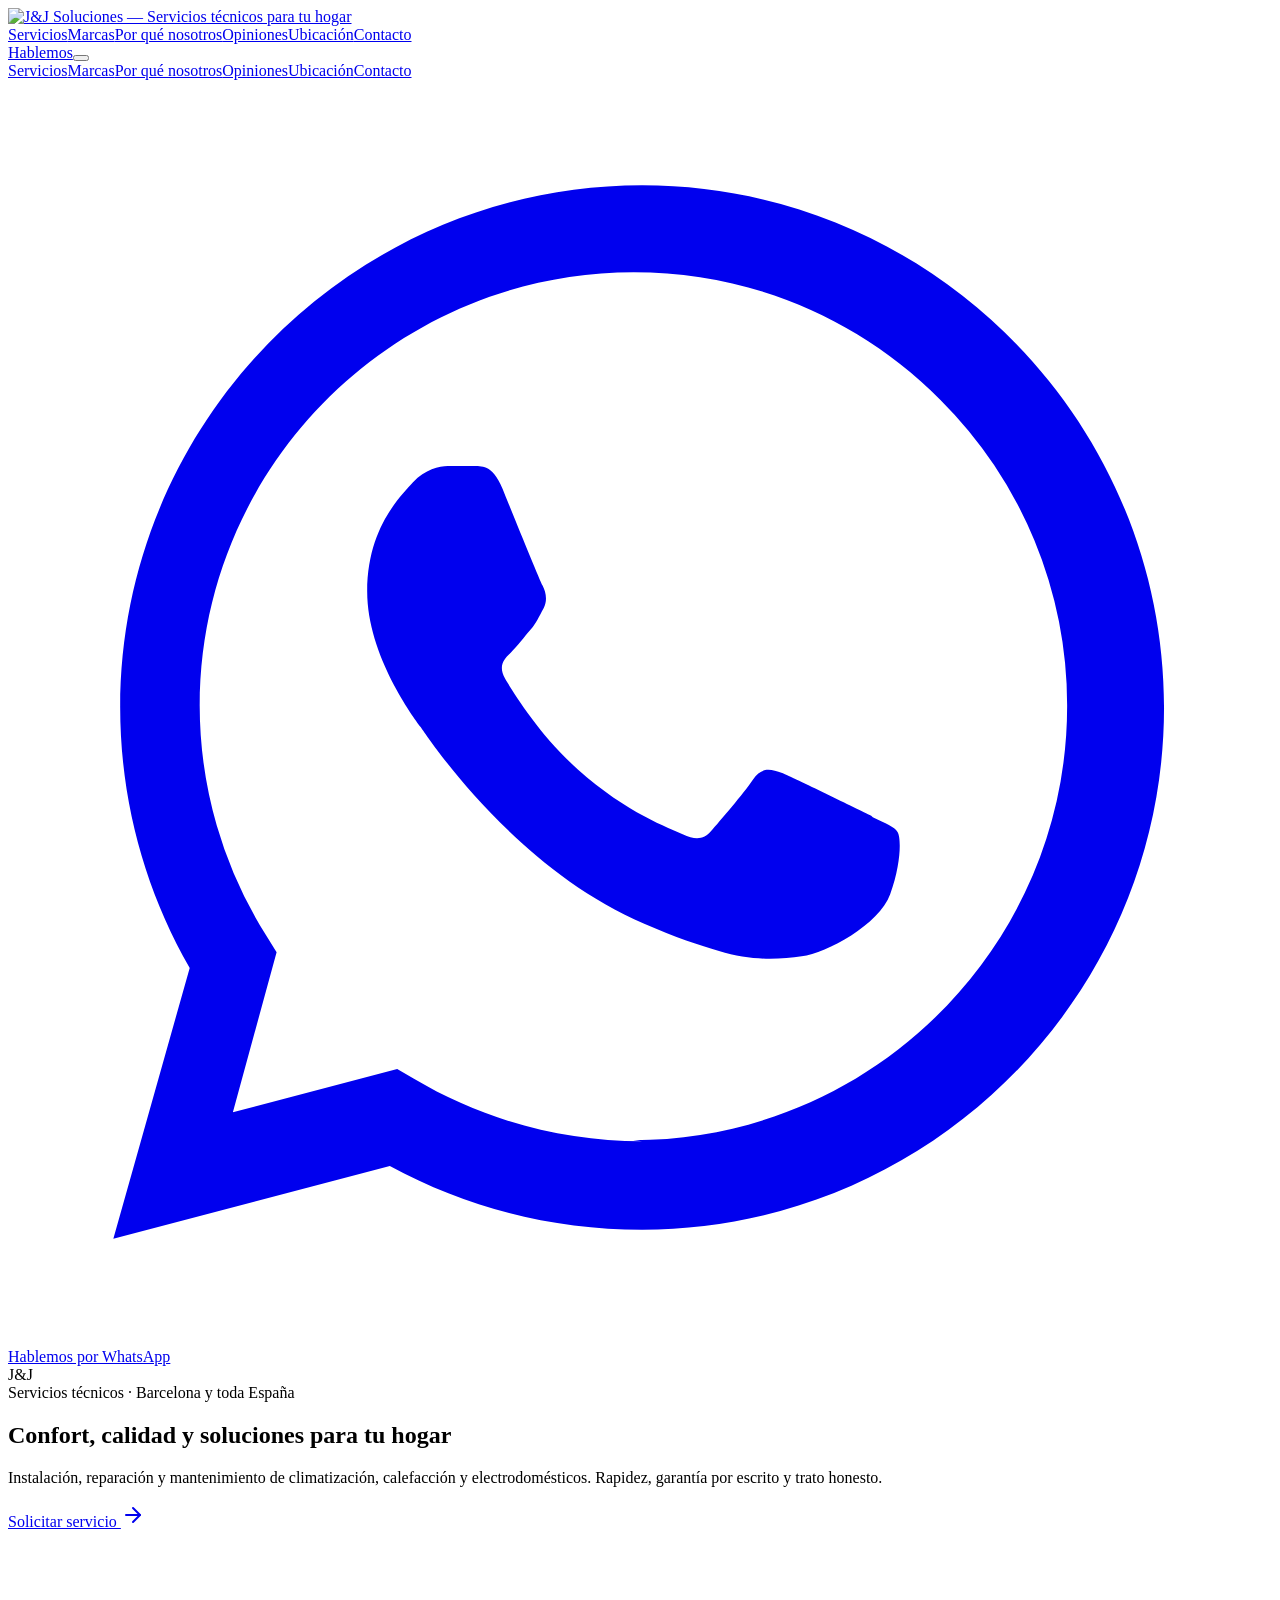
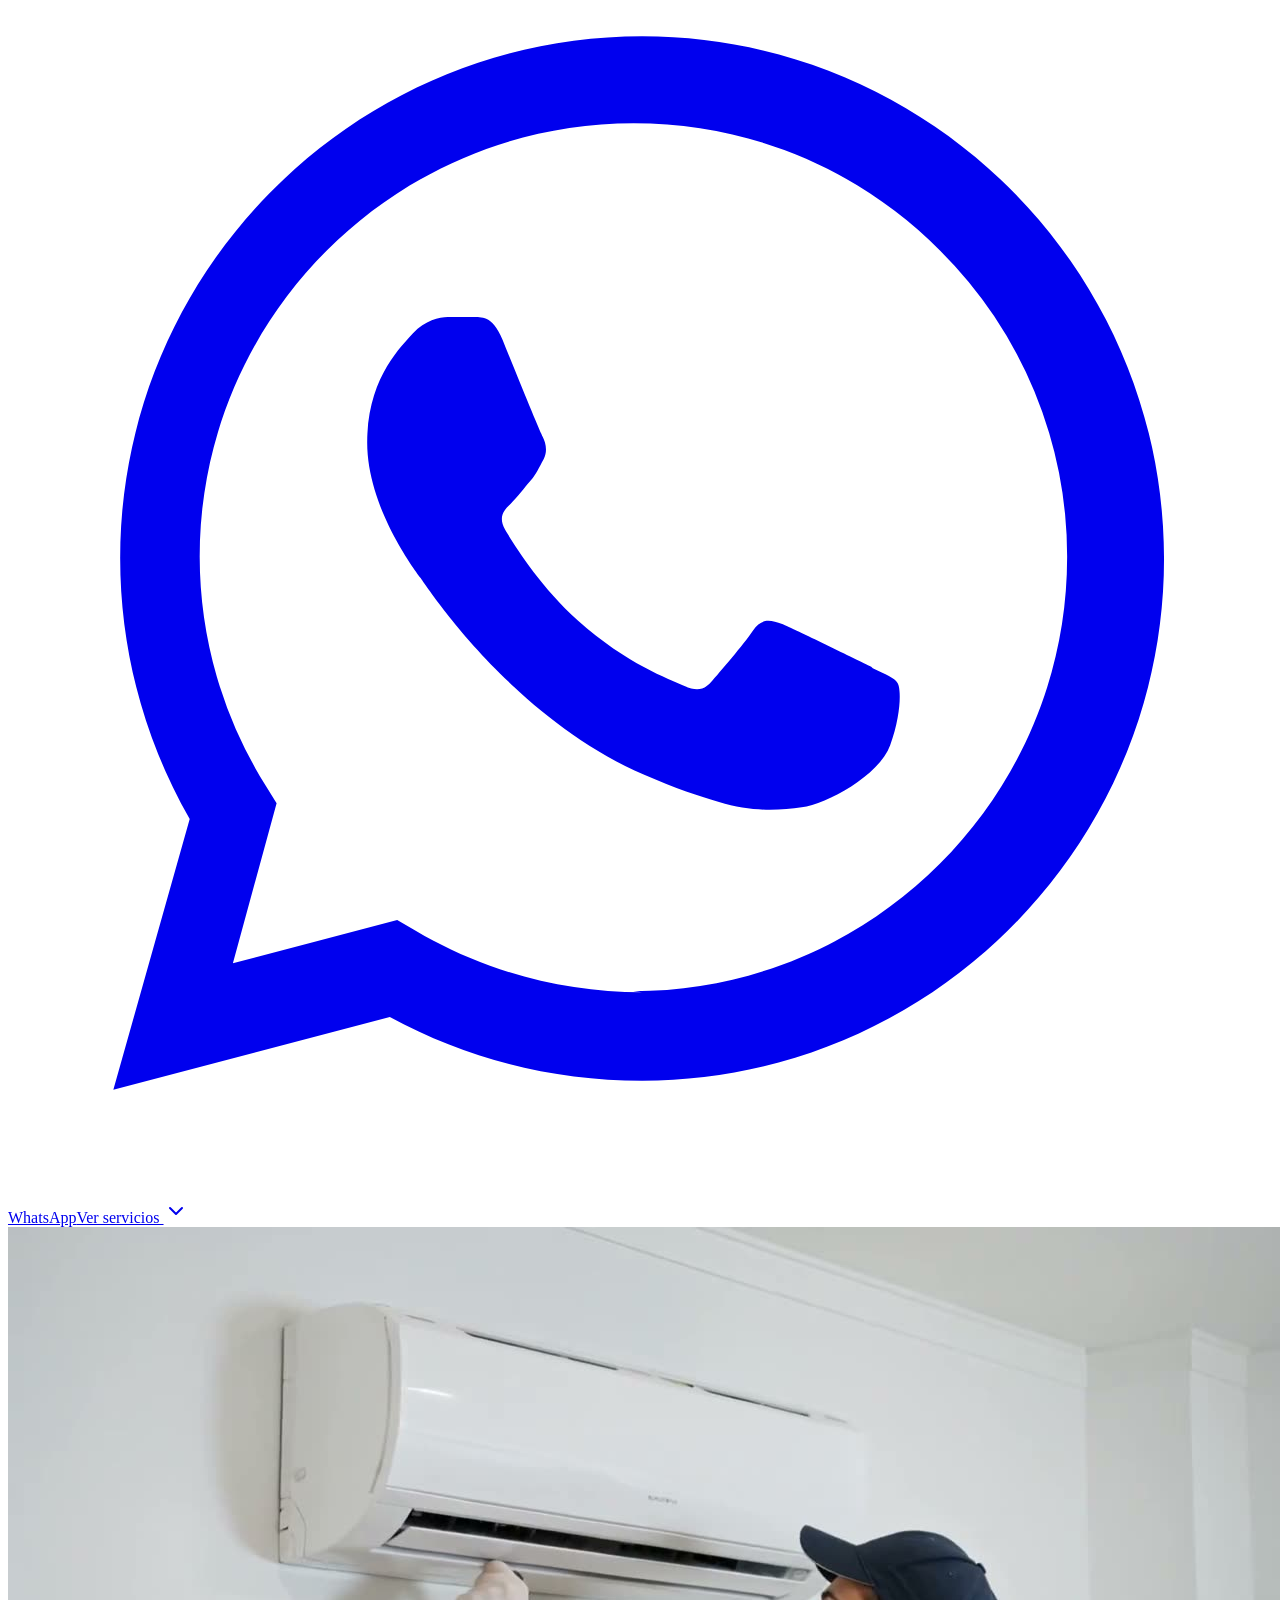
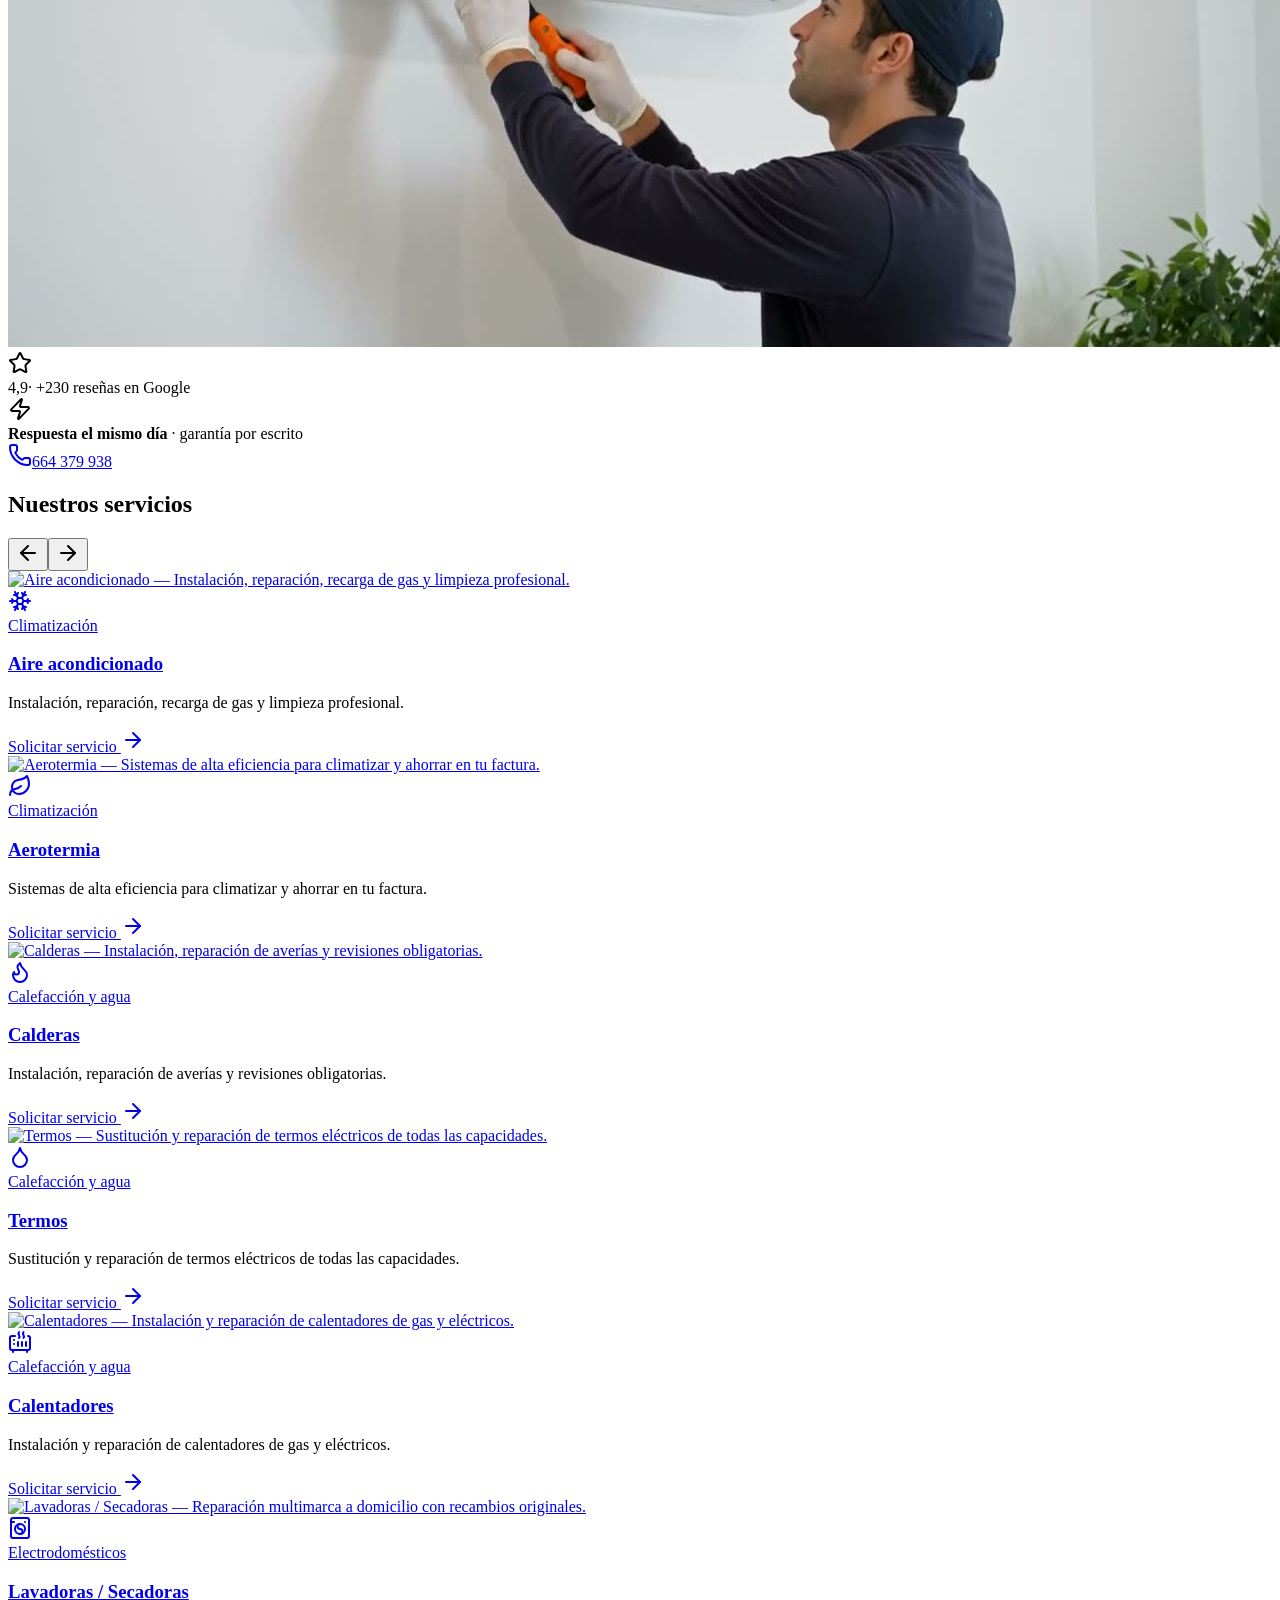
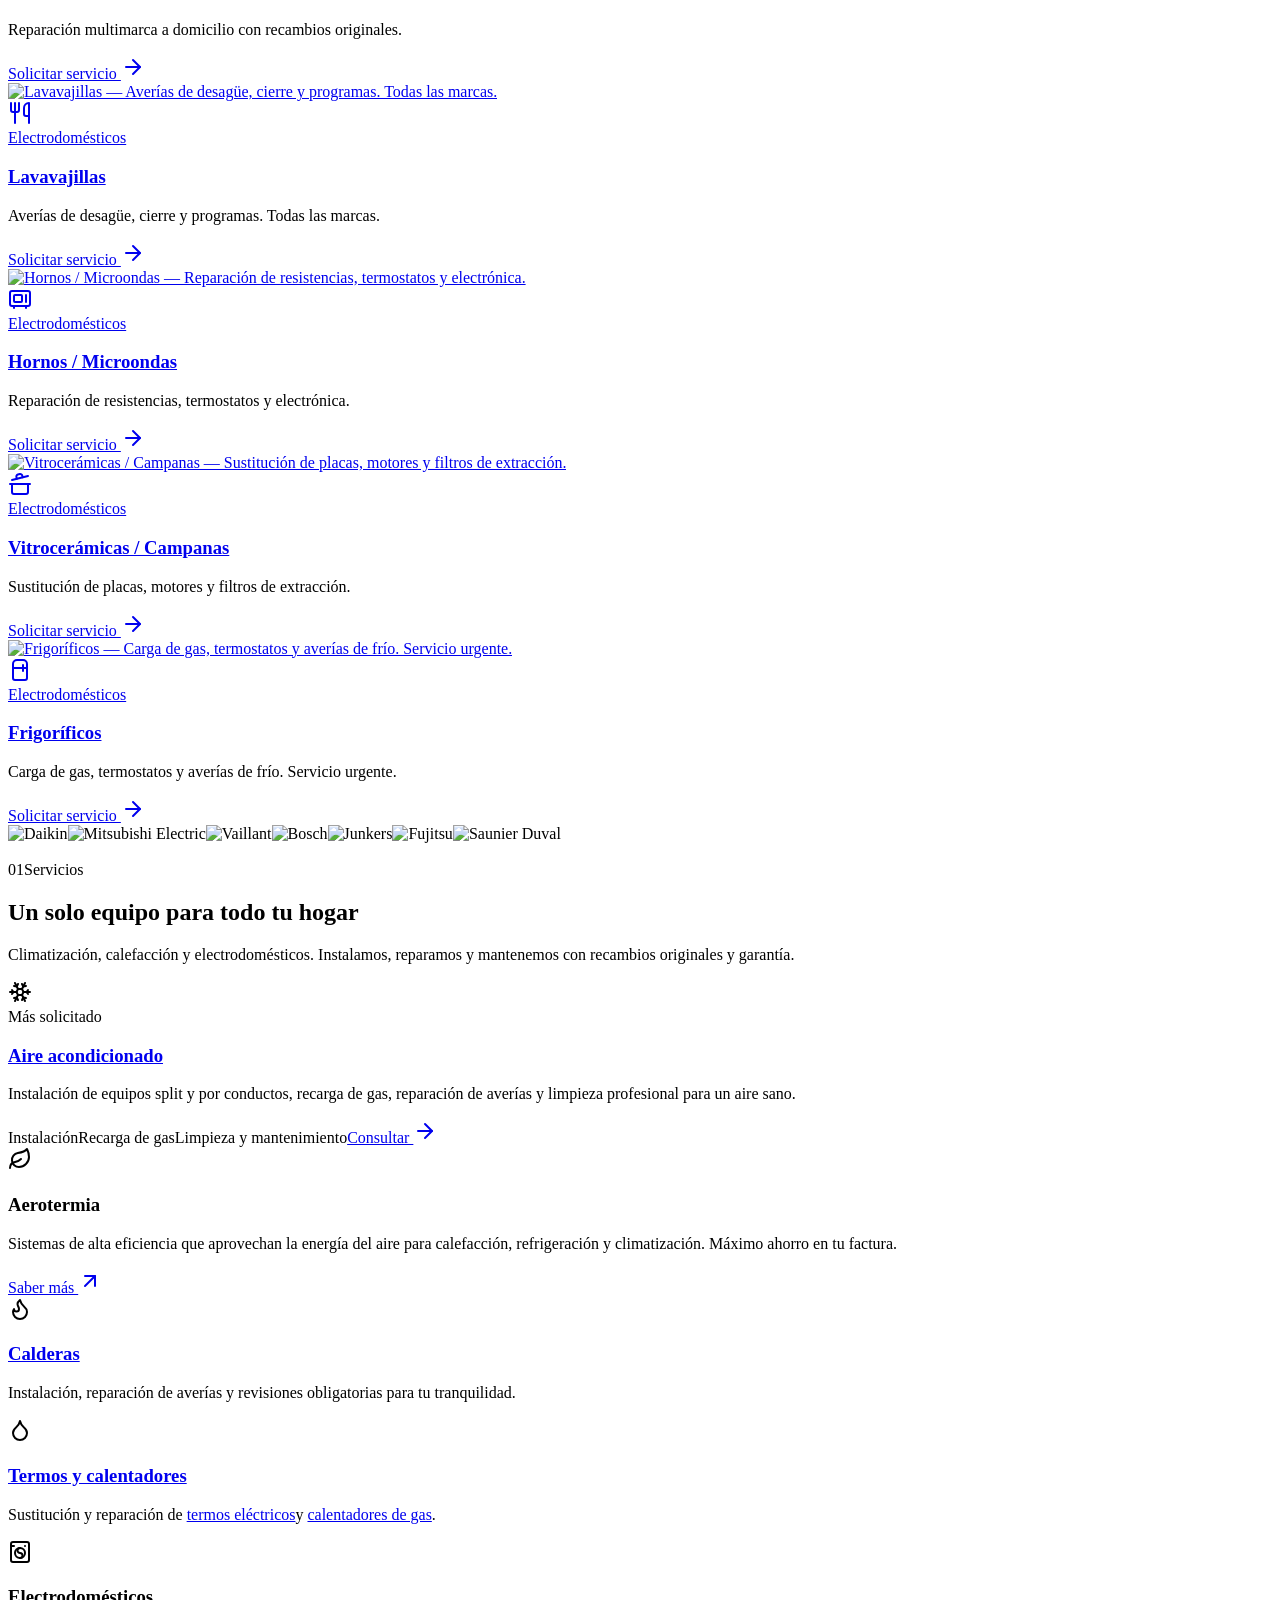
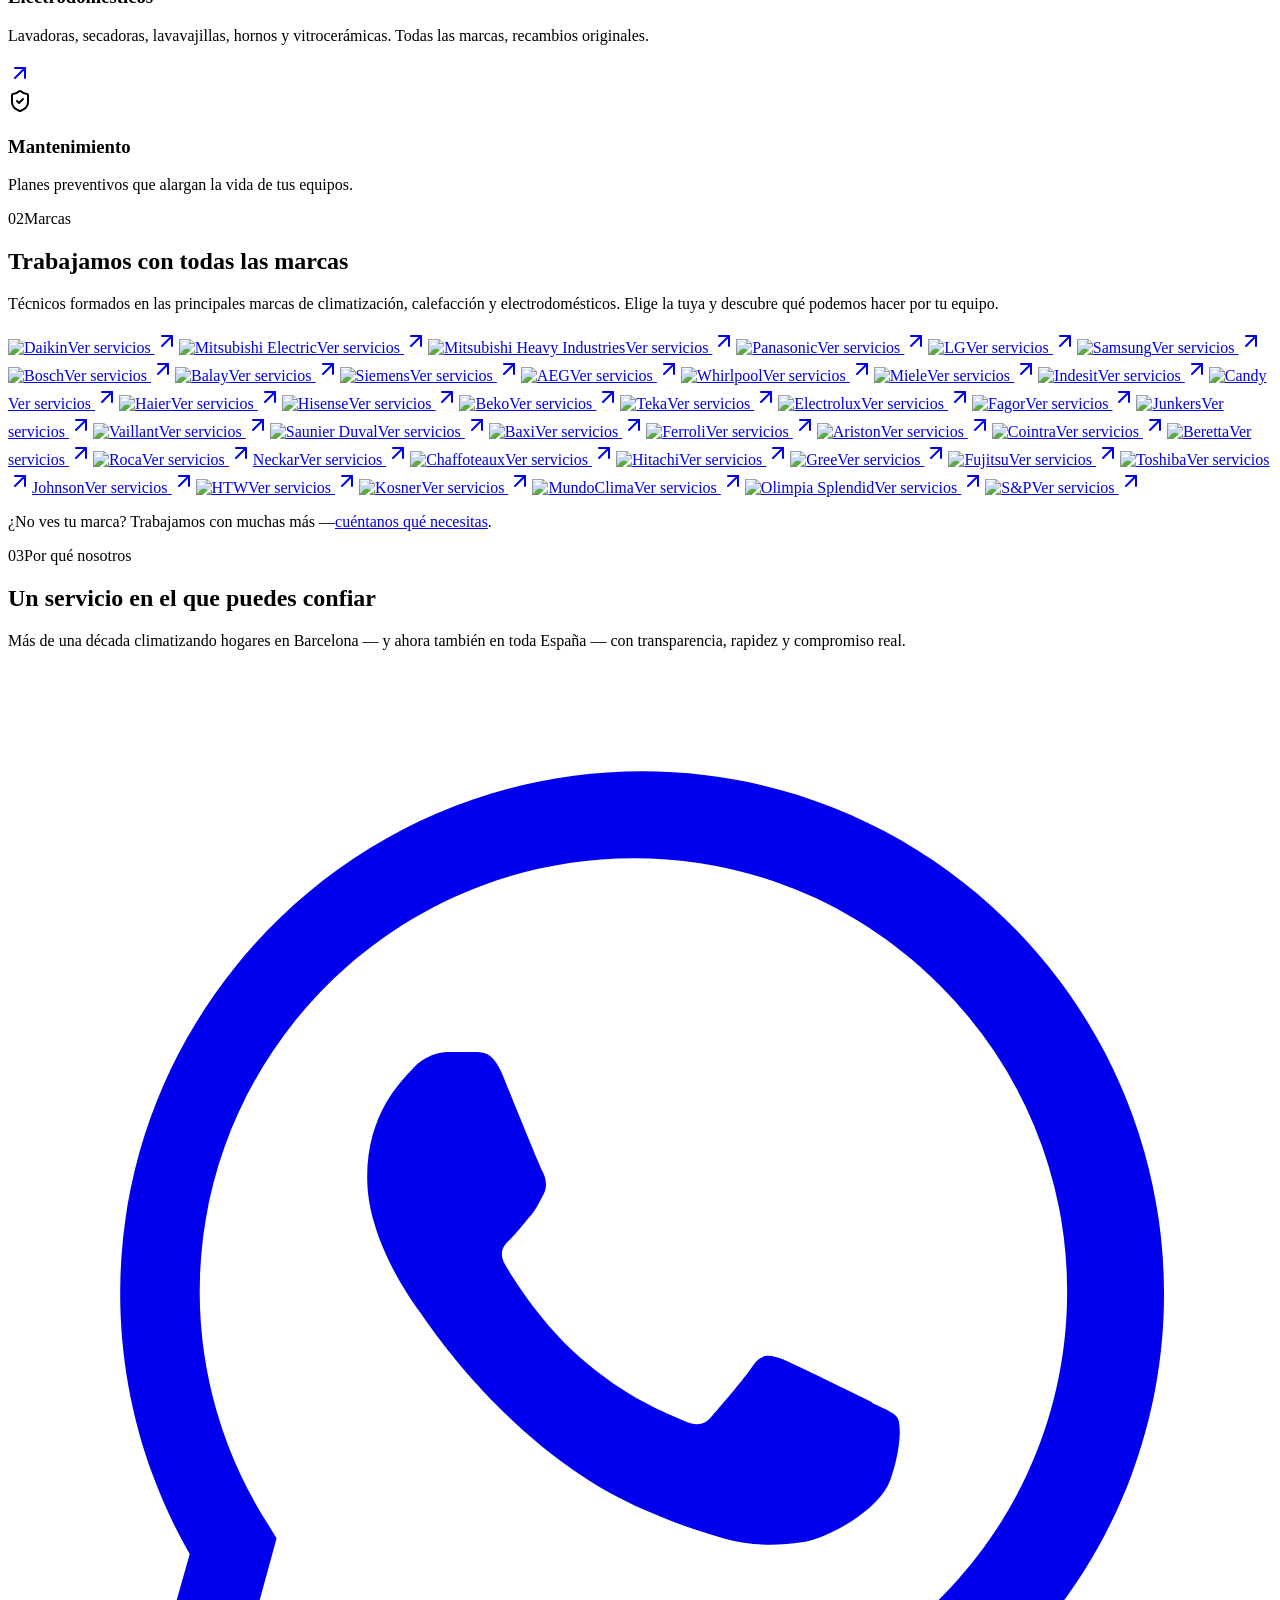
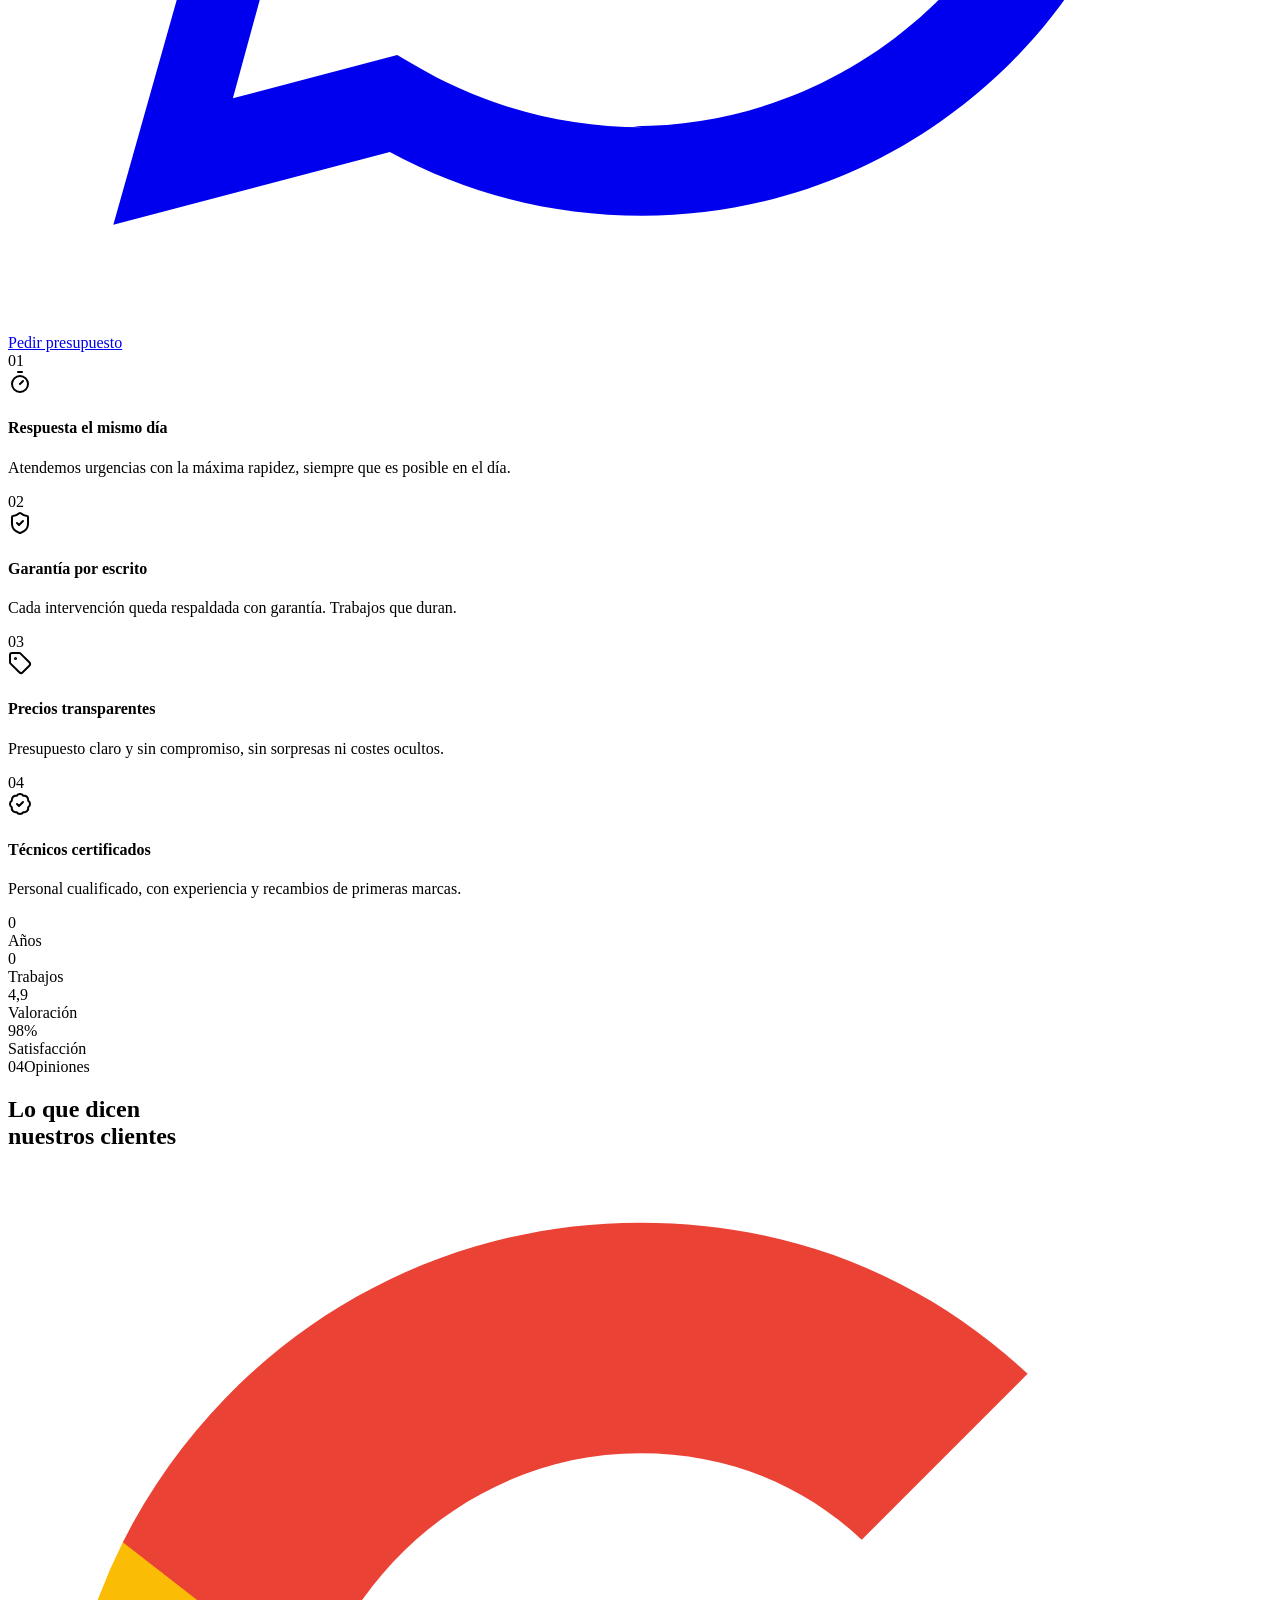
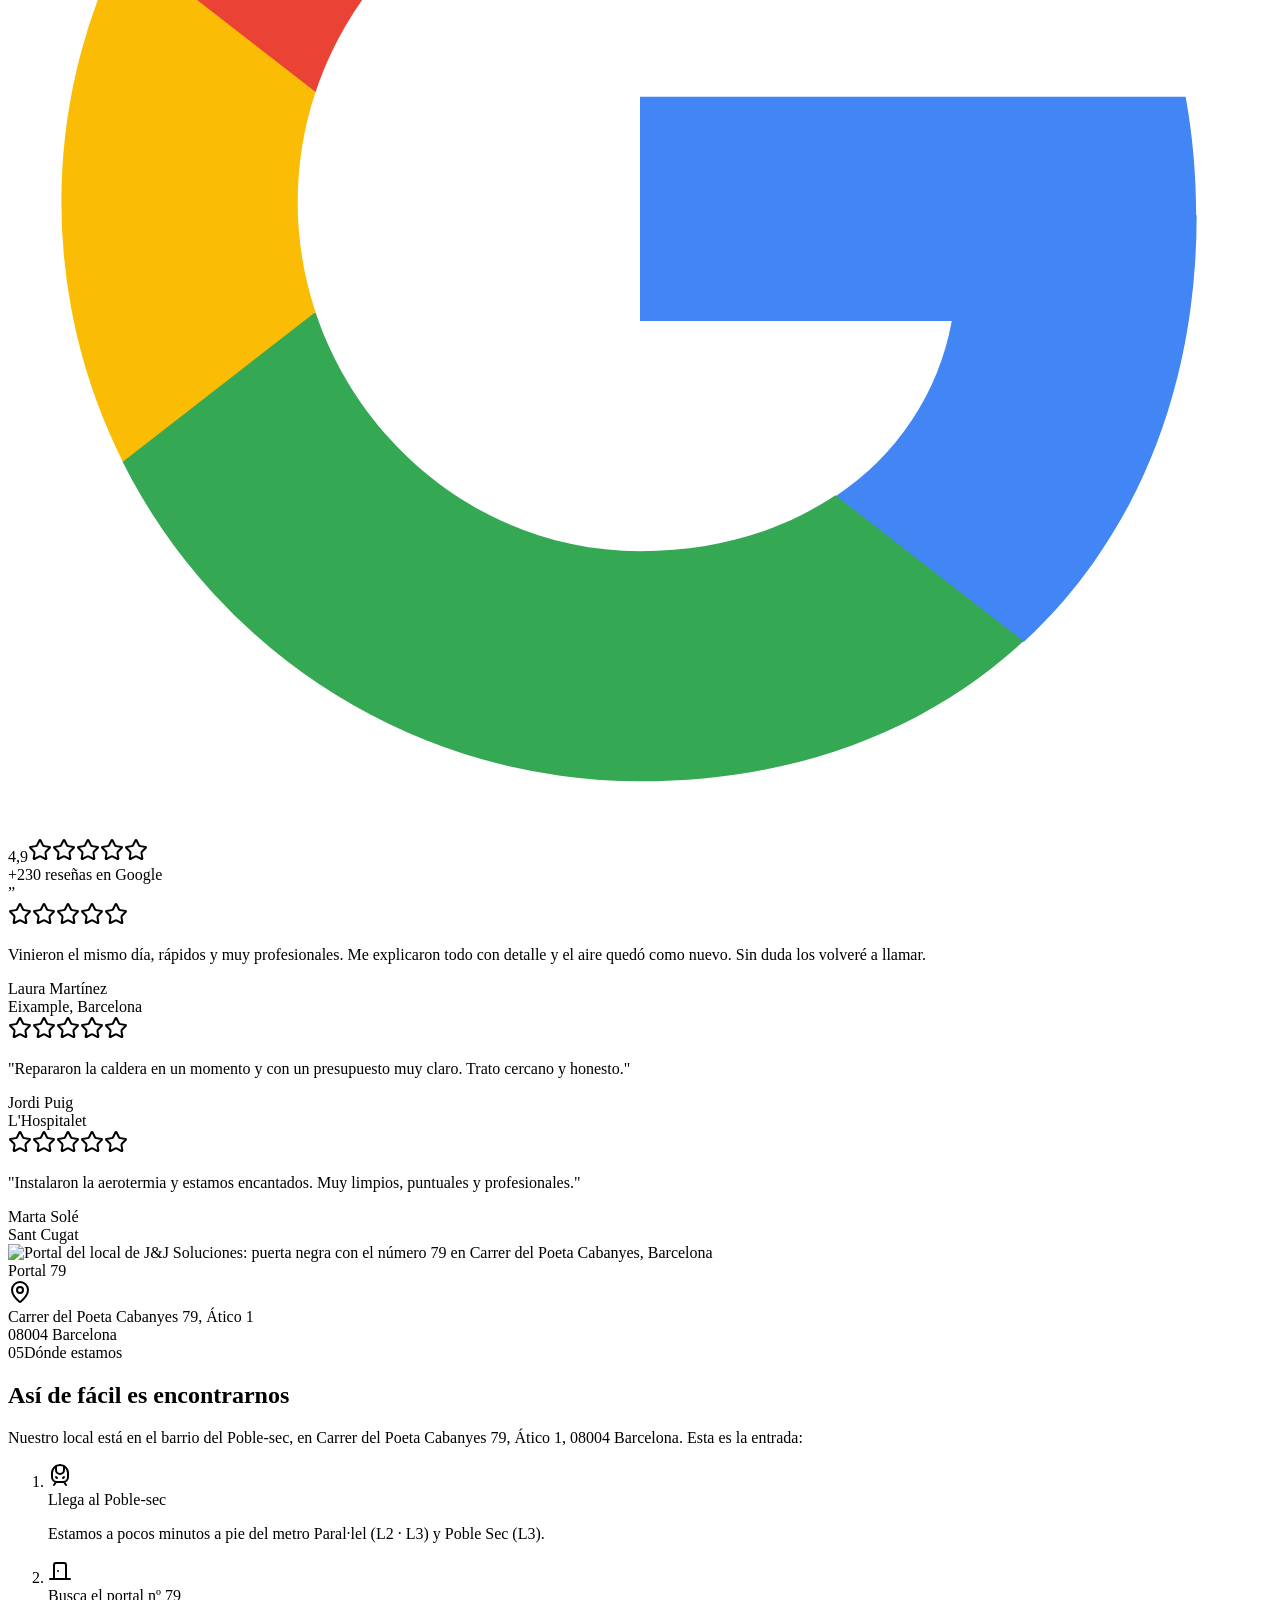
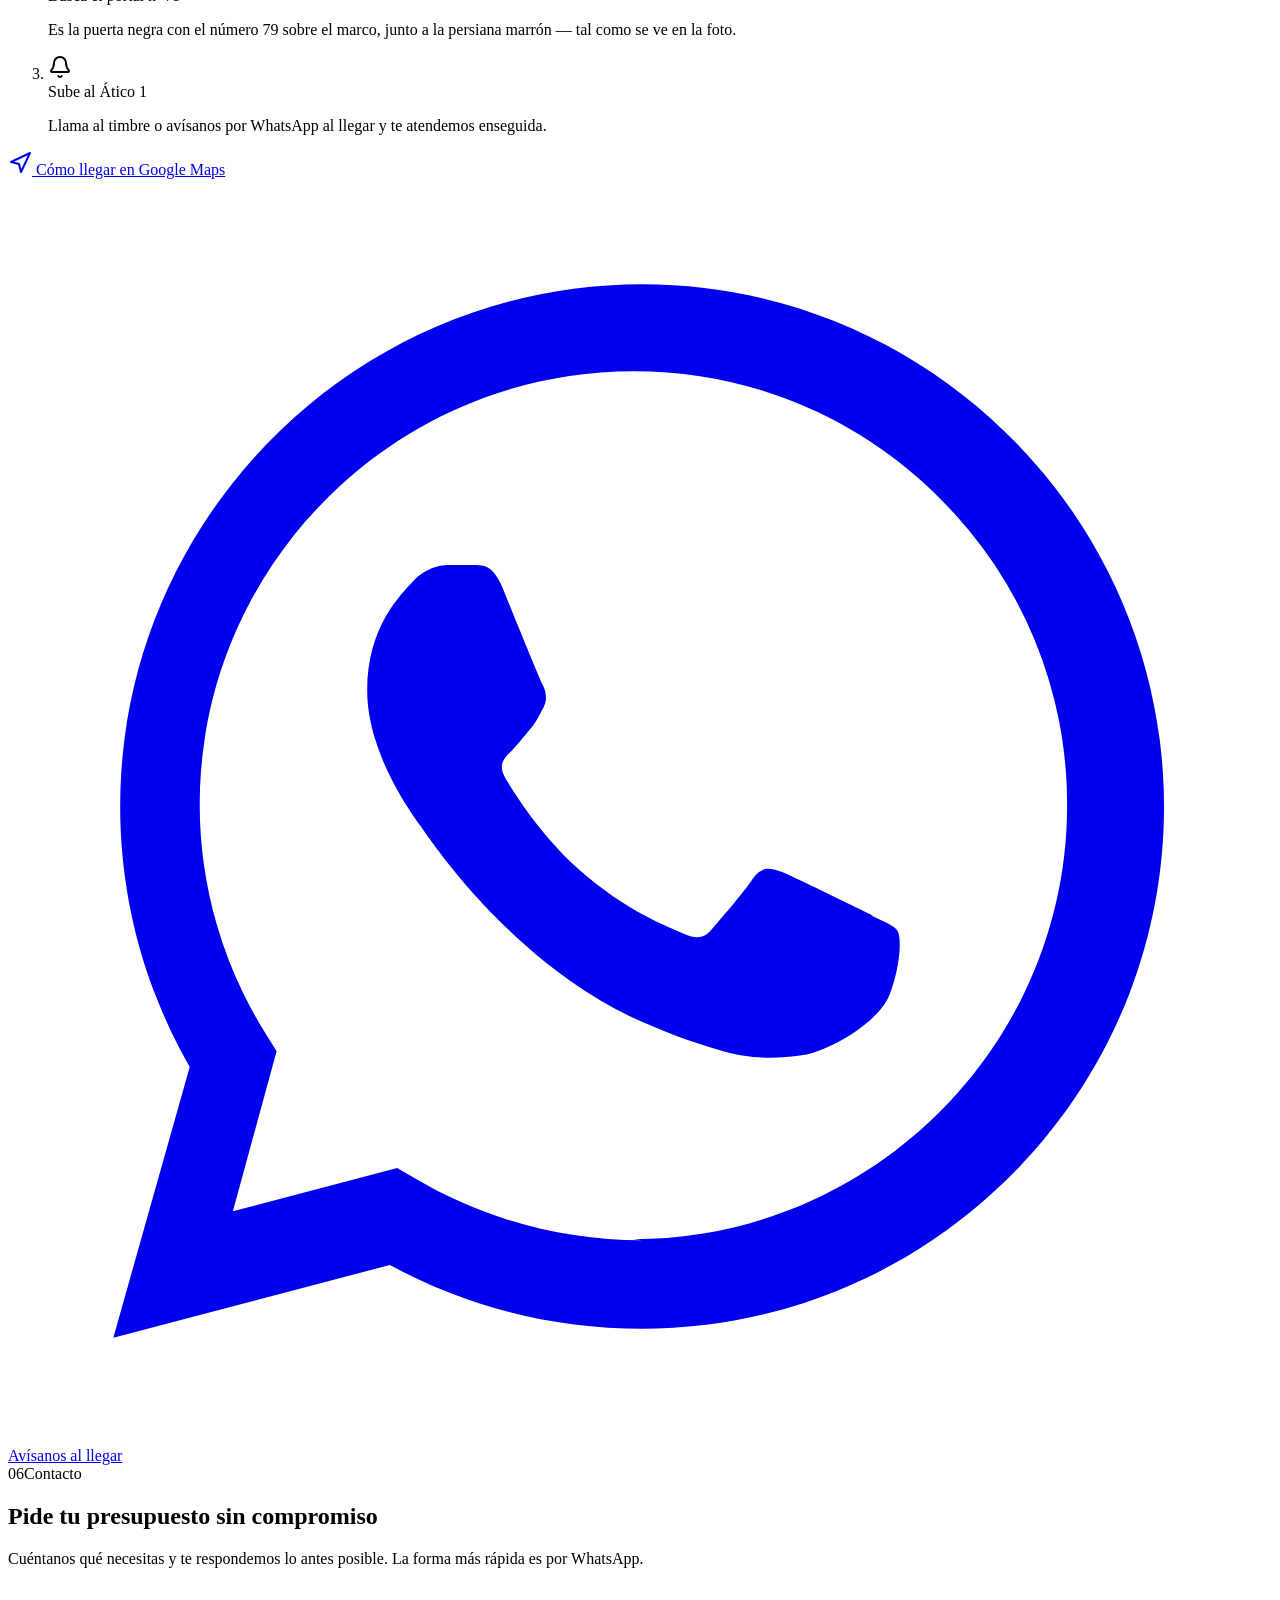
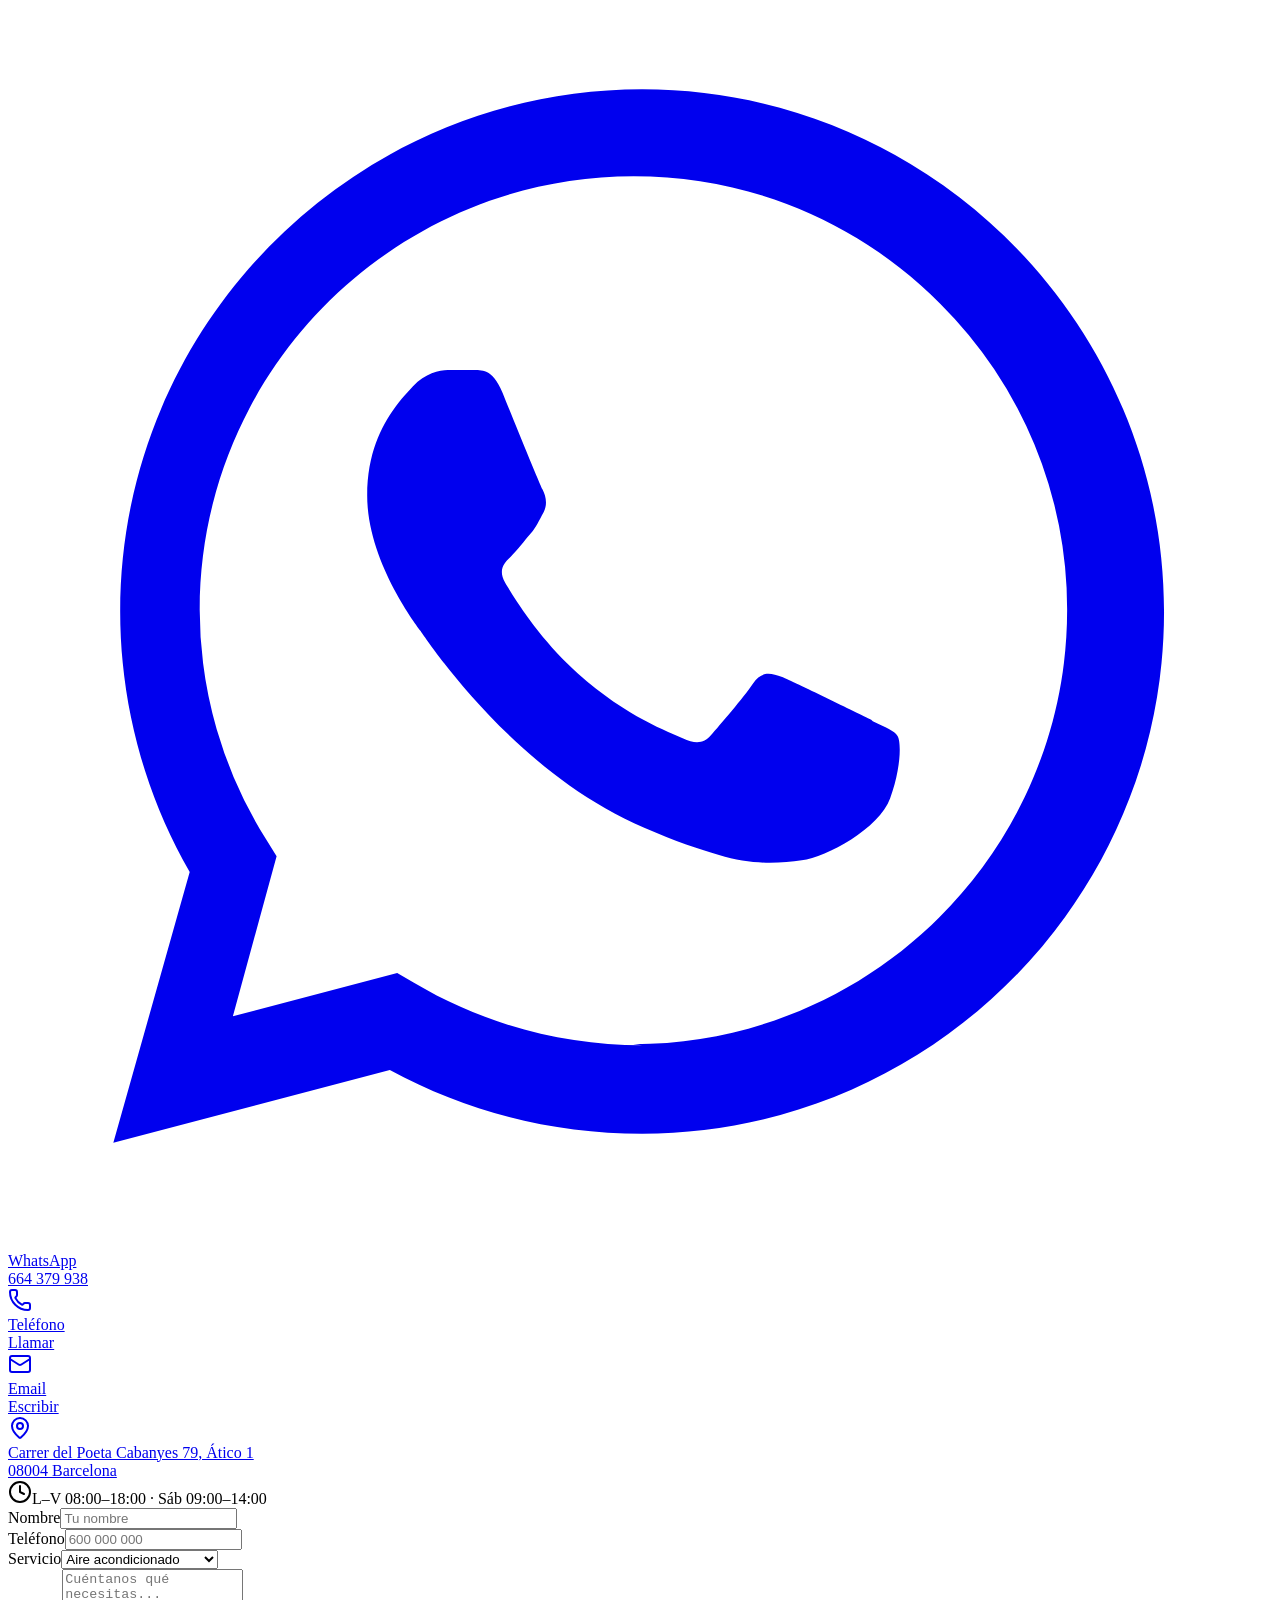
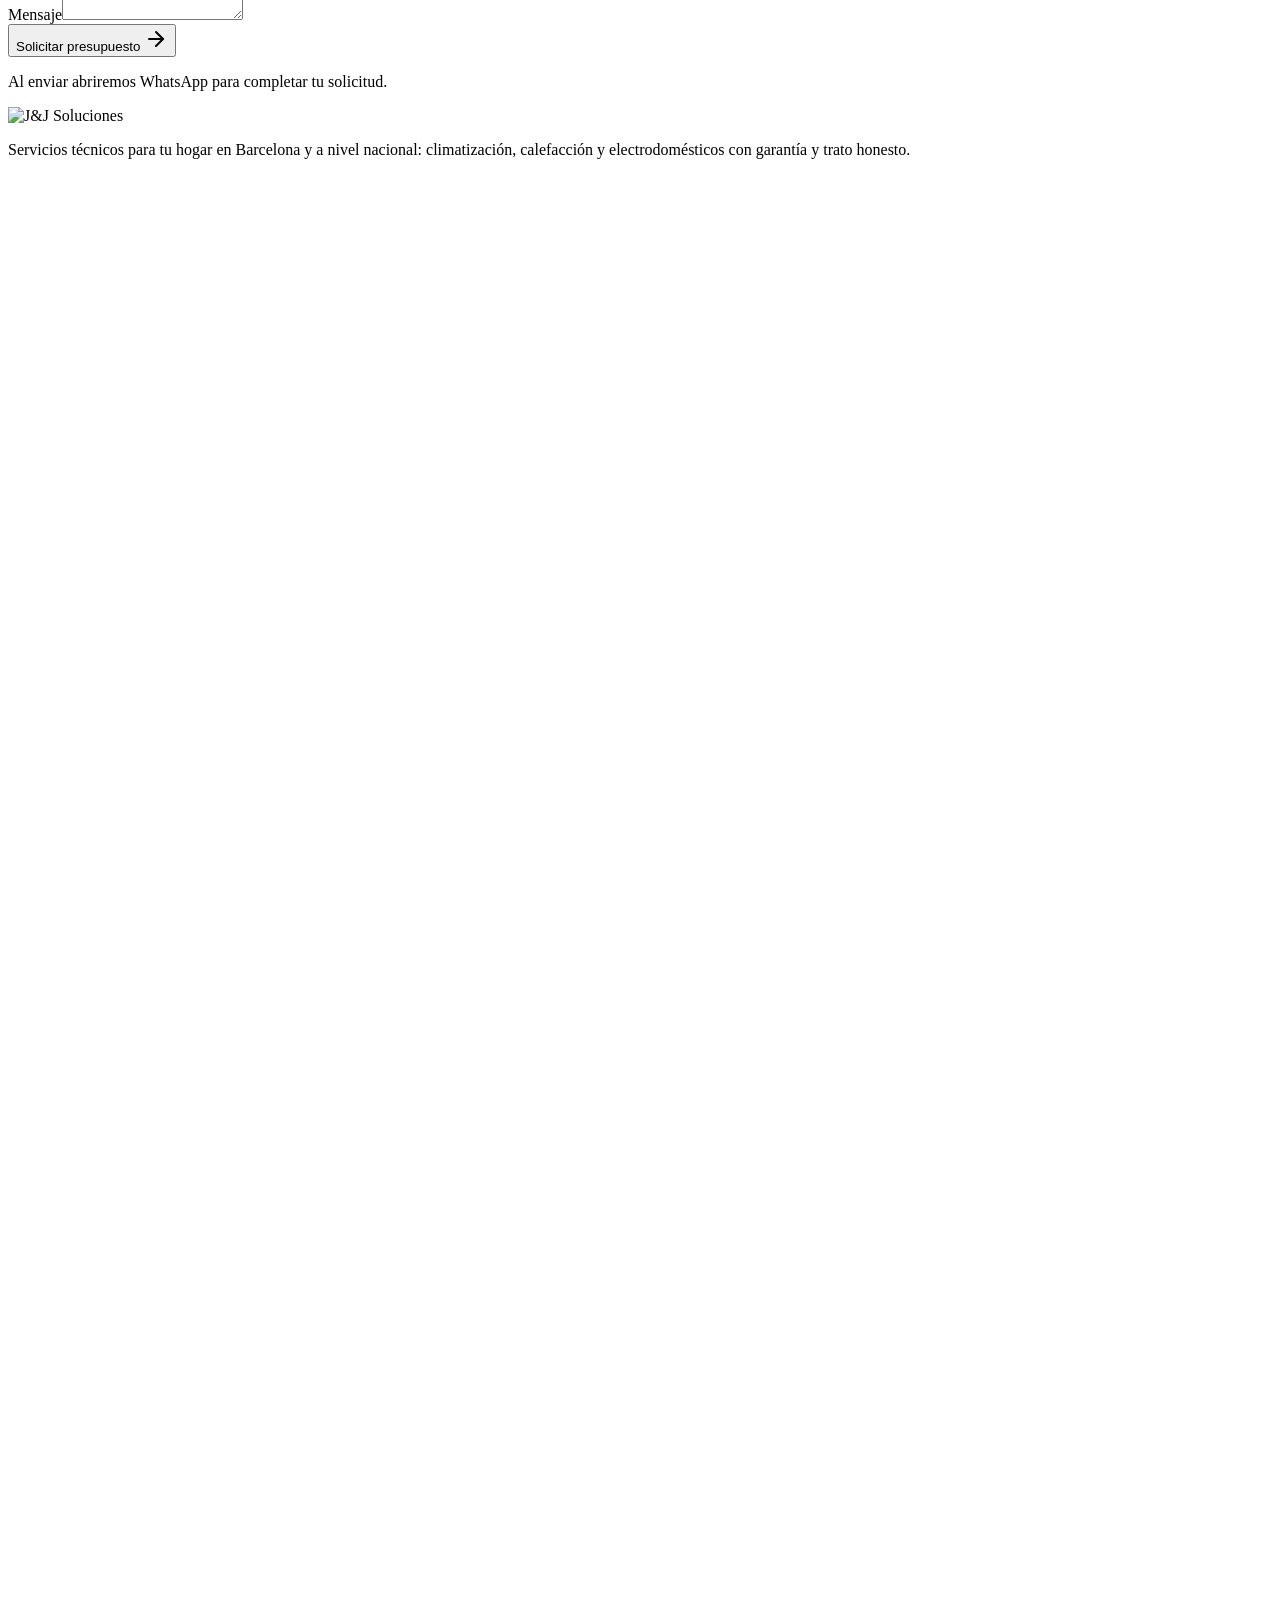
==== commit 3e7c53f1: "Preview: menú móvil estilo navy con CTA WhatsApp Co-Authored-By: Claude Fable 5 <noreply@anthropic.c" ====
--- a/index.html
+++ b/index.html
@@ -1,2 +1,2 @@
-<!DOCTYPE html><html lang="es"><head><meta charset="utf-8"><meta name="viewport" content="width=device-width, initial-scale=1"><title>J&amp;J Soluciones | Servicios técnicos en Barcelona y toda España</title><meta name="description" content="Instalación, reparación y mantenimiento de aire acondicionado, aerotermia, calderas y electrodomésticos. Servicio en Barcelona y a nivel nacional, con garantía por escrito."><link rel="canonical" href="https://jjsoluciones.es/jj-soluciones-preview/"><meta property="og:title" content="J&amp;J Soluciones | Servicios técnicos en Barcelona y toda España"><meta property="og:description" content="Instalación, reparación y mantenimiento de aire acondicionado, aerotermia, calderas y electrodomésticos. Servicio en Barcelona y a nivel nacional, con garantía por escrito."><meta property="og:type" content="website"><meta property="og:locale" content="es_ES"><meta property="og:url" content="https://jjsoluciones.es/jj-soluciones-preview/"><meta property="og:image" content="https://jjsoluciones.es/uploads/hero-video-poster.jpg"><meta property="og:site_name" content="J&J Soluciones"><meta name="twitter:card" content="summary_large_image"><meta name="twitter:title" content="J&amp;J Soluciones | Servicios técnicos en Barcelona y toda España"><meta name="twitter:description" content="Instalación, reparación y mantenimiento de aire acondicionado, aerotermia, calderas y electrodomésticos. Servicio en Barcelona y a nivel nacional, con garantía por escrito."><meta name="twitter:image" content="https://jjsoluciones.es/uploads/hero-video-poster.jpg"><link rel="sitemap" href="/jj-soluciones-preview/sitemap-index.xml"><link rel="icon" type="image/svg+xml" href="/jj-soluciones-preview/favicon.svg"><link rel="preconnect" href="https://fonts.googleapis.com"><link rel="preconnect" href="https://fonts.gstatic.com" crossorigin><link href="https://fonts.googleapis.com/css2?family=Space+Grotesk:wght@400;500;600;700&family=Inter:wght@400;500;600;700&display=swap" rel="stylesheet"><script type="application/ld+json">{"@context":"https://schema.org","@type":"LocalBusiness","@id":"https://jjsoluciones.es/#business","name":"J&J Soluciones","description":"Instalación, reparación y mantenimiento de climatización, calefacción y electrodomésticos en Barcelona y a nivel nacional.","url":"https://jjsoluciones.es","telephone":"+34664379938","email":"jjsoluciones.es@gmail.com","image":"https://jjsoluciones.es/uploads/hero-video-poster.jpg","logo":"https://jjsoluciones.es/uploads/jj-logo-transparent.png","address":{"@type":"PostalAddress","streetAddress":"Carrer del Poeta Cabanyes 79, Ático 1","postalCode":"08004","addressLocality":"Barcelona","addressCountry":"ES"},"geo":{"@type":"GeoCoordinates","latitude":41.3723,"longitude":2.1637},"hasMap":"https://maps.app.goo.gl/sp2Af3P4Awuc7fnr5","openingHoursSpecification":[{"@type":"OpeningHoursSpecification","dayOfWeek":["Monday","Tuesday","Wednesday","Thursday","Friday"],"opens":"08:00","closes":"18:00"},{"@type":"OpeningHoursSpecification","dayOfWeek":"Saturday","opens":"09:00","closes":"14:00"}],"areaServed":[{"@type":"City","name":"Barcelona"},{"@type":"Country","name":"España"}],"hasOfferCatalog":{"@type":"OfferCatalog","name":"Servicios técnicos para el hogar","itemListElement":[{"@type":"Offer","itemOffered":{"@type":"Service","name":"Aire acondicionado","url":"https://jjsoluciones.es/servicios/aire-acondicionado/"}},{"@type":"Offer","itemOffered":{"@type":"Service","name":"Aerotermia","url":"https://jjsoluciones.es/servicios/aerotermia/"}},{"@type":"Offer","itemOffered":{"@type":"Service","name":"Calderas","url":"https://jjsoluciones.es/servicios/calderas/"}},{"@type":"Offer","itemOffered":{"@type":"Service","name":"Termos","url":"https://jjsoluciones.es/servicios/termos/"}},{"@type":"Offer","itemOffered":{"@type":"Service","name":"Calentadores","url":"https://jjsoluciones.es/servicios/calentadores/"}},{"@type":"Offer","itemOffered":{"@type":"Service","name":"Lavadoras / Secadoras","url":"https://jjsoluciones.es/servicios/lavadoras-secadoras/"}},{"@type":"Offer","itemOffered":{"@type":"Service","name":"Lavavajillas","url":"https://jjsoluciones.es/servicios/lavavajillas/"}},{"@type":"Offer","itemOffered":{"@type":"Service","name":"Hornos / Microondas","url":"https://jjsoluciones.es/servicios/hornos-microondas/"}},{"@type":"Offer","itemOffered":{"@type":"Service","name":"Vitrocerámicas / Campanas","url":"https://jjsoluciones.es/servicios/vitroceramicas-campanas/"}},{"@type":"Offer","itemOffered":{"@type":"Service","name":"Frigoríficos","url":"https://jjsoluciones.es/servicios/frigorificos/"}}]}}</script><link rel="stylesheet" href="/jj-soluciones-preview/_astro/FloatingWhatsAppButton.CSOZDuOj.css"></head><body><div class="page-wrap"><header class="jj-nav"><div id="jj-navpill" class="jj-navpill"><a href="/jj-soluciones-preview/" class="jj-nav-logo" aria-label="J&J Soluciones — inicio"><img src="/jj-soluciones-preview/uploads/jj-logo-transparent.png" alt="J&J Soluciones — Servicios técnicos para tu hogar" width="939" height="245"></a><nav class="jj-navlinks" aria-label="Navegación principal"><a href="/jj-soluciones-preview/nuestros-servicios/" class="jj-navlink">Servicios</a><a href="/jj-soluciones-preview/servicios/" class="jj-navlink">Marcas</a><a href="/jj-soluciones-preview/#porque" class="jj-navlink">Por qué nosotros</a><a href="/jj-soluciones-preview/#opiniones" class="jj-navlink">Opiniones</a><a href="/jj-soluciones-preview/#ubicacion" class="jj-navlink">Ubicación</a><a href="/jj-soluciones-preview/#contacto" class="jj-navlink">Contacto</a></nav><a href="https://wa.me/34664379938?text=Hola%2C%20me%20gustar%C3%ADa%20solicitar%20un%20presupuesto%20sin%20compromiso." target="_blank" rel="noopener" class="jj-nav-cta" aria-label="Hablar por WhatsApp"><span class="dot"></span><span class="jj-nav-cta-text">Hablemos</span></a><button type="button" id="jj-nav-toggle" class="jj-nav-toggle" aria-expanded="false" aria-controls="jj-mobile-menu" aria-label="Abrir menú"><span></span><span></span><span></span></button></div><nav id="jj-mobile-menu" class="jj-mobile-menu" aria-label="Navegación móvil"><a href="/jj-soluciones-preview/nuestros-servicios/" class="jj-mobile-link">Servicios</a><a href="/jj-soluciones-preview/servicios/" class="jj-mobile-link">Marcas</a><a href="/jj-soluciones-preview/#porque" class="jj-mobile-link">Por qué nosotros</a><a href="/jj-soluciones-preview/#opiniones" class="jj-mobile-link">Opiniones</a><a href="/jj-soluciones-preview/#ubicacion" class="jj-mobile-link">Ubicación</a><a href="/jj-soluciones-preview/#contacto" class="jj-mobile-link">Contacto</a></nav></header><section id="inicio" class="jj-hero"><div class="jj-hero-glow" aria-hidden="true"></div><div class="jj-disp jj-hero-watermark" aria-hidden="true">J&amp;J</div><div class="jj-hero-top"><div class="jj-hero-copy"><div data-reveal class="jj-hero-badge"><span class="dot"></span><span class="place">Servicios técnicos · Barcelona y toda España</span></div><h1 class="jj-disp jj-hero-title" data-reveal data-delay="60">Confort, calidad y <span class="accent">soluciones</span> para tu hogar</h1><p class="jj-hero-sub" data-reveal data-delay="120">Instalación, reparación y mantenimiento de climatización, calefacción y electrodomésticos. Rapidez, garantía por escrito y trato honesto.</p><div class="jj-hero-ctas" data-reveal data-delay="180"><a href="/jj-soluciones-preview/servicios/" class="jj-btn-primary">Solicitar servicio <svg xmlns="http://www.w3.org/2000/svg" stroke-width="2" width="24" height="24" stroke="currentColor" stroke-linecap="round" stroke-linejoin="round" fill="none" viewBox="0 0 24 24" class="lucide lucide-arrow-right"><path d="M5 12h14"></path><path d="m12 5 7 7-7 7"></path></svg></a><a href="https://wa.me/34664379938?text=Hola%2C%20me%20gustar%C3%ADa%20solicitar%20un%20presupuesto%20sin%20compromiso." target="_blank" rel="noopener" class="jj-btn-wa"><svg viewBox="0 0 24 24" fill="currentColor" aria-hidden="true"><path d="M12.04 2C6.58 2 2.13 6.45 2.13 11.91c0 1.75.46 3.45 1.32 4.95L2 22l5.25-1.38c1.45.79 3.08 1.21 4.79 1.21 5.46 0 9.91-4.45 9.91-9.91C21.95 6.45 17.5 2 12.04 2m0 18.15c-1.53 0-3.03-.41-4.34-1.19l-.31-.18-3.12.82.83-3.04-.2-.32a8.2 8.2 0 0 1-1.26-4.36c0-4.54 3.7-8.23 8.24-8.23 2.2 0 4.27.86 5.82 2.42a8.18 8.18 0 0 1 2.41 5.82c0 4.54-3.7 8.24-8.24 8.24m4.52-6.16c-.25-.12-1.47-.72-1.69-.81-.23-.08-.39-.12-.56.13-.16.24-.64.8-.79.97-.14.16-.29.18-.54.06-.25-.12-1.05-.39-1.99-1.23-.74-.66-1.23-1.47-1.38-1.72-.14-.25-.02-.38.11-.5.11-.11.25-.29.37-.43.12-.14.16-.25.25-.41.08-.16.04-.31-.02-.43-.06-.12-.56-1.34-.76-1.84-.2-.48-.41-.42-.56-.43h-.48c-.16 0-.43.06-.66.31-.22.25-.87.85-.87 2.07 0 1.22.89 2.4 1.01 2.57.12.16 1.75 2.67 4.25 3.74.59.26 1.06.41 1.42.52.6.19 1.14.16 1.57.1.48-.07 1.47-.6 1.68-1.18.21-.58.21-1.07.14-1.18-.06-.1-.22-.16-.47-.28"></path></svg>WhatsApp</a><a href="#servicios" class="jj-hero-svclink">Ver servicios <svg xmlns="http://www.w3.org/2000/svg" stroke-width="2" width="24" height="24" stroke="currentColor" stroke-linecap="round" stroke-linejoin="round" fill="none" viewBox="0 0 24 24" class="lucide lucide-chevron-down"><path d="m6 9 6 6 6-6"></path></svg></a></div></div><div class="jj-hero-media" data-reveal data-delay="140"><div class="jj-hero-video-frame"><video class="jj-hero-video" autoplay muted loop playsinline preload="metadata" poster="/uploads/hero-video-poster.jpg" width="1280" height="720" aria-label="Técnico de J&J Soluciones instalando y reparando aire acondicionado, calderas y electrodomésticos en hogares"><source src="/jj-soluciones-preview/uploads/hero-promo.mp4" type="video/mp4"></video></div><div class="jj-hero-tiles"><div class="jj-tile"><svg xmlns="http://www.w3.org/2000/svg" stroke-width="2" width="24" height="24" stroke="currentColor" stroke-linecap="round" stroke-linejoin="round" fill="none" viewBox="0 0 24 24" class="lucide lucide-star ic-star"><path d="M11.525 2.295a.53.53 0 0 1 .95 0l2.31 4.679a2.123 2.123 0 0 0 1.595 1.16l5.166.756a.53.53 0 0 1 .294.904l-3.736 3.638a2.123 2.123 0 0 0-.611 1.878l.882 5.14a.53.53 0 0 1-.771.56l-4.618-2.428a2.122 2.122 0 0 0-1.973 0L6.396 21.01a.53.53 0 0 1-.77-.56l.881-5.139a2.122 2.122 0 0 0-.611-1.879L2.16 9.795a.53.53 0 0 1 .294-.906l5.165-.755a2.122 2.122 0 0 0 1.597-1.16z"></path></svg><div><span class="jj-disp big">4,9</span><span class="muted">· +230 reseñas en Google</span></div></div><div class="jj-tile"><svg xmlns="http://www.w3.org/2000/svg" stroke-width="2" width="24" height="24" stroke="currentColor" stroke-linecap="round" stroke-linejoin="round" fill="none" viewBox="0 0 24 24" class="lucide lucide-zap ic-zap"><path d="M4 14a1 1 0 0 1-.78-1.63l9.9-10.2a.5.5 0 0 1 .86.46l-1.92 6.02A1 1 0 0 0 13 10h7a1 1 0 0 1 .78 1.63l-9.9 10.2a.5.5 0 0 1-.86-.46l1.92-6.02A1 1 0 0 0 11 14z"></path></svg><div class="small"><strong>Respuesta el mismo día</strong> · garantía por escrito</div></div><a href="tel:664379938" class="jj-tile jj-tile-link"><svg xmlns="http://www.w3.org/2000/svg" stroke-width="2" width="24" height="24" stroke="currentColor" stroke-linecap="round" stroke-linejoin="round" fill="none" viewBox="0 0 24 24" class="lucide lucide-phone ic-phone"><path d="M13.832 16.568a1 1 0 0 0 1.213-.303l.355-.465A2 2 0 0 1 17 15h3a2 2 0 0 1 2 2v3a2 2 0 0 1-2 2A18 18 0 0 1 2 4a2 2 0 0 1 2-2h3a2 2 0 0 1 2 2v3a2 2 0 0 1-.8 1.6l-.468.351a1 1 0 0 0-.292 1.233 14 14 0 0 0 6.392 6.384"></path></svg><span class="jj-mono tel">664 379 938</span></a></div></div></div><div class="jj-hero-rail-wrap"><div class="jj-rail-head"><h2 class="jj-disp">Nuestros servicios</h2><div class="jj-rail-nav"><button type="button" class="jj-rail-btn prev" aria-label="Anterior" data-rail-prev><svg xmlns="http://www.w3.org/2000/svg" stroke-width="2" width="24" height="24" stroke="currentColor" stroke-linecap="round" stroke-linejoin="round" fill="none" viewBox="0 0 24 24" class="lucide lucide-arrow-left"><path d="m12 19-7-7 7-7"></path><path d="M19 12H5"></path></svg></button><button type="button" class="jj-rail-btn next" aria-label="Siguiente" data-rail-next><svg xmlns="http://www.w3.org/2000/svg" stroke-width="2" width="24" height="24" stroke="currentColor" stroke-linecap="round" stroke-linejoin="round" fill="none" viewBox="0 0 24 24" class="lucide lucide-arrow-right"><path d="M5 12h14"></path><path d="m12 5 7 7-7 7"></path></svg></button></div></div><div class="jj-rail" data-rail aria-label="Servicios de J&J Soluciones"><article class="jj-svc-card"><a class="jj-svc-visual" href="/jj-soluciones-preview/servicios/aire-acondicionado/" aria-label="Ver el servicio de Aire acondicionado"><img src="/jj-soluciones-preview/uploads/services/aire-acondicionado.jpg" alt="Aire acondicionado — Instalación, reparación, recarga de gas y limpieza profesional." width="800" height="600" loading="lazy"><div class="icon-box"><svg xmlns="http://www.w3.org/2000/svg" stroke-width="2" width="24" height="24" stroke="currentColor" stroke-linecap="round" stroke-linejoin="round" fill="none" viewBox="0 0 24 24" class="lucide lucide-snowflake"><path d="m10 20-1.25-2.5L6 18"></path><path d="M10 4 8.75 6.5 6 6"></path><path d="m14 20 1.25-2.5L18 18"></path><path d="m14 4 1.25 2.5L18 6"></path><path d="m17 21-3-6h-4"></path><path d="m17 3-3 6 1.5 3"></path><path d="M2 12h6.5L10 9"></path><path d="m20 10-1.5 2 1.5 2"></path><path d="M22 12h-6.5L14 15"></path><path d="m4 10 1.5 2L4 14"></path><path d="m7 21 3-6-1.5-3"></path><path d="m7 3 3 6h4"></path></svg></div><span class="cat">Climatización</span></a><div class="jj-svc-body"><h3 class="jj-disp"><a href="/jj-soluciones-preview/servicios/aire-acondicionado/">Aire acondicionado</a></h3><p>Instalación, reparación, recarga de gas y limpieza profesional.</p><a href="/jj-soluciones-preview/servicios/aire-acondicionado/#recomendable">Solicitar servicio <svg xmlns="http://www.w3.org/2000/svg" stroke-width="2" width="24" height="24" stroke="currentColor" stroke-linecap="round" stroke-linejoin="round" fill="none" viewBox="0 0 24 24" class="lucide lucide-arrow-right"><path d="M5 12h14"></path><path d="m12 5 7 7-7 7"></path></svg></a></div></article><article class="jj-svc-card"><a class="jj-svc-visual" href="/jj-soluciones-preview/servicios/aerotermia/" aria-label="Ver el servicio de Aerotermia"><img src="/jj-soluciones-preview/uploads/services/aerotermia.jpg" alt="Aerotermia — Sistemas de alta eficiencia para climatizar y ahorrar en tu factura." width="800" height="600" loading="lazy"><div class="icon-box"><svg xmlns="http://www.w3.org/2000/svg" stroke-width="2" width="24" height="24" stroke="currentColor" stroke-linecap="round" stroke-linejoin="round" fill="none" viewBox="0 0 24 24" class="lucide lucide-leaf"><path d="M11 20A7 7 0 0 1 9.8 6.1C15.5 5 17 4.48 19 2c1 2 2 4.18 2 8 0 5.5-4.78 10-10 10Z"></path><path d="M2 21c0-3 1.85-5.36 5.08-6C9.5 14.52 12 13 13 12"></path></svg></div><span class="cat">Climatización</span></a><div class="jj-svc-body"><h3 class="jj-disp"><a href="/jj-soluciones-preview/servicios/aerotermia/">Aerotermia</a></h3><p>Sistemas de alta eficiencia para climatizar y ahorrar en tu factura.</p><a href="/jj-soluciones-preview/servicios/aerotermia/#recomendable">Solicitar servicio <svg xmlns="http://www.w3.org/2000/svg" stroke-width="2" width="24" height="24" stroke="currentColor" stroke-linecap="round" stroke-linejoin="round" fill="none" viewBox="0 0 24 24" class="lucide lucide-arrow-right"><path d="M5 12h14"></path><path d="m12 5 7 7-7 7"></path></svg></a></div></article><article class="jj-svc-card"><a class="jj-svc-visual" href="/jj-soluciones-preview/servicios/calderas/" aria-label="Ver el servicio de Calderas"><img src="/jj-soluciones-preview/uploads/services/calderas.jpg" alt="Calderas — Instalación, reparación de averías y revisiones obligatorias." width="800" height="600" loading="lazy"><div class="icon-box"><svg xmlns="http://www.w3.org/2000/svg" stroke-width="2" width="24" height="24" stroke="currentColor" stroke-linecap="round" stroke-linejoin="round" fill="none" viewBox="0 0 24 24" class="lucide lucide-flame"><path d="M12 3q1 4 4 6.5t3 5.5a1 1 0 0 1-14 0 5 5 0 0 1 1-3 1 1 0 0 0 5 0c0-2-1.5-3-1.5-5q0-2 2.5-4"></path></svg></div><span class="cat">Calefacción y agua</span></a><div class="jj-svc-body"><h3 class="jj-disp"><a href="/jj-soluciones-preview/servicios/calderas/">Calderas</a></h3><p>Instalación, reparación de averías y revisiones obligatorias.</p><a href="/jj-soluciones-preview/servicios/calderas/#recomendable">Solicitar servicio <svg xmlns="http://www.w3.org/2000/svg" stroke-width="2" width="24" height="24" stroke="currentColor" stroke-linecap="round" stroke-linejoin="round" fill="none" viewBox="0 0 24 24" class="lucide lucide-arrow-right"><path d="M5 12h14"></path><path d="m12 5 7 7-7 7"></path></svg></a></div></article><article class="jj-svc-card"><a class="jj-svc-visual" href="/jj-soluciones-preview/servicios/termos/" aria-label="Ver el servicio de Termos"><img src="/jj-soluciones-preview/uploads/services/termos.jpg" alt="Termos — Sustitución y reparación de termos eléctricos de todas las capacidades." width="800" height="600" loading="lazy"><div class="icon-box"><svg xmlns="http://www.w3.org/2000/svg" stroke-width="2" width="24" height="24" stroke="currentColor" stroke-linecap="round" stroke-linejoin="round" fill="none" viewBox="0 0 24 24" class="lucide lucide-droplet"><path d="M12 22a7 7 0 0 0 7-7c0-2-1-3.9-3-5.5s-3.5-4-4-6.5c-.5 2.5-2 4.9-4 6.5C6 11.1 5 13 5 15a7 7 0 0 0 7 7z"></path></svg></div><span class="cat">Calefacción y agua</span></a><div class="jj-svc-body"><h3 class="jj-disp"><a href="/jj-soluciones-preview/servicios/termos/">Termos</a></h3><p>Sustitución y reparación de termos eléctricos de todas las capacidades.</p><a href="/jj-soluciones-preview/servicios/termos/#recomendable">Solicitar servicio <svg xmlns="http://www.w3.org/2000/svg" stroke-width="2" width="24" height="24" stroke="currentColor" stroke-linecap="round" stroke-linejoin="round" fill="none" viewBox="0 0 24 24" class="lucide lucide-arrow-right"><path d="M5 12h14"></path><path d="m12 5 7 7-7 7"></path></svg></a></div></article><article class="jj-svc-card"><a class="jj-svc-visual" href="/jj-soluciones-preview/servicios/calentadores/" aria-label="Ver el servicio de Calentadores"><img src="/jj-soluciones-preview/uploads/services/calentadores.jpg" alt="Calentadores — Instalación y reparación de calentadores de gas y eléctricos." width="800" height="600" loading="lazy"><div class="icon-box"><svg xmlns="http://www.w3.org/2000/svg" stroke-width="2" width="24" height="24" stroke="currentColor" stroke-linecap="round" stroke-linejoin="round" fill="none" viewBox="0 0 24 24" class="lucide lucide-heater"><path d="M11 8c2-3-2-3 0-6"></path><path d="M15.5 8c2-3-2-3 0-6"></path><path d="M6 10h.01"></path><path d="M6 14h.01"></path><path d="M10 16v-4"></path><path d="M14 16v-4"></path><path d="M18 16v-4"></path><path d="M20 6a2 2 0 0 1 2 2v10a2 2 0 0 1-2 2H4a2 2 0 0 1-2-2V8a2 2 0 0 1 2-2h3"></path><path d="M5 20v2"></path><path d="M19 20v2"></path></svg></div><span class="cat">Calefacción y agua</span></a><div class="jj-svc-body"><h3 class="jj-disp"><a href="/jj-soluciones-preview/servicios/calentadores/">Calentadores</a></h3><p>Instalación y reparación de calentadores de gas y eléctricos.</p><a href="/jj-soluciones-preview/servicios/calentadores/#recomendable">Solicitar servicio <svg xmlns="http://www.w3.org/2000/svg" stroke-width="2" width="24" height="24" stroke="currentColor" stroke-linecap="round" stroke-linejoin="round" fill="none" viewBox="0 0 24 24" class="lucide lucide-arrow-right"><path d="M5 12h14"></path><path d="m12 5 7 7-7 7"></path></svg></a></div></article><article class="jj-svc-card"><a class="jj-svc-visual" href="/jj-soluciones-preview/servicios/lavadoras-secadoras/" aria-label="Ver el servicio de Lavadoras / Secadoras"><img src="/jj-soluciones-preview/uploads/services/lavadoras-secadoras.jpg" alt="Lavadoras / Secadoras — Reparación multimarca a domicilio con recambios originales." width="800" height="600" loading="lazy"><div class="icon-box"><svg xmlns="http://www.w3.org/2000/svg" stroke-width="2" width="24" height="24" stroke="currentColor" stroke-linecap="round" stroke-linejoin="round" fill="none" viewBox="0 0 24 24" class="lucide lucide-washing-machine"><path d="M3 6h3"></path><path d="M17 6h.01"></path><rect width="18" height="20" x="3" y="2" rx="2"></rect><circle cx="12" cy="13" r="5"></circle><path d="M12 18a2.5 2.5 0 0 0 0-5 2.5 2.5 0 0 1 0-5"></path></svg></div><span class="cat">Electrodomésticos</span></a><div class="jj-svc-body"><h3 class="jj-disp"><a href="/jj-soluciones-preview/servicios/lavadoras-secadoras/">Lavadoras / Secadoras</a></h3><p>Reparación multimarca a domicilio con recambios originales.</p><a href="/jj-soluciones-preview/servicios/lavadoras-secadoras/#recomendable">Solicitar servicio <svg xmlns="http://www.w3.org/2000/svg" stroke-width="2" width="24" height="24" stroke="currentColor" stroke-linecap="round" stroke-linejoin="round" fill="none" viewBox="0 0 24 24" class="lucide lucide-arrow-right"><path d="M5 12h14"></path><path d="m12 5 7 7-7 7"></path></svg></a></div></article><article class="jj-svc-card"><a class="jj-svc-visual" href="/jj-soluciones-preview/servicios/lavavajillas/" aria-label="Ver el servicio de Lavavajillas"><img src="/jj-soluciones-preview/uploads/services/lavavajillas.jpg" alt="Lavavajillas — Averías de desagüe, cierre y programas. Todas las marcas." width="800" height="600" loading="lazy"><div class="icon-box"><svg xmlns="http://www.w3.org/2000/svg" stroke-width="2" width="24" height="24" stroke="currentColor" stroke-linecap="round" stroke-linejoin="round" fill="none" viewBox="0 0 24 24" class="lucide lucide-utensils"><path d="M3 2v7c0 1.1.9 2 2 2h4a2 2 0 0 0 2-2V2"></path><path d="M7 2v20"></path><path d="M21 15V2a5 5 0 0 0-5 5v6c0 1.1.9 2 2 2h3Zm0 0v7"></path></svg></div><span class="cat">Electrodomésticos</span></a><div class="jj-svc-body"><h3 class="jj-disp"><a href="/jj-soluciones-preview/servicios/lavavajillas/">Lavavajillas</a></h3><p>Averías de desagüe, cierre y programas. Todas las marcas.</p><a href="/jj-soluciones-preview/servicios/lavavajillas/#recomendable">Solicitar servicio <svg xmlns="http://www.w3.org/2000/svg" stroke-width="2" width="24" height="24" stroke="currentColor" stroke-linecap="round" stroke-linejoin="round" fill="none" viewBox="0 0 24 24" class="lucide lucide-arrow-right"><path d="M5 12h14"></path><path d="m12 5 7 7-7 7"></path></svg></a></div></article><article class="jj-svc-card"><a class="jj-svc-visual" href="/jj-soluciones-preview/servicios/hornos-microondas/" aria-label="Ver el servicio de Hornos / Microondas"><img src="/jj-soluciones-preview/uploads/services/hornos-microondas.jpg" alt="Hornos / Microondas — Reparación de resistencias, termostatos y electrónica." width="800" height="600" loading="lazy"><div class="icon-box"><svg xmlns="http://www.w3.org/2000/svg" stroke-width="2" width="24" height="24" stroke="currentColor" stroke-linecap="round" stroke-linejoin="round" fill="none" viewBox="0 0 24 24" class="lucide lucide-microwave"><rect width="20" height="15" x="2" y="4" rx="2"></rect><rect width="8" height="7" x="6" y="8" rx="1"></rect><path d="M18 8v7"></path><path d="M6 19v2"></path><path d="M18 19v2"></path></svg></div><span class="cat">Electrodomésticos</span></a><div class="jj-svc-body"><h3 class="jj-disp"><a href="/jj-soluciones-preview/servicios/hornos-microondas/">Hornos / Microondas</a></h3><p>Reparación de resistencias, termostatos y electrónica.</p><a href="/jj-soluciones-preview/servicios/hornos-microondas/#recomendable">Solicitar servicio <svg xmlns="http://www.w3.org/2000/svg" stroke-width="2" width="24" height="24" stroke="currentColor" stroke-linecap="round" stroke-linejoin="round" fill="none" viewBox="0 0 24 24" class="lucide lucide-arrow-right"><path d="M5 12h14"></path><path d="m12 5 7 7-7 7"></path></svg></a></div></article><article class="jj-svc-card"><a class="jj-svc-visual" href="/jj-soluciones-preview/servicios/vitroceramicas-campanas/" aria-label="Ver el servicio de Vitrocerámicas / Campanas"><img src="/jj-soluciones-preview/uploads/services/vitroceramicas-campanas.jpg" alt="Vitrocerámicas / Campanas — Sustitución de placas, motores y filtros de extracción." width="800" height="600" loading="lazy"><div class="icon-box"><svg xmlns="http://www.w3.org/2000/svg" stroke-width="2" width="24" height="24" stroke="currentColor" stroke-linecap="round" stroke-linejoin="round" fill="none" viewBox="0 0 24 24" class="lucide lucide-cooking-pot"><path d="M2 12h20"></path><path d="M20 12v8a2 2 0 0 1-2 2H6a2 2 0 0 1-2-2v-8"></path><path d="m4 8 16-4"></path><path d="m8.86 6.78-.45-1.81a2 2 0 0 1 1.45-2.43l1.94-.48a2 2 0 0 1 2.43 1.46l.45 1.8"></path></svg></div><span class="cat">Electrodomésticos</span></a><div class="jj-svc-body"><h3 class="jj-disp"><a href="/jj-soluciones-preview/servicios/vitroceramicas-campanas/">Vitrocerámicas / Campanas</a></h3><p>Sustitución de placas, motores y filtros de extracción.</p><a href="/jj-soluciones-preview/servicios/vitroceramicas-campanas/#recomendable">Solicitar servicio <svg xmlns="http://www.w3.org/2000/svg" stroke-width="2" width="24" height="24" stroke="currentColor" stroke-linecap="round" stroke-linejoin="round" fill="none" viewBox="0 0 24 24" class="lucide lucide-arrow-right"><path d="M5 12h14"></path><path d="m12 5 7 7-7 7"></path></svg></a></div></article><article class="jj-svc-card"><a class="jj-svc-visual" href="/jj-soluciones-preview/servicios/frigorificos/" aria-label="Ver el servicio de Frigoríficos"><img src="/jj-soluciones-preview/uploads/services/frigorificos.jpg" alt="Frigoríficos — Carga de gas, termostatos y averías de frío. Servicio urgente." width="800" height="600" loading="lazy"><div class="icon-box"><svg xmlns="http://www.w3.org/2000/svg" stroke-width="2" width="24" height="24" stroke="currentColor" stroke-linecap="round" stroke-linejoin="round" fill="none" viewBox="0 0 24 24" class="lucide lucide-refrigerator"><path d="M5 6a4 4 0 0 1 4-4h6a4 4 0 0 1 4 4v14a2 2 0 0 1-2 2H7a2 2 0 0 1-2-2V6Z"></path><path d="M5 10h14"></path><path d="M15 7v6"></path></svg></div><span class="cat">Electrodomésticos</span></a><div class="jj-svc-body"><h3 class="jj-disp"><a href="/jj-soluciones-preview/servicios/frigorificos/">Frigoríficos</a></h3><p>Carga de gas, termostatos y averías de frío. Servicio urgente.</p><a href="/jj-soluciones-preview/servicios/frigorificos/#recomendable">Solicitar servicio <svg xmlns="http://www.w3.org/2000/svg" stroke-width="2" width="24" height="24" stroke="currentColor" stroke-linecap="round" stroke-linejoin="round" fill="none" viewBox="0 0 24 24" class="lucide lucide-arrow-right"><path d="M5 12h14"></path><path d="m12 5 7 7-7 7"></path></svg></a></div></article></div></div></section><script type="module">var e=document.querySelector(`[data-rail]`);document.querySelector(`[data-rail-prev]`)?.addEventListener(`click`,()=>e?.scrollBy({left:-600,behavior:`smooth`})),document.querySelector(`[data-rail-next]`)?.addEventListener(`click`,()=>e?.scrollBy({left:600,behavior:`smooth`}));var t=document.querySelector(`.jj-hero-video`);t&&window.matchMedia(`(prefers-reduced-motion: reduce)`).matches&&(t.removeAttribute(`autoplay`),t.pause());</script><div class="jj-marquee" aria-label="Marcas con las que trabajamos"><div class="jj-marquee-track"><div class="jj-marquee-row"><img class="brand-logo" src="/jj-soluciones-preview/uploads/brands/daikin.svg" alt="Daikin" loading="lazy" height="30"><span class="dot"></span><img class="brand-logo" src="/jj-soluciones-preview/uploads/brands/mitsubishi-electric.svg" alt="Mitsubishi Electric" loading="lazy" height="30"><span class="dot"></span><img class="brand-logo" src="/jj-soluciones-preview/uploads/brands/vaillant.svg" alt="Vaillant" loading="lazy" height="30"><span class="dot"></span><img class="brand-logo" src="/jj-soluciones-preview/uploads/brands/bosch.svg" alt="Bosch" loading="lazy" height="30"><span class="dot"></span><img class="brand-logo" src="/jj-soluciones-preview/uploads/brands/junkers.svg" alt="Junkers" loading="lazy" height="30"><span class="dot"></span><img class="brand-logo" src="/jj-soluciones-preview/uploads/brands/fujitsu.svg" alt="Fujitsu" loading="lazy" height="30"><span class="dot"></span><img class="brand-logo" src="/jj-soluciones-preview/uploads/brands/saunier-duval.svg" alt="Saunier Duval" loading="lazy" height="30"><span class="dot"></span></div><div class="jj-marquee-row" aria-hidden="true"><img class="brand-logo" src="/jj-soluciones-preview/uploads/brands/daikin.svg" alt loading="lazy" height="30"><span class="dot"></span><img class="brand-logo" src="/jj-soluciones-preview/uploads/brands/mitsubishi-electric.svg" alt loading="lazy" height="30"><span class="dot"></span><img class="brand-logo" src="/jj-soluciones-preview/uploads/brands/vaillant.svg" alt loading="lazy" height="30"><span class="dot"></span><img class="brand-logo" src="/jj-soluciones-preview/uploads/brands/bosch.svg" alt loading="lazy" height="30"><span class="dot"></span><img class="brand-logo" src="/jj-soluciones-preview/uploads/brands/junkers.svg" alt loading="lazy" height="30"><span class="dot"></span><img class="brand-logo" src="/jj-soluciones-preview/uploads/brands/fujitsu.svg" alt loading="lazy" height="30"><span class="dot"></span><img class="brand-logo" src="/jj-soluciones-preview/uploads/brands/saunier-duval.svg" alt loading="lazy" height="30"><span class="dot"></span></div></div></div><section id="servicios" class="jj-services"><div class="container"><div data-reveal class="jj-services-head"><div class="title-wrap"><div class="section-eyebrow"><span class="jj-mono num">01</span><span class="line"></span><span class="label">Servicios</span></div><h2 class="jj-disp section-title">Un solo equipo para todo tu hogar</h2></div><p class="intro">Climatización, calefacción y electrodomésticos. Instalamos, reparamos y mantenemos con recambios originales y garantía.</p></div><div class="jj-bento"><div data-reveal class="jj-card jj-card-feature"><div class="glow"></div><div class="head"><div class="head-row"><div class="icon"><svg xmlns="http://www.w3.org/2000/svg" stroke-width="2" width="24" height="24" stroke="currentColor" stroke-linecap="round" stroke-linejoin="round" fill="none" viewBox="0 0 24 24" class="lucide lucide-snowflake"><path d="m10 20-1.25-2.5L6 18"></path><path d="M10 4 8.75 6.5 6 6"></path><path d="m14 20 1.25-2.5L18 18"></path><path d="m14 4 1.25 2.5L18 6"></path><path d="m17 21-3-6h-4"></path><path d="m17 3-3 6 1.5 3"></path><path d="M2 12h6.5L10 9"></path><path d="m20 10-1.5 2 1.5 2"></path><path d="M22 12h-6.5L14 15"></path><path d="m4 10 1.5 2L4 14"></path><path d="m7 21 3-6-1.5-3"></path><path d="m7 3 3 6h4"></path></svg></div><span class="flag">Más solicitado</span></div><h3 class="jj-disp"><a href="/jj-soluciones-preview/servicios/aire-acondicionado/">Aire acondicionado</a></h3><p class="desc">Instalación de equipos split y por conductos, recarga de gas, reparación de averías y limpieza profesional para un aire sano.</p></div><div class="tags"><span class="tag">Instalación</span><span class="tag">Recarga de gas</span><span class="tag">Limpieza y mantenimiento</span><a href="/jj-soluciones-preview/servicios/" class="cta">Consultar <svg xmlns="http://www.w3.org/2000/svg" stroke-width="2" width="24" height="24" stroke="currentColor" stroke-linecap="round" stroke-linejoin="round" fill="none" viewBox="0 0 24 24" class="lucide lucide-arrow-right"><path d="M5 12h14"></path><path d="m12 5 7 7-7 7"></path></svg></a></div></div><div data-reveal data-delay="80" class="jj-card jj-card-white jj-card-aero"><div><div class="jj-card-icon"><svg xmlns="http://www.w3.org/2000/svg" stroke-width="2" width="24" height="24" stroke="currentColor" stroke-linecap="round" stroke-linejoin="round" fill="none" viewBox="0 0 24 24" class="lucide lucide-leaf"><path d="M11 20A7 7 0 0 1 9.8 6.1C15.5 5 17 4.48 19 2c1 2 2 4.18 2 8 0 5.5-4.78 10-10 10Z"></path><path d="M2 21c0-3 1.85-5.36 5.08-6C9.5 14.52 12 13 13 12"></path></svg></div><h3 class="jj-disp">Aerotermia</h3><p class="desc">Sistemas de alta eficiencia que aprovechan la energía del aire para calefacción, refrigeración y climatización. Máximo ahorro en tu factura.</p></div><a href="/jj-soluciones-preview/servicios/aerotermia/" class="more">Saber más <svg xmlns="http://www.w3.org/2000/svg" stroke-width="2" width="24" height="24" stroke="currentColor" stroke-linecap="round" stroke-linejoin="round" fill="none" viewBox="0 0 24 24" class="lucide lucide-arrow-up-right"><path d="M7 7h10v10"></path><path d="M7 17 17 7"></path></svg></a></div><div data-reveal class="jj-card jj-card-white jj-card-row jj-card-calderas"><div class="jj-card-icon"><svg xmlns="http://www.w3.org/2000/svg" stroke-width="2" width="24" height="24" stroke="currentColor" stroke-linecap="round" stroke-linejoin="round" fill="none" viewBox="0 0 24 24" class="lucide lucide-flame"><path d="M12 3q1 4 4 6.5t3 5.5a1 1 0 0 1-14 0 5 5 0 0 1 1-3 1 1 0 0 0 5 0c0-2-1.5-3-1.5-5q0-2 2.5-4"></path></svg></div><div><h3 class="jj-disp"><a href="/jj-soluciones-preview/servicios/calderas/">Calderas</a></h3><p class="desc">Instalación, reparación de averías y revisiones obligatorias para tu tranquilidad.</p></div></div><div data-reveal data-delay="80" class="jj-card jj-card-white jj-card-row jj-card-termos"><div class="jj-card-icon"><svg xmlns="http://www.w3.org/2000/svg" stroke-width="2" width="24" height="24" stroke="currentColor" stroke-linecap="round" stroke-linejoin="round" fill="none" viewBox="0 0 24 24" class="lucide lucide-droplet"><path d="M12 22a7 7 0 0 0 7-7c0-2-1-3.9-3-5.5s-3.5-4-4-6.5c-.5 2.5-2 4.9-4 6.5C6 11.1 5 13 5 15a7 7 0 0 0 7 7z"></path></svg></div><div><h3 class="jj-disp"><a href="/jj-soluciones-preview/servicios/termos/">Termos y calentadores</a></h3><p class="desc">Sustitución y reparación de <a href="/jj-soluciones-preview/servicios/termos/">termos eléctricos</a>y <a href="/jj-soluciones-preview/servicios/calentadores/">calentadores de gas</a>.</p></div></div><div data-reveal class="jj-card jj-card-electro"><div class="jj-card-icon"><svg xmlns="http://www.w3.org/2000/svg" stroke-width="2" width="24" height="24" stroke="currentColor" stroke-linecap="round" stroke-linejoin="round" fill="none" viewBox="0 0 24 24" class="lucide lucide-washing-machine"><path d="M3 6h3"></path><path d="M17 6h.01"></path><rect width="18" height="20" x="3" y="2" rx="2"></rect><circle cx="12" cy="13" r="5"></circle><path d="M12 18a2.5 2.5 0 0 0 0-5 2.5 2.5 0 0 1 0-5"></path></svg></div><div class="body"><h3 class="jj-disp">Electrodomésticos</h3><p class="desc">Lavadoras, secadoras, lavavajillas, hornos y vitrocerámicas. Todas las marcas, recambios originales.</p></div><a class="cta" href="/jj-soluciones-preview/servicios/" aria-label="Ver servicios de electrodomésticos por marca"><svg xmlns="http://www.w3.org/2000/svg" stroke-width="2" width="24" height="24" stroke="currentColor" stroke-linecap="round" stroke-linejoin="round" fill="none" viewBox="0 0 24 24" class="lucide lucide-arrow-up-right"><path d="M7 7h10v10"></path><path d="M7 17 17 7"></path></svg></a></div><div data-reveal data-delay="80" class="jj-card jj-card-white jj-card-mant"><div class="jj-card-icon"><svg xmlns="http://www.w3.org/2000/svg" stroke-width="2" width="24" height="24" stroke="currentColor" stroke-linecap="round" stroke-linejoin="round" fill="none" viewBox="0 0 24 24" class="lucide lucide-shield-check"><path d="M20 13c0 5-3.5 7.5-7.66 8.95a1 1 0 0 1-.67-.01C7.5 20.5 4 18 4 13V6a1 1 0 0 1 1-1c2 0 4.5-1.2 6.24-2.72a1.17 1.17 0 0 1 1.52 0C14.51 3.81 17 5 19 5a1 1 0 0 1 1 1z"></path><path d="m9 12 2 2 4-4"></path></svg></div><h3 class="jj-disp">Mantenimiento</h3><p class="desc">Planes preventivos que alargan la vida de tus equipos.</p></div></div></div></section><section id="marcas" class="jj-brands"><div class="container"><div data-reveal class="jj-brands-head"><div class="title-wrap"><div class="section-eyebrow"><span class="jj-mono num">02</span><span class="line"></span><span class="label">Marcas</span></div><h2 class="jj-disp section-title">Trabajamos con todas las marcas</h2></div><p class="intro">Técnicos formados en las principales marcas de climatización, calefacción y electrodomésticos. Elige la tuya y descubre qué podemos hacer por tu equipo.</p></div><div class="jj-brands-grid"><a href="/jj-soluciones-preview/servicios/?marca=daikin" class="jj-brands-tile" data-reveal data-delay="0" aria-label="Ver servicios para Daikin"><img src="/jj-soluciones-preview/uploads/brands/daikin.svg" alt="Daikin" loading="lazy" height="34"><span class="hover-cta">Ver servicios <svg xmlns="http://www.w3.org/2000/svg" stroke-width="2" width="24" height="24" stroke="currentColor" stroke-linecap="round" stroke-linejoin="round" fill="none" viewBox="0 0 24 24" class="lucide lucide-arrow-up-right"><path d="M7 7h10v10"></path><path d="M7 17 17 7"></path></svg></span></a><a href="/jj-soluciones-preview/servicios/?marca=mitsubishi-electric" class="jj-brands-tile" data-reveal data-delay="40" aria-label="Ver servicios para Mitsubishi Electric"><img src="/jj-soluciones-preview/uploads/brands/mitsubishi-electric.svg" alt="Mitsubishi Electric" loading="lazy" height="34"><span class="hover-cta">Ver servicios <svg xmlns="http://www.w3.org/2000/svg" stroke-width="2" width="24" height="24" stroke="currentColor" stroke-linecap="round" stroke-linejoin="round" fill="none" viewBox="0 0 24 24" class="lucide lucide-arrow-up-right"><path d="M7 7h10v10"></path><path d="M7 17 17 7"></path></svg></span></a><a href="/jj-soluciones-preview/servicios/?marca=mitsubishi-heavy" class="jj-brands-tile" data-reveal data-delay="80" aria-label="Ver servicios para Mitsubishi Heavy Industries"><img src="/jj-soluciones-preview/uploads/brands/mitsubishi-heavy.png" alt="Mitsubishi Heavy Industries" loading="lazy" height="34"><span class="hover-cta">Ver servicios <svg xmlns="http://www.w3.org/2000/svg" stroke-width="2" width="24" height="24" stroke="currentColor" stroke-linecap="round" stroke-linejoin="round" fill="none" viewBox="0 0 24 24" class="lucide lucide-arrow-up-right"><path d="M7 7h10v10"></path><path d="M7 17 17 7"></path></svg></span></a><a href="/jj-soluciones-preview/servicios/?marca=panasonic" class="jj-brands-tile" data-reveal data-delay="120" aria-label="Ver servicios para Panasonic"><img src="/jj-soluciones-preview/uploads/brands/panasonic.png" alt="Panasonic" loading="lazy" height="34"><span class="hover-cta">Ver servicios <svg xmlns="http://www.w3.org/2000/svg" stroke-width="2" width="24" height="24" stroke="currentColor" stroke-linecap="round" stroke-linejoin="round" fill="none" viewBox="0 0 24 24" class="lucide lucide-arrow-up-right"><path d="M7 7h10v10"></path><path d="M7 17 17 7"></path></svg></span></a><a href="/jj-soluciones-preview/servicios/?marca=lg" class="jj-brands-tile" data-reveal data-delay="160" aria-label="Ver servicios para LG"><img src="/jj-soluciones-preview/uploads/brands/lg.png" alt="LG" loading="lazy" height="34"><span class="hover-cta">Ver servicios <svg xmlns="http://www.w3.org/2000/svg" stroke-width="2" width="24" height="24" stroke="currentColor" stroke-linecap="round" stroke-linejoin="round" fill="none" viewBox="0 0 24 24" class="lucide lucide-arrow-up-right"><path d="M7 7h10v10"></path><path d="M7 17 17 7"></path></svg></span></a><a href="/jj-soluciones-preview/servicios/?marca=samsung" class="jj-brands-tile" data-reveal data-delay="200" aria-label="Ver servicios para Samsung"><img src="/jj-soluciones-preview/uploads/brands/samsung.png" alt="Samsung" loading="lazy" height="34"><span class="hover-cta">Ver servicios <svg xmlns="http://www.w3.org/2000/svg" stroke-width="2" width="24" height="24" stroke="currentColor" stroke-linecap="round" stroke-linejoin="round" fill="none" viewBox="0 0 24 24" class="lucide lucide-arrow-up-right"><path d="M7 7h10v10"></path><path d="M7 17 17 7"></path></svg></span></a><a href="/jj-soluciones-preview/servicios/?marca=bosch" class="jj-brands-tile" data-reveal data-delay="0" aria-label="Ver servicios para Bosch"><img src="/jj-soluciones-preview/uploads/brands/bosch.svg" alt="Bosch" loading="lazy" height="34"><span class="hover-cta">Ver servicios <svg xmlns="http://www.w3.org/2000/svg" stroke-width="2" width="24" height="24" stroke="currentColor" stroke-linecap="round" stroke-linejoin="round" fill="none" viewBox="0 0 24 24" class="lucide lucide-arrow-up-right"><path d="M7 7h10v10"></path><path d="M7 17 17 7"></path></svg></span></a><a href="/jj-soluciones-preview/servicios/?marca=balay" class="jj-brands-tile" data-reveal data-delay="40" aria-label="Ver servicios para Balay"><img src="/jj-soluciones-preview/uploads/brands/balay.png" alt="Balay" loading="lazy" height="34"><span class="hover-cta">Ver servicios <svg xmlns="http://www.w3.org/2000/svg" stroke-width="2" width="24" height="24" stroke="currentColor" stroke-linecap="round" stroke-linejoin="round" fill="none" viewBox="0 0 24 24" class="lucide lucide-arrow-up-right"><path d="M7 7h10v10"></path><path d="M7 17 17 7"></path></svg></span></a><a href="/jj-soluciones-preview/servicios/?marca=siemens" class="jj-brands-tile" data-reveal data-delay="80" aria-label="Ver servicios para Siemens"><img src="/jj-soluciones-preview/uploads/brands/siemens.png" alt="Siemens" loading="lazy" height="34"><span class="hover-cta">Ver servicios <svg xmlns="http://www.w3.org/2000/svg" stroke-width="2" width="24" height="24" stroke="currentColor" stroke-linecap="round" stroke-linejoin="round" fill="none" viewBox="0 0 24 24" class="lucide lucide-arrow-up-right"><path d="M7 7h10v10"></path><path d="M7 17 17 7"></path></svg></span></a><a href="/jj-soluciones-preview/servicios/?marca=aeg" class="jj-brands-tile" data-reveal data-delay="120" aria-label="Ver servicios para AEG"><img src="/jj-soluciones-preview/uploads/brands/aeg.png" alt="AEG" loading="lazy" height="34"><span class="hover-cta">Ver servicios <svg xmlns="http://www.w3.org/2000/svg" stroke-width="2" width="24" height="24" stroke="currentColor" stroke-linecap="round" stroke-linejoin="round" fill="none" viewBox="0 0 24 24" class="lucide lucide-arrow-up-right"><path d="M7 7h10v10"></path><path d="M7 17 17 7"></path></svg></span></a><a href="/jj-soluciones-preview/servicios/?marca=whirlpool" class="jj-brands-tile" data-reveal data-delay="160" aria-label="Ver servicios para Whirlpool"><img src="/jj-soluciones-preview/uploads/brands/whirlpool.png" alt="Whirlpool" loading="lazy" height="34"><span class="hover-cta">Ver servicios <svg xmlns="http://www.w3.org/2000/svg" stroke-width="2" width="24" height="24" stroke="currentColor" stroke-linecap="round" stroke-linejoin="round" fill="none" viewBox="0 0 24 24" class="lucide lucide-arrow-up-right"><path d="M7 7h10v10"></path><path d="M7 17 17 7"></path></svg></span></a><a href="/jj-soluciones-preview/servicios/?marca=miele" class="jj-brands-tile" data-reveal data-delay="200" aria-label="Ver servicios para Miele"><img src="/jj-soluciones-preview/uploads/brands/miele.png" alt="Miele" loading="lazy" height="34"><span class="hover-cta">Ver servicios <svg xmlns="http://www.w3.org/2000/svg" stroke-width="2" width="24" height="24" stroke="currentColor" stroke-linecap="round" stroke-linejoin="round" fill="none" viewBox="0 0 24 24" class="lucide lucide-arrow-up-right"><path d="M7 7h10v10"></path><path d="M7 17 17 7"></path></svg></span></a><a href="/jj-soluciones-preview/servicios/?marca=indesit" class="jj-brands-tile" data-reveal data-delay="0" aria-label="Ver servicios para Indesit"><img src="/jj-soluciones-preview/uploads/brands/indesit.png" alt="Indesit" loading="lazy" height="34"><span class="hover-cta">Ver servicios <svg xmlns="http://www.w3.org/2000/svg" stroke-width="2" width="24" height="24" stroke="currentColor" stroke-linecap="round" stroke-linejoin="round" fill="none" viewBox="0 0 24 24" class="lucide lucide-arrow-up-right"><path d="M7 7h10v10"></path><path d="M7 17 17 7"></path></svg></span></a><a href="/jj-soluciones-preview/servicios/?marca=candy" class="jj-brands-tile" data-reveal data-delay="40" aria-label="Ver servicios para Candy"><img src="/jj-soluciones-preview/uploads/brands/candy.png" alt="Candy" loading="lazy" height="34"><span class="hover-cta">Ver servicios <svg xmlns="http://www.w3.org/2000/svg" stroke-width="2" width="24" height="24" stroke="currentColor" stroke-linecap="round" stroke-linejoin="round" fill="none" viewBox="0 0 24 24" class="lucide lucide-arrow-up-right"><path d="M7 7h10v10"></path><path d="M7 17 17 7"></path></svg></span></a><a href="/jj-soluciones-preview/servicios/?marca=haier" class="jj-brands-tile" data-reveal data-delay="80" aria-label="Ver servicios para Haier"><img src="/jj-soluciones-preview/uploads/brands/haier.png" alt="Haier" loading="lazy" height="34"><span class="hover-cta">Ver servicios <svg xmlns="http://www.w3.org/2000/svg" stroke-width="2" width="24" height="24" stroke="currentColor" stroke-linecap="round" stroke-linejoin="round" fill="none" viewBox="0 0 24 24" class="lucide lucide-arrow-up-right"><path d="M7 7h10v10"></path><path d="M7 17 17 7"></path></svg></span></a><a href="/jj-soluciones-preview/servicios/?marca=hisense" class="jj-brands-tile" data-reveal data-delay="120" aria-label="Ver servicios para Hisense"><img src="/jj-soluciones-preview/uploads/brands/hisense.png" alt="Hisense" loading="lazy" height="34"><span class="hover-cta">Ver servicios <svg xmlns="http://www.w3.org/2000/svg" stroke-width="2" width="24" height="24" stroke="currentColor" stroke-linecap="round" stroke-linejoin="round" fill="none" viewBox="0 0 24 24" class="lucide lucide-arrow-up-right"><path d="M7 7h10v10"></path><path d="M7 17 17 7"></path></svg></span></a><a href="/jj-soluciones-preview/servicios/?marca=beko" class="jj-brands-tile" data-reveal data-delay="160" aria-label="Ver servicios para Beko"><img src="/jj-soluciones-preview/uploads/brands/beko.png" alt="Beko" loading="lazy" height="34"><span class="hover-cta">Ver servicios <svg xmlns="http://www.w3.org/2000/svg" stroke-width="2" width="24" height="24" stroke="currentColor" stroke-linecap="round" stroke-linejoin="round" fill="none" viewBox="0 0 24 24" class="lucide lucide-arrow-up-right"><path d="M7 7h10v10"></path><path d="M7 17 17 7"></path></svg></span></a><a href="/jj-soluciones-preview/servicios/?marca=teka" class="jj-brands-tile" data-reveal data-delay="200" aria-label="Ver servicios para Teka"><img src="/jj-soluciones-preview/uploads/brands/teka.png" alt="Teka" loading="lazy" height="34"><span class="hover-cta">Ver servicios <svg xmlns="http://www.w3.org/2000/svg" stroke-width="2" width="24" height="24" stroke="currentColor" stroke-linecap="round" stroke-linejoin="round" fill="none" viewBox="0 0 24 24" class="lucide lucide-arrow-up-right"><path d="M7 7h10v10"></path><path d="M7 17 17 7"></path></svg></span></a><a href="/jj-soluciones-preview/servicios/?marca=electrolux" class="jj-brands-tile" data-reveal data-delay="0" aria-label="Ver servicios para Electrolux"><img src="/jj-soluciones-preview/uploads/brands/electrolux.png" alt="Electrolux" loading="lazy" height="34"><span class="hover-cta">Ver servicios <svg xmlns="http://www.w3.org/2000/svg" stroke-width="2" width="24" height="24" stroke="currentColor" stroke-linecap="round" stroke-linejoin="round" fill="none" viewBox="0 0 24 24" class="lucide lucide-arrow-up-right"><path d="M7 7h10v10"></path><path d="M7 17 17 7"></path></svg></span></a><a href="/jj-soluciones-preview/servicios/?marca=fagor" class="jj-brands-tile" data-reveal data-delay="40" aria-label="Ver servicios para Fagor"><img src="/jj-soluciones-preview/uploads/brands/fagor.png" alt="Fagor" loading="lazy" height="34"><span class="hover-cta">Ver servicios <svg xmlns="http://www.w3.org/2000/svg" stroke-width="2" width="24" height="24" stroke="currentColor" stroke-linecap="round" stroke-linejoin="round" fill="none" viewBox="0 0 24 24" class="lucide lucide-arrow-up-right"><path d="M7 7h10v10"></path><path d="M7 17 17 7"></path></svg></span></a><a href="/jj-soluciones-preview/servicios/?marca=junkers" class="jj-brands-tile" data-reveal data-delay="80" aria-label="Ver servicios para Junkers"><img src="/jj-soluciones-preview/uploads/brands/junkers.svg" alt="Junkers" loading="lazy" height="34"><span class="hover-cta">Ver servicios <svg xmlns="http://www.w3.org/2000/svg" stroke-width="2" width="24" height="24" stroke="currentColor" stroke-linecap="round" stroke-linejoin="round" fill="none" viewBox="0 0 24 24" class="lucide lucide-arrow-up-right"><path d="M7 7h10v10"></path><path d="M7 17 17 7"></path></svg></span></a><a href="/jj-soluciones-preview/servicios/?marca=vaillant" class="jj-brands-tile" data-reveal data-delay="120" aria-label="Ver servicios para Vaillant"><img src="/jj-soluciones-preview/uploads/brands/vaillant.svg" alt="Vaillant" loading="lazy" height="34"><span class="hover-cta">Ver servicios <svg xmlns="http://www.w3.org/2000/svg" stroke-width="2" width="24" height="24" stroke="currentColor" stroke-linecap="round" stroke-linejoin="round" fill="none" viewBox="0 0 24 24" class="lucide lucide-arrow-up-right"><path d="M7 7h10v10"></path><path d="M7 17 17 7"></path></svg></span></a><a href="/jj-soluciones-preview/servicios/?marca=saunier-duval" class="jj-brands-tile" data-reveal data-delay="160" aria-label="Ver servicios para Saunier Duval"><img src="/jj-soluciones-preview/uploads/brands/saunier-duval.svg" alt="Saunier Duval" loading="lazy" height="34"><span class="hover-cta">Ver servicios <svg xmlns="http://www.w3.org/2000/svg" stroke-width="2" width="24" height="24" stroke="currentColor" stroke-linecap="round" stroke-linejoin="round" fill="none" viewBox="0 0 24 24" class="lucide lucide-arrow-up-right"><path d="M7 7h10v10"></path><path d="M7 17 17 7"></path></svg></span></a><a href="/jj-soluciones-preview/servicios/?marca=baxi" class="jj-brands-tile" data-reveal data-delay="200" aria-label="Ver servicios para Baxi"><img src="/jj-soluciones-preview/uploads/brands/baxi.svg" alt="Baxi" loading="lazy" height="34"><span class="hover-cta">Ver servicios <svg xmlns="http://www.w3.org/2000/svg" stroke-width="2" width="24" height="24" stroke="currentColor" stroke-linecap="round" stroke-linejoin="round" fill="none" viewBox="0 0 24 24" class="lucide lucide-arrow-up-right"><path d="M7 7h10v10"></path><path d="M7 17 17 7"></path></svg></span></a><a href="/jj-soluciones-preview/servicios/?marca=ferroli" class="jj-brands-tile" data-reveal data-delay="0" aria-label="Ver servicios para Ferroli"><img src="/jj-soluciones-preview/uploads/brands/ferroli.png" alt="Ferroli" loading="lazy" height="34"><span class="hover-cta">Ver servicios <svg xmlns="http://www.w3.org/2000/svg" stroke-width="2" width="24" height="24" stroke="currentColor" stroke-linecap="round" stroke-linejoin="round" fill="none" viewBox="0 0 24 24" class="lucide lucide-arrow-up-right"><path d="M7 7h10v10"></path><path d="M7 17 17 7"></path></svg></span></a><a href="/jj-soluciones-preview/servicios/?marca=ariston" class="jj-brands-tile" data-reveal data-delay="40" aria-label="Ver servicios para Ariston"><img src="/jj-soluciones-preview/uploads/brands/ariston.png" alt="Ariston" loading="lazy" height="34"><span class="hover-cta">Ver servicios <svg xmlns="http://www.w3.org/2000/svg" stroke-width="2" width="24" height="24" stroke="currentColor" stroke-linecap="round" stroke-linejoin="round" fill="none" viewBox="0 0 24 24" class="lucide lucide-arrow-up-right"><path d="M7 7h10v10"></path><path d="M7 17 17 7"></path></svg></span></a><a href="/jj-soluciones-preview/servicios/?marca=cointra" class="jj-brands-tile" data-reveal data-delay="80" aria-label="Ver servicios para Cointra"><img src="/jj-soluciones-preview/uploads/brands/cointra.png" alt="Cointra" loading="lazy" height="34"><span class="hover-cta">Ver servicios <svg xmlns="http://www.w3.org/2000/svg" stroke-width="2" width="24" height="24" stroke="currentColor" stroke-linecap="round" stroke-linejoin="round" fill="none" viewBox="0 0 24 24" class="lucide lucide-arrow-up-right"><path d="M7 7h10v10"></path><path d="M7 17 17 7"></path></svg></span></a><a href="/jj-soluciones-preview/servicios/?marca=beretta" class="jj-brands-tile" data-reveal data-delay="120" aria-label="Ver servicios para Beretta"><img src="/jj-soluciones-preview/uploads/brands/beretta.png" alt="Beretta" loading="lazy" height="34"><span class="hover-cta">Ver servicios <svg xmlns="http://www.w3.org/2000/svg" stroke-width="2" width="24" height="24" stroke="currentColor" stroke-linecap="round" stroke-linejoin="round" fill="none" viewBox="0 0 24 24" class="lucide lucide-arrow-up-right"><path d="M7 7h10v10"></path><path d="M7 17 17 7"></path></svg></span></a><a href="/jj-soluciones-preview/servicios/?marca=roca" class="jj-brands-tile" data-reveal data-delay="160" aria-label="Ver servicios para Roca"><img src="/jj-soluciones-preview/uploads/brands/roca.png" alt="Roca" loading="lazy" height="34"><span class="hover-cta">Ver servicios <svg xmlns="http://www.w3.org/2000/svg" stroke-width="2" width="24" height="24" stroke="currentColor" stroke-linecap="round" stroke-linejoin="round" fill="none" viewBox="0 0 24 24" class="lucide lucide-arrow-up-right"><path d="M7 7h10v10"></path><path d="M7 17 17 7"></path></svg></span></a><a href="/jj-soluciones-preview/servicios/?marca=neckar" class="jj-brands-tile" data-reveal data-delay="200" aria-label="Ver servicios para Neckar"><span class="jj-disp fallback">Neckar</span><span class="hover-cta">Ver servicios <svg xmlns="http://www.w3.org/2000/svg" stroke-width="2" width="24" height="24" stroke="currentColor" stroke-linecap="round" stroke-linejoin="round" fill="none" viewBox="0 0 24 24" class="lucide lucide-arrow-up-right"><path d="M7 7h10v10"></path><path d="M7 17 17 7"></path></svg></span></a><a href="/jj-soluciones-preview/servicios/?marca=chaffoteaux" class="jj-brands-tile" data-reveal data-delay="0" aria-label="Ver servicios para Chaffoteaux"><img src="/jj-soluciones-preview/uploads/brands/chaffoteaux.svg" alt="Chaffoteaux" loading="lazy" height="34"><span class="hover-cta">Ver servicios <svg xmlns="http://www.w3.org/2000/svg" stroke-width="2" width="24" height="24" stroke="currentColor" stroke-linecap="round" stroke-linejoin="round" fill="none" viewBox="0 0 24 24" class="lucide lucide-arrow-up-right"><path d="M7 7h10v10"></path><path d="M7 17 17 7"></path></svg></span></a><a href="/jj-soluciones-preview/servicios/?marca=hitachi" class="jj-brands-tile" data-reveal data-delay="40" aria-label="Ver servicios para Hitachi"><img src="/jj-soluciones-preview/uploads/brands/hitachi.png" alt="Hitachi" loading="lazy" height="34"><span class="hover-cta">Ver servicios <svg xmlns="http://www.w3.org/2000/svg" stroke-width="2" width="24" height="24" stroke="currentColor" stroke-linecap="round" stroke-linejoin="round" fill="none" viewBox="0 0 24 24" class="lucide lucide-arrow-up-right"><path d="M7 7h10v10"></path><path d="M7 17 17 7"></path></svg></span></a><a href="/jj-soluciones-preview/servicios/?marca=gree" class="jj-brands-tile" data-reveal data-delay="80" aria-label="Ver servicios para Gree"><img src="/jj-soluciones-preview/uploads/brands/gree.png" alt="Gree" loading="lazy" height="34"><span class="hover-cta">Ver servicios <svg xmlns="http://www.w3.org/2000/svg" stroke-width="2" width="24" height="24" stroke="currentColor" stroke-linecap="round" stroke-linejoin="round" fill="none" viewBox="0 0 24 24" class="lucide lucide-arrow-up-right"><path d="M7 7h10v10"></path><path d="M7 17 17 7"></path></svg></span></a><a href="/jj-soluciones-preview/servicios/?marca=fujitsu" class="jj-brands-tile" data-reveal data-delay="120" aria-label="Ver servicios para Fujitsu"><img src="/jj-soluciones-preview/uploads/brands/fujitsu.svg" alt="Fujitsu" loading="lazy" height="34"><span class="hover-cta">Ver servicios <svg xmlns="http://www.w3.org/2000/svg" stroke-width="2" width="24" height="24" stroke="currentColor" stroke-linecap="round" stroke-linejoin="round" fill="none" viewBox="0 0 24 24" class="lucide lucide-arrow-up-right"><path d="M7 7h10v10"></path><path d="M7 17 17 7"></path></svg></span></a><a href="/jj-soluciones-preview/servicios/?marca=toshiba" class="jj-brands-tile" data-reveal data-delay="160" aria-label="Ver servicios para Toshiba"><img src="/jj-soluciones-preview/uploads/brands/toshiba.png" alt="Toshiba" loading="lazy" height="34"><span class="hover-cta">Ver servicios <svg xmlns="http://www.w3.org/2000/svg" stroke-width="2" width="24" height="24" stroke="currentColor" stroke-linecap="round" stroke-linejoin="round" fill="none" viewBox="0 0 24 24" class="lucide lucide-arrow-up-right"><path d="M7 7h10v10"></path><path d="M7 17 17 7"></path></svg></span></a><a href="/jj-soluciones-preview/servicios/?marca=johnson" class="jj-brands-tile" data-reveal data-delay="200" aria-label="Ver servicios para Johnson"><span class="jj-disp fallback">Johnson</span><span class="hover-cta">Ver servicios <svg xmlns="http://www.w3.org/2000/svg" stroke-width="2" width="24" height="24" stroke="currentColor" stroke-linecap="round" stroke-linejoin="round" fill="none" viewBox="0 0 24 24" class="lucide lucide-arrow-up-right"><path d="M7 7h10v10"></path><path d="M7 17 17 7"></path></svg></span></a><a href="/jj-soluciones-preview/servicios/?marca=htw" class="jj-brands-tile" data-reveal data-delay="0" aria-label="Ver servicios para HTW"><img src="/jj-soluciones-preview/uploads/brands/htw.png" alt="HTW" loading="lazy" height="34"><span class="hover-cta">Ver servicios <svg xmlns="http://www.w3.org/2000/svg" stroke-width="2" width="24" height="24" stroke="currentColor" stroke-linecap="round" stroke-linejoin="round" fill="none" viewBox="0 0 24 24" class="lucide lucide-arrow-up-right"><path d="M7 7h10v10"></path><path d="M7 17 17 7"></path></svg></span></a><a href="/jj-soluciones-preview/servicios/?marca=kosner" class="jj-brands-tile" data-reveal data-delay="40" aria-label="Ver servicios para Kosner"><img src="/jj-soluciones-preview/uploads/brands/kosner.svg" alt="Kosner" loading="lazy" height="34"><span class="hover-cta">Ver servicios <svg xmlns="http://www.w3.org/2000/svg" stroke-width="2" width="24" height="24" stroke="currentColor" stroke-linecap="round" stroke-linejoin="round" fill="none" viewBox="0 0 24 24" class="lucide lucide-arrow-up-right"><path d="M7 7h10v10"></path><path d="M7 17 17 7"></path></svg></span></a><a href="/jj-soluciones-preview/servicios/?marca=mundoclima" class="jj-brands-tile" data-reveal data-delay="80" aria-label="Ver servicios para MundoClima"><img src="/jj-soluciones-preview/uploads/brands/mundoclima.png" alt="MundoClima" loading="lazy" height="34"><span class="hover-cta">Ver servicios <svg xmlns="http://www.w3.org/2000/svg" stroke-width="2" width="24" height="24" stroke="currentColor" stroke-linecap="round" stroke-linejoin="round" fill="none" viewBox="0 0 24 24" class="lucide lucide-arrow-up-right"><path d="M7 7h10v10"></path><path d="M7 17 17 7"></path></svg></span></a><a href="/jj-soluciones-preview/servicios/?marca=olimpia-splendid" class="jj-brands-tile" data-reveal data-delay="120" aria-label="Ver servicios para Olimpia Splendid"><img src="/jj-soluciones-preview/uploads/brands/olimpia-splendid.png" alt="Olimpia Splendid" loading="lazy" height="34"><span class="hover-cta">Ver servicios <svg xmlns="http://www.w3.org/2000/svg" stroke-width="2" width="24" height="24" stroke="currentColor" stroke-linecap="round" stroke-linejoin="round" fill="none" viewBox="0 0 24 24" class="lucide lucide-arrow-up-right"><path d="M7 7h10v10"></path><path d="M7 17 17 7"></path></svg></span></a><a href="/jj-soluciones-preview/servicios/?marca=sp" class="jj-brands-tile" data-reveal data-delay="160" aria-label="Ver servicios para S&amp;P"><img src="/jj-soluciones-preview/uploads/brands/sp.svg" alt="S&amp;P" loading="lazy" height="34"><span class="hover-cta">Ver servicios <svg xmlns="http://www.w3.org/2000/svg" stroke-width="2" width="24" height="24" stroke="currentColor" stroke-linecap="round" stroke-linejoin="round" fill="none" viewBox="0 0 24 24" class="lucide lucide-arrow-up-right"><path d="M7 7h10v10"></path><path d="M7 17 17 7"></path></svg></span></a></div><p class="jj-brands-note" data-reveal>¿No ves tu marca? Trabajamos con muchas más —<a href="/jj-soluciones-preview/servicios/">cuéntanos qué necesitas</a>.</p></div></section><section id="porque" class="jj-why"><div class="jj-why-bg" aria-hidden="true"></div><div class="jj-why-grid"><div class="jj-why-left"><div data-reveal><div class="section-eyebrow on-dark"><span class="jj-mono num">03</span><span class="line"></span><span class="label">Por qué nosotros</span></div><h2 class="jj-disp section-title">Un servicio en el que puedes confiar</h2><p class="intro">Más de una década climatizando hogares en Barcelona — y ahora también en toda España — con transparencia, rapidez y compromiso real.</p><a href="https://wa.me/34664379938?text=Hola%2C%20me%20gustar%C3%ADa%20solicitar%20un%20presupuesto%20sin%20compromiso." target="_blank" rel="noopener" class="jj-btn-wa-sm"><svg viewBox="0 0 24 24" fill="currentColor" aria-hidden="true"><path d="M12.04 2C6.58 2 2.13 6.45 2.13 11.91c0 1.75.46 3.45 1.32 4.95L2 22l5.25-1.38c1.45.79 3.08 1.21 4.79 1.21 5.46 0 9.91-4.45 9.91-9.91C21.95 6.45 17.5 2 12.04 2m0 18.15c-1.53 0-3.03-.41-4.34-1.19l-.31-.18-3.12.82.83-3.04-.2-.32a8.2 8.2 0 0 1-1.26-4.36c0-4.54 3.7-8.23 8.24-8.23 2.2 0 4.27.86 5.82 2.42a8.18 8.18 0 0 1 2.41 5.82c0 4.54-3.7 8.24-8.24 8.24m4.52-6.16c-.25-.12-1.47-.72-1.69-.81-.23-.08-.39-.12-.56.13-.16.24-.64.8-.79.97-.14.16-.29.18-.54.06-.25-.12-1.05-.39-1.99-1.23-.74-.66-1.23-1.47-1.38-1.72-.14-.25-.02-.38.11-.5.11-.11.25-.29.37-.43.12-.14.16-.25.25-.41.08-.16.04-.31-.02-.43-.06-.12-.56-1.34-.76-1.84-.2-.48-.41-.42-.56-.43h-.48c-.16 0-.43.06-.66.31-.22.25-.87.85-.87 2.07 0 1.22.89 2.4 1.01 2.57.12.16 1.75 2.67 4.25 3.74.59.26 1.06.41 1.42.52.6.19 1.14.16 1.57.1.48-.07 1.47-.6 1.68-1.18.21-.58.21-1.07.14-1.18-.06-.1-.22-.16-.47-.28"></path></svg>Pedir presupuesto</a></div></div><div class="jj-why-list"><div data-reveal class="jj-why-item"><span class="jj-mono num">01</span><div class="icon orange"><svg xmlns="http://www.w3.org/2000/svg" stroke-width="2" width="24" height="24" stroke="currentColor" stroke-linecap="round" stroke-linejoin="round" fill="none" viewBox="0 0 24 24" class="lucide lucide-timer"><line x1="10" x2="14" y1="2" y2="2"></line><line x1="12" x2="15" y1="14" y2="11"></line><circle cx="12" cy="14" r="8"></circle></svg></div><div><h4 class="jj-disp">Respuesta el mismo día</h4><p>Atendemos urgencias con la máxima rapidez, siempre que es posible en el día.</p></div></div><div data-reveal data-delay="80" class="jj-why-item"><span class="jj-mono num">02</span><div class="icon green"><svg xmlns="http://www.w3.org/2000/svg" stroke-width="2" width="24" height="24" stroke="currentColor" stroke-linecap="round" stroke-linejoin="round" fill="none" viewBox="0 0 24 24" class="lucide lucide-shield-check"><path d="M20 13c0 5-3.5 7.5-7.66 8.95a1 1 0 0 1-.67-.01C7.5 20.5 4 18 4 13V6a1 1 0 0 1 1-1c2 0 4.5-1.2 6.24-2.72a1.17 1.17 0 0 1 1.52 0C14.51 3.81 17 5 19 5a1 1 0 0 1 1 1z"></path><path d="m9 12 2 2 4-4"></path></svg></div><div><h4 class="jj-disp">Garantía por escrito</h4><p>Cada intervención queda respaldada con garantía. Trabajos que duran.</p></div></div><div data-reveal class="jj-why-item"><span class="jj-mono num">03</span><div class="icon blue"><svg xmlns="http://www.w3.org/2000/svg" stroke-width="2" width="24" height="24" stroke="currentColor" stroke-linecap="round" stroke-linejoin="round" fill="none" viewBox="0 0 24 24" class="lucide lucide-tag"><path d="M12.586 2.586A2 2 0 0 0 11.172 2H4a2 2 0 0 0-2 2v7.172a2 2 0 0 0 .586 1.414l8.704 8.704a2.426 2.426 0 0 0 3.42 0l6.58-6.58a2.426 2.426 0 0 0 0-3.42z"></path><circle cx="7.5" cy="7.5" r=".5" fill="currentColor"></circle></svg></div><div><h4 class="jj-disp">Precios transparentes</h4><p>Presupuesto claro y sin compromiso, sin sorpresas ni costes ocultos.</p></div></div><div data-reveal data-delay="80" class="jj-why-item"><span class="jj-mono num">04</span><div class="icon white"><svg xmlns="http://www.w3.org/2000/svg" stroke-width="2" width="24" height="24" stroke="currentColor" stroke-linecap="round" stroke-linejoin="round" fill="none" viewBox="0 0 24 24" class="lucide lucide-badge-check"><path d="M3.85 8.62a4 4 0 0 1 4.78-4.77 4 4 0 0 1 6.74 0 4 4 0 0 1 4.78 4.78 4 4 0 0 1 0 6.74 4 4 0 0 1-4.77 4.78 4 4 0 0 1-6.75 0 4 4 0 0 1-4.78-4.77 4 4 0 0 1 0-6.76Z"></path><path d="m9 12 2 2 4-4"></path></svg></div><div><h4 class="jj-disp">Técnicos certificados</h4><p>Personal cualificado, con experiencia y recambios de primeras marcas.</p></div></div><div class="jj-stats" data-reveal><div class="jj-stat"><div class="jj-disp value" data-count="10" data-suffix="+">0</div><div class="label">Años</div></div><div class="jj-stat"><div class="jj-disp value" data-count="5000" data-suffix="+">0</div><div class="label">Trabajos</div></div><div class="jj-stat"><div class="jj-disp value" data-count="4.9" data-decimals="1">0</div><div class="label">Valoración</div></div><div class="jj-stat"><div class="jj-disp value" data-count="98" data-suffix="%">0</div><div class="label">Satisfacción</div></div></div></div></div></section><section id="opiniones" class="jj-testi"><div class="container"><div data-reveal class="jj-testi-head"><div><div class="section-eyebrow"><span class="jj-mono num">04</span><span class="line"></span><span class="label">Opiniones</span></div><h2 class="jj-disp section-title">Lo que dicen<br>nuestros clientes</h2></div><div class="jj-google-card"><svg viewBox="0 0 24 24" class="g-logo" aria-label="Google"><path fill="#4285F4" d="M22.56 12.25c0-.78-.07-1.53-.2-2.25H12v4.26h5.92a5.06 5.06 0 0 1-2.2 3.32v2.77h3.57c2.08-1.92 3.28-4.74 3.28-8.1z"></path><path fill="#34A853" d="M12 23c2.97 0 5.46-.98 7.28-2.66l-3.57-2.77c-.98.66-2.23 1.06-3.71 1.06-2.86 0-5.29-1.93-6.16-4.53H2.18v2.84A11 11 0 0 0 12 23z"></path><path fill="#FBBC05" d="M5.84 14.09a6.6 6.6 0 0 1 0-4.18V7.07H2.18a11 11 0 0 0 0 9.86l3.66-2.84z"></path><path fill="#EA4335" d="M12 5.38c1.62 0 3.06.56 4.21 1.64l3.15-3.15C17.45 2.09 14.97 1 12 1 7.7 1 3.99 3.47 2.18 7.07l3.66 2.84C6.71 7.31 9.14 5.38 12 5.38z"></path></svg><div><div class="score-row"><span class="jj-disp score">4,9</span><span class="jj-stars"><svg xmlns="http://www.w3.org/2000/svg" stroke-width="2" width="24" height="24" stroke="currentColor" stroke-linecap="round" stroke-linejoin="round" fill="none" viewBox="0 0 24 24" class="lucide lucide-star"><path d="M11.525 2.295a.53.53 0 0 1 .95 0l2.31 4.679a2.123 2.123 0 0 0 1.595 1.16l5.166.756a.53.53 0 0 1 .294.904l-3.736 3.638a2.123 2.123 0 0 0-.611 1.878l.882 5.14a.53.53 0 0 1-.771.56l-4.618-2.428a2.122 2.122 0 0 0-1.973 0L6.396 21.01a.53.53 0 0 1-.77-.56l.881-5.139a2.122 2.122 0 0 0-.611-1.879L2.16 9.795a.53.53 0 0 1 .294-.906l5.165-.755a2.122 2.122 0 0 0 1.597-1.16z"></path></svg><svg xmlns="http://www.w3.org/2000/svg" stroke-width="2" width="24" height="24" stroke="currentColor" stroke-linecap="round" stroke-linejoin="round" fill="none" viewBox="0 0 24 24" class="lucide lucide-star"><path d="M11.525 2.295a.53.53 0 0 1 .95 0l2.31 4.679a2.123 2.123 0 0 0 1.595 1.16l5.166.756a.53.53 0 0 1 .294.904l-3.736 3.638a2.123 2.123 0 0 0-.611 1.878l.882 5.14a.53.53 0 0 1-.771.56l-4.618-2.428a2.122 2.122 0 0 0-1.973 0L6.396 21.01a.53.53 0 0 1-.77-.56l.881-5.139a2.122 2.122 0 0 0-.611-1.879L2.16 9.795a.53.53 0 0 1 .294-.906l5.165-.755a2.122 2.122 0 0 0 1.597-1.16z"></path></svg><svg xmlns="http://www.w3.org/2000/svg" stroke-width="2" width="24" height="24" stroke="currentColor" stroke-linecap="round" stroke-linejoin="round" fill="none" viewBox="0 0 24 24" class="lucide lucide-star"><path d="M11.525 2.295a.53.53 0 0 1 .95 0l2.31 4.679a2.123 2.123 0 0 0 1.595 1.16l5.166.756a.53.53 0 0 1 .294.904l-3.736 3.638a2.123 2.123 0 0 0-.611 1.878l.882 5.14a.53.53 0 0 1-.771.56l-4.618-2.428a2.122 2.122 0 0 0-1.973 0L6.396 21.01a.53.53 0 0 1-.77-.56l.881-5.139a2.122 2.122 0 0 0-.611-1.879L2.16 9.795a.53.53 0 0 1 .294-.906l5.165-.755a2.122 2.122 0 0 0 1.597-1.16z"></path></svg><svg xmlns="http://www.w3.org/2000/svg" stroke-width="2" width="24" height="24" stroke="currentColor" stroke-linecap="round" stroke-linejoin="round" fill="none" viewBox="0 0 24 24" class="lucide lucide-star"><path d="M11.525 2.295a.53.53 0 0 1 .95 0l2.31 4.679a2.123 2.123 0 0 0 1.595 1.16l5.166.756a.53.53 0 0 1 .294.904l-3.736 3.638a2.123 2.123 0 0 0-.611 1.878l.882 5.14a.53.53 0 0 1-.771.56l-4.618-2.428a2.122 2.122 0 0 0-1.973 0L6.396 21.01a.53.53 0 0 1-.77-.56l.881-5.139a2.122 2.122 0 0 0-.611-1.879L2.16 9.795a.53.53 0 0 1 .294-.906l5.165-.755a2.122 2.122 0 0 0 1.597-1.16z"></path></svg><svg xmlns="http://www.w3.org/2000/svg" stroke-width="2" width="24" height="24" stroke="currentColor" stroke-linecap="round" stroke-linejoin="round" fill="none" viewBox="0 0 24 24" class="lucide lucide-star"><path d="M11.525 2.295a.53.53 0 0 1 .95 0l2.31 4.679a2.123 2.123 0 0 0 1.595 1.16l5.166.756a.53.53 0 0 1 .294.904l-3.736 3.638a2.123 2.123 0 0 0-.611 1.878l.882 5.14a.53.53 0 0 1-.771.56l-4.618-2.428a2.122 2.122 0 0 0-1.973 0L6.396 21.01a.53.53 0 0 1-.77-.56l.881-5.139a2.122 2.122 0 0 0-.611-1.879L2.16 9.795a.53.53 0 0 1 .294-.906l5.165-.755a2.122 2.122 0 0 0 1.597-1.16z"></path></svg></span></div><div class="reviews">+230 reseñas en Google</div></div></div></div><div class="jj-testi-grid"><div data-reveal class="jj-testi-featured"><div class="jj-disp quote-mark" aria-hidden="true">”</div><span class="jj-stars"><svg xmlns="http://www.w3.org/2000/svg" stroke-width="2" width="24" height="24" stroke="currentColor" stroke-linecap="round" stroke-linejoin="round" fill="none" viewBox="0 0 24 24" class="lucide lucide-star"><path d="M11.525 2.295a.53.53 0 0 1 .95 0l2.31 4.679a2.123 2.123 0 0 0 1.595 1.16l5.166.756a.53.53 0 0 1 .294.904l-3.736 3.638a2.123 2.123 0 0 0-.611 1.878l.882 5.14a.53.53 0 0 1-.771.56l-4.618-2.428a2.122 2.122 0 0 0-1.973 0L6.396 21.01a.53.53 0 0 1-.77-.56l.881-5.139a2.122 2.122 0 0 0-.611-1.879L2.16 9.795a.53.53 0 0 1 .294-.906l5.165-.755a2.122 2.122 0 0 0 1.597-1.16z"></path></svg><svg xmlns="http://www.w3.org/2000/svg" stroke-width="2" width="24" height="24" stroke="currentColor" stroke-linecap="round" stroke-linejoin="round" fill="none" viewBox="0 0 24 24" class="lucide lucide-star"><path d="M11.525 2.295a.53.53 0 0 1 .95 0l2.31 4.679a2.123 2.123 0 0 0 1.595 1.16l5.166.756a.53.53 0 0 1 .294.904l-3.736 3.638a2.123 2.123 0 0 0-.611 1.878l.882 5.14a.53.53 0 0 1-.771.56l-4.618-2.428a2.122 2.122 0 0 0-1.973 0L6.396 21.01a.53.53 0 0 1-.77-.56l.881-5.139a2.122 2.122 0 0 0-.611-1.879L2.16 9.795a.53.53 0 0 1 .294-.906l5.165-.755a2.122 2.122 0 0 0 1.597-1.16z"></path></svg><svg xmlns="http://www.w3.org/2000/svg" stroke-width="2" width="24" height="24" stroke="currentColor" stroke-linecap="round" stroke-linejoin="round" fill="none" viewBox="0 0 24 24" class="lucide lucide-star"><path d="M11.525 2.295a.53.53 0 0 1 .95 0l2.31 4.679a2.123 2.123 0 0 0 1.595 1.16l5.166.756a.53.53 0 0 1 .294.904l-3.736 3.638a2.123 2.123 0 0 0-.611 1.878l.882 5.14a.53.53 0 0 1-.771.56l-4.618-2.428a2.122 2.122 0 0 0-1.973 0L6.396 21.01a.53.53 0 0 1-.77-.56l.881-5.139a2.122 2.122 0 0 0-.611-1.879L2.16 9.795a.53.53 0 0 1 .294-.906l5.165-.755a2.122 2.122 0 0 0 1.597-1.16z"></path></svg><svg xmlns="http://www.w3.org/2000/svg" stroke-width="2" width="24" height="24" stroke="currentColor" stroke-linecap="round" stroke-linejoin="round" fill="none" viewBox="0 0 24 24" class="lucide lucide-star"><path d="M11.525 2.295a.53.53 0 0 1 .95 0l2.31 4.679a2.123 2.123 0 0 0 1.595 1.16l5.166.756a.53.53 0 0 1 .294.904l-3.736 3.638a2.123 2.123 0 0 0-.611 1.878l.882 5.14a.53.53 0 0 1-.771.56l-4.618-2.428a2.122 2.122 0 0 0-1.973 0L6.396 21.01a.53.53 0 0 1-.77-.56l.881-5.139a2.122 2.122 0 0 0-.611-1.879L2.16 9.795a.53.53 0 0 1 .294-.906l5.165-.755a2.122 2.122 0 0 0 1.597-1.16z"></path></svg><svg xmlns="http://www.w3.org/2000/svg" stroke-width="2" width="24" height="24" stroke="currentColor" stroke-linecap="round" stroke-linejoin="round" fill="none" viewBox="0 0 24 24" class="lucide lucide-star"><path d="M11.525 2.295a.53.53 0 0 1 .95 0l2.31 4.679a2.123 2.123 0 0 0 1.595 1.16l5.166.756a.53.53 0 0 1 .294.904l-3.736 3.638a2.123 2.123 0 0 0-.611 1.878l.882 5.14a.53.53 0 0 1-.771.56l-4.618-2.428a2.122 2.122 0 0 0-1.973 0L6.396 21.01a.53.53 0 0 1-.77-.56l.881-5.139a2.122 2.122 0 0 0-.611-1.879L2.16 9.795a.53.53 0 0 1 .294-.906l5.165-.755a2.122 2.122 0 0 0 1.597-1.16z"></path></svg></span><p class="jj-disp quote">Vinieron el mismo día, rápidos y muy profesionales. Me explicaron todo con detalle y el aire quedó como nuevo. Sin duda los volveré a llamar.</p><div class="author"><div class="avatar"></div><div><div class="jj-disp name">Laura Martínez</div><div class="place">Eixample, Barcelona</div></div></div></div><div class="jj-testi-stack"><div data-reveal data-delay="100" class="jj-testi-card"><span class="jj-stars"><svg xmlns="http://www.w3.org/2000/svg" stroke-width="2" width="24" height="24" stroke="currentColor" stroke-linecap="round" stroke-linejoin="round" fill="none" viewBox="0 0 24 24" class="lucide lucide-star"><path d="M11.525 2.295a.53.53 0 0 1 .95 0l2.31 4.679a2.123 2.123 0 0 0 1.595 1.16l5.166.756a.53.53 0 0 1 .294.904l-3.736 3.638a2.123 2.123 0 0 0-.611 1.878l.882 5.14a.53.53 0 0 1-.771.56l-4.618-2.428a2.122 2.122 0 0 0-1.973 0L6.396 21.01a.53.53 0 0 1-.77-.56l.881-5.139a2.122 2.122 0 0 0-.611-1.879L2.16 9.795a.53.53 0 0 1 .294-.906l5.165-.755a2.122 2.122 0 0 0 1.597-1.16z"></path></svg><svg xmlns="http://www.w3.org/2000/svg" stroke-width="2" width="24" height="24" stroke="currentColor" stroke-linecap="round" stroke-linejoin="round" fill="none" viewBox="0 0 24 24" class="lucide lucide-star"><path d="M11.525 2.295a.53.53 0 0 1 .95 0l2.31 4.679a2.123 2.123 0 0 0 1.595 1.16l5.166.756a.53.53 0 0 1 .294.904l-3.736 3.638a2.123 2.123 0 0 0-.611 1.878l.882 5.14a.53.53 0 0 1-.771.56l-4.618-2.428a2.122 2.122 0 0 0-1.973 0L6.396 21.01a.53.53 0 0 1-.77-.56l.881-5.139a2.122 2.122 0 0 0-.611-1.879L2.16 9.795a.53.53 0 0 1 .294-.906l5.165-.755a2.122 2.122 0 0 0 1.597-1.16z"></path></svg><svg xmlns="http://www.w3.org/2000/svg" stroke-width="2" width="24" height="24" stroke="currentColor" stroke-linecap="round" stroke-linejoin="round" fill="none" viewBox="0 0 24 24" class="lucide lucide-star"><path d="M11.525 2.295a.53.53 0 0 1 .95 0l2.31 4.679a2.123 2.123 0 0 0 1.595 1.16l5.166.756a.53.53 0 0 1 .294.904l-3.736 3.638a2.123 2.123 0 0 0-.611 1.878l.882 5.14a.53.53 0 0 1-.771.56l-4.618-2.428a2.122 2.122 0 0 0-1.973 0L6.396 21.01a.53.53 0 0 1-.77-.56l.881-5.139a2.122 2.122 0 0 0-.611-1.879L2.16 9.795a.53.53 0 0 1 .294-.906l5.165-.755a2.122 2.122 0 0 0 1.597-1.16z"></path></svg><svg xmlns="http://www.w3.org/2000/svg" stroke-width="2" width="24" height="24" stroke="currentColor" stroke-linecap="round" stroke-linejoin="round" fill="none" viewBox="0 0 24 24" class="lucide lucide-star"><path d="M11.525 2.295a.53.53 0 0 1 .95 0l2.31 4.679a2.123 2.123 0 0 0 1.595 1.16l5.166.756a.53.53 0 0 1 .294.904l-3.736 3.638a2.123 2.123 0 0 0-.611 1.878l.882 5.14a.53.53 0 0 1-.771.56l-4.618-2.428a2.122 2.122 0 0 0-1.973 0L6.396 21.01a.53.53 0 0 1-.77-.56l.881-5.139a2.122 2.122 0 0 0-.611-1.879L2.16 9.795a.53.53 0 0 1 .294-.906l5.165-.755a2.122 2.122 0 0 0 1.597-1.16z"></path></svg><svg xmlns="http://www.w3.org/2000/svg" stroke-width="2" width="24" height="24" stroke="currentColor" stroke-linecap="round" stroke-linejoin="round" fill="none" viewBox="0 0 24 24" class="lucide lucide-star"><path d="M11.525 2.295a.53.53 0 0 1 .95 0l2.31 4.679a2.123 2.123 0 0 0 1.595 1.16l5.166.756a.53.53 0 0 1 .294.904l-3.736 3.638a2.123 2.123 0 0 0-.611 1.878l.882 5.14a.53.53 0 0 1-.771.56l-4.618-2.428a2.122 2.122 0 0 0-1.973 0L6.396 21.01a.53.53 0 0 1-.77-.56l.881-5.139a2.122 2.122 0 0 0-.611-1.879L2.16 9.795a.53.53 0 0 1 .294-.906l5.165-.755a2.122 2.122 0 0 0 1.597-1.16z"></path></svg></span><p class="quote">&quot;Repararon la caldera en un momento y con un presupuesto muy claro. Trato cercano y honesto.&quot;</p><div class="author"><div class="avatar warm"></div><div><div class="name">Jordi Puig</div><div class="place">L&#39;Hospitalet</div></div></div></div><div data-reveal data-delay="180" class="jj-testi-card"><span class="jj-stars"><svg xmlns="http://www.w3.org/2000/svg" stroke-width="2" width="24" height="24" stroke="currentColor" stroke-linecap="round" stroke-linejoin="round" fill="none" viewBox="0 0 24 24" class="lucide lucide-star"><path d="M11.525 2.295a.53.53 0 0 1 .95 0l2.31 4.679a2.123 2.123 0 0 0 1.595 1.16l5.166.756a.53.53 0 0 1 .294.904l-3.736 3.638a2.123 2.123 0 0 0-.611 1.878l.882 5.14a.53.53 0 0 1-.771.56l-4.618-2.428a2.122 2.122 0 0 0-1.973 0L6.396 21.01a.53.53 0 0 1-.77-.56l.881-5.139a2.122 2.122 0 0 0-.611-1.879L2.16 9.795a.53.53 0 0 1 .294-.906l5.165-.755a2.122 2.122 0 0 0 1.597-1.16z"></path></svg><svg xmlns="http://www.w3.org/2000/svg" stroke-width="2" width="24" height="24" stroke="currentColor" stroke-linecap="round" stroke-linejoin="round" fill="none" viewBox="0 0 24 24" class="lucide lucide-star"><path d="M11.525 2.295a.53.53 0 0 1 .95 0l2.31 4.679a2.123 2.123 0 0 0 1.595 1.16l5.166.756a.53.53 0 0 1 .294.904l-3.736 3.638a2.123 2.123 0 0 0-.611 1.878l.882 5.14a.53.53 0 0 1-.771.56l-4.618-2.428a2.122 2.122 0 0 0-1.973 0L6.396 21.01a.53.53 0 0 1-.77-.56l.881-5.139a2.122 2.122 0 0 0-.611-1.879L2.16 9.795a.53.53 0 0 1 .294-.906l5.165-.755a2.122 2.122 0 0 0 1.597-1.16z"></path></svg><svg xmlns="http://www.w3.org/2000/svg" stroke-width="2" width="24" height="24" stroke="currentColor" stroke-linecap="round" stroke-linejoin="round" fill="none" viewBox="0 0 24 24" class="lucide lucide-star"><path d="M11.525 2.295a.53.53 0 0 1 .95 0l2.31 4.679a2.123 2.123 0 0 0 1.595 1.16l5.166.756a.53.53 0 0 1 .294.904l-3.736 3.638a2.123 2.123 0 0 0-.611 1.878l.882 5.14a.53.53 0 0 1-.771.56l-4.618-2.428a2.122 2.122 0 0 0-1.973 0L6.396 21.01a.53.53 0 0 1-.77-.56l.881-5.139a2.122 2.122 0 0 0-.611-1.879L2.16 9.795a.53.53 0 0 1 .294-.906l5.165-.755a2.122 2.122 0 0 0 1.597-1.16z"></path></svg><svg xmlns="http://www.w3.org/2000/svg" stroke-width="2" width="24" height="24" stroke="currentColor" stroke-linecap="round" stroke-linejoin="round" fill="none" viewBox="0 0 24 24" class="lucide lucide-star"><path d="M11.525 2.295a.53.53 0 0 1 .95 0l2.31 4.679a2.123 2.123 0 0 0 1.595 1.16l5.166.756a.53.53 0 0 1 .294.904l-3.736 3.638a2.123 2.123 0 0 0-.611 1.878l.882 5.14a.53.53 0 0 1-.771.56l-4.618-2.428a2.122 2.122 0 0 0-1.973 0L6.396 21.01a.53.53 0 0 1-.77-.56l.881-5.139a2.122 2.122 0 0 0-.611-1.879L2.16 9.795a.53.53 0 0 1 .294-.906l5.165-.755a2.122 2.122 0 0 0 1.597-1.16z"></path></svg><svg xmlns="http://www.w3.org/2000/svg" stroke-width="2" width="24" height="24" stroke="currentColor" stroke-linecap="round" stroke-linejoin="round" fill="none" viewBox="0 0 24 24" class="lucide lucide-star"><path d="M11.525 2.295a.53.53 0 0 1 .95 0l2.31 4.679a2.123 2.123 0 0 0 1.595 1.16l5.166.756a.53.53 0 0 1 .294.904l-3.736 3.638a2.123 2.123 0 0 0-.611 1.878l.882 5.14a.53.53 0 0 1-.771.56l-4.618-2.428a2.122 2.122 0 0 0-1.973 0L6.396 21.01a.53.53 0 0 1-.77-.56l.881-5.139a2.122 2.122 0 0 0-.611-1.879L2.16 9.795a.53.53 0 0 1 .294-.906l5.165-.755a2.122 2.122 0 0 0 1.597-1.16z"></path></svg></span><p class="quote">&quot;Instalaron la aerotermia y estamos encantados. Muy limpios, puntuales y profesionales.&quot;</p><div class="author"><div class="avatar cool"></div><div><div class="name">Marta Solé</div><div class="place">Sant Cugat</div></div></div></div></div></div></div></section><section id="ubicacion" class="jj-location"><div class="container"><div class="jj-location-grid"><div class="jj-location-photo" data-reveal><img src="/jj-soluciones-preview/uploads/local-portal.jpg" alt="Portal del local de J&J Soluciones: puerta negra con el número 79 en Carrer del Poeta Cabanyes, Barcelona" width="900" height="1200" loading="lazy"><div class="jj-portal-pin" aria-hidden="true"><span class="ring"></span><span class="tag jj-disp">Portal 79</span></div><div class="jj-location-addr-card"><svg xmlns="http://www.w3.org/2000/svg" stroke-width="2" width="24" height="24" stroke="currentColor" stroke-linecap="round" stroke-linejoin="round" fill="none" viewBox="0 0 24 24" class="lucide lucide-map-pin"><path d="M20 10c0 4.993-5.539 10.193-7.399 11.799a1 1 0 0 1-1.202 0C9.539 20.193 4 14.993 4 10a8 8 0 0 1 16 0"></path><circle cx="12" cy="10" r="3"></circle></svg><div><div class="addr jj-disp">Carrer del Poeta Cabanyes 79, Ático 1</div><div class="city">08004 Barcelona</div></div></div></div><div class="jj-location-info"><div data-reveal><div class="section-eyebrow"><span class="jj-mono num">05</span><span class="line"></span><span class="label">Dónde estamos</span></div><h2 class="jj-disp section-title">Así de fácil es encontrarnos</h2><p class="intro">Nuestro local está en el barrio del Poble-sec, en Carrer del Poeta Cabanyes 79, Ático 1, 08004 Barcelona. Esta es la entrada:</p></div><ol class="jj-location-steps"><li data-reveal data-delay="80"><div class="step-icon"><svg xmlns="http://www.w3.org/2000/svg" stroke-width="2" width="24" height="24" stroke="currentColor" stroke-linecap="round" stroke-linejoin="round" fill="none" viewBox="0 0 24 24" class="lucide lucide-train-front"><path d="M8 3.1V7a4 4 0 0 0 8 0V3.1"></path><path d="m9 15-1-1"></path><path d="m15 15 1-1"></path><path d="M9 19c-2.8 0-5-2.2-5-5v-4a8 8 0 0 1 16 0v4c0 2.8-2.2 5-5 5Z"></path><path d="m8 19-2 3"></path><path d="m16 19 2 3"></path></svg></div><div><div class="step-title jj-disp">Llega al Poble-sec</div><p class="step-text">Estamos a pocos minutos a pie del metro Paral·lel (L2 · L3) y Poble Sec (L3).</p></div></li><li data-reveal data-delay="160"><div class="step-icon"><svg xmlns="http://www.w3.org/2000/svg" stroke-width="2" width="24" height="24" stroke="currentColor" stroke-linecap="round" stroke-linejoin="round" fill="none" viewBox="0 0 24 24" class="lucide lucide-door-closed"><path d="M10 12h.01"></path><path d="M18 20V6a2 2 0 0 0-2-2H8a2 2 0 0 0-2 2v14"></path><path d="M2 20h20"></path></svg></div><div><div class="step-title jj-disp">Busca el portal nº 79</div><p class="step-text">Es la puerta negra con el número 79 sobre el marco, junto a la persiana marrón — tal como se ve en la foto.</p></div></li><li data-reveal data-delay="240"><div class="step-icon"><svg xmlns="http://www.w3.org/2000/svg" stroke-width="2" width="24" height="24" stroke="currentColor" stroke-linecap="round" stroke-linejoin="round" fill="none" viewBox="0 0 24 24" class="lucide lucide-bell"><path d="M10.268 21a2 2 0 0 0 3.464 0"></path><path d="M3.262 15.326A1 1 0 0 0 4 17h16a1 1 0 0 0 .74-1.673C19.41 13.956 18 12.499 18 8A6 6 0 0 0 6 8c0 4.499-1.411 5.956-2.738 7.326"></path></svg></div><div><div class="step-title jj-disp">Sube al Ático 1</div><p class="step-text">Llama al timbre o avísanos por WhatsApp al llegar y te atendemos enseguida.</p></div></li></ol><div class="jj-location-ctas" data-reveal data-delay="320"><a href="https://maps.app.goo.gl/sp2Af3P4Awuc7fnr5" target="_blank" rel="noopener" class="jj-maps-btn"><svg xmlns="http://www.w3.org/2000/svg" stroke-width="2" width="24" height="24" stroke="currentColor" stroke-linecap="round" stroke-linejoin="round" fill="none" viewBox="0 0 24 24" class="lucide lucide-navigation"><polygon points="3 11 22 2 13 21 11 13 3 11"></polygon></svg> Cómo llegar en Google Maps</a><a href="https://wa.me/34664379938?text=Hola%2C%20me%20gustar%C3%ADa%20solicitar%20un%20presupuesto%20sin%20compromiso." target="_blank" rel="noopener" class="jj-loc-wa"><svg viewBox="0 0 24 24" fill="currentColor" aria-hidden="true"><path d="M12.04 2C6.58 2 2.13 6.45 2.13 11.91c0 1.75.46 3.45 1.32 4.95L2 22l5.25-1.38c1.45.79 3.08 1.21 4.79 1.21 5.46 0 9.91-4.45 9.91-9.91C21.95 6.45 17.5 2 12.04 2m0 18.15c-1.53 0-3.03-.41-4.34-1.19l-.31-.18-3.12.82.83-3.04-.2-.32a8.2 8.2 0 0 1-1.26-4.36c0-4.54 3.7-8.23 8.24-8.23 2.2 0 4.27.86 5.82 2.42a8.18 8.18 0 0 1 2.41 5.82c0 4.54-3.7 8.24-8.24 8.24m4.52-6.16c-.25-.12-1.47-.72-1.69-.81-.23-.08-.39-.12-.56.13-.16.24-.64.8-.79.97-.14.16-.29.18-.54.06-.25-.12-1.05-.39-1.99-1.23-.74-.66-1.23-1.47-1.38-1.72-.14-.25-.02-.38.11-.5.11-.11.25-.29.37-.43.12-.14.16-.25.25-.41.08-.16.04-.31-.02-.43-.06-.12-.56-1.34-.76-1.84-.2-.48-.41-.42-.56-.43h-.48c-.16 0-.43.06-.66.31-.22.25-.87.85-.87 2.07 0 1.22.89 2.4 1.01 2.57.12.16 1.75 2.67 4.25 3.74.59.26 1.06.41 1.42.52.6.19 1.14.16 1.57.1.48-.07 1.47-.6 1.68-1.18.21-.58.21-1.07.14-1.18-.06-.1-.22-.16-.47-.28"></path></svg> Avísanos al llegar</a></div></div></div></div></section><section id="contacto" class="jj-contact"><div class="container"><div class="jj-contact-box"><div class="glow" aria-hidden="true"></div><div class="jj-contact-grid"><div class="jj-contact-info"><div data-reveal><div class="section-eyebrow on-dark"><span class="jj-mono num">06</span><span class="line"></span><span class="label">Contacto</span></div><h2 class="jj-disp section-title">Pide tu presupuesto sin compromiso</h2><p class="intro">Cuéntanos qué necesitas y te respondemos lo antes posible. La forma más rápida es por WhatsApp.</p></div><div data-reveal data-delay="100" class="jj-contact-channels"><a href="https://wa.me/34664379938?text=Hola%2C%20me%20gustar%C3%ADa%20solicitar%20un%20presupuesto%20sin%20compromiso." target="_blank" rel="noopener" class="jj-channel-wa"><div class="icon"><svg viewBox="0 0 24 24" fill="currentColor" aria-hidden="true"><path d="M12.04 2C6.58 2 2.13 6.45 2.13 11.91c0 1.75.46 3.45 1.32 4.95L2 22l5.25-1.38c1.45.79 3.08 1.21 4.79 1.21 5.46 0 9.91-4.45 9.91-9.91C21.95 6.45 17.5 2 12.04 2m0 18.15c-1.53 0-3.03-.41-4.34-1.19l-.31-.18-3.12.82.83-3.04-.2-.32a8.2 8.2 0 0 1-1.26-4.36c0-4.54 3.7-8.23 8.24-8.23 2.2 0 4.27.86 5.82 2.42a8.18 8.18 0 0 1 2.41 5.82c0 4.54-3.7 8.24-8.24 8.24m4.52-6.16c-.25-.12-1.47-.72-1.69-.81-.23-.08-.39-.12-.56.13-.16.24-.64.8-.79.97-.14.16-.29.18-.54.06-.25-.12-1.05-.39-1.99-1.23-.74-.66-1.23-1.47-1.38-1.72-.14-.25-.02-.38.11-.5.11-.11.25-.29.37-.43.12-.14.16-.25.25-.41.08-.16.04-.31-.02-.43-.06-.12-.56-1.34-.76-1.84-.2-.48-.41-.42-.56-.43h-.48c-.16 0-.43.06-.66.31-.22.25-.87.85-.87 2.07 0 1.22.89 2.4 1.01 2.57.12.16 1.75 2.67 4.25 3.74.59.26 1.06.41 1.42.52.6.19 1.14.16 1.57.1.48-.07 1.47-.6 1.68-1.18.21-.58.21-1.07.14-1.18-.06-.1-.22-.16-.47-.28"></path></svg></div><div><div class="jj-channel-label">WhatsApp</div><div class="jj-disp value">664 379 938</div></div></a><div class="jj-channel-pair"><a href="tel:664379938" class="jj-channel tel"><svg xmlns="http://www.w3.org/2000/svg" stroke-width="2" width="24" height="24" stroke="currentColor" stroke-linecap="round" stroke-linejoin="round" fill="none" viewBox="0 0 24 24" class="lucide lucide-phone"><path d="M13.832 16.568a1 1 0 0 0 1.213-.303l.355-.465A2 2 0 0 1 17 15h3a2 2 0 0 1 2 2v3a2 2 0 0 1-2 2A18 18 0 0 1 2 4a2 2 0 0 1 2-2h3a2 2 0 0 1 2 2v3a2 2 0 0 1-.8 1.6l-.468.351a1 1 0 0 0-.292 1.233 14 14 0 0 0 6.392 6.384"></path></svg><div><div class="ch-label">Teléfono</div><div class="value">Llamar</div></div></a><a href="mailto:jjsoluciones.es@gmail.com" class="jj-channel mail"><svg xmlns="http://www.w3.org/2000/svg" stroke-width="2" width="24" height="24" stroke="currentColor" stroke-linecap="round" stroke-linejoin="round" fill="none" viewBox="0 0 24 24" class="lucide lucide-mail"><path d="m22 7-8.991 5.727a2 2 0 0 1-2.009 0L2 7"></path><rect x="2" y="4" width="20" height="16" rx="2"></rect></svg><div><div class="ch-label">Email</div><div class="value">Escribir</div></div></a></div><a href="https://maps.app.goo.gl/sp2Af3P4Awuc7fnr5" target="_blank" rel="noopener" class="jj-channel-map"><svg xmlns="http://www.w3.org/2000/svg" stroke-width="2" width="24" height="24" stroke="currentColor" stroke-linecap="round" stroke-linejoin="round" fill="none" viewBox="0 0 24 24" class="lucide lucide-map-pin"><path d="M20 10c0 4.993-5.539 10.193-7.399 11.799a1 1 0 0 1-1.202 0C9.539 20.193 4 14.993 4 10a8 8 0 0 1 16 0"></path><circle cx="12" cy="10" r="3"></circle></svg><div class="addr">Carrer del Poeta Cabanyes 79, Ático 1<br><span>08004 Barcelona</span></div></a><div class="jj-hours"><svg xmlns="http://www.w3.org/2000/svg" stroke-width="2" width="24" height="24" stroke="currentColor" stroke-linecap="round" stroke-linejoin="round" fill="none" viewBox="0 0 24 24" class="lucide lucide-clock"><path d="M12 6v6l4 2"></path><circle cx="12" cy="12" r="10"></circle></svg>L–V 08:00–18:00 · Sáb 09:00–14:00</div></div></div><div class="jj-form-panel"><div data-reveal data-delay="80"><form id="jj-contact-form" class="jj-form" data-wa-number="34664379938"><div><label for="jj-nombre">Nombre</label><input id="jj-nombre" name="nombre" type="text" placeholder="Tu nombre"></div><div><label for="jj-telefono">Teléfono</label><input id="jj-telefono" name="telefono" type="tel" placeholder="600 000 000"></div><div><label for="jj-servicio">Servicio</label><select id="jj-servicio" name="servicio"><option>Aire acondicionado</option><option>Aerotermia</option><option>Calderas</option><option>Termos y calentadores</option><option>Electrodomésticos</option><option>Mantenimiento</option><option>Otro</option></select></div><div><label for="jj-mensaje">Mensaje</label><textarea id="jj-mensaje" name="mensaje" rows="3" placeholder="Cuéntanos qué necesitas..."></textarea></div><button type="submit" class="jj-form-submit">Solicitar presupuesto <svg xmlns="http://www.w3.org/2000/svg" stroke-width="2" width="24" height="24" stroke="currentColor" stroke-linecap="round" stroke-linejoin="round" fill="none" viewBox="0 0 24 24" class="lucide lucide-arrow-right"><path d="M5 12h14"></path><path d="m12 5 7 7-7 7"></path></svg></button><p class="jj-form-note">Al enviar abriremos WhatsApp para completar tu solicitud.</p></form></div></div></div></div></div></section><footer class="jj-footer"><div class="container"><div class="jj-footer-grid"><div><div class="jj-footer-brand"><img class="jj-footer-logo" src="/jj-soluciones-preview/uploads/jj-logo-transparent.png" alt="J&J Soluciones" width="939" height="245" loading="lazy"></div><p class="jj-footer-about">Servicios técnicos para tu hogar en Barcelona y a nivel nacional: climatización, calefacción y electrodomésticos con garantía y trato honesto.</p><div class="jj-footer-social"><a href="#" aria-label="Facebook"><svg viewBox="0 0 24 24" fill="#fff"><path d="M14 9h3V5h-3c-2.2 0-4 1.8-4 4v2H7v4h3v6h4v-6h3l1-4h-4V9c0-.6.4-1 1-1z"></path></svg></a><a href="#" aria-label="Instagram"><svg viewBox="0 0 24 24" fill="none" stroke="#fff" stroke-width="2" stroke-linecap="round" stroke-linejoin="round"><rect x="3" y="3" width="18" height="18" rx="5"></rect><circle cx="12" cy="12" r="4"></circle><circle cx="17.5" cy="6.5" r="1.2" fill="#fff" stroke="none"></circle></svg></a><a href="https://wa.me/34664379938?text=Hola%2C%20me%20gustar%C3%ADa%20solicitar%20un%20presupuesto%20sin%20compromiso." target="_blank" rel="noopener" class="wa" aria-label="WhatsApp"><svg viewBox="0 0 24 24" fill="currentColor" aria-hidden="true"><path d="M12.04 2C6.58 2 2.13 6.45 2.13 11.91c0 1.75.46 3.45 1.32 4.95L2 22l5.25-1.38c1.45.79 3.08 1.21 4.79 1.21 5.46 0 9.91-4.45 9.91-9.91C21.95 6.45 17.5 2 12.04 2m0 18.15c-1.53 0-3.03-.41-4.34-1.19l-.31-.18-3.12.82.83-3.04-.2-.32a8.2 8.2 0 0 1-1.26-4.36c0-4.54 3.7-8.23 8.24-8.23 2.2 0 4.27.86 5.82 2.42a8.18 8.18 0 0 1 2.41 5.82c0 4.54-3.7 8.24-8.24 8.24m4.52-6.16c-.25-.12-1.47-.72-1.69-.81-.23-.08-.39-.12-.56.13-.16.24-.64.8-.79.97-.14.16-.29.18-.54.06-.25-.12-1.05-.39-1.99-1.23-.74-.66-1.23-1.47-1.38-1.72-.14-.25-.02-.38.11-.5.11-.11.25-.29.37-.43.12-.14.16-.25.25-.41.08-.16.04-.31-.02-.43-.06-.12-.56-1.34-.76-1.84-.2-.48-.41-.42-.56-.43h-.48c-.16 0-.43.06-.66.31-.22.25-.87.85-.87 2.07 0 1.22.89 2.4 1.01 2.57.12.16 1.75 2.67 4.25 3.74.59.26 1.06.41 1.42.52.6.19 1.14.16 1.57.1.48-.07 1.47-.6 1.68-1.18.21-.58.21-1.07.14-1.18-.06-.1-.22-.16-.47-.28"></path></svg></a></div></div><div class="jj-footer-col"><div class="jj-disp col-title">Servicios</div><div class="links"><a href="/jj-soluciones-preview/servicios/aire-acondicionado/">Aire acondicionado</a><a href="/jj-soluciones-preview/servicios/aerotermia/">Aerotermia</a><a href="/jj-soluciones-preview/servicios/calderas/">Calderas</a><a href="/jj-soluciones-preview/servicios/lavadoras-secadoras/">Lavadoras y secadoras</a><a href="/jj-soluciones-preview/servicios/frigorificos/">Frigoríficos</a><a href="/jj-soluciones-preview/#servicios">Todos los servicios</a></div></div><div class="jj-footer-col"><div class="jj-disp col-title">Empresa</div><div class="links"><a href="/jj-soluciones-preview/#porque">Por qué nosotros</a><a href="/jj-soluciones-preview/#opiniones">Opiniones</a><a href="/jj-soluciones-preview/#contacto">Contacto</a></div></div><div class="jj-footer-col"><div class="jj-disp col-title">Contacto</div><div class="links"><a href="tel:664379938">664 379 938</a><a href="mailto:jjsoluciones.es@gmail.com" class="email">jjsoluciones.es@gmail.com</a><span>Barcelona · Servicio a nivel nacional</span></div></div></div><div class="jj-footer-bottom"><div class="copy">© 2026 J&amp;J Soluciones. Todos los derechos reservados.</div><div class="legal"><a href="#">Aviso legal</a><a href="#">Privacidad</a><a href="#">Cookies</a></div></div></div></footer><a href="https://wa.me/34664379938?text=Hola%2C%20me%20gustar%C3%ADa%20solicitar%20un%20presupuesto%20sin%20compromiso." target="_blank" rel="noopener" title="Escríbenos por WhatsApp" class="jj-float-wa"><svg viewBox="0 0 24 24" fill="currentColor" aria-hidden="true"><path d="M12.04 2C6.58 2 2.13 6.45 2.13 11.91c0 1.75.46 3.45 1.32 4.95L2 22l5.25-1.38c1.45.79 3.08 1.21 4.79 1.21 5.46 0 9.91-4.45 9.91-9.91C21.95 6.45 17.5 2 12.04 2m0 18.15c-1.53 0-3.03-.41-4.34-1.19l-.31-.18-3.12.82.83-3.04-.2-.32a8.2 8.2 0 0 1-1.26-4.36c0-4.54 3.7-8.23 8.24-8.23 2.2 0 4.27.86 5.82 2.42a8.18 8.18 0 0 1 2.41 5.82c0 4.54-3.7 8.24-8.24 8.24m4.52-6.16c-.25-.12-1.47-.72-1.69-.81-.23-.08-.39-.12-.56.13-.16.24-.64.8-.79.97-.14.16-.29.18-.54.06-.25-.12-1.05-.39-1.99-1.23-.74-.66-1.23-1.47-1.38-1.72-.14-.25-.02-.38.11-.5.11-.11.25-.29.37-.43.12-.14.16-.25.25-.41.08-.16.04-.31-.02-.43-.06-.12-.56-1.34-.76-1.84-.2-.48-.41-.42-.56-.43h-.48c-.16 0-.43.06-.66.31-.22.25-.87.85-.87 2.07 0 1.22.89 2.4 1.01 2.57.12.16 1.75 2.67 4.25 3.74.59.26 1.06.41 1.42.52.6.19 1.14.16 1.57.1.48-.07 1.47-.6 1.68-1.18.21-.58.21-1.07.14-1.18-.06-.1-.22-.16-.47-.28"></path></svg></a></div><script type="module">function e(){let e=document.querySelectorAll(`[data-reveal]`);if(!(`IntersectionObserver`in window)){e.forEach(e=>e.classList.add(`is-revealed`)),document.querySelectorAll(`[data-clip]`).forEach(e=>e.classList.add(`is-revealed`));return}let t=new IntersectionObserver(e=>{e.forEach(e=>{if(e.isIntersecting){let n=e.target;n.style.transitionDelay=(n.getAttribute(`data-delay`)||0)+`ms`,n.classList.add(`is-revealed`),t.unobserve(n)}})},{threshold:.12,rootMargin:`0px 0px -50px 0px`});e.forEach(e=>t.observe(e));let n=new IntersectionObserver(e=>{e.forEach(e=>{e.isIntersecting&&(e.target.classList.add(`is-revealed`),n.unobserve(e.target))})},{threshold:.2});document.querySelectorAll(`[data-clip]`).forEach(e=>n.observe(e))}function t(e){let t=parseFloat(e.getAttribute(`data-count`)),n=e.getAttribute(`data-decimals`)?parseInt(e.getAttribute(`data-decimals`)):0,r=e.getAttribute(`data-suffix`)||``,i=performance.now(),a=o=>{let s=Math.min(1,(o-i)/1600);s=1-(1-s)**3;let c=t*s;e.textContent=(n?c.toFixed(n).replace(`.`,`,`):Math.round(c).toLocaleString(`es-ES`))+r,s<1&&requestAnimationFrame(a)};requestAnimationFrame(a)}function n(){let e=()=>{let e=window.innerHeight||document.documentElement.clientHeight;document.querySelectorAll(`[data-count]`).forEach(n=>{if(n.getAttribute(`data-done`)===`1`)return;let r=n.getBoundingClientRect();r.top<e*.9&&r.bottom>0&&(n.setAttribute(`data-done`,`1`),t(n))})};window.addEventListener(`scroll`,e,{passive:!0}),window.addEventListener(`resize`,e,{passive:!0}),[200,600,1200].forEach(t=>setTimeout(e,t)),requestAnimationFrame(e)}function r(){let e=document.getElementById(`jj-navpill`);if(!e)return;let t=()=>{e.classList.toggle(`is-scrolled`,window.scrollY>20)};window.addEventListener(`scroll`,t,{passive:!0}),t()}function i(){let e=document.getElementById(`jj-nav-toggle`),t=document.getElementById(`jj-mobile-menu`);if(!e||!t)return;let n=n=>{e.classList.toggle(`is-active`,n),t.classList.toggle(`is-open`,n),e.setAttribute(`aria-expanded`,String(n))};e.addEventListener(`click`,()=>{n(!t.classList.contains(`is-open`))}),t.querySelectorAll(`.jj-mobile-link`).forEach(e=>{e.addEventListener(`click`,()=>n(!1))}),window.addEventListener(`resize`,()=>{window.innerWidth>980&&n(!1)},{passive:!0})}function a(){let e=document.getElementById(`jj-contact-form`);e&&e.addEventListener(`submit`,t=>{t.preventDefault();let n=e.dataset.waNumber,r=new FormData(e),i=String(r.get(`nombre`)||``).trim(),a=String(r.get(`telefono`)||``).trim(),o=String(r.get(`servicio`)||``).trim(),s=String(r.get(`mensaje`)||``).trim(),c=[`Hola, me gustaría solicitar un presupuesto sin compromiso.`];i&&c.push(`Nombre: ${i}`),a&&c.push(`Teléfono: ${a}`),o&&c.push(`Servicio: ${o}`),s&&c.push(`Mensaje: ${s}`);let l=encodeURIComponent(c.join(`
+<!DOCTYPE html><html lang="es"><head><meta charset="utf-8"><meta name="viewport" content="width=device-width, initial-scale=1"><title>J&amp;J Soluciones | Servicios técnicos en Barcelona y toda España</title><meta name="description" content="Instalación, reparación y mantenimiento de aire acondicionado, aerotermia, calderas y electrodomésticos. Servicio en Barcelona y a nivel nacional, con garantía por escrito."><link rel="canonical" href="https://jjsoluciones.es/jj-soluciones-preview/"><meta property="og:title" content="J&amp;J Soluciones | Servicios técnicos en Barcelona y toda España"><meta property="og:description" content="Instalación, reparación y mantenimiento de aire acondicionado, aerotermia, calderas y electrodomésticos. Servicio en Barcelona y a nivel nacional, con garantía por escrito."><meta property="og:type" content="website"><meta property="og:locale" content="es_ES"><meta property="og:url" content="https://jjsoluciones.es/jj-soluciones-preview/"><meta property="og:image" content="https://jjsoluciones.es/uploads/hero-video-poster.jpg"><meta property="og:site_name" content="J&J Soluciones"><meta name="twitter:card" content="summary_large_image"><meta name="twitter:title" content="J&amp;J Soluciones | Servicios técnicos en Barcelona y toda España"><meta name="twitter:description" content="Instalación, reparación y mantenimiento de aire acondicionado, aerotermia, calderas y electrodomésticos. Servicio en Barcelona y a nivel nacional, con garantía por escrito."><meta name="twitter:image" content="https://jjsoluciones.es/uploads/hero-video-poster.jpg"><link rel="sitemap" href="/jj-soluciones-preview/sitemap-index.xml"><link rel="icon" type="image/svg+xml" href="/jj-soluciones-preview/favicon.svg"><link rel="preconnect" href="https://fonts.googleapis.com"><link rel="preconnect" href="https://fonts.gstatic.com" crossorigin><link href="https://fonts.googleapis.com/css2?family=Space+Grotesk:wght@400;500;600;700&family=Inter:wght@400;500;600;700&display=swap" rel="stylesheet"><script type="application/ld+json">{"@context":"https://schema.org","@type":"LocalBusiness","@id":"https://jjsoluciones.es/#business","name":"J&J Soluciones","description":"Instalación, reparación y mantenimiento de climatización, calefacción y electrodomésticos en Barcelona y a nivel nacional.","url":"https://jjsoluciones.es","telephone":"+34664379938","email":"jjsoluciones.es@gmail.com","image":"https://jjsoluciones.es/uploads/hero-video-poster.jpg","logo":"https://jjsoluciones.es/uploads/jj-logo-transparent.png","address":{"@type":"PostalAddress","streetAddress":"Carrer del Poeta Cabanyes 79, Ático 1","postalCode":"08004","addressLocality":"Barcelona","addressCountry":"ES"},"geo":{"@type":"GeoCoordinates","latitude":41.3723,"longitude":2.1637},"hasMap":"https://maps.app.goo.gl/sp2Af3P4Awuc7fnr5","openingHoursSpecification":[{"@type":"OpeningHoursSpecification","dayOfWeek":["Monday","Tuesday","Wednesday","Thursday","Friday"],"opens":"08:00","closes":"18:00"},{"@type":"OpeningHoursSpecification","dayOfWeek":"Saturday","opens":"09:00","closes":"14:00"}],"areaServed":[{"@type":"City","name":"Barcelona"},{"@type":"Country","name":"España"}],"hasOfferCatalog":{"@type":"OfferCatalog","name":"Servicios técnicos para el hogar","itemListElement":[{"@type":"Offer","itemOffered":{"@type":"Service","name":"Aire acondicionado","url":"https://jjsoluciones.es/servicios/aire-acondicionado/"}},{"@type":"Offer","itemOffered":{"@type":"Service","name":"Aerotermia","url":"https://jjsoluciones.es/servicios/aerotermia/"}},{"@type":"Offer","itemOffered":{"@type":"Service","name":"Calderas","url":"https://jjsoluciones.es/servicios/calderas/"}},{"@type":"Offer","itemOffered":{"@type":"Service","name":"Termos","url":"https://jjsoluciones.es/servicios/termos/"}},{"@type":"Offer","itemOffered":{"@type":"Service","name":"Calentadores","url":"https://jjsoluciones.es/servicios/calentadores/"}},{"@type":"Offer","itemOffered":{"@type":"Service","name":"Lavadoras / Secadoras","url":"https://jjsoluciones.es/servicios/lavadoras-secadoras/"}},{"@type":"Offer","itemOffered":{"@type":"Service","name":"Lavavajillas","url":"https://jjsoluciones.es/servicios/lavavajillas/"}},{"@type":"Offer","itemOffered":{"@type":"Service","name":"Hornos / Microondas","url":"https://jjsoluciones.es/servicios/hornos-microondas/"}},{"@type":"Offer","itemOffered":{"@type":"Service","name":"Vitrocerámicas / Campanas","url":"https://jjsoluciones.es/servicios/vitroceramicas-campanas/"}},{"@type":"Offer","itemOffered":{"@type":"Service","name":"Frigoríficos","url":"https://jjsoluciones.es/servicios/frigorificos/"}}]}}</script><link rel="stylesheet" href="/jj-soluciones-preview/_astro/FloatingWhatsAppButton.BoANfNuD.css"></head><body><div class="page-wrap"><header class="jj-nav"><div id="jj-navpill" class="jj-navpill"><a href="/jj-soluciones-preview/" class="jj-nav-logo" aria-label="J&J Soluciones — inicio"><img src="/jj-soluciones-preview/uploads/jj-logo-transparent.png" alt="J&J Soluciones — Servicios técnicos para tu hogar" width="939" height="245"></a><nav class="jj-navlinks" aria-label="Navegación principal"><a href="/jj-soluciones-preview/nuestros-servicios/" class="jj-navlink">Servicios</a><a href="/jj-soluciones-preview/servicios/" class="jj-navlink">Marcas</a><a href="/jj-soluciones-preview/#porque" class="jj-navlink">Por qué nosotros</a><a href="/jj-soluciones-preview/#opiniones" class="jj-navlink">Opiniones</a><a href="/jj-soluciones-preview/#ubicacion" class="jj-navlink">Ubicación</a><a href="/jj-soluciones-preview/#contacto" class="jj-navlink">Contacto</a></nav><a href="https://wa.me/34664379938?text=Hola%2C%20me%20gustar%C3%ADa%20solicitar%20un%20presupuesto%20sin%20compromiso." target="_blank" rel="noopener" class="jj-nav-cta"><span class="dot"></span>Hablemos</a><button type="button" id="jj-nav-toggle" class="jj-nav-toggle" aria-expanded="false" aria-controls="jj-mobile-menu" aria-label="Abrir menú"><span></span><span></span><span></span></button></div><nav id="jj-mobile-menu" class="jj-mobile-menu" aria-label="Navegación móvil"><a href="/jj-soluciones-preview/nuestros-servicios/" class="jj-mobile-link">Servicios</a><a href="/jj-soluciones-preview/servicios/" class="jj-mobile-link">Marcas</a><a href="/jj-soluciones-preview/#porque" class="jj-mobile-link">Por qué nosotros</a><a href="/jj-soluciones-preview/#opiniones" class="jj-mobile-link">Opiniones</a><a href="/jj-soluciones-preview/#ubicacion" class="jj-mobile-link">Ubicación</a><a href="/jj-soluciones-preview/#contacto" class="jj-mobile-link">Contacto</a><a href="https://wa.me/34664379938?text=Hola%2C%20me%20gustar%C3%ADa%20solicitar%20un%20presupuesto%20sin%20compromiso." target="_blank" rel="noopener" class="jj-mobile-cta"><svg viewBox="0 0 24 24" fill="currentColor" class="icon" aria-hidden="true"><path d="M12.04 2C6.58 2 2.13 6.45 2.13 11.91c0 1.75.46 3.45 1.32 4.95L2 22l5.25-1.38c1.45.79 3.08 1.21 4.79 1.21 5.46 0 9.91-4.45 9.91-9.91C21.95 6.45 17.5 2 12.04 2m0 18.15c-1.53 0-3.03-.41-4.34-1.19l-.31-.18-3.12.82.83-3.04-.2-.32a8.2 8.2 0 0 1-1.26-4.36c0-4.54 3.7-8.23 8.24-8.23 2.2 0 4.27.86 5.82 2.42a8.18 8.18 0 0 1 2.41 5.82c0 4.54-3.7 8.24-8.24 8.24m4.52-6.16c-.25-.12-1.47-.72-1.69-.81-.23-.08-.39-.12-.56.13-.16.24-.64.8-.79.97-.14.16-.29.18-.54.06-.25-.12-1.05-.39-1.99-1.23-.74-.66-1.23-1.47-1.38-1.72-.14-.25-.02-.38.11-.5.11-.11.25-.29.37-.43.12-.14.16-.25.25-.41.08-.16.04-.31-.02-.43-.06-.12-.56-1.34-.76-1.84-.2-.48-.41-.42-.56-.43h-.48c-.16 0-.43.06-.66.31-.22.25-.87.85-.87 2.07 0 1.22.89 2.4 1.01 2.57.12.16 1.75 2.67 4.25 3.74.59.26 1.06.41 1.42.52.6.19 1.14.16 1.57.1.48-.07 1.47-.6 1.68-1.18.21-.58.21-1.07.14-1.18-.06-.1-.22-.16-.47-.28"></path></svg>Hablemos por WhatsApp</a></nav></header><section id="inicio" class="jj-hero"><div class="jj-hero-glow" aria-hidden="true"></div><div class="jj-disp jj-hero-watermark" aria-hidden="true">J&amp;J</div><div class="jj-hero-top"><div class="jj-hero-copy"><div data-reveal class="jj-hero-badge"><span class="dot"></span><span class="place">Servicios técnicos · Barcelona y toda España</span></div><h1 class="jj-disp jj-hero-title" data-reveal data-delay="60">Confort, calidad y <span class="accent">soluciones</span> para tu hogar</h1><p class="jj-hero-sub" data-reveal data-delay="120">Instalación, reparación y mantenimiento de climatización, calefacción y electrodomésticos. Rapidez, garantía por escrito y trato honesto.</p><div class="jj-hero-ctas" data-reveal data-delay="180"><a href="/jj-soluciones-preview/servicios/" class="jj-btn-primary">Solicitar servicio <svg xmlns="http://www.w3.org/2000/svg" stroke-width="2" width="24" height="24" stroke="currentColor" stroke-linecap="round" stroke-linejoin="round" fill="none" viewBox="0 0 24 24" class="lucide lucide-arrow-right"><path d="M5 12h14"></path><path d="m12 5 7 7-7 7"></path></svg></a><a href="https://wa.me/34664379938?text=Hola%2C%20me%20gustar%C3%ADa%20solicitar%20un%20presupuesto%20sin%20compromiso." target="_blank" rel="noopener" class="jj-btn-wa"><svg viewBox="0 0 24 24" fill="currentColor" aria-hidden="true"><path d="M12.04 2C6.58 2 2.13 6.45 2.13 11.91c0 1.75.46 3.45 1.32 4.95L2 22l5.25-1.38c1.45.79 3.08 1.21 4.79 1.21 5.46 0 9.91-4.45 9.91-9.91C21.95 6.45 17.5 2 12.04 2m0 18.15c-1.53 0-3.03-.41-4.34-1.19l-.31-.18-3.12.82.83-3.04-.2-.32a8.2 8.2 0 0 1-1.26-4.36c0-4.54 3.7-8.23 8.24-8.23 2.2 0 4.27.86 5.82 2.42a8.18 8.18 0 0 1 2.41 5.82c0 4.54-3.7 8.24-8.24 8.24m4.52-6.16c-.25-.12-1.47-.72-1.69-.81-.23-.08-.39-.12-.56.13-.16.24-.64.8-.79.97-.14.16-.29.18-.54.06-.25-.12-1.05-.39-1.99-1.23-.74-.66-1.23-1.47-1.38-1.72-.14-.25-.02-.38.11-.5.11-.11.25-.29.37-.43.12-.14.16-.25.25-.41.08-.16.04-.31-.02-.43-.06-.12-.56-1.34-.76-1.84-.2-.48-.41-.42-.56-.43h-.48c-.16 0-.43.06-.66.31-.22.25-.87.85-.87 2.07 0 1.22.89 2.4 1.01 2.57.12.16 1.75 2.67 4.25 3.74.59.26 1.06.41 1.42.52.6.19 1.14.16 1.57.1.48-.07 1.47-.6 1.68-1.18.21-.58.21-1.07.14-1.18-.06-.1-.22-.16-.47-.28"></path></svg>WhatsApp</a><a href="#servicios" class="jj-hero-svclink">Ver servicios <svg xmlns="http://www.w3.org/2000/svg" stroke-width="2" width="24" height="24" stroke="currentColor" stroke-linecap="round" stroke-linejoin="round" fill="none" viewBox="0 0 24 24" class="lucide lucide-chevron-down"><path d="m6 9 6 6 6-6"></path></svg></a></div></div><div class="jj-hero-media" data-reveal data-delay="140"><div class="jj-hero-video-frame"><video class="jj-hero-video" autoplay muted loop playsinline preload="metadata" poster="/uploads/hero-video-poster.jpg" width="1280" height="720" aria-label="Técnico de J&J Soluciones instalando y reparando aire acondicionado, calderas y electrodomésticos en hogares"><source src="/jj-soluciones-preview/uploads/hero-promo.mp4" type="video/mp4"></video></div><div class="jj-hero-tiles"><div class="jj-tile"><svg xmlns="http://www.w3.org/2000/svg" stroke-width="2" width="24" height="24" stroke="currentColor" stroke-linecap="round" stroke-linejoin="round" fill="none" viewBox="0 0 24 24" class="lucide lucide-star ic-star"><path d="M11.525 2.295a.53.53 0 0 1 .95 0l2.31 4.679a2.123 2.123 0 0 0 1.595 1.16l5.166.756a.53.53 0 0 1 .294.904l-3.736 3.638a2.123 2.123 0 0 0-.611 1.878l.882 5.14a.53.53 0 0 1-.771.56l-4.618-2.428a2.122 2.122 0 0 0-1.973 0L6.396 21.01a.53.53 0 0 1-.77-.56l.881-5.139a2.122 2.122 0 0 0-.611-1.879L2.16 9.795a.53.53 0 0 1 .294-.906l5.165-.755a2.122 2.122 0 0 0 1.597-1.16z"></path></svg><div><span class="jj-disp big">4,9</span><span class="muted">· +230 reseñas en Google</span></div></div><div class="jj-tile"><svg xmlns="http://www.w3.org/2000/svg" stroke-width="2" width="24" height="24" stroke="currentColor" stroke-linecap="round" stroke-linejoin="round" fill="none" viewBox="0 0 24 24" class="lucide lucide-zap ic-zap"><path d="M4 14a1 1 0 0 1-.78-1.63l9.9-10.2a.5.5 0 0 1 .86.46l-1.92 6.02A1 1 0 0 0 13 10h7a1 1 0 0 1 .78 1.63l-9.9 10.2a.5.5 0 0 1-.86-.46l1.92-6.02A1 1 0 0 0 11 14z"></path></svg><div class="small"><strong>Respuesta el mismo día</strong> · garantía por escrito</div></div><a href="tel:664379938" class="jj-tile jj-tile-link"><svg xmlns="http://www.w3.org/2000/svg" stroke-width="2" width="24" height="24" stroke="currentColor" stroke-linecap="round" stroke-linejoin="round" fill="none" viewBox="0 0 24 24" class="lucide lucide-phone ic-phone"><path d="M13.832 16.568a1 1 0 0 0 1.213-.303l.355-.465A2 2 0 0 1 17 15h3a2 2 0 0 1 2 2v3a2 2 0 0 1-2 2A18 18 0 0 1 2 4a2 2 0 0 1 2-2h3a2 2 0 0 1 2 2v3a2 2 0 0 1-.8 1.6l-.468.351a1 1 0 0 0-.292 1.233 14 14 0 0 0 6.392 6.384"></path></svg><span class="jj-mono tel">664 379 938</span></a></div></div></div><div class="jj-hero-rail-wrap"><div class="jj-rail-head"><h2 class="jj-disp">Nuestros servicios</h2><div class="jj-rail-nav"><button type="button" class="jj-rail-btn prev" aria-label="Anterior" data-rail-prev><svg xmlns="http://www.w3.org/2000/svg" stroke-width="2" width="24" height="24" stroke="currentColor" stroke-linecap="round" stroke-linejoin="round" fill="none" viewBox="0 0 24 24" class="lucide lucide-arrow-left"><path d="m12 19-7-7 7-7"></path><path d="M19 12H5"></path></svg></button><button type="button" class="jj-rail-btn next" aria-label="Siguiente" data-rail-next><svg xmlns="http://www.w3.org/2000/svg" stroke-width="2" width="24" height="24" stroke="currentColor" stroke-linecap="round" stroke-linejoin="round" fill="none" viewBox="0 0 24 24" class="lucide lucide-arrow-right"><path d="M5 12h14"></path><path d="m12 5 7 7-7 7"></path></svg></button></div></div><div class="jj-rail" data-rail aria-label="Servicios de J&J Soluciones"><article class="jj-svc-card"><a class="jj-svc-visual" href="/jj-soluciones-preview/servicios/aire-acondicionado/" aria-label="Ver el servicio de Aire acondicionado"><img src="/jj-soluciones-preview/uploads/services/aire-acondicionado.jpg" alt="Aire acondicionado — Instalación, reparación, recarga de gas y limpieza profesional." width="800" height="600" loading="lazy"><div class="icon-box"><svg xmlns="http://www.w3.org/2000/svg" stroke-width="2" width="24" height="24" stroke="currentColor" stroke-linecap="round" stroke-linejoin="round" fill="none" viewBox="0 0 24 24" class="lucide lucide-snowflake"><path d="m10 20-1.25-2.5L6 18"></path><path d="M10 4 8.75 6.5 6 6"></path><path d="m14 20 1.25-2.5L18 18"></path><path d="m14 4 1.25 2.5L18 6"></path><path d="m17 21-3-6h-4"></path><path d="m17 3-3 6 1.5 3"></path><path d="M2 12h6.5L10 9"></path><path d="m20 10-1.5 2 1.5 2"></path><path d="M22 12h-6.5L14 15"></path><path d="m4 10 1.5 2L4 14"></path><path d="m7 21 3-6-1.5-3"></path><path d="m7 3 3 6h4"></path></svg></div><span class="cat">Climatización</span></a><div class="jj-svc-body"><h3 class="jj-disp"><a href="/jj-soluciones-preview/servicios/aire-acondicionado/">Aire acondicionado</a></h3><p>Instalación, reparación, recarga de gas y limpieza profesional.</p><a href="/jj-soluciones-preview/servicios/aire-acondicionado/#recomendable">Solicitar servicio <svg xmlns="http://www.w3.org/2000/svg" stroke-width="2" width="24" height="24" stroke="currentColor" stroke-linecap="round" stroke-linejoin="round" fill="none" viewBox="0 0 24 24" class="lucide lucide-arrow-right"><path d="M5 12h14"></path><path d="m12 5 7 7-7 7"></path></svg></a></div></article><article class="jj-svc-card"><a class="jj-svc-visual" href="/jj-soluciones-preview/servicios/aerotermia/" aria-label="Ver el servicio de Aerotermia"><img src="/jj-soluciones-preview/uploads/services/aerotermia.jpg" alt="Aerotermia — Sistemas de alta eficiencia para climatizar y ahorrar en tu factura." width="800" height="600" loading="lazy"><div class="icon-box"><svg xmlns="http://www.w3.org/2000/svg" stroke-width="2" width="24" height="24" stroke="currentColor" stroke-linecap="round" stroke-linejoin="round" fill="none" viewBox="0 0 24 24" class="lucide lucide-leaf"><path d="M11 20A7 7 0 0 1 9.8 6.1C15.5 5 17 4.48 19 2c1 2 2 4.18 2 8 0 5.5-4.78 10-10 10Z"></path><path d="M2 21c0-3 1.85-5.36 5.08-6C9.5 14.52 12 13 13 12"></path></svg></div><span class="cat">Climatización</span></a><div class="jj-svc-body"><h3 class="jj-disp"><a href="/jj-soluciones-preview/servicios/aerotermia/">Aerotermia</a></h3><p>Sistemas de alta eficiencia para climatizar y ahorrar en tu factura.</p><a href="/jj-soluciones-preview/servicios/aerotermia/#recomendable">Solicitar servicio <svg xmlns="http://www.w3.org/2000/svg" stroke-width="2" width="24" height="24" stroke="currentColor" stroke-linecap="round" stroke-linejoin="round" fill="none" viewBox="0 0 24 24" class="lucide lucide-arrow-right"><path d="M5 12h14"></path><path d="m12 5 7 7-7 7"></path></svg></a></div></article><article class="jj-svc-card"><a class="jj-svc-visual" href="/jj-soluciones-preview/servicios/calderas/" aria-label="Ver el servicio de Calderas"><img src="/jj-soluciones-preview/uploads/services/calderas.jpg" alt="Calderas — Instalación, reparación de averías y revisiones obligatorias." width="800" height="600" loading="lazy"><div class="icon-box"><svg xmlns="http://www.w3.org/2000/svg" stroke-width="2" width="24" height="24" stroke="currentColor" stroke-linecap="round" stroke-linejoin="round" fill="none" viewBox="0 0 24 24" class="lucide lucide-flame"><path d="M12 3q1 4 4 6.5t3 5.5a1 1 0 0 1-14 0 5 5 0 0 1 1-3 1 1 0 0 0 5 0c0-2-1.5-3-1.5-5q0-2 2.5-4"></path></svg></div><span class="cat">Calefacción y agua</span></a><div class="jj-svc-body"><h3 class="jj-disp"><a href="/jj-soluciones-preview/servicios/calderas/">Calderas</a></h3><p>Instalación, reparación de averías y revisiones obligatorias.</p><a href="/jj-soluciones-preview/servicios/calderas/#recomendable">Solicitar servicio <svg xmlns="http://www.w3.org/2000/svg" stroke-width="2" width="24" height="24" stroke="currentColor" stroke-linecap="round" stroke-linejoin="round" fill="none" viewBox="0 0 24 24" class="lucide lucide-arrow-right"><path d="M5 12h14"></path><path d="m12 5 7 7-7 7"></path></svg></a></div></article><article class="jj-svc-card"><a class="jj-svc-visual" href="/jj-soluciones-preview/servicios/termos/" aria-label="Ver el servicio de Termos"><img src="/jj-soluciones-preview/uploads/services/termos.jpg" alt="Termos — Sustitución y reparación de termos eléctricos de todas las capacidades." width="800" height="600" loading="lazy"><div class="icon-box"><svg xmlns="http://www.w3.org/2000/svg" stroke-width="2" width="24" height="24" stroke="currentColor" stroke-linecap="round" stroke-linejoin="round" fill="none" viewBox="0 0 24 24" class="lucide lucide-droplet"><path d="M12 22a7 7 0 0 0 7-7c0-2-1-3.9-3-5.5s-3.5-4-4-6.5c-.5 2.5-2 4.9-4 6.5C6 11.1 5 13 5 15a7 7 0 0 0 7 7z"></path></svg></div><span class="cat">Calefacción y agua</span></a><div class="jj-svc-body"><h3 class="jj-disp"><a href="/jj-soluciones-preview/servicios/termos/">Termos</a></h3><p>Sustitución y reparación de termos eléctricos de todas las capacidades.</p><a href="/jj-soluciones-preview/servicios/termos/#recomendable">Solicitar servicio <svg xmlns="http://www.w3.org/2000/svg" stroke-width="2" width="24" height="24" stroke="currentColor" stroke-linecap="round" stroke-linejoin="round" fill="none" viewBox="0 0 24 24" class="lucide lucide-arrow-right"><path d="M5 12h14"></path><path d="m12 5 7 7-7 7"></path></svg></a></div></article><article class="jj-svc-card"><a class="jj-svc-visual" href="/jj-soluciones-preview/servicios/calentadores/" aria-label="Ver el servicio de Calentadores"><img src="/jj-soluciones-preview/uploads/services/calentadores.jpg" alt="Calentadores — Instalación y reparación de calentadores de gas y eléctricos." width="800" height="600" loading="lazy"><div class="icon-box"><svg xmlns="http://www.w3.org/2000/svg" stroke-width="2" width="24" height="24" stroke="currentColor" stroke-linecap="round" stroke-linejoin="round" fill="none" viewBox="0 0 24 24" class="lucide lucide-heater"><path d="M11 8c2-3-2-3 0-6"></path><path d="M15.5 8c2-3-2-3 0-6"></path><path d="M6 10h.01"></path><path d="M6 14h.01"></path><path d="M10 16v-4"></path><path d="M14 16v-4"></path><path d="M18 16v-4"></path><path d="M20 6a2 2 0 0 1 2 2v10a2 2 0 0 1-2 2H4a2 2 0 0 1-2-2V8a2 2 0 0 1 2-2h3"></path><path d="M5 20v2"></path><path d="M19 20v2"></path></svg></div><span class="cat">Calefacción y agua</span></a><div class="jj-svc-body"><h3 class="jj-disp"><a href="/jj-soluciones-preview/servicios/calentadores/">Calentadores</a></h3><p>Instalación y reparación de calentadores de gas y eléctricos.</p><a href="/jj-soluciones-preview/servicios/calentadores/#recomendable">Solicitar servicio <svg xmlns="http://www.w3.org/2000/svg" stroke-width="2" width="24" height="24" stroke="currentColor" stroke-linecap="round" stroke-linejoin="round" fill="none" viewBox="0 0 24 24" class="lucide lucide-arrow-right"><path d="M5 12h14"></path><path d="m12 5 7 7-7 7"></path></svg></a></div></article><article class="jj-svc-card"><a class="jj-svc-visual" href="/jj-soluciones-preview/servicios/lavadoras-secadoras/" aria-label="Ver el servicio de Lavadoras / Secadoras"><img src="/jj-soluciones-preview/uploads/services/lavadoras-secadoras.jpg" alt="Lavadoras / Secadoras — Reparación multimarca a domicilio con recambios originales." width="800" height="600" loading="lazy"><div class="icon-box"><svg xmlns="http://www.w3.org/2000/svg" stroke-width="2" width="24" height="24" stroke="currentColor" stroke-linecap="round" stroke-linejoin="round" fill="none" viewBox="0 0 24 24" class="lucide lucide-washing-machine"><path d="M3 6h3"></path><path d="M17 6h.01"></path><rect width="18" height="20" x="3" y="2" rx="2"></rect><circle cx="12" cy="13" r="5"></circle><path d="M12 18a2.5 2.5 0 0 0 0-5 2.5 2.5 0 0 1 0-5"></path></svg></div><span class="cat">Electrodomésticos</span></a><div class="jj-svc-body"><h3 class="jj-disp"><a href="/jj-soluciones-preview/servicios/lavadoras-secadoras/">Lavadoras / Secadoras</a></h3><p>Reparación multimarca a domicilio con recambios originales.</p><a href="/jj-soluciones-preview/servicios/lavadoras-secadoras/#recomendable">Solicitar servicio <svg xmlns="http://www.w3.org/2000/svg" stroke-width="2" width="24" height="24" stroke="currentColor" stroke-linecap="round" stroke-linejoin="round" fill="none" viewBox="0 0 24 24" class="lucide lucide-arrow-right"><path d="M5 12h14"></path><path d="m12 5 7 7-7 7"></path></svg></a></div></article><article class="jj-svc-card"><a class="jj-svc-visual" href="/jj-soluciones-preview/servicios/lavavajillas/" aria-label="Ver el servicio de Lavavajillas"><img src="/jj-soluciones-preview/uploads/services/lavavajillas.jpg" alt="Lavavajillas — Averías de desagüe, cierre y programas. Todas las marcas." width="800" height="600" loading="lazy"><div class="icon-box"><svg xmlns="http://www.w3.org/2000/svg" stroke-width="2" width="24" height="24" stroke="currentColor" stroke-linecap="round" stroke-linejoin="round" fill="none" viewBox="0 0 24 24" class="lucide lucide-utensils"><path d="M3 2v7c0 1.1.9 2 2 2h4a2 2 0 0 0 2-2V2"></path><path d="M7 2v20"></path><path d="M21 15V2a5 5 0 0 0-5 5v6c0 1.1.9 2 2 2h3Zm0 0v7"></path></svg></div><span class="cat">Electrodomésticos</span></a><div class="jj-svc-body"><h3 class="jj-disp"><a href="/jj-soluciones-preview/servicios/lavavajillas/">Lavavajillas</a></h3><p>Averías de desagüe, cierre y programas. Todas las marcas.</p><a href="/jj-soluciones-preview/servicios/lavavajillas/#recomendable">Solicitar servicio <svg xmlns="http://www.w3.org/2000/svg" stroke-width="2" width="24" height="24" stroke="currentColor" stroke-linecap="round" stroke-linejoin="round" fill="none" viewBox="0 0 24 24" class="lucide lucide-arrow-right"><path d="M5 12h14"></path><path d="m12 5 7 7-7 7"></path></svg></a></div></article><article class="jj-svc-card"><a class="jj-svc-visual" href="/jj-soluciones-preview/servicios/hornos-microondas/" aria-label="Ver el servicio de Hornos / Microondas"><img src="/jj-soluciones-preview/uploads/services/hornos-microondas.jpg" alt="Hornos / Microondas — Reparación de resistencias, termostatos y electrónica." width="800" height="600" loading="lazy"><div class="icon-box"><svg xmlns="http://www.w3.org/2000/svg" stroke-width="2" width="24" height="24" stroke="currentColor" stroke-linecap="round" stroke-linejoin="round" fill="none" viewBox="0 0 24 24" class="lucide lucide-microwave"><rect width="20" height="15" x="2" y="4" rx="2"></rect><rect width="8" height="7" x="6" y="8" rx="1"></rect><path d="M18 8v7"></path><path d="M6 19v2"></path><path d="M18 19v2"></path></svg></div><span class="cat">Electrodomésticos</span></a><div class="jj-svc-body"><h3 class="jj-disp"><a href="/jj-soluciones-preview/servicios/hornos-microondas/">Hornos / Microondas</a></h3><p>Reparación de resistencias, termostatos y electrónica.</p><a href="/jj-soluciones-preview/servicios/hornos-microondas/#recomendable">Solicitar servicio <svg xmlns="http://www.w3.org/2000/svg" stroke-width="2" width="24" height="24" stroke="currentColor" stroke-linecap="round" stroke-linejoin="round" fill="none" viewBox="0 0 24 24" class="lucide lucide-arrow-right"><path d="M5 12h14"></path><path d="m12 5 7 7-7 7"></path></svg></a></div></article><article class="jj-svc-card"><a class="jj-svc-visual" href="/jj-soluciones-preview/servicios/vitroceramicas-campanas/" aria-label="Ver el servicio de Vitrocerámicas / Campanas"><img src="/jj-soluciones-preview/uploads/services/vitroceramicas-campanas.jpg" alt="Vitrocerámicas / Campanas — Sustitución de placas, motores y filtros de extracción." width="800" height="600" loading="lazy"><div class="icon-box"><svg xmlns="http://www.w3.org/2000/svg" stroke-width="2" width="24" height="24" stroke="currentColor" stroke-linecap="round" stroke-linejoin="round" fill="none" viewBox="0 0 24 24" class="lucide lucide-cooking-pot"><path d="M2 12h20"></path><path d="M20 12v8a2 2 0 0 1-2 2H6a2 2 0 0 1-2-2v-8"></path><path d="m4 8 16-4"></path><path d="m8.86 6.78-.45-1.81a2 2 0 0 1 1.45-2.43l1.94-.48a2 2 0 0 1 2.43 1.46l.45 1.8"></path></svg></div><span class="cat">Electrodomésticos</span></a><div class="jj-svc-body"><h3 class="jj-disp"><a href="/jj-soluciones-preview/servicios/vitroceramicas-campanas/">Vitrocerámicas / Campanas</a></h3><p>Sustitución de placas, motores y filtros de extracción.</p><a href="/jj-soluciones-preview/servicios/vitroceramicas-campanas/#recomendable">Solicitar servicio <svg xmlns="http://www.w3.org/2000/svg" stroke-width="2" width="24" height="24" stroke="currentColor" stroke-linecap="round" stroke-linejoin="round" fill="none" viewBox="0 0 24 24" class="lucide lucide-arrow-right"><path d="M5 12h14"></path><path d="m12 5 7 7-7 7"></path></svg></a></div></article><article class="jj-svc-card"><a class="jj-svc-visual" href="/jj-soluciones-preview/servicios/frigorificos/" aria-label="Ver el servicio de Frigoríficos"><img src="/jj-soluciones-preview/uploads/services/frigorificos.jpg" alt="Frigoríficos — Carga de gas, termostatos y averías de frío. Servicio urgente." width="800" height="600" loading="lazy"><div class="icon-box"><svg xmlns="http://www.w3.org/2000/svg" stroke-width="2" width="24" height="24" stroke="currentColor" stroke-linecap="round" stroke-linejoin="round" fill="none" viewBox="0 0 24 24" class="lucide lucide-refrigerator"><path d="M5 6a4 4 0 0 1 4-4h6a4 4 0 0 1 4 4v14a2 2 0 0 1-2 2H7a2 2 0 0 1-2-2V6Z"></path><path d="M5 10h14"></path><path d="M15 7v6"></path></svg></div><span class="cat">Electrodomésticos</span></a><div class="jj-svc-body"><h3 class="jj-disp"><a href="/jj-soluciones-preview/servicios/frigorificos/">Frigoríficos</a></h3><p>Carga de gas, termostatos y averías de frío. Servicio urgente.</p><a href="/jj-soluciones-preview/servicios/frigorificos/#recomendable">Solicitar servicio <svg xmlns="http://www.w3.org/2000/svg" stroke-width="2" width="24" height="24" stroke="currentColor" stroke-linecap="round" stroke-linejoin="round" fill="none" viewBox="0 0 24 24" class="lucide lucide-arrow-right"><path d="M5 12h14"></path><path d="m12 5 7 7-7 7"></path></svg></a></div></article></div></div></section><script type="module">var e=document.querySelector(`[data-rail]`);document.querySelector(`[data-rail-prev]`)?.addEventListener(`click`,()=>e?.scrollBy({left:-600,behavior:`smooth`})),document.querySelector(`[data-rail-next]`)?.addEventListener(`click`,()=>e?.scrollBy({left:600,behavior:`smooth`}));var t=document.querySelector(`.jj-hero-video`);t&&window.matchMedia(`(prefers-reduced-motion: reduce)`).matches&&(t.removeAttribute(`autoplay`),t.pause());</script><div class="jj-marquee" aria-label="Marcas con las que trabajamos"><div class="jj-marquee-track"><div class="jj-marquee-row"><img class="brand-logo" src="/jj-soluciones-preview/uploads/brands/daikin.svg" alt="Daikin" loading="lazy" height="30"><span class="dot"></span><img class="brand-logo" src="/jj-soluciones-preview/uploads/brands/mitsubishi-electric.svg" alt="Mitsubishi Electric" loading="lazy" height="30"><span class="dot"></span><img class="brand-logo" src="/jj-soluciones-preview/uploads/brands/vaillant.svg" alt="Vaillant" loading="lazy" height="30"><span class="dot"></span><img class="brand-logo" src="/jj-soluciones-preview/uploads/brands/bosch.svg" alt="Bosch" loading="lazy" height="30"><span class="dot"></span><img class="brand-logo" src="/jj-soluciones-preview/uploads/brands/junkers.svg" alt="Junkers" loading="lazy" height="30"><span class="dot"></span><img class="brand-logo" src="/jj-soluciones-preview/uploads/brands/fujitsu.svg" alt="Fujitsu" loading="lazy" height="30"><span class="dot"></span><img class="brand-logo" src="/jj-soluciones-preview/uploads/brands/saunier-duval.svg" alt="Saunier Duval" loading="lazy" height="30"><span class="dot"></span></div><div class="jj-marquee-row" aria-hidden="true"><img class="brand-logo" src="/jj-soluciones-preview/uploads/brands/daikin.svg" alt loading="lazy" height="30"><span class="dot"></span><img class="brand-logo" src="/jj-soluciones-preview/uploads/brands/mitsubishi-electric.svg" alt loading="lazy" height="30"><span class="dot"></span><img class="brand-logo" src="/jj-soluciones-preview/uploads/brands/vaillant.svg" alt loading="lazy" height="30"><span class="dot"></span><img class="brand-logo" src="/jj-soluciones-preview/uploads/brands/bosch.svg" alt loading="lazy" height="30"><span class="dot"></span><img class="brand-logo" src="/jj-soluciones-preview/uploads/brands/junkers.svg" alt loading="lazy" height="30"><span class="dot"></span><img class="brand-logo" src="/jj-soluciones-preview/uploads/brands/fujitsu.svg" alt loading="lazy" height="30"><span class="dot"></span><img class="brand-logo" src="/jj-soluciones-preview/uploads/brands/saunier-duval.svg" alt loading="lazy" height="30"><span class="dot"></span></div></div></div><section id="servicios" class="jj-services"><div class="container"><div data-reveal class="jj-services-head"><div class="title-wrap"><div class="section-eyebrow"><span class="jj-mono num">01</span><span class="line"></span><span class="label">Servicios</span></div><h2 class="jj-disp section-title">Un solo equipo para todo tu hogar</h2></div><p class="intro">Climatización, calefacción y electrodomésticos. Instalamos, reparamos y mantenemos con recambios originales y garantía.</p></div><div class="jj-bento"><div data-reveal class="jj-card jj-card-feature"><div class="glow"></div><div class="head"><div class="head-row"><div class="icon"><svg xmlns="http://www.w3.org/2000/svg" stroke-width="2" width="24" height="24" stroke="currentColor" stroke-linecap="round" stroke-linejoin="round" fill="none" viewBox="0 0 24 24" class="lucide lucide-snowflake"><path d="m10 20-1.25-2.5L6 18"></path><path d="M10 4 8.75 6.5 6 6"></path><path d="m14 20 1.25-2.5L18 18"></path><path d="m14 4 1.25 2.5L18 6"></path><path d="m17 21-3-6h-4"></path><path d="m17 3-3 6 1.5 3"></path><path d="M2 12h6.5L10 9"></path><path d="m20 10-1.5 2 1.5 2"></path><path d="M22 12h-6.5L14 15"></path><path d="m4 10 1.5 2L4 14"></path><path d="m7 21 3-6-1.5-3"></path><path d="m7 3 3 6h4"></path></svg></div><span class="flag">Más solicitado</span></div><h3 class="jj-disp"><a href="/jj-soluciones-preview/servicios/aire-acondicionado/">Aire acondicionado</a></h3><p class="desc">Instalación de equipos split y por conductos, recarga de gas, reparación de averías y limpieza profesional para un aire sano.</p></div><div class="tags"><span class="tag">Instalación</span><span class="tag">Recarga de gas</span><span class="tag">Limpieza y mantenimiento</span><a href="/jj-soluciones-preview/servicios/" class="cta">Consultar <svg xmlns="http://www.w3.org/2000/svg" stroke-width="2" width="24" height="24" stroke="currentColor" stroke-linecap="round" stroke-linejoin="round" fill="none" viewBox="0 0 24 24" class="lucide lucide-arrow-right"><path d="M5 12h14"></path><path d="m12 5 7 7-7 7"></path></svg></a></div></div><div data-reveal data-delay="80" class="jj-card jj-card-white jj-card-aero"><div><div class="jj-card-icon"><svg xmlns="http://www.w3.org/2000/svg" stroke-width="2" width="24" height="24" stroke="currentColor" stroke-linecap="round" stroke-linejoin="round" fill="none" viewBox="0 0 24 24" class="lucide lucide-leaf"><path d="M11 20A7 7 0 0 1 9.8 6.1C15.5 5 17 4.48 19 2c1 2 2 4.18 2 8 0 5.5-4.78 10-10 10Z"></path><path d="M2 21c0-3 1.85-5.36 5.08-6C9.5 14.52 12 13 13 12"></path></svg></div><h3 class="jj-disp">Aerotermia</h3><p class="desc">Sistemas de alta eficiencia que aprovechan la energía del aire para calefacción, refrigeración y climatización. Máximo ahorro en tu factura.</p></div><a href="/jj-soluciones-preview/servicios/aerotermia/" class="more">Saber más <svg xmlns="http://www.w3.org/2000/svg" stroke-width="2" width="24" height="24" stroke="currentColor" stroke-linecap="round" stroke-linejoin="round" fill="none" viewBox="0 0 24 24" class="lucide lucide-arrow-up-right"><path d="M7 7h10v10"></path><path d="M7 17 17 7"></path></svg></a></div><div data-reveal class="jj-card jj-card-white jj-card-row jj-card-calderas"><div class="jj-card-icon"><svg xmlns="http://www.w3.org/2000/svg" stroke-width="2" width="24" height="24" stroke="currentColor" stroke-linecap="round" stroke-linejoin="round" fill="none" viewBox="0 0 24 24" class="lucide lucide-flame"><path d="M12 3q1 4 4 6.5t3 5.5a1 1 0 0 1-14 0 5 5 0 0 1 1-3 1 1 0 0 0 5 0c0-2-1.5-3-1.5-5q0-2 2.5-4"></path></svg></div><div><h3 class="jj-disp"><a href="/jj-soluciones-preview/servicios/calderas/">Calderas</a></h3><p class="desc">Instalación, reparación de averías y revisiones obligatorias para tu tranquilidad.</p></div></div><div data-reveal data-delay="80" class="jj-card jj-card-white jj-card-row jj-card-termos"><div class="jj-card-icon"><svg xmlns="http://www.w3.org/2000/svg" stroke-width="2" width="24" height="24" stroke="currentColor" stroke-linecap="round" stroke-linejoin="round" fill="none" viewBox="0 0 24 24" class="lucide lucide-droplet"><path d="M12 22a7 7 0 0 0 7-7c0-2-1-3.9-3-5.5s-3.5-4-4-6.5c-.5 2.5-2 4.9-4 6.5C6 11.1 5 13 5 15a7 7 0 0 0 7 7z"></path></svg></div><div><h3 class="jj-disp"><a href="/jj-soluciones-preview/servicios/termos/">Termos y calentadores</a></h3><p class="desc">Sustitución y reparación de <a href="/jj-soluciones-preview/servicios/termos/">termos eléctricos</a>y <a href="/jj-soluciones-preview/servicios/calentadores/">calentadores de gas</a>.</p></div></div><div data-reveal class="jj-card jj-card-electro"><div class="jj-card-icon"><svg xmlns="http://www.w3.org/2000/svg" stroke-width="2" width="24" height="24" stroke="currentColor" stroke-linecap="round" stroke-linejoin="round" fill="none" viewBox="0 0 24 24" class="lucide lucide-washing-machine"><path d="M3 6h3"></path><path d="M17 6h.01"></path><rect width="18" height="20" x="3" y="2" rx="2"></rect><circle cx="12" cy="13" r="5"></circle><path d="M12 18a2.5 2.5 0 0 0 0-5 2.5 2.5 0 0 1 0-5"></path></svg></div><div class="body"><h3 class="jj-disp">Electrodomésticos</h3><p class="desc">Lavadoras, secadoras, lavavajillas, hornos y vitrocerámicas. Todas las marcas, recambios originales.</p></div><a class="cta" href="/jj-soluciones-preview/servicios/" aria-label="Ver servicios de electrodomésticos por marca"><svg xmlns="http://www.w3.org/2000/svg" stroke-width="2" width="24" height="24" stroke="currentColor" stroke-linecap="round" stroke-linejoin="round" fill="none" viewBox="0 0 24 24" class="lucide lucide-arrow-up-right"><path d="M7 7h10v10"></path><path d="M7 17 17 7"></path></svg></a></div><div data-reveal data-delay="80" class="jj-card jj-card-white jj-card-mant"><div class="jj-card-icon"><svg xmlns="http://www.w3.org/2000/svg" stroke-width="2" width="24" height="24" stroke="currentColor" stroke-linecap="round" stroke-linejoin="round" fill="none" viewBox="0 0 24 24" class="lucide lucide-shield-check"><path d="M20 13c0 5-3.5 7.5-7.66 8.95a1 1 0 0 1-.67-.01C7.5 20.5 4 18 4 13V6a1 1 0 0 1 1-1c2 0 4.5-1.2 6.24-2.72a1.17 1.17 0 0 1 1.52 0C14.51 3.81 17 5 19 5a1 1 0 0 1 1 1z"></path><path d="m9 12 2 2 4-4"></path></svg></div><h3 class="jj-disp">Mantenimiento</h3><p class="desc">Planes preventivos que alargan la vida de tus equipos.</p></div></div></div></section><section id="marcas" class="jj-brands"><div class="container"><div data-reveal class="jj-brands-head"><div class="title-wrap"><div class="section-eyebrow"><span class="jj-mono num">02</span><span class="line"></span><span class="label">Marcas</span></div><h2 class="jj-disp section-title">Trabajamos con todas las marcas</h2></div><p class="intro">Técnicos formados en las principales marcas de climatización, calefacción y electrodomésticos. Elige la tuya y descubre qué podemos hacer por tu equipo.</p></div><div class="jj-brands-grid"><a href="/jj-soluciones-preview/servicios/?marca=daikin" class="jj-brands-tile" data-reveal data-delay="0" aria-label="Ver servicios para Daikin"><img src="/jj-soluciones-preview/uploads/brands/daikin.svg" alt="Daikin" loading="lazy" height="34"><span class="hover-cta">Ver servicios <svg xmlns="http://www.w3.org/2000/svg" stroke-width="2" width="24" height="24" stroke="currentColor" stroke-linecap="round" stroke-linejoin="round" fill="none" viewBox="0 0 24 24" class="lucide lucide-arrow-up-right"><path d="M7 7h10v10"></path><path d="M7 17 17 7"></path></svg></span></a><a href="/jj-soluciones-preview/servicios/?marca=mitsubishi-electric" class="jj-brands-tile" data-reveal data-delay="40" aria-label="Ver servicios para Mitsubishi Electric"><img src="/jj-soluciones-preview/uploads/brands/mitsubishi-electric.svg" alt="Mitsubishi Electric" loading="lazy" height="34"><span class="hover-cta">Ver servicios <svg xmlns="http://www.w3.org/2000/svg" stroke-width="2" width="24" height="24" stroke="currentColor" stroke-linecap="round" stroke-linejoin="round" fill="none" viewBox="0 0 24 24" class="lucide lucide-arrow-up-right"><path d="M7 7h10v10"></path><path d="M7 17 17 7"></path></svg></span></a><a href="/jj-soluciones-preview/servicios/?marca=mitsubishi-heavy" class="jj-brands-tile" data-reveal data-delay="80" aria-label="Ver servicios para Mitsubishi Heavy Industries"><img src="/jj-soluciones-preview/uploads/brands/mitsubishi-heavy.png" alt="Mitsubishi Heavy Industries" loading="lazy" height="34"><span class="hover-cta">Ver servicios <svg xmlns="http://www.w3.org/2000/svg" stroke-width="2" width="24" height="24" stroke="currentColor" stroke-linecap="round" stroke-linejoin="round" fill="none" viewBox="0 0 24 24" class="lucide lucide-arrow-up-right"><path d="M7 7h10v10"></path><path d="M7 17 17 7"></path></svg></span></a><a href="/jj-soluciones-preview/servicios/?marca=panasonic" class="jj-brands-tile" data-reveal data-delay="120" aria-label="Ver servicios para Panasonic"><img src="/jj-soluciones-preview/uploads/brands/panasonic.png" alt="Panasonic" loading="lazy" height="34"><span class="hover-cta">Ver servicios <svg xmlns="http://www.w3.org/2000/svg" stroke-width="2" width="24" height="24" stroke="currentColor" stroke-linecap="round" stroke-linejoin="round" fill="none" viewBox="0 0 24 24" class="lucide lucide-arrow-up-right"><path d="M7 7h10v10"></path><path d="M7 17 17 7"></path></svg></span></a><a href="/jj-soluciones-preview/servicios/?marca=lg" class="jj-brands-tile" data-reveal data-delay="160" aria-label="Ver servicios para LG"><img src="/jj-soluciones-preview/uploads/brands/lg.png" alt="LG" loading="lazy" height="34"><span class="hover-cta">Ver servicios <svg xmlns="http://www.w3.org/2000/svg" stroke-width="2" width="24" height="24" stroke="currentColor" stroke-linecap="round" stroke-linejoin="round" fill="none" viewBox="0 0 24 24" class="lucide lucide-arrow-up-right"><path d="M7 7h10v10"></path><path d="M7 17 17 7"></path></svg></span></a><a href="/jj-soluciones-preview/servicios/?marca=samsung" class="jj-brands-tile" data-reveal data-delay="200" aria-label="Ver servicios para Samsung"><img src="/jj-soluciones-preview/uploads/brands/samsung.png" alt="Samsung" loading="lazy" height="34"><span class="hover-cta">Ver servicios <svg xmlns="http://www.w3.org/2000/svg" stroke-width="2" width="24" height="24" stroke="currentColor" stroke-linecap="round" stroke-linejoin="round" fill="none" viewBox="0 0 24 24" class="lucide lucide-arrow-up-right"><path d="M7 7h10v10"></path><path d="M7 17 17 7"></path></svg></span></a><a href="/jj-soluciones-preview/servicios/?marca=bosch" class="jj-brands-tile" data-reveal data-delay="0" aria-label="Ver servicios para Bosch"><img src="/jj-soluciones-preview/uploads/brands/bosch.svg" alt="Bosch" loading="lazy" height="34"><span class="hover-cta">Ver servicios <svg xmlns="http://www.w3.org/2000/svg" stroke-width="2" width="24" height="24" stroke="currentColor" stroke-linecap="round" stroke-linejoin="round" fill="none" viewBox="0 0 24 24" class="lucide lucide-arrow-up-right"><path d="M7 7h10v10"></path><path d="M7 17 17 7"></path></svg></span></a><a href="/jj-soluciones-preview/servicios/?marca=balay" class="jj-brands-tile" data-reveal data-delay="40" aria-label="Ver servicios para Balay"><img src="/jj-soluciones-preview/uploads/brands/balay.png" alt="Balay" loading="lazy" height="34"><span class="hover-cta">Ver servicios <svg xmlns="http://www.w3.org/2000/svg" stroke-width="2" width="24" height="24" stroke="currentColor" stroke-linecap="round" stroke-linejoin="round" fill="none" viewBox="0 0 24 24" class="lucide lucide-arrow-up-right"><path d="M7 7h10v10"></path><path d="M7 17 17 7"></path></svg></span></a><a href="/jj-soluciones-preview/servicios/?marca=siemens" class="jj-brands-tile" data-reveal data-delay="80" aria-label="Ver servicios para Siemens"><img src="/jj-soluciones-preview/uploads/brands/siemens.png" alt="Siemens" loading="lazy" height="34"><span class="hover-cta">Ver servicios <svg xmlns="http://www.w3.org/2000/svg" stroke-width="2" width="24" height="24" stroke="currentColor" stroke-linecap="round" stroke-linejoin="round" fill="none" viewBox="0 0 24 24" class="lucide lucide-arrow-up-right"><path d="M7 7h10v10"></path><path d="M7 17 17 7"></path></svg></span></a><a href="/jj-soluciones-preview/servicios/?marca=aeg" class="jj-brands-tile" data-reveal data-delay="120" aria-label="Ver servicios para AEG"><img src="/jj-soluciones-preview/uploads/brands/aeg.png" alt="AEG" loading="lazy" height="34"><span class="hover-cta">Ver servicios <svg xmlns="http://www.w3.org/2000/svg" stroke-width="2" width="24" height="24" stroke="currentColor" stroke-linecap="round" stroke-linejoin="round" fill="none" viewBox="0 0 24 24" class="lucide lucide-arrow-up-right"><path d="M7 7h10v10"></path><path d="M7 17 17 7"></path></svg></span></a><a href="/jj-soluciones-preview/servicios/?marca=whirlpool" class="jj-brands-tile" data-reveal data-delay="160" aria-label="Ver servicios para Whirlpool"><img src="/jj-soluciones-preview/uploads/brands/whirlpool.png" alt="Whirlpool" loading="lazy" height="34"><span class="hover-cta">Ver servicios <svg xmlns="http://www.w3.org/2000/svg" stroke-width="2" width="24" height="24" stroke="currentColor" stroke-linecap="round" stroke-linejoin="round" fill="none" viewBox="0 0 24 24" class="lucide lucide-arrow-up-right"><path d="M7 7h10v10"></path><path d="M7 17 17 7"></path></svg></span></a><a href="/jj-soluciones-preview/servicios/?marca=miele" class="jj-brands-tile" data-reveal data-delay="200" aria-label="Ver servicios para Miele"><img src="/jj-soluciones-preview/uploads/brands/miele.png" alt="Miele" loading="lazy" height="34"><span class="hover-cta">Ver servicios <svg xmlns="http://www.w3.org/2000/svg" stroke-width="2" width="24" height="24" stroke="currentColor" stroke-linecap="round" stroke-linejoin="round" fill="none" viewBox="0 0 24 24" class="lucide lucide-arrow-up-right"><path d="M7 7h10v10"></path><path d="M7 17 17 7"></path></svg></span></a><a href="/jj-soluciones-preview/servicios/?marca=indesit" class="jj-brands-tile" data-reveal data-delay="0" aria-label="Ver servicios para Indesit"><img src="/jj-soluciones-preview/uploads/brands/indesit.png" alt="Indesit" loading="lazy" height="34"><span class="hover-cta">Ver servicios <svg xmlns="http://www.w3.org/2000/svg" stroke-width="2" width="24" height="24" stroke="currentColor" stroke-linecap="round" stroke-linejoin="round" fill="none" viewBox="0 0 24 24" class="lucide lucide-arrow-up-right"><path d="M7 7h10v10"></path><path d="M7 17 17 7"></path></svg></span></a><a href="/jj-soluciones-preview/servicios/?marca=candy" class="jj-brands-tile" data-reveal data-delay="40" aria-label="Ver servicios para Candy"><img src="/jj-soluciones-preview/uploads/brands/candy.png" alt="Candy" loading="lazy" height="34"><span class="hover-cta">Ver servicios <svg xmlns="http://www.w3.org/2000/svg" stroke-width="2" width="24" height="24" stroke="currentColor" stroke-linecap="round" stroke-linejoin="round" fill="none" viewBox="0 0 24 24" class="lucide lucide-arrow-up-right"><path d="M7 7h10v10"></path><path d="M7 17 17 7"></path></svg></span></a><a href="/jj-soluciones-preview/servicios/?marca=haier" class="jj-brands-tile" data-reveal data-delay="80" aria-label="Ver servicios para Haier"><img src="/jj-soluciones-preview/uploads/brands/haier.png" alt="Haier" loading="lazy" height="34"><span class="hover-cta">Ver servicios <svg xmlns="http://www.w3.org/2000/svg" stroke-width="2" width="24" height="24" stroke="currentColor" stroke-linecap="round" stroke-linejoin="round" fill="none" viewBox="0 0 24 24" class="lucide lucide-arrow-up-right"><path d="M7 7h10v10"></path><path d="M7 17 17 7"></path></svg></span></a><a href="/jj-soluciones-preview/servicios/?marca=hisense" class="jj-brands-tile" data-reveal data-delay="120" aria-label="Ver servicios para Hisense"><img src="/jj-soluciones-preview/uploads/brands/hisense.png" alt="Hisense" loading="lazy" height="34"><span class="hover-cta">Ver servicios <svg xmlns="http://www.w3.org/2000/svg" stroke-width="2" width="24" height="24" stroke="currentColor" stroke-linecap="round" stroke-linejoin="round" fill="none" viewBox="0 0 24 24" class="lucide lucide-arrow-up-right"><path d="M7 7h10v10"></path><path d="M7 17 17 7"></path></svg></span></a><a href="/jj-soluciones-preview/servicios/?marca=beko" class="jj-brands-tile" data-reveal data-delay="160" aria-label="Ver servicios para Beko"><img src="/jj-soluciones-preview/uploads/brands/beko.png" alt="Beko" loading="lazy" height="34"><span class="hover-cta">Ver servicios <svg xmlns="http://www.w3.org/2000/svg" stroke-width="2" width="24" height="24" stroke="currentColor" stroke-linecap="round" stroke-linejoin="round" fill="none" viewBox="0 0 24 24" class="lucide lucide-arrow-up-right"><path d="M7 7h10v10"></path><path d="M7 17 17 7"></path></svg></span></a><a href="/jj-soluciones-preview/servicios/?marca=teka" class="jj-brands-tile" data-reveal data-delay="200" aria-label="Ver servicios para Teka"><img src="/jj-soluciones-preview/uploads/brands/teka.png" alt="Teka" loading="lazy" height="34"><span class="hover-cta">Ver servicios <svg xmlns="http://www.w3.org/2000/svg" stroke-width="2" width="24" height="24" stroke="currentColor" stroke-linecap="round" stroke-linejoin="round" fill="none" viewBox="0 0 24 24" class="lucide lucide-arrow-up-right"><path d="M7 7h10v10"></path><path d="M7 17 17 7"></path></svg></span></a><a href="/jj-soluciones-preview/servicios/?marca=electrolux" class="jj-brands-tile" data-reveal data-delay="0" aria-label="Ver servicios para Electrolux"><img src="/jj-soluciones-preview/uploads/brands/electrolux.png" alt="Electrolux" loading="lazy" height="34"><span class="hover-cta">Ver servicios <svg xmlns="http://www.w3.org/2000/svg" stroke-width="2" width="24" height="24" stroke="currentColor" stroke-linecap="round" stroke-linejoin="round" fill="none" viewBox="0 0 24 24" class="lucide lucide-arrow-up-right"><path d="M7 7h10v10"></path><path d="M7 17 17 7"></path></svg></span></a><a href="/jj-soluciones-preview/servicios/?marca=fagor" class="jj-brands-tile" data-reveal data-delay="40" aria-label="Ver servicios para Fagor"><img src="/jj-soluciones-preview/uploads/brands/fagor.png" alt="Fagor" loading="lazy" height="34"><span class="hover-cta">Ver servicios <svg xmlns="http://www.w3.org/2000/svg" stroke-width="2" width="24" height="24" stroke="currentColor" stroke-linecap="round" stroke-linejoin="round" fill="none" viewBox="0 0 24 24" class="lucide lucide-arrow-up-right"><path d="M7 7h10v10"></path><path d="M7 17 17 7"></path></svg></span></a><a href="/jj-soluciones-preview/servicios/?marca=junkers" class="jj-brands-tile" data-reveal data-delay="80" aria-label="Ver servicios para Junkers"><img src="/jj-soluciones-preview/uploads/brands/junkers.svg" alt="Junkers" loading="lazy" height="34"><span class="hover-cta">Ver servicios <svg xmlns="http://www.w3.org/2000/svg" stroke-width="2" width="24" height="24" stroke="currentColor" stroke-linecap="round" stroke-linejoin="round" fill="none" viewBox="0 0 24 24" class="lucide lucide-arrow-up-right"><path d="M7 7h10v10"></path><path d="M7 17 17 7"></path></svg></span></a><a href="/jj-soluciones-preview/servicios/?marca=vaillant" class="jj-brands-tile" data-reveal data-delay="120" aria-label="Ver servicios para Vaillant"><img src="/jj-soluciones-preview/uploads/brands/vaillant.svg" alt="Vaillant" loading="lazy" height="34"><span class="hover-cta">Ver servicios <svg xmlns="http://www.w3.org/2000/svg" stroke-width="2" width="24" height="24" stroke="currentColor" stroke-linecap="round" stroke-linejoin="round" fill="none" viewBox="0 0 24 24" class="lucide lucide-arrow-up-right"><path d="M7 7h10v10"></path><path d="M7 17 17 7"></path></svg></span></a><a href="/jj-soluciones-preview/servicios/?marca=saunier-duval" class="jj-brands-tile" data-reveal data-delay="160" aria-label="Ver servicios para Saunier Duval"><img src="/jj-soluciones-preview/uploads/brands/saunier-duval.svg" alt="Saunier Duval" loading="lazy" height="34"><span class="hover-cta">Ver servicios <svg xmlns="http://www.w3.org/2000/svg" stroke-width="2" width="24" height="24" stroke="currentColor" stroke-linecap="round" stroke-linejoin="round" fill="none" viewBox="0 0 24 24" class="lucide lucide-arrow-up-right"><path d="M7 7h10v10"></path><path d="M7 17 17 7"></path></svg></span></a><a href="/jj-soluciones-preview/servicios/?marca=baxi" class="jj-brands-tile" data-reveal data-delay="200" aria-label="Ver servicios para Baxi"><img src="/jj-soluciones-preview/uploads/brands/baxi.svg" alt="Baxi" loading="lazy" height="34"><span class="hover-cta">Ver servicios <svg xmlns="http://www.w3.org/2000/svg" stroke-width="2" width="24" height="24" stroke="currentColor" stroke-linecap="round" stroke-linejoin="round" fill="none" viewBox="0 0 24 24" class="lucide lucide-arrow-up-right"><path d="M7 7h10v10"></path><path d="M7 17 17 7"></path></svg></span></a><a href="/jj-soluciones-preview/servicios/?marca=ferroli" class="jj-brands-tile" data-reveal data-delay="0" aria-label="Ver servicios para Ferroli"><img src="/jj-soluciones-preview/uploads/brands/ferroli.png" alt="Ferroli" loading="lazy" height="34"><span class="hover-cta">Ver servicios <svg xmlns="http://www.w3.org/2000/svg" stroke-width="2" width="24" height="24" stroke="currentColor" stroke-linecap="round" stroke-linejoin="round" fill="none" viewBox="0 0 24 24" class="lucide lucide-arrow-up-right"><path d="M7 7h10v10"></path><path d="M7 17 17 7"></path></svg></span></a><a href="/jj-soluciones-preview/servicios/?marca=ariston" class="jj-brands-tile" data-reveal data-delay="40" aria-label="Ver servicios para Ariston"><img src="/jj-soluciones-preview/uploads/brands/ariston.png" alt="Ariston" loading="lazy" height="34"><span class="hover-cta">Ver servicios <svg xmlns="http://www.w3.org/2000/svg" stroke-width="2" width="24" height="24" stroke="currentColor" stroke-linecap="round" stroke-linejoin="round" fill="none" viewBox="0 0 24 24" class="lucide lucide-arrow-up-right"><path d="M7 7h10v10"></path><path d="M7 17 17 7"></path></svg></span></a><a href="/jj-soluciones-preview/servicios/?marca=cointra" class="jj-brands-tile" data-reveal data-delay="80" aria-label="Ver servicios para Cointra"><img src="/jj-soluciones-preview/uploads/brands/cointra.png" alt="Cointra" loading="lazy" height="34"><span class="hover-cta">Ver servicios <svg xmlns="http://www.w3.org/2000/svg" stroke-width="2" width="24" height="24" stroke="currentColor" stroke-linecap="round" stroke-linejoin="round" fill="none" viewBox="0 0 24 24" class="lucide lucide-arrow-up-right"><path d="M7 7h10v10"></path><path d="M7 17 17 7"></path></svg></span></a><a href="/jj-soluciones-preview/servicios/?marca=beretta" class="jj-brands-tile" data-reveal data-delay="120" aria-label="Ver servicios para Beretta"><img src="/jj-soluciones-preview/uploads/brands/beretta.png" alt="Beretta" loading="lazy" height="34"><span class="hover-cta">Ver servicios <svg xmlns="http://www.w3.org/2000/svg" stroke-width="2" width="24" height="24" stroke="currentColor" stroke-linecap="round" stroke-linejoin="round" fill="none" viewBox="0 0 24 24" class="lucide lucide-arrow-up-right"><path d="M7 7h10v10"></path><path d="M7 17 17 7"></path></svg></span></a><a href="/jj-soluciones-preview/servicios/?marca=roca" class="jj-brands-tile" data-reveal data-delay="160" aria-label="Ver servicios para Roca"><img src="/jj-soluciones-preview/uploads/brands/roca.png" alt="Roca" loading="lazy" height="34"><span class="hover-cta">Ver servicios <svg xmlns="http://www.w3.org/2000/svg" stroke-width="2" width="24" height="24" stroke="currentColor" stroke-linecap="round" stroke-linejoin="round" fill="none" viewBox="0 0 24 24" class="lucide lucide-arrow-up-right"><path d="M7 7h10v10"></path><path d="M7 17 17 7"></path></svg></span></a><a href="/jj-soluciones-preview/servicios/?marca=neckar" class="jj-brands-tile" data-reveal data-delay="200" aria-label="Ver servicios para Neckar"><span class="jj-disp fallback">Neckar</span><span class="hover-cta">Ver servicios <svg xmlns="http://www.w3.org/2000/svg" stroke-width="2" width="24" height="24" stroke="currentColor" stroke-linecap="round" stroke-linejoin="round" fill="none" viewBox="0 0 24 24" class="lucide lucide-arrow-up-right"><path d="M7 7h10v10"></path><path d="M7 17 17 7"></path></svg></span></a><a href="/jj-soluciones-preview/servicios/?marca=chaffoteaux" class="jj-brands-tile" data-reveal data-delay="0" aria-label="Ver servicios para Chaffoteaux"><img src="/jj-soluciones-preview/uploads/brands/chaffoteaux.svg" alt="Chaffoteaux" loading="lazy" height="34"><span class="hover-cta">Ver servicios <svg xmlns="http://www.w3.org/2000/svg" stroke-width="2" width="24" height="24" stroke="currentColor" stroke-linecap="round" stroke-linejoin="round" fill="none" viewBox="0 0 24 24" class="lucide lucide-arrow-up-right"><path d="M7 7h10v10"></path><path d="M7 17 17 7"></path></svg></span></a><a href="/jj-soluciones-preview/servicios/?marca=hitachi" class="jj-brands-tile" data-reveal data-delay="40" aria-label="Ver servicios para Hitachi"><img src="/jj-soluciones-preview/uploads/brands/hitachi.png" alt="Hitachi" loading="lazy" height="34"><span class="hover-cta">Ver servicios <svg xmlns="http://www.w3.org/2000/svg" stroke-width="2" width="24" height="24" stroke="currentColor" stroke-linecap="round" stroke-linejoin="round" fill="none" viewBox="0 0 24 24" class="lucide lucide-arrow-up-right"><path d="M7 7h10v10"></path><path d="M7 17 17 7"></path></svg></span></a><a href="/jj-soluciones-preview/servicios/?marca=gree" class="jj-brands-tile" data-reveal data-delay="80" aria-label="Ver servicios para Gree"><img src="/jj-soluciones-preview/uploads/brands/gree.png" alt="Gree" loading="lazy" height="34"><span class="hover-cta">Ver servicios <svg xmlns="http://www.w3.org/2000/svg" stroke-width="2" width="24" height="24" stroke="currentColor" stroke-linecap="round" stroke-linejoin="round" fill="none" viewBox="0 0 24 24" class="lucide lucide-arrow-up-right"><path d="M7 7h10v10"></path><path d="M7 17 17 7"></path></svg></span></a><a href="/jj-soluciones-preview/servicios/?marca=fujitsu" class="jj-brands-tile" data-reveal data-delay="120" aria-label="Ver servicios para Fujitsu"><img src="/jj-soluciones-preview/uploads/brands/fujitsu.svg" alt="Fujitsu" loading="lazy" height="34"><span class="hover-cta">Ver servicios <svg xmlns="http://www.w3.org/2000/svg" stroke-width="2" width="24" height="24" stroke="currentColor" stroke-linecap="round" stroke-linejoin="round" fill="none" viewBox="0 0 24 24" class="lucide lucide-arrow-up-right"><path d="M7 7h10v10"></path><path d="M7 17 17 7"></path></svg></span></a><a href="/jj-soluciones-preview/servicios/?marca=toshiba" class="jj-brands-tile" data-reveal data-delay="160" aria-label="Ver servicios para Toshiba"><img src="/jj-soluciones-preview/uploads/brands/toshiba.png" alt="Toshiba" loading="lazy" height="34"><span class="hover-cta">Ver servicios <svg xmlns="http://www.w3.org/2000/svg" stroke-width="2" width="24" height="24" stroke="currentColor" stroke-linecap="round" stroke-linejoin="round" fill="none" viewBox="0 0 24 24" class="lucide lucide-arrow-up-right"><path d="M7 7h10v10"></path><path d="M7 17 17 7"></path></svg></span></a><a href="/jj-soluciones-preview/servicios/?marca=johnson" class="jj-brands-tile" data-reveal data-delay="200" aria-label="Ver servicios para Johnson"><span class="jj-disp fallback">Johnson</span><span class="hover-cta">Ver servicios <svg xmlns="http://www.w3.org/2000/svg" stroke-width="2" width="24" height="24" stroke="currentColor" stroke-linecap="round" stroke-linejoin="round" fill="none" viewBox="0 0 24 24" class="lucide lucide-arrow-up-right"><path d="M7 7h10v10"></path><path d="M7 17 17 7"></path></svg></span></a><a href="/jj-soluciones-preview/servicios/?marca=htw" class="jj-brands-tile" data-reveal data-delay="0" aria-label="Ver servicios para HTW"><img src="/jj-soluciones-preview/uploads/brands/htw.png" alt="HTW" loading="lazy" height="34"><span class="hover-cta">Ver servicios <svg xmlns="http://www.w3.org/2000/svg" stroke-width="2" width="24" height="24" stroke="currentColor" stroke-linecap="round" stroke-linejoin="round" fill="none" viewBox="0 0 24 24" class="lucide lucide-arrow-up-right"><path d="M7 7h10v10"></path><path d="M7 17 17 7"></path></svg></span></a><a href="/jj-soluciones-preview/servicios/?marca=kosner" class="jj-brands-tile" data-reveal data-delay="40" aria-label="Ver servicios para Kosner"><img src="/jj-soluciones-preview/uploads/brands/kosner.svg" alt="Kosner" loading="lazy" height="34"><span class="hover-cta">Ver servicios <svg xmlns="http://www.w3.org/2000/svg" stroke-width="2" width="24" height="24" stroke="currentColor" stroke-linecap="round" stroke-linejoin="round" fill="none" viewBox="0 0 24 24" class="lucide lucide-arrow-up-right"><path d="M7 7h10v10"></path><path d="M7 17 17 7"></path></svg></span></a><a href="/jj-soluciones-preview/servicios/?marca=mundoclima" class="jj-brands-tile" data-reveal data-delay="80" aria-label="Ver servicios para MundoClima"><img src="/jj-soluciones-preview/uploads/brands/mundoclima.png" alt="MundoClima" loading="lazy" height="34"><span class="hover-cta">Ver servicios <svg xmlns="http://www.w3.org/2000/svg" stroke-width="2" width="24" height="24" stroke="currentColor" stroke-linecap="round" stroke-linejoin="round" fill="none" viewBox="0 0 24 24" class="lucide lucide-arrow-up-right"><path d="M7 7h10v10"></path><path d="M7 17 17 7"></path></svg></span></a><a href="/jj-soluciones-preview/servicios/?marca=olimpia-splendid" class="jj-brands-tile" data-reveal data-delay="120" aria-label="Ver servicios para Olimpia Splendid"><img src="/jj-soluciones-preview/uploads/brands/olimpia-splendid.png" alt="Olimpia Splendid" loading="lazy" height="34"><span class="hover-cta">Ver servicios <svg xmlns="http://www.w3.org/2000/svg" stroke-width="2" width="24" height="24" stroke="currentColor" stroke-linecap="round" stroke-linejoin="round" fill="none" viewBox="0 0 24 24" class="lucide lucide-arrow-up-right"><path d="M7 7h10v10"></path><path d="M7 17 17 7"></path></svg></span></a><a href="/jj-soluciones-preview/servicios/?marca=sp" class="jj-brands-tile" data-reveal data-delay="160" aria-label="Ver servicios para S&amp;P"><img src="/jj-soluciones-preview/uploads/brands/sp.svg" alt="S&amp;P" loading="lazy" height="34"><span class="hover-cta">Ver servicios <svg xmlns="http://www.w3.org/2000/svg" stroke-width="2" width="24" height="24" stroke="currentColor" stroke-linecap="round" stroke-linejoin="round" fill="none" viewBox="0 0 24 24" class="lucide lucide-arrow-up-right"><path d="M7 7h10v10"></path><path d="M7 17 17 7"></path></svg></span></a></div><p class="jj-brands-note" data-reveal>¿No ves tu marca? Trabajamos con muchas más —<a href="/jj-soluciones-preview/servicios/">cuéntanos qué necesitas</a>.</p></div></section><section id="porque" class="jj-why"><div class="jj-why-bg" aria-hidden="true"></div><div class="jj-why-grid"><div class="jj-why-left"><div data-reveal><div class="section-eyebrow on-dark"><span class="jj-mono num">03</span><span class="line"></span><span class="label">Por qué nosotros</span></div><h2 class="jj-disp section-title">Un servicio en el que puedes confiar</h2><p class="intro">Más de una década climatizando hogares en Barcelona — y ahora también en toda España — con transparencia, rapidez y compromiso real.</p><a href="https://wa.me/34664379938?text=Hola%2C%20me%20gustar%C3%ADa%20solicitar%20un%20presupuesto%20sin%20compromiso." target="_blank" rel="noopener" class="jj-btn-wa-sm"><svg viewBox="0 0 24 24" fill="currentColor" aria-hidden="true"><path d="M12.04 2C6.58 2 2.13 6.45 2.13 11.91c0 1.75.46 3.45 1.32 4.95L2 22l5.25-1.38c1.45.79 3.08 1.21 4.79 1.21 5.46 0 9.91-4.45 9.91-9.91C21.95 6.45 17.5 2 12.04 2m0 18.15c-1.53 0-3.03-.41-4.34-1.19l-.31-.18-3.12.82.83-3.04-.2-.32a8.2 8.2 0 0 1-1.26-4.36c0-4.54 3.7-8.23 8.24-8.23 2.2 0 4.27.86 5.82 2.42a8.18 8.18 0 0 1 2.41 5.82c0 4.54-3.7 8.24-8.24 8.24m4.52-6.16c-.25-.12-1.47-.72-1.69-.81-.23-.08-.39-.12-.56.13-.16.24-.64.8-.79.97-.14.16-.29.18-.54.06-.25-.12-1.05-.39-1.99-1.23-.74-.66-1.23-1.47-1.38-1.72-.14-.25-.02-.38.11-.5.11-.11.25-.29.37-.43.12-.14.16-.25.25-.41.08-.16.04-.31-.02-.43-.06-.12-.56-1.34-.76-1.84-.2-.48-.41-.42-.56-.43h-.48c-.16 0-.43.06-.66.31-.22.25-.87.85-.87 2.07 0 1.22.89 2.4 1.01 2.57.12.16 1.75 2.67 4.25 3.74.59.26 1.06.41 1.42.52.6.19 1.14.16 1.57.1.48-.07 1.47-.6 1.68-1.18.21-.58.21-1.07.14-1.18-.06-.1-.22-.16-.47-.28"></path></svg>Pedir presupuesto</a></div></div><div class="jj-why-list"><div data-reveal class="jj-why-item"><span class="jj-mono num">01</span><div class="icon orange"><svg xmlns="http://www.w3.org/2000/svg" stroke-width="2" width="24" height="24" stroke="currentColor" stroke-linecap="round" stroke-linejoin="round" fill="none" viewBox="0 0 24 24" class="lucide lucide-timer"><line x1="10" x2="14" y1="2" y2="2"></line><line x1="12" x2="15" y1="14" y2="11"></line><circle cx="12" cy="14" r="8"></circle></svg></div><div><h4 class="jj-disp">Respuesta el mismo día</h4><p>Atendemos urgencias con la máxima rapidez, siempre que es posible en el día.</p></div></div><div data-reveal data-delay="80" class="jj-why-item"><span class="jj-mono num">02</span><div class="icon green"><svg xmlns="http://www.w3.org/2000/svg" stroke-width="2" width="24" height="24" stroke="currentColor" stroke-linecap="round" stroke-linejoin="round" fill="none" viewBox="0 0 24 24" class="lucide lucide-shield-check"><path d="M20 13c0 5-3.5 7.5-7.66 8.95a1 1 0 0 1-.67-.01C7.5 20.5 4 18 4 13V6a1 1 0 0 1 1-1c2 0 4.5-1.2 6.24-2.72a1.17 1.17 0 0 1 1.52 0C14.51 3.81 17 5 19 5a1 1 0 0 1 1 1z"></path><path d="m9 12 2 2 4-4"></path></svg></div><div><h4 class="jj-disp">Garantía por escrito</h4><p>Cada intervención queda respaldada con garantía. Trabajos que duran.</p></div></div><div data-reveal class="jj-why-item"><span class="jj-mono num">03</span><div class="icon blue"><svg xmlns="http://www.w3.org/2000/svg" stroke-width="2" width="24" height="24" stroke="currentColor" stroke-linecap="round" stroke-linejoin="round" fill="none" viewBox="0 0 24 24" class="lucide lucide-tag"><path d="M12.586 2.586A2 2 0 0 0 11.172 2H4a2 2 0 0 0-2 2v7.172a2 2 0 0 0 .586 1.414l8.704 8.704a2.426 2.426 0 0 0 3.42 0l6.58-6.58a2.426 2.426 0 0 0 0-3.42z"></path><circle cx="7.5" cy="7.5" r=".5" fill="currentColor"></circle></svg></div><div><h4 class="jj-disp">Precios transparentes</h4><p>Presupuesto claro y sin compromiso, sin sorpresas ni costes ocultos.</p></div></div><div data-reveal data-delay="80" class="jj-why-item"><span class="jj-mono num">04</span><div class="icon white"><svg xmlns="http://www.w3.org/2000/svg" stroke-width="2" width="24" height="24" stroke="currentColor" stroke-linecap="round" stroke-linejoin="round" fill="none" viewBox="0 0 24 24" class="lucide lucide-badge-check"><path d="M3.85 8.62a4 4 0 0 1 4.78-4.77 4 4 0 0 1 6.74 0 4 4 0 0 1 4.78 4.78 4 4 0 0 1 0 6.74 4 4 0 0 1-4.77 4.78 4 4 0 0 1-6.75 0 4 4 0 0 1-4.78-4.77 4 4 0 0 1 0-6.76Z"></path><path d="m9 12 2 2 4-4"></path></svg></div><div><h4 class="jj-disp">Técnicos certificados</h4><p>Personal cualificado, con experiencia y recambios de primeras marcas.</p></div></div><div class="jj-stats" data-reveal><div class="jj-stat"><div class="jj-disp value" data-count="10" data-suffix="+">0</div><div class="label">Años</div></div><div class="jj-stat"><div class="jj-disp value" data-count="5000" data-suffix="+">0</div><div class="label">Trabajos</div></div><div class="jj-stat"><div class="jj-disp value" data-count="4.9" data-decimals="1">0</div><div class="label">Valoración</div></div><div class="jj-stat"><div class="jj-disp value" data-count="98" data-suffix="%">0</div><div class="label">Satisfacción</div></div></div></div></div></section><section id="opiniones" class="jj-testi"><div class="container"><div data-reveal class="jj-testi-head"><div><div class="section-eyebrow"><span class="jj-mono num">04</span><span class="line"></span><span class="label">Opiniones</span></div><h2 class="jj-disp section-title">Lo que dicen<br>nuestros clientes</h2></div><div class="jj-google-card"><svg viewBox="0 0 24 24" class="g-logo" aria-label="Google"><path fill="#4285F4" d="M22.56 12.25c0-.78-.07-1.53-.2-2.25H12v4.26h5.92a5.06 5.06 0 0 1-2.2 3.32v2.77h3.57c2.08-1.92 3.28-4.74 3.28-8.1z"></path><path fill="#34A853" d="M12 23c2.97 0 5.46-.98 7.28-2.66l-3.57-2.77c-.98.66-2.23 1.06-3.71 1.06-2.86 0-5.29-1.93-6.16-4.53H2.18v2.84A11 11 0 0 0 12 23z"></path><path fill="#FBBC05" d="M5.84 14.09a6.6 6.6 0 0 1 0-4.18V7.07H2.18a11 11 0 0 0 0 9.86l3.66-2.84z"></path><path fill="#EA4335" d="M12 5.38c1.62 0 3.06.56 4.21 1.64l3.15-3.15C17.45 2.09 14.97 1 12 1 7.7 1 3.99 3.47 2.18 7.07l3.66 2.84C6.71 7.31 9.14 5.38 12 5.38z"></path></svg><div><div class="score-row"><span class="jj-disp score">4,9</span><span class="jj-stars"><svg xmlns="http://www.w3.org/2000/svg" stroke-width="2" width="24" height="24" stroke="currentColor" stroke-linecap="round" stroke-linejoin="round" fill="none" viewBox="0 0 24 24" class="lucide lucide-star"><path d="M11.525 2.295a.53.53 0 0 1 .95 0l2.31 4.679a2.123 2.123 0 0 0 1.595 1.16l5.166.756a.53.53 0 0 1 .294.904l-3.736 3.638a2.123 2.123 0 0 0-.611 1.878l.882 5.14a.53.53 0 0 1-.771.56l-4.618-2.428a2.122 2.122 0 0 0-1.973 0L6.396 21.01a.53.53 0 0 1-.77-.56l.881-5.139a2.122 2.122 0 0 0-.611-1.879L2.16 9.795a.53.53 0 0 1 .294-.906l5.165-.755a2.122 2.122 0 0 0 1.597-1.16z"></path></svg><svg xmlns="http://www.w3.org/2000/svg" stroke-width="2" width="24" height="24" stroke="currentColor" stroke-linecap="round" stroke-linejoin="round" fill="none" viewBox="0 0 24 24" class="lucide lucide-star"><path d="M11.525 2.295a.53.53 0 0 1 .95 0l2.31 4.679a2.123 2.123 0 0 0 1.595 1.16l5.166.756a.53.53 0 0 1 .294.904l-3.736 3.638a2.123 2.123 0 0 0-.611 1.878l.882 5.14a.53.53 0 0 1-.771.56l-4.618-2.428a2.122 2.122 0 0 0-1.973 0L6.396 21.01a.53.53 0 0 1-.77-.56l.881-5.139a2.122 2.122 0 0 0-.611-1.879L2.16 9.795a.53.53 0 0 1 .294-.906l5.165-.755a2.122 2.122 0 0 0 1.597-1.16z"></path></svg><svg xmlns="http://www.w3.org/2000/svg" stroke-width="2" width="24" height="24" stroke="currentColor" stroke-linecap="round" stroke-linejoin="round" fill="none" viewBox="0 0 24 24" class="lucide lucide-star"><path d="M11.525 2.295a.53.53 0 0 1 .95 0l2.31 4.679a2.123 2.123 0 0 0 1.595 1.16l5.166.756a.53.53 0 0 1 .294.904l-3.736 3.638a2.123 2.123 0 0 0-.611 1.878l.882 5.14a.53.53 0 0 1-.771.56l-4.618-2.428a2.122 2.122 0 0 0-1.973 0L6.396 21.01a.53.53 0 0 1-.77-.56l.881-5.139a2.122 2.122 0 0 0-.611-1.879L2.16 9.795a.53.53 0 0 1 .294-.906l5.165-.755a2.122 2.122 0 0 0 1.597-1.16z"></path></svg><svg xmlns="http://www.w3.org/2000/svg" stroke-width="2" width="24" height="24" stroke="currentColor" stroke-linecap="round" stroke-linejoin="round" fill="none" viewBox="0 0 24 24" class="lucide lucide-star"><path d="M11.525 2.295a.53.53 0 0 1 .95 0l2.31 4.679a2.123 2.123 0 0 0 1.595 1.16l5.166.756a.53.53 0 0 1 .294.904l-3.736 3.638a2.123 2.123 0 0 0-.611 1.878l.882 5.14a.53.53 0 0 1-.771.56l-4.618-2.428a2.122 2.122 0 0 0-1.973 0L6.396 21.01a.53.53 0 0 1-.77-.56l.881-5.139a2.122 2.122 0 0 0-.611-1.879L2.16 9.795a.53.53 0 0 1 .294-.906l5.165-.755a2.122 2.122 0 0 0 1.597-1.16z"></path></svg><svg xmlns="http://www.w3.org/2000/svg" stroke-width="2" width="24" height="24" stroke="currentColor" stroke-linecap="round" stroke-linejoin="round" fill="none" viewBox="0 0 24 24" class="lucide lucide-star"><path d="M11.525 2.295a.53.53 0 0 1 .95 0l2.31 4.679a2.123 2.123 0 0 0 1.595 1.16l5.166.756a.53.53 0 0 1 .294.904l-3.736 3.638a2.123 2.123 0 0 0-.611 1.878l.882 5.14a.53.53 0 0 1-.771.56l-4.618-2.428a2.122 2.122 0 0 0-1.973 0L6.396 21.01a.53.53 0 0 1-.77-.56l.881-5.139a2.122 2.122 0 0 0-.611-1.879L2.16 9.795a.53.53 0 0 1 .294-.906l5.165-.755a2.122 2.122 0 0 0 1.597-1.16z"></path></svg></span></div><div class="reviews">+230 reseñas en Google</div></div></div></div><div class="jj-testi-grid"><div data-reveal class="jj-testi-featured"><div class="jj-disp quote-mark" aria-hidden="true">”</div><span class="jj-stars"><svg xmlns="http://www.w3.org/2000/svg" stroke-width="2" width="24" height="24" stroke="currentColor" stroke-linecap="round" stroke-linejoin="round" fill="none" viewBox="0 0 24 24" class="lucide lucide-star"><path d="M11.525 2.295a.53.53 0 0 1 .95 0l2.31 4.679a2.123 2.123 0 0 0 1.595 1.16l5.166.756a.53.53 0 0 1 .294.904l-3.736 3.638a2.123 2.123 0 0 0-.611 1.878l.882 5.14a.53.53 0 0 1-.771.56l-4.618-2.428a2.122 2.122 0 0 0-1.973 0L6.396 21.01a.53.53 0 0 1-.77-.56l.881-5.139a2.122 2.122 0 0 0-.611-1.879L2.16 9.795a.53.53 0 0 1 .294-.906l5.165-.755a2.122 2.122 0 0 0 1.597-1.16z"></path></svg><svg xmlns="http://www.w3.org/2000/svg" stroke-width="2" width="24" height="24" stroke="currentColor" stroke-linecap="round" stroke-linejoin="round" fill="none" viewBox="0 0 24 24" class="lucide lucide-star"><path d="M11.525 2.295a.53.53 0 0 1 .95 0l2.31 4.679a2.123 2.123 0 0 0 1.595 1.16l5.166.756a.53.53 0 0 1 .294.904l-3.736 3.638a2.123 2.123 0 0 0-.611 1.878l.882 5.14a.53.53 0 0 1-.771.56l-4.618-2.428a2.122 2.122 0 0 0-1.973 0L6.396 21.01a.53.53 0 0 1-.77-.56l.881-5.139a2.122 2.122 0 0 0-.611-1.879L2.16 9.795a.53.53 0 0 1 .294-.906l5.165-.755a2.122 2.122 0 0 0 1.597-1.16z"></path></svg><svg xmlns="http://www.w3.org/2000/svg" stroke-width="2" width="24" height="24" stroke="currentColor" stroke-linecap="round" stroke-linejoin="round" fill="none" viewBox="0 0 24 24" class="lucide lucide-star"><path d="M11.525 2.295a.53.53 0 0 1 .95 0l2.31 4.679a2.123 2.123 0 0 0 1.595 1.16l5.166.756a.53.53 0 0 1 .294.904l-3.736 3.638a2.123 2.123 0 0 0-.611 1.878l.882 5.14a.53.53 0 0 1-.771.56l-4.618-2.428a2.122 2.122 0 0 0-1.973 0L6.396 21.01a.53.53 0 0 1-.77-.56l.881-5.139a2.122 2.122 0 0 0-.611-1.879L2.16 9.795a.53.53 0 0 1 .294-.906l5.165-.755a2.122 2.122 0 0 0 1.597-1.16z"></path></svg><svg xmlns="http://www.w3.org/2000/svg" stroke-width="2" width="24" height="24" stroke="currentColor" stroke-linecap="round" stroke-linejoin="round" fill="none" viewBox="0 0 24 24" class="lucide lucide-star"><path d="M11.525 2.295a.53.53 0 0 1 .95 0l2.31 4.679a2.123 2.123 0 0 0 1.595 1.16l5.166.756a.53.53 0 0 1 .294.904l-3.736 3.638a2.123 2.123 0 0 0-.611 1.878l.882 5.14a.53.53 0 0 1-.771.56l-4.618-2.428a2.122 2.122 0 0 0-1.973 0L6.396 21.01a.53.53 0 0 1-.77-.56l.881-5.139a2.122 2.122 0 0 0-.611-1.879L2.16 9.795a.53.53 0 0 1 .294-.906l5.165-.755a2.122 2.122 0 0 0 1.597-1.16z"></path></svg><svg xmlns="http://www.w3.org/2000/svg" stroke-width="2" width="24" height="24" stroke="currentColor" stroke-linecap="round" stroke-linejoin="round" fill="none" viewBox="0 0 24 24" class="lucide lucide-star"><path d="M11.525 2.295a.53.53 0 0 1 .95 0l2.31 4.679a2.123 2.123 0 0 0 1.595 1.16l5.166.756a.53.53 0 0 1 .294.904l-3.736 3.638a2.123 2.123 0 0 0-.611 1.878l.882 5.14a.53.53 0 0 1-.771.56l-4.618-2.428a2.122 2.122 0 0 0-1.973 0L6.396 21.01a.53.53 0 0 1-.77-.56l.881-5.139a2.122 2.122 0 0 0-.611-1.879L2.16 9.795a.53.53 0 0 1 .294-.906l5.165-.755a2.122 2.122 0 0 0 1.597-1.16z"></path></svg></span><p class="jj-disp quote">Vinieron el mismo día, rápidos y muy profesionales. Me explicaron todo con detalle y el aire quedó como nuevo. Sin duda los volveré a llamar.</p><div class="author"><div class="avatar"></div><div><div class="jj-disp name">Laura Martínez</div><div class="place">Eixample, Barcelona</div></div></div></div><div class="jj-testi-stack"><div data-reveal data-delay="100" class="jj-testi-card"><span class="jj-stars"><svg xmlns="http://www.w3.org/2000/svg" stroke-width="2" width="24" height="24" stroke="currentColor" stroke-linecap="round" stroke-linejoin="round" fill="none" viewBox="0 0 24 24" class="lucide lucide-star"><path d="M11.525 2.295a.53.53 0 0 1 .95 0l2.31 4.679a2.123 2.123 0 0 0 1.595 1.16l5.166.756a.53.53 0 0 1 .294.904l-3.736 3.638a2.123 2.123 0 0 0-.611 1.878l.882 5.14a.53.53 0 0 1-.771.56l-4.618-2.428a2.122 2.122 0 0 0-1.973 0L6.396 21.01a.53.53 0 0 1-.77-.56l.881-5.139a2.122 2.122 0 0 0-.611-1.879L2.16 9.795a.53.53 0 0 1 .294-.906l5.165-.755a2.122 2.122 0 0 0 1.597-1.16z"></path></svg><svg xmlns="http://www.w3.org/2000/svg" stroke-width="2" width="24" height="24" stroke="currentColor" stroke-linecap="round" stroke-linejoin="round" fill="none" viewBox="0 0 24 24" class="lucide lucide-star"><path d="M11.525 2.295a.53.53 0 0 1 .95 0l2.31 4.679a2.123 2.123 0 0 0 1.595 1.16l5.166.756a.53.53 0 0 1 .294.904l-3.736 3.638a2.123 2.123 0 0 0-.611 1.878l.882 5.14a.53.53 0 0 1-.771.56l-4.618-2.428a2.122 2.122 0 0 0-1.973 0L6.396 21.01a.53.53 0 0 1-.77-.56l.881-5.139a2.122 2.122 0 0 0-.611-1.879L2.16 9.795a.53.53 0 0 1 .294-.906l5.165-.755a2.122 2.122 0 0 0 1.597-1.16z"></path></svg><svg xmlns="http://www.w3.org/2000/svg" stroke-width="2" width="24" height="24" stroke="currentColor" stroke-linecap="round" stroke-linejoin="round" fill="none" viewBox="0 0 24 24" class="lucide lucide-star"><path d="M11.525 2.295a.53.53 0 0 1 .95 0l2.31 4.679a2.123 2.123 0 0 0 1.595 1.16l5.166.756a.53.53 0 0 1 .294.904l-3.736 3.638a2.123 2.123 0 0 0-.611 1.878l.882 5.14a.53.53 0 0 1-.771.56l-4.618-2.428a2.122 2.122 0 0 0-1.973 0L6.396 21.01a.53.53 0 0 1-.77-.56l.881-5.139a2.122 2.122 0 0 0-.611-1.879L2.16 9.795a.53.53 0 0 1 .294-.906l5.165-.755a2.122 2.122 0 0 0 1.597-1.16z"></path></svg><svg xmlns="http://www.w3.org/2000/svg" stroke-width="2" width="24" height="24" stroke="currentColor" stroke-linecap="round" stroke-linejoin="round" fill="none" viewBox="0 0 24 24" class="lucide lucide-star"><path d="M11.525 2.295a.53.53 0 0 1 .95 0l2.31 4.679a2.123 2.123 0 0 0 1.595 1.16l5.166.756a.53.53 0 0 1 .294.904l-3.736 3.638a2.123 2.123 0 0 0-.611 1.878l.882 5.14a.53.53 0 0 1-.771.56l-4.618-2.428a2.122 2.122 0 0 0-1.973 0L6.396 21.01a.53.53 0 0 1-.77-.56l.881-5.139a2.122 2.122 0 0 0-.611-1.879L2.16 9.795a.53.53 0 0 1 .294-.906l5.165-.755a2.122 2.122 0 0 0 1.597-1.16z"></path></svg><svg xmlns="http://www.w3.org/2000/svg" stroke-width="2" width="24" height="24" stroke="currentColor" stroke-linecap="round" stroke-linejoin="round" fill="none" viewBox="0 0 24 24" class="lucide lucide-star"><path d="M11.525 2.295a.53.53 0 0 1 .95 0l2.31 4.679a2.123 2.123 0 0 0 1.595 1.16l5.166.756a.53.53 0 0 1 .294.904l-3.736 3.638a2.123 2.123 0 0 0-.611 1.878l.882 5.14a.53.53 0 0 1-.771.56l-4.618-2.428a2.122 2.122 0 0 0-1.973 0L6.396 21.01a.53.53 0 0 1-.77-.56l.881-5.139a2.122 2.122 0 0 0-.611-1.879L2.16 9.795a.53.53 0 0 1 .294-.906l5.165-.755a2.122 2.122 0 0 0 1.597-1.16z"></path></svg></span><p class="quote">&quot;Repararon la caldera en un momento y con un presupuesto muy claro. Trato cercano y honesto.&quot;</p><div class="author"><div class="avatar warm"></div><div><div class="name">Jordi Puig</div><div class="place">L&#39;Hospitalet</div></div></div></div><div data-reveal data-delay="180" class="jj-testi-card"><span class="jj-stars"><svg xmlns="http://www.w3.org/2000/svg" stroke-width="2" width="24" height="24" stroke="currentColor" stroke-linecap="round" stroke-linejoin="round" fill="none" viewBox="0 0 24 24" class="lucide lucide-star"><path d="M11.525 2.295a.53.53 0 0 1 .95 0l2.31 4.679a2.123 2.123 0 0 0 1.595 1.16l5.166.756a.53.53 0 0 1 .294.904l-3.736 3.638a2.123 2.123 0 0 0-.611 1.878l.882 5.14a.53.53 0 0 1-.771.56l-4.618-2.428a2.122 2.122 0 0 0-1.973 0L6.396 21.01a.53.53 0 0 1-.77-.56l.881-5.139a2.122 2.122 0 0 0-.611-1.879L2.16 9.795a.53.53 0 0 1 .294-.906l5.165-.755a2.122 2.122 0 0 0 1.597-1.16z"></path></svg><svg xmlns="http://www.w3.org/2000/svg" stroke-width="2" width="24" height="24" stroke="currentColor" stroke-linecap="round" stroke-linejoin="round" fill="none" viewBox="0 0 24 24" class="lucide lucide-star"><path d="M11.525 2.295a.53.53 0 0 1 .95 0l2.31 4.679a2.123 2.123 0 0 0 1.595 1.16l5.166.756a.53.53 0 0 1 .294.904l-3.736 3.638a2.123 2.123 0 0 0-.611 1.878l.882 5.14a.53.53 0 0 1-.771.56l-4.618-2.428a2.122 2.122 0 0 0-1.973 0L6.396 21.01a.53.53 0 0 1-.77-.56l.881-5.139a2.122 2.122 0 0 0-.611-1.879L2.16 9.795a.53.53 0 0 1 .294-.906l5.165-.755a2.122 2.122 0 0 0 1.597-1.16z"></path></svg><svg xmlns="http://www.w3.org/2000/svg" stroke-width="2" width="24" height="24" stroke="currentColor" stroke-linecap="round" stroke-linejoin="round" fill="none" viewBox="0 0 24 24" class="lucide lucide-star"><path d="M11.525 2.295a.53.53 0 0 1 .95 0l2.31 4.679a2.123 2.123 0 0 0 1.595 1.16l5.166.756a.53.53 0 0 1 .294.904l-3.736 3.638a2.123 2.123 0 0 0-.611 1.878l.882 5.14a.53.53 0 0 1-.771.56l-4.618-2.428a2.122 2.122 0 0 0-1.973 0L6.396 21.01a.53.53 0 0 1-.77-.56l.881-5.139a2.122 2.122 0 0 0-.611-1.879L2.16 9.795a.53.53 0 0 1 .294-.906l5.165-.755a2.122 2.122 0 0 0 1.597-1.16z"></path></svg><svg xmlns="http://www.w3.org/2000/svg" stroke-width="2" width="24" height="24" stroke="currentColor" stroke-linecap="round" stroke-linejoin="round" fill="none" viewBox="0 0 24 24" class="lucide lucide-star"><path d="M11.525 2.295a.53.53 0 0 1 .95 0l2.31 4.679a2.123 2.123 0 0 0 1.595 1.16l5.166.756a.53.53 0 0 1 .294.904l-3.736 3.638a2.123 2.123 0 0 0-.611 1.878l.882 5.14a.53.53 0 0 1-.771.56l-4.618-2.428a2.122 2.122 0 0 0-1.973 0L6.396 21.01a.53.53 0 0 1-.77-.56l.881-5.139a2.122 2.122 0 0 0-.611-1.879L2.16 9.795a.53.53 0 0 1 .294-.906l5.165-.755a2.122 2.122 0 0 0 1.597-1.16z"></path></svg><svg xmlns="http://www.w3.org/2000/svg" stroke-width="2" width="24" height="24" stroke="currentColor" stroke-linecap="round" stroke-linejoin="round" fill="none" viewBox="0 0 24 24" class="lucide lucide-star"><path d="M11.525 2.295a.53.53 0 0 1 .95 0l2.31 4.679a2.123 2.123 0 0 0 1.595 1.16l5.166.756a.53.53 0 0 1 .294.904l-3.736 3.638a2.123 2.123 0 0 0-.611 1.878l.882 5.14a.53.53 0 0 1-.771.56l-4.618-2.428a2.122 2.122 0 0 0-1.973 0L6.396 21.01a.53.53 0 0 1-.77-.56l.881-5.139a2.122 2.122 0 0 0-.611-1.879L2.16 9.795a.53.53 0 0 1 .294-.906l5.165-.755a2.122 2.122 0 0 0 1.597-1.16z"></path></svg></span><p class="quote">&quot;Instalaron la aerotermia y estamos encantados. Muy limpios, puntuales y profesionales.&quot;</p><div class="author"><div class="avatar cool"></div><div><div class="name">Marta Solé</div><div class="place">Sant Cugat</div></div></div></div></div></div></div></section><section id="ubicacion" class="jj-location"><div class="container"><div class="jj-location-grid"><div class="jj-location-photo" data-reveal><img src="/jj-soluciones-preview/uploads/local-portal.jpg" alt="Portal del local de J&J Soluciones: puerta negra con el número 79 en Carrer del Poeta Cabanyes, Barcelona" width="900" height="1200" loading="lazy"><div class="jj-portal-pin" aria-hidden="true"><span class="ring"></span><span class="tag jj-disp">Portal 79</span></div><div class="jj-location-addr-card"><svg xmlns="http://www.w3.org/2000/svg" stroke-width="2" width="24" height="24" stroke="currentColor" stroke-linecap="round" stroke-linejoin="round" fill="none" viewBox="0 0 24 24" class="lucide lucide-map-pin"><path d="M20 10c0 4.993-5.539 10.193-7.399 11.799a1 1 0 0 1-1.202 0C9.539 20.193 4 14.993 4 10a8 8 0 0 1 16 0"></path><circle cx="12" cy="10" r="3"></circle></svg><div><div class="addr jj-disp">Carrer del Poeta Cabanyes 79, Ático 1</div><div class="city">08004 Barcelona</div></div></div></div><div class="jj-location-info"><div data-reveal><div class="section-eyebrow"><span class="jj-mono num">05</span><span class="line"></span><span class="label">Dónde estamos</span></div><h2 class="jj-disp section-title">Así de fácil es encontrarnos</h2><p class="intro">Nuestro local está en el barrio del Poble-sec, en Carrer del Poeta Cabanyes 79, Ático 1, 08004 Barcelona. Esta es la entrada:</p></div><ol class="jj-location-steps"><li data-reveal data-delay="80"><div class="step-icon"><svg xmlns="http://www.w3.org/2000/svg" stroke-width="2" width="24" height="24" stroke="currentColor" stroke-linecap="round" stroke-linejoin="round" fill="none" viewBox="0 0 24 24" class="lucide lucide-train-front"><path d="M8 3.1V7a4 4 0 0 0 8 0V3.1"></path><path d="m9 15-1-1"></path><path d="m15 15 1-1"></path><path d="M9 19c-2.8 0-5-2.2-5-5v-4a8 8 0 0 1 16 0v4c0 2.8-2.2 5-5 5Z"></path><path d="m8 19-2 3"></path><path d="m16 19 2 3"></path></svg></div><div><div class="step-title jj-disp">Llega al Poble-sec</div><p class="step-text">Estamos a pocos minutos a pie del metro Paral·lel (L2 · L3) y Poble Sec (L3).</p></div></li><li data-reveal data-delay="160"><div class="step-icon"><svg xmlns="http://www.w3.org/2000/svg" stroke-width="2" width="24" height="24" stroke="currentColor" stroke-linecap="round" stroke-linejoin="round" fill="none" viewBox="0 0 24 24" class="lucide lucide-door-closed"><path d="M10 12h.01"></path><path d="M18 20V6a2 2 0 0 0-2-2H8a2 2 0 0 0-2 2v14"></path><path d="M2 20h20"></path></svg></div><div><div class="step-title jj-disp">Busca el portal nº 79</div><p class="step-text">Es la puerta negra con el número 79 sobre el marco, junto a la persiana marrón — tal como se ve en la foto.</p></div></li><li data-reveal data-delay="240"><div class="step-icon"><svg xmlns="http://www.w3.org/2000/svg" stroke-width="2" width="24" height="24" stroke="currentColor" stroke-linecap="round" stroke-linejoin="round" fill="none" viewBox="0 0 24 24" class="lucide lucide-bell"><path d="M10.268 21a2 2 0 0 0 3.464 0"></path><path d="M3.262 15.326A1 1 0 0 0 4 17h16a1 1 0 0 0 .74-1.673C19.41 13.956 18 12.499 18 8A6 6 0 0 0 6 8c0 4.499-1.411 5.956-2.738 7.326"></path></svg></div><div><div class="step-title jj-disp">Sube al Ático 1</div><p class="step-text">Llama al timbre o avísanos por WhatsApp al llegar y te atendemos enseguida.</p></div></li></ol><div class="jj-location-ctas" data-reveal data-delay="320"><a href="https://maps.app.goo.gl/sp2Af3P4Awuc7fnr5" target="_blank" rel="noopener" class="jj-maps-btn"><svg xmlns="http://www.w3.org/2000/svg" stroke-width="2" width="24" height="24" stroke="currentColor" stroke-linecap="round" stroke-linejoin="round" fill="none" viewBox="0 0 24 24" class="lucide lucide-navigation"><polygon points="3 11 22 2 13 21 11 13 3 11"></polygon></svg> Cómo llegar en Google Maps</a><a href="https://wa.me/34664379938?text=Hola%2C%20me%20gustar%C3%ADa%20solicitar%20un%20presupuesto%20sin%20compromiso." target="_blank" rel="noopener" class="jj-loc-wa"><svg viewBox="0 0 24 24" fill="currentColor" aria-hidden="true"><path d="M12.04 2C6.58 2 2.13 6.45 2.13 11.91c0 1.75.46 3.45 1.32 4.95L2 22l5.25-1.38c1.45.79 3.08 1.21 4.79 1.21 5.46 0 9.91-4.45 9.91-9.91C21.95 6.45 17.5 2 12.04 2m0 18.15c-1.53 0-3.03-.41-4.34-1.19l-.31-.18-3.12.82.83-3.04-.2-.32a8.2 8.2 0 0 1-1.26-4.36c0-4.54 3.7-8.23 8.24-8.23 2.2 0 4.27.86 5.82 2.42a8.18 8.18 0 0 1 2.41 5.82c0 4.54-3.7 8.24-8.24 8.24m4.52-6.16c-.25-.12-1.47-.72-1.69-.81-.23-.08-.39-.12-.56.13-.16.24-.64.8-.79.97-.14.16-.29.18-.54.06-.25-.12-1.05-.39-1.99-1.23-.74-.66-1.23-1.47-1.38-1.72-.14-.25-.02-.38.11-.5.11-.11.25-.29.37-.43.12-.14.16-.25.25-.41.08-.16.04-.31-.02-.43-.06-.12-.56-1.34-.76-1.84-.2-.48-.41-.42-.56-.43h-.48c-.16 0-.43.06-.66.31-.22.25-.87.85-.87 2.07 0 1.22.89 2.4 1.01 2.57.12.16 1.75 2.67 4.25 3.74.59.26 1.06.41 1.42.52.6.19 1.14.16 1.57.1.48-.07 1.47-.6 1.68-1.18.21-.58.21-1.07.14-1.18-.06-.1-.22-.16-.47-.28"></path></svg> Avísanos al llegar</a></div></div></div></div></section><section id="contacto" class="jj-contact"><div class="container"><div class="jj-contact-box"><div class="glow" aria-hidden="true"></div><div class="jj-contact-grid"><div class="jj-contact-info"><div data-reveal><div class="section-eyebrow on-dark"><span class="jj-mono num">06</span><span class="line"></span><span class="label">Contacto</span></div><h2 class="jj-disp section-title">Pide tu presupuesto sin compromiso</h2><p class="intro">Cuéntanos qué necesitas y te respondemos lo antes posible. La forma más rápida es por WhatsApp.</p></div><div data-reveal data-delay="100" class="jj-contact-channels"><a href="https://wa.me/34664379938?text=Hola%2C%20me%20gustar%C3%ADa%20solicitar%20un%20presupuesto%20sin%20compromiso." target="_blank" rel="noopener" class="jj-channel-wa"><div class="icon"><svg viewBox="0 0 24 24" fill="currentColor" aria-hidden="true"><path d="M12.04 2C6.58 2 2.13 6.45 2.13 11.91c0 1.75.46 3.45 1.32 4.95L2 22l5.25-1.38c1.45.79 3.08 1.21 4.79 1.21 5.46 0 9.91-4.45 9.91-9.91C21.95 6.45 17.5 2 12.04 2m0 18.15c-1.53 0-3.03-.41-4.34-1.19l-.31-.18-3.12.82.83-3.04-.2-.32a8.2 8.2 0 0 1-1.26-4.36c0-4.54 3.7-8.23 8.24-8.23 2.2 0 4.27.86 5.82 2.42a8.18 8.18 0 0 1 2.41 5.82c0 4.54-3.7 8.24-8.24 8.24m4.52-6.16c-.25-.12-1.47-.72-1.69-.81-.23-.08-.39-.12-.56.13-.16.24-.64.8-.79.97-.14.16-.29.18-.54.06-.25-.12-1.05-.39-1.99-1.23-.74-.66-1.23-1.47-1.38-1.72-.14-.25-.02-.38.11-.5.11-.11.25-.29.37-.43.12-.14.16-.25.25-.41.08-.16.04-.31-.02-.43-.06-.12-.56-1.34-.76-1.84-.2-.48-.41-.42-.56-.43h-.48c-.16 0-.43.06-.66.31-.22.25-.87.85-.87 2.07 0 1.22.89 2.4 1.01 2.57.12.16 1.75 2.67 4.25 3.74.59.26 1.06.41 1.42.52.6.19 1.14.16 1.57.1.48-.07 1.47-.6 1.68-1.18.21-.58.21-1.07.14-1.18-.06-.1-.22-.16-.47-.28"></path></svg></div><div><div class="jj-channel-label">WhatsApp</div><div class="jj-disp value">664 379 938</div></div></a><div class="jj-channel-pair"><a href="tel:664379938" class="jj-channel tel"><svg xmlns="http://www.w3.org/2000/svg" stroke-width="2" width="24" height="24" stroke="currentColor" stroke-linecap="round" stroke-linejoin="round" fill="none" viewBox="0 0 24 24" class="lucide lucide-phone"><path d="M13.832 16.568a1 1 0 0 0 1.213-.303l.355-.465A2 2 0 0 1 17 15h3a2 2 0 0 1 2 2v3a2 2 0 0 1-2 2A18 18 0 0 1 2 4a2 2 0 0 1 2-2h3a2 2 0 0 1 2 2v3a2 2 0 0 1-.8 1.6l-.468.351a1 1 0 0 0-.292 1.233 14 14 0 0 0 6.392 6.384"></path></svg><div><div class="ch-label">Teléfono</div><div class="value">Llamar</div></div></a><a href="mailto:jjsoluciones.es@gmail.com" class="jj-channel mail"><svg xmlns="http://www.w3.org/2000/svg" stroke-width="2" width="24" height="24" stroke="currentColor" stroke-linecap="round" stroke-linejoin="round" fill="none" viewBox="0 0 24 24" class="lucide lucide-mail"><path d="m22 7-8.991 5.727a2 2 0 0 1-2.009 0L2 7"></path><rect x="2" y="4" width="20" height="16" rx="2"></rect></svg><div><div class="ch-label">Email</div><div class="value">Escribir</div></div></a></div><a href="https://maps.app.goo.gl/sp2Af3P4Awuc7fnr5" target="_blank" rel="noopener" class="jj-channel-map"><svg xmlns="http://www.w3.org/2000/svg" stroke-width="2" width="24" height="24" stroke="currentColor" stroke-linecap="round" stroke-linejoin="round" fill="none" viewBox="0 0 24 24" class="lucide lucide-map-pin"><path d="M20 10c0 4.993-5.539 10.193-7.399 11.799a1 1 0 0 1-1.202 0C9.539 20.193 4 14.993 4 10a8 8 0 0 1 16 0"></path><circle cx="12" cy="10" r="3"></circle></svg><div class="addr">Carrer del Poeta Cabanyes 79, Ático 1<br><span>08004 Barcelona</span></div></a><div class="jj-hours"><svg xmlns="http://www.w3.org/2000/svg" stroke-width="2" width="24" height="24" stroke="currentColor" stroke-linecap="round" stroke-linejoin="round" fill="none" viewBox="0 0 24 24" class="lucide lucide-clock"><path d="M12 6v6l4 2"></path><circle cx="12" cy="12" r="10"></circle></svg>L–V 08:00–18:00 · Sáb 09:00–14:00</div></div></div><div class="jj-form-panel"><div data-reveal data-delay="80"><form id="jj-contact-form" class="jj-form" data-wa-number="34664379938"><div><label for="jj-nombre">Nombre</label><input id="jj-nombre" name="nombre" type="text" placeholder="Tu nombre"></div><div><label for="jj-telefono">Teléfono</label><input id="jj-telefono" name="telefono" type="tel" placeholder="600 000 000"></div><div><label for="jj-servicio">Servicio</label><select id="jj-servicio" name="servicio"><option>Aire acondicionado</option><option>Aerotermia</option><option>Calderas</option><option>Termos y calentadores</option><option>Electrodomésticos</option><option>Mantenimiento</option><option>Otro</option></select></div><div><label for="jj-mensaje">Mensaje</label><textarea id="jj-mensaje" name="mensaje" rows="3" placeholder="Cuéntanos qué necesitas..."></textarea></div><button type="submit" class="jj-form-submit">Solicitar presupuesto <svg xmlns="http://www.w3.org/2000/svg" stroke-width="2" width="24" height="24" stroke="currentColor" stroke-linecap="round" stroke-linejoin="round" fill="none" viewBox="0 0 24 24" class="lucide lucide-arrow-right"><path d="M5 12h14"></path><path d="m12 5 7 7-7 7"></path></svg></button><p class="jj-form-note">Al enviar abriremos WhatsApp para completar tu solicitud.</p></form></div></div></div></div></div></section><footer class="jj-footer"><div class="container"><div class="jj-footer-grid"><div><div class="jj-footer-brand"><img class="jj-footer-logo" src="/jj-soluciones-preview/uploads/jj-logo-transparent.png" alt="J&J Soluciones" width="939" height="245" loading="lazy"></div><p class="jj-footer-about">Servicios técnicos para tu hogar en Barcelona y a nivel nacional: climatización, calefacción y electrodomésticos con garantía y trato honesto.</p><div class="jj-footer-social"><a href="#" aria-label="Facebook"><svg viewBox="0 0 24 24" fill="#fff"><path d="M14 9h3V5h-3c-2.2 0-4 1.8-4 4v2H7v4h3v6h4v-6h3l1-4h-4V9c0-.6.4-1 1-1z"></path></svg></a><a href="#" aria-label="Instagram"><svg viewBox="0 0 24 24" fill="none" stroke="#fff" stroke-width="2" stroke-linecap="round" stroke-linejoin="round"><rect x="3" y="3" width="18" height="18" rx="5"></rect><circle cx="12" cy="12" r="4"></circle><circle cx="17.5" cy="6.5" r="1.2" fill="#fff" stroke="none"></circle></svg></a><a href="https://wa.me/34664379938?text=Hola%2C%20me%20gustar%C3%ADa%20solicitar%20un%20presupuesto%20sin%20compromiso." target="_blank" rel="noopener" class="wa" aria-label="WhatsApp"><svg viewBox="0 0 24 24" fill="currentColor" aria-hidden="true"><path d="M12.04 2C6.58 2 2.13 6.45 2.13 11.91c0 1.75.46 3.45 1.32 4.95L2 22l5.25-1.38c1.45.79 3.08 1.21 4.79 1.21 5.46 0 9.91-4.45 9.91-9.91C21.95 6.45 17.5 2 12.04 2m0 18.15c-1.53 0-3.03-.41-4.34-1.19l-.31-.18-3.12.82.83-3.04-.2-.32a8.2 8.2 0 0 1-1.26-4.36c0-4.54 3.7-8.23 8.24-8.23 2.2 0 4.27.86 5.82 2.42a8.18 8.18 0 0 1 2.41 5.82c0 4.54-3.7 8.24-8.24 8.24m4.52-6.16c-.25-.12-1.47-.72-1.69-.81-.23-.08-.39-.12-.56.13-.16.24-.64.8-.79.97-.14.16-.29.18-.54.06-.25-.12-1.05-.39-1.99-1.23-.74-.66-1.23-1.47-1.38-1.72-.14-.25-.02-.38.11-.5.11-.11.25-.29.37-.43.12-.14.16-.25.25-.41.08-.16.04-.31-.02-.43-.06-.12-.56-1.34-.76-1.84-.2-.48-.41-.42-.56-.43h-.48c-.16 0-.43.06-.66.31-.22.25-.87.85-.87 2.07 0 1.22.89 2.4 1.01 2.57.12.16 1.75 2.67 4.25 3.74.59.26 1.06.41 1.42.52.6.19 1.14.16 1.57.1.48-.07 1.47-.6 1.68-1.18.21-.58.21-1.07.14-1.18-.06-.1-.22-.16-.47-.28"></path></svg></a></div></div><div class="jj-footer-col"><div class="jj-disp col-title">Servicios</div><div class="links"><a href="/jj-soluciones-preview/servicios/aire-acondicionado/">Aire acondicionado</a><a href="/jj-soluciones-preview/servicios/aerotermia/">Aerotermia</a><a href="/jj-soluciones-preview/servicios/calderas/">Calderas</a><a href="/jj-soluciones-preview/servicios/lavadoras-secadoras/">Lavadoras y secadoras</a><a href="/jj-soluciones-preview/servicios/frigorificos/">Frigoríficos</a><a href="/jj-soluciones-preview/#servicios">Todos los servicios</a></div></div><div class="jj-footer-col"><div class="jj-disp col-title">Empresa</div><div class="links"><a href="/jj-soluciones-preview/#porque">Por qué nosotros</a><a href="/jj-soluciones-preview/#opiniones">Opiniones</a><a href="/jj-soluciones-preview/#contacto">Contacto</a></div></div><div class="jj-footer-col"><div class="jj-disp col-title">Contacto</div><div class="links"><a href="tel:664379938">664 379 938</a><a href="mailto:jjsoluciones.es@gmail.com" class="email">jjsoluciones.es@gmail.com</a><span>Barcelona · Servicio a nivel nacional</span></div></div></div><div class="jj-footer-bottom"><div class="copy">© 2026 J&amp;J Soluciones. Todos los derechos reservados.</div><div class="legal"><a href="#">Aviso legal</a><a href="#">Privacidad</a><a href="#">Cookies</a></div></div></div></footer><a href="https://wa.me/34664379938?text=Hola%2C%20me%20gustar%C3%ADa%20solicitar%20un%20presupuesto%20sin%20compromiso." target="_blank" rel="noopener" title="Escríbenos por WhatsApp" class="jj-float-wa"><svg viewBox="0 0 24 24" fill="currentColor" aria-hidden="true"><path d="M12.04 2C6.58 2 2.13 6.45 2.13 11.91c0 1.75.46 3.45 1.32 4.95L2 22l5.25-1.38c1.45.79 3.08 1.21 4.79 1.21 5.46 0 9.91-4.45 9.91-9.91C21.95 6.45 17.5 2 12.04 2m0 18.15c-1.53 0-3.03-.41-4.34-1.19l-.31-.18-3.12.82.83-3.04-.2-.32a8.2 8.2 0 0 1-1.26-4.36c0-4.54 3.7-8.23 8.24-8.23 2.2 0 4.27.86 5.82 2.42a8.18 8.18 0 0 1 2.41 5.82c0 4.54-3.7 8.24-8.24 8.24m4.52-6.16c-.25-.12-1.47-.72-1.69-.81-.23-.08-.39-.12-.56.13-.16.24-.64.8-.79.97-.14.16-.29.18-.54.06-.25-.12-1.05-.39-1.99-1.23-.74-.66-1.23-1.47-1.38-1.72-.14-.25-.02-.38.11-.5.11-.11.25-.29.37-.43.12-.14.16-.25.25-.41.08-.16.04-.31-.02-.43-.06-.12-.56-1.34-.76-1.84-.2-.48-.41-.42-.56-.43h-.48c-.16 0-.43.06-.66.31-.22.25-.87.85-.87 2.07 0 1.22.89 2.4 1.01 2.57.12.16 1.75 2.67 4.25 3.74.59.26 1.06.41 1.42.52.6.19 1.14.16 1.57.1.48-.07 1.47-.6 1.68-1.18.21-.58.21-1.07.14-1.18-.06-.1-.22-.16-.47-.28"></path></svg></a></div><script type="module">function e(){let e=document.querySelectorAll(`[data-reveal]`);if(!(`IntersectionObserver`in window)){e.forEach(e=>e.classList.add(`is-revealed`)),document.querySelectorAll(`[data-clip]`).forEach(e=>e.classList.add(`is-revealed`));return}let t=new IntersectionObserver(e=>{e.forEach(e=>{if(e.isIntersecting){let n=e.target;n.style.transitionDelay=(n.getAttribute(`data-delay`)||0)+`ms`,n.classList.add(`is-revealed`),t.unobserve(n)}})},{threshold:.12,rootMargin:`0px 0px -50px 0px`});e.forEach(e=>t.observe(e));let n=new IntersectionObserver(e=>{e.forEach(e=>{e.isIntersecting&&(e.target.classList.add(`is-revealed`),n.unobserve(e.target))})},{threshold:.2});document.querySelectorAll(`[data-clip]`).forEach(e=>n.observe(e))}function t(e){let t=parseFloat(e.getAttribute(`data-count`)),n=e.getAttribute(`data-decimals`)?parseInt(e.getAttribute(`data-decimals`)):0,r=e.getAttribute(`data-suffix`)||``,i=performance.now(),a=o=>{let s=Math.min(1,(o-i)/1600);s=1-(1-s)**3;let c=t*s;e.textContent=(n?c.toFixed(n).replace(`.`,`,`):Math.round(c).toLocaleString(`es-ES`))+r,s<1&&requestAnimationFrame(a)};requestAnimationFrame(a)}function n(){let e=()=>{let e=window.innerHeight||document.documentElement.clientHeight;document.querySelectorAll(`[data-count]`).forEach(n=>{if(n.getAttribute(`data-done`)===`1`)return;let r=n.getBoundingClientRect();r.top<e*.9&&r.bottom>0&&(n.setAttribute(`data-done`,`1`),t(n))})};window.addEventListener(`scroll`,e,{passive:!0}),window.addEventListener(`resize`,e,{passive:!0}),[200,600,1200].forEach(t=>setTimeout(e,t)),requestAnimationFrame(e)}function r(){let e=document.getElementById(`jj-navpill`);if(!e)return;let t=()=>{e.classList.toggle(`is-scrolled`,window.scrollY>20)};window.addEventListener(`scroll`,t,{passive:!0}),t()}function i(){let e=document.getElementById(`jj-nav-toggle`),t=document.getElementById(`jj-mobile-menu`);if(!e||!t)return;let n=n=>{e.classList.toggle(`is-active`,n),t.classList.toggle(`is-open`,n),e.setAttribute(`aria-expanded`,String(n))};e.addEventListener(`click`,()=>{n(!t.classList.contains(`is-open`))}),t.querySelectorAll(`a`).forEach(e=>{e.addEventListener(`click`,()=>n(!1))}),window.addEventListener(`resize`,()=>{window.innerWidth>980&&n(!1)},{passive:!0})}function a(){let e=document.getElementById(`jj-contact-form`);e&&e.addEventListener(`submit`,t=>{t.preventDefault();let n=e.dataset.waNumber,r=new FormData(e),i=String(r.get(`nombre`)||``).trim(),a=String(r.get(`telefono`)||``).trim(),o=String(r.get(`servicio`)||``).trim(),s=String(r.get(`mensaje`)||``).trim(),c=[`Hola, me gustaría solicitar un presupuesto sin compromiso.`];i&&c.push(`Nombre: ${i}`),a&&c.push(`Teléfono: ${a}`),o&&c.push(`Servicio: ${o}`),s&&c.push(`Mensaje: ${s}`);let l=encodeURIComponent(c.join(`
 `));window.open(`https://wa.me/${n}?text=${l}`,`_blank`)})}e(),n(),r(),i(),a();</script></body></html>
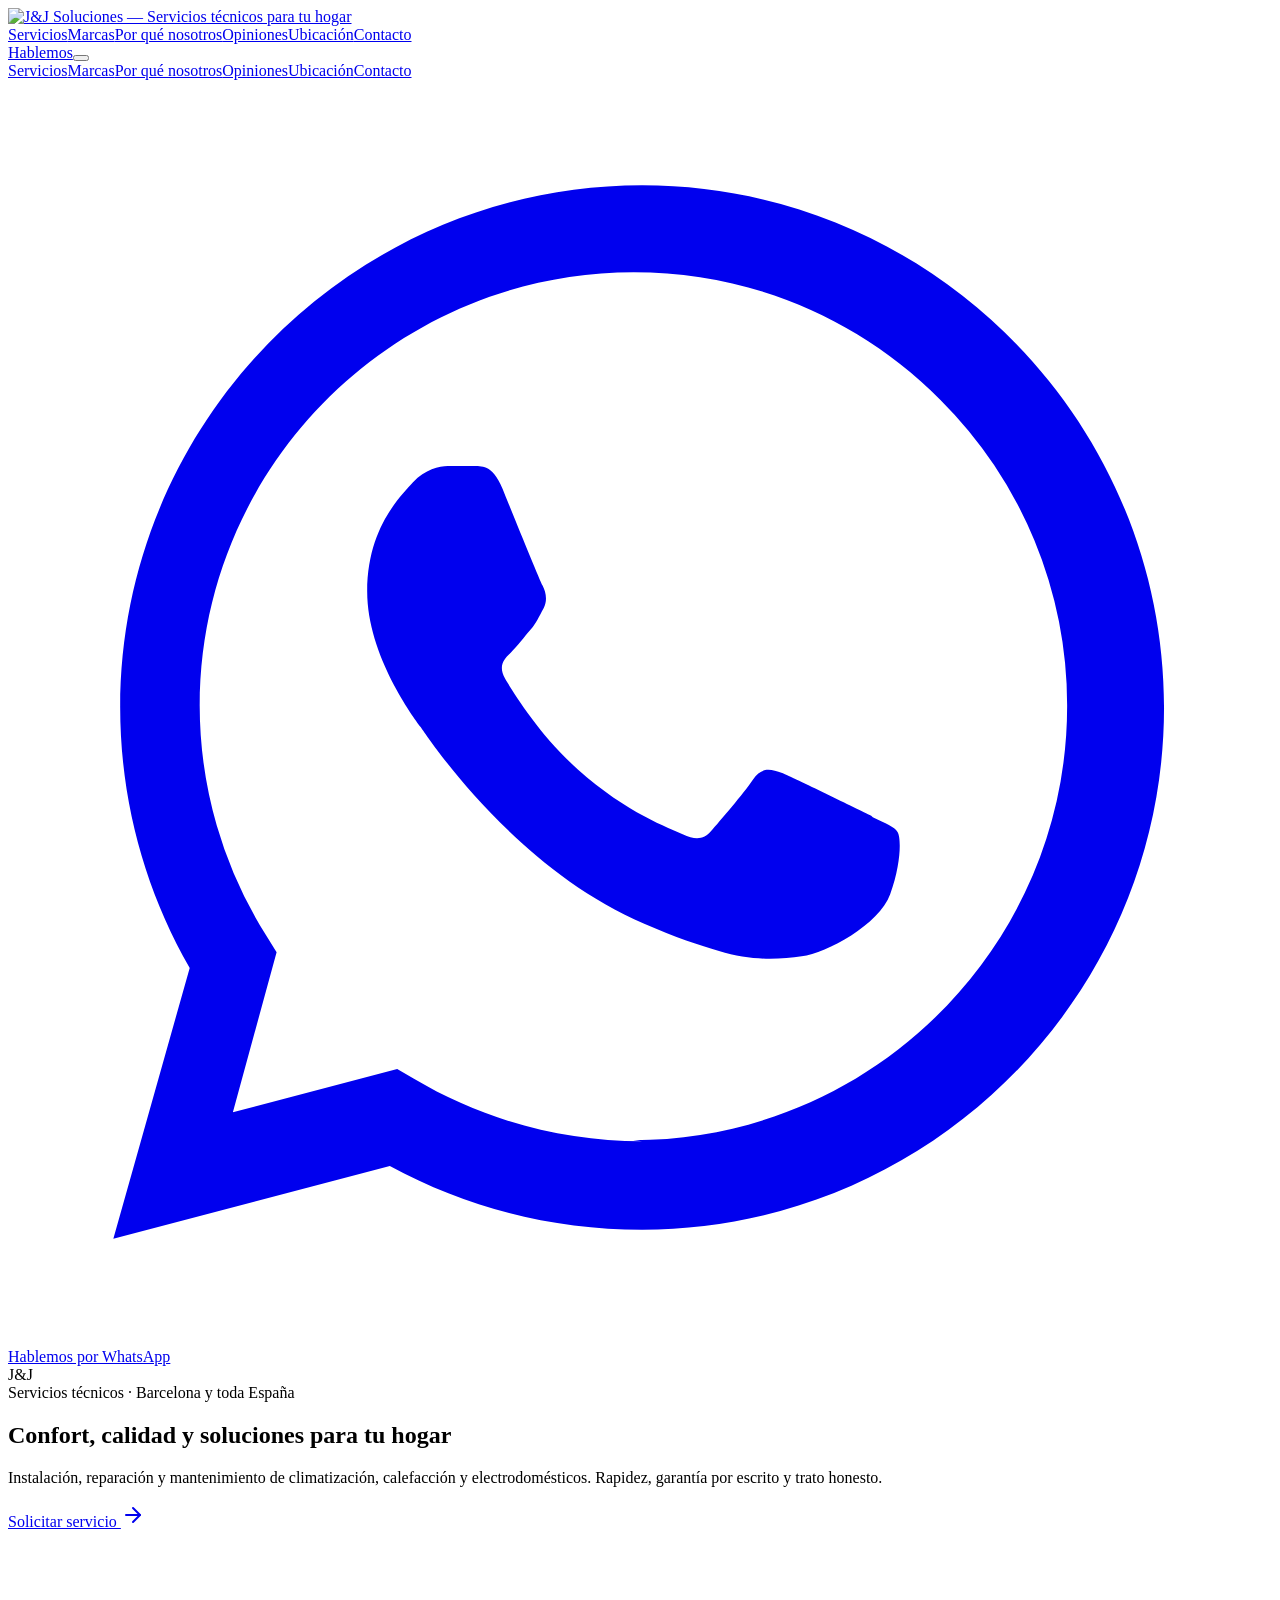
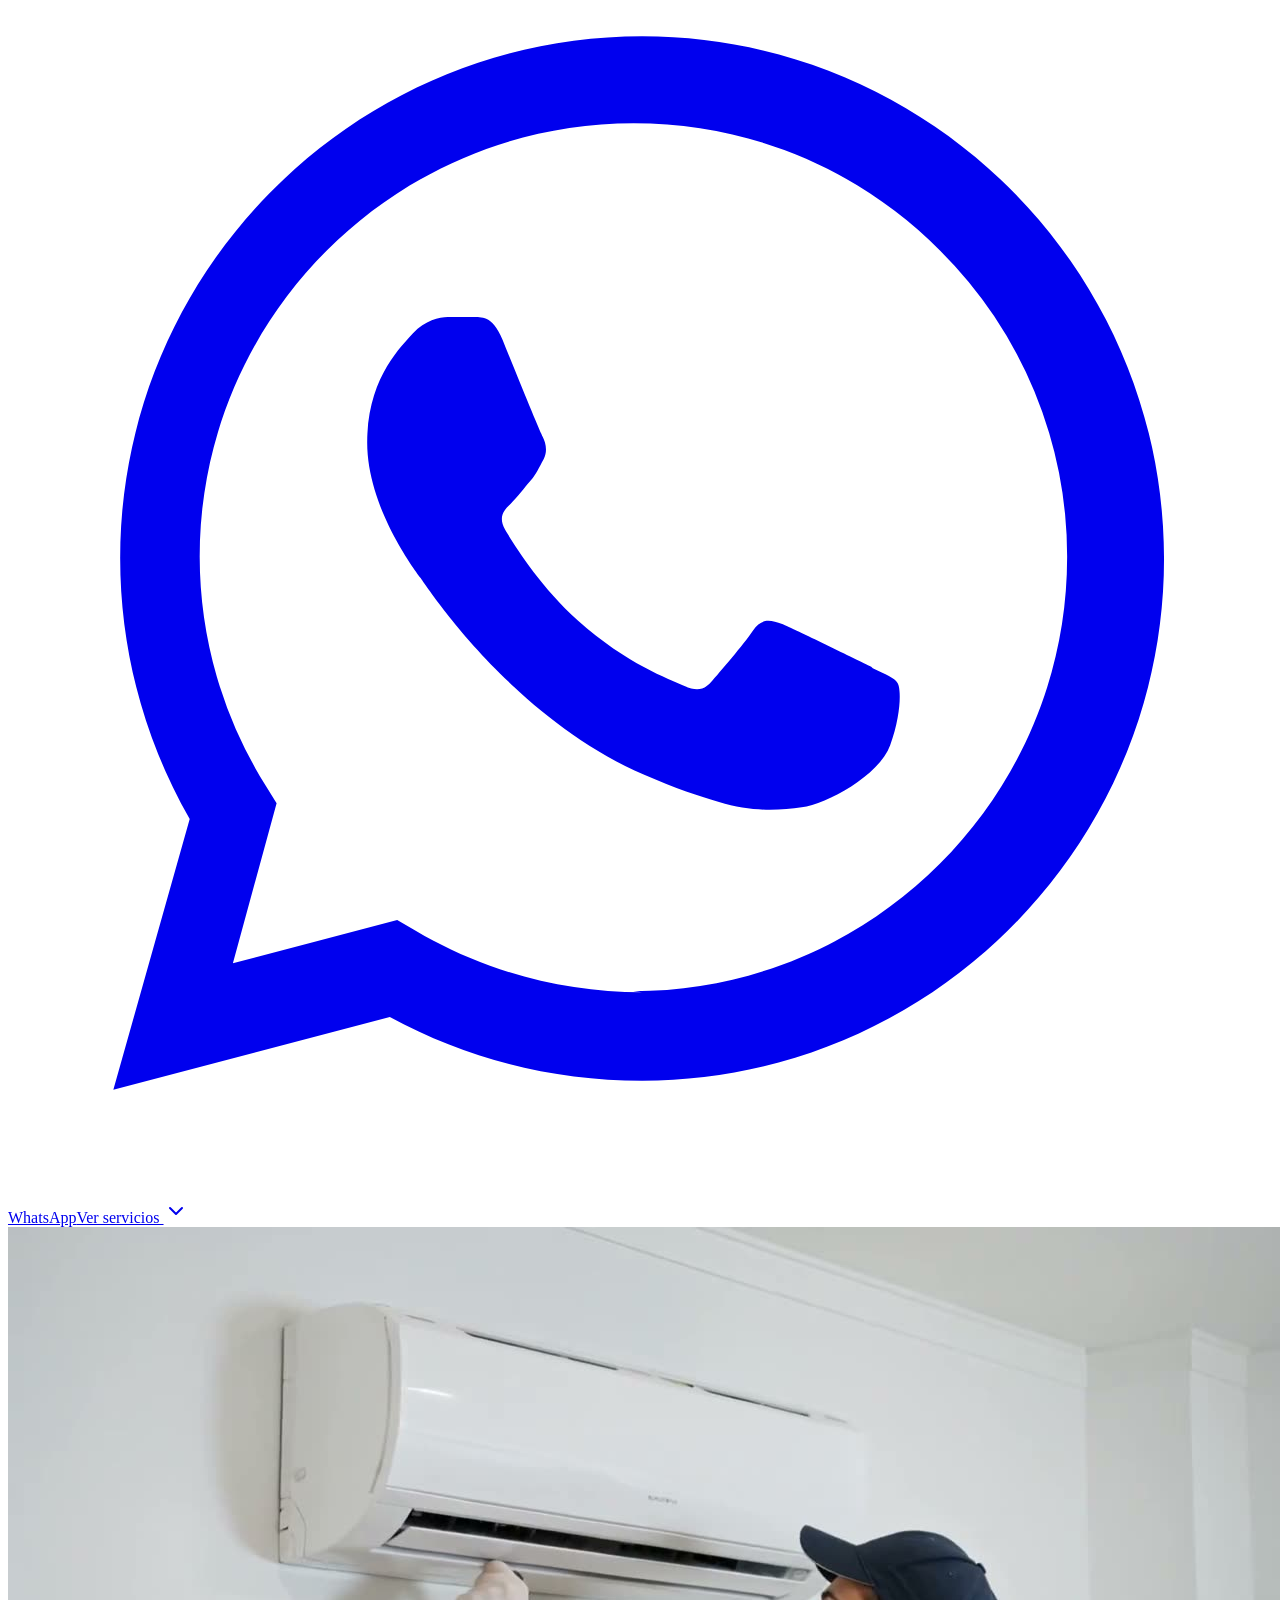
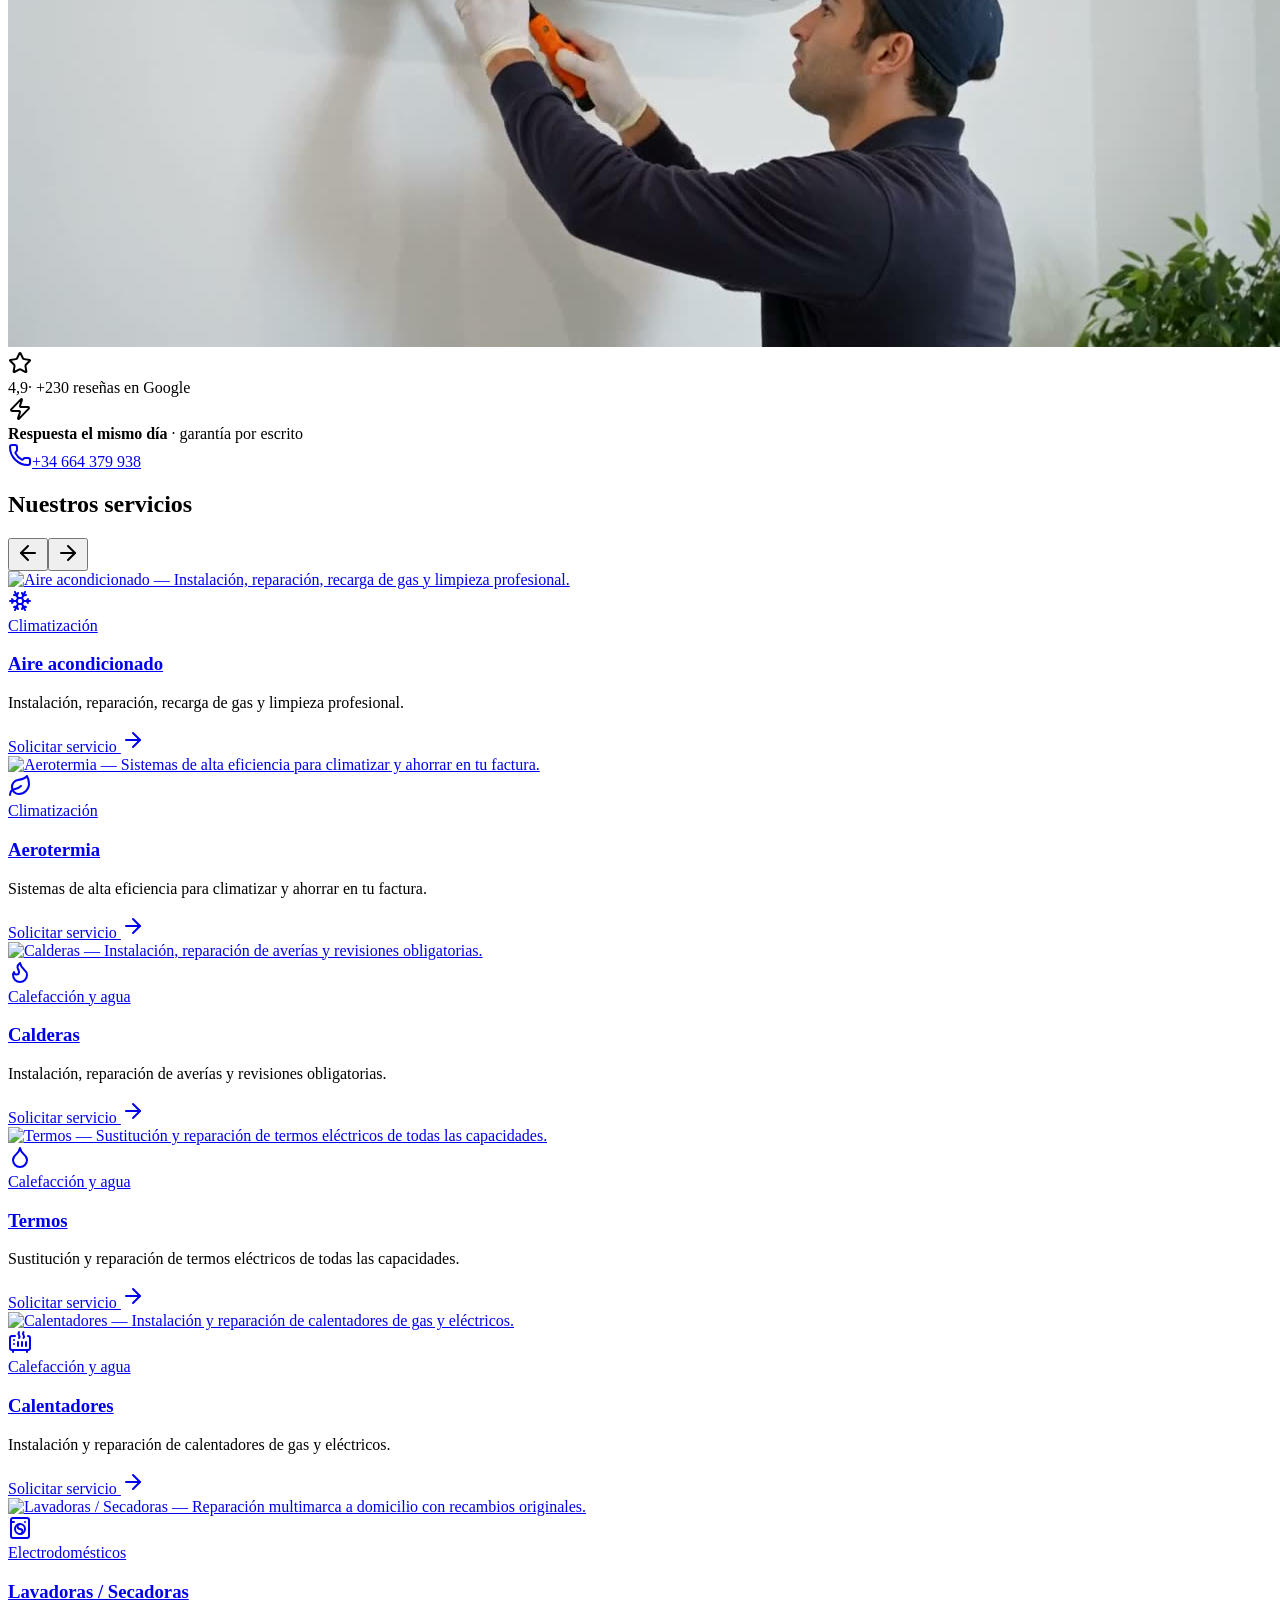
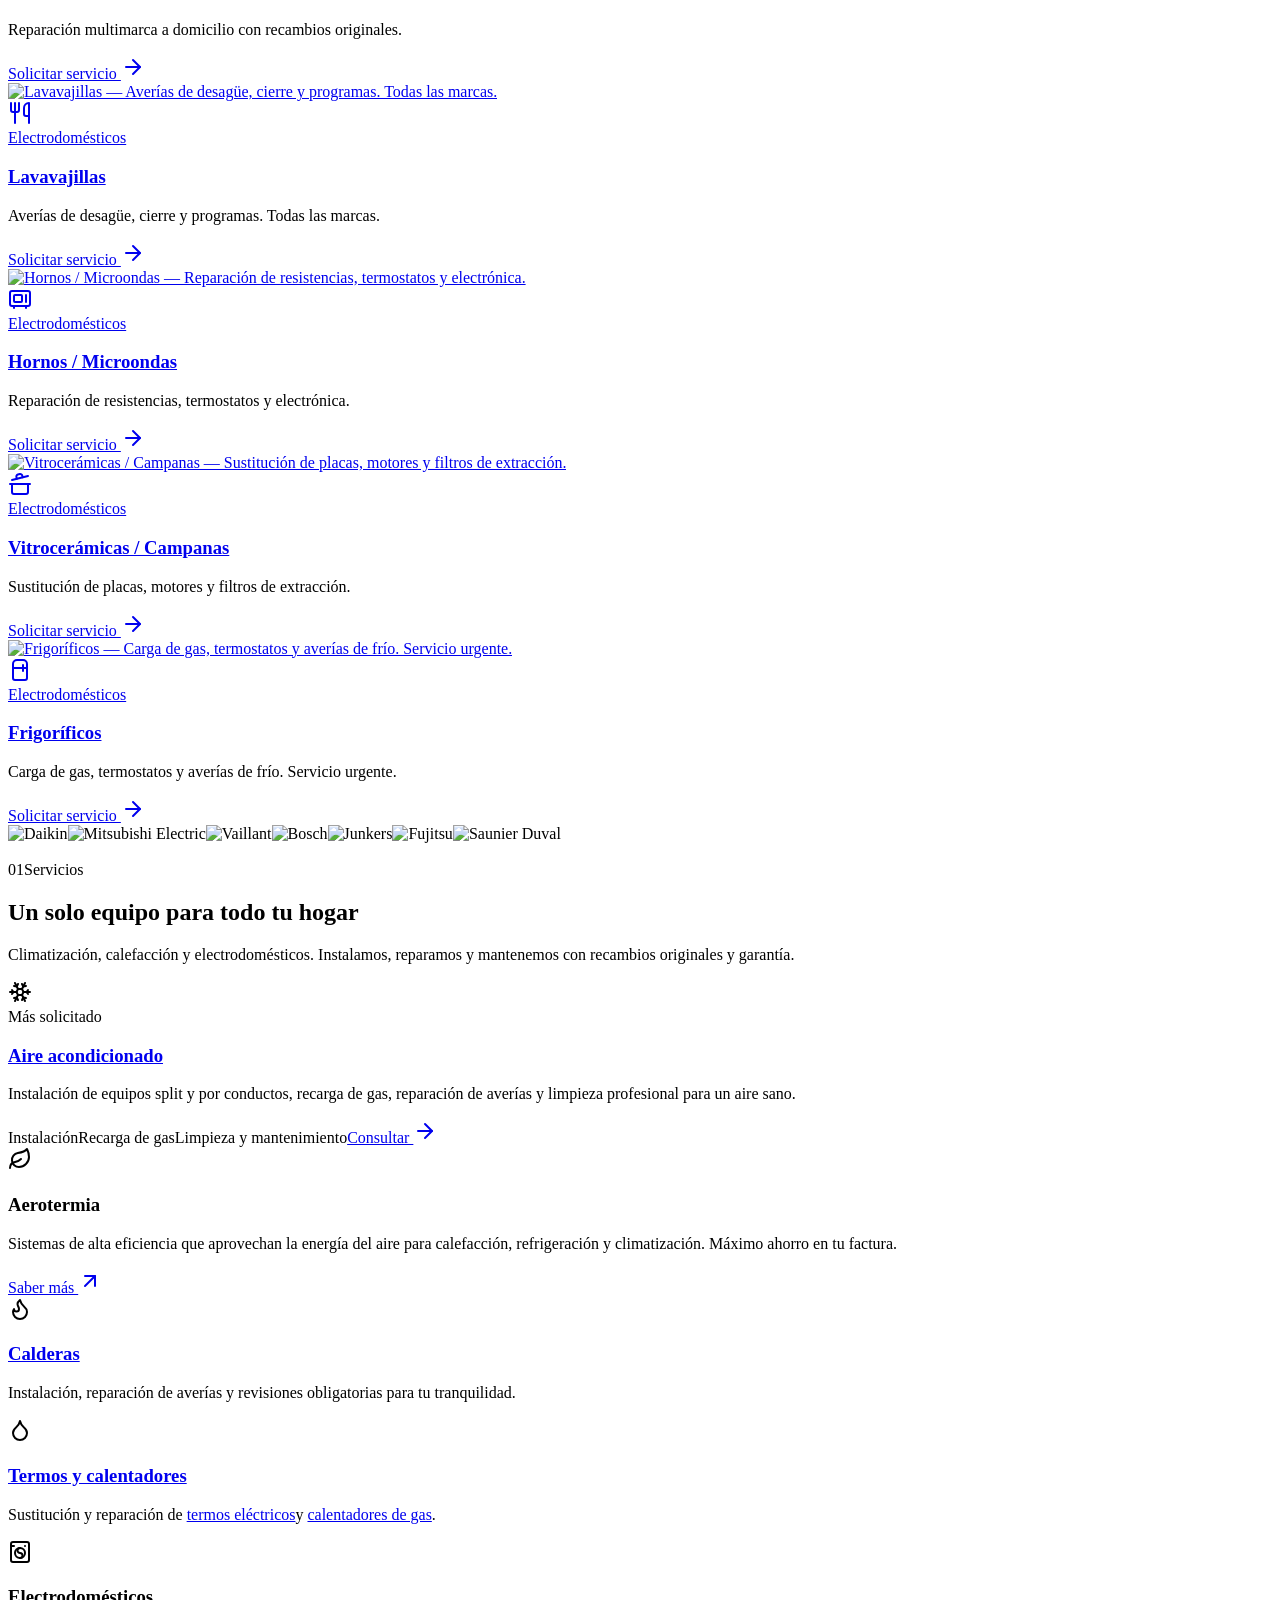
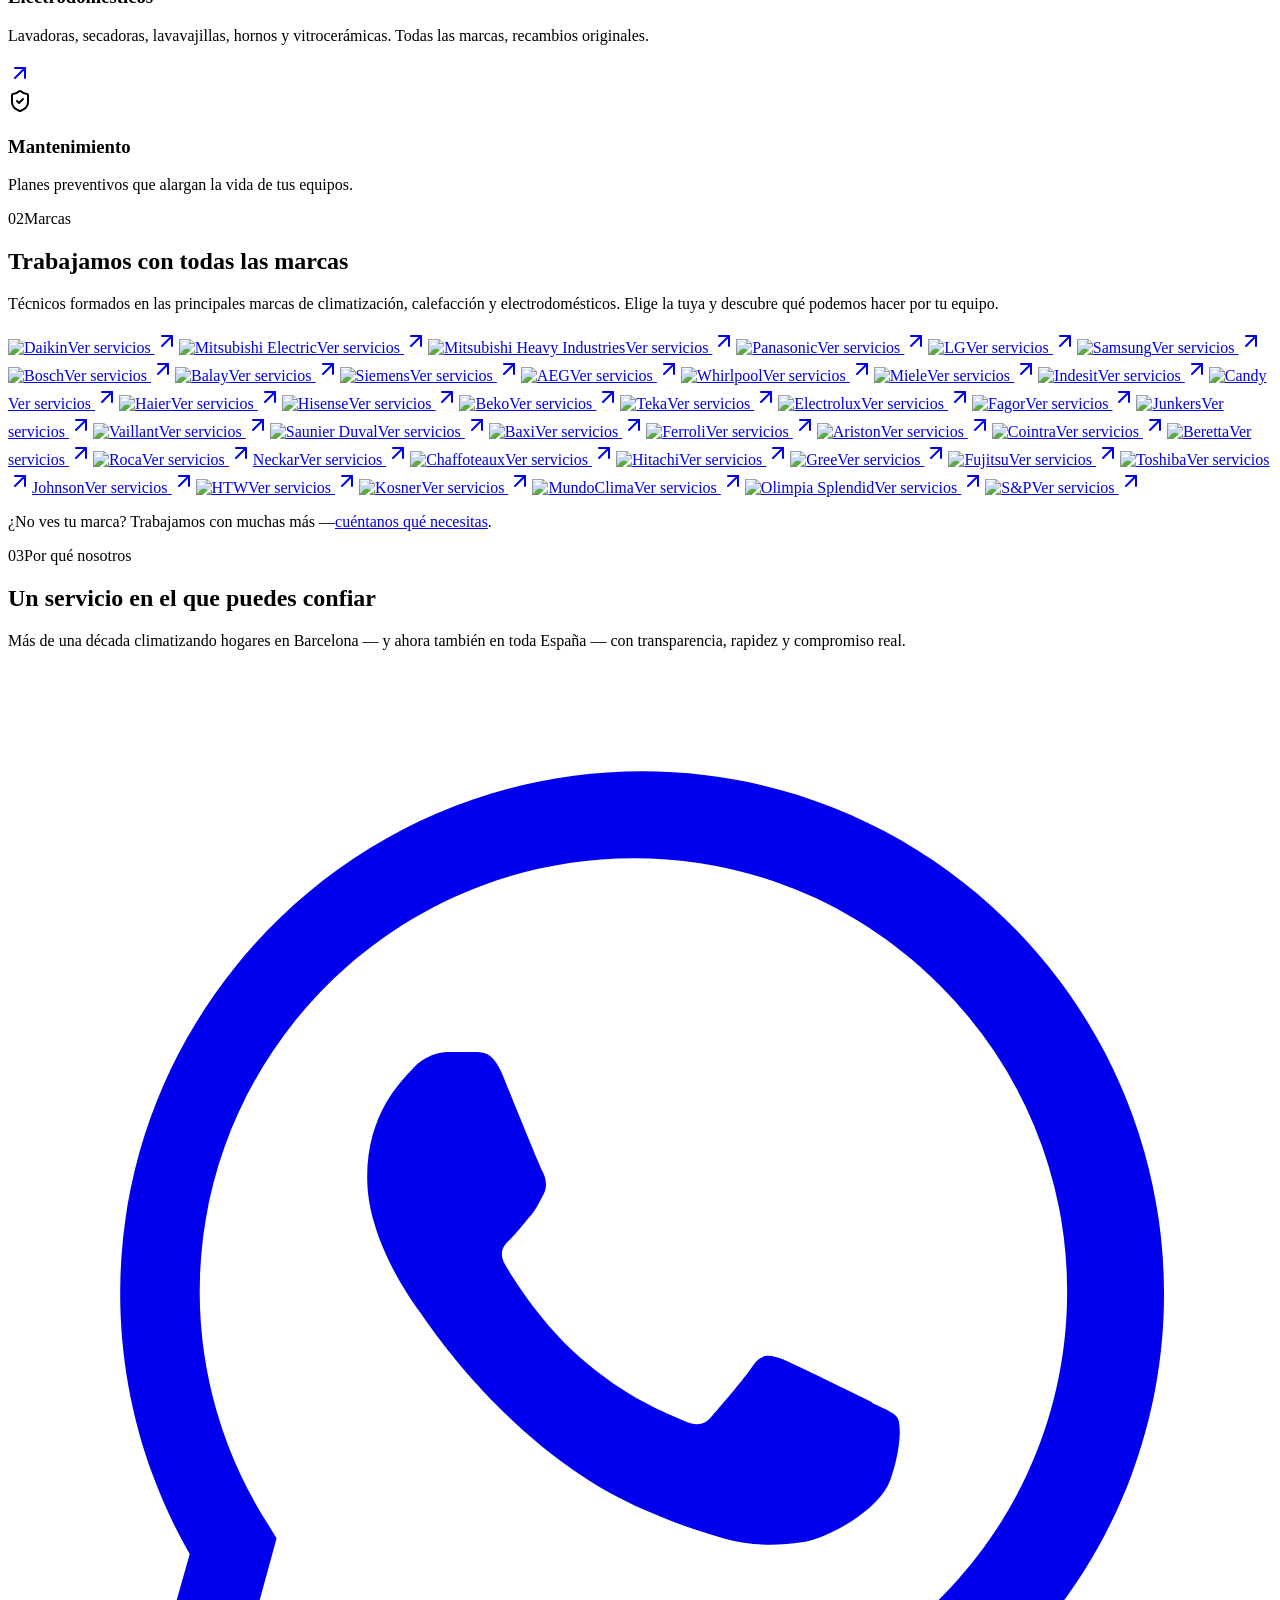
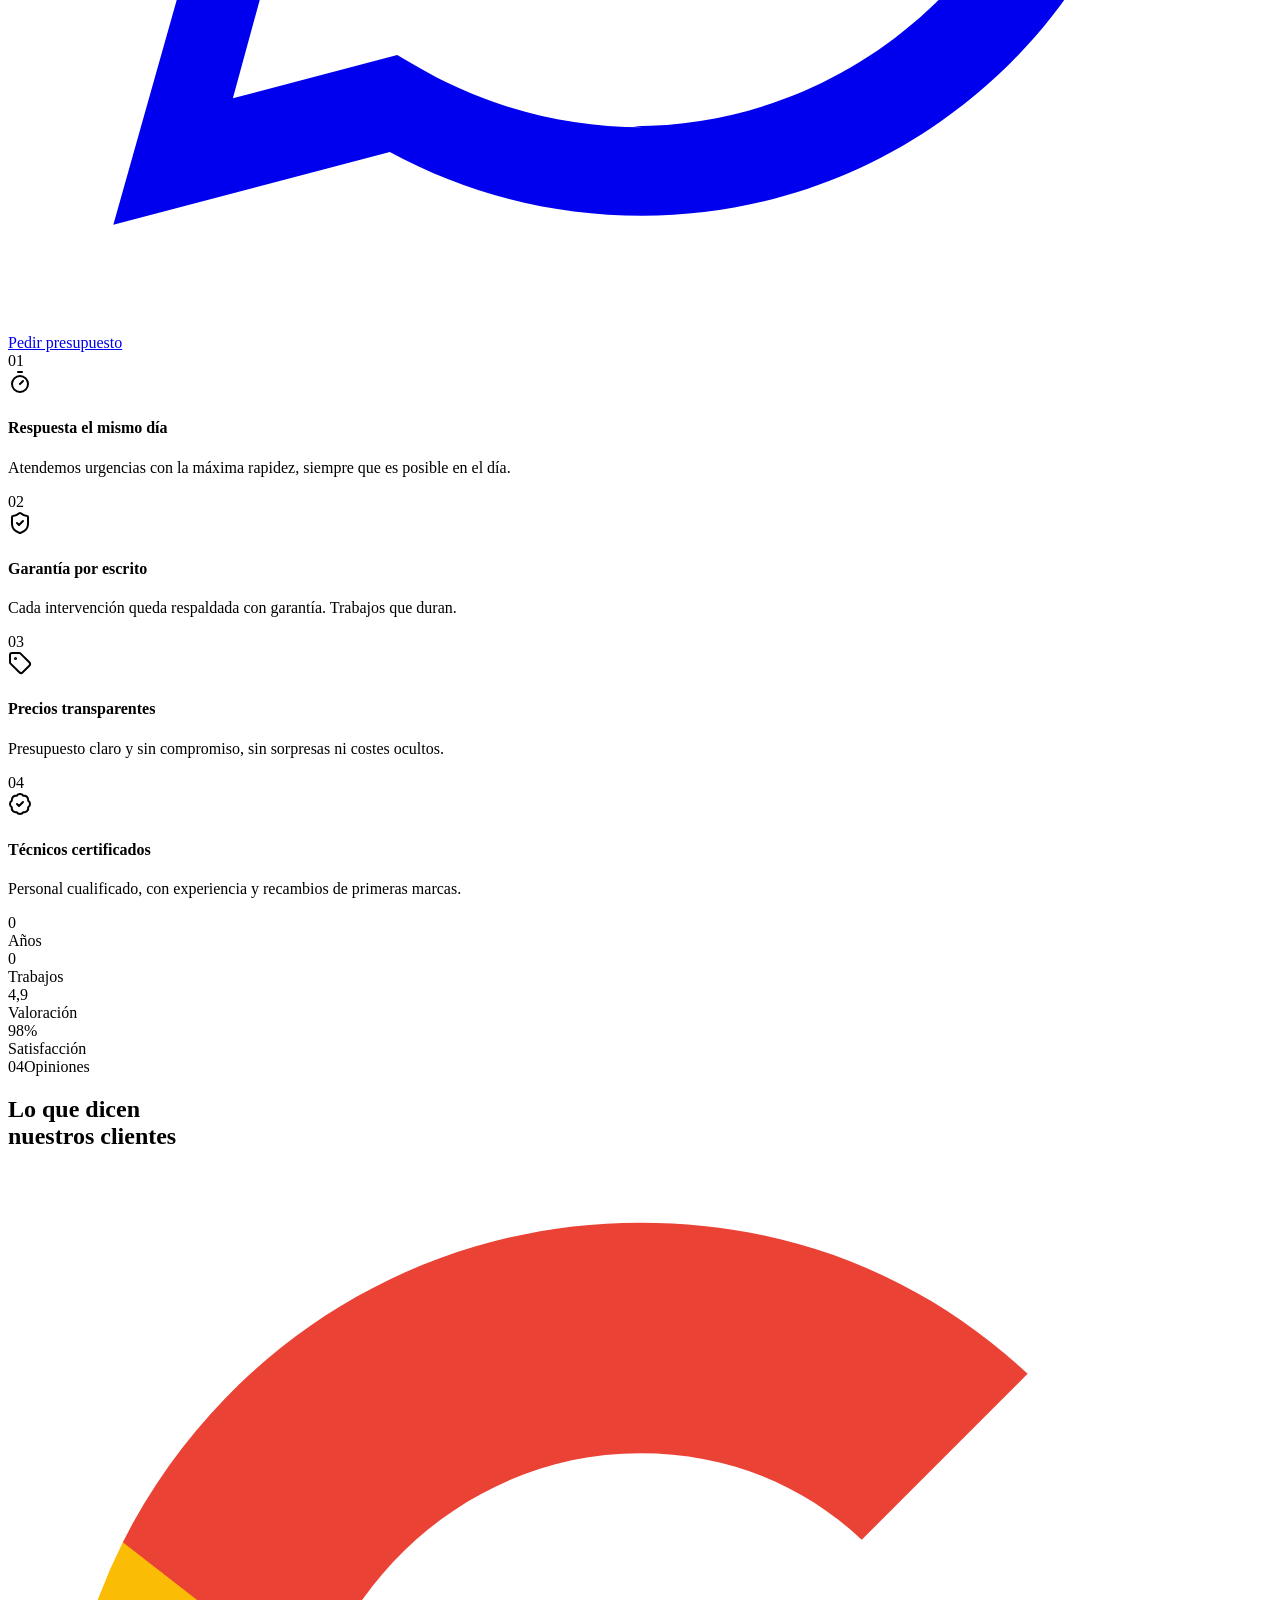
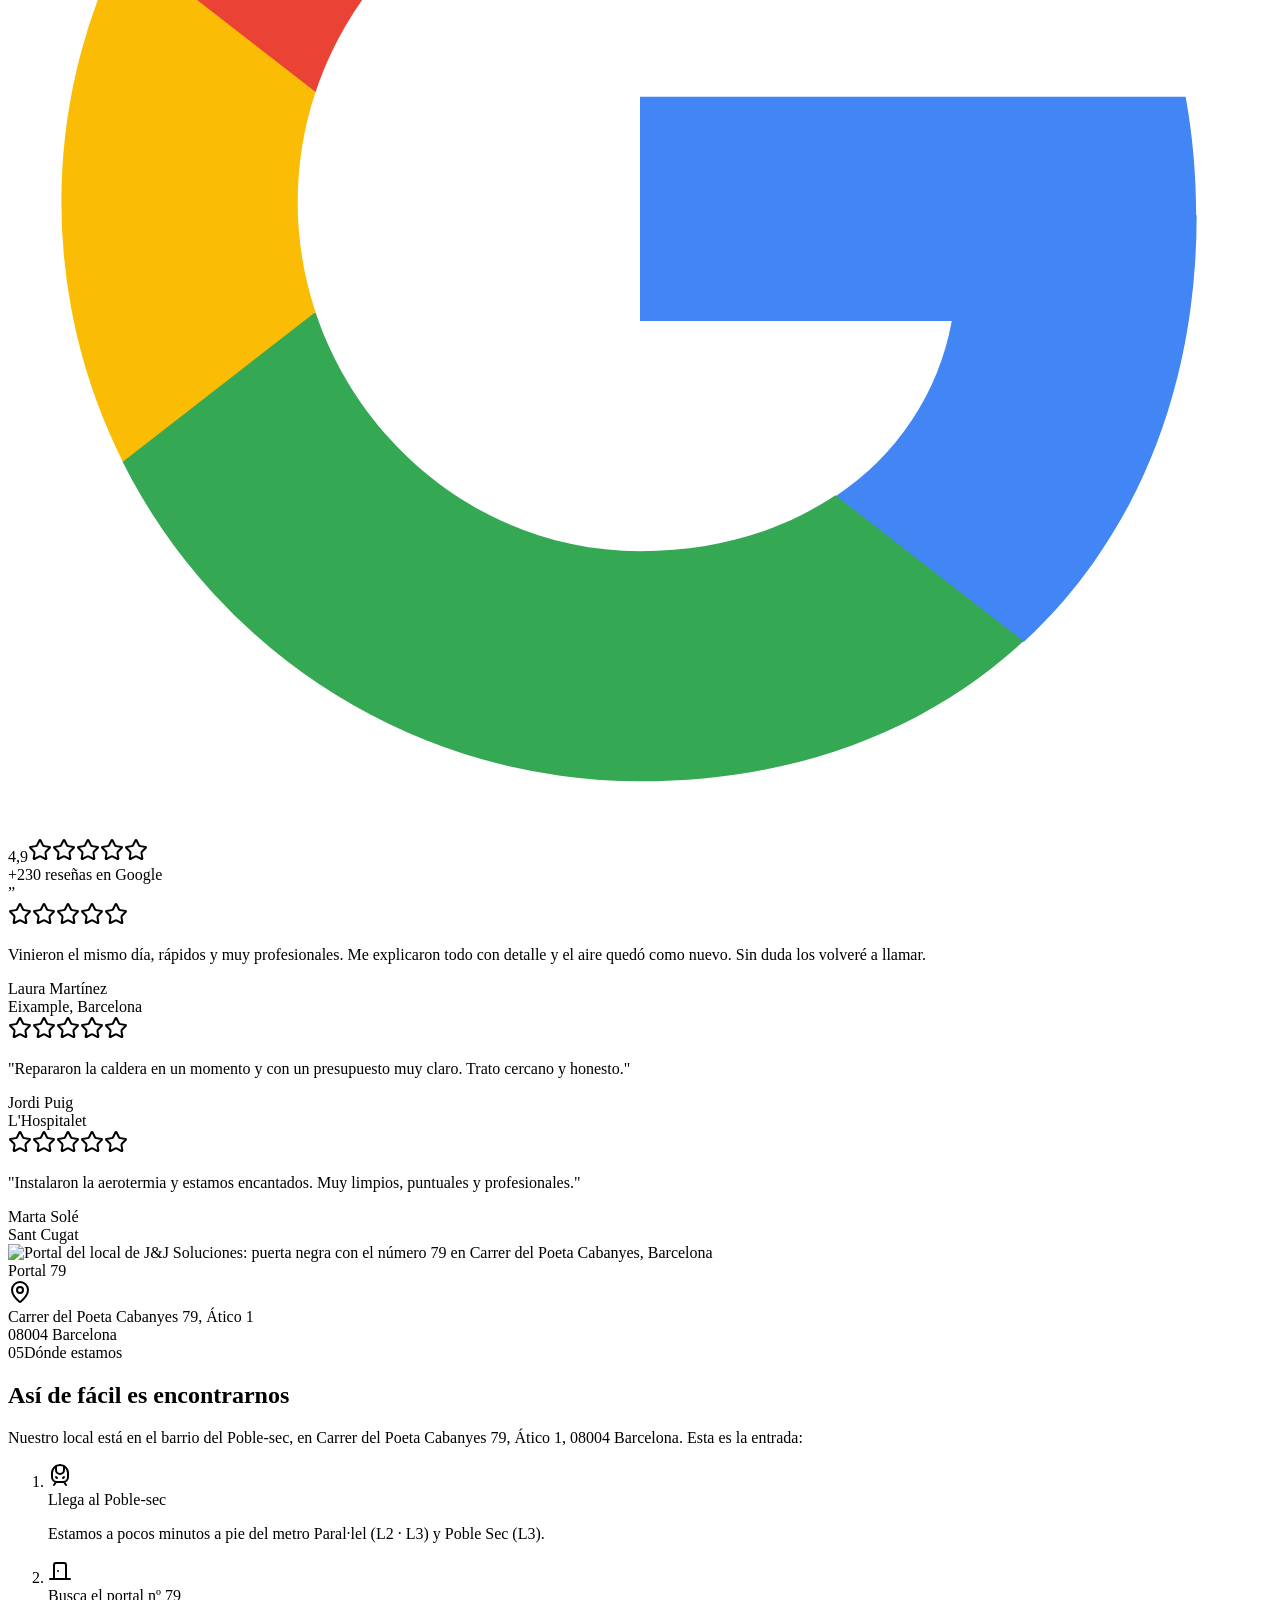
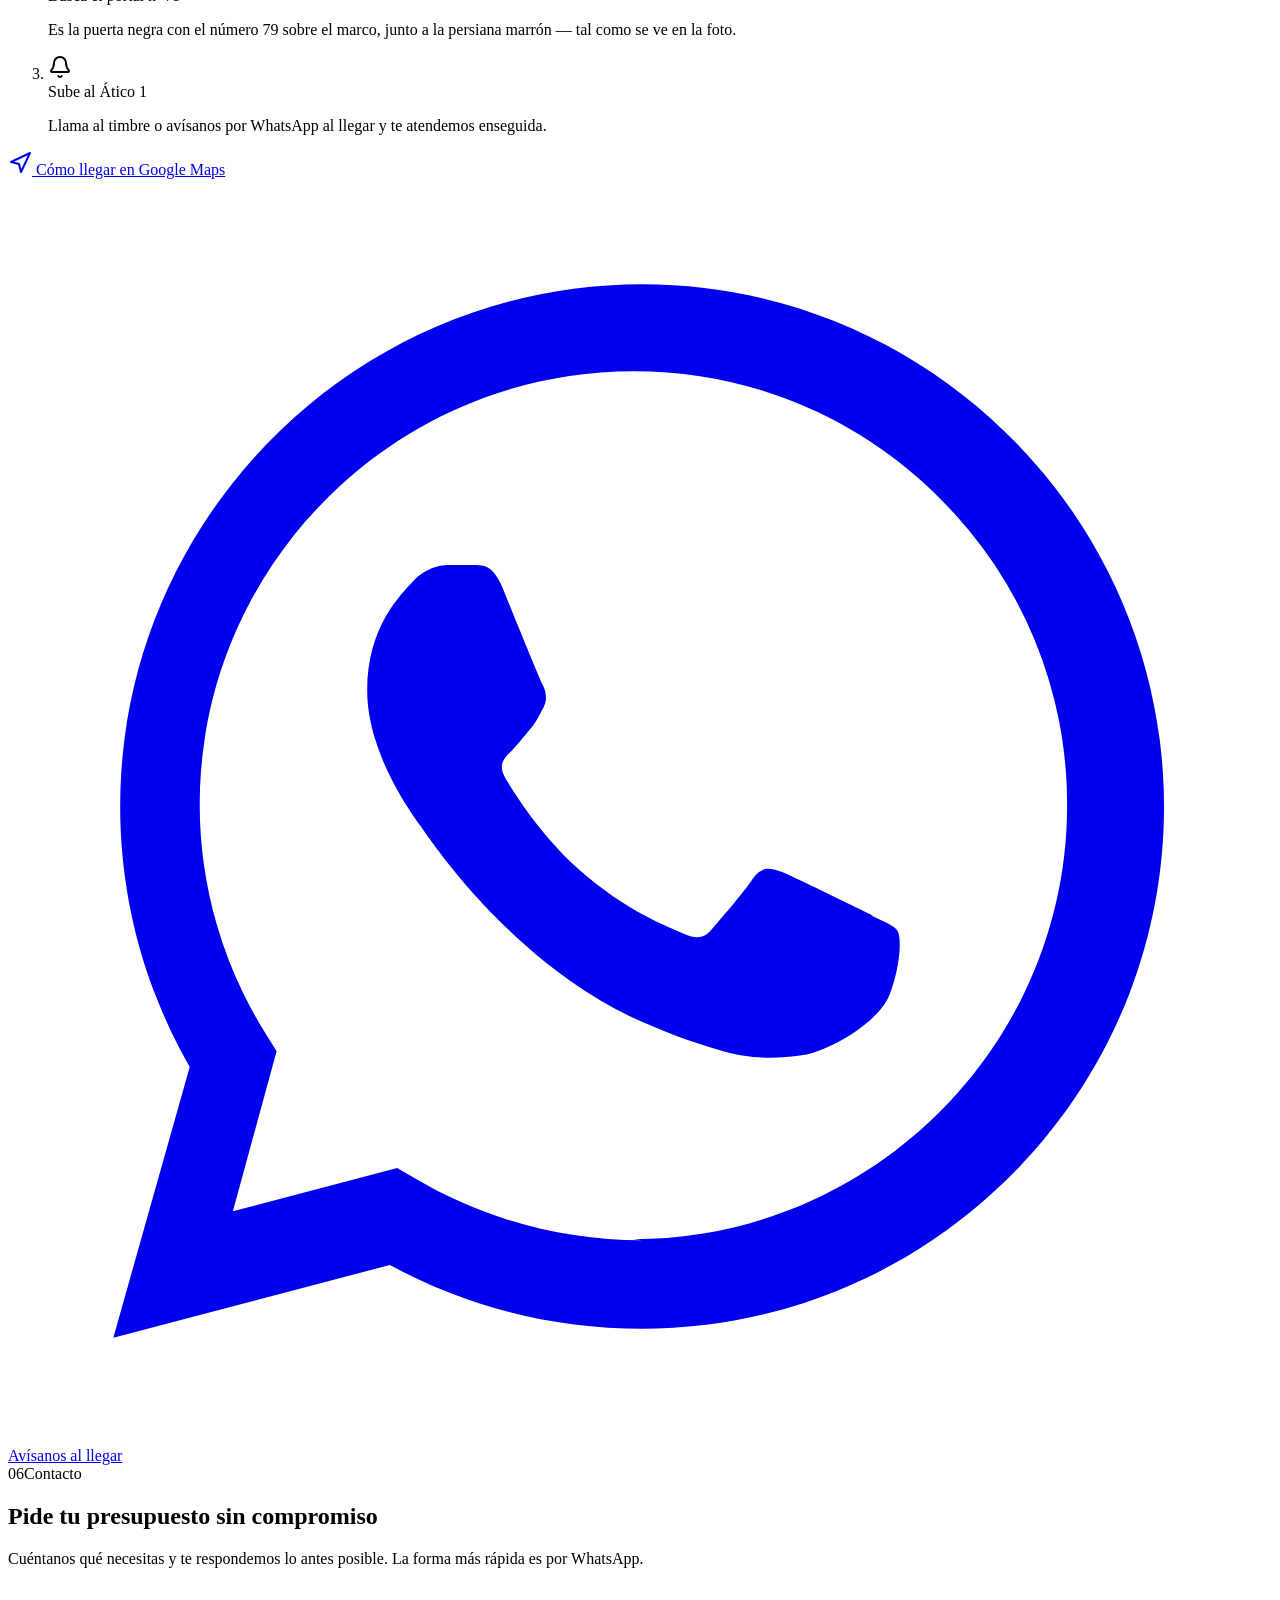
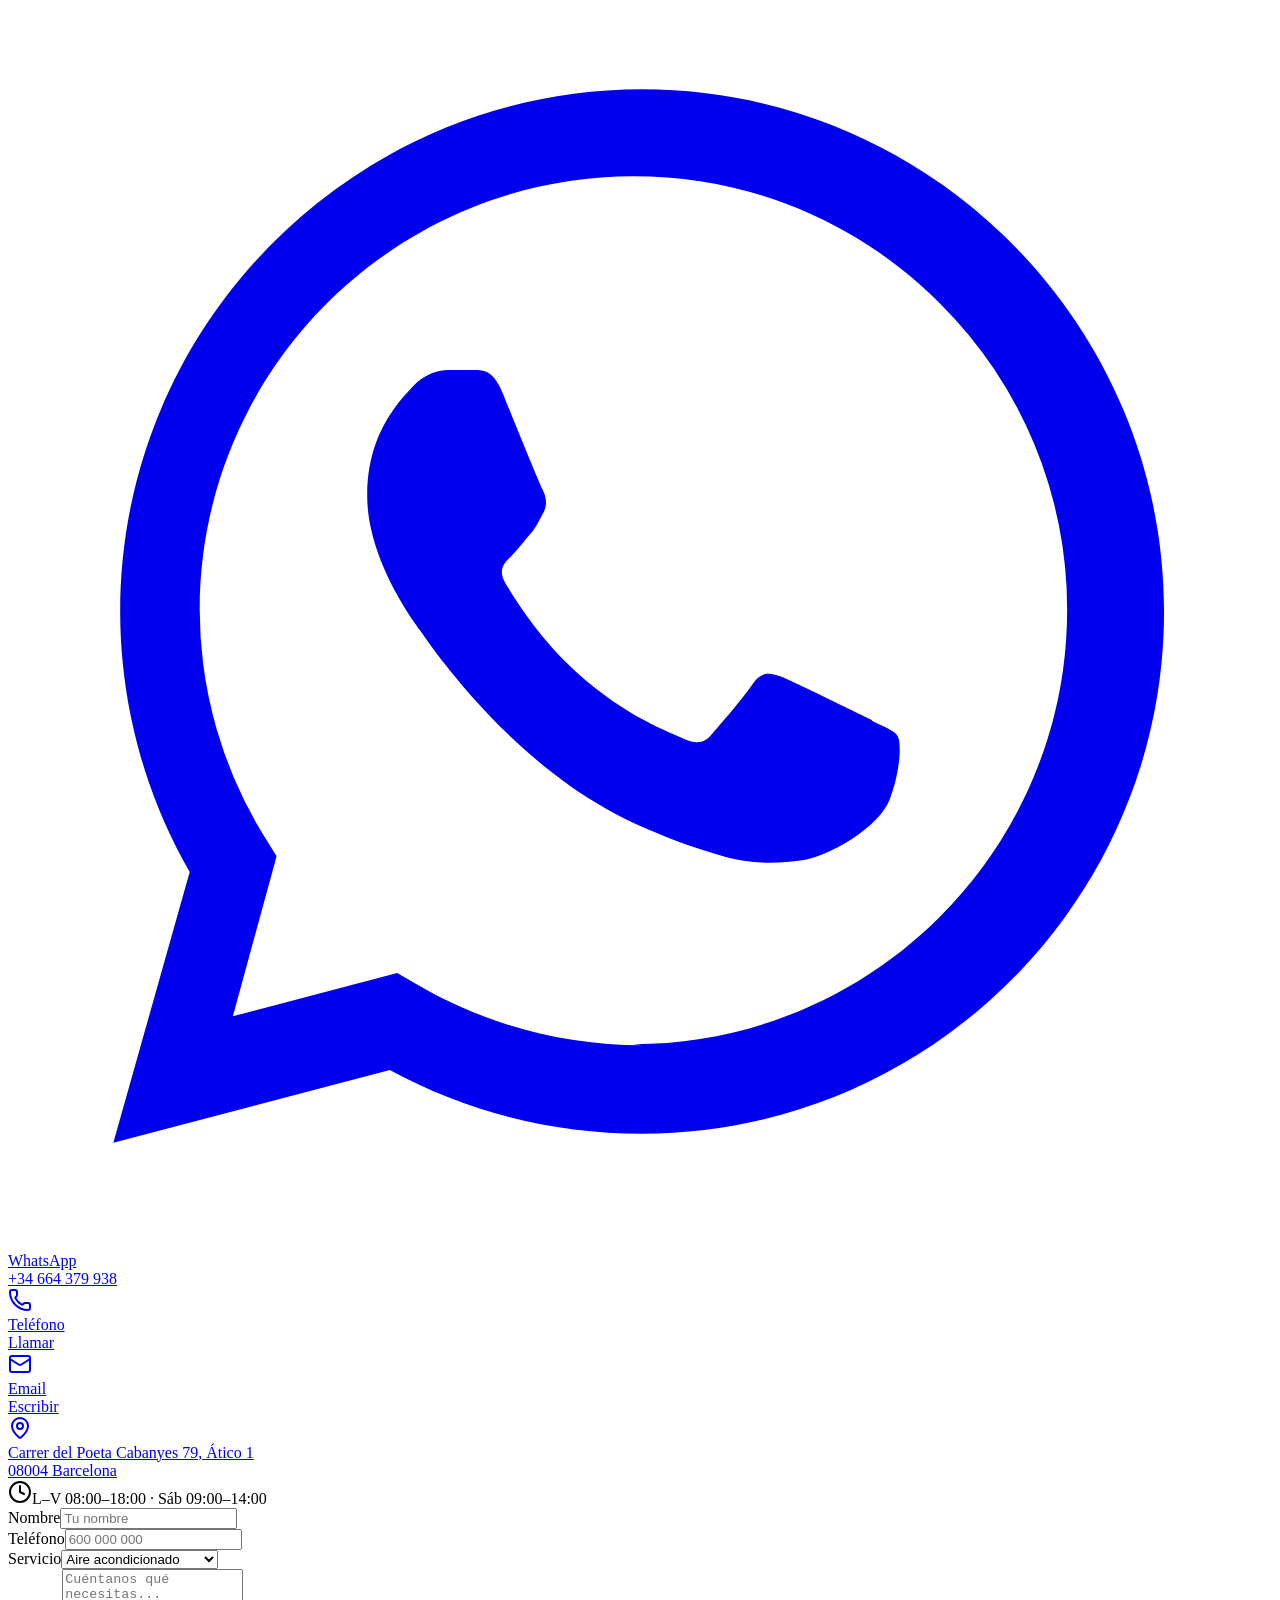
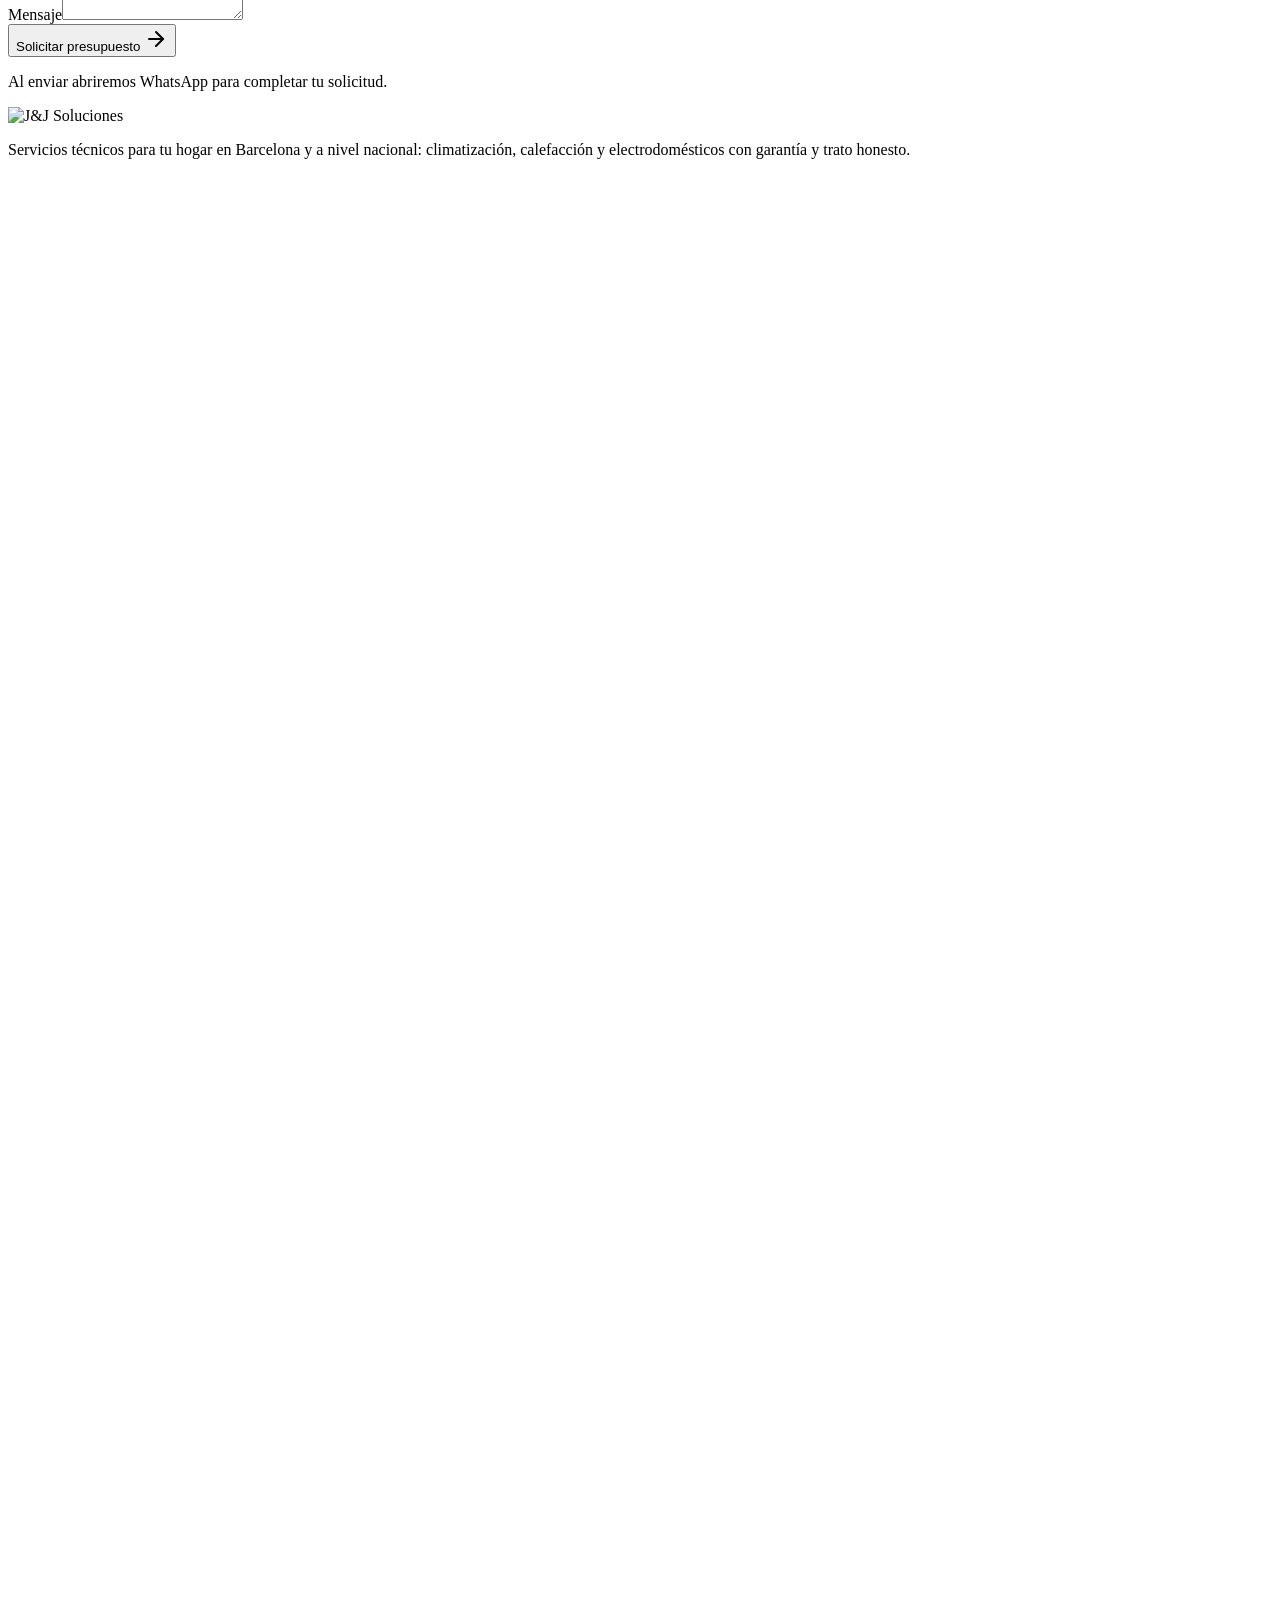
==== commit de079209: "Preview: teléfono con prefijo +34 Co-Authored-By: Claude Fable 5 <noreply@anthropic.com> Claude-Sess" ====
--- a/index.html
+++ b/index.html
@@ -1,2 +1,2 @@
-<!DOCTYPE html><html lang="es"><head><meta charset="utf-8"><meta name="viewport" content="width=device-width, initial-scale=1"><title>J&amp;J Soluciones | Servicios técnicos en Barcelona y toda España</title><meta name="description" content="Instalación, reparación y mantenimiento de aire acondicionado, aerotermia, calderas y electrodomésticos. Servicio en Barcelona y a nivel nacional, con garantía por escrito."><link rel="canonical" href="https://jjsoluciones.es/jj-soluciones-preview/"><meta property="og:title" content="J&amp;J Soluciones | Servicios técnicos en Barcelona y toda España"><meta property="og:description" content="Instalación, reparación y mantenimiento de aire acondicionado, aerotermia, calderas y electrodomésticos. Servicio en Barcelona y a nivel nacional, con garantía por escrito."><meta property="og:type" content="website"><meta property="og:locale" content="es_ES"><meta property="og:url" content="https://jjsoluciones.es/jj-soluciones-preview/"><meta property="og:image" content="https://jjsoluciones.es/uploads/hero-video-poster.jpg"><meta property="og:site_name" content="J&J Soluciones"><meta name="twitter:card" content="summary_large_image"><meta name="twitter:title" content="J&amp;J Soluciones | Servicios técnicos en Barcelona y toda España"><meta name="twitter:description" content="Instalación, reparación y mantenimiento de aire acondicionado, aerotermia, calderas y electrodomésticos. Servicio en Barcelona y a nivel nacional, con garantía por escrito."><meta name="twitter:image" content="https://jjsoluciones.es/uploads/hero-video-poster.jpg"><link rel="sitemap" href="/jj-soluciones-preview/sitemap-index.xml"><link rel="icon" type="image/svg+xml" href="/jj-soluciones-preview/favicon.svg"><link rel="preconnect" href="https://fonts.googleapis.com"><link rel="preconnect" href="https://fonts.gstatic.com" crossorigin><link href="https://fonts.googleapis.com/css2?family=Space+Grotesk:wght@400;500;600;700&family=Inter:wght@400;500;600;700&display=swap" rel="stylesheet"><script type="application/ld+json">{"@context":"https://schema.org","@type":"LocalBusiness","@id":"https://jjsoluciones.es/#business","name":"J&J Soluciones","description":"Instalación, reparación y mantenimiento de climatización, calefacción y electrodomésticos en Barcelona y a nivel nacional.","url":"https://jjsoluciones.es","telephone":"+34664379938","email":"jjsoluciones.es@gmail.com","image":"https://jjsoluciones.es/uploads/hero-video-poster.jpg","logo":"https://jjsoluciones.es/uploads/jj-logo-transparent.png","address":{"@type":"PostalAddress","streetAddress":"Carrer del Poeta Cabanyes 79, Ático 1","postalCode":"08004","addressLocality":"Barcelona","addressCountry":"ES"},"geo":{"@type":"GeoCoordinates","latitude":41.3723,"longitude":2.1637},"hasMap":"https://maps.app.goo.gl/sp2Af3P4Awuc7fnr5","openingHoursSpecification":[{"@type":"OpeningHoursSpecification","dayOfWeek":["Monday","Tuesday","Wednesday","Thursday","Friday"],"opens":"08:00","closes":"18:00"},{"@type":"OpeningHoursSpecification","dayOfWeek":"Saturday","opens":"09:00","closes":"14:00"}],"areaServed":[{"@type":"City","name":"Barcelona"},{"@type":"Country","name":"España"}],"hasOfferCatalog":{"@type":"OfferCatalog","name":"Servicios técnicos para el hogar","itemListElement":[{"@type":"Offer","itemOffered":{"@type":"Service","name":"Aire acondicionado","url":"https://jjsoluciones.es/servicios/aire-acondicionado/"}},{"@type":"Offer","itemOffered":{"@type":"Service","name":"Aerotermia","url":"https://jjsoluciones.es/servicios/aerotermia/"}},{"@type":"Offer","itemOffered":{"@type":"Service","name":"Calderas","url":"https://jjsoluciones.es/servicios/calderas/"}},{"@type":"Offer","itemOffered":{"@type":"Service","name":"Termos","url":"https://jjsoluciones.es/servicios/termos/"}},{"@type":"Offer","itemOffered":{"@type":"Service","name":"Calentadores","url":"https://jjsoluciones.es/servicios/calentadores/"}},{"@type":"Offer","itemOffered":{"@type":"Service","name":"Lavadoras / Secadoras","url":"https://jjsoluciones.es/servicios/lavadoras-secadoras/"}},{"@type":"Offer","itemOffered":{"@type":"Service","name":"Lavavajillas","url":"https://jjsoluciones.es/servicios/lavavajillas/"}},{"@type":"Offer","itemOffered":{"@type":"Service","name":"Hornos / Microondas","url":"https://jjsoluciones.es/servicios/hornos-microondas/"}},{"@type":"Offer","itemOffered":{"@type":"Service","name":"Vitrocerámicas / Campanas","url":"https://jjsoluciones.es/servicios/vitroceramicas-campanas/"}},{"@type":"Offer","itemOffered":{"@type":"Service","name":"Frigoríficos","url":"https://jjsoluciones.es/servicios/frigorificos/"}}]}}</script><link rel="stylesheet" href="/jj-soluciones-preview/_astro/FloatingWhatsAppButton.BoANfNuD.css"></head><body><div class="page-wrap"><header class="jj-nav"><div id="jj-navpill" class="jj-navpill"><a href="/jj-soluciones-preview/" class="jj-nav-logo" aria-label="J&J Soluciones — inicio"><img src="/jj-soluciones-preview/uploads/jj-logo-transparent.png" alt="J&J Soluciones — Servicios técnicos para tu hogar" width="939" height="245"></a><nav class="jj-navlinks" aria-label="Navegación principal"><a href="/jj-soluciones-preview/nuestros-servicios/" class="jj-navlink">Servicios</a><a href="/jj-soluciones-preview/servicios/" class="jj-navlink">Marcas</a><a href="/jj-soluciones-preview/#porque" class="jj-navlink">Por qué nosotros</a><a href="/jj-soluciones-preview/#opiniones" class="jj-navlink">Opiniones</a><a href="/jj-soluciones-preview/#ubicacion" class="jj-navlink">Ubicación</a><a href="/jj-soluciones-preview/#contacto" class="jj-navlink">Contacto</a></nav><a href="https://wa.me/34664379938?text=Hola%2C%20me%20gustar%C3%ADa%20solicitar%20un%20presupuesto%20sin%20compromiso." target="_blank" rel="noopener" class="jj-nav-cta"><span class="dot"></span>Hablemos</a><button type="button" id="jj-nav-toggle" class="jj-nav-toggle" aria-expanded="false" aria-controls="jj-mobile-menu" aria-label="Abrir menú"><span></span><span></span><span></span></button></div><nav id="jj-mobile-menu" class="jj-mobile-menu" aria-label="Navegación móvil"><a href="/jj-soluciones-preview/nuestros-servicios/" class="jj-mobile-link">Servicios</a><a href="/jj-soluciones-preview/servicios/" class="jj-mobile-link">Marcas</a><a href="/jj-soluciones-preview/#porque" class="jj-mobile-link">Por qué nosotros</a><a href="/jj-soluciones-preview/#opiniones" class="jj-mobile-link">Opiniones</a><a href="/jj-soluciones-preview/#ubicacion" class="jj-mobile-link">Ubicación</a><a href="/jj-soluciones-preview/#contacto" class="jj-mobile-link">Contacto</a><a href="https://wa.me/34664379938?text=Hola%2C%20me%20gustar%C3%ADa%20solicitar%20un%20presupuesto%20sin%20compromiso." target="_blank" rel="noopener" class="jj-mobile-cta"><svg viewBox="0 0 24 24" fill="currentColor" class="icon" aria-hidden="true"><path d="M12.04 2C6.58 2 2.13 6.45 2.13 11.91c0 1.75.46 3.45 1.32 4.95L2 22l5.25-1.38c1.45.79 3.08 1.21 4.79 1.21 5.46 0 9.91-4.45 9.91-9.91C21.95 6.45 17.5 2 12.04 2m0 18.15c-1.53 0-3.03-.41-4.34-1.19l-.31-.18-3.12.82.83-3.04-.2-.32a8.2 8.2 0 0 1-1.26-4.36c0-4.54 3.7-8.23 8.24-8.23 2.2 0 4.27.86 5.82 2.42a8.18 8.18 0 0 1 2.41 5.82c0 4.54-3.7 8.24-8.24 8.24m4.52-6.16c-.25-.12-1.47-.72-1.69-.81-.23-.08-.39-.12-.56.13-.16.24-.64.8-.79.97-.14.16-.29.18-.54.06-.25-.12-1.05-.39-1.99-1.23-.74-.66-1.23-1.47-1.38-1.72-.14-.25-.02-.38.11-.5.11-.11.25-.29.37-.43.12-.14.16-.25.25-.41.08-.16.04-.31-.02-.43-.06-.12-.56-1.34-.76-1.84-.2-.48-.41-.42-.56-.43h-.48c-.16 0-.43.06-.66.31-.22.25-.87.85-.87 2.07 0 1.22.89 2.4 1.01 2.57.12.16 1.75 2.67 4.25 3.74.59.26 1.06.41 1.42.52.6.19 1.14.16 1.57.1.48-.07 1.47-.6 1.68-1.18.21-.58.21-1.07.14-1.18-.06-.1-.22-.16-.47-.28"></path></svg>Hablemos por WhatsApp</a></nav></header><section id="inicio" class="jj-hero"><div class="jj-hero-glow" aria-hidden="true"></div><div class="jj-disp jj-hero-watermark" aria-hidden="true">J&amp;J</div><div class="jj-hero-top"><div class="jj-hero-copy"><div data-reveal class="jj-hero-badge"><span class="dot"></span><span class="place">Servicios técnicos · Barcelona y toda España</span></div><h1 class="jj-disp jj-hero-title" data-reveal data-delay="60">Confort, calidad y <span class="accent">soluciones</span> para tu hogar</h1><p class="jj-hero-sub" data-reveal data-delay="120">Instalación, reparación y mantenimiento de climatización, calefacción y electrodomésticos. Rapidez, garantía por escrito y trato honesto.</p><div class="jj-hero-ctas" data-reveal data-delay="180"><a href="/jj-soluciones-preview/servicios/" class="jj-btn-primary">Solicitar servicio <svg xmlns="http://www.w3.org/2000/svg" stroke-width="2" width="24" height="24" stroke="currentColor" stroke-linecap="round" stroke-linejoin="round" fill="none" viewBox="0 0 24 24" class="lucide lucide-arrow-right"><path d="M5 12h14"></path><path d="m12 5 7 7-7 7"></path></svg></a><a href="https://wa.me/34664379938?text=Hola%2C%20me%20gustar%C3%ADa%20solicitar%20un%20presupuesto%20sin%20compromiso." target="_blank" rel="noopener" class="jj-btn-wa"><svg viewBox="0 0 24 24" fill="currentColor" aria-hidden="true"><path d="M12.04 2C6.58 2 2.13 6.45 2.13 11.91c0 1.75.46 3.45 1.32 4.95L2 22l5.25-1.38c1.45.79 3.08 1.21 4.79 1.21 5.46 0 9.91-4.45 9.91-9.91C21.95 6.45 17.5 2 12.04 2m0 18.15c-1.53 0-3.03-.41-4.34-1.19l-.31-.18-3.12.82.83-3.04-.2-.32a8.2 8.2 0 0 1-1.26-4.36c0-4.54 3.7-8.23 8.24-8.23 2.2 0 4.27.86 5.82 2.42a8.18 8.18 0 0 1 2.41 5.82c0 4.54-3.7 8.24-8.24 8.24m4.52-6.16c-.25-.12-1.47-.72-1.69-.81-.23-.08-.39-.12-.56.13-.16.24-.64.8-.79.97-.14.16-.29.18-.54.06-.25-.12-1.05-.39-1.99-1.23-.74-.66-1.23-1.47-1.38-1.72-.14-.25-.02-.38.11-.5.11-.11.25-.29.37-.43.12-.14.16-.25.25-.41.08-.16.04-.31-.02-.43-.06-.12-.56-1.34-.76-1.84-.2-.48-.41-.42-.56-.43h-.48c-.16 0-.43.06-.66.31-.22.25-.87.85-.87 2.07 0 1.22.89 2.4 1.01 2.57.12.16 1.75 2.67 4.25 3.74.59.26 1.06.41 1.42.52.6.19 1.14.16 1.57.1.48-.07 1.47-.6 1.68-1.18.21-.58.21-1.07.14-1.18-.06-.1-.22-.16-.47-.28"></path></svg>WhatsApp</a><a href="#servicios" class="jj-hero-svclink">Ver servicios <svg xmlns="http://www.w3.org/2000/svg" stroke-width="2" width="24" height="24" stroke="currentColor" stroke-linecap="round" stroke-linejoin="round" fill="none" viewBox="0 0 24 24" class="lucide lucide-chevron-down"><path d="m6 9 6 6 6-6"></path></svg></a></div></div><div class="jj-hero-media" data-reveal data-delay="140"><div class="jj-hero-video-frame"><video class="jj-hero-video" autoplay muted loop playsinline preload="metadata" poster="/uploads/hero-video-poster.jpg" width="1280" height="720" aria-label="Técnico de J&J Soluciones instalando y reparando aire acondicionado, calderas y electrodomésticos en hogares"><source src="/jj-soluciones-preview/uploads/hero-promo.mp4" type="video/mp4"></video></div><div class="jj-hero-tiles"><div class="jj-tile"><svg xmlns="http://www.w3.org/2000/svg" stroke-width="2" width="24" height="24" stroke="currentColor" stroke-linecap="round" stroke-linejoin="round" fill="none" viewBox="0 0 24 24" class="lucide lucide-star ic-star"><path d="M11.525 2.295a.53.53 0 0 1 .95 0l2.31 4.679a2.123 2.123 0 0 0 1.595 1.16l5.166.756a.53.53 0 0 1 .294.904l-3.736 3.638a2.123 2.123 0 0 0-.611 1.878l.882 5.14a.53.53 0 0 1-.771.56l-4.618-2.428a2.122 2.122 0 0 0-1.973 0L6.396 21.01a.53.53 0 0 1-.77-.56l.881-5.139a2.122 2.122 0 0 0-.611-1.879L2.16 9.795a.53.53 0 0 1 .294-.906l5.165-.755a2.122 2.122 0 0 0 1.597-1.16z"></path></svg><div><span class="jj-disp big">4,9</span><span class="muted">· +230 reseñas en Google</span></div></div><div class="jj-tile"><svg xmlns="http://www.w3.org/2000/svg" stroke-width="2" width="24" height="24" stroke="currentColor" stroke-linecap="round" stroke-linejoin="round" fill="none" viewBox="0 0 24 24" class="lucide lucide-zap ic-zap"><path d="M4 14a1 1 0 0 1-.78-1.63l9.9-10.2a.5.5 0 0 1 .86.46l-1.92 6.02A1 1 0 0 0 13 10h7a1 1 0 0 1 .78 1.63l-9.9 10.2a.5.5 0 0 1-.86-.46l1.92-6.02A1 1 0 0 0 11 14z"></path></svg><div class="small"><strong>Respuesta el mismo día</strong> · garantía por escrito</div></div><a href="tel:664379938" class="jj-tile jj-tile-link"><svg xmlns="http://www.w3.org/2000/svg" stroke-width="2" width="24" height="24" stroke="currentColor" stroke-linecap="round" stroke-linejoin="round" fill="none" viewBox="0 0 24 24" class="lucide lucide-phone ic-phone"><path d="M13.832 16.568a1 1 0 0 0 1.213-.303l.355-.465A2 2 0 0 1 17 15h3a2 2 0 0 1 2 2v3a2 2 0 0 1-2 2A18 18 0 0 1 2 4a2 2 0 0 1 2-2h3a2 2 0 0 1 2 2v3a2 2 0 0 1-.8 1.6l-.468.351a1 1 0 0 0-.292 1.233 14 14 0 0 0 6.392 6.384"></path></svg><span class="jj-mono tel">664 379 938</span></a></div></div></div><div class="jj-hero-rail-wrap"><div class="jj-rail-head"><h2 class="jj-disp">Nuestros servicios</h2><div class="jj-rail-nav"><button type="button" class="jj-rail-btn prev" aria-label="Anterior" data-rail-prev><svg xmlns="http://www.w3.org/2000/svg" stroke-width="2" width="24" height="24" stroke="currentColor" stroke-linecap="round" stroke-linejoin="round" fill="none" viewBox="0 0 24 24" class="lucide lucide-arrow-left"><path d="m12 19-7-7 7-7"></path><path d="M19 12H5"></path></svg></button><button type="button" class="jj-rail-btn next" aria-label="Siguiente" data-rail-next><svg xmlns="http://www.w3.org/2000/svg" stroke-width="2" width="24" height="24" stroke="currentColor" stroke-linecap="round" stroke-linejoin="round" fill="none" viewBox="0 0 24 24" class="lucide lucide-arrow-right"><path d="M5 12h14"></path><path d="m12 5 7 7-7 7"></path></svg></button></div></div><div class="jj-rail" data-rail aria-label="Servicios de J&J Soluciones"><article class="jj-svc-card"><a class="jj-svc-visual" href="/jj-soluciones-preview/servicios/aire-acondicionado/" aria-label="Ver el servicio de Aire acondicionado"><img src="/jj-soluciones-preview/uploads/services/aire-acondicionado.jpg" alt="Aire acondicionado — Instalación, reparación, recarga de gas y limpieza profesional." width="800" height="600" loading="lazy"><div class="icon-box"><svg xmlns="http://www.w3.org/2000/svg" stroke-width="2" width="24" height="24" stroke="currentColor" stroke-linecap="round" stroke-linejoin="round" fill="none" viewBox="0 0 24 24" class="lucide lucide-snowflake"><path d="m10 20-1.25-2.5L6 18"></path><path d="M10 4 8.75 6.5 6 6"></path><path d="m14 20 1.25-2.5L18 18"></path><path d="m14 4 1.25 2.5L18 6"></path><path d="m17 21-3-6h-4"></path><path d="m17 3-3 6 1.5 3"></path><path d="M2 12h6.5L10 9"></path><path d="m20 10-1.5 2 1.5 2"></path><path d="M22 12h-6.5L14 15"></path><path d="m4 10 1.5 2L4 14"></path><path d="m7 21 3-6-1.5-3"></path><path d="m7 3 3 6h4"></path></svg></div><span class="cat">Climatización</span></a><div class="jj-svc-body"><h3 class="jj-disp"><a href="/jj-soluciones-preview/servicios/aire-acondicionado/">Aire acondicionado</a></h3><p>Instalación, reparación, recarga de gas y limpieza profesional.</p><a href="/jj-soluciones-preview/servicios/aire-acondicionado/#recomendable">Solicitar servicio <svg xmlns="http://www.w3.org/2000/svg" stroke-width="2" width="24" height="24" stroke="currentColor" stroke-linecap="round" stroke-linejoin="round" fill="none" viewBox="0 0 24 24" class="lucide lucide-arrow-right"><path d="M5 12h14"></path><path d="m12 5 7 7-7 7"></path></svg></a></div></article><article class="jj-svc-card"><a class="jj-svc-visual" href="/jj-soluciones-preview/servicios/aerotermia/" aria-label="Ver el servicio de Aerotermia"><img src="/jj-soluciones-preview/uploads/services/aerotermia.jpg" alt="Aerotermia — Sistemas de alta eficiencia para climatizar y ahorrar en tu factura." width="800" height="600" loading="lazy"><div class="icon-box"><svg xmlns="http://www.w3.org/2000/svg" stroke-width="2" width="24" height="24" stroke="currentColor" stroke-linecap="round" stroke-linejoin="round" fill="none" viewBox="0 0 24 24" class="lucide lucide-leaf"><path d="M11 20A7 7 0 0 1 9.8 6.1C15.5 5 17 4.48 19 2c1 2 2 4.18 2 8 0 5.5-4.78 10-10 10Z"></path><path d="M2 21c0-3 1.85-5.36 5.08-6C9.5 14.52 12 13 13 12"></path></svg></div><span class="cat">Climatización</span></a><div class="jj-svc-body"><h3 class="jj-disp"><a href="/jj-soluciones-preview/servicios/aerotermia/">Aerotermia</a></h3><p>Sistemas de alta eficiencia para climatizar y ahorrar en tu factura.</p><a href="/jj-soluciones-preview/servicios/aerotermia/#recomendable">Solicitar servicio <svg xmlns="http://www.w3.org/2000/svg" stroke-width="2" width="24" height="24" stroke="currentColor" stroke-linecap="round" stroke-linejoin="round" fill="none" viewBox="0 0 24 24" class="lucide lucide-arrow-right"><path d="M5 12h14"></path><path d="m12 5 7 7-7 7"></path></svg></a></div></article><article class="jj-svc-card"><a class="jj-svc-visual" href="/jj-soluciones-preview/servicios/calderas/" aria-label="Ver el servicio de Calderas"><img src="/jj-soluciones-preview/uploads/services/calderas.jpg" alt="Calderas — Instalación, reparación de averías y revisiones obligatorias." width="800" height="600" loading="lazy"><div class="icon-box"><svg xmlns="http://www.w3.org/2000/svg" stroke-width="2" width="24" height="24" stroke="currentColor" stroke-linecap="round" stroke-linejoin="round" fill="none" viewBox="0 0 24 24" class="lucide lucide-flame"><path d="M12 3q1 4 4 6.5t3 5.5a1 1 0 0 1-14 0 5 5 0 0 1 1-3 1 1 0 0 0 5 0c0-2-1.5-3-1.5-5q0-2 2.5-4"></path></svg></div><span class="cat">Calefacción y agua</span></a><div class="jj-svc-body"><h3 class="jj-disp"><a href="/jj-soluciones-preview/servicios/calderas/">Calderas</a></h3><p>Instalación, reparación de averías y revisiones obligatorias.</p><a href="/jj-soluciones-preview/servicios/calderas/#recomendable">Solicitar servicio <svg xmlns="http://www.w3.org/2000/svg" stroke-width="2" width="24" height="24" stroke="currentColor" stroke-linecap="round" stroke-linejoin="round" fill="none" viewBox="0 0 24 24" class="lucide lucide-arrow-right"><path d="M5 12h14"></path><path d="m12 5 7 7-7 7"></path></svg></a></div></article><article class="jj-svc-card"><a class="jj-svc-visual" href="/jj-soluciones-preview/servicios/termos/" aria-label="Ver el servicio de Termos"><img src="/jj-soluciones-preview/uploads/services/termos.jpg" alt="Termos — Sustitución y reparación de termos eléctricos de todas las capacidades." width="800" height="600" loading="lazy"><div class="icon-box"><svg xmlns="http://www.w3.org/2000/svg" stroke-width="2" width="24" height="24" stroke="currentColor" stroke-linecap="round" stroke-linejoin="round" fill="none" viewBox="0 0 24 24" class="lucide lucide-droplet"><path d="M12 22a7 7 0 0 0 7-7c0-2-1-3.9-3-5.5s-3.5-4-4-6.5c-.5 2.5-2 4.9-4 6.5C6 11.1 5 13 5 15a7 7 0 0 0 7 7z"></path></svg></div><span class="cat">Calefacción y agua</span></a><div class="jj-svc-body"><h3 class="jj-disp"><a href="/jj-soluciones-preview/servicios/termos/">Termos</a></h3><p>Sustitución y reparación de termos eléctricos de todas las capacidades.</p><a href="/jj-soluciones-preview/servicios/termos/#recomendable">Solicitar servicio <svg xmlns="http://www.w3.org/2000/svg" stroke-width="2" width="24" height="24" stroke="currentColor" stroke-linecap="round" stroke-linejoin="round" fill="none" viewBox="0 0 24 24" class="lucide lucide-arrow-right"><path d="M5 12h14"></path><path d="m12 5 7 7-7 7"></path></svg></a></div></article><article class="jj-svc-card"><a class="jj-svc-visual" href="/jj-soluciones-preview/servicios/calentadores/" aria-label="Ver el servicio de Calentadores"><img src="/jj-soluciones-preview/uploads/services/calentadores.jpg" alt="Calentadores — Instalación y reparación de calentadores de gas y eléctricos." width="800" height="600" loading="lazy"><div class="icon-box"><svg xmlns="http://www.w3.org/2000/svg" stroke-width="2" width="24" height="24" stroke="currentColor" stroke-linecap="round" stroke-linejoin="round" fill="none" viewBox="0 0 24 24" class="lucide lucide-heater"><path d="M11 8c2-3-2-3 0-6"></path><path d="M15.5 8c2-3-2-3 0-6"></path><path d="M6 10h.01"></path><path d="M6 14h.01"></path><path d="M10 16v-4"></path><path d="M14 16v-4"></path><path d="M18 16v-4"></path><path d="M20 6a2 2 0 0 1 2 2v10a2 2 0 0 1-2 2H4a2 2 0 0 1-2-2V8a2 2 0 0 1 2-2h3"></path><path d="M5 20v2"></path><path d="M19 20v2"></path></svg></div><span class="cat">Calefacción y agua</span></a><div class="jj-svc-body"><h3 class="jj-disp"><a href="/jj-soluciones-preview/servicios/calentadores/">Calentadores</a></h3><p>Instalación y reparación de calentadores de gas y eléctricos.</p><a href="/jj-soluciones-preview/servicios/calentadores/#recomendable">Solicitar servicio <svg xmlns="http://www.w3.org/2000/svg" stroke-width="2" width="24" height="24" stroke="currentColor" stroke-linecap="round" stroke-linejoin="round" fill="none" viewBox="0 0 24 24" class="lucide lucide-arrow-right"><path d="M5 12h14"></path><path d="m12 5 7 7-7 7"></path></svg></a></div></article><article class="jj-svc-card"><a class="jj-svc-visual" href="/jj-soluciones-preview/servicios/lavadoras-secadoras/" aria-label="Ver el servicio de Lavadoras / Secadoras"><img src="/jj-soluciones-preview/uploads/services/lavadoras-secadoras.jpg" alt="Lavadoras / Secadoras — Reparación multimarca a domicilio con recambios originales." width="800" height="600" loading="lazy"><div class="icon-box"><svg xmlns="http://www.w3.org/2000/svg" stroke-width="2" width="24" height="24" stroke="currentColor" stroke-linecap="round" stroke-linejoin="round" fill="none" viewBox="0 0 24 24" class="lucide lucide-washing-machine"><path d="M3 6h3"></path><path d="M17 6h.01"></path><rect width="18" height="20" x="3" y="2" rx="2"></rect><circle cx="12" cy="13" r="5"></circle><path d="M12 18a2.5 2.5 0 0 0 0-5 2.5 2.5 0 0 1 0-5"></path></svg></div><span class="cat">Electrodomésticos</span></a><div class="jj-svc-body"><h3 class="jj-disp"><a href="/jj-soluciones-preview/servicios/lavadoras-secadoras/">Lavadoras / Secadoras</a></h3><p>Reparación multimarca a domicilio con recambios originales.</p><a href="/jj-soluciones-preview/servicios/lavadoras-secadoras/#recomendable">Solicitar servicio <svg xmlns="http://www.w3.org/2000/svg" stroke-width="2" width="24" height="24" stroke="currentColor" stroke-linecap="round" stroke-linejoin="round" fill="none" viewBox="0 0 24 24" class="lucide lucide-arrow-right"><path d="M5 12h14"></path><path d="m12 5 7 7-7 7"></path></svg></a></div></article><article class="jj-svc-card"><a class="jj-svc-visual" href="/jj-soluciones-preview/servicios/lavavajillas/" aria-label="Ver el servicio de Lavavajillas"><img src="/jj-soluciones-preview/uploads/services/lavavajillas.jpg" alt="Lavavajillas — Averías de desagüe, cierre y programas. Todas las marcas." width="800" height="600" loading="lazy"><div class="icon-box"><svg xmlns="http://www.w3.org/2000/svg" stroke-width="2" width="24" height="24" stroke="currentColor" stroke-linecap="round" stroke-linejoin="round" fill="none" viewBox="0 0 24 24" class="lucide lucide-utensils"><path d="M3 2v7c0 1.1.9 2 2 2h4a2 2 0 0 0 2-2V2"></path><path d="M7 2v20"></path><path d="M21 15V2a5 5 0 0 0-5 5v6c0 1.1.9 2 2 2h3Zm0 0v7"></path></svg></div><span class="cat">Electrodomésticos</span></a><div class="jj-svc-body"><h3 class="jj-disp"><a href="/jj-soluciones-preview/servicios/lavavajillas/">Lavavajillas</a></h3><p>Averías de desagüe, cierre y programas. Todas las marcas.</p><a href="/jj-soluciones-preview/servicios/lavavajillas/#recomendable">Solicitar servicio <svg xmlns="http://www.w3.org/2000/svg" stroke-width="2" width="24" height="24" stroke="currentColor" stroke-linecap="round" stroke-linejoin="round" fill="none" viewBox="0 0 24 24" class="lucide lucide-arrow-right"><path d="M5 12h14"></path><path d="m12 5 7 7-7 7"></path></svg></a></div></article><article class="jj-svc-card"><a class="jj-svc-visual" href="/jj-soluciones-preview/servicios/hornos-microondas/" aria-label="Ver el servicio de Hornos / Microondas"><img src="/jj-soluciones-preview/uploads/services/hornos-microondas.jpg" alt="Hornos / Microondas — Reparación de resistencias, termostatos y electrónica." width="800" height="600" loading="lazy"><div class="icon-box"><svg xmlns="http://www.w3.org/2000/svg" stroke-width="2" width="24" height="24" stroke="currentColor" stroke-linecap="round" stroke-linejoin="round" fill="none" viewBox="0 0 24 24" class="lucide lucide-microwave"><rect width="20" height="15" x="2" y="4" rx="2"></rect><rect width="8" height="7" x="6" y="8" rx="1"></rect><path d="M18 8v7"></path><path d="M6 19v2"></path><path d="M18 19v2"></path></svg></div><span class="cat">Electrodomésticos</span></a><div class="jj-svc-body"><h3 class="jj-disp"><a href="/jj-soluciones-preview/servicios/hornos-microondas/">Hornos / Microondas</a></h3><p>Reparación de resistencias, termostatos y electrónica.</p><a href="/jj-soluciones-preview/servicios/hornos-microondas/#recomendable">Solicitar servicio <svg xmlns="http://www.w3.org/2000/svg" stroke-width="2" width="24" height="24" stroke="currentColor" stroke-linecap="round" stroke-linejoin="round" fill="none" viewBox="0 0 24 24" class="lucide lucide-arrow-right"><path d="M5 12h14"></path><path d="m12 5 7 7-7 7"></path></svg></a></div></article><article class="jj-svc-card"><a class="jj-svc-visual" href="/jj-soluciones-preview/servicios/vitroceramicas-campanas/" aria-label="Ver el servicio de Vitrocerámicas / Campanas"><img src="/jj-soluciones-preview/uploads/services/vitroceramicas-campanas.jpg" alt="Vitrocerámicas / Campanas — Sustitución de placas, motores y filtros de extracción." width="800" height="600" loading="lazy"><div class="icon-box"><svg xmlns="http://www.w3.org/2000/svg" stroke-width="2" width="24" height="24" stroke="currentColor" stroke-linecap="round" stroke-linejoin="round" fill="none" viewBox="0 0 24 24" class="lucide lucide-cooking-pot"><path d="M2 12h20"></path><path d="M20 12v8a2 2 0 0 1-2 2H6a2 2 0 0 1-2-2v-8"></path><path d="m4 8 16-4"></path><path d="m8.86 6.78-.45-1.81a2 2 0 0 1 1.45-2.43l1.94-.48a2 2 0 0 1 2.43 1.46l.45 1.8"></path></svg></div><span class="cat">Electrodomésticos</span></a><div class="jj-svc-body"><h3 class="jj-disp"><a href="/jj-soluciones-preview/servicios/vitroceramicas-campanas/">Vitrocerámicas / Campanas</a></h3><p>Sustitución de placas, motores y filtros de extracción.</p><a href="/jj-soluciones-preview/servicios/vitroceramicas-campanas/#recomendable">Solicitar servicio <svg xmlns="http://www.w3.org/2000/svg" stroke-width="2" width="24" height="24" stroke="currentColor" stroke-linecap="round" stroke-linejoin="round" fill="none" viewBox="0 0 24 24" class="lucide lucide-arrow-right"><path d="M5 12h14"></path><path d="m12 5 7 7-7 7"></path></svg></a></div></article><article class="jj-svc-card"><a class="jj-svc-visual" href="/jj-soluciones-preview/servicios/frigorificos/" aria-label="Ver el servicio de Frigoríficos"><img src="/jj-soluciones-preview/uploads/services/frigorificos.jpg" alt="Frigoríficos — Carga de gas, termostatos y averías de frío. Servicio urgente." width="800" height="600" loading="lazy"><div class="icon-box"><svg xmlns="http://www.w3.org/2000/svg" stroke-width="2" width="24" height="24" stroke="currentColor" stroke-linecap="round" stroke-linejoin="round" fill="none" viewBox="0 0 24 24" class="lucide lucide-refrigerator"><path d="M5 6a4 4 0 0 1 4-4h6a4 4 0 0 1 4 4v14a2 2 0 0 1-2 2H7a2 2 0 0 1-2-2V6Z"></path><path d="M5 10h14"></path><path d="M15 7v6"></path></svg></div><span class="cat">Electrodomésticos</span></a><div class="jj-svc-body"><h3 class="jj-disp"><a href="/jj-soluciones-preview/servicios/frigorificos/">Frigoríficos</a></h3><p>Carga de gas, termostatos y averías de frío. Servicio urgente.</p><a href="/jj-soluciones-preview/servicios/frigorificos/#recomendable">Solicitar servicio <svg xmlns="http://www.w3.org/2000/svg" stroke-width="2" width="24" height="24" stroke="currentColor" stroke-linecap="round" stroke-linejoin="round" fill="none" viewBox="0 0 24 24" class="lucide lucide-arrow-right"><path d="M5 12h14"></path><path d="m12 5 7 7-7 7"></path></svg></a></div></article></div></div></section><script type="module">var e=document.querySelector(`[data-rail]`);document.querySelector(`[data-rail-prev]`)?.addEventListener(`click`,()=>e?.scrollBy({left:-600,behavior:`smooth`})),document.querySelector(`[data-rail-next]`)?.addEventListener(`click`,()=>e?.scrollBy({left:600,behavior:`smooth`}));var t=document.querySelector(`.jj-hero-video`);t&&window.matchMedia(`(prefers-reduced-motion: reduce)`).matches&&(t.removeAttribute(`autoplay`),t.pause());</script><div class="jj-marquee" aria-label="Marcas con las que trabajamos"><div class="jj-marquee-track"><div class="jj-marquee-row"><img class="brand-logo" src="/jj-soluciones-preview/uploads/brands/daikin.svg" alt="Daikin" loading="lazy" height="30"><span class="dot"></span><img class="brand-logo" src="/jj-soluciones-preview/uploads/brands/mitsubishi-electric.svg" alt="Mitsubishi Electric" loading="lazy" height="30"><span class="dot"></span><img class="brand-logo" src="/jj-soluciones-preview/uploads/brands/vaillant.svg" alt="Vaillant" loading="lazy" height="30"><span class="dot"></span><img class="brand-logo" src="/jj-soluciones-preview/uploads/brands/bosch.svg" alt="Bosch" loading="lazy" height="30"><span class="dot"></span><img class="brand-logo" src="/jj-soluciones-preview/uploads/brands/junkers.svg" alt="Junkers" loading="lazy" height="30"><span class="dot"></span><img class="brand-logo" src="/jj-soluciones-preview/uploads/brands/fujitsu.svg" alt="Fujitsu" loading="lazy" height="30"><span class="dot"></span><img class="brand-logo" src="/jj-soluciones-preview/uploads/brands/saunier-duval.svg" alt="Saunier Duval" loading="lazy" height="30"><span class="dot"></span></div><div class="jj-marquee-row" aria-hidden="true"><img class="brand-logo" src="/jj-soluciones-preview/uploads/brands/daikin.svg" alt loading="lazy" height="30"><span class="dot"></span><img class="brand-logo" src="/jj-soluciones-preview/uploads/brands/mitsubishi-electric.svg" alt loading="lazy" height="30"><span class="dot"></span><img class="brand-logo" src="/jj-soluciones-preview/uploads/brands/vaillant.svg" alt loading="lazy" height="30"><span class="dot"></span><img class="brand-logo" src="/jj-soluciones-preview/uploads/brands/bosch.svg" alt loading="lazy" height="30"><span class="dot"></span><img class="brand-logo" src="/jj-soluciones-preview/uploads/brands/junkers.svg" alt loading="lazy" height="30"><span class="dot"></span><img class="brand-logo" src="/jj-soluciones-preview/uploads/brands/fujitsu.svg" alt loading="lazy" height="30"><span class="dot"></span><img class="brand-logo" src="/jj-soluciones-preview/uploads/brands/saunier-duval.svg" alt loading="lazy" height="30"><span class="dot"></span></div></div></div><section id="servicios" class="jj-services"><div class="container"><div data-reveal class="jj-services-head"><div class="title-wrap"><div class="section-eyebrow"><span class="jj-mono num">01</span><span class="line"></span><span class="label">Servicios</span></div><h2 class="jj-disp section-title">Un solo equipo para todo tu hogar</h2></div><p class="intro">Climatización, calefacción y electrodomésticos. Instalamos, reparamos y mantenemos con recambios originales y garantía.</p></div><div class="jj-bento"><div data-reveal class="jj-card jj-card-feature"><div class="glow"></div><div class="head"><div class="head-row"><div class="icon"><svg xmlns="http://www.w3.org/2000/svg" stroke-width="2" width="24" height="24" stroke="currentColor" stroke-linecap="round" stroke-linejoin="round" fill="none" viewBox="0 0 24 24" class="lucide lucide-snowflake"><path d="m10 20-1.25-2.5L6 18"></path><path d="M10 4 8.75 6.5 6 6"></path><path d="m14 20 1.25-2.5L18 18"></path><path d="m14 4 1.25 2.5L18 6"></path><path d="m17 21-3-6h-4"></path><path d="m17 3-3 6 1.5 3"></path><path d="M2 12h6.5L10 9"></path><path d="m20 10-1.5 2 1.5 2"></path><path d="M22 12h-6.5L14 15"></path><path d="m4 10 1.5 2L4 14"></path><path d="m7 21 3-6-1.5-3"></path><path d="m7 3 3 6h4"></path></svg></div><span class="flag">Más solicitado</span></div><h3 class="jj-disp"><a href="/jj-soluciones-preview/servicios/aire-acondicionado/">Aire acondicionado</a></h3><p class="desc">Instalación de equipos split y por conductos, recarga de gas, reparación de averías y limpieza profesional para un aire sano.</p></div><div class="tags"><span class="tag">Instalación</span><span class="tag">Recarga de gas</span><span class="tag">Limpieza y mantenimiento</span><a href="/jj-soluciones-preview/servicios/" class="cta">Consultar <svg xmlns="http://www.w3.org/2000/svg" stroke-width="2" width="24" height="24" stroke="currentColor" stroke-linecap="round" stroke-linejoin="round" fill="none" viewBox="0 0 24 24" class="lucide lucide-arrow-right"><path d="M5 12h14"></path><path d="m12 5 7 7-7 7"></path></svg></a></div></div><div data-reveal data-delay="80" class="jj-card jj-card-white jj-card-aero"><div><div class="jj-card-icon"><svg xmlns="http://www.w3.org/2000/svg" stroke-width="2" width="24" height="24" stroke="currentColor" stroke-linecap="round" stroke-linejoin="round" fill="none" viewBox="0 0 24 24" class="lucide lucide-leaf"><path d="M11 20A7 7 0 0 1 9.8 6.1C15.5 5 17 4.48 19 2c1 2 2 4.18 2 8 0 5.5-4.78 10-10 10Z"></path><path d="M2 21c0-3 1.85-5.36 5.08-6C9.5 14.52 12 13 13 12"></path></svg></div><h3 class="jj-disp">Aerotermia</h3><p class="desc">Sistemas de alta eficiencia que aprovechan la energía del aire para calefacción, refrigeración y climatización. Máximo ahorro en tu factura.</p></div><a href="/jj-soluciones-preview/servicios/aerotermia/" class="more">Saber más <svg xmlns="http://www.w3.org/2000/svg" stroke-width="2" width="24" height="24" stroke="currentColor" stroke-linecap="round" stroke-linejoin="round" fill="none" viewBox="0 0 24 24" class="lucide lucide-arrow-up-right"><path d="M7 7h10v10"></path><path d="M7 17 17 7"></path></svg></a></div><div data-reveal class="jj-card jj-card-white jj-card-row jj-card-calderas"><div class="jj-card-icon"><svg xmlns="http://www.w3.org/2000/svg" stroke-width="2" width="24" height="24" stroke="currentColor" stroke-linecap="round" stroke-linejoin="round" fill="none" viewBox="0 0 24 24" class="lucide lucide-flame"><path d="M12 3q1 4 4 6.5t3 5.5a1 1 0 0 1-14 0 5 5 0 0 1 1-3 1 1 0 0 0 5 0c0-2-1.5-3-1.5-5q0-2 2.5-4"></path></svg></div><div><h3 class="jj-disp"><a href="/jj-soluciones-preview/servicios/calderas/">Calderas</a></h3><p class="desc">Instalación, reparación de averías y revisiones obligatorias para tu tranquilidad.</p></div></div><div data-reveal data-delay="80" class="jj-card jj-card-white jj-card-row jj-card-termos"><div class="jj-card-icon"><svg xmlns="http://www.w3.org/2000/svg" stroke-width="2" width="24" height="24" stroke="currentColor" stroke-linecap="round" stroke-linejoin="round" fill="none" viewBox="0 0 24 24" class="lucide lucide-droplet"><path d="M12 22a7 7 0 0 0 7-7c0-2-1-3.9-3-5.5s-3.5-4-4-6.5c-.5 2.5-2 4.9-4 6.5C6 11.1 5 13 5 15a7 7 0 0 0 7 7z"></path></svg></div><div><h3 class="jj-disp"><a href="/jj-soluciones-preview/servicios/termos/">Termos y calentadores</a></h3><p class="desc">Sustitución y reparación de <a href="/jj-soluciones-preview/servicios/termos/">termos eléctricos</a>y <a href="/jj-soluciones-preview/servicios/calentadores/">calentadores de gas</a>.</p></div></div><div data-reveal class="jj-card jj-card-electro"><div class="jj-card-icon"><svg xmlns="http://www.w3.org/2000/svg" stroke-width="2" width="24" height="24" stroke="currentColor" stroke-linecap="round" stroke-linejoin="round" fill="none" viewBox="0 0 24 24" class="lucide lucide-washing-machine"><path d="M3 6h3"></path><path d="M17 6h.01"></path><rect width="18" height="20" x="3" y="2" rx="2"></rect><circle cx="12" cy="13" r="5"></circle><path d="M12 18a2.5 2.5 0 0 0 0-5 2.5 2.5 0 0 1 0-5"></path></svg></div><div class="body"><h3 class="jj-disp">Electrodomésticos</h3><p class="desc">Lavadoras, secadoras, lavavajillas, hornos y vitrocerámicas. Todas las marcas, recambios originales.</p></div><a class="cta" href="/jj-soluciones-preview/servicios/" aria-label="Ver servicios de electrodomésticos por marca"><svg xmlns="http://www.w3.org/2000/svg" stroke-width="2" width="24" height="24" stroke="currentColor" stroke-linecap="round" stroke-linejoin="round" fill="none" viewBox="0 0 24 24" class="lucide lucide-arrow-up-right"><path d="M7 7h10v10"></path><path d="M7 17 17 7"></path></svg></a></div><div data-reveal data-delay="80" class="jj-card jj-card-white jj-card-mant"><div class="jj-card-icon"><svg xmlns="http://www.w3.org/2000/svg" stroke-width="2" width="24" height="24" stroke="currentColor" stroke-linecap="round" stroke-linejoin="round" fill="none" viewBox="0 0 24 24" class="lucide lucide-shield-check"><path d="M20 13c0 5-3.5 7.5-7.66 8.95a1 1 0 0 1-.67-.01C7.5 20.5 4 18 4 13V6a1 1 0 0 1 1-1c2 0 4.5-1.2 6.24-2.72a1.17 1.17 0 0 1 1.52 0C14.51 3.81 17 5 19 5a1 1 0 0 1 1 1z"></path><path d="m9 12 2 2 4-4"></path></svg></div><h3 class="jj-disp">Mantenimiento</h3><p class="desc">Planes preventivos que alargan la vida de tus equipos.</p></div></div></div></section><section id="marcas" class="jj-brands"><div class="container"><div data-reveal class="jj-brands-head"><div class="title-wrap"><div class="section-eyebrow"><span class="jj-mono num">02</span><span class="line"></span><span class="label">Marcas</span></div><h2 class="jj-disp section-title">Trabajamos con todas las marcas</h2></div><p class="intro">Técnicos formados en las principales marcas de climatización, calefacción y electrodomésticos. Elige la tuya y descubre qué podemos hacer por tu equipo.</p></div><div class="jj-brands-grid"><a href="/jj-soluciones-preview/servicios/?marca=daikin" class="jj-brands-tile" data-reveal data-delay="0" aria-label="Ver servicios para Daikin"><img src="/jj-soluciones-preview/uploads/brands/daikin.svg" alt="Daikin" loading="lazy" height="34"><span class="hover-cta">Ver servicios <svg xmlns="http://www.w3.org/2000/svg" stroke-width="2" width="24" height="24" stroke="currentColor" stroke-linecap="round" stroke-linejoin="round" fill="none" viewBox="0 0 24 24" class="lucide lucide-arrow-up-right"><path d="M7 7h10v10"></path><path d="M7 17 17 7"></path></svg></span></a><a href="/jj-soluciones-preview/servicios/?marca=mitsubishi-electric" class="jj-brands-tile" data-reveal data-delay="40" aria-label="Ver servicios para Mitsubishi Electric"><img src="/jj-soluciones-preview/uploads/brands/mitsubishi-electric.svg" alt="Mitsubishi Electric" loading="lazy" height="34"><span class="hover-cta">Ver servicios <svg xmlns="http://www.w3.org/2000/svg" stroke-width="2" width="24" height="24" stroke="currentColor" stroke-linecap="round" stroke-linejoin="round" fill="none" viewBox="0 0 24 24" class="lucide lucide-arrow-up-right"><path d="M7 7h10v10"></path><path d="M7 17 17 7"></path></svg></span></a><a href="/jj-soluciones-preview/servicios/?marca=mitsubishi-heavy" class="jj-brands-tile" data-reveal data-delay="80" aria-label="Ver servicios para Mitsubishi Heavy Industries"><img src="/jj-soluciones-preview/uploads/brands/mitsubishi-heavy.png" alt="Mitsubishi Heavy Industries" loading="lazy" height="34"><span class="hover-cta">Ver servicios <svg xmlns="http://www.w3.org/2000/svg" stroke-width="2" width="24" height="24" stroke="currentColor" stroke-linecap="round" stroke-linejoin="round" fill="none" viewBox="0 0 24 24" class="lucide lucide-arrow-up-right"><path d="M7 7h10v10"></path><path d="M7 17 17 7"></path></svg></span></a><a href="/jj-soluciones-preview/servicios/?marca=panasonic" class="jj-brands-tile" data-reveal data-delay="120" aria-label="Ver servicios para Panasonic"><img src="/jj-soluciones-preview/uploads/brands/panasonic.png" alt="Panasonic" loading="lazy" height="34"><span class="hover-cta">Ver servicios <svg xmlns="http://www.w3.org/2000/svg" stroke-width="2" width="24" height="24" stroke="currentColor" stroke-linecap="round" stroke-linejoin="round" fill="none" viewBox="0 0 24 24" class="lucide lucide-arrow-up-right"><path d="M7 7h10v10"></path><path d="M7 17 17 7"></path></svg></span></a><a href="/jj-soluciones-preview/servicios/?marca=lg" class="jj-brands-tile" data-reveal data-delay="160" aria-label="Ver servicios para LG"><img src="/jj-soluciones-preview/uploads/brands/lg.png" alt="LG" loading="lazy" height="34"><span class="hover-cta">Ver servicios <svg xmlns="http://www.w3.org/2000/svg" stroke-width="2" width="24" height="24" stroke="currentColor" stroke-linecap="round" stroke-linejoin="round" fill="none" viewBox="0 0 24 24" class="lucide lucide-arrow-up-right"><path d="M7 7h10v10"></path><path d="M7 17 17 7"></path></svg></span></a><a href="/jj-soluciones-preview/servicios/?marca=samsung" class="jj-brands-tile" data-reveal data-delay="200" aria-label="Ver servicios para Samsung"><img src="/jj-soluciones-preview/uploads/brands/samsung.png" alt="Samsung" loading="lazy" height="34"><span class="hover-cta">Ver servicios <svg xmlns="http://www.w3.org/2000/svg" stroke-width="2" width="24" height="24" stroke="currentColor" stroke-linecap="round" stroke-linejoin="round" fill="none" viewBox="0 0 24 24" class="lucide lucide-arrow-up-right"><path d="M7 7h10v10"></path><path d="M7 17 17 7"></path></svg></span></a><a href="/jj-soluciones-preview/servicios/?marca=bosch" class="jj-brands-tile" data-reveal data-delay="0" aria-label="Ver servicios para Bosch"><img src="/jj-soluciones-preview/uploads/brands/bosch.svg" alt="Bosch" loading="lazy" height="34"><span class="hover-cta">Ver servicios <svg xmlns="http://www.w3.org/2000/svg" stroke-width="2" width="24" height="24" stroke="currentColor" stroke-linecap="round" stroke-linejoin="round" fill="none" viewBox="0 0 24 24" class="lucide lucide-arrow-up-right"><path d="M7 7h10v10"></path><path d="M7 17 17 7"></path></svg></span></a><a href="/jj-soluciones-preview/servicios/?marca=balay" class="jj-brands-tile" data-reveal data-delay="40" aria-label="Ver servicios para Balay"><img src="/jj-soluciones-preview/uploads/brands/balay.png" alt="Balay" loading="lazy" height="34"><span class="hover-cta">Ver servicios <svg xmlns="http://www.w3.org/2000/svg" stroke-width="2" width="24" height="24" stroke="currentColor" stroke-linecap="round" stroke-linejoin="round" fill="none" viewBox="0 0 24 24" class="lucide lucide-arrow-up-right"><path d="M7 7h10v10"></path><path d="M7 17 17 7"></path></svg></span></a><a href="/jj-soluciones-preview/servicios/?marca=siemens" class="jj-brands-tile" data-reveal data-delay="80" aria-label="Ver servicios para Siemens"><img src="/jj-soluciones-preview/uploads/brands/siemens.png" alt="Siemens" loading="lazy" height="34"><span class="hover-cta">Ver servicios <svg xmlns="http://www.w3.org/2000/svg" stroke-width="2" width="24" height="24" stroke="currentColor" stroke-linecap="round" stroke-linejoin="round" fill="none" viewBox="0 0 24 24" class="lucide lucide-arrow-up-right"><path d="M7 7h10v10"></path><path d="M7 17 17 7"></path></svg></span></a><a href="/jj-soluciones-preview/servicios/?marca=aeg" class="jj-brands-tile" data-reveal data-delay="120" aria-label="Ver servicios para AEG"><img src="/jj-soluciones-preview/uploads/brands/aeg.png" alt="AEG" loading="lazy" height="34"><span class="hover-cta">Ver servicios <svg xmlns="http://www.w3.org/2000/svg" stroke-width="2" width="24" height="24" stroke="currentColor" stroke-linecap="round" stroke-linejoin="round" fill="none" viewBox="0 0 24 24" class="lucide lucide-arrow-up-right"><path d="M7 7h10v10"></path><path d="M7 17 17 7"></path></svg></span></a><a href="/jj-soluciones-preview/servicios/?marca=whirlpool" class="jj-brands-tile" data-reveal data-delay="160" aria-label="Ver servicios para Whirlpool"><img src="/jj-soluciones-preview/uploads/brands/whirlpool.png" alt="Whirlpool" loading="lazy" height="34"><span class="hover-cta">Ver servicios <svg xmlns="http://www.w3.org/2000/svg" stroke-width="2" width="24" height="24" stroke="currentColor" stroke-linecap="round" stroke-linejoin="round" fill="none" viewBox="0 0 24 24" class="lucide lucide-arrow-up-right"><path d="M7 7h10v10"></path><path d="M7 17 17 7"></path></svg></span></a><a href="/jj-soluciones-preview/servicios/?marca=miele" class="jj-brands-tile" data-reveal data-delay="200" aria-label="Ver servicios para Miele"><img src="/jj-soluciones-preview/uploads/brands/miele.png" alt="Miele" loading="lazy" height="34"><span class="hover-cta">Ver servicios <svg xmlns="http://www.w3.org/2000/svg" stroke-width="2" width="24" height="24" stroke="currentColor" stroke-linecap="round" stroke-linejoin="round" fill="none" viewBox="0 0 24 24" class="lucide lucide-arrow-up-right"><path d="M7 7h10v10"></path><path d="M7 17 17 7"></path></svg></span></a><a href="/jj-soluciones-preview/servicios/?marca=indesit" class="jj-brands-tile" data-reveal data-delay="0" aria-label="Ver servicios para Indesit"><img src="/jj-soluciones-preview/uploads/brands/indesit.png" alt="Indesit" loading="lazy" height="34"><span class="hover-cta">Ver servicios <svg xmlns="http://www.w3.org/2000/svg" stroke-width="2" width="24" height="24" stroke="currentColor" stroke-linecap="round" stroke-linejoin="round" fill="none" viewBox="0 0 24 24" class="lucide lucide-arrow-up-right"><path d="M7 7h10v10"></path><path d="M7 17 17 7"></path></svg></span></a><a href="/jj-soluciones-preview/servicios/?marca=candy" class="jj-brands-tile" data-reveal data-delay="40" aria-label="Ver servicios para Candy"><img src="/jj-soluciones-preview/uploads/brands/candy.png" alt="Candy" loading="lazy" height="34"><span class="hover-cta">Ver servicios <svg xmlns="http://www.w3.org/2000/svg" stroke-width="2" width="24" height="24" stroke="currentColor" stroke-linecap="round" stroke-linejoin="round" fill="none" viewBox="0 0 24 24" class="lucide lucide-arrow-up-right"><path d="M7 7h10v10"></path><path d="M7 17 17 7"></path></svg></span></a><a href="/jj-soluciones-preview/servicios/?marca=haier" class="jj-brands-tile" data-reveal data-delay="80" aria-label="Ver servicios para Haier"><img src="/jj-soluciones-preview/uploads/brands/haier.png" alt="Haier" loading="lazy" height="34"><span class="hover-cta">Ver servicios <svg xmlns="http://www.w3.org/2000/svg" stroke-width="2" width="24" height="24" stroke="currentColor" stroke-linecap="round" stroke-linejoin="round" fill="none" viewBox="0 0 24 24" class="lucide lucide-arrow-up-right"><path d="M7 7h10v10"></path><path d="M7 17 17 7"></path></svg></span></a><a href="/jj-soluciones-preview/servicios/?marca=hisense" class="jj-brands-tile" data-reveal data-delay="120" aria-label="Ver servicios para Hisense"><img src="/jj-soluciones-preview/uploads/brands/hisense.png" alt="Hisense" loading="lazy" height="34"><span class="hover-cta">Ver servicios <svg xmlns="http://www.w3.org/2000/svg" stroke-width="2" width="24" height="24" stroke="currentColor" stroke-linecap="round" stroke-linejoin="round" fill="none" viewBox="0 0 24 24" class="lucide lucide-arrow-up-right"><path d="M7 7h10v10"></path><path d="M7 17 17 7"></path></svg></span></a><a href="/jj-soluciones-preview/servicios/?marca=beko" class="jj-brands-tile" data-reveal data-delay="160" aria-label="Ver servicios para Beko"><img src="/jj-soluciones-preview/uploads/brands/beko.png" alt="Beko" loading="lazy" height="34"><span class="hover-cta">Ver servicios <svg xmlns="http://www.w3.org/2000/svg" stroke-width="2" width="24" height="24" stroke="currentColor" stroke-linecap="round" stroke-linejoin="round" fill="none" viewBox="0 0 24 24" class="lucide lucide-arrow-up-right"><path d="M7 7h10v10"></path><path d="M7 17 17 7"></path></svg></span></a><a href="/jj-soluciones-preview/servicios/?marca=teka" class="jj-brands-tile" data-reveal data-delay="200" aria-label="Ver servicios para Teka"><img src="/jj-soluciones-preview/uploads/brands/teka.png" alt="Teka" loading="lazy" height="34"><span class="hover-cta">Ver servicios <svg xmlns="http://www.w3.org/2000/svg" stroke-width="2" width="24" height="24" stroke="currentColor" stroke-linecap="round" stroke-linejoin="round" fill="none" viewBox="0 0 24 24" class="lucide lucide-arrow-up-right"><path d="M7 7h10v10"></path><path d="M7 17 17 7"></path></svg></span></a><a href="/jj-soluciones-preview/servicios/?marca=electrolux" class="jj-brands-tile" data-reveal data-delay="0" aria-label="Ver servicios para Electrolux"><img src="/jj-soluciones-preview/uploads/brands/electrolux.png" alt="Electrolux" loading="lazy" height="34"><span class="hover-cta">Ver servicios <svg xmlns="http://www.w3.org/2000/svg" stroke-width="2" width="24" height="24" stroke="currentColor" stroke-linecap="round" stroke-linejoin="round" fill="none" viewBox="0 0 24 24" class="lucide lucide-arrow-up-right"><path d="M7 7h10v10"></path><path d="M7 17 17 7"></path></svg></span></a><a href="/jj-soluciones-preview/servicios/?marca=fagor" class="jj-brands-tile" data-reveal data-delay="40" aria-label="Ver servicios para Fagor"><img src="/jj-soluciones-preview/uploads/brands/fagor.png" alt="Fagor" loading="lazy" height="34"><span class="hover-cta">Ver servicios <svg xmlns="http://www.w3.org/2000/svg" stroke-width="2" width="24" height="24" stroke="currentColor" stroke-linecap="round" stroke-linejoin="round" fill="none" viewBox="0 0 24 24" class="lucide lucide-arrow-up-right"><path d="M7 7h10v10"></path><path d="M7 17 17 7"></path></svg></span></a><a href="/jj-soluciones-preview/servicios/?marca=junkers" class="jj-brands-tile" data-reveal data-delay="80" aria-label="Ver servicios para Junkers"><img src="/jj-soluciones-preview/uploads/brands/junkers.svg" alt="Junkers" loading="lazy" height="34"><span class="hover-cta">Ver servicios <svg xmlns="http://www.w3.org/2000/svg" stroke-width="2" width="24" height="24" stroke="currentColor" stroke-linecap="round" stroke-linejoin="round" fill="none" viewBox="0 0 24 24" class="lucide lucide-arrow-up-right"><path d="M7 7h10v10"></path><path d="M7 17 17 7"></path></svg></span></a><a href="/jj-soluciones-preview/servicios/?marca=vaillant" class="jj-brands-tile" data-reveal data-delay="120" aria-label="Ver servicios para Vaillant"><img src="/jj-soluciones-preview/uploads/brands/vaillant.svg" alt="Vaillant" loading="lazy" height="34"><span class="hover-cta">Ver servicios <svg xmlns="http://www.w3.org/2000/svg" stroke-width="2" width="24" height="24" stroke="currentColor" stroke-linecap="round" stroke-linejoin="round" fill="none" viewBox="0 0 24 24" class="lucide lucide-arrow-up-right"><path d="M7 7h10v10"></path><path d="M7 17 17 7"></path></svg></span></a><a href="/jj-soluciones-preview/servicios/?marca=saunier-duval" class="jj-brands-tile" data-reveal data-delay="160" aria-label="Ver servicios para Saunier Duval"><img src="/jj-soluciones-preview/uploads/brands/saunier-duval.svg" alt="Saunier Duval" loading="lazy" height="34"><span class="hover-cta">Ver servicios <svg xmlns="http://www.w3.org/2000/svg" stroke-width="2" width="24" height="24" stroke="currentColor" stroke-linecap="round" stroke-linejoin="round" fill="none" viewBox="0 0 24 24" class="lucide lucide-arrow-up-right"><path d="M7 7h10v10"></path><path d="M7 17 17 7"></path></svg></span></a><a href="/jj-soluciones-preview/servicios/?marca=baxi" class="jj-brands-tile" data-reveal data-delay="200" aria-label="Ver servicios para Baxi"><img src="/jj-soluciones-preview/uploads/brands/baxi.svg" alt="Baxi" loading="lazy" height="34"><span class="hover-cta">Ver servicios <svg xmlns="http://www.w3.org/2000/svg" stroke-width="2" width="24" height="24" stroke="currentColor" stroke-linecap="round" stroke-linejoin="round" fill="none" viewBox="0 0 24 24" class="lucide lucide-arrow-up-right"><path d="M7 7h10v10"></path><path d="M7 17 17 7"></path></svg></span></a><a href="/jj-soluciones-preview/servicios/?marca=ferroli" class="jj-brands-tile" data-reveal data-delay="0" aria-label="Ver servicios para Ferroli"><img src="/jj-soluciones-preview/uploads/brands/ferroli.png" alt="Ferroli" loading="lazy" height="34"><span class="hover-cta">Ver servicios <svg xmlns="http://www.w3.org/2000/svg" stroke-width="2" width="24" height="24" stroke="currentColor" stroke-linecap="round" stroke-linejoin="round" fill="none" viewBox="0 0 24 24" class="lucide lucide-arrow-up-right"><path d="M7 7h10v10"></path><path d="M7 17 17 7"></path></svg></span></a><a href="/jj-soluciones-preview/servicios/?marca=ariston" class="jj-brands-tile" data-reveal data-delay="40" aria-label="Ver servicios para Ariston"><img src="/jj-soluciones-preview/uploads/brands/ariston.png" alt="Ariston" loading="lazy" height="34"><span class="hover-cta">Ver servicios <svg xmlns="http://www.w3.org/2000/svg" stroke-width="2" width="24" height="24" stroke="currentColor" stroke-linecap="round" stroke-linejoin="round" fill="none" viewBox="0 0 24 24" class="lucide lucide-arrow-up-right"><path d="M7 7h10v10"></path><path d="M7 17 17 7"></path></svg></span></a><a href="/jj-soluciones-preview/servicios/?marca=cointra" class="jj-brands-tile" data-reveal data-delay="80" aria-label="Ver servicios para Cointra"><img src="/jj-soluciones-preview/uploads/brands/cointra.png" alt="Cointra" loading="lazy" height="34"><span class="hover-cta">Ver servicios <svg xmlns="http://www.w3.org/2000/svg" stroke-width="2" width="24" height="24" stroke="currentColor" stroke-linecap="round" stroke-linejoin="round" fill="none" viewBox="0 0 24 24" class="lucide lucide-arrow-up-right"><path d="M7 7h10v10"></path><path d="M7 17 17 7"></path></svg></span></a><a href="/jj-soluciones-preview/servicios/?marca=beretta" class="jj-brands-tile" data-reveal data-delay="120" aria-label="Ver servicios para Beretta"><img src="/jj-soluciones-preview/uploads/brands/beretta.png" alt="Beretta" loading="lazy" height="34"><span class="hover-cta">Ver servicios <svg xmlns="http://www.w3.org/2000/svg" stroke-width="2" width="24" height="24" stroke="currentColor" stroke-linecap="round" stroke-linejoin="round" fill="none" viewBox="0 0 24 24" class="lucide lucide-arrow-up-right"><path d="M7 7h10v10"></path><path d="M7 17 17 7"></path></svg></span></a><a href="/jj-soluciones-preview/servicios/?marca=roca" class="jj-brands-tile" data-reveal data-delay="160" aria-label="Ver servicios para Roca"><img src="/jj-soluciones-preview/uploads/brands/roca.png" alt="Roca" loading="lazy" height="34"><span class="hover-cta">Ver servicios <svg xmlns="http://www.w3.org/2000/svg" stroke-width="2" width="24" height="24" stroke="currentColor" stroke-linecap="round" stroke-linejoin="round" fill="none" viewBox="0 0 24 24" class="lucide lucide-arrow-up-right"><path d="M7 7h10v10"></path><path d="M7 17 17 7"></path></svg></span></a><a href="/jj-soluciones-preview/servicios/?marca=neckar" class="jj-brands-tile" data-reveal data-delay="200" aria-label="Ver servicios para Neckar"><span class="jj-disp fallback">Neckar</span><span class="hover-cta">Ver servicios <svg xmlns="http://www.w3.org/2000/svg" stroke-width="2" width="24" height="24" stroke="currentColor" stroke-linecap="round" stroke-linejoin="round" fill="none" viewBox="0 0 24 24" class="lucide lucide-arrow-up-right"><path d="M7 7h10v10"></path><path d="M7 17 17 7"></path></svg></span></a><a href="/jj-soluciones-preview/servicios/?marca=chaffoteaux" class="jj-brands-tile" data-reveal data-delay="0" aria-label="Ver servicios para Chaffoteaux"><img src="/jj-soluciones-preview/uploads/brands/chaffoteaux.svg" alt="Chaffoteaux" loading="lazy" height="34"><span class="hover-cta">Ver servicios <svg xmlns="http://www.w3.org/2000/svg" stroke-width="2" width="24" height="24" stroke="currentColor" stroke-linecap="round" stroke-linejoin="round" fill="none" viewBox="0 0 24 24" class="lucide lucide-arrow-up-right"><path d="M7 7h10v10"></path><path d="M7 17 17 7"></path></svg></span></a><a href="/jj-soluciones-preview/servicios/?marca=hitachi" class="jj-brands-tile" data-reveal data-delay="40" aria-label="Ver servicios para Hitachi"><img src="/jj-soluciones-preview/uploads/brands/hitachi.png" alt="Hitachi" loading="lazy" height="34"><span class="hover-cta">Ver servicios <svg xmlns="http://www.w3.org/2000/svg" stroke-width="2" width="24" height="24" stroke="currentColor" stroke-linecap="round" stroke-linejoin="round" fill="none" viewBox="0 0 24 24" class="lucide lucide-arrow-up-right"><path d="M7 7h10v10"></path><path d="M7 17 17 7"></path></svg></span></a><a href="/jj-soluciones-preview/servicios/?marca=gree" class="jj-brands-tile" data-reveal data-delay="80" aria-label="Ver servicios para Gree"><img src="/jj-soluciones-preview/uploads/brands/gree.png" alt="Gree" loading="lazy" height="34"><span class="hover-cta">Ver servicios <svg xmlns="http://www.w3.org/2000/svg" stroke-width="2" width="24" height="24" stroke="currentColor" stroke-linecap="round" stroke-linejoin="round" fill="none" viewBox="0 0 24 24" class="lucide lucide-arrow-up-right"><path d="M7 7h10v10"></path><path d="M7 17 17 7"></path></svg></span></a><a href="/jj-soluciones-preview/servicios/?marca=fujitsu" class="jj-brands-tile" data-reveal data-delay="120" aria-label="Ver servicios para Fujitsu"><img src="/jj-soluciones-preview/uploads/brands/fujitsu.svg" alt="Fujitsu" loading="lazy" height="34"><span class="hover-cta">Ver servicios <svg xmlns="http://www.w3.org/2000/svg" stroke-width="2" width="24" height="24" stroke="currentColor" stroke-linecap="round" stroke-linejoin="round" fill="none" viewBox="0 0 24 24" class="lucide lucide-arrow-up-right"><path d="M7 7h10v10"></path><path d="M7 17 17 7"></path></svg></span></a><a href="/jj-soluciones-preview/servicios/?marca=toshiba" class="jj-brands-tile" data-reveal data-delay="160" aria-label="Ver servicios para Toshiba"><img src="/jj-soluciones-preview/uploads/brands/toshiba.png" alt="Toshiba" loading="lazy" height="34"><span class="hover-cta">Ver servicios <svg xmlns="http://www.w3.org/2000/svg" stroke-width="2" width="24" height="24" stroke="currentColor" stroke-linecap="round" stroke-linejoin="round" fill="none" viewBox="0 0 24 24" class="lucide lucide-arrow-up-right"><path d="M7 7h10v10"></path><path d="M7 17 17 7"></path></svg></span></a><a href="/jj-soluciones-preview/servicios/?marca=johnson" class="jj-brands-tile" data-reveal data-delay="200" aria-label="Ver servicios para Johnson"><span class="jj-disp fallback">Johnson</span><span class="hover-cta">Ver servicios <svg xmlns="http://www.w3.org/2000/svg" stroke-width="2" width="24" height="24" stroke="currentColor" stroke-linecap="round" stroke-linejoin="round" fill="none" viewBox="0 0 24 24" class="lucide lucide-arrow-up-right"><path d="M7 7h10v10"></path><path d="M7 17 17 7"></path></svg></span></a><a href="/jj-soluciones-preview/servicios/?marca=htw" class="jj-brands-tile" data-reveal data-delay="0" aria-label="Ver servicios para HTW"><img src="/jj-soluciones-preview/uploads/brands/htw.png" alt="HTW" loading="lazy" height="34"><span class="hover-cta">Ver servicios <svg xmlns="http://www.w3.org/2000/svg" stroke-width="2" width="24" height="24" stroke="currentColor" stroke-linecap="round" stroke-linejoin="round" fill="none" viewBox="0 0 24 24" class="lucide lucide-arrow-up-right"><path d="M7 7h10v10"></path><path d="M7 17 17 7"></path></svg></span></a><a href="/jj-soluciones-preview/servicios/?marca=kosner" class="jj-brands-tile" data-reveal data-delay="40" aria-label="Ver servicios para Kosner"><img src="/jj-soluciones-preview/uploads/brands/kosner.svg" alt="Kosner" loading="lazy" height="34"><span class="hover-cta">Ver servicios <svg xmlns="http://www.w3.org/2000/svg" stroke-width="2" width="24" height="24" stroke="currentColor" stroke-linecap="round" stroke-linejoin="round" fill="none" viewBox="0 0 24 24" class="lucide lucide-arrow-up-right"><path d="M7 7h10v10"></path><path d="M7 17 17 7"></path></svg></span></a><a href="/jj-soluciones-preview/servicios/?marca=mundoclima" class="jj-brands-tile" data-reveal data-delay="80" aria-label="Ver servicios para MundoClima"><img src="/jj-soluciones-preview/uploads/brands/mundoclima.png" alt="MundoClima" loading="lazy" height="34"><span class="hover-cta">Ver servicios <svg xmlns="http://www.w3.org/2000/svg" stroke-width="2" width="24" height="24" stroke="currentColor" stroke-linecap="round" stroke-linejoin="round" fill="none" viewBox="0 0 24 24" class="lucide lucide-arrow-up-right"><path d="M7 7h10v10"></path><path d="M7 17 17 7"></path></svg></span></a><a href="/jj-soluciones-preview/servicios/?marca=olimpia-splendid" class="jj-brands-tile" data-reveal data-delay="120" aria-label="Ver servicios para Olimpia Splendid"><img src="/jj-soluciones-preview/uploads/brands/olimpia-splendid.png" alt="Olimpia Splendid" loading="lazy" height="34"><span class="hover-cta">Ver servicios <svg xmlns="http://www.w3.org/2000/svg" stroke-width="2" width="24" height="24" stroke="currentColor" stroke-linecap="round" stroke-linejoin="round" fill="none" viewBox="0 0 24 24" class="lucide lucide-arrow-up-right"><path d="M7 7h10v10"></path><path d="M7 17 17 7"></path></svg></span></a><a href="/jj-soluciones-preview/servicios/?marca=sp" class="jj-brands-tile" data-reveal data-delay="160" aria-label="Ver servicios para S&amp;P"><img src="/jj-soluciones-preview/uploads/brands/sp.svg" alt="S&amp;P" loading="lazy" height="34"><span class="hover-cta">Ver servicios <svg xmlns="http://www.w3.org/2000/svg" stroke-width="2" width="24" height="24" stroke="currentColor" stroke-linecap="round" stroke-linejoin="round" fill="none" viewBox="0 0 24 24" class="lucide lucide-arrow-up-right"><path d="M7 7h10v10"></path><path d="M7 17 17 7"></path></svg></span></a></div><p class="jj-brands-note" data-reveal>¿No ves tu marca? Trabajamos con muchas más —<a href="/jj-soluciones-preview/servicios/">cuéntanos qué necesitas</a>.</p></div></section><section id="porque" class="jj-why"><div class="jj-why-bg" aria-hidden="true"></div><div class="jj-why-grid"><div class="jj-why-left"><div data-reveal><div class="section-eyebrow on-dark"><span class="jj-mono num">03</span><span class="line"></span><span class="label">Por qué nosotros</span></div><h2 class="jj-disp section-title">Un servicio en el que puedes confiar</h2><p class="intro">Más de una década climatizando hogares en Barcelona — y ahora también en toda España — con transparencia, rapidez y compromiso real.</p><a href="https://wa.me/34664379938?text=Hola%2C%20me%20gustar%C3%ADa%20solicitar%20un%20presupuesto%20sin%20compromiso." target="_blank" rel="noopener" class="jj-btn-wa-sm"><svg viewBox="0 0 24 24" fill="currentColor" aria-hidden="true"><path d="M12.04 2C6.58 2 2.13 6.45 2.13 11.91c0 1.75.46 3.45 1.32 4.95L2 22l5.25-1.38c1.45.79 3.08 1.21 4.79 1.21 5.46 0 9.91-4.45 9.91-9.91C21.95 6.45 17.5 2 12.04 2m0 18.15c-1.53 0-3.03-.41-4.34-1.19l-.31-.18-3.12.82.83-3.04-.2-.32a8.2 8.2 0 0 1-1.26-4.36c0-4.54 3.7-8.23 8.24-8.23 2.2 0 4.27.86 5.82 2.42a8.18 8.18 0 0 1 2.41 5.82c0 4.54-3.7 8.24-8.24 8.24m4.52-6.16c-.25-.12-1.47-.72-1.69-.81-.23-.08-.39-.12-.56.13-.16.24-.64.8-.79.97-.14.16-.29.18-.54.06-.25-.12-1.05-.39-1.99-1.23-.74-.66-1.23-1.47-1.38-1.72-.14-.25-.02-.38.11-.5.11-.11.25-.29.37-.43.12-.14.16-.25.25-.41.08-.16.04-.31-.02-.43-.06-.12-.56-1.34-.76-1.84-.2-.48-.41-.42-.56-.43h-.48c-.16 0-.43.06-.66.31-.22.25-.87.85-.87 2.07 0 1.22.89 2.4 1.01 2.57.12.16 1.75 2.67 4.25 3.74.59.26 1.06.41 1.42.52.6.19 1.14.16 1.57.1.48-.07 1.47-.6 1.68-1.18.21-.58.21-1.07.14-1.18-.06-.1-.22-.16-.47-.28"></path></svg>Pedir presupuesto</a></div></div><div class="jj-why-list"><div data-reveal class="jj-why-item"><span class="jj-mono num">01</span><div class="icon orange"><svg xmlns="http://www.w3.org/2000/svg" stroke-width="2" width="24" height="24" stroke="currentColor" stroke-linecap="round" stroke-linejoin="round" fill="none" viewBox="0 0 24 24" class="lucide lucide-timer"><line x1="10" x2="14" y1="2" y2="2"></line><line x1="12" x2="15" y1="14" y2="11"></line><circle cx="12" cy="14" r="8"></circle></svg></div><div><h4 class="jj-disp">Respuesta el mismo día</h4><p>Atendemos urgencias con la máxima rapidez, siempre que es posible en el día.</p></div></div><div data-reveal data-delay="80" class="jj-why-item"><span class="jj-mono num">02</span><div class="icon green"><svg xmlns="http://www.w3.org/2000/svg" stroke-width="2" width="24" height="24" stroke="currentColor" stroke-linecap="round" stroke-linejoin="round" fill="none" viewBox="0 0 24 24" class="lucide lucide-shield-check"><path d="M20 13c0 5-3.5 7.5-7.66 8.95a1 1 0 0 1-.67-.01C7.5 20.5 4 18 4 13V6a1 1 0 0 1 1-1c2 0 4.5-1.2 6.24-2.72a1.17 1.17 0 0 1 1.52 0C14.51 3.81 17 5 19 5a1 1 0 0 1 1 1z"></path><path d="m9 12 2 2 4-4"></path></svg></div><div><h4 class="jj-disp">Garantía por escrito</h4><p>Cada intervención queda respaldada con garantía. Trabajos que duran.</p></div></div><div data-reveal class="jj-why-item"><span class="jj-mono num">03</span><div class="icon blue"><svg xmlns="http://www.w3.org/2000/svg" stroke-width="2" width="24" height="24" stroke="currentColor" stroke-linecap="round" stroke-linejoin="round" fill="none" viewBox="0 0 24 24" class="lucide lucide-tag"><path d="M12.586 2.586A2 2 0 0 0 11.172 2H4a2 2 0 0 0-2 2v7.172a2 2 0 0 0 .586 1.414l8.704 8.704a2.426 2.426 0 0 0 3.42 0l6.58-6.58a2.426 2.426 0 0 0 0-3.42z"></path><circle cx="7.5" cy="7.5" r=".5" fill="currentColor"></circle></svg></div><div><h4 class="jj-disp">Precios transparentes</h4><p>Presupuesto claro y sin compromiso, sin sorpresas ni costes ocultos.</p></div></div><div data-reveal data-delay="80" class="jj-why-item"><span class="jj-mono num">04</span><div class="icon white"><svg xmlns="http://www.w3.org/2000/svg" stroke-width="2" width="24" height="24" stroke="currentColor" stroke-linecap="round" stroke-linejoin="round" fill="none" viewBox="0 0 24 24" class="lucide lucide-badge-check"><path d="M3.85 8.62a4 4 0 0 1 4.78-4.77 4 4 0 0 1 6.74 0 4 4 0 0 1 4.78 4.78 4 4 0 0 1 0 6.74 4 4 0 0 1-4.77 4.78 4 4 0 0 1-6.75 0 4 4 0 0 1-4.78-4.77 4 4 0 0 1 0-6.76Z"></path><path d="m9 12 2 2 4-4"></path></svg></div><div><h4 class="jj-disp">Técnicos certificados</h4><p>Personal cualificado, con experiencia y recambios de primeras marcas.</p></div></div><div class="jj-stats" data-reveal><div class="jj-stat"><div class="jj-disp value" data-count="10" data-suffix="+">0</div><div class="label">Años</div></div><div class="jj-stat"><div class="jj-disp value" data-count="5000" data-suffix="+">0</div><div class="label">Trabajos</div></div><div class="jj-stat"><div class="jj-disp value" data-count="4.9" data-decimals="1">0</div><div class="label">Valoración</div></div><div class="jj-stat"><div class="jj-disp value" data-count="98" data-suffix="%">0</div><div class="label">Satisfacción</div></div></div></div></div></section><section id="opiniones" class="jj-testi"><div class="container"><div data-reveal class="jj-testi-head"><div><div class="section-eyebrow"><span class="jj-mono num">04</span><span class="line"></span><span class="label">Opiniones</span></div><h2 class="jj-disp section-title">Lo que dicen<br>nuestros clientes</h2></div><div class="jj-google-card"><svg viewBox="0 0 24 24" class="g-logo" aria-label="Google"><path fill="#4285F4" d="M22.56 12.25c0-.78-.07-1.53-.2-2.25H12v4.26h5.92a5.06 5.06 0 0 1-2.2 3.32v2.77h3.57c2.08-1.92 3.28-4.74 3.28-8.1z"></path><path fill="#34A853" d="M12 23c2.97 0 5.46-.98 7.28-2.66l-3.57-2.77c-.98.66-2.23 1.06-3.71 1.06-2.86 0-5.29-1.93-6.16-4.53H2.18v2.84A11 11 0 0 0 12 23z"></path><path fill="#FBBC05" d="M5.84 14.09a6.6 6.6 0 0 1 0-4.18V7.07H2.18a11 11 0 0 0 0 9.86l3.66-2.84z"></path><path fill="#EA4335" d="M12 5.38c1.62 0 3.06.56 4.21 1.64l3.15-3.15C17.45 2.09 14.97 1 12 1 7.7 1 3.99 3.47 2.18 7.07l3.66 2.84C6.71 7.31 9.14 5.38 12 5.38z"></path></svg><div><div class="score-row"><span class="jj-disp score">4,9</span><span class="jj-stars"><svg xmlns="http://www.w3.org/2000/svg" stroke-width="2" width="24" height="24" stroke="currentColor" stroke-linecap="round" stroke-linejoin="round" fill="none" viewBox="0 0 24 24" class="lucide lucide-star"><path d="M11.525 2.295a.53.53 0 0 1 .95 0l2.31 4.679a2.123 2.123 0 0 0 1.595 1.16l5.166.756a.53.53 0 0 1 .294.904l-3.736 3.638a2.123 2.123 0 0 0-.611 1.878l.882 5.14a.53.53 0 0 1-.771.56l-4.618-2.428a2.122 2.122 0 0 0-1.973 0L6.396 21.01a.53.53 0 0 1-.77-.56l.881-5.139a2.122 2.122 0 0 0-.611-1.879L2.16 9.795a.53.53 0 0 1 .294-.906l5.165-.755a2.122 2.122 0 0 0 1.597-1.16z"></path></svg><svg xmlns="http://www.w3.org/2000/svg" stroke-width="2" width="24" height="24" stroke="currentColor" stroke-linecap="round" stroke-linejoin="round" fill="none" viewBox="0 0 24 24" class="lucide lucide-star"><path d="M11.525 2.295a.53.53 0 0 1 .95 0l2.31 4.679a2.123 2.123 0 0 0 1.595 1.16l5.166.756a.53.53 0 0 1 .294.904l-3.736 3.638a2.123 2.123 0 0 0-.611 1.878l.882 5.14a.53.53 0 0 1-.771.56l-4.618-2.428a2.122 2.122 0 0 0-1.973 0L6.396 21.01a.53.53 0 0 1-.77-.56l.881-5.139a2.122 2.122 0 0 0-.611-1.879L2.16 9.795a.53.53 0 0 1 .294-.906l5.165-.755a2.122 2.122 0 0 0 1.597-1.16z"></path></svg><svg xmlns="http://www.w3.org/2000/svg" stroke-width="2" width="24" height="24" stroke="currentColor" stroke-linecap="round" stroke-linejoin="round" fill="none" viewBox="0 0 24 24" class="lucide lucide-star"><path d="M11.525 2.295a.53.53 0 0 1 .95 0l2.31 4.679a2.123 2.123 0 0 0 1.595 1.16l5.166.756a.53.53 0 0 1 .294.904l-3.736 3.638a2.123 2.123 0 0 0-.611 1.878l.882 5.14a.53.53 0 0 1-.771.56l-4.618-2.428a2.122 2.122 0 0 0-1.973 0L6.396 21.01a.53.53 0 0 1-.77-.56l.881-5.139a2.122 2.122 0 0 0-.611-1.879L2.16 9.795a.53.53 0 0 1 .294-.906l5.165-.755a2.122 2.122 0 0 0 1.597-1.16z"></path></svg><svg xmlns="http://www.w3.org/2000/svg" stroke-width="2" width="24" height="24" stroke="currentColor" stroke-linecap="round" stroke-linejoin="round" fill="none" viewBox="0 0 24 24" class="lucide lucide-star"><path d="M11.525 2.295a.53.53 0 0 1 .95 0l2.31 4.679a2.123 2.123 0 0 0 1.595 1.16l5.166.756a.53.53 0 0 1 .294.904l-3.736 3.638a2.123 2.123 0 0 0-.611 1.878l.882 5.14a.53.53 0 0 1-.771.56l-4.618-2.428a2.122 2.122 0 0 0-1.973 0L6.396 21.01a.53.53 0 0 1-.77-.56l.881-5.139a2.122 2.122 0 0 0-.611-1.879L2.16 9.795a.53.53 0 0 1 .294-.906l5.165-.755a2.122 2.122 0 0 0 1.597-1.16z"></path></svg><svg xmlns="http://www.w3.org/2000/svg" stroke-width="2" width="24" height="24" stroke="currentColor" stroke-linecap="round" stroke-linejoin="round" fill="none" viewBox="0 0 24 24" class="lucide lucide-star"><path d="M11.525 2.295a.53.53 0 0 1 .95 0l2.31 4.679a2.123 2.123 0 0 0 1.595 1.16l5.166.756a.53.53 0 0 1 .294.904l-3.736 3.638a2.123 2.123 0 0 0-.611 1.878l.882 5.14a.53.53 0 0 1-.771.56l-4.618-2.428a2.122 2.122 0 0 0-1.973 0L6.396 21.01a.53.53 0 0 1-.77-.56l.881-5.139a2.122 2.122 0 0 0-.611-1.879L2.16 9.795a.53.53 0 0 1 .294-.906l5.165-.755a2.122 2.122 0 0 0 1.597-1.16z"></path></svg></span></div><div class="reviews">+230 reseñas en Google</div></div></div></div><div class="jj-testi-grid"><div data-reveal class="jj-testi-featured"><div class="jj-disp quote-mark" aria-hidden="true">”</div><span class="jj-stars"><svg xmlns="http://www.w3.org/2000/svg" stroke-width="2" width="24" height="24" stroke="currentColor" stroke-linecap="round" stroke-linejoin="round" fill="none" viewBox="0 0 24 24" class="lucide lucide-star"><path d="M11.525 2.295a.53.53 0 0 1 .95 0l2.31 4.679a2.123 2.123 0 0 0 1.595 1.16l5.166.756a.53.53 0 0 1 .294.904l-3.736 3.638a2.123 2.123 0 0 0-.611 1.878l.882 5.14a.53.53 0 0 1-.771.56l-4.618-2.428a2.122 2.122 0 0 0-1.973 0L6.396 21.01a.53.53 0 0 1-.77-.56l.881-5.139a2.122 2.122 0 0 0-.611-1.879L2.16 9.795a.53.53 0 0 1 .294-.906l5.165-.755a2.122 2.122 0 0 0 1.597-1.16z"></path></svg><svg xmlns="http://www.w3.org/2000/svg" stroke-width="2" width="24" height="24" stroke="currentColor" stroke-linecap="round" stroke-linejoin="round" fill="none" viewBox="0 0 24 24" class="lucide lucide-star"><path d="M11.525 2.295a.53.53 0 0 1 .95 0l2.31 4.679a2.123 2.123 0 0 0 1.595 1.16l5.166.756a.53.53 0 0 1 .294.904l-3.736 3.638a2.123 2.123 0 0 0-.611 1.878l.882 5.14a.53.53 0 0 1-.771.56l-4.618-2.428a2.122 2.122 0 0 0-1.973 0L6.396 21.01a.53.53 0 0 1-.77-.56l.881-5.139a2.122 2.122 0 0 0-.611-1.879L2.16 9.795a.53.53 0 0 1 .294-.906l5.165-.755a2.122 2.122 0 0 0 1.597-1.16z"></path></svg><svg xmlns="http://www.w3.org/2000/svg" stroke-width="2" width="24" height="24" stroke="currentColor" stroke-linecap="round" stroke-linejoin="round" fill="none" viewBox="0 0 24 24" class="lucide lucide-star"><path d="M11.525 2.295a.53.53 0 0 1 .95 0l2.31 4.679a2.123 2.123 0 0 0 1.595 1.16l5.166.756a.53.53 0 0 1 .294.904l-3.736 3.638a2.123 2.123 0 0 0-.611 1.878l.882 5.14a.53.53 0 0 1-.771.56l-4.618-2.428a2.122 2.122 0 0 0-1.973 0L6.396 21.01a.53.53 0 0 1-.77-.56l.881-5.139a2.122 2.122 0 0 0-.611-1.879L2.16 9.795a.53.53 0 0 1 .294-.906l5.165-.755a2.122 2.122 0 0 0 1.597-1.16z"></path></svg><svg xmlns="http://www.w3.org/2000/svg" stroke-width="2" width="24" height="24" stroke="currentColor" stroke-linecap="round" stroke-linejoin="round" fill="none" viewBox="0 0 24 24" class="lucide lucide-star"><path d="M11.525 2.295a.53.53 0 0 1 .95 0l2.31 4.679a2.123 2.123 0 0 0 1.595 1.16l5.166.756a.53.53 0 0 1 .294.904l-3.736 3.638a2.123 2.123 0 0 0-.611 1.878l.882 5.14a.53.53 0 0 1-.771.56l-4.618-2.428a2.122 2.122 0 0 0-1.973 0L6.396 21.01a.53.53 0 0 1-.77-.56l.881-5.139a2.122 2.122 0 0 0-.611-1.879L2.16 9.795a.53.53 0 0 1 .294-.906l5.165-.755a2.122 2.122 0 0 0 1.597-1.16z"></path></svg><svg xmlns="http://www.w3.org/2000/svg" stroke-width="2" width="24" height="24" stroke="currentColor" stroke-linecap="round" stroke-linejoin="round" fill="none" viewBox="0 0 24 24" class="lucide lucide-star"><path d="M11.525 2.295a.53.53 0 0 1 .95 0l2.31 4.679a2.123 2.123 0 0 0 1.595 1.16l5.166.756a.53.53 0 0 1 .294.904l-3.736 3.638a2.123 2.123 0 0 0-.611 1.878l.882 5.14a.53.53 0 0 1-.771.56l-4.618-2.428a2.122 2.122 0 0 0-1.973 0L6.396 21.01a.53.53 0 0 1-.77-.56l.881-5.139a2.122 2.122 0 0 0-.611-1.879L2.16 9.795a.53.53 0 0 1 .294-.906l5.165-.755a2.122 2.122 0 0 0 1.597-1.16z"></path></svg></span><p class="jj-disp quote">Vinieron el mismo día, rápidos y muy profesionales. Me explicaron todo con detalle y el aire quedó como nuevo. Sin duda los volveré a llamar.</p><div class="author"><div class="avatar"></div><div><div class="jj-disp name">Laura Martínez</div><div class="place">Eixample, Barcelona</div></div></div></div><div class="jj-testi-stack"><div data-reveal data-delay="100" class="jj-testi-card"><span class="jj-stars"><svg xmlns="http://www.w3.org/2000/svg" stroke-width="2" width="24" height="24" stroke="currentColor" stroke-linecap="round" stroke-linejoin="round" fill="none" viewBox="0 0 24 24" class="lucide lucide-star"><path d="M11.525 2.295a.53.53 0 0 1 .95 0l2.31 4.679a2.123 2.123 0 0 0 1.595 1.16l5.166.756a.53.53 0 0 1 .294.904l-3.736 3.638a2.123 2.123 0 0 0-.611 1.878l.882 5.14a.53.53 0 0 1-.771.56l-4.618-2.428a2.122 2.122 0 0 0-1.973 0L6.396 21.01a.53.53 0 0 1-.77-.56l.881-5.139a2.122 2.122 0 0 0-.611-1.879L2.16 9.795a.53.53 0 0 1 .294-.906l5.165-.755a2.122 2.122 0 0 0 1.597-1.16z"></path></svg><svg xmlns="http://www.w3.org/2000/svg" stroke-width="2" width="24" height="24" stroke="currentColor" stroke-linecap="round" stroke-linejoin="round" fill="none" viewBox="0 0 24 24" class="lucide lucide-star"><path d="M11.525 2.295a.53.53 0 0 1 .95 0l2.31 4.679a2.123 2.123 0 0 0 1.595 1.16l5.166.756a.53.53 0 0 1 .294.904l-3.736 3.638a2.123 2.123 0 0 0-.611 1.878l.882 5.14a.53.53 0 0 1-.771.56l-4.618-2.428a2.122 2.122 0 0 0-1.973 0L6.396 21.01a.53.53 0 0 1-.77-.56l.881-5.139a2.122 2.122 0 0 0-.611-1.879L2.16 9.795a.53.53 0 0 1 .294-.906l5.165-.755a2.122 2.122 0 0 0 1.597-1.16z"></path></svg><svg xmlns="http://www.w3.org/2000/svg" stroke-width="2" width="24" height="24" stroke="currentColor" stroke-linecap="round" stroke-linejoin="round" fill="none" viewBox="0 0 24 24" class="lucide lucide-star"><path d="M11.525 2.295a.53.53 0 0 1 .95 0l2.31 4.679a2.123 2.123 0 0 0 1.595 1.16l5.166.756a.53.53 0 0 1 .294.904l-3.736 3.638a2.123 2.123 0 0 0-.611 1.878l.882 5.14a.53.53 0 0 1-.771.56l-4.618-2.428a2.122 2.122 0 0 0-1.973 0L6.396 21.01a.53.53 0 0 1-.77-.56l.881-5.139a2.122 2.122 0 0 0-.611-1.879L2.16 9.795a.53.53 0 0 1 .294-.906l5.165-.755a2.122 2.122 0 0 0 1.597-1.16z"></path></svg><svg xmlns="http://www.w3.org/2000/svg" stroke-width="2" width="24" height="24" stroke="currentColor" stroke-linecap="round" stroke-linejoin="round" fill="none" viewBox="0 0 24 24" class="lucide lucide-star"><path d="M11.525 2.295a.53.53 0 0 1 .95 0l2.31 4.679a2.123 2.123 0 0 0 1.595 1.16l5.166.756a.53.53 0 0 1 .294.904l-3.736 3.638a2.123 2.123 0 0 0-.611 1.878l.882 5.14a.53.53 0 0 1-.771.56l-4.618-2.428a2.122 2.122 0 0 0-1.973 0L6.396 21.01a.53.53 0 0 1-.77-.56l.881-5.139a2.122 2.122 0 0 0-.611-1.879L2.16 9.795a.53.53 0 0 1 .294-.906l5.165-.755a2.122 2.122 0 0 0 1.597-1.16z"></path></svg><svg xmlns="http://www.w3.org/2000/svg" stroke-width="2" width="24" height="24" stroke="currentColor" stroke-linecap="round" stroke-linejoin="round" fill="none" viewBox="0 0 24 24" class="lucide lucide-star"><path d="M11.525 2.295a.53.53 0 0 1 .95 0l2.31 4.679a2.123 2.123 0 0 0 1.595 1.16l5.166.756a.53.53 0 0 1 .294.904l-3.736 3.638a2.123 2.123 0 0 0-.611 1.878l.882 5.14a.53.53 0 0 1-.771.56l-4.618-2.428a2.122 2.122 0 0 0-1.973 0L6.396 21.01a.53.53 0 0 1-.77-.56l.881-5.139a2.122 2.122 0 0 0-.611-1.879L2.16 9.795a.53.53 0 0 1 .294-.906l5.165-.755a2.122 2.122 0 0 0 1.597-1.16z"></path></svg></span><p class="quote">&quot;Repararon la caldera en un momento y con un presupuesto muy claro. Trato cercano y honesto.&quot;</p><div class="author"><div class="avatar warm"></div><div><div class="name">Jordi Puig</div><div class="place">L&#39;Hospitalet</div></div></div></div><div data-reveal data-delay="180" class="jj-testi-card"><span class="jj-stars"><svg xmlns="http://www.w3.org/2000/svg" stroke-width="2" width="24" height="24" stroke="currentColor" stroke-linecap="round" stroke-linejoin="round" fill="none" viewBox="0 0 24 24" class="lucide lucide-star"><path d="M11.525 2.295a.53.53 0 0 1 .95 0l2.31 4.679a2.123 2.123 0 0 0 1.595 1.16l5.166.756a.53.53 0 0 1 .294.904l-3.736 3.638a2.123 2.123 0 0 0-.611 1.878l.882 5.14a.53.53 0 0 1-.771.56l-4.618-2.428a2.122 2.122 0 0 0-1.973 0L6.396 21.01a.53.53 0 0 1-.77-.56l.881-5.139a2.122 2.122 0 0 0-.611-1.879L2.16 9.795a.53.53 0 0 1 .294-.906l5.165-.755a2.122 2.122 0 0 0 1.597-1.16z"></path></svg><svg xmlns="http://www.w3.org/2000/svg" stroke-width="2" width="24" height="24" stroke="currentColor" stroke-linecap="round" stroke-linejoin="round" fill="none" viewBox="0 0 24 24" class="lucide lucide-star"><path d="M11.525 2.295a.53.53 0 0 1 .95 0l2.31 4.679a2.123 2.123 0 0 0 1.595 1.16l5.166.756a.53.53 0 0 1 .294.904l-3.736 3.638a2.123 2.123 0 0 0-.611 1.878l.882 5.14a.53.53 0 0 1-.771.56l-4.618-2.428a2.122 2.122 0 0 0-1.973 0L6.396 21.01a.53.53 0 0 1-.77-.56l.881-5.139a2.122 2.122 0 0 0-.611-1.879L2.16 9.795a.53.53 0 0 1 .294-.906l5.165-.755a2.122 2.122 0 0 0 1.597-1.16z"></path></svg><svg xmlns="http://www.w3.org/2000/svg" stroke-width="2" width="24" height="24" stroke="currentColor" stroke-linecap="round" stroke-linejoin="round" fill="none" viewBox="0 0 24 24" class="lucide lucide-star"><path d="M11.525 2.295a.53.53 0 0 1 .95 0l2.31 4.679a2.123 2.123 0 0 0 1.595 1.16l5.166.756a.53.53 0 0 1 .294.904l-3.736 3.638a2.123 2.123 0 0 0-.611 1.878l.882 5.14a.53.53 0 0 1-.771.56l-4.618-2.428a2.122 2.122 0 0 0-1.973 0L6.396 21.01a.53.53 0 0 1-.77-.56l.881-5.139a2.122 2.122 0 0 0-.611-1.879L2.16 9.795a.53.53 0 0 1 .294-.906l5.165-.755a2.122 2.122 0 0 0 1.597-1.16z"></path></svg><svg xmlns="http://www.w3.org/2000/svg" stroke-width="2" width="24" height="24" stroke="currentColor" stroke-linecap="round" stroke-linejoin="round" fill="none" viewBox="0 0 24 24" class="lucide lucide-star"><path d="M11.525 2.295a.53.53 0 0 1 .95 0l2.31 4.679a2.123 2.123 0 0 0 1.595 1.16l5.166.756a.53.53 0 0 1 .294.904l-3.736 3.638a2.123 2.123 0 0 0-.611 1.878l.882 5.14a.53.53 0 0 1-.771.56l-4.618-2.428a2.122 2.122 0 0 0-1.973 0L6.396 21.01a.53.53 0 0 1-.77-.56l.881-5.139a2.122 2.122 0 0 0-.611-1.879L2.16 9.795a.53.53 0 0 1 .294-.906l5.165-.755a2.122 2.122 0 0 0 1.597-1.16z"></path></svg><svg xmlns="http://www.w3.org/2000/svg" stroke-width="2" width="24" height="24" stroke="currentColor" stroke-linecap="round" stroke-linejoin="round" fill="none" viewBox="0 0 24 24" class="lucide lucide-star"><path d="M11.525 2.295a.53.53 0 0 1 .95 0l2.31 4.679a2.123 2.123 0 0 0 1.595 1.16l5.166.756a.53.53 0 0 1 .294.904l-3.736 3.638a2.123 2.123 0 0 0-.611 1.878l.882 5.14a.53.53 0 0 1-.771.56l-4.618-2.428a2.122 2.122 0 0 0-1.973 0L6.396 21.01a.53.53 0 0 1-.77-.56l.881-5.139a2.122 2.122 0 0 0-.611-1.879L2.16 9.795a.53.53 0 0 1 .294-.906l5.165-.755a2.122 2.122 0 0 0 1.597-1.16z"></path></svg></span><p class="quote">&quot;Instalaron la aerotermia y estamos encantados. Muy limpios, puntuales y profesionales.&quot;</p><div class="author"><div class="avatar cool"></div><div><div class="name">Marta Solé</div><div class="place">Sant Cugat</div></div></div></div></div></div></div></section><section id="ubicacion" class="jj-location"><div class="container"><div class="jj-location-grid"><div class="jj-location-photo" data-reveal><img src="/jj-soluciones-preview/uploads/local-portal.jpg" alt="Portal del local de J&J Soluciones: puerta negra con el número 79 en Carrer del Poeta Cabanyes, Barcelona" width="900" height="1200" loading="lazy"><div class="jj-portal-pin" aria-hidden="true"><span class="ring"></span><span class="tag jj-disp">Portal 79</span></div><div class="jj-location-addr-card"><svg xmlns="http://www.w3.org/2000/svg" stroke-width="2" width="24" height="24" stroke="currentColor" stroke-linecap="round" stroke-linejoin="round" fill="none" viewBox="0 0 24 24" class="lucide lucide-map-pin"><path d="M20 10c0 4.993-5.539 10.193-7.399 11.799a1 1 0 0 1-1.202 0C9.539 20.193 4 14.993 4 10a8 8 0 0 1 16 0"></path><circle cx="12" cy="10" r="3"></circle></svg><div><div class="addr jj-disp">Carrer del Poeta Cabanyes 79, Ático 1</div><div class="city">08004 Barcelona</div></div></div></div><div class="jj-location-info"><div data-reveal><div class="section-eyebrow"><span class="jj-mono num">05</span><span class="line"></span><span class="label">Dónde estamos</span></div><h2 class="jj-disp section-title">Así de fácil es encontrarnos</h2><p class="intro">Nuestro local está en el barrio del Poble-sec, en Carrer del Poeta Cabanyes 79, Ático 1, 08004 Barcelona. Esta es la entrada:</p></div><ol class="jj-location-steps"><li data-reveal data-delay="80"><div class="step-icon"><svg xmlns="http://www.w3.org/2000/svg" stroke-width="2" width="24" height="24" stroke="currentColor" stroke-linecap="round" stroke-linejoin="round" fill="none" viewBox="0 0 24 24" class="lucide lucide-train-front"><path d="M8 3.1V7a4 4 0 0 0 8 0V3.1"></path><path d="m9 15-1-1"></path><path d="m15 15 1-1"></path><path d="M9 19c-2.8 0-5-2.2-5-5v-4a8 8 0 0 1 16 0v4c0 2.8-2.2 5-5 5Z"></path><path d="m8 19-2 3"></path><path d="m16 19 2 3"></path></svg></div><div><div class="step-title jj-disp">Llega al Poble-sec</div><p class="step-text">Estamos a pocos minutos a pie del metro Paral·lel (L2 · L3) y Poble Sec (L3).</p></div></li><li data-reveal data-delay="160"><div class="step-icon"><svg xmlns="http://www.w3.org/2000/svg" stroke-width="2" width="24" height="24" stroke="currentColor" stroke-linecap="round" stroke-linejoin="round" fill="none" viewBox="0 0 24 24" class="lucide lucide-door-closed"><path d="M10 12h.01"></path><path d="M18 20V6a2 2 0 0 0-2-2H8a2 2 0 0 0-2 2v14"></path><path d="M2 20h20"></path></svg></div><div><div class="step-title jj-disp">Busca el portal nº 79</div><p class="step-text">Es la puerta negra con el número 79 sobre el marco, junto a la persiana marrón — tal como se ve en la foto.</p></div></li><li data-reveal data-delay="240"><div class="step-icon"><svg xmlns="http://www.w3.org/2000/svg" stroke-width="2" width="24" height="24" stroke="currentColor" stroke-linecap="round" stroke-linejoin="round" fill="none" viewBox="0 0 24 24" class="lucide lucide-bell"><path d="M10.268 21a2 2 0 0 0 3.464 0"></path><path d="M3.262 15.326A1 1 0 0 0 4 17h16a1 1 0 0 0 .74-1.673C19.41 13.956 18 12.499 18 8A6 6 0 0 0 6 8c0 4.499-1.411 5.956-2.738 7.326"></path></svg></div><div><div class="step-title jj-disp">Sube al Ático 1</div><p class="step-text">Llama al timbre o avísanos por WhatsApp al llegar y te atendemos enseguida.</p></div></li></ol><div class="jj-location-ctas" data-reveal data-delay="320"><a href="https://maps.app.goo.gl/sp2Af3P4Awuc7fnr5" target="_blank" rel="noopener" class="jj-maps-btn"><svg xmlns="http://www.w3.org/2000/svg" stroke-width="2" width="24" height="24" stroke="currentColor" stroke-linecap="round" stroke-linejoin="round" fill="none" viewBox="0 0 24 24" class="lucide lucide-navigation"><polygon points="3 11 22 2 13 21 11 13 3 11"></polygon></svg> Cómo llegar en Google Maps</a><a href="https://wa.me/34664379938?text=Hola%2C%20me%20gustar%C3%ADa%20solicitar%20un%20presupuesto%20sin%20compromiso." target="_blank" rel="noopener" class="jj-loc-wa"><svg viewBox="0 0 24 24" fill="currentColor" aria-hidden="true"><path d="M12.04 2C6.58 2 2.13 6.45 2.13 11.91c0 1.75.46 3.45 1.32 4.95L2 22l5.25-1.38c1.45.79 3.08 1.21 4.79 1.21 5.46 0 9.91-4.45 9.91-9.91C21.95 6.45 17.5 2 12.04 2m0 18.15c-1.53 0-3.03-.41-4.34-1.19l-.31-.18-3.12.82.83-3.04-.2-.32a8.2 8.2 0 0 1-1.26-4.36c0-4.54 3.7-8.23 8.24-8.23 2.2 0 4.27.86 5.82 2.42a8.18 8.18 0 0 1 2.41 5.82c0 4.54-3.7 8.24-8.24 8.24m4.52-6.16c-.25-.12-1.47-.72-1.69-.81-.23-.08-.39-.12-.56.13-.16.24-.64.8-.79.97-.14.16-.29.18-.54.06-.25-.12-1.05-.39-1.99-1.23-.74-.66-1.23-1.47-1.38-1.72-.14-.25-.02-.38.11-.5.11-.11.25-.29.37-.43.12-.14.16-.25.25-.41.08-.16.04-.31-.02-.43-.06-.12-.56-1.34-.76-1.84-.2-.48-.41-.42-.56-.43h-.48c-.16 0-.43.06-.66.31-.22.25-.87.85-.87 2.07 0 1.22.89 2.4 1.01 2.57.12.16 1.75 2.67 4.25 3.74.59.26 1.06.41 1.42.52.6.19 1.14.16 1.57.1.48-.07 1.47-.6 1.68-1.18.21-.58.21-1.07.14-1.18-.06-.1-.22-.16-.47-.28"></path></svg> Avísanos al llegar</a></div></div></div></div></section><section id="contacto" class="jj-contact"><div class="container"><div class="jj-contact-box"><div class="glow" aria-hidden="true"></div><div class="jj-contact-grid"><div class="jj-contact-info"><div data-reveal><div class="section-eyebrow on-dark"><span class="jj-mono num">06</span><span class="line"></span><span class="label">Contacto</span></div><h2 class="jj-disp section-title">Pide tu presupuesto sin compromiso</h2><p class="intro">Cuéntanos qué necesitas y te respondemos lo antes posible. La forma más rápida es por WhatsApp.</p></div><div data-reveal data-delay="100" class="jj-contact-channels"><a href="https://wa.me/34664379938?text=Hola%2C%20me%20gustar%C3%ADa%20solicitar%20un%20presupuesto%20sin%20compromiso." target="_blank" rel="noopener" class="jj-channel-wa"><div class="icon"><svg viewBox="0 0 24 24" fill="currentColor" aria-hidden="true"><path d="M12.04 2C6.58 2 2.13 6.45 2.13 11.91c0 1.75.46 3.45 1.32 4.95L2 22l5.25-1.38c1.45.79 3.08 1.21 4.79 1.21 5.46 0 9.91-4.45 9.91-9.91C21.95 6.45 17.5 2 12.04 2m0 18.15c-1.53 0-3.03-.41-4.34-1.19l-.31-.18-3.12.82.83-3.04-.2-.32a8.2 8.2 0 0 1-1.26-4.36c0-4.54 3.7-8.23 8.24-8.23 2.2 0 4.27.86 5.82 2.42a8.18 8.18 0 0 1 2.41 5.82c0 4.54-3.7 8.24-8.24 8.24m4.52-6.16c-.25-.12-1.47-.72-1.69-.81-.23-.08-.39-.12-.56.13-.16.24-.64.8-.79.97-.14.16-.29.18-.54.06-.25-.12-1.05-.39-1.99-1.23-.74-.66-1.23-1.47-1.38-1.72-.14-.25-.02-.38.11-.5.11-.11.25-.29.37-.43.12-.14.16-.25.25-.41.08-.16.04-.31-.02-.43-.06-.12-.56-1.34-.76-1.84-.2-.48-.41-.42-.56-.43h-.48c-.16 0-.43.06-.66.31-.22.25-.87.85-.87 2.07 0 1.22.89 2.4 1.01 2.57.12.16 1.75 2.67 4.25 3.74.59.26 1.06.41 1.42.52.6.19 1.14.16 1.57.1.48-.07 1.47-.6 1.68-1.18.21-.58.21-1.07.14-1.18-.06-.1-.22-.16-.47-.28"></path></svg></div><div><div class="jj-channel-label">WhatsApp</div><div class="jj-disp value">664 379 938</div></div></a><div class="jj-channel-pair"><a href="tel:664379938" class="jj-channel tel"><svg xmlns="http://www.w3.org/2000/svg" stroke-width="2" width="24" height="24" stroke="currentColor" stroke-linecap="round" stroke-linejoin="round" fill="none" viewBox="0 0 24 24" class="lucide lucide-phone"><path d="M13.832 16.568a1 1 0 0 0 1.213-.303l.355-.465A2 2 0 0 1 17 15h3a2 2 0 0 1 2 2v3a2 2 0 0 1-2 2A18 18 0 0 1 2 4a2 2 0 0 1 2-2h3a2 2 0 0 1 2 2v3a2 2 0 0 1-.8 1.6l-.468.351a1 1 0 0 0-.292 1.233 14 14 0 0 0 6.392 6.384"></path></svg><div><div class="ch-label">Teléfono</div><div class="value">Llamar</div></div></a><a href="mailto:jjsoluciones.es@gmail.com" class="jj-channel mail"><svg xmlns="http://www.w3.org/2000/svg" stroke-width="2" width="24" height="24" stroke="currentColor" stroke-linecap="round" stroke-linejoin="round" fill="none" viewBox="0 0 24 24" class="lucide lucide-mail"><path d="m22 7-8.991 5.727a2 2 0 0 1-2.009 0L2 7"></path><rect x="2" y="4" width="20" height="16" rx="2"></rect></svg><div><div class="ch-label">Email</div><div class="value">Escribir</div></div></a></div><a href="https://maps.app.goo.gl/sp2Af3P4Awuc7fnr5" target="_blank" rel="noopener" class="jj-channel-map"><svg xmlns="http://www.w3.org/2000/svg" stroke-width="2" width="24" height="24" stroke="currentColor" stroke-linecap="round" stroke-linejoin="round" fill="none" viewBox="0 0 24 24" class="lucide lucide-map-pin"><path d="M20 10c0 4.993-5.539 10.193-7.399 11.799a1 1 0 0 1-1.202 0C9.539 20.193 4 14.993 4 10a8 8 0 0 1 16 0"></path><circle cx="12" cy="10" r="3"></circle></svg><div class="addr">Carrer del Poeta Cabanyes 79, Ático 1<br><span>08004 Barcelona</span></div></a><div class="jj-hours"><svg xmlns="http://www.w3.org/2000/svg" stroke-width="2" width="24" height="24" stroke="currentColor" stroke-linecap="round" stroke-linejoin="round" fill="none" viewBox="0 0 24 24" class="lucide lucide-clock"><path d="M12 6v6l4 2"></path><circle cx="12" cy="12" r="10"></circle></svg>L–V 08:00–18:00 · Sáb 09:00–14:00</div></div></div><div class="jj-form-panel"><div data-reveal data-delay="80"><form id="jj-contact-form" class="jj-form" data-wa-number="34664379938"><div><label for="jj-nombre">Nombre</label><input id="jj-nombre" name="nombre" type="text" placeholder="Tu nombre"></div><div><label for="jj-telefono">Teléfono</label><input id="jj-telefono" name="telefono" type="tel" placeholder="600 000 000"></div><div><label for="jj-servicio">Servicio</label><select id="jj-servicio" name="servicio"><option>Aire acondicionado</option><option>Aerotermia</option><option>Calderas</option><option>Termos y calentadores</option><option>Electrodomésticos</option><option>Mantenimiento</option><option>Otro</option></select></div><div><label for="jj-mensaje">Mensaje</label><textarea id="jj-mensaje" name="mensaje" rows="3" placeholder="Cuéntanos qué necesitas..."></textarea></div><button type="submit" class="jj-form-submit">Solicitar presupuesto <svg xmlns="http://www.w3.org/2000/svg" stroke-width="2" width="24" height="24" stroke="currentColor" stroke-linecap="round" stroke-linejoin="round" fill="none" viewBox="0 0 24 24" class="lucide lucide-arrow-right"><path d="M5 12h14"></path><path d="m12 5 7 7-7 7"></path></svg></button><p class="jj-form-note">Al enviar abriremos WhatsApp para completar tu solicitud.</p></form></div></div></div></div></div></section><footer class="jj-footer"><div class="container"><div class="jj-footer-grid"><div><div class="jj-footer-brand"><img class="jj-footer-logo" src="/jj-soluciones-preview/uploads/jj-logo-transparent.png" alt="J&J Soluciones" width="939" height="245" loading="lazy"></div><p class="jj-footer-about">Servicios técnicos para tu hogar en Barcelona y a nivel nacional: climatización, calefacción y electrodomésticos con garantía y trato honesto.</p><div class="jj-footer-social"><a href="#" aria-label="Facebook"><svg viewBox="0 0 24 24" fill="#fff"><path d="M14 9h3V5h-3c-2.2 0-4 1.8-4 4v2H7v4h3v6h4v-6h3l1-4h-4V9c0-.6.4-1 1-1z"></path></svg></a><a href="#" aria-label="Instagram"><svg viewBox="0 0 24 24" fill="none" stroke="#fff" stroke-width="2" stroke-linecap="round" stroke-linejoin="round"><rect x="3" y="3" width="18" height="18" rx="5"></rect><circle cx="12" cy="12" r="4"></circle><circle cx="17.5" cy="6.5" r="1.2" fill="#fff" stroke="none"></circle></svg></a><a href="https://wa.me/34664379938?text=Hola%2C%20me%20gustar%C3%ADa%20solicitar%20un%20presupuesto%20sin%20compromiso." target="_blank" rel="noopener" class="wa" aria-label="WhatsApp"><svg viewBox="0 0 24 24" fill="currentColor" aria-hidden="true"><path d="M12.04 2C6.58 2 2.13 6.45 2.13 11.91c0 1.75.46 3.45 1.32 4.95L2 22l5.25-1.38c1.45.79 3.08 1.21 4.79 1.21 5.46 0 9.91-4.45 9.91-9.91C21.95 6.45 17.5 2 12.04 2m0 18.15c-1.53 0-3.03-.41-4.34-1.19l-.31-.18-3.12.82.83-3.04-.2-.32a8.2 8.2 0 0 1-1.26-4.36c0-4.54 3.7-8.23 8.24-8.23 2.2 0 4.27.86 5.82 2.42a8.18 8.18 0 0 1 2.41 5.82c0 4.54-3.7 8.24-8.24 8.24m4.52-6.16c-.25-.12-1.47-.72-1.69-.81-.23-.08-.39-.12-.56.13-.16.24-.64.8-.79.97-.14.16-.29.18-.54.06-.25-.12-1.05-.39-1.99-1.23-.74-.66-1.23-1.47-1.38-1.72-.14-.25-.02-.38.11-.5.11-.11.25-.29.37-.43.12-.14.16-.25.25-.41.08-.16.04-.31-.02-.43-.06-.12-.56-1.34-.76-1.84-.2-.48-.41-.42-.56-.43h-.48c-.16 0-.43.06-.66.31-.22.25-.87.85-.87 2.07 0 1.22.89 2.4 1.01 2.57.12.16 1.75 2.67 4.25 3.74.59.26 1.06.41 1.42.52.6.19 1.14.16 1.57.1.48-.07 1.47-.6 1.68-1.18.21-.58.21-1.07.14-1.18-.06-.1-.22-.16-.47-.28"></path></svg></a></div></div><div class="jj-footer-col"><div class="jj-disp col-title">Servicios</div><div class="links"><a href="/jj-soluciones-preview/servicios/aire-acondicionado/">Aire acondicionado</a><a href="/jj-soluciones-preview/servicios/aerotermia/">Aerotermia</a><a href="/jj-soluciones-preview/servicios/calderas/">Calderas</a><a href="/jj-soluciones-preview/servicios/lavadoras-secadoras/">Lavadoras y secadoras</a><a href="/jj-soluciones-preview/servicios/frigorificos/">Frigoríficos</a><a href="/jj-soluciones-preview/#servicios">Todos los servicios</a></div></div><div class="jj-footer-col"><div class="jj-disp col-title">Empresa</div><div class="links"><a href="/jj-soluciones-preview/#porque">Por qué nosotros</a><a href="/jj-soluciones-preview/#opiniones">Opiniones</a><a href="/jj-soluciones-preview/#contacto">Contacto</a></div></div><div class="jj-footer-col"><div class="jj-disp col-title">Contacto</div><div class="links"><a href="tel:664379938">664 379 938</a><a href="mailto:jjsoluciones.es@gmail.com" class="email">jjsoluciones.es@gmail.com</a><span>Barcelona · Servicio a nivel nacional</span></div></div></div><div class="jj-footer-bottom"><div class="copy">© 2026 J&amp;J Soluciones. Todos los derechos reservados.</div><div class="legal"><a href="#">Aviso legal</a><a href="#">Privacidad</a><a href="#">Cookies</a></div></div></div></footer><a href="https://wa.me/34664379938?text=Hola%2C%20me%20gustar%C3%ADa%20solicitar%20un%20presupuesto%20sin%20compromiso." target="_blank" rel="noopener" title="Escríbenos por WhatsApp" class="jj-float-wa"><svg viewBox="0 0 24 24" fill="currentColor" aria-hidden="true"><path d="M12.04 2C6.58 2 2.13 6.45 2.13 11.91c0 1.75.46 3.45 1.32 4.95L2 22l5.25-1.38c1.45.79 3.08 1.21 4.79 1.21 5.46 0 9.91-4.45 9.91-9.91C21.95 6.45 17.5 2 12.04 2m0 18.15c-1.53 0-3.03-.41-4.34-1.19l-.31-.18-3.12.82.83-3.04-.2-.32a8.2 8.2 0 0 1-1.26-4.36c0-4.54 3.7-8.23 8.24-8.23 2.2 0 4.27.86 5.82 2.42a8.18 8.18 0 0 1 2.41 5.82c0 4.54-3.7 8.24-8.24 8.24m4.52-6.16c-.25-.12-1.47-.72-1.69-.81-.23-.08-.39-.12-.56.13-.16.24-.64.8-.79.97-.14.16-.29.18-.54.06-.25-.12-1.05-.39-1.99-1.23-.74-.66-1.23-1.47-1.38-1.72-.14-.25-.02-.38.11-.5.11-.11.25-.29.37-.43.12-.14.16-.25.25-.41.08-.16.04-.31-.02-.43-.06-.12-.56-1.34-.76-1.84-.2-.48-.41-.42-.56-.43h-.48c-.16 0-.43.06-.66.31-.22.25-.87.85-.87 2.07 0 1.22.89 2.4 1.01 2.57.12.16 1.75 2.67 4.25 3.74.59.26 1.06.41 1.42.52.6.19 1.14.16 1.57.1.48-.07 1.47-.6 1.68-1.18.21-.58.21-1.07.14-1.18-.06-.1-.22-.16-.47-.28"></path></svg></a></div><script type="module">function e(){let e=document.querySelectorAll(`[data-reveal]`);if(!(`IntersectionObserver`in window)){e.forEach(e=>e.classList.add(`is-revealed`)),document.querySelectorAll(`[data-clip]`).forEach(e=>e.classList.add(`is-revealed`));return}let t=new IntersectionObserver(e=>{e.forEach(e=>{if(e.isIntersecting){let n=e.target;n.style.transitionDelay=(n.getAttribute(`data-delay`)||0)+`ms`,n.classList.add(`is-revealed`),t.unobserve(n)}})},{threshold:.12,rootMargin:`0px 0px -50px 0px`});e.forEach(e=>t.observe(e));let n=new IntersectionObserver(e=>{e.forEach(e=>{e.isIntersecting&&(e.target.classList.add(`is-revealed`),n.unobserve(e.target))})},{threshold:.2});document.querySelectorAll(`[data-clip]`).forEach(e=>n.observe(e))}function t(e){let t=parseFloat(e.getAttribute(`data-count`)),n=e.getAttribute(`data-decimals`)?parseInt(e.getAttribute(`data-decimals`)):0,r=e.getAttribute(`data-suffix`)||``,i=performance.now(),a=o=>{let s=Math.min(1,(o-i)/1600);s=1-(1-s)**3;let c=t*s;e.textContent=(n?c.toFixed(n).replace(`.`,`,`):Math.round(c).toLocaleString(`es-ES`))+r,s<1&&requestAnimationFrame(a)};requestAnimationFrame(a)}function n(){let e=()=>{let e=window.innerHeight||document.documentElement.clientHeight;document.querySelectorAll(`[data-count]`).forEach(n=>{if(n.getAttribute(`data-done`)===`1`)return;let r=n.getBoundingClientRect();r.top<e*.9&&r.bottom>0&&(n.setAttribute(`data-done`,`1`),t(n))})};window.addEventListener(`scroll`,e,{passive:!0}),window.addEventListener(`resize`,e,{passive:!0}),[200,600,1200].forEach(t=>setTimeout(e,t)),requestAnimationFrame(e)}function r(){let e=document.getElementById(`jj-navpill`);if(!e)return;let t=()=>{e.classList.toggle(`is-scrolled`,window.scrollY>20)};window.addEventListener(`scroll`,t,{passive:!0}),t()}function i(){let e=document.getElementById(`jj-nav-toggle`),t=document.getElementById(`jj-mobile-menu`);if(!e||!t)return;let n=n=>{e.classList.toggle(`is-active`,n),t.classList.toggle(`is-open`,n),e.setAttribute(`aria-expanded`,String(n))};e.addEventListener(`click`,()=>{n(!t.classList.contains(`is-open`))}),t.querySelectorAll(`a`).forEach(e=>{e.addEventListener(`click`,()=>n(!1))}),window.addEventListener(`resize`,()=>{window.innerWidth>980&&n(!1)},{passive:!0})}function a(){let e=document.getElementById(`jj-contact-form`);e&&e.addEventListener(`submit`,t=>{t.preventDefault();let n=e.dataset.waNumber,r=new FormData(e),i=String(r.get(`nombre`)||``).trim(),a=String(r.get(`telefono`)||``).trim(),o=String(r.get(`servicio`)||``).trim(),s=String(r.get(`mensaje`)||``).trim(),c=[`Hola, me gustaría solicitar un presupuesto sin compromiso.`];i&&c.push(`Nombre: ${i}`),a&&c.push(`Teléfono: ${a}`),o&&c.push(`Servicio: ${o}`),s&&c.push(`Mensaje: ${s}`);let l=encodeURIComponent(c.join(`
+<!DOCTYPE html><html lang="es"><head><meta charset="utf-8"><meta name="viewport" content="width=device-width, initial-scale=1"><title>J&amp;J Soluciones | Servicios técnicos en Barcelona y toda España</title><meta name="description" content="Instalación, reparación y mantenimiento de aire acondicionado, aerotermia, calderas y electrodomésticos. Servicio en Barcelona y a nivel nacional, con garantía por escrito."><link rel="canonical" href="https://jjsoluciones.es/jj-soluciones-preview/"><meta property="og:title" content="J&amp;J Soluciones | Servicios técnicos en Barcelona y toda España"><meta property="og:description" content="Instalación, reparación y mantenimiento de aire acondicionado, aerotermia, calderas y electrodomésticos. Servicio en Barcelona y a nivel nacional, con garantía por escrito."><meta property="og:type" content="website"><meta property="og:locale" content="es_ES"><meta property="og:url" content="https://jjsoluciones.es/jj-soluciones-preview/"><meta property="og:image" content="https://jjsoluciones.es/uploads/hero-video-poster.jpg"><meta property="og:site_name" content="J&J Soluciones"><meta name="twitter:card" content="summary_large_image"><meta name="twitter:title" content="J&amp;J Soluciones | Servicios técnicos en Barcelona y toda España"><meta name="twitter:description" content="Instalación, reparación y mantenimiento de aire acondicionado, aerotermia, calderas y electrodomésticos. Servicio en Barcelona y a nivel nacional, con garantía por escrito."><meta name="twitter:image" content="https://jjsoluciones.es/uploads/hero-video-poster.jpg"><link rel="sitemap" href="/jj-soluciones-preview/sitemap-index.xml"><link rel="icon" type="image/svg+xml" href="/jj-soluciones-preview/favicon.svg"><link rel="preconnect" href="https://fonts.googleapis.com"><link rel="preconnect" href="https://fonts.gstatic.com" crossorigin><link href="https://fonts.googleapis.com/css2?family=Space+Grotesk:wght@400;500;600;700&family=Inter:wght@400;500;600;700&display=swap" rel="stylesheet"><script type="application/ld+json">{"@context":"https://schema.org","@type":"LocalBusiness","@id":"https://jjsoluciones.es/#business","name":"J&J Soluciones","description":"Instalación, reparación y mantenimiento de climatización, calefacción y electrodomésticos en Barcelona y a nivel nacional.","url":"https://jjsoluciones.es","telephone":"+34664379938","email":"jjsoluciones.es@gmail.com","image":"https://jjsoluciones.es/uploads/hero-video-poster.jpg","logo":"https://jjsoluciones.es/uploads/jj-logo-transparent.png","address":{"@type":"PostalAddress","streetAddress":"Carrer del Poeta Cabanyes 79, Ático 1","postalCode":"08004","addressLocality":"Barcelona","addressCountry":"ES"},"geo":{"@type":"GeoCoordinates","latitude":41.3723,"longitude":2.1637},"hasMap":"https://maps.app.goo.gl/sp2Af3P4Awuc7fnr5","openingHoursSpecification":[{"@type":"OpeningHoursSpecification","dayOfWeek":["Monday","Tuesday","Wednesday","Thursday","Friday"],"opens":"08:00","closes":"18:00"},{"@type":"OpeningHoursSpecification","dayOfWeek":"Saturday","opens":"09:00","closes":"14:00"}],"areaServed":[{"@type":"City","name":"Barcelona"},{"@type":"Country","name":"España"}],"hasOfferCatalog":{"@type":"OfferCatalog","name":"Servicios técnicos para el hogar","itemListElement":[{"@type":"Offer","itemOffered":{"@type":"Service","name":"Aire acondicionado","url":"https://jjsoluciones.es/servicios/aire-acondicionado/"}},{"@type":"Offer","itemOffered":{"@type":"Service","name":"Aerotermia","url":"https://jjsoluciones.es/servicios/aerotermia/"}},{"@type":"Offer","itemOffered":{"@type":"Service","name":"Calderas","url":"https://jjsoluciones.es/servicios/calderas/"}},{"@type":"Offer","itemOffered":{"@type":"Service","name":"Termos","url":"https://jjsoluciones.es/servicios/termos/"}},{"@type":"Offer","itemOffered":{"@type":"Service","name":"Calentadores","url":"https://jjsoluciones.es/servicios/calentadores/"}},{"@type":"Offer","itemOffered":{"@type":"Service","name":"Lavadoras / Secadoras","url":"https://jjsoluciones.es/servicios/lavadoras-secadoras/"}},{"@type":"Offer","itemOffered":{"@type":"Service","name":"Lavavajillas","url":"https://jjsoluciones.es/servicios/lavavajillas/"}},{"@type":"Offer","itemOffered":{"@type":"Service","name":"Hornos / Microondas","url":"https://jjsoluciones.es/servicios/hornos-microondas/"}},{"@type":"Offer","itemOffered":{"@type":"Service","name":"Vitrocerámicas / Campanas","url":"https://jjsoluciones.es/servicios/vitroceramicas-campanas/"}},{"@type":"Offer","itemOffered":{"@type":"Service","name":"Frigoríficos","url":"https://jjsoluciones.es/servicios/frigorificos/"}}]}}</script><link rel="stylesheet" href="/jj-soluciones-preview/_astro/FloatingWhatsAppButton.BoANfNuD.css"></head><body><div class="page-wrap"><header class="jj-nav"><div id="jj-navpill" class="jj-navpill"><a href="/jj-soluciones-preview/" class="jj-nav-logo" aria-label="J&J Soluciones — inicio"><img src="/jj-soluciones-preview/uploads/jj-logo-transparent.png" alt="J&J Soluciones — Servicios técnicos para tu hogar" width="939" height="245"></a><nav class="jj-navlinks" aria-label="Navegación principal"><a href="/jj-soluciones-preview/nuestros-servicios/" class="jj-navlink">Servicios</a><a href="/jj-soluciones-preview/servicios/" class="jj-navlink">Marcas</a><a href="/jj-soluciones-preview/#porque" class="jj-navlink">Por qué nosotros</a><a href="/jj-soluciones-preview/#opiniones" class="jj-navlink">Opiniones</a><a href="/jj-soluciones-preview/#ubicacion" class="jj-navlink">Ubicación</a><a href="/jj-soluciones-preview/#contacto" class="jj-navlink">Contacto</a></nav><a href="https://wa.me/34664379938?text=Hola%2C%20me%20gustar%C3%ADa%20solicitar%20un%20presupuesto%20sin%20compromiso." target="_blank" rel="noopener" class="jj-nav-cta"><span class="dot"></span>Hablemos</a><button type="button" id="jj-nav-toggle" class="jj-nav-toggle" aria-expanded="false" aria-controls="jj-mobile-menu" aria-label="Abrir menú"><span></span><span></span><span></span></button></div><nav id="jj-mobile-menu" class="jj-mobile-menu" aria-label="Navegación móvil"><a href="/jj-soluciones-preview/nuestros-servicios/" class="jj-mobile-link">Servicios</a><a href="/jj-soluciones-preview/servicios/" class="jj-mobile-link">Marcas</a><a href="/jj-soluciones-preview/#porque" class="jj-mobile-link">Por qué nosotros</a><a href="/jj-soluciones-preview/#opiniones" class="jj-mobile-link">Opiniones</a><a href="/jj-soluciones-preview/#ubicacion" class="jj-mobile-link">Ubicación</a><a href="/jj-soluciones-preview/#contacto" class="jj-mobile-link">Contacto</a><a href="https://wa.me/34664379938?text=Hola%2C%20me%20gustar%C3%ADa%20solicitar%20un%20presupuesto%20sin%20compromiso." target="_blank" rel="noopener" class="jj-mobile-cta"><svg viewBox="0 0 24 24" fill="currentColor" class="icon" aria-hidden="true"><path d="M12.04 2C6.58 2 2.13 6.45 2.13 11.91c0 1.75.46 3.45 1.32 4.95L2 22l5.25-1.38c1.45.79 3.08 1.21 4.79 1.21 5.46 0 9.91-4.45 9.91-9.91C21.95 6.45 17.5 2 12.04 2m0 18.15c-1.53 0-3.03-.41-4.34-1.19l-.31-.18-3.12.82.83-3.04-.2-.32a8.2 8.2 0 0 1-1.26-4.36c0-4.54 3.7-8.23 8.24-8.23 2.2 0 4.27.86 5.82 2.42a8.18 8.18 0 0 1 2.41 5.82c0 4.54-3.7 8.24-8.24 8.24m4.52-6.16c-.25-.12-1.47-.72-1.69-.81-.23-.08-.39-.12-.56.13-.16.24-.64.8-.79.97-.14.16-.29.18-.54.06-.25-.12-1.05-.39-1.99-1.23-.74-.66-1.23-1.47-1.38-1.72-.14-.25-.02-.38.11-.5.11-.11.25-.29.37-.43.12-.14.16-.25.25-.41.08-.16.04-.31-.02-.43-.06-.12-.56-1.34-.76-1.84-.2-.48-.41-.42-.56-.43h-.48c-.16 0-.43.06-.66.31-.22.25-.87.85-.87 2.07 0 1.22.89 2.4 1.01 2.57.12.16 1.75 2.67 4.25 3.74.59.26 1.06.41 1.42.52.6.19 1.14.16 1.57.1.48-.07 1.47-.6 1.68-1.18.21-.58.21-1.07.14-1.18-.06-.1-.22-.16-.47-.28"></path></svg>Hablemos por WhatsApp</a></nav></header><section id="inicio" class="jj-hero"><div class="jj-hero-glow" aria-hidden="true"></div><div class="jj-disp jj-hero-watermark" aria-hidden="true">J&amp;J</div><div class="jj-hero-top"><div class="jj-hero-copy"><div data-reveal class="jj-hero-badge"><span class="dot"></span><span class="place">Servicios técnicos · Barcelona y toda España</span></div><h1 class="jj-disp jj-hero-title" data-reveal data-delay="60">Confort, calidad y <span class="accent">soluciones</span> para tu hogar</h1><p class="jj-hero-sub" data-reveal data-delay="120">Instalación, reparación y mantenimiento de climatización, calefacción y electrodomésticos. Rapidez, garantía por escrito y trato honesto.</p><div class="jj-hero-ctas" data-reveal data-delay="180"><a href="/jj-soluciones-preview/servicios/" class="jj-btn-primary">Solicitar servicio <svg xmlns="http://www.w3.org/2000/svg" stroke-width="2" width="24" height="24" stroke="currentColor" stroke-linecap="round" stroke-linejoin="round" fill="none" viewBox="0 0 24 24" class="lucide lucide-arrow-right"><path d="M5 12h14"></path><path d="m12 5 7 7-7 7"></path></svg></a><a href="https://wa.me/34664379938?text=Hola%2C%20me%20gustar%C3%ADa%20solicitar%20un%20presupuesto%20sin%20compromiso." target="_blank" rel="noopener" class="jj-btn-wa"><svg viewBox="0 0 24 24" fill="currentColor" aria-hidden="true"><path d="M12.04 2C6.58 2 2.13 6.45 2.13 11.91c0 1.75.46 3.45 1.32 4.95L2 22l5.25-1.38c1.45.79 3.08 1.21 4.79 1.21 5.46 0 9.91-4.45 9.91-9.91C21.95 6.45 17.5 2 12.04 2m0 18.15c-1.53 0-3.03-.41-4.34-1.19l-.31-.18-3.12.82.83-3.04-.2-.32a8.2 8.2 0 0 1-1.26-4.36c0-4.54 3.7-8.23 8.24-8.23 2.2 0 4.27.86 5.82 2.42a8.18 8.18 0 0 1 2.41 5.82c0 4.54-3.7 8.24-8.24 8.24m4.52-6.16c-.25-.12-1.47-.72-1.69-.81-.23-.08-.39-.12-.56.13-.16.24-.64.8-.79.97-.14.16-.29.18-.54.06-.25-.12-1.05-.39-1.99-1.23-.74-.66-1.23-1.47-1.38-1.72-.14-.25-.02-.38.11-.5.11-.11.25-.29.37-.43.12-.14.16-.25.25-.41.08-.16.04-.31-.02-.43-.06-.12-.56-1.34-.76-1.84-.2-.48-.41-.42-.56-.43h-.48c-.16 0-.43.06-.66.31-.22.25-.87.85-.87 2.07 0 1.22.89 2.4 1.01 2.57.12.16 1.75 2.67 4.25 3.74.59.26 1.06.41 1.42.52.6.19 1.14.16 1.57.1.48-.07 1.47-.6 1.68-1.18.21-.58.21-1.07.14-1.18-.06-.1-.22-.16-.47-.28"></path></svg>WhatsApp</a><a href="#servicios" class="jj-hero-svclink">Ver servicios <svg xmlns="http://www.w3.org/2000/svg" stroke-width="2" width="24" height="24" stroke="currentColor" stroke-linecap="round" stroke-linejoin="round" fill="none" viewBox="0 0 24 24" class="lucide lucide-chevron-down"><path d="m6 9 6 6 6-6"></path></svg></a></div></div><div class="jj-hero-media" data-reveal data-delay="140"><div class="jj-hero-video-frame"><video class="jj-hero-video" autoplay muted loop playsinline preload="metadata" poster="/uploads/hero-video-poster.jpg" width="1280" height="720" aria-label="Técnico de J&J Soluciones instalando y reparando aire acondicionado, calderas y electrodomésticos en hogares"><source src="/jj-soluciones-preview/uploads/hero-promo.mp4" type="video/mp4"></video></div><div class="jj-hero-tiles"><div class="jj-tile"><svg xmlns="http://www.w3.org/2000/svg" stroke-width="2" width="24" height="24" stroke="currentColor" stroke-linecap="round" stroke-linejoin="round" fill="none" viewBox="0 0 24 24" class="lucide lucide-star ic-star"><path d="M11.525 2.295a.53.53 0 0 1 .95 0l2.31 4.679a2.123 2.123 0 0 0 1.595 1.16l5.166.756a.53.53 0 0 1 .294.904l-3.736 3.638a2.123 2.123 0 0 0-.611 1.878l.882 5.14a.53.53 0 0 1-.771.56l-4.618-2.428a2.122 2.122 0 0 0-1.973 0L6.396 21.01a.53.53 0 0 1-.77-.56l.881-5.139a2.122 2.122 0 0 0-.611-1.879L2.16 9.795a.53.53 0 0 1 .294-.906l5.165-.755a2.122 2.122 0 0 0 1.597-1.16z"></path></svg><div><span class="jj-disp big">4,9</span><span class="muted">· +230 reseñas en Google</span></div></div><div class="jj-tile"><svg xmlns="http://www.w3.org/2000/svg" stroke-width="2" width="24" height="24" stroke="currentColor" stroke-linecap="round" stroke-linejoin="round" fill="none" viewBox="0 0 24 24" class="lucide lucide-zap ic-zap"><path d="M4 14a1 1 0 0 1-.78-1.63l9.9-10.2a.5.5 0 0 1 .86.46l-1.92 6.02A1 1 0 0 0 13 10h7a1 1 0 0 1 .78 1.63l-9.9 10.2a.5.5 0 0 1-.86-.46l1.92-6.02A1 1 0 0 0 11 14z"></path></svg><div class="small"><strong>Respuesta el mismo día</strong> · garantía por escrito</div></div><a href="tel:+34664379938" class="jj-tile jj-tile-link"><svg xmlns="http://www.w3.org/2000/svg" stroke-width="2" width="24" height="24" stroke="currentColor" stroke-linecap="round" stroke-linejoin="round" fill="none" viewBox="0 0 24 24" class="lucide lucide-phone ic-phone"><path d="M13.832 16.568a1 1 0 0 0 1.213-.303l.355-.465A2 2 0 0 1 17 15h3a2 2 0 0 1 2 2v3a2 2 0 0 1-2 2A18 18 0 0 1 2 4a2 2 0 0 1 2-2h3a2 2 0 0 1 2 2v3a2 2 0 0 1-.8 1.6l-.468.351a1 1 0 0 0-.292 1.233 14 14 0 0 0 6.392 6.384"></path></svg><span class="jj-mono tel">+34 664 379 938</span></a></div></div></div><div class="jj-hero-rail-wrap"><div class="jj-rail-head"><h2 class="jj-disp">Nuestros servicios</h2><div class="jj-rail-nav"><button type="button" class="jj-rail-btn prev" aria-label="Anterior" data-rail-prev><svg xmlns="http://www.w3.org/2000/svg" stroke-width="2" width="24" height="24" stroke="currentColor" stroke-linecap="round" stroke-linejoin="round" fill="none" viewBox="0 0 24 24" class="lucide lucide-arrow-left"><path d="m12 19-7-7 7-7"></path><path d="M19 12H5"></path></svg></button><button type="button" class="jj-rail-btn next" aria-label="Siguiente" data-rail-next><svg xmlns="http://www.w3.org/2000/svg" stroke-width="2" width="24" height="24" stroke="currentColor" stroke-linecap="round" stroke-linejoin="round" fill="none" viewBox="0 0 24 24" class="lucide lucide-arrow-right"><path d="M5 12h14"></path><path d="m12 5 7 7-7 7"></path></svg></button></div></div><div class="jj-rail" data-rail aria-label="Servicios de J&J Soluciones"><article class="jj-svc-card"><a class="jj-svc-visual" href="/jj-soluciones-preview/servicios/aire-acondicionado/" aria-label="Ver el servicio de Aire acondicionado"><img src="/jj-soluciones-preview/uploads/services/aire-acondicionado.jpg" alt="Aire acondicionado — Instalación, reparación, recarga de gas y limpieza profesional." width="800" height="600" loading="lazy"><div class="icon-box"><svg xmlns="http://www.w3.org/2000/svg" stroke-width="2" width="24" height="24" stroke="currentColor" stroke-linecap="round" stroke-linejoin="round" fill="none" viewBox="0 0 24 24" class="lucide lucide-snowflake"><path d="m10 20-1.25-2.5L6 18"></path><path d="M10 4 8.75 6.5 6 6"></path><path d="m14 20 1.25-2.5L18 18"></path><path d="m14 4 1.25 2.5L18 6"></path><path d="m17 21-3-6h-4"></path><path d="m17 3-3 6 1.5 3"></path><path d="M2 12h6.5L10 9"></path><path d="m20 10-1.5 2 1.5 2"></path><path d="M22 12h-6.5L14 15"></path><path d="m4 10 1.5 2L4 14"></path><path d="m7 21 3-6-1.5-3"></path><path d="m7 3 3 6h4"></path></svg></div><span class="cat">Climatización</span></a><div class="jj-svc-body"><h3 class="jj-disp"><a href="/jj-soluciones-preview/servicios/aire-acondicionado/">Aire acondicionado</a></h3><p>Instalación, reparación, recarga de gas y limpieza profesional.</p><a href="/jj-soluciones-preview/servicios/aire-acondicionado/#recomendable">Solicitar servicio <svg xmlns="http://www.w3.org/2000/svg" stroke-width="2" width="24" height="24" stroke="currentColor" stroke-linecap="round" stroke-linejoin="round" fill="none" viewBox="0 0 24 24" class="lucide lucide-arrow-right"><path d="M5 12h14"></path><path d="m12 5 7 7-7 7"></path></svg></a></div></article><article class="jj-svc-card"><a class="jj-svc-visual" href="/jj-soluciones-preview/servicios/aerotermia/" aria-label="Ver el servicio de Aerotermia"><img src="/jj-soluciones-preview/uploads/services/aerotermia.jpg" alt="Aerotermia — Sistemas de alta eficiencia para climatizar y ahorrar en tu factura." width="800" height="600" loading="lazy"><div class="icon-box"><svg xmlns="http://www.w3.org/2000/svg" stroke-width="2" width="24" height="24" stroke="currentColor" stroke-linecap="round" stroke-linejoin="round" fill="none" viewBox="0 0 24 24" class="lucide lucide-leaf"><path d="M11 20A7 7 0 0 1 9.8 6.1C15.5 5 17 4.48 19 2c1 2 2 4.18 2 8 0 5.5-4.78 10-10 10Z"></path><path d="M2 21c0-3 1.85-5.36 5.08-6C9.5 14.52 12 13 13 12"></path></svg></div><span class="cat">Climatización</span></a><div class="jj-svc-body"><h3 class="jj-disp"><a href="/jj-soluciones-preview/servicios/aerotermia/">Aerotermia</a></h3><p>Sistemas de alta eficiencia para climatizar y ahorrar en tu factura.</p><a href="/jj-soluciones-preview/servicios/aerotermia/#recomendable">Solicitar servicio <svg xmlns="http://www.w3.org/2000/svg" stroke-width="2" width="24" height="24" stroke="currentColor" stroke-linecap="round" stroke-linejoin="round" fill="none" viewBox="0 0 24 24" class="lucide lucide-arrow-right"><path d="M5 12h14"></path><path d="m12 5 7 7-7 7"></path></svg></a></div></article><article class="jj-svc-card"><a class="jj-svc-visual" href="/jj-soluciones-preview/servicios/calderas/" aria-label="Ver el servicio de Calderas"><img src="/jj-soluciones-preview/uploads/services/calderas.jpg" alt="Calderas — Instalación, reparación de averías y revisiones obligatorias." width="800" height="600" loading="lazy"><div class="icon-box"><svg xmlns="http://www.w3.org/2000/svg" stroke-width="2" width="24" height="24" stroke="currentColor" stroke-linecap="round" stroke-linejoin="round" fill="none" viewBox="0 0 24 24" class="lucide lucide-flame"><path d="M12 3q1 4 4 6.5t3 5.5a1 1 0 0 1-14 0 5 5 0 0 1 1-3 1 1 0 0 0 5 0c0-2-1.5-3-1.5-5q0-2 2.5-4"></path></svg></div><span class="cat">Calefacción y agua</span></a><div class="jj-svc-body"><h3 class="jj-disp"><a href="/jj-soluciones-preview/servicios/calderas/">Calderas</a></h3><p>Instalación, reparación de averías y revisiones obligatorias.</p><a href="/jj-soluciones-preview/servicios/calderas/#recomendable">Solicitar servicio <svg xmlns="http://www.w3.org/2000/svg" stroke-width="2" width="24" height="24" stroke="currentColor" stroke-linecap="round" stroke-linejoin="round" fill="none" viewBox="0 0 24 24" class="lucide lucide-arrow-right"><path d="M5 12h14"></path><path d="m12 5 7 7-7 7"></path></svg></a></div></article><article class="jj-svc-card"><a class="jj-svc-visual" href="/jj-soluciones-preview/servicios/termos/" aria-label="Ver el servicio de Termos"><img src="/jj-soluciones-preview/uploads/services/termos.jpg" alt="Termos — Sustitución y reparación de termos eléctricos de todas las capacidades." width="800" height="600" loading="lazy"><div class="icon-box"><svg xmlns="http://www.w3.org/2000/svg" stroke-width="2" width="24" height="24" stroke="currentColor" stroke-linecap="round" stroke-linejoin="round" fill="none" viewBox="0 0 24 24" class="lucide lucide-droplet"><path d="M12 22a7 7 0 0 0 7-7c0-2-1-3.9-3-5.5s-3.5-4-4-6.5c-.5 2.5-2 4.9-4 6.5C6 11.1 5 13 5 15a7 7 0 0 0 7 7z"></path></svg></div><span class="cat">Calefacción y agua</span></a><div class="jj-svc-body"><h3 class="jj-disp"><a href="/jj-soluciones-preview/servicios/termos/">Termos</a></h3><p>Sustitución y reparación de termos eléctricos de todas las capacidades.</p><a href="/jj-soluciones-preview/servicios/termos/#recomendable">Solicitar servicio <svg xmlns="http://www.w3.org/2000/svg" stroke-width="2" width="24" height="24" stroke="currentColor" stroke-linecap="round" stroke-linejoin="round" fill="none" viewBox="0 0 24 24" class="lucide lucide-arrow-right"><path d="M5 12h14"></path><path d="m12 5 7 7-7 7"></path></svg></a></div></article><article class="jj-svc-card"><a class="jj-svc-visual" href="/jj-soluciones-preview/servicios/calentadores/" aria-label="Ver el servicio de Calentadores"><img src="/jj-soluciones-preview/uploads/services/calentadores.jpg" alt="Calentadores — Instalación y reparación de calentadores de gas y eléctricos." width="800" height="600" loading="lazy"><div class="icon-box"><svg xmlns="http://www.w3.org/2000/svg" stroke-width="2" width="24" height="24" stroke="currentColor" stroke-linecap="round" stroke-linejoin="round" fill="none" viewBox="0 0 24 24" class="lucide lucide-heater"><path d="M11 8c2-3-2-3 0-6"></path><path d="M15.5 8c2-3-2-3 0-6"></path><path d="M6 10h.01"></path><path d="M6 14h.01"></path><path d="M10 16v-4"></path><path d="M14 16v-4"></path><path d="M18 16v-4"></path><path d="M20 6a2 2 0 0 1 2 2v10a2 2 0 0 1-2 2H4a2 2 0 0 1-2-2V8a2 2 0 0 1 2-2h3"></path><path d="M5 20v2"></path><path d="M19 20v2"></path></svg></div><span class="cat">Calefacción y agua</span></a><div class="jj-svc-body"><h3 class="jj-disp"><a href="/jj-soluciones-preview/servicios/calentadores/">Calentadores</a></h3><p>Instalación y reparación de calentadores de gas y eléctricos.</p><a href="/jj-soluciones-preview/servicios/calentadores/#recomendable">Solicitar servicio <svg xmlns="http://www.w3.org/2000/svg" stroke-width="2" width="24" height="24" stroke="currentColor" stroke-linecap="round" stroke-linejoin="round" fill="none" viewBox="0 0 24 24" class="lucide lucide-arrow-right"><path d="M5 12h14"></path><path d="m12 5 7 7-7 7"></path></svg></a></div></article><article class="jj-svc-card"><a class="jj-svc-visual" href="/jj-soluciones-preview/servicios/lavadoras-secadoras/" aria-label="Ver el servicio de Lavadoras / Secadoras"><img src="/jj-soluciones-preview/uploads/services/lavadoras-secadoras.jpg" alt="Lavadoras / Secadoras — Reparación multimarca a domicilio con recambios originales." width="800" height="600" loading="lazy"><div class="icon-box"><svg xmlns="http://www.w3.org/2000/svg" stroke-width="2" width="24" height="24" stroke="currentColor" stroke-linecap="round" stroke-linejoin="round" fill="none" viewBox="0 0 24 24" class="lucide lucide-washing-machine"><path d="M3 6h3"></path><path d="M17 6h.01"></path><rect width="18" height="20" x="3" y="2" rx="2"></rect><circle cx="12" cy="13" r="5"></circle><path d="M12 18a2.5 2.5 0 0 0 0-5 2.5 2.5 0 0 1 0-5"></path></svg></div><span class="cat">Electrodomésticos</span></a><div class="jj-svc-body"><h3 class="jj-disp"><a href="/jj-soluciones-preview/servicios/lavadoras-secadoras/">Lavadoras / Secadoras</a></h3><p>Reparación multimarca a domicilio con recambios originales.</p><a href="/jj-soluciones-preview/servicios/lavadoras-secadoras/#recomendable">Solicitar servicio <svg xmlns="http://www.w3.org/2000/svg" stroke-width="2" width="24" height="24" stroke="currentColor" stroke-linecap="round" stroke-linejoin="round" fill="none" viewBox="0 0 24 24" class="lucide lucide-arrow-right"><path d="M5 12h14"></path><path d="m12 5 7 7-7 7"></path></svg></a></div></article><article class="jj-svc-card"><a class="jj-svc-visual" href="/jj-soluciones-preview/servicios/lavavajillas/" aria-label="Ver el servicio de Lavavajillas"><img src="/jj-soluciones-preview/uploads/services/lavavajillas.jpg" alt="Lavavajillas — Averías de desagüe, cierre y programas. Todas las marcas." width="800" height="600" loading="lazy"><div class="icon-box"><svg xmlns="http://www.w3.org/2000/svg" stroke-width="2" width="24" height="24" stroke="currentColor" stroke-linecap="round" stroke-linejoin="round" fill="none" viewBox="0 0 24 24" class="lucide lucide-utensils"><path d="M3 2v7c0 1.1.9 2 2 2h4a2 2 0 0 0 2-2V2"></path><path d="M7 2v20"></path><path d="M21 15V2a5 5 0 0 0-5 5v6c0 1.1.9 2 2 2h3Zm0 0v7"></path></svg></div><span class="cat">Electrodomésticos</span></a><div class="jj-svc-body"><h3 class="jj-disp"><a href="/jj-soluciones-preview/servicios/lavavajillas/">Lavavajillas</a></h3><p>Averías de desagüe, cierre y programas. Todas las marcas.</p><a href="/jj-soluciones-preview/servicios/lavavajillas/#recomendable">Solicitar servicio <svg xmlns="http://www.w3.org/2000/svg" stroke-width="2" width="24" height="24" stroke="currentColor" stroke-linecap="round" stroke-linejoin="round" fill="none" viewBox="0 0 24 24" class="lucide lucide-arrow-right"><path d="M5 12h14"></path><path d="m12 5 7 7-7 7"></path></svg></a></div></article><article class="jj-svc-card"><a class="jj-svc-visual" href="/jj-soluciones-preview/servicios/hornos-microondas/" aria-label="Ver el servicio de Hornos / Microondas"><img src="/jj-soluciones-preview/uploads/services/hornos-microondas.jpg" alt="Hornos / Microondas — Reparación de resistencias, termostatos y electrónica." width="800" height="600" loading="lazy"><div class="icon-box"><svg xmlns="http://www.w3.org/2000/svg" stroke-width="2" width="24" height="24" stroke="currentColor" stroke-linecap="round" stroke-linejoin="round" fill="none" viewBox="0 0 24 24" class="lucide lucide-microwave"><rect width="20" height="15" x="2" y="4" rx="2"></rect><rect width="8" height="7" x="6" y="8" rx="1"></rect><path d="M18 8v7"></path><path d="M6 19v2"></path><path d="M18 19v2"></path></svg></div><span class="cat">Electrodomésticos</span></a><div class="jj-svc-body"><h3 class="jj-disp"><a href="/jj-soluciones-preview/servicios/hornos-microondas/">Hornos / Microondas</a></h3><p>Reparación de resistencias, termostatos y electrónica.</p><a href="/jj-soluciones-preview/servicios/hornos-microondas/#recomendable">Solicitar servicio <svg xmlns="http://www.w3.org/2000/svg" stroke-width="2" width="24" height="24" stroke="currentColor" stroke-linecap="round" stroke-linejoin="round" fill="none" viewBox="0 0 24 24" class="lucide lucide-arrow-right"><path d="M5 12h14"></path><path d="m12 5 7 7-7 7"></path></svg></a></div></article><article class="jj-svc-card"><a class="jj-svc-visual" href="/jj-soluciones-preview/servicios/vitroceramicas-campanas/" aria-label="Ver el servicio de Vitrocerámicas / Campanas"><img src="/jj-soluciones-preview/uploads/services/vitroceramicas-campanas.jpg" alt="Vitrocerámicas / Campanas — Sustitución de placas, motores y filtros de extracción." width="800" height="600" loading="lazy"><div class="icon-box"><svg xmlns="http://www.w3.org/2000/svg" stroke-width="2" width="24" height="24" stroke="currentColor" stroke-linecap="round" stroke-linejoin="round" fill="none" viewBox="0 0 24 24" class="lucide lucide-cooking-pot"><path d="M2 12h20"></path><path d="M20 12v8a2 2 0 0 1-2 2H6a2 2 0 0 1-2-2v-8"></path><path d="m4 8 16-4"></path><path d="m8.86 6.78-.45-1.81a2 2 0 0 1 1.45-2.43l1.94-.48a2 2 0 0 1 2.43 1.46l.45 1.8"></path></svg></div><span class="cat">Electrodomésticos</span></a><div class="jj-svc-body"><h3 class="jj-disp"><a href="/jj-soluciones-preview/servicios/vitroceramicas-campanas/">Vitrocerámicas / Campanas</a></h3><p>Sustitución de placas, motores y filtros de extracción.</p><a href="/jj-soluciones-preview/servicios/vitroceramicas-campanas/#recomendable">Solicitar servicio <svg xmlns="http://www.w3.org/2000/svg" stroke-width="2" width="24" height="24" stroke="currentColor" stroke-linecap="round" stroke-linejoin="round" fill="none" viewBox="0 0 24 24" class="lucide lucide-arrow-right"><path d="M5 12h14"></path><path d="m12 5 7 7-7 7"></path></svg></a></div></article><article class="jj-svc-card"><a class="jj-svc-visual" href="/jj-soluciones-preview/servicios/frigorificos/" aria-label="Ver el servicio de Frigoríficos"><img src="/jj-soluciones-preview/uploads/services/frigorificos.jpg" alt="Frigoríficos — Carga de gas, termostatos y averías de frío. Servicio urgente." width="800" height="600" loading="lazy"><div class="icon-box"><svg xmlns="http://www.w3.org/2000/svg" stroke-width="2" width="24" height="24" stroke="currentColor" stroke-linecap="round" stroke-linejoin="round" fill="none" viewBox="0 0 24 24" class="lucide lucide-refrigerator"><path d="M5 6a4 4 0 0 1 4-4h6a4 4 0 0 1 4 4v14a2 2 0 0 1-2 2H7a2 2 0 0 1-2-2V6Z"></path><path d="M5 10h14"></path><path d="M15 7v6"></path></svg></div><span class="cat">Electrodomésticos</span></a><div class="jj-svc-body"><h3 class="jj-disp"><a href="/jj-soluciones-preview/servicios/frigorificos/">Frigoríficos</a></h3><p>Carga de gas, termostatos y averías de frío. Servicio urgente.</p><a href="/jj-soluciones-preview/servicios/frigorificos/#recomendable">Solicitar servicio <svg xmlns="http://www.w3.org/2000/svg" stroke-width="2" width="24" height="24" stroke="currentColor" stroke-linecap="round" stroke-linejoin="round" fill="none" viewBox="0 0 24 24" class="lucide lucide-arrow-right"><path d="M5 12h14"></path><path d="m12 5 7 7-7 7"></path></svg></a></div></article></div></div></section><script type="module">var e=document.querySelector(`[data-rail]`);document.querySelector(`[data-rail-prev]`)?.addEventListener(`click`,()=>e?.scrollBy({left:-600,behavior:`smooth`})),document.querySelector(`[data-rail-next]`)?.addEventListener(`click`,()=>e?.scrollBy({left:600,behavior:`smooth`}));var t=document.querySelector(`.jj-hero-video`);t&&window.matchMedia(`(prefers-reduced-motion: reduce)`).matches&&(t.removeAttribute(`autoplay`),t.pause());</script><div class="jj-marquee" aria-label="Marcas con las que trabajamos"><div class="jj-marquee-track"><div class="jj-marquee-row"><img class="brand-logo" src="/jj-soluciones-preview/uploads/brands/daikin.svg" alt="Daikin" loading="lazy" height="30"><span class="dot"></span><img class="brand-logo" src="/jj-soluciones-preview/uploads/brands/mitsubishi-electric.svg" alt="Mitsubishi Electric" loading="lazy" height="30"><span class="dot"></span><img class="brand-logo" src="/jj-soluciones-preview/uploads/brands/vaillant.svg" alt="Vaillant" loading="lazy" height="30"><span class="dot"></span><img class="brand-logo" src="/jj-soluciones-preview/uploads/brands/bosch.svg" alt="Bosch" loading="lazy" height="30"><span class="dot"></span><img class="brand-logo" src="/jj-soluciones-preview/uploads/brands/junkers.svg" alt="Junkers" loading="lazy" height="30"><span class="dot"></span><img class="brand-logo" src="/jj-soluciones-preview/uploads/brands/fujitsu.svg" alt="Fujitsu" loading="lazy" height="30"><span class="dot"></span><img class="brand-logo" src="/jj-soluciones-preview/uploads/brands/saunier-duval.svg" alt="Saunier Duval" loading="lazy" height="30"><span class="dot"></span></div><div class="jj-marquee-row" aria-hidden="true"><img class="brand-logo" src="/jj-soluciones-preview/uploads/brands/daikin.svg" alt loading="lazy" height="30"><span class="dot"></span><img class="brand-logo" src="/jj-soluciones-preview/uploads/brands/mitsubishi-electric.svg" alt loading="lazy" height="30"><span class="dot"></span><img class="brand-logo" src="/jj-soluciones-preview/uploads/brands/vaillant.svg" alt loading="lazy" height="30"><span class="dot"></span><img class="brand-logo" src="/jj-soluciones-preview/uploads/brands/bosch.svg" alt loading="lazy" height="30"><span class="dot"></span><img class="brand-logo" src="/jj-soluciones-preview/uploads/brands/junkers.svg" alt loading="lazy" height="30"><span class="dot"></span><img class="brand-logo" src="/jj-soluciones-preview/uploads/brands/fujitsu.svg" alt loading="lazy" height="30"><span class="dot"></span><img class="brand-logo" src="/jj-soluciones-preview/uploads/brands/saunier-duval.svg" alt loading="lazy" height="30"><span class="dot"></span></div></div></div><section id="servicios" class="jj-services"><div class="container"><div data-reveal class="jj-services-head"><div class="title-wrap"><div class="section-eyebrow"><span class="jj-mono num">01</span><span class="line"></span><span class="label">Servicios</span></div><h2 class="jj-disp section-title">Un solo equipo para todo tu hogar</h2></div><p class="intro">Climatización, calefacción y electrodomésticos. Instalamos, reparamos y mantenemos con recambios originales y garantía.</p></div><div class="jj-bento"><div data-reveal class="jj-card jj-card-feature"><div class="glow"></div><div class="head"><div class="head-row"><div class="icon"><svg xmlns="http://www.w3.org/2000/svg" stroke-width="2" width="24" height="24" stroke="currentColor" stroke-linecap="round" stroke-linejoin="round" fill="none" viewBox="0 0 24 24" class="lucide lucide-snowflake"><path d="m10 20-1.25-2.5L6 18"></path><path d="M10 4 8.75 6.5 6 6"></path><path d="m14 20 1.25-2.5L18 18"></path><path d="m14 4 1.25 2.5L18 6"></path><path d="m17 21-3-6h-4"></path><path d="m17 3-3 6 1.5 3"></path><path d="M2 12h6.5L10 9"></path><path d="m20 10-1.5 2 1.5 2"></path><path d="M22 12h-6.5L14 15"></path><path d="m4 10 1.5 2L4 14"></path><path d="m7 21 3-6-1.5-3"></path><path d="m7 3 3 6h4"></path></svg></div><span class="flag">Más solicitado</span></div><h3 class="jj-disp"><a href="/jj-soluciones-preview/servicios/aire-acondicionado/">Aire acondicionado</a></h3><p class="desc">Instalación de equipos split y por conductos, recarga de gas, reparación de averías y limpieza profesional para un aire sano.</p></div><div class="tags"><span class="tag">Instalación</span><span class="tag">Recarga de gas</span><span class="tag">Limpieza y mantenimiento</span><a href="/jj-soluciones-preview/servicios/" class="cta">Consultar <svg xmlns="http://www.w3.org/2000/svg" stroke-width="2" width="24" height="24" stroke="currentColor" stroke-linecap="round" stroke-linejoin="round" fill="none" viewBox="0 0 24 24" class="lucide lucide-arrow-right"><path d="M5 12h14"></path><path d="m12 5 7 7-7 7"></path></svg></a></div></div><div data-reveal data-delay="80" class="jj-card jj-card-white jj-card-aero"><div><div class="jj-card-icon"><svg xmlns="http://www.w3.org/2000/svg" stroke-width="2" width="24" height="24" stroke="currentColor" stroke-linecap="round" stroke-linejoin="round" fill="none" viewBox="0 0 24 24" class="lucide lucide-leaf"><path d="M11 20A7 7 0 0 1 9.8 6.1C15.5 5 17 4.48 19 2c1 2 2 4.18 2 8 0 5.5-4.78 10-10 10Z"></path><path d="M2 21c0-3 1.85-5.36 5.08-6C9.5 14.52 12 13 13 12"></path></svg></div><h3 class="jj-disp">Aerotermia</h3><p class="desc">Sistemas de alta eficiencia que aprovechan la energía del aire para calefacción, refrigeración y climatización. Máximo ahorro en tu factura.</p></div><a href="/jj-soluciones-preview/servicios/aerotermia/" class="more">Saber más <svg xmlns="http://www.w3.org/2000/svg" stroke-width="2" width="24" height="24" stroke="currentColor" stroke-linecap="round" stroke-linejoin="round" fill="none" viewBox="0 0 24 24" class="lucide lucide-arrow-up-right"><path d="M7 7h10v10"></path><path d="M7 17 17 7"></path></svg></a></div><div data-reveal class="jj-card jj-card-white jj-card-row jj-card-calderas"><div class="jj-card-icon"><svg xmlns="http://www.w3.org/2000/svg" stroke-width="2" width="24" height="24" stroke="currentColor" stroke-linecap="round" stroke-linejoin="round" fill="none" viewBox="0 0 24 24" class="lucide lucide-flame"><path d="M12 3q1 4 4 6.5t3 5.5a1 1 0 0 1-14 0 5 5 0 0 1 1-3 1 1 0 0 0 5 0c0-2-1.5-3-1.5-5q0-2 2.5-4"></path></svg></div><div><h3 class="jj-disp"><a href="/jj-soluciones-preview/servicios/calderas/">Calderas</a></h3><p class="desc">Instalación, reparación de averías y revisiones obligatorias para tu tranquilidad.</p></div></div><div data-reveal data-delay="80" class="jj-card jj-card-white jj-card-row jj-card-termos"><div class="jj-card-icon"><svg xmlns="http://www.w3.org/2000/svg" stroke-width="2" width="24" height="24" stroke="currentColor" stroke-linecap="round" stroke-linejoin="round" fill="none" viewBox="0 0 24 24" class="lucide lucide-droplet"><path d="M12 22a7 7 0 0 0 7-7c0-2-1-3.9-3-5.5s-3.5-4-4-6.5c-.5 2.5-2 4.9-4 6.5C6 11.1 5 13 5 15a7 7 0 0 0 7 7z"></path></svg></div><div><h3 class="jj-disp"><a href="/jj-soluciones-preview/servicios/termos/">Termos y calentadores</a></h3><p class="desc">Sustitución y reparación de <a href="/jj-soluciones-preview/servicios/termos/">termos eléctricos</a>y <a href="/jj-soluciones-preview/servicios/calentadores/">calentadores de gas</a>.</p></div></div><div data-reveal class="jj-card jj-card-electro"><div class="jj-card-icon"><svg xmlns="http://www.w3.org/2000/svg" stroke-width="2" width="24" height="24" stroke="currentColor" stroke-linecap="round" stroke-linejoin="round" fill="none" viewBox="0 0 24 24" class="lucide lucide-washing-machine"><path d="M3 6h3"></path><path d="M17 6h.01"></path><rect width="18" height="20" x="3" y="2" rx="2"></rect><circle cx="12" cy="13" r="5"></circle><path d="M12 18a2.5 2.5 0 0 0 0-5 2.5 2.5 0 0 1 0-5"></path></svg></div><div class="body"><h3 class="jj-disp">Electrodomésticos</h3><p class="desc">Lavadoras, secadoras, lavavajillas, hornos y vitrocerámicas. Todas las marcas, recambios originales.</p></div><a class="cta" href="/jj-soluciones-preview/servicios/" aria-label="Ver servicios de electrodomésticos por marca"><svg xmlns="http://www.w3.org/2000/svg" stroke-width="2" width="24" height="24" stroke="currentColor" stroke-linecap="round" stroke-linejoin="round" fill="none" viewBox="0 0 24 24" class="lucide lucide-arrow-up-right"><path d="M7 7h10v10"></path><path d="M7 17 17 7"></path></svg></a></div><div data-reveal data-delay="80" class="jj-card jj-card-white jj-card-mant"><div class="jj-card-icon"><svg xmlns="http://www.w3.org/2000/svg" stroke-width="2" width="24" height="24" stroke="currentColor" stroke-linecap="round" stroke-linejoin="round" fill="none" viewBox="0 0 24 24" class="lucide lucide-shield-check"><path d="M20 13c0 5-3.5 7.5-7.66 8.95a1 1 0 0 1-.67-.01C7.5 20.5 4 18 4 13V6a1 1 0 0 1 1-1c2 0 4.5-1.2 6.24-2.72a1.17 1.17 0 0 1 1.52 0C14.51 3.81 17 5 19 5a1 1 0 0 1 1 1z"></path><path d="m9 12 2 2 4-4"></path></svg></div><h3 class="jj-disp">Mantenimiento</h3><p class="desc">Planes preventivos que alargan la vida de tus equipos.</p></div></div></div></section><section id="marcas" class="jj-brands"><div class="container"><div data-reveal class="jj-brands-head"><div class="title-wrap"><div class="section-eyebrow"><span class="jj-mono num">02</span><span class="line"></span><span class="label">Marcas</span></div><h2 class="jj-disp section-title">Trabajamos con todas las marcas</h2></div><p class="intro">Técnicos formados en las principales marcas de climatización, calefacción y electrodomésticos. Elige la tuya y descubre qué podemos hacer por tu equipo.</p></div><div class="jj-brands-grid"><a href="/jj-soluciones-preview/servicios/?marca=daikin" class="jj-brands-tile" data-reveal data-delay="0" aria-label="Ver servicios para Daikin"><img src="/jj-soluciones-preview/uploads/brands/daikin.svg" alt="Daikin" loading="lazy" height="34"><span class="hover-cta">Ver servicios <svg xmlns="http://www.w3.org/2000/svg" stroke-width="2" width="24" height="24" stroke="currentColor" stroke-linecap="round" stroke-linejoin="round" fill="none" viewBox="0 0 24 24" class="lucide lucide-arrow-up-right"><path d="M7 7h10v10"></path><path d="M7 17 17 7"></path></svg></span></a><a href="/jj-soluciones-preview/servicios/?marca=mitsubishi-electric" class="jj-brands-tile" data-reveal data-delay="40" aria-label="Ver servicios para Mitsubishi Electric"><img src="/jj-soluciones-preview/uploads/brands/mitsubishi-electric.svg" alt="Mitsubishi Electric" loading="lazy" height="34"><span class="hover-cta">Ver servicios <svg xmlns="http://www.w3.org/2000/svg" stroke-width="2" width="24" height="24" stroke="currentColor" stroke-linecap="round" stroke-linejoin="round" fill="none" viewBox="0 0 24 24" class="lucide lucide-arrow-up-right"><path d="M7 7h10v10"></path><path d="M7 17 17 7"></path></svg></span></a><a href="/jj-soluciones-preview/servicios/?marca=mitsubishi-heavy" class="jj-brands-tile" data-reveal data-delay="80" aria-label="Ver servicios para Mitsubishi Heavy Industries"><img src="/jj-soluciones-preview/uploads/brands/mitsubishi-heavy.png" alt="Mitsubishi Heavy Industries" loading="lazy" height="34"><span class="hover-cta">Ver servicios <svg xmlns="http://www.w3.org/2000/svg" stroke-width="2" width="24" height="24" stroke="currentColor" stroke-linecap="round" stroke-linejoin="round" fill="none" viewBox="0 0 24 24" class="lucide lucide-arrow-up-right"><path d="M7 7h10v10"></path><path d="M7 17 17 7"></path></svg></span></a><a href="/jj-soluciones-preview/servicios/?marca=panasonic" class="jj-brands-tile" data-reveal data-delay="120" aria-label="Ver servicios para Panasonic"><img src="/jj-soluciones-preview/uploads/brands/panasonic.png" alt="Panasonic" loading="lazy" height="34"><span class="hover-cta">Ver servicios <svg xmlns="http://www.w3.org/2000/svg" stroke-width="2" width="24" height="24" stroke="currentColor" stroke-linecap="round" stroke-linejoin="round" fill="none" viewBox="0 0 24 24" class="lucide lucide-arrow-up-right"><path d="M7 7h10v10"></path><path d="M7 17 17 7"></path></svg></span></a><a href="/jj-soluciones-preview/servicios/?marca=lg" class="jj-brands-tile" data-reveal data-delay="160" aria-label="Ver servicios para LG"><img src="/jj-soluciones-preview/uploads/brands/lg.png" alt="LG" loading="lazy" height="34"><span class="hover-cta">Ver servicios <svg xmlns="http://www.w3.org/2000/svg" stroke-width="2" width="24" height="24" stroke="currentColor" stroke-linecap="round" stroke-linejoin="round" fill="none" viewBox="0 0 24 24" class="lucide lucide-arrow-up-right"><path d="M7 7h10v10"></path><path d="M7 17 17 7"></path></svg></span></a><a href="/jj-soluciones-preview/servicios/?marca=samsung" class="jj-brands-tile" data-reveal data-delay="200" aria-label="Ver servicios para Samsung"><img src="/jj-soluciones-preview/uploads/brands/samsung.png" alt="Samsung" loading="lazy" height="34"><span class="hover-cta">Ver servicios <svg xmlns="http://www.w3.org/2000/svg" stroke-width="2" width="24" height="24" stroke="currentColor" stroke-linecap="round" stroke-linejoin="round" fill="none" viewBox="0 0 24 24" class="lucide lucide-arrow-up-right"><path d="M7 7h10v10"></path><path d="M7 17 17 7"></path></svg></span></a><a href="/jj-soluciones-preview/servicios/?marca=bosch" class="jj-brands-tile" data-reveal data-delay="0" aria-label="Ver servicios para Bosch"><img src="/jj-soluciones-preview/uploads/brands/bosch.svg" alt="Bosch" loading="lazy" height="34"><span class="hover-cta">Ver servicios <svg xmlns="http://www.w3.org/2000/svg" stroke-width="2" width="24" height="24" stroke="currentColor" stroke-linecap="round" stroke-linejoin="round" fill="none" viewBox="0 0 24 24" class="lucide lucide-arrow-up-right"><path d="M7 7h10v10"></path><path d="M7 17 17 7"></path></svg></span></a><a href="/jj-soluciones-preview/servicios/?marca=balay" class="jj-brands-tile" data-reveal data-delay="40" aria-label="Ver servicios para Balay"><img src="/jj-soluciones-preview/uploads/brands/balay.png" alt="Balay" loading="lazy" height="34"><span class="hover-cta">Ver servicios <svg xmlns="http://www.w3.org/2000/svg" stroke-width="2" width="24" height="24" stroke="currentColor" stroke-linecap="round" stroke-linejoin="round" fill="none" viewBox="0 0 24 24" class="lucide lucide-arrow-up-right"><path d="M7 7h10v10"></path><path d="M7 17 17 7"></path></svg></span></a><a href="/jj-soluciones-preview/servicios/?marca=siemens" class="jj-brands-tile" data-reveal data-delay="80" aria-label="Ver servicios para Siemens"><img src="/jj-soluciones-preview/uploads/brands/siemens.png" alt="Siemens" loading="lazy" height="34"><span class="hover-cta">Ver servicios <svg xmlns="http://www.w3.org/2000/svg" stroke-width="2" width="24" height="24" stroke="currentColor" stroke-linecap="round" stroke-linejoin="round" fill="none" viewBox="0 0 24 24" class="lucide lucide-arrow-up-right"><path d="M7 7h10v10"></path><path d="M7 17 17 7"></path></svg></span></a><a href="/jj-soluciones-preview/servicios/?marca=aeg" class="jj-brands-tile" data-reveal data-delay="120" aria-label="Ver servicios para AEG"><img src="/jj-soluciones-preview/uploads/brands/aeg.png" alt="AEG" loading="lazy" height="34"><span class="hover-cta">Ver servicios <svg xmlns="http://www.w3.org/2000/svg" stroke-width="2" width="24" height="24" stroke="currentColor" stroke-linecap="round" stroke-linejoin="round" fill="none" viewBox="0 0 24 24" class="lucide lucide-arrow-up-right"><path d="M7 7h10v10"></path><path d="M7 17 17 7"></path></svg></span></a><a href="/jj-soluciones-preview/servicios/?marca=whirlpool" class="jj-brands-tile" data-reveal data-delay="160" aria-label="Ver servicios para Whirlpool"><img src="/jj-soluciones-preview/uploads/brands/whirlpool.png" alt="Whirlpool" loading="lazy" height="34"><span class="hover-cta">Ver servicios <svg xmlns="http://www.w3.org/2000/svg" stroke-width="2" width="24" height="24" stroke="currentColor" stroke-linecap="round" stroke-linejoin="round" fill="none" viewBox="0 0 24 24" class="lucide lucide-arrow-up-right"><path d="M7 7h10v10"></path><path d="M7 17 17 7"></path></svg></span></a><a href="/jj-soluciones-preview/servicios/?marca=miele" class="jj-brands-tile" data-reveal data-delay="200" aria-label="Ver servicios para Miele"><img src="/jj-soluciones-preview/uploads/brands/miele.png" alt="Miele" loading="lazy" height="34"><span class="hover-cta">Ver servicios <svg xmlns="http://www.w3.org/2000/svg" stroke-width="2" width="24" height="24" stroke="currentColor" stroke-linecap="round" stroke-linejoin="round" fill="none" viewBox="0 0 24 24" class="lucide lucide-arrow-up-right"><path d="M7 7h10v10"></path><path d="M7 17 17 7"></path></svg></span></a><a href="/jj-soluciones-preview/servicios/?marca=indesit" class="jj-brands-tile" data-reveal data-delay="0" aria-label="Ver servicios para Indesit"><img src="/jj-soluciones-preview/uploads/brands/indesit.png" alt="Indesit" loading="lazy" height="34"><span class="hover-cta">Ver servicios <svg xmlns="http://www.w3.org/2000/svg" stroke-width="2" width="24" height="24" stroke="currentColor" stroke-linecap="round" stroke-linejoin="round" fill="none" viewBox="0 0 24 24" class="lucide lucide-arrow-up-right"><path d="M7 7h10v10"></path><path d="M7 17 17 7"></path></svg></span></a><a href="/jj-soluciones-preview/servicios/?marca=candy" class="jj-brands-tile" data-reveal data-delay="40" aria-label="Ver servicios para Candy"><img src="/jj-soluciones-preview/uploads/brands/candy.png" alt="Candy" loading="lazy" height="34"><span class="hover-cta">Ver servicios <svg xmlns="http://www.w3.org/2000/svg" stroke-width="2" width="24" height="24" stroke="currentColor" stroke-linecap="round" stroke-linejoin="round" fill="none" viewBox="0 0 24 24" class="lucide lucide-arrow-up-right"><path d="M7 7h10v10"></path><path d="M7 17 17 7"></path></svg></span></a><a href="/jj-soluciones-preview/servicios/?marca=haier" class="jj-brands-tile" data-reveal data-delay="80" aria-label="Ver servicios para Haier"><img src="/jj-soluciones-preview/uploads/brands/haier.png" alt="Haier" loading="lazy" height="34"><span class="hover-cta">Ver servicios <svg xmlns="http://www.w3.org/2000/svg" stroke-width="2" width="24" height="24" stroke="currentColor" stroke-linecap="round" stroke-linejoin="round" fill="none" viewBox="0 0 24 24" class="lucide lucide-arrow-up-right"><path d="M7 7h10v10"></path><path d="M7 17 17 7"></path></svg></span></a><a href="/jj-soluciones-preview/servicios/?marca=hisense" class="jj-brands-tile" data-reveal data-delay="120" aria-label="Ver servicios para Hisense"><img src="/jj-soluciones-preview/uploads/brands/hisense.png" alt="Hisense" loading="lazy" height="34"><span class="hover-cta">Ver servicios <svg xmlns="http://www.w3.org/2000/svg" stroke-width="2" width="24" height="24" stroke="currentColor" stroke-linecap="round" stroke-linejoin="round" fill="none" viewBox="0 0 24 24" class="lucide lucide-arrow-up-right"><path d="M7 7h10v10"></path><path d="M7 17 17 7"></path></svg></span></a><a href="/jj-soluciones-preview/servicios/?marca=beko" class="jj-brands-tile" data-reveal data-delay="160" aria-label="Ver servicios para Beko"><img src="/jj-soluciones-preview/uploads/brands/beko.png" alt="Beko" loading="lazy" height="34"><span class="hover-cta">Ver servicios <svg xmlns="http://www.w3.org/2000/svg" stroke-width="2" width="24" height="24" stroke="currentColor" stroke-linecap="round" stroke-linejoin="round" fill="none" viewBox="0 0 24 24" class="lucide lucide-arrow-up-right"><path d="M7 7h10v10"></path><path d="M7 17 17 7"></path></svg></span></a><a href="/jj-soluciones-preview/servicios/?marca=teka" class="jj-brands-tile" data-reveal data-delay="200" aria-label="Ver servicios para Teka"><img src="/jj-soluciones-preview/uploads/brands/teka.png" alt="Teka" loading="lazy" height="34"><span class="hover-cta">Ver servicios <svg xmlns="http://www.w3.org/2000/svg" stroke-width="2" width="24" height="24" stroke="currentColor" stroke-linecap="round" stroke-linejoin="round" fill="none" viewBox="0 0 24 24" class="lucide lucide-arrow-up-right"><path d="M7 7h10v10"></path><path d="M7 17 17 7"></path></svg></span></a><a href="/jj-soluciones-preview/servicios/?marca=electrolux" class="jj-brands-tile" data-reveal data-delay="0" aria-label="Ver servicios para Electrolux"><img src="/jj-soluciones-preview/uploads/brands/electrolux.png" alt="Electrolux" loading="lazy" height="34"><span class="hover-cta">Ver servicios <svg xmlns="http://www.w3.org/2000/svg" stroke-width="2" width="24" height="24" stroke="currentColor" stroke-linecap="round" stroke-linejoin="round" fill="none" viewBox="0 0 24 24" class="lucide lucide-arrow-up-right"><path d="M7 7h10v10"></path><path d="M7 17 17 7"></path></svg></span></a><a href="/jj-soluciones-preview/servicios/?marca=fagor" class="jj-brands-tile" data-reveal data-delay="40" aria-label="Ver servicios para Fagor"><img src="/jj-soluciones-preview/uploads/brands/fagor.png" alt="Fagor" loading="lazy" height="34"><span class="hover-cta">Ver servicios <svg xmlns="http://www.w3.org/2000/svg" stroke-width="2" width="24" height="24" stroke="currentColor" stroke-linecap="round" stroke-linejoin="round" fill="none" viewBox="0 0 24 24" class="lucide lucide-arrow-up-right"><path d="M7 7h10v10"></path><path d="M7 17 17 7"></path></svg></span></a><a href="/jj-soluciones-preview/servicios/?marca=junkers" class="jj-brands-tile" data-reveal data-delay="80" aria-label="Ver servicios para Junkers"><img src="/jj-soluciones-preview/uploads/brands/junkers.svg" alt="Junkers" loading="lazy" height="34"><span class="hover-cta">Ver servicios <svg xmlns="http://www.w3.org/2000/svg" stroke-width="2" width="24" height="24" stroke="currentColor" stroke-linecap="round" stroke-linejoin="round" fill="none" viewBox="0 0 24 24" class="lucide lucide-arrow-up-right"><path d="M7 7h10v10"></path><path d="M7 17 17 7"></path></svg></span></a><a href="/jj-soluciones-preview/servicios/?marca=vaillant" class="jj-brands-tile" data-reveal data-delay="120" aria-label="Ver servicios para Vaillant"><img src="/jj-soluciones-preview/uploads/brands/vaillant.svg" alt="Vaillant" loading="lazy" height="34"><span class="hover-cta">Ver servicios <svg xmlns="http://www.w3.org/2000/svg" stroke-width="2" width="24" height="24" stroke="currentColor" stroke-linecap="round" stroke-linejoin="round" fill="none" viewBox="0 0 24 24" class="lucide lucide-arrow-up-right"><path d="M7 7h10v10"></path><path d="M7 17 17 7"></path></svg></span></a><a href="/jj-soluciones-preview/servicios/?marca=saunier-duval" class="jj-brands-tile" data-reveal data-delay="160" aria-label="Ver servicios para Saunier Duval"><img src="/jj-soluciones-preview/uploads/brands/saunier-duval.svg" alt="Saunier Duval" loading="lazy" height="34"><span class="hover-cta">Ver servicios <svg xmlns="http://www.w3.org/2000/svg" stroke-width="2" width="24" height="24" stroke="currentColor" stroke-linecap="round" stroke-linejoin="round" fill="none" viewBox="0 0 24 24" class="lucide lucide-arrow-up-right"><path d="M7 7h10v10"></path><path d="M7 17 17 7"></path></svg></span></a><a href="/jj-soluciones-preview/servicios/?marca=baxi" class="jj-brands-tile" data-reveal data-delay="200" aria-label="Ver servicios para Baxi"><img src="/jj-soluciones-preview/uploads/brands/baxi.svg" alt="Baxi" loading="lazy" height="34"><span class="hover-cta">Ver servicios <svg xmlns="http://www.w3.org/2000/svg" stroke-width="2" width="24" height="24" stroke="currentColor" stroke-linecap="round" stroke-linejoin="round" fill="none" viewBox="0 0 24 24" class="lucide lucide-arrow-up-right"><path d="M7 7h10v10"></path><path d="M7 17 17 7"></path></svg></span></a><a href="/jj-soluciones-preview/servicios/?marca=ferroli" class="jj-brands-tile" data-reveal data-delay="0" aria-label="Ver servicios para Ferroli"><img src="/jj-soluciones-preview/uploads/brands/ferroli.png" alt="Ferroli" loading="lazy" height="34"><span class="hover-cta">Ver servicios <svg xmlns="http://www.w3.org/2000/svg" stroke-width="2" width="24" height="24" stroke="currentColor" stroke-linecap="round" stroke-linejoin="round" fill="none" viewBox="0 0 24 24" class="lucide lucide-arrow-up-right"><path d="M7 7h10v10"></path><path d="M7 17 17 7"></path></svg></span></a><a href="/jj-soluciones-preview/servicios/?marca=ariston" class="jj-brands-tile" data-reveal data-delay="40" aria-label="Ver servicios para Ariston"><img src="/jj-soluciones-preview/uploads/brands/ariston.png" alt="Ariston" loading="lazy" height="34"><span class="hover-cta">Ver servicios <svg xmlns="http://www.w3.org/2000/svg" stroke-width="2" width="24" height="24" stroke="currentColor" stroke-linecap="round" stroke-linejoin="round" fill="none" viewBox="0 0 24 24" class="lucide lucide-arrow-up-right"><path d="M7 7h10v10"></path><path d="M7 17 17 7"></path></svg></span></a><a href="/jj-soluciones-preview/servicios/?marca=cointra" class="jj-brands-tile" data-reveal data-delay="80" aria-label="Ver servicios para Cointra"><img src="/jj-soluciones-preview/uploads/brands/cointra.png" alt="Cointra" loading="lazy" height="34"><span class="hover-cta">Ver servicios <svg xmlns="http://www.w3.org/2000/svg" stroke-width="2" width="24" height="24" stroke="currentColor" stroke-linecap="round" stroke-linejoin="round" fill="none" viewBox="0 0 24 24" class="lucide lucide-arrow-up-right"><path d="M7 7h10v10"></path><path d="M7 17 17 7"></path></svg></span></a><a href="/jj-soluciones-preview/servicios/?marca=beretta" class="jj-brands-tile" data-reveal data-delay="120" aria-label="Ver servicios para Beretta"><img src="/jj-soluciones-preview/uploads/brands/beretta.png" alt="Beretta" loading="lazy" height="34"><span class="hover-cta">Ver servicios <svg xmlns="http://www.w3.org/2000/svg" stroke-width="2" width="24" height="24" stroke="currentColor" stroke-linecap="round" stroke-linejoin="round" fill="none" viewBox="0 0 24 24" class="lucide lucide-arrow-up-right"><path d="M7 7h10v10"></path><path d="M7 17 17 7"></path></svg></span></a><a href="/jj-soluciones-preview/servicios/?marca=roca" class="jj-brands-tile" data-reveal data-delay="160" aria-label="Ver servicios para Roca"><img src="/jj-soluciones-preview/uploads/brands/roca.png" alt="Roca" loading="lazy" height="34"><span class="hover-cta">Ver servicios <svg xmlns="http://www.w3.org/2000/svg" stroke-width="2" width="24" height="24" stroke="currentColor" stroke-linecap="round" stroke-linejoin="round" fill="none" viewBox="0 0 24 24" class="lucide lucide-arrow-up-right"><path d="M7 7h10v10"></path><path d="M7 17 17 7"></path></svg></span></a><a href="/jj-soluciones-preview/servicios/?marca=neckar" class="jj-brands-tile" data-reveal data-delay="200" aria-label="Ver servicios para Neckar"><span class="jj-disp fallback">Neckar</span><span class="hover-cta">Ver servicios <svg xmlns="http://www.w3.org/2000/svg" stroke-width="2" width="24" height="24" stroke="currentColor" stroke-linecap="round" stroke-linejoin="round" fill="none" viewBox="0 0 24 24" class="lucide lucide-arrow-up-right"><path d="M7 7h10v10"></path><path d="M7 17 17 7"></path></svg></span></a><a href="/jj-soluciones-preview/servicios/?marca=chaffoteaux" class="jj-brands-tile" data-reveal data-delay="0" aria-label="Ver servicios para Chaffoteaux"><img src="/jj-soluciones-preview/uploads/brands/chaffoteaux.svg" alt="Chaffoteaux" loading="lazy" height="34"><span class="hover-cta">Ver servicios <svg xmlns="http://www.w3.org/2000/svg" stroke-width="2" width="24" height="24" stroke="currentColor" stroke-linecap="round" stroke-linejoin="round" fill="none" viewBox="0 0 24 24" class="lucide lucide-arrow-up-right"><path d="M7 7h10v10"></path><path d="M7 17 17 7"></path></svg></span></a><a href="/jj-soluciones-preview/servicios/?marca=hitachi" class="jj-brands-tile" data-reveal data-delay="40" aria-label="Ver servicios para Hitachi"><img src="/jj-soluciones-preview/uploads/brands/hitachi.png" alt="Hitachi" loading="lazy" height="34"><span class="hover-cta">Ver servicios <svg xmlns="http://www.w3.org/2000/svg" stroke-width="2" width="24" height="24" stroke="currentColor" stroke-linecap="round" stroke-linejoin="round" fill="none" viewBox="0 0 24 24" class="lucide lucide-arrow-up-right"><path d="M7 7h10v10"></path><path d="M7 17 17 7"></path></svg></span></a><a href="/jj-soluciones-preview/servicios/?marca=gree" class="jj-brands-tile" data-reveal data-delay="80" aria-label="Ver servicios para Gree"><img src="/jj-soluciones-preview/uploads/brands/gree.png" alt="Gree" loading="lazy" height="34"><span class="hover-cta">Ver servicios <svg xmlns="http://www.w3.org/2000/svg" stroke-width="2" width="24" height="24" stroke="currentColor" stroke-linecap="round" stroke-linejoin="round" fill="none" viewBox="0 0 24 24" class="lucide lucide-arrow-up-right"><path d="M7 7h10v10"></path><path d="M7 17 17 7"></path></svg></span></a><a href="/jj-soluciones-preview/servicios/?marca=fujitsu" class="jj-brands-tile" data-reveal data-delay="120" aria-label="Ver servicios para Fujitsu"><img src="/jj-soluciones-preview/uploads/brands/fujitsu.svg" alt="Fujitsu" loading="lazy" height="34"><span class="hover-cta">Ver servicios <svg xmlns="http://www.w3.org/2000/svg" stroke-width="2" width="24" height="24" stroke="currentColor" stroke-linecap="round" stroke-linejoin="round" fill="none" viewBox="0 0 24 24" class="lucide lucide-arrow-up-right"><path d="M7 7h10v10"></path><path d="M7 17 17 7"></path></svg></span></a><a href="/jj-soluciones-preview/servicios/?marca=toshiba" class="jj-brands-tile" data-reveal data-delay="160" aria-label="Ver servicios para Toshiba"><img src="/jj-soluciones-preview/uploads/brands/toshiba.png" alt="Toshiba" loading="lazy" height="34"><span class="hover-cta">Ver servicios <svg xmlns="http://www.w3.org/2000/svg" stroke-width="2" width="24" height="24" stroke="currentColor" stroke-linecap="round" stroke-linejoin="round" fill="none" viewBox="0 0 24 24" class="lucide lucide-arrow-up-right"><path d="M7 7h10v10"></path><path d="M7 17 17 7"></path></svg></span></a><a href="/jj-soluciones-preview/servicios/?marca=johnson" class="jj-brands-tile" data-reveal data-delay="200" aria-label="Ver servicios para Johnson"><span class="jj-disp fallback">Johnson</span><span class="hover-cta">Ver servicios <svg xmlns="http://www.w3.org/2000/svg" stroke-width="2" width="24" height="24" stroke="currentColor" stroke-linecap="round" stroke-linejoin="round" fill="none" viewBox="0 0 24 24" class="lucide lucide-arrow-up-right"><path d="M7 7h10v10"></path><path d="M7 17 17 7"></path></svg></span></a><a href="/jj-soluciones-preview/servicios/?marca=htw" class="jj-brands-tile" data-reveal data-delay="0" aria-label="Ver servicios para HTW"><img src="/jj-soluciones-preview/uploads/brands/htw.png" alt="HTW" loading="lazy" height="34"><span class="hover-cta">Ver servicios <svg xmlns="http://www.w3.org/2000/svg" stroke-width="2" width="24" height="24" stroke="currentColor" stroke-linecap="round" stroke-linejoin="round" fill="none" viewBox="0 0 24 24" class="lucide lucide-arrow-up-right"><path d="M7 7h10v10"></path><path d="M7 17 17 7"></path></svg></span></a><a href="/jj-soluciones-preview/servicios/?marca=kosner" class="jj-brands-tile" data-reveal data-delay="40" aria-label="Ver servicios para Kosner"><img src="/jj-soluciones-preview/uploads/brands/kosner.svg" alt="Kosner" loading="lazy" height="34"><span class="hover-cta">Ver servicios <svg xmlns="http://www.w3.org/2000/svg" stroke-width="2" width="24" height="24" stroke="currentColor" stroke-linecap="round" stroke-linejoin="round" fill="none" viewBox="0 0 24 24" class="lucide lucide-arrow-up-right"><path d="M7 7h10v10"></path><path d="M7 17 17 7"></path></svg></span></a><a href="/jj-soluciones-preview/servicios/?marca=mundoclima" class="jj-brands-tile" data-reveal data-delay="80" aria-label="Ver servicios para MundoClima"><img src="/jj-soluciones-preview/uploads/brands/mundoclima.png" alt="MundoClima" loading="lazy" height="34"><span class="hover-cta">Ver servicios <svg xmlns="http://www.w3.org/2000/svg" stroke-width="2" width="24" height="24" stroke="currentColor" stroke-linecap="round" stroke-linejoin="round" fill="none" viewBox="0 0 24 24" class="lucide lucide-arrow-up-right"><path d="M7 7h10v10"></path><path d="M7 17 17 7"></path></svg></span></a><a href="/jj-soluciones-preview/servicios/?marca=olimpia-splendid" class="jj-brands-tile" data-reveal data-delay="120" aria-label="Ver servicios para Olimpia Splendid"><img src="/jj-soluciones-preview/uploads/brands/olimpia-splendid.png" alt="Olimpia Splendid" loading="lazy" height="34"><span class="hover-cta">Ver servicios <svg xmlns="http://www.w3.org/2000/svg" stroke-width="2" width="24" height="24" stroke="currentColor" stroke-linecap="round" stroke-linejoin="round" fill="none" viewBox="0 0 24 24" class="lucide lucide-arrow-up-right"><path d="M7 7h10v10"></path><path d="M7 17 17 7"></path></svg></span></a><a href="/jj-soluciones-preview/servicios/?marca=sp" class="jj-brands-tile" data-reveal data-delay="160" aria-label="Ver servicios para S&amp;P"><img src="/jj-soluciones-preview/uploads/brands/sp.svg" alt="S&amp;P" loading="lazy" height="34"><span class="hover-cta">Ver servicios <svg xmlns="http://www.w3.org/2000/svg" stroke-width="2" width="24" height="24" stroke="currentColor" stroke-linecap="round" stroke-linejoin="round" fill="none" viewBox="0 0 24 24" class="lucide lucide-arrow-up-right"><path d="M7 7h10v10"></path><path d="M7 17 17 7"></path></svg></span></a></div><p class="jj-brands-note" data-reveal>¿No ves tu marca? Trabajamos con muchas más —<a href="/jj-soluciones-preview/servicios/">cuéntanos qué necesitas</a>.</p></div></section><section id="porque" class="jj-why"><div class="jj-why-bg" aria-hidden="true"></div><div class="jj-why-grid"><div class="jj-why-left"><div data-reveal><div class="section-eyebrow on-dark"><span class="jj-mono num">03</span><span class="line"></span><span class="label">Por qué nosotros</span></div><h2 class="jj-disp section-title">Un servicio en el que puedes confiar</h2><p class="intro">Más de una década climatizando hogares en Barcelona — y ahora también en toda España — con transparencia, rapidez y compromiso real.</p><a href="https://wa.me/34664379938?text=Hola%2C%20me%20gustar%C3%ADa%20solicitar%20un%20presupuesto%20sin%20compromiso." target="_blank" rel="noopener" class="jj-btn-wa-sm"><svg viewBox="0 0 24 24" fill="currentColor" aria-hidden="true"><path d="M12.04 2C6.58 2 2.13 6.45 2.13 11.91c0 1.75.46 3.45 1.32 4.95L2 22l5.25-1.38c1.45.79 3.08 1.21 4.79 1.21 5.46 0 9.91-4.45 9.91-9.91C21.95 6.45 17.5 2 12.04 2m0 18.15c-1.53 0-3.03-.41-4.34-1.19l-.31-.18-3.12.82.83-3.04-.2-.32a8.2 8.2 0 0 1-1.26-4.36c0-4.54 3.7-8.23 8.24-8.23 2.2 0 4.27.86 5.82 2.42a8.18 8.18 0 0 1 2.41 5.82c0 4.54-3.7 8.24-8.24 8.24m4.52-6.16c-.25-.12-1.47-.72-1.69-.81-.23-.08-.39-.12-.56.13-.16.24-.64.8-.79.97-.14.16-.29.18-.54.06-.25-.12-1.05-.39-1.99-1.23-.74-.66-1.23-1.47-1.38-1.72-.14-.25-.02-.38.11-.5.11-.11.25-.29.37-.43.12-.14.16-.25.25-.41.08-.16.04-.31-.02-.43-.06-.12-.56-1.34-.76-1.84-.2-.48-.41-.42-.56-.43h-.48c-.16 0-.43.06-.66.31-.22.25-.87.85-.87 2.07 0 1.22.89 2.4 1.01 2.57.12.16 1.75 2.67 4.25 3.74.59.26 1.06.41 1.42.52.6.19 1.14.16 1.57.1.48-.07 1.47-.6 1.68-1.18.21-.58.21-1.07.14-1.18-.06-.1-.22-.16-.47-.28"></path></svg>Pedir presupuesto</a></div></div><div class="jj-why-list"><div data-reveal class="jj-why-item"><span class="jj-mono num">01</span><div class="icon orange"><svg xmlns="http://www.w3.org/2000/svg" stroke-width="2" width="24" height="24" stroke="currentColor" stroke-linecap="round" stroke-linejoin="round" fill="none" viewBox="0 0 24 24" class="lucide lucide-timer"><line x1="10" x2="14" y1="2" y2="2"></line><line x1="12" x2="15" y1="14" y2="11"></line><circle cx="12" cy="14" r="8"></circle></svg></div><div><h4 class="jj-disp">Respuesta el mismo día</h4><p>Atendemos urgencias con la máxima rapidez, siempre que es posible en el día.</p></div></div><div data-reveal data-delay="80" class="jj-why-item"><span class="jj-mono num">02</span><div class="icon green"><svg xmlns="http://www.w3.org/2000/svg" stroke-width="2" width="24" height="24" stroke="currentColor" stroke-linecap="round" stroke-linejoin="round" fill="none" viewBox="0 0 24 24" class="lucide lucide-shield-check"><path d="M20 13c0 5-3.5 7.5-7.66 8.95a1 1 0 0 1-.67-.01C7.5 20.5 4 18 4 13V6a1 1 0 0 1 1-1c2 0 4.5-1.2 6.24-2.72a1.17 1.17 0 0 1 1.52 0C14.51 3.81 17 5 19 5a1 1 0 0 1 1 1z"></path><path d="m9 12 2 2 4-4"></path></svg></div><div><h4 class="jj-disp">Garantía por escrito</h4><p>Cada intervención queda respaldada con garantía. Trabajos que duran.</p></div></div><div data-reveal class="jj-why-item"><span class="jj-mono num">03</span><div class="icon blue"><svg xmlns="http://www.w3.org/2000/svg" stroke-width="2" width="24" height="24" stroke="currentColor" stroke-linecap="round" stroke-linejoin="round" fill="none" viewBox="0 0 24 24" class="lucide lucide-tag"><path d="M12.586 2.586A2 2 0 0 0 11.172 2H4a2 2 0 0 0-2 2v7.172a2 2 0 0 0 .586 1.414l8.704 8.704a2.426 2.426 0 0 0 3.42 0l6.58-6.58a2.426 2.426 0 0 0 0-3.42z"></path><circle cx="7.5" cy="7.5" r=".5" fill="currentColor"></circle></svg></div><div><h4 class="jj-disp">Precios transparentes</h4><p>Presupuesto claro y sin compromiso, sin sorpresas ni costes ocultos.</p></div></div><div data-reveal data-delay="80" class="jj-why-item"><span class="jj-mono num">04</span><div class="icon white"><svg xmlns="http://www.w3.org/2000/svg" stroke-width="2" width="24" height="24" stroke="currentColor" stroke-linecap="round" stroke-linejoin="round" fill="none" viewBox="0 0 24 24" class="lucide lucide-badge-check"><path d="M3.85 8.62a4 4 0 0 1 4.78-4.77 4 4 0 0 1 6.74 0 4 4 0 0 1 4.78 4.78 4 4 0 0 1 0 6.74 4 4 0 0 1-4.77 4.78 4 4 0 0 1-6.75 0 4 4 0 0 1-4.78-4.77 4 4 0 0 1 0-6.76Z"></path><path d="m9 12 2 2 4-4"></path></svg></div><div><h4 class="jj-disp">Técnicos certificados</h4><p>Personal cualificado, con experiencia y recambios de primeras marcas.</p></div></div><div class="jj-stats" data-reveal><div class="jj-stat"><div class="jj-disp value" data-count="10" data-suffix="+">0</div><div class="label">Años</div></div><div class="jj-stat"><div class="jj-disp value" data-count="5000" data-suffix="+">0</div><div class="label">Trabajos</div></div><div class="jj-stat"><div class="jj-disp value" data-count="4.9" data-decimals="1">0</div><div class="label">Valoración</div></div><div class="jj-stat"><div class="jj-disp value" data-count="98" data-suffix="%">0</div><div class="label">Satisfacción</div></div></div></div></div></section><section id="opiniones" class="jj-testi"><div class="container"><div data-reveal class="jj-testi-head"><div><div class="section-eyebrow"><span class="jj-mono num">04</span><span class="line"></span><span class="label">Opiniones</span></div><h2 class="jj-disp section-title">Lo que dicen<br>nuestros clientes</h2></div><div class="jj-google-card"><svg viewBox="0 0 24 24" class="g-logo" aria-label="Google"><path fill="#4285F4" d="M22.56 12.25c0-.78-.07-1.53-.2-2.25H12v4.26h5.92a5.06 5.06 0 0 1-2.2 3.32v2.77h3.57c2.08-1.92 3.28-4.74 3.28-8.1z"></path><path fill="#34A853" d="M12 23c2.97 0 5.46-.98 7.28-2.66l-3.57-2.77c-.98.66-2.23 1.06-3.71 1.06-2.86 0-5.29-1.93-6.16-4.53H2.18v2.84A11 11 0 0 0 12 23z"></path><path fill="#FBBC05" d="M5.84 14.09a6.6 6.6 0 0 1 0-4.18V7.07H2.18a11 11 0 0 0 0 9.86l3.66-2.84z"></path><path fill="#EA4335" d="M12 5.38c1.62 0 3.06.56 4.21 1.64l3.15-3.15C17.45 2.09 14.97 1 12 1 7.7 1 3.99 3.47 2.18 7.07l3.66 2.84C6.71 7.31 9.14 5.38 12 5.38z"></path></svg><div><div class="score-row"><span class="jj-disp score">4,9</span><span class="jj-stars"><svg xmlns="http://www.w3.org/2000/svg" stroke-width="2" width="24" height="24" stroke="currentColor" stroke-linecap="round" stroke-linejoin="round" fill="none" viewBox="0 0 24 24" class="lucide lucide-star"><path d="M11.525 2.295a.53.53 0 0 1 .95 0l2.31 4.679a2.123 2.123 0 0 0 1.595 1.16l5.166.756a.53.53 0 0 1 .294.904l-3.736 3.638a2.123 2.123 0 0 0-.611 1.878l.882 5.14a.53.53 0 0 1-.771.56l-4.618-2.428a2.122 2.122 0 0 0-1.973 0L6.396 21.01a.53.53 0 0 1-.77-.56l.881-5.139a2.122 2.122 0 0 0-.611-1.879L2.16 9.795a.53.53 0 0 1 .294-.906l5.165-.755a2.122 2.122 0 0 0 1.597-1.16z"></path></svg><svg xmlns="http://www.w3.org/2000/svg" stroke-width="2" width="24" height="24" stroke="currentColor" stroke-linecap="round" stroke-linejoin="round" fill="none" viewBox="0 0 24 24" class="lucide lucide-star"><path d="M11.525 2.295a.53.53 0 0 1 .95 0l2.31 4.679a2.123 2.123 0 0 0 1.595 1.16l5.166.756a.53.53 0 0 1 .294.904l-3.736 3.638a2.123 2.123 0 0 0-.611 1.878l.882 5.14a.53.53 0 0 1-.771.56l-4.618-2.428a2.122 2.122 0 0 0-1.973 0L6.396 21.01a.53.53 0 0 1-.77-.56l.881-5.139a2.122 2.122 0 0 0-.611-1.879L2.16 9.795a.53.53 0 0 1 .294-.906l5.165-.755a2.122 2.122 0 0 0 1.597-1.16z"></path></svg><svg xmlns="http://www.w3.org/2000/svg" stroke-width="2" width="24" height="24" stroke="currentColor" stroke-linecap="round" stroke-linejoin="round" fill="none" viewBox="0 0 24 24" class="lucide lucide-star"><path d="M11.525 2.295a.53.53 0 0 1 .95 0l2.31 4.679a2.123 2.123 0 0 0 1.595 1.16l5.166.756a.53.53 0 0 1 .294.904l-3.736 3.638a2.123 2.123 0 0 0-.611 1.878l.882 5.14a.53.53 0 0 1-.771.56l-4.618-2.428a2.122 2.122 0 0 0-1.973 0L6.396 21.01a.53.53 0 0 1-.77-.56l.881-5.139a2.122 2.122 0 0 0-.611-1.879L2.16 9.795a.53.53 0 0 1 .294-.906l5.165-.755a2.122 2.122 0 0 0 1.597-1.16z"></path></svg><svg xmlns="http://www.w3.org/2000/svg" stroke-width="2" width="24" height="24" stroke="currentColor" stroke-linecap="round" stroke-linejoin="round" fill="none" viewBox="0 0 24 24" class="lucide lucide-star"><path d="M11.525 2.295a.53.53 0 0 1 .95 0l2.31 4.679a2.123 2.123 0 0 0 1.595 1.16l5.166.756a.53.53 0 0 1 .294.904l-3.736 3.638a2.123 2.123 0 0 0-.611 1.878l.882 5.14a.53.53 0 0 1-.771.56l-4.618-2.428a2.122 2.122 0 0 0-1.973 0L6.396 21.01a.53.53 0 0 1-.77-.56l.881-5.139a2.122 2.122 0 0 0-.611-1.879L2.16 9.795a.53.53 0 0 1 .294-.906l5.165-.755a2.122 2.122 0 0 0 1.597-1.16z"></path></svg><svg xmlns="http://www.w3.org/2000/svg" stroke-width="2" width="24" height="24" stroke="currentColor" stroke-linecap="round" stroke-linejoin="round" fill="none" viewBox="0 0 24 24" class="lucide lucide-star"><path d="M11.525 2.295a.53.53 0 0 1 .95 0l2.31 4.679a2.123 2.123 0 0 0 1.595 1.16l5.166.756a.53.53 0 0 1 .294.904l-3.736 3.638a2.123 2.123 0 0 0-.611 1.878l.882 5.14a.53.53 0 0 1-.771.56l-4.618-2.428a2.122 2.122 0 0 0-1.973 0L6.396 21.01a.53.53 0 0 1-.77-.56l.881-5.139a2.122 2.122 0 0 0-.611-1.879L2.16 9.795a.53.53 0 0 1 .294-.906l5.165-.755a2.122 2.122 0 0 0 1.597-1.16z"></path></svg></span></div><div class="reviews">+230 reseñas en Google</div></div></div></div><div class="jj-testi-grid"><div data-reveal class="jj-testi-featured"><div class="jj-disp quote-mark" aria-hidden="true">”</div><span class="jj-stars"><svg xmlns="http://www.w3.org/2000/svg" stroke-width="2" width="24" height="24" stroke="currentColor" stroke-linecap="round" stroke-linejoin="round" fill="none" viewBox="0 0 24 24" class="lucide lucide-star"><path d="M11.525 2.295a.53.53 0 0 1 .95 0l2.31 4.679a2.123 2.123 0 0 0 1.595 1.16l5.166.756a.53.53 0 0 1 .294.904l-3.736 3.638a2.123 2.123 0 0 0-.611 1.878l.882 5.14a.53.53 0 0 1-.771.56l-4.618-2.428a2.122 2.122 0 0 0-1.973 0L6.396 21.01a.53.53 0 0 1-.77-.56l.881-5.139a2.122 2.122 0 0 0-.611-1.879L2.16 9.795a.53.53 0 0 1 .294-.906l5.165-.755a2.122 2.122 0 0 0 1.597-1.16z"></path></svg><svg xmlns="http://www.w3.org/2000/svg" stroke-width="2" width="24" height="24" stroke="currentColor" stroke-linecap="round" stroke-linejoin="round" fill="none" viewBox="0 0 24 24" class="lucide lucide-star"><path d="M11.525 2.295a.53.53 0 0 1 .95 0l2.31 4.679a2.123 2.123 0 0 0 1.595 1.16l5.166.756a.53.53 0 0 1 .294.904l-3.736 3.638a2.123 2.123 0 0 0-.611 1.878l.882 5.14a.53.53 0 0 1-.771.56l-4.618-2.428a2.122 2.122 0 0 0-1.973 0L6.396 21.01a.53.53 0 0 1-.77-.56l.881-5.139a2.122 2.122 0 0 0-.611-1.879L2.16 9.795a.53.53 0 0 1 .294-.906l5.165-.755a2.122 2.122 0 0 0 1.597-1.16z"></path></svg><svg xmlns="http://www.w3.org/2000/svg" stroke-width="2" width="24" height="24" stroke="currentColor" stroke-linecap="round" stroke-linejoin="round" fill="none" viewBox="0 0 24 24" class="lucide lucide-star"><path d="M11.525 2.295a.53.53 0 0 1 .95 0l2.31 4.679a2.123 2.123 0 0 0 1.595 1.16l5.166.756a.53.53 0 0 1 .294.904l-3.736 3.638a2.123 2.123 0 0 0-.611 1.878l.882 5.14a.53.53 0 0 1-.771.56l-4.618-2.428a2.122 2.122 0 0 0-1.973 0L6.396 21.01a.53.53 0 0 1-.77-.56l.881-5.139a2.122 2.122 0 0 0-.611-1.879L2.16 9.795a.53.53 0 0 1 .294-.906l5.165-.755a2.122 2.122 0 0 0 1.597-1.16z"></path></svg><svg xmlns="http://www.w3.org/2000/svg" stroke-width="2" width="24" height="24" stroke="currentColor" stroke-linecap="round" stroke-linejoin="round" fill="none" viewBox="0 0 24 24" class="lucide lucide-star"><path d="M11.525 2.295a.53.53 0 0 1 .95 0l2.31 4.679a2.123 2.123 0 0 0 1.595 1.16l5.166.756a.53.53 0 0 1 .294.904l-3.736 3.638a2.123 2.123 0 0 0-.611 1.878l.882 5.14a.53.53 0 0 1-.771.56l-4.618-2.428a2.122 2.122 0 0 0-1.973 0L6.396 21.01a.53.53 0 0 1-.77-.56l.881-5.139a2.122 2.122 0 0 0-.611-1.879L2.16 9.795a.53.53 0 0 1 .294-.906l5.165-.755a2.122 2.122 0 0 0 1.597-1.16z"></path></svg><svg xmlns="http://www.w3.org/2000/svg" stroke-width="2" width="24" height="24" stroke="currentColor" stroke-linecap="round" stroke-linejoin="round" fill="none" viewBox="0 0 24 24" class="lucide lucide-star"><path d="M11.525 2.295a.53.53 0 0 1 .95 0l2.31 4.679a2.123 2.123 0 0 0 1.595 1.16l5.166.756a.53.53 0 0 1 .294.904l-3.736 3.638a2.123 2.123 0 0 0-.611 1.878l.882 5.14a.53.53 0 0 1-.771.56l-4.618-2.428a2.122 2.122 0 0 0-1.973 0L6.396 21.01a.53.53 0 0 1-.77-.56l.881-5.139a2.122 2.122 0 0 0-.611-1.879L2.16 9.795a.53.53 0 0 1 .294-.906l5.165-.755a2.122 2.122 0 0 0 1.597-1.16z"></path></svg></span><p class="jj-disp quote">Vinieron el mismo día, rápidos y muy profesionales. Me explicaron todo con detalle y el aire quedó como nuevo. Sin duda los volveré a llamar.</p><div class="author"><div class="avatar"></div><div><div class="jj-disp name">Laura Martínez</div><div class="place">Eixample, Barcelona</div></div></div></div><div class="jj-testi-stack"><div data-reveal data-delay="100" class="jj-testi-card"><span class="jj-stars"><svg xmlns="http://www.w3.org/2000/svg" stroke-width="2" width="24" height="24" stroke="currentColor" stroke-linecap="round" stroke-linejoin="round" fill="none" viewBox="0 0 24 24" class="lucide lucide-star"><path d="M11.525 2.295a.53.53 0 0 1 .95 0l2.31 4.679a2.123 2.123 0 0 0 1.595 1.16l5.166.756a.53.53 0 0 1 .294.904l-3.736 3.638a2.123 2.123 0 0 0-.611 1.878l.882 5.14a.53.53 0 0 1-.771.56l-4.618-2.428a2.122 2.122 0 0 0-1.973 0L6.396 21.01a.53.53 0 0 1-.77-.56l.881-5.139a2.122 2.122 0 0 0-.611-1.879L2.16 9.795a.53.53 0 0 1 .294-.906l5.165-.755a2.122 2.122 0 0 0 1.597-1.16z"></path></svg><svg xmlns="http://www.w3.org/2000/svg" stroke-width="2" width="24" height="24" stroke="currentColor" stroke-linecap="round" stroke-linejoin="round" fill="none" viewBox="0 0 24 24" class="lucide lucide-star"><path d="M11.525 2.295a.53.53 0 0 1 .95 0l2.31 4.679a2.123 2.123 0 0 0 1.595 1.16l5.166.756a.53.53 0 0 1 .294.904l-3.736 3.638a2.123 2.123 0 0 0-.611 1.878l.882 5.14a.53.53 0 0 1-.771.56l-4.618-2.428a2.122 2.122 0 0 0-1.973 0L6.396 21.01a.53.53 0 0 1-.77-.56l.881-5.139a2.122 2.122 0 0 0-.611-1.879L2.16 9.795a.53.53 0 0 1 .294-.906l5.165-.755a2.122 2.122 0 0 0 1.597-1.16z"></path></svg><svg xmlns="http://www.w3.org/2000/svg" stroke-width="2" width="24" height="24" stroke="currentColor" stroke-linecap="round" stroke-linejoin="round" fill="none" viewBox="0 0 24 24" class="lucide lucide-star"><path d="M11.525 2.295a.53.53 0 0 1 .95 0l2.31 4.679a2.123 2.123 0 0 0 1.595 1.16l5.166.756a.53.53 0 0 1 .294.904l-3.736 3.638a2.123 2.123 0 0 0-.611 1.878l.882 5.14a.53.53 0 0 1-.771.56l-4.618-2.428a2.122 2.122 0 0 0-1.973 0L6.396 21.01a.53.53 0 0 1-.77-.56l.881-5.139a2.122 2.122 0 0 0-.611-1.879L2.16 9.795a.53.53 0 0 1 .294-.906l5.165-.755a2.122 2.122 0 0 0 1.597-1.16z"></path></svg><svg xmlns="http://www.w3.org/2000/svg" stroke-width="2" width="24" height="24" stroke="currentColor" stroke-linecap="round" stroke-linejoin="round" fill="none" viewBox="0 0 24 24" class="lucide lucide-star"><path d="M11.525 2.295a.53.53 0 0 1 .95 0l2.31 4.679a2.123 2.123 0 0 0 1.595 1.16l5.166.756a.53.53 0 0 1 .294.904l-3.736 3.638a2.123 2.123 0 0 0-.611 1.878l.882 5.14a.53.53 0 0 1-.771.56l-4.618-2.428a2.122 2.122 0 0 0-1.973 0L6.396 21.01a.53.53 0 0 1-.77-.56l.881-5.139a2.122 2.122 0 0 0-.611-1.879L2.16 9.795a.53.53 0 0 1 .294-.906l5.165-.755a2.122 2.122 0 0 0 1.597-1.16z"></path></svg><svg xmlns="http://www.w3.org/2000/svg" stroke-width="2" width="24" height="24" stroke="currentColor" stroke-linecap="round" stroke-linejoin="round" fill="none" viewBox="0 0 24 24" class="lucide lucide-star"><path d="M11.525 2.295a.53.53 0 0 1 .95 0l2.31 4.679a2.123 2.123 0 0 0 1.595 1.16l5.166.756a.53.53 0 0 1 .294.904l-3.736 3.638a2.123 2.123 0 0 0-.611 1.878l.882 5.14a.53.53 0 0 1-.771.56l-4.618-2.428a2.122 2.122 0 0 0-1.973 0L6.396 21.01a.53.53 0 0 1-.77-.56l.881-5.139a2.122 2.122 0 0 0-.611-1.879L2.16 9.795a.53.53 0 0 1 .294-.906l5.165-.755a2.122 2.122 0 0 0 1.597-1.16z"></path></svg></span><p class="quote">&quot;Repararon la caldera en un momento y con un presupuesto muy claro. Trato cercano y honesto.&quot;</p><div class="author"><div class="avatar warm"></div><div><div class="name">Jordi Puig</div><div class="place">L&#39;Hospitalet</div></div></div></div><div data-reveal data-delay="180" class="jj-testi-card"><span class="jj-stars"><svg xmlns="http://www.w3.org/2000/svg" stroke-width="2" width="24" height="24" stroke="currentColor" stroke-linecap="round" stroke-linejoin="round" fill="none" viewBox="0 0 24 24" class="lucide lucide-star"><path d="M11.525 2.295a.53.53 0 0 1 .95 0l2.31 4.679a2.123 2.123 0 0 0 1.595 1.16l5.166.756a.53.53 0 0 1 .294.904l-3.736 3.638a2.123 2.123 0 0 0-.611 1.878l.882 5.14a.53.53 0 0 1-.771.56l-4.618-2.428a2.122 2.122 0 0 0-1.973 0L6.396 21.01a.53.53 0 0 1-.77-.56l.881-5.139a2.122 2.122 0 0 0-.611-1.879L2.16 9.795a.53.53 0 0 1 .294-.906l5.165-.755a2.122 2.122 0 0 0 1.597-1.16z"></path></svg><svg xmlns="http://www.w3.org/2000/svg" stroke-width="2" width="24" height="24" stroke="currentColor" stroke-linecap="round" stroke-linejoin="round" fill="none" viewBox="0 0 24 24" class="lucide lucide-star"><path d="M11.525 2.295a.53.53 0 0 1 .95 0l2.31 4.679a2.123 2.123 0 0 0 1.595 1.16l5.166.756a.53.53 0 0 1 .294.904l-3.736 3.638a2.123 2.123 0 0 0-.611 1.878l.882 5.14a.53.53 0 0 1-.771.56l-4.618-2.428a2.122 2.122 0 0 0-1.973 0L6.396 21.01a.53.53 0 0 1-.77-.56l.881-5.139a2.122 2.122 0 0 0-.611-1.879L2.16 9.795a.53.53 0 0 1 .294-.906l5.165-.755a2.122 2.122 0 0 0 1.597-1.16z"></path></svg><svg xmlns="http://www.w3.org/2000/svg" stroke-width="2" width="24" height="24" stroke="currentColor" stroke-linecap="round" stroke-linejoin="round" fill="none" viewBox="0 0 24 24" class="lucide lucide-star"><path d="M11.525 2.295a.53.53 0 0 1 .95 0l2.31 4.679a2.123 2.123 0 0 0 1.595 1.16l5.166.756a.53.53 0 0 1 .294.904l-3.736 3.638a2.123 2.123 0 0 0-.611 1.878l.882 5.14a.53.53 0 0 1-.771.56l-4.618-2.428a2.122 2.122 0 0 0-1.973 0L6.396 21.01a.53.53 0 0 1-.77-.56l.881-5.139a2.122 2.122 0 0 0-.611-1.879L2.16 9.795a.53.53 0 0 1 .294-.906l5.165-.755a2.122 2.122 0 0 0 1.597-1.16z"></path></svg><svg xmlns="http://www.w3.org/2000/svg" stroke-width="2" width="24" height="24" stroke="currentColor" stroke-linecap="round" stroke-linejoin="round" fill="none" viewBox="0 0 24 24" class="lucide lucide-star"><path d="M11.525 2.295a.53.53 0 0 1 .95 0l2.31 4.679a2.123 2.123 0 0 0 1.595 1.16l5.166.756a.53.53 0 0 1 .294.904l-3.736 3.638a2.123 2.123 0 0 0-.611 1.878l.882 5.14a.53.53 0 0 1-.771.56l-4.618-2.428a2.122 2.122 0 0 0-1.973 0L6.396 21.01a.53.53 0 0 1-.77-.56l.881-5.139a2.122 2.122 0 0 0-.611-1.879L2.16 9.795a.53.53 0 0 1 .294-.906l5.165-.755a2.122 2.122 0 0 0 1.597-1.16z"></path></svg><svg xmlns="http://www.w3.org/2000/svg" stroke-width="2" width="24" height="24" stroke="currentColor" stroke-linecap="round" stroke-linejoin="round" fill="none" viewBox="0 0 24 24" class="lucide lucide-star"><path d="M11.525 2.295a.53.53 0 0 1 .95 0l2.31 4.679a2.123 2.123 0 0 0 1.595 1.16l5.166.756a.53.53 0 0 1 .294.904l-3.736 3.638a2.123 2.123 0 0 0-.611 1.878l.882 5.14a.53.53 0 0 1-.771.56l-4.618-2.428a2.122 2.122 0 0 0-1.973 0L6.396 21.01a.53.53 0 0 1-.77-.56l.881-5.139a2.122 2.122 0 0 0-.611-1.879L2.16 9.795a.53.53 0 0 1 .294-.906l5.165-.755a2.122 2.122 0 0 0 1.597-1.16z"></path></svg></span><p class="quote">&quot;Instalaron la aerotermia y estamos encantados. Muy limpios, puntuales y profesionales.&quot;</p><div class="author"><div class="avatar cool"></div><div><div class="name">Marta Solé</div><div class="place">Sant Cugat</div></div></div></div></div></div></div></section><section id="ubicacion" class="jj-location"><div class="container"><div class="jj-location-grid"><div class="jj-location-photo" data-reveal><img src="/jj-soluciones-preview/uploads/local-portal.jpg" alt="Portal del local de J&J Soluciones: puerta negra con el número 79 en Carrer del Poeta Cabanyes, Barcelona" width="900" height="1200" loading="lazy"><div class="jj-portal-pin" aria-hidden="true"><span class="ring"></span><span class="tag jj-disp">Portal 79</span></div><div class="jj-location-addr-card"><svg xmlns="http://www.w3.org/2000/svg" stroke-width="2" width="24" height="24" stroke="currentColor" stroke-linecap="round" stroke-linejoin="round" fill="none" viewBox="0 0 24 24" class="lucide lucide-map-pin"><path d="M20 10c0 4.993-5.539 10.193-7.399 11.799a1 1 0 0 1-1.202 0C9.539 20.193 4 14.993 4 10a8 8 0 0 1 16 0"></path><circle cx="12" cy="10" r="3"></circle></svg><div><div class="addr jj-disp">Carrer del Poeta Cabanyes 79, Ático 1</div><div class="city">08004 Barcelona</div></div></div></div><div class="jj-location-info"><div data-reveal><div class="section-eyebrow"><span class="jj-mono num">05</span><span class="line"></span><span class="label">Dónde estamos</span></div><h2 class="jj-disp section-title">Así de fácil es encontrarnos</h2><p class="intro">Nuestro local está en el barrio del Poble-sec, en Carrer del Poeta Cabanyes 79, Ático 1, 08004 Barcelona. Esta es la entrada:</p></div><ol class="jj-location-steps"><li data-reveal data-delay="80"><div class="step-icon"><svg xmlns="http://www.w3.org/2000/svg" stroke-width="2" width="24" height="24" stroke="currentColor" stroke-linecap="round" stroke-linejoin="round" fill="none" viewBox="0 0 24 24" class="lucide lucide-train-front"><path d="M8 3.1V7a4 4 0 0 0 8 0V3.1"></path><path d="m9 15-1-1"></path><path d="m15 15 1-1"></path><path d="M9 19c-2.8 0-5-2.2-5-5v-4a8 8 0 0 1 16 0v4c0 2.8-2.2 5-5 5Z"></path><path d="m8 19-2 3"></path><path d="m16 19 2 3"></path></svg></div><div><div class="step-title jj-disp">Llega al Poble-sec</div><p class="step-text">Estamos a pocos minutos a pie del metro Paral·lel (L2 · L3) y Poble Sec (L3).</p></div></li><li data-reveal data-delay="160"><div class="step-icon"><svg xmlns="http://www.w3.org/2000/svg" stroke-width="2" width="24" height="24" stroke="currentColor" stroke-linecap="round" stroke-linejoin="round" fill="none" viewBox="0 0 24 24" class="lucide lucide-door-closed"><path d="M10 12h.01"></path><path d="M18 20V6a2 2 0 0 0-2-2H8a2 2 0 0 0-2 2v14"></path><path d="M2 20h20"></path></svg></div><div><div class="step-title jj-disp">Busca el portal nº 79</div><p class="step-text">Es la puerta negra con el número 79 sobre el marco, junto a la persiana marrón — tal como se ve en la foto.</p></div></li><li data-reveal data-delay="240"><div class="step-icon"><svg xmlns="http://www.w3.org/2000/svg" stroke-width="2" width="24" height="24" stroke="currentColor" stroke-linecap="round" stroke-linejoin="round" fill="none" viewBox="0 0 24 24" class="lucide lucide-bell"><path d="M10.268 21a2 2 0 0 0 3.464 0"></path><path d="M3.262 15.326A1 1 0 0 0 4 17h16a1 1 0 0 0 .74-1.673C19.41 13.956 18 12.499 18 8A6 6 0 0 0 6 8c0 4.499-1.411 5.956-2.738 7.326"></path></svg></div><div><div class="step-title jj-disp">Sube al Ático 1</div><p class="step-text">Llama al timbre o avísanos por WhatsApp al llegar y te atendemos enseguida.</p></div></li></ol><div class="jj-location-ctas" data-reveal data-delay="320"><a href="https://maps.app.goo.gl/sp2Af3P4Awuc7fnr5" target="_blank" rel="noopener" class="jj-maps-btn"><svg xmlns="http://www.w3.org/2000/svg" stroke-width="2" width="24" height="24" stroke="currentColor" stroke-linecap="round" stroke-linejoin="round" fill="none" viewBox="0 0 24 24" class="lucide lucide-navigation"><polygon points="3 11 22 2 13 21 11 13 3 11"></polygon></svg> Cómo llegar en Google Maps</a><a href="https://wa.me/34664379938?text=Hola%2C%20me%20gustar%C3%ADa%20solicitar%20un%20presupuesto%20sin%20compromiso." target="_blank" rel="noopener" class="jj-loc-wa"><svg viewBox="0 0 24 24" fill="currentColor" aria-hidden="true"><path d="M12.04 2C6.58 2 2.13 6.45 2.13 11.91c0 1.75.46 3.45 1.32 4.95L2 22l5.25-1.38c1.45.79 3.08 1.21 4.79 1.21 5.46 0 9.91-4.45 9.91-9.91C21.95 6.45 17.5 2 12.04 2m0 18.15c-1.53 0-3.03-.41-4.34-1.19l-.31-.18-3.12.82.83-3.04-.2-.32a8.2 8.2 0 0 1-1.26-4.36c0-4.54 3.7-8.23 8.24-8.23 2.2 0 4.27.86 5.82 2.42a8.18 8.18 0 0 1 2.41 5.82c0 4.54-3.7 8.24-8.24 8.24m4.52-6.16c-.25-.12-1.47-.72-1.69-.81-.23-.08-.39-.12-.56.13-.16.24-.64.8-.79.97-.14.16-.29.18-.54.06-.25-.12-1.05-.39-1.99-1.23-.74-.66-1.23-1.47-1.38-1.72-.14-.25-.02-.38.11-.5.11-.11.25-.29.37-.43.12-.14.16-.25.25-.41.08-.16.04-.31-.02-.43-.06-.12-.56-1.34-.76-1.84-.2-.48-.41-.42-.56-.43h-.48c-.16 0-.43.06-.66.31-.22.25-.87.85-.87 2.07 0 1.22.89 2.4 1.01 2.57.12.16 1.75 2.67 4.25 3.74.59.26 1.06.41 1.42.52.6.19 1.14.16 1.57.1.48-.07 1.47-.6 1.68-1.18.21-.58.21-1.07.14-1.18-.06-.1-.22-.16-.47-.28"></path></svg> Avísanos al llegar</a></div></div></div></div></section><section id="contacto" class="jj-contact"><div class="container"><div class="jj-contact-box"><div class="glow" aria-hidden="true"></div><div class="jj-contact-grid"><div class="jj-contact-info"><div data-reveal><div class="section-eyebrow on-dark"><span class="jj-mono num">06</span><span class="line"></span><span class="label">Contacto</span></div><h2 class="jj-disp section-title">Pide tu presupuesto sin compromiso</h2><p class="intro">Cuéntanos qué necesitas y te respondemos lo antes posible. La forma más rápida es por WhatsApp.</p></div><div data-reveal data-delay="100" class="jj-contact-channels"><a href="https://wa.me/34664379938?text=Hola%2C%20me%20gustar%C3%ADa%20solicitar%20un%20presupuesto%20sin%20compromiso." target="_blank" rel="noopener" class="jj-channel-wa"><div class="icon"><svg viewBox="0 0 24 24" fill="currentColor" aria-hidden="true"><path d="M12.04 2C6.58 2 2.13 6.45 2.13 11.91c0 1.75.46 3.45 1.32 4.95L2 22l5.25-1.38c1.45.79 3.08 1.21 4.79 1.21 5.46 0 9.91-4.45 9.91-9.91C21.95 6.45 17.5 2 12.04 2m0 18.15c-1.53 0-3.03-.41-4.34-1.19l-.31-.18-3.12.82.83-3.04-.2-.32a8.2 8.2 0 0 1-1.26-4.36c0-4.54 3.7-8.23 8.24-8.23 2.2 0 4.27.86 5.82 2.42a8.18 8.18 0 0 1 2.41 5.82c0 4.54-3.7 8.24-8.24 8.24m4.52-6.16c-.25-.12-1.47-.72-1.69-.81-.23-.08-.39-.12-.56.13-.16.24-.64.8-.79.97-.14.16-.29.18-.54.06-.25-.12-1.05-.39-1.99-1.23-.74-.66-1.23-1.47-1.38-1.72-.14-.25-.02-.38.11-.5.11-.11.25-.29.37-.43.12-.14.16-.25.25-.41.08-.16.04-.31-.02-.43-.06-.12-.56-1.34-.76-1.84-.2-.48-.41-.42-.56-.43h-.48c-.16 0-.43.06-.66.31-.22.25-.87.85-.87 2.07 0 1.22.89 2.4 1.01 2.57.12.16 1.75 2.67 4.25 3.74.59.26 1.06.41 1.42.52.6.19 1.14.16 1.57.1.48-.07 1.47-.6 1.68-1.18.21-.58.21-1.07.14-1.18-.06-.1-.22-.16-.47-.28"></path></svg></div><div><div class="jj-channel-label">WhatsApp</div><div class="jj-disp value">+34 664 379 938</div></div></a><div class="jj-channel-pair"><a href="tel:+34664379938" class="jj-channel tel"><svg xmlns="http://www.w3.org/2000/svg" stroke-width="2" width="24" height="24" stroke="currentColor" stroke-linecap="round" stroke-linejoin="round" fill="none" viewBox="0 0 24 24" class="lucide lucide-phone"><path d="M13.832 16.568a1 1 0 0 0 1.213-.303l.355-.465A2 2 0 0 1 17 15h3a2 2 0 0 1 2 2v3a2 2 0 0 1-2 2A18 18 0 0 1 2 4a2 2 0 0 1 2-2h3a2 2 0 0 1 2 2v3a2 2 0 0 1-.8 1.6l-.468.351a1 1 0 0 0-.292 1.233 14 14 0 0 0 6.392 6.384"></path></svg><div><div class="ch-label">Teléfono</div><div class="value">Llamar</div></div></a><a href="mailto:jjsoluciones.es@gmail.com" class="jj-channel mail"><svg xmlns="http://www.w3.org/2000/svg" stroke-width="2" width="24" height="24" stroke="currentColor" stroke-linecap="round" stroke-linejoin="round" fill="none" viewBox="0 0 24 24" class="lucide lucide-mail"><path d="m22 7-8.991 5.727a2 2 0 0 1-2.009 0L2 7"></path><rect x="2" y="4" width="20" height="16" rx="2"></rect></svg><div><div class="ch-label">Email</div><div class="value">Escribir</div></div></a></div><a href="https://maps.app.goo.gl/sp2Af3P4Awuc7fnr5" target="_blank" rel="noopener" class="jj-channel-map"><svg xmlns="http://www.w3.org/2000/svg" stroke-width="2" width="24" height="24" stroke="currentColor" stroke-linecap="round" stroke-linejoin="round" fill="none" viewBox="0 0 24 24" class="lucide lucide-map-pin"><path d="M20 10c0 4.993-5.539 10.193-7.399 11.799a1 1 0 0 1-1.202 0C9.539 20.193 4 14.993 4 10a8 8 0 0 1 16 0"></path><circle cx="12" cy="10" r="3"></circle></svg><div class="addr">Carrer del Poeta Cabanyes 79, Ático 1<br><span>08004 Barcelona</span></div></a><div class="jj-hours"><svg xmlns="http://www.w3.org/2000/svg" stroke-width="2" width="24" height="24" stroke="currentColor" stroke-linecap="round" stroke-linejoin="round" fill="none" viewBox="0 0 24 24" class="lucide lucide-clock"><path d="M12 6v6l4 2"></path><circle cx="12" cy="12" r="10"></circle></svg>L–V 08:00–18:00 · Sáb 09:00–14:00</div></div></div><div class="jj-form-panel"><div data-reveal data-delay="80"><form id="jj-contact-form" class="jj-form" data-wa-number="34664379938"><div><label for="jj-nombre">Nombre</label><input id="jj-nombre" name="nombre" type="text" placeholder="Tu nombre"></div><div><label for="jj-telefono">Teléfono</label><input id="jj-telefono" name="telefono" type="tel" placeholder="600 000 000"></div><div><label for="jj-servicio">Servicio</label><select id="jj-servicio" name="servicio"><option>Aire acondicionado</option><option>Aerotermia</option><option>Calderas</option><option>Termos y calentadores</option><option>Electrodomésticos</option><option>Mantenimiento</option><option>Otro</option></select></div><div><label for="jj-mensaje">Mensaje</label><textarea id="jj-mensaje" name="mensaje" rows="3" placeholder="Cuéntanos qué necesitas..."></textarea></div><button type="submit" class="jj-form-submit">Solicitar presupuesto <svg xmlns="http://www.w3.org/2000/svg" stroke-width="2" width="24" height="24" stroke="currentColor" stroke-linecap="round" stroke-linejoin="round" fill="none" viewBox="0 0 24 24" class="lucide lucide-arrow-right"><path d="M5 12h14"></path><path d="m12 5 7 7-7 7"></path></svg></button><p class="jj-form-note">Al enviar abriremos WhatsApp para completar tu solicitud.</p></form></div></div></div></div></div></section><footer class="jj-footer"><div class="container"><div class="jj-footer-grid"><div><div class="jj-footer-brand"><img class="jj-footer-logo" src="/jj-soluciones-preview/uploads/jj-logo-transparent.png" alt="J&J Soluciones" width="939" height="245" loading="lazy"></div><p class="jj-footer-about">Servicios técnicos para tu hogar en Barcelona y a nivel nacional: climatización, calefacción y electrodomésticos con garantía y trato honesto.</p><div class="jj-footer-social"><a href="#" aria-label="Facebook"><svg viewBox="0 0 24 24" fill="#fff"><path d="M14 9h3V5h-3c-2.2 0-4 1.8-4 4v2H7v4h3v6h4v-6h3l1-4h-4V9c0-.6.4-1 1-1z"></path></svg></a><a href="#" aria-label="Instagram"><svg viewBox="0 0 24 24" fill="none" stroke="#fff" stroke-width="2" stroke-linecap="round" stroke-linejoin="round"><rect x="3" y="3" width="18" height="18" rx="5"></rect><circle cx="12" cy="12" r="4"></circle><circle cx="17.5" cy="6.5" r="1.2" fill="#fff" stroke="none"></circle></svg></a><a href="https://wa.me/34664379938?text=Hola%2C%20me%20gustar%C3%ADa%20solicitar%20un%20presupuesto%20sin%20compromiso." target="_blank" rel="noopener" class="wa" aria-label="WhatsApp"><svg viewBox="0 0 24 24" fill="currentColor" aria-hidden="true"><path d="M12.04 2C6.58 2 2.13 6.45 2.13 11.91c0 1.75.46 3.45 1.32 4.95L2 22l5.25-1.38c1.45.79 3.08 1.21 4.79 1.21 5.46 0 9.91-4.45 9.91-9.91C21.95 6.45 17.5 2 12.04 2m0 18.15c-1.53 0-3.03-.41-4.34-1.19l-.31-.18-3.12.82.83-3.04-.2-.32a8.2 8.2 0 0 1-1.26-4.36c0-4.54 3.7-8.23 8.24-8.23 2.2 0 4.27.86 5.82 2.42a8.18 8.18 0 0 1 2.41 5.82c0 4.54-3.7 8.24-8.24 8.24m4.52-6.16c-.25-.12-1.47-.72-1.69-.81-.23-.08-.39-.12-.56.13-.16.24-.64.8-.79.97-.14.16-.29.18-.54.06-.25-.12-1.05-.39-1.99-1.23-.74-.66-1.23-1.47-1.38-1.72-.14-.25-.02-.38.11-.5.11-.11.25-.29.37-.43.12-.14.16-.25.25-.41.08-.16.04-.31-.02-.43-.06-.12-.56-1.34-.76-1.84-.2-.48-.41-.42-.56-.43h-.48c-.16 0-.43.06-.66.31-.22.25-.87.85-.87 2.07 0 1.22.89 2.4 1.01 2.57.12.16 1.75 2.67 4.25 3.74.59.26 1.06.41 1.42.52.6.19 1.14.16 1.57.1.48-.07 1.47-.6 1.68-1.18.21-.58.21-1.07.14-1.18-.06-.1-.22-.16-.47-.28"></path></svg></a></div></div><div class="jj-footer-col"><div class="jj-disp col-title">Servicios</div><div class="links"><a href="/jj-soluciones-preview/servicios/aire-acondicionado/">Aire acondicionado</a><a href="/jj-soluciones-preview/servicios/aerotermia/">Aerotermia</a><a href="/jj-soluciones-preview/servicios/calderas/">Calderas</a><a href="/jj-soluciones-preview/servicios/lavadoras-secadoras/">Lavadoras y secadoras</a><a href="/jj-soluciones-preview/servicios/frigorificos/">Frigoríficos</a><a href="/jj-soluciones-preview/#servicios">Todos los servicios</a></div></div><div class="jj-footer-col"><div class="jj-disp col-title">Empresa</div><div class="links"><a href="/jj-soluciones-preview/#porque">Por qué nosotros</a><a href="/jj-soluciones-preview/#opiniones">Opiniones</a><a href="/jj-soluciones-preview/#contacto">Contacto</a></div></div><div class="jj-footer-col"><div class="jj-disp col-title">Contacto</div><div class="links"><a href="tel:+34664379938">+34 664 379 938</a><a href="mailto:jjsoluciones.es@gmail.com" class="email">jjsoluciones.es@gmail.com</a><span>Barcelona · Servicio a nivel nacional</span></div></div></div><div class="jj-footer-bottom"><div class="copy">© 2026 J&amp;J Soluciones. Todos los derechos reservados.</div><div class="legal"><a href="#">Aviso legal</a><a href="#">Privacidad</a><a href="#">Cookies</a></div></div></div></footer><a href="https://wa.me/34664379938?text=Hola%2C%20me%20gustar%C3%ADa%20solicitar%20un%20presupuesto%20sin%20compromiso." target="_blank" rel="noopener" title="Escríbenos por WhatsApp" class="jj-float-wa"><svg viewBox="0 0 24 24" fill="currentColor" aria-hidden="true"><path d="M12.04 2C6.58 2 2.13 6.45 2.13 11.91c0 1.75.46 3.45 1.32 4.95L2 22l5.25-1.38c1.45.79 3.08 1.21 4.79 1.21 5.46 0 9.91-4.45 9.91-9.91C21.95 6.45 17.5 2 12.04 2m0 18.15c-1.53 0-3.03-.41-4.34-1.19l-.31-.18-3.12.82.83-3.04-.2-.32a8.2 8.2 0 0 1-1.26-4.36c0-4.54 3.7-8.23 8.24-8.23 2.2 0 4.27.86 5.82 2.42a8.18 8.18 0 0 1 2.41 5.82c0 4.54-3.7 8.24-8.24 8.24m4.52-6.16c-.25-.12-1.47-.72-1.69-.81-.23-.08-.39-.12-.56.13-.16.24-.64.8-.79.97-.14.16-.29.18-.54.06-.25-.12-1.05-.39-1.99-1.23-.74-.66-1.23-1.47-1.38-1.72-.14-.25-.02-.38.11-.5.11-.11.25-.29.37-.43.12-.14.16-.25.25-.41.08-.16.04-.31-.02-.43-.06-.12-.56-1.34-.76-1.84-.2-.48-.41-.42-.56-.43h-.48c-.16 0-.43.06-.66.31-.22.25-.87.85-.87 2.07 0 1.22.89 2.4 1.01 2.57.12.16 1.75 2.67 4.25 3.74.59.26 1.06.41 1.42.52.6.19 1.14.16 1.57.1.48-.07 1.47-.6 1.68-1.18.21-.58.21-1.07.14-1.18-.06-.1-.22-.16-.47-.28"></path></svg></a></div><script type="module">function e(){let e=document.querySelectorAll(`[data-reveal]`);if(!(`IntersectionObserver`in window)){e.forEach(e=>e.classList.add(`is-revealed`)),document.querySelectorAll(`[data-clip]`).forEach(e=>e.classList.add(`is-revealed`));return}let t=new IntersectionObserver(e=>{e.forEach(e=>{if(e.isIntersecting){let n=e.target;n.style.transitionDelay=(n.getAttribute(`data-delay`)||0)+`ms`,n.classList.add(`is-revealed`),t.unobserve(n)}})},{threshold:.12,rootMargin:`0px 0px -50px 0px`});e.forEach(e=>t.observe(e));let n=new IntersectionObserver(e=>{e.forEach(e=>{e.isIntersecting&&(e.target.classList.add(`is-revealed`),n.unobserve(e.target))})},{threshold:.2});document.querySelectorAll(`[data-clip]`).forEach(e=>n.observe(e))}function t(e){let t=parseFloat(e.getAttribute(`data-count`)),n=e.getAttribute(`data-decimals`)?parseInt(e.getAttribute(`data-decimals`)):0,r=e.getAttribute(`data-suffix`)||``,i=performance.now(),a=o=>{let s=Math.min(1,(o-i)/1600);s=1-(1-s)**3;let c=t*s;e.textContent=(n?c.toFixed(n).replace(`.`,`,`):Math.round(c).toLocaleString(`es-ES`))+r,s<1&&requestAnimationFrame(a)};requestAnimationFrame(a)}function n(){let e=()=>{let e=window.innerHeight||document.documentElement.clientHeight;document.querySelectorAll(`[data-count]`).forEach(n=>{if(n.getAttribute(`data-done`)===`1`)return;let r=n.getBoundingClientRect();r.top<e*.9&&r.bottom>0&&(n.setAttribute(`data-done`,`1`),t(n))})};window.addEventListener(`scroll`,e,{passive:!0}),window.addEventListener(`resize`,e,{passive:!0}),[200,600,1200].forEach(t=>setTimeout(e,t)),requestAnimationFrame(e)}function r(){let e=document.getElementById(`jj-navpill`);if(!e)return;let t=()=>{e.classList.toggle(`is-scrolled`,window.scrollY>20)};window.addEventListener(`scroll`,t,{passive:!0}),t()}function i(){let e=document.getElementById(`jj-nav-toggle`),t=document.getElementById(`jj-mobile-menu`);if(!e||!t)return;let n=n=>{e.classList.toggle(`is-active`,n),t.classList.toggle(`is-open`,n),e.setAttribute(`aria-expanded`,String(n))};e.addEventListener(`click`,()=>{n(!t.classList.contains(`is-open`))}),t.querySelectorAll(`a`).forEach(e=>{e.addEventListener(`click`,()=>n(!1))}),window.addEventListener(`resize`,()=>{window.innerWidth>980&&n(!1)},{passive:!0})}function a(){let e=document.getElementById(`jj-contact-form`);e&&e.addEventListener(`submit`,t=>{t.preventDefault();let n=e.dataset.waNumber,r=new FormData(e),i=String(r.get(`nombre`)||``).trim(),a=String(r.get(`telefono`)||``).trim(),o=String(r.get(`servicio`)||``).trim(),s=String(r.get(`mensaje`)||``).trim(),c=[`Hola, me gustaría solicitar un presupuesto sin compromiso.`];i&&c.push(`Nombre: ${i}`),a&&c.push(`Teléfono: ${a}`),o&&c.push(`Servicio: ${o}`),s&&c.push(`Mensaje: ${s}`);let l=encodeURIComponent(c.join(`
 `));window.open(`https://wa.me/${n}?text=${l}`,`_blank`)})}e(),n(),r(),i(),a();</script></body></html>
